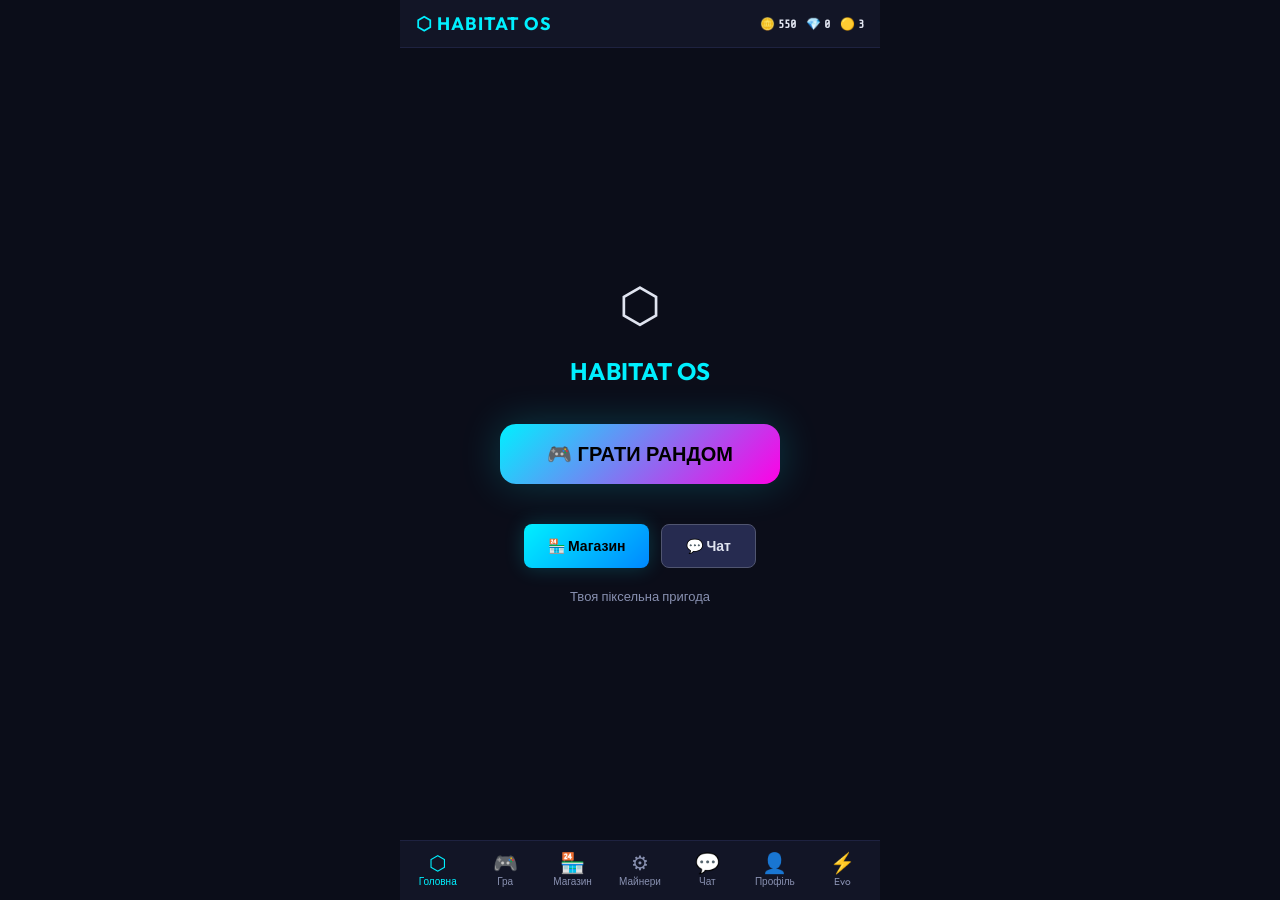
==== index.html @ abb89a9a "feat: Evo-Engine v2.0 — текстовий конструктор квестів + EVO система + CSS 3D" ====
<!DOCTYPE html>
<html lang="uk">
<head>
<meta charset="UTF-8">
<meta name="viewport" content="width=device-width,initial-scale=1.0,maximum-scale=1.0,user-scalable=no">
<meta name="build" content="2026-05-24-v2">
<title>Habitat OS</title>
<link rel="preconnect" href="https://fonts.googleapis.com">
<link rel="icon" href="data:image/svg+xml,<svg xmlns='http://www.w3.org/2000/svg' viewBox='0 0 100 100'><text y='.9em' font-size='90'>⬡</text></svg>">
<link href="https://fonts.googleapis.com/css2?family=Outfit:wght@300;400;600;700&family=Share+Tech+Mono&display=swap" rel="stylesheet">
<style>
*,*::before,*::after{box-sizing:border-box;margin:0;padding:0}
:root{
  --bg:#0b0d19;--bg2:#121526;--bg3:#1a1d33;--surface:#1e2240;--surface2:#262b50;
  --neon:#00f0ff;--neon2:#ff00e5;--neon3:#ffcc00;--gold:#ffd700;--green:#00ff88;
  --text:#e0e4f0;--text2:#8890b0;--text3:#505570;
  --red:#ff3355;--blue:#3388ff;--ruby:#ff4466;--sapphire:#4488ff;--emerald:#44dd88;
  --font:'Outfit',sans-serif;--mono:'Share Tech Mono',monospace;
  --radius:12px;--radius-sm:8px;--shadow:0 4px 24px rgba(0,0,0,0.4);
}
html,body{height:100%;overflow:hidden;background:var(--bg);color:var(--text);font-family:var(--font);font-size:16px;-webkit-tap-highlight-color:transparent;touch-action:manipulation}
#app{height:100%;display:flex;flex-direction:column;max-width:480px;margin:0 auto;position:relative;overflow:hidden}

/* Screens */
.screen{display:none;flex-direction:column;height:100%;overflow-y:auto;overflow-x:hidden;padding-bottom:68px;scroll-behavior:smooth}
.screen.active{display:flex}
.screen::-webkit-scrollbar{width:4px}
.screen::-webkit-scrollbar-track{background:transparent}
.screen::-webkit-scrollbar-thumb{background:var(--surface2);border-radius:4px}

/* Bottom Nav */
.nav{position:fixed;bottom:0;left:50%;transform:translateX(-50%);width:100%;max-width:480px;height:60px;display:flex;background:var(--bg2);border-top:1px solid var(--surface);z-index:100;padding:0 4px}
.nav-btn{flex:1;display:flex;flex-direction:column;align-items:center;justify-content:center;gap:2px;background:none;border:none;color:var(--text2);font-size:10px;font-family:var(--font);cursor:pointer;transition:all .2s;padding:4px 2px;border-radius:var(--radius-sm)}
.nav-btn .icon{font-size:20px;line-height:1}
.nav-btn.active{color:var(--neon)}
.nav-btn:active{transform:scale(0.92)}

/* Header */
.header{display:flex;align-items:center;justify-content:space-between;padding:12px 16px;background:var(--bg2);border-bottom:1px solid var(--surface);flex-shrink:0}
.header h1{font-size:18px;font-weight:700;color:var(--neon);letter-spacing:1px}
.resources{display:flex;gap:10px;font-size:12px;font-family:var(--mono)}
.resource{display:flex;align-items:center;gap:3px;color:var(--text2)}
.resource .val{color:var(--text);font-weight:600}

/* Cards */
.card{background:var(--surface);border-radius:var(--radius);padding:16px;margin:8px 16px;border:1px solid var(--surface2)}
.card-title{font-size:14px;font-weight:600;color:var(--text2);margin-bottom:8px;text-transform:uppercase;letter-spacing:0.5px}

/* Buttons */
.btn{display:inline-flex;align-items:center;justify-content:center;gap:8px;padding:10px 20px;border-radius:var(--radius-sm);border:none;font-family:var(--font);font-size:14px;font-weight:600;cursor:pointer;transition:all .2s;text-decoration:none}
.btn:active{transform:scale(0.95)}
.btn-primary{background:linear-gradient(135deg,var(--neon),#0088ff);color:#000;box-shadow:0 0 20px rgba(0,240,255,0.2)}
.btn-primary:hover{box-shadow:0 0 30px rgba(0,240,255,0.4)}
.btn-secondary{background:var(--surface2);color:var(--text);border:1px solid var(--text3)}
.btn-secondary:hover{border-color:var(--neon);color:var(--neon)}
.btn-danger{background:var(--red);color:#fff}
.btn-success{background:var(--green);color:#000}
.btn-gold{background:linear-gradient(135deg,var(--gold),#ff9900);color:#000}
.btn-small{padding:6px 12px;font-size:12px}
.btn-block{width:100%;justify-content:center}
.btn:disabled{opacity:0.4;pointer-events:none}

/* Dashboard */
.hero-section{padding:24px 16px 12px;text-align:center}
.hero-section h2{font-size:28px;font-weight:700;color:#fff;margin-bottom:4px}
.hero-section p{color:var(--text2);font-size:14px}
.big-play{width:100%;max-width:280px;margin:16px auto;padding:18px 32px;font-size:20px;border-radius:16px;background:linear-gradient(135deg,var(--neon),var(--neon2));color:#000;border:none;cursor:pointer;font-weight:700;box-shadow:0 0 40px rgba(0,240,255,0.2);transition:all .3s;display:block;text-align:center}
.big-play:active{transform:scale(0.95)}

.resource-grid{display:grid;grid-template-columns:1fr 1fr;gap:8px;margin:8px 16px}
.resource-card{background:var(--surface);border-radius:var(--radius);padding:12px;text-align:center;border:1px solid var(--surface2)}
.resource-card .icon{font-size:28px;margin-bottom:4px}
.resource-card .label{font-size:11px;color:var(--text2);text-transform:uppercase;letter-spacing:0.5px}
.resource-card .value{font-size:22px;font-weight:700;font-family:var(--mono);margin-top:2px}

.dash-buttons{display:grid;grid-template-columns:1fr 1fr;gap:8px;margin:8px 16px}
.dash-btn{background:var(--surface);border:1px solid var(--surface2);border-radius:var(--radius);padding:16px;text-align:center;cursor:pointer;transition:all .2s;color:var(--text)}
.dash-btn .icon{font-size:32px;margin-bottom:6px;display:block}
.dash-btn .label{font-size:13px;font-weight:600}
.dash-btn:active{transform:scale(0.95);border-color:var(--neon)}
.dash-btn.shop:active{border-color:var(--gold)}
.dash-btn.skin:active{border-color:var(--neon2)}
.dash-btn.chat:active{border-color:var(--green)}

/* Match-3 */
.m3-header{display:flex;justify-content:space-between;padding:10px 16px;background:var(--bg2);align-items:center;font-family:var(--mono);font-size:13px;flex-shrink:0}
.m3-header .m3-stat{display:flex;align-items:center;gap:6px}
.m3-header .m3-stat .num{color:var(--neon);font-weight:700}
.m3-board-wrap{display:flex;justify-content:center;align-items:center;flex:1;padding:12px;min-height:0;aspect-ratio:1/1;width:100%;max-width:400px;margin:0 auto}
.m3-board{display:grid;gap:4px;background:var(--bg2);padding:10px;border-radius:var(--radius);border:2px solid var(--surface);touch-action:manipulation}
.m3-cell{width:100%;height:100%;border-radius:4px;cursor:pointer;transition:all .15s;position:relative;display:flex;align-items:center;justify-content:center}
.m3-cell.bw{opacity:0.85}
.m3-cell.selected{box-shadow:0 0 16px var(--neon);transform:scale(1.05);z-index:2}
.m3-cell.selected .gem{box-shadow:0 0 12px var(--neon)}
.m3-cell.lucky{box-shadow:0 0 20px var(--gold);transform:scale(1.08);z-index:3;animation:pulse-gold .8s infinite alternate}
@keyframes pulse-gold{from{box-shadow:0 0 10px var(--gold)}to{box-shadow:0 0 25px var(--gold)}}
/* MATCH-3 GEMS — distinct shapes + high contrast */
.m3-cell .gem{
  width:70%;height:70%;border-radius:4px;position:absolute;top:50%;left:50%;
  transform:translate(-50%,-50%);
  transition:all 0.15s;
  box-shadow:0 2px 6px rgba(0,0,0,0.3);
}
/* Ruby — 🔴 RED CIRCLE */
.m3-cell .gem.g0{
  background:radial-gradient(circle at 35% 35%,#ff4444,#cc0000);
  border-radius:50%;
  border:2px solid #ff6666;
}
/* Sapphire — 🔵 BLUE SQUARE WITH CROSS */
.m3-cell .gem.g1{
  background:
    linear-gradient(to right,transparent calc(50% - 2px),#88bbff calc(50% - 2px),#88bbff calc(50% + 2px),transparent calc(50% + 2px)),
    linear-gradient(to bottom,transparent calc(50% - 2px),#88bbff calc(50% - 2px),#88bbff calc(50% + 2px),transparent calc(50% + 2px)),
    radial-gradient(circle at 35% 35%,#2266ff,#0033cc);
  border-radius:2px;
  border:2px solid #4488ff;
}
/* Gold — 🟡 YELLOW TRIANGLE */
.m3-cell .gem.g2{
  background:radial-gradient(circle at 50% 20%,#ffdd00,#cc9900);
  clip-path:polygon(50% 5%,95% 95%,5% 95%);
  border:none;
}
/* Emerald — 🟩 GREEN DIAMOND */
.m3-cell .gem.g3{
  background:radial-gradient(circle at 35% 35%,#00dd55,#008833);
  clip-path:polygon(50% 0%,100% 50%,50% 100%,0% 50%);
  border:none;
}

/* B&W MODE — distinct patterns by shape only */
.m3-cell.bw .gem.g0{
  background:#666!important;border-radius:50%!important;border:2px solid #888!important;
  clip-path:none!important;
}
.m3-cell.bw .gem.g1{
  background:
    linear-gradient(to right,transparent calc(50% - 2px),#666 calc(50% - 2px),#666 calc(50% + 2px),transparent calc(50% + 2px)),
    linear-gradient(to bottom,transparent calc(50% - 2px),#666 calc(50% - 2px),#666 calc(50% + 2px),transparent calc(50% + 2px))!important;
  background-color:transparent!important;
  border:3px solid #666!important;border-radius:2px!important;
  clip-path:none!important;
}
.m3-cell.bw .gem.g2{
  background:repeating-linear-gradient(0deg,#666,#666 2px,transparent 2px,transparent 8px)!important;
  clip-path:polygon(50% 5%,95% 95%,5% 95%)!important;
  border:none!important;
}
.m3-cell.bw .gem.g3{
  background:
    repeating-linear-gradient(45deg,#666,#666 1px,transparent 1px,transparent 6px),
    repeating-linear-gradient(-45deg,#666,#666 1px,transparent 1px,transparent 6px)!important;
  clip-path:polygon(50% 0%,100% 50%,50% 100%,0% 50%)!important;
  border:none!important;
}
/* No shared ::after — patterns handled per-gem */

/* Match-3 results */
.m3-result{position:absolute;top:0;left:0;right:0;bottom:0;display:flex;flex-direction:column;align-items:center;justify-content:center;background:rgba(11,13,25,0.92);z-index:50;padding:24px;text-align:center}
.m3-result.hidden{display:none}
.m3-result h2{font-size:28px;margin-bottom:8px}
.m3-result .m3-score{font-size:48px;font-weight:700;color:var(--gold);font-family:var(--mono);margin:8px 0}
.m3-result .m3-rewards{margin:8px 0;font-size:14px;color:var(--text2)}
.m3-result .btn{margin-top:12px}

/* Shop */
.shop-item{display:flex;align-items:center;gap:12px;padding:12px;background:var(--surface2);border-radius:var(--radius-sm);margin-bottom:8px;cursor:pointer;transition:all .2s}
.shop-item:active{transform:scale(0.98)}
.shop-item .shop-icon{font-size:32px;flex-shrink:0;width:48px;text-align:center}
.shop-item .shop-info{flex:1;min-width:0}
.shop-item .shop-name{font-weight:600;font-size:14px}
.shop-item .shop-desc{font-size:12px;color:var(--text2);margin-top:2px}
.shop-item .shop-price{font-weight:700;color:var(--gold);font-family:var(--mono);font-size:14px;white-space:nowrap}
.shop-category{font-size:13px;font-weight:700;color:var(--text2);text-transform:uppercase;letter-spacing:1px;margin:12px 0 8px 16px;display:flex;align-items:center;gap:8px}
.shop-category::after{content:'';flex:1;height:1px;background:var(--surface2)}

/* Skin Editor */
.editor-wrap{display:flex;flex-direction:column;align-items:center;padding:12px 16px;gap:12px}
.editor-canvas-wrap{background:var(--bg3);padding:8px;border-radius:var(--radius);border:2px solid var(--surface2);touch-action:manipulation}
.editor-canvas-wrap canvas{display:block;width:320px;height:320px;image-rendering:pixelated;image-rendering:crisp-edges;cursor:crosshair}
.editor-palette{display:grid;grid-template-columns:repeat(6,1fr);gap:4px;max-width:320px;width:100%}
.editor-palette .p-color{width:100%;aspect-ratio:1;border-radius:6px;border:2px solid transparent;cursor:pointer;transition:all .15s}
.editor-palette .p-color.active{border-color:var(--neon);transform:scale(1.1);box-shadow:0 0 12px rgba(0,240,255,0.4)}
.editor-tools{display:flex;gap:8px;flex-wrap:wrap;justify-content:center}
.editor-stats{font-family:var(--mono);font-size:13px;color:var(--text2);text-align:center}
.editor-cost-stats{font-family:var(--mono);font-size:12px;color:var(--text3);text-align:center;margin:4px 16px}
.lt-options{display:flex;gap:4px;flex-wrap:wrap;justify-content:center;margin-top:4px}
.lt-btn{padding:4px 8px;border-radius:var(--radius-sm);border:1px solid var(--text3);background:var(--surface);color:var(--text2);font-size:11px;cursor:pointer;transition:all .15s;font-family:var(--font)}
.lt-btn.active{border-color:var(--gold);background:var(--surface2);color:var(--gold);box-shadow:0 0 8px rgba(255,204,0,0.3)}
.lt-btn .lt-cost{font-size:9px;color:var(--text3);display:block}

/* Chat */
.chat-messages{flex:1;overflow-y:auto;padding:8px 16px;display:flex;flex-direction:column;gap:6px;min-height:0}
.chat-messages::-webkit-scrollbar{width:4px}
.chat-messages::-webkit-scrollbar-thumb{background:var(--surface2);border-radius:4px}
.chat-msg{background:var(--surface);border-radius:var(--radius-sm);padding:10px 12px;border:1px solid var(--surface2);font-size:13px;font-family:var(--mono)}
.chat-msg .chat-hash{color:var(--text3);font-size:11px}
.chat-msg .chat-author{color:var(--neon);font-weight:600}
.chat-msg .chat-text{color:var(--text);margin-top:2px;word-break:break-word}
.chat-input-wrap{display:flex;gap:8px;padding:8px 16px 12px;background:var(--bg2);border-top:1px solid var(--surface);flex-shrink:0}
.chat-input-wrap input{flex:1;padding:10px 12px;border-radius:var(--radius-sm);border:1px solid var(--surface2);background:var(--surface);color:var(--text);font-family:var(--mono);font-size:13px;outline:none;transition:border .2s}
.chat-input-wrap input:focus{border-color:var(--neon);box-shadow:0 0 12px rgba(0,240,255,0.15)}
.chat-input-wrap input::placeholder{color:var(--text3)}
.chat-input-wrap .btn{padding:10px 16px;flex-shrink:0}
.chat-trade{background:var(--surface);border:1px solid var(--gold);border-radius:var(--radius-sm);padding:10px 12px;margin-top:4px;font-size:12px;font-family:var(--mono)}
.chat-trade .trade-action{color:var(--gold);font-weight:700;cursor:pointer}
.chat-trade .trade-action:hover{text-decoration:underline}

/* Achievements */
.ach-list{display:flex;flex-direction:column;gap:6px}
.ach-item{display:flex;align-items:center;gap:10px;padding:10px 12px;background:var(--surface2);border-radius:var(--radius-sm);font-size:13px}
.ach-item.owned{border-left:3px solid var(--gold)}
.ach-item .ach-icon{font-size:20px}
.ach-item .ach-info{flex:1}
.ach-item .ach-name{font-weight:600}
.ach-item .ach-desc{font-size:11px;color:var(--text2)}
.ach-item .ach-buy{font-size:12px;color:var(--gold);font-weight:700;cursor:pointer;white-space:nowrap;padding:4px 8px;border-radius:4px;background:var(--surface);transition:all .2s}
.duel-player{display:flex;align-items:center;justify-content:space-between;padding:8px 10px;background:var(--surface2);border-radius:var(--radius-sm);margin-bottom:4px;cursor:pointer}
.duel-player:hover{background:var(--surface)}
.ach-item .ach-buy:active{background:var(--surface2);transform:scale(0.95)}

/* Empty state */
.empty-state{text-align:center;padding:32px 16px;color:var(--text2);font-size:14px}
.empty-state .icon{font-size:48px;margin-bottom:8px;display:block;opacity:0.5}

/* Responsive */
@media(min-width:480px){
  .editor-canvas-wrap canvas{width:384px;height:384px}
}
@media(max-width:374px){
  .editor-canvas-wrap canvas{width:256px;height:256px}
  .resource-grid{grid-template-columns:1fr}
}

/* Match-3 effects */
.m3-cell .gem.glow{
  animation:gemGlow 0.6s ease-in-out infinite alternate;
}
@keyframes gemGlow{
  from{filter:brightness(1) drop-shadow(0 0 2px rgba(255,255,255,0.3))}
  to{filter:brightness(1.4) drop-shadow(0 0 10px rgba(255,255,255,0.8))}
}
.m3-cell .gem.particle-burst{
  animation:particleBurst 0.4s ease-out;
}
@keyframes particleBurst{
  0%{transform:translate(-50%,-50%) scale(1);opacity:1}
  100%{transform:translate(-50%,-50%) scale(2);opacity:0}
}
.m3-board.gravity-flip .m3-cell .gem{
  animation:floatUp 0.3s ease-out;
}
@keyframes floatUp{
  from{transform:translate(-50%,10px);opacity:0.5}
  to{transform:translate(-50%,-50%);opacity:1}
}
.screen-pulse{
  animation:screenPulse 0.3s ease-out;
}
@keyframes screenPulse{
  0%{box-shadow:inset 0 0 0 rgba(255,255,255,0)}
  50%{box-shadow:inset 0 0 60px rgba(0,240,255,0.15)}
  100%{box-shadow:inset 0 0 0 rgba(255,255,255,0)}
}

/* Effects Shop */
.effect-timer{
  font-size:11px;color:var(--text2);font-family:var(--mono);margin-top:2px;
}
.effect-timer.active{color:var(--green)}
.effect-buy-input{
  width:60px;padding:4px 6px;border-radius:4px;border:1px solid var(--surface2);
  background:var(--bg3);color:var(--text);font-family:var(--mono);font-size:12px;text-align:center;
}
.toast{position:fixed;top:16px;left:50%;transform:translateX(-50%);max-width:360px;width:90%;background:var(--surface);border:1px solid var(--neon);border-radius:var(--radius);padding:12px 16px;font-size:13px;text-align:center;z-index:999;box-shadow:var(--shadow);animation:toastIn 0.3s ease;pointer-events:none}
.toast.hidden{display:none}
@keyframes toastIn{from{opacity:0;transform:translateX(-50%) translateY(-20px)}to{opacity:1;transform:translateX(-50%) translateY(0)}}

/* Profile */
.profile-header{display:flex;align-items:center;gap:12px;padding:16px;margin:8px 16px;background:var(--surface);border-radius:var(--radius);border:1px solid var(--surface2)}
.profile-avatar{font-size:48px;width:64px;height:64px;display:flex;align-items:center;justify-content:center;background:var(--bg3);border-radius:50%;border:2px solid var(--neon)}
.profile-info{flex:1;min-width:0}
.profile-info .profile-name{font-size:18px;font-weight:700;color:#fff}
.profile-info .profile-id{font-size:11px;color:var(--text3);font-family:var(--mono);margin-top:2px}
.profile-info .profile-email{font-size:12px;color:var(--text2);margin-top:2px}
.profile-info .profile-date{font-size:11px;color:var(--text3);margin-top:1px}
.profile-stat-grid{display:grid;grid-template-columns:1fr 1fr;gap:8px;margin:8px 16px}
.profile-stat-card{background:var(--surface);border-radius:var(--radius-sm);padding:12px;text-align:center;border:1px solid var(--surface2)}
.profile-stat-card .pstat-icon{font-size:24px}
.profile-stat-card .pstat-label{font-size:11px;color:var(--text2);text-transform:uppercase;letter-spacing:0.5px;margin-top:2px}
.profile-stat-card .pstat-value{font-size:20px;font-weight:700;font-family:var(--mono);color:var(--neon)}
.profile-actions{display:grid;grid-template-columns:1fr 1fr;gap:8px;margin:8px 16px}
.github-section{margin:8px 16px;padding:16px;background:var(--surface);border-radius:var(--radius);border:1px solid var(--surface2)}
.github-section .github-title{font-size:13px;font-weight:600;color:var(--text2);text-transform:uppercase;letter-spacing:0.5px;margin-bottom:10px}
.github-field{margin-bottom:8px}
.github-field label{display:block;font-size:11px;color:var(--text3);margin-bottom:2px}
.github-field input{width:100%;padding:8px 10px;border-radius:var(--radius-sm);border:1px solid var(--surface2);background:var(--bg3);color:var(--text);font-family:var(--mono);font-size:13px;outline:none;transition:border .2s}
.github-field input:focus{border-color:var(--neon)}
</style>
</head>
<body>
<div id="app">
  <!-- Toast -->
  <div id="toast" class="toast hidden"></div>

  <!-- Dashboard Screen -->
  <div id="screen-dashboard" class="screen active">
    <div class="header">
      <h1>⬡ HABITAT OS</h1>
      <div class="resources">
        <span class="resource">🪙<span class="val" id="hdr-gold">0</span></span>
        <span class="resource">💎<span class="val" id="hdr-ruby">0</span></span>
        <span class="resource">🟡<span class="val" id="hdr-sapphire">0</span></span>
      </div>
    </div>
    <div style="flex:1;display:flex;flex-direction:column;align-items:center;justify-content:center;gap:16px;padding:24px">
      <div style="font-size:48px;text-align:center;line-height:1.2">
        ⬡<br>
        <span style="font-size:24px;font-weight:700;color:var(--neon)">HABITAT OS</span>
      </div>
      <button class="big-play" onclick="startRandomGame()">🎮 ГРАТИ РАНДОМ</button>
      <div style="display:flex;gap:12px;margin-top:8px">
        <button class="btn btn-primary" onclick="showScreen('shop')" style="padding:12px 24px">🏪 Магазин</button>
        <button class="btn btn-secondary" onclick="showScreen('chat')" style="padding:12px 24px">💬 Чат</button>
      </div>
      <div style="font-size:13px;color:var(--text2);margin-top:4px">Твоя піксельна пригода</div>
    </div>
  </div>

  <!-- Match-3 Screen -->
  <div id="screen-match3" class="screen">
    <div class="header">
      <button class="btn btn-secondary btn-small" onclick="endMatch3(); showScreen('dashboard')">← Назад</button>
      <h1 style="font-size:15px">☰ MATCH-3</h1>
      <div class="resources">
        <span class="resource">🪙<span class="val" id="game-gold">0</span></span>
        <span class="resource">💎<span class="val" id="game-ruby">0</span></span>
        <span class="resource">🟡<span class="val" id="game-sapphire">0</span></span>
      </div>
    </div>
    <div class="m3-header">
      <span class="m3-stat">🎯 <span class="num" id="m3-score">0</span></span>
      <span class="m3-stat" id="m3-speed-timer" style="display:none;color:var(--gold)">⏱ 2:00</span>
      <span class="m3-stat">🏆 <span class="num" id="m3-highscore">0</span></span>
    </div>
    <div id="duel-bar" style="display:none;padding:6px 16px;background:var(--gold);color:#000;font-size:12px;font-weight:700;text-align:center">
      🎯 ДУЕЛЬ: <span id="duel-bar-text">—</span>
    </div>
    <div class="m3-board-wrap" id="m3-board-wrap">
      <div class="m3-board" id="m3-board" style="grid-template-columns:repeat(8,40px)"></div>
    </div>
    <div class="m3-result hidden" id="m3-result">
      <h2>⏱ Час вийшов!</h2>
      <div class="m3-score" id="m3-final-score">0</div>
      <div class="m3-rewards" id="m3-rewards">🪙 +0 Gold &nbsp; 💎 +0 Ruby</div>
      <button class="btn btn-primary" onclick="startMatch3()">🔄 Ще раз</button>
      <button class="btn btn-secondary" onclick="showScreen('dashboard')" style="margin-top:8px">← На головну</button>
    </div>
  </div>

  <!-- Shop Screen -->
  <div id="screen-shop" class="screen">
    <div class="header">
      <button class="btn btn-secondary btn-small" onclick="showScreen('dashboard')">← Назад</button>
      <h1 style="font-size:15px">🏪 МАГАЗИН</h1>
      <div class="resources">
        <span class="resource">🪙<span class="val" id="shop-gold">0</span></span>
        <span class="resource">💎<span class="val" id="shop-ruby">0</span></span>
        <span class="resource">🟡<span class="val" id="shop-sapphire">0</span></span>
      </div>
    </div>
    <div class="shop-category" style="display:flex;align-items:center;gap:8px">
      <span>🎮 Гра:</span>
      <select id="shop-game-filter" onchange="applyShopFilter()" style="background:var(--surface);color:var(--text);border:1px solid var(--surface2);border-radius:var(--radius-sm);padding:6px 10px;font-family:var(--font);font-size:13px">
        <option value="match3">Match-3</option>
        <option value="all">Всі ігри</option>
      </select>
    </div>
    <div style="margin:0 16px">
    </div>
    <div class="shop-category" data-game="match3">🎨 Холсти для скінів</div>
    <div style="margin:0 16px">
      <div class="shop-item" data-game="match3">
        <div class="shop-icon">🟣</div>
        <div class="shop-info">
          <div class="shop-name">Ruby Canvas — 16×16</div>
          <div class="shop-desc">Холст для малювання скіна Ruby</div>
        </div>
        <button class="btn btn-small btn-primary" onclick="buyCanvas('ruby')">🎨 20🪙</button>
      </div>
      <div class="shop-item" data-game="match3">
        <div class="shop-icon">🔵</div>
        <div class="shop-info">
          <div class="shop-name">Sapphire Canvas — 16×16</div>
          <div class="shop-desc">Холст для малювання скіна Sapphire</div>
        </div>
        <button class="btn btn-small btn-primary" onclick="buyCanvas('sapphire')">🎨 20🪙</button>
      </div>
      <div class="shop-item" data-game="match3">
        <div class="shop-icon">🟡</div>
        <div class="shop-info">
          <div class="shop-name">Gold Canvas — 16×16</div>
          <div class="shop-desc">Холст для малювання скіна Gold</div>
        </div>
        <button class="btn btn-small btn-primary" onclick="buyCanvas('gold')">🎨 20🪙</button>
      </div>
      <div class="shop-item" data-game="match3">
        <div class="shop-icon">🟢</div>
        <div class="shop-info">
          <div class="shop-name">Emerald Canvas — 16×16</div>
          <div class="shop-desc">Холст для малювання скіна Emerald</div>
        </div>
        <button class="btn btn-small btn-primary" onclick="buyCanvas('emerald')">🎨 20🪙</button>
      </div>
    </div>
    <div class="shop-category" data-game="match3">🖼 Скін столу</div>
    <div style="margin:0 16px">
      <div class="shop-item" data-game="match3">
        <div class="shop-icon">🖼</div>
        <div class="shop-info">
          <div class="shop-name">Board Canvas — 32×32</div>
          <div class="shop-desc">Фон для всієї дошки Match-3</div>
        </div>
        <button class="btn btn-small btn-primary" onclick="buyBoardCanvas('board')">🖼 25🪙</button>
      </div>
    </div>
    <div class="shop-category" data-game="match3">⚡ Покращення Match-3</div>
    <div style="margin:0 16px">
      <div class="shop-item" onclick="buyAchievement('combo')">
        <div class="shop-icon">💥</div>
        <div class="shop-info">
          <div class="shop-name">Комбо-множник ×2</div>
          <div class="shop-desc">Подвоює очки за комбо-збіги</div>
        </div>
        <div class="shop-price" id="ach-price-combo">30 🪙</div>
      </div>
      <div class="shop-item" onclick="buyAchievement('duel')">
        <div class="shop-icon">🎯</div>
        <div class="shop-info">
          <div class="shop-name">Дуель</div>
          <div class="shop-desc">10-ходова битва з іншим гравцем через GitHub</div>
        </div>
        <div class="shop-price" id="ach-price-duel">50 🪙</div>
      </div>
    </div>
    <div class="shop-category" data-game="all">🏪 Торгівля гравців</div>
    <div style="margin:0 16px" id="market-listings">
      <div class="empty-state"><span class="icon">🏪</span>Немає активних пропозицій</div>
    </div>
    <div class="shop-category" data-game="match3">📦 Паки налаштувань</div>
    <div style="margin:0 16px" id="shop-pack-list">
      <div class="empty-state"><span class="icon">📦</span>Завантаження...</div>
    </div>
    <div class="shop-category" data-game="match3">⚡ Ефекти та Правила</div>
    <div style="margin:0 16px">
      <!-- Visual Effects -->
      <div style="font-size:12px;font-weight:600;color:var(--neon2);margin:8px 0 4px">✨ Візуальні ефекти</div>
      <div class="shop-item" id="eff-gem_glow">
        <div class="shop-icon">✨</div>
        <div class="shop-info">
          <div class="shop-name">Gem Glow</div>
          <div class="shop-desc">Камінці світяться при збігу</div>
          <div class="effect-timer" id="eff-timer-gem_glow">5 🪙/хв · Неактивно</div>
        </div>
        <div style="display:flex;gap:4px;align-items:center;flex-shrink:0">
          <input class="effect-buy-input" id="eff-minutes-gem_glow" type="number" min="1" max="120" value="5">
          <button class="btn btn-small btn-primary" onclick="buyEffect('gem_glow',5)">Купити</button>
        </div>
      </div>
      <!-- Rules -->
      <div style="font-size:12px;font-weight:600;color:var(--neon);margin:12px 0 4px">🎮 Правила гри</div>
      <div class="shop-item" id="eff-gravity_flip">
        <div class="shop-icon">🔄</div>
        <div class="shop-info">
          <div class="shop-name">Gravity Flip</div>
          <div class="shop-desc">Камінці падають ВГОРУ</div>
          <div class="effect-timer" id="eff-timer-gravity_flip">10 🪙/хв · Неактивно</div>
        </div>
        <div style="display:flex;gap:4px;align-items:center;flex-shrink:0">
          <input class="effect-buy-input" id="eff-minutes-gravity_flip" type="number" min="1" max="120" value="5">
          <button class="btn btn-small btn-primary" onclick="buyEffect('gravity_flip',10)">Купити</button>
        </div>
      </div>
      <div class="shop-item" id="eff-speed_mode">
        <div class="shop-icon">⚡</div>
        <div class="shop-info">
          <div class="shop-name">Speed Mode</div>
          <div class="shop-desc">Зворотній таймер</div>
          <div class="effect-timer" id="eff-timer-speed_mode">8 🪙/хв · Неактивно</div>
        </div>
        <div style="display:flex;gap:4px;align-items:center;flex-shrink:0">
          <input class="effect-buy-input" id="eff-minutes-speed_mode" type="number" min="1" max="120" value="5">
          <button class="btn btn-small btn-primary" onclick="buyEffect('speed_mode',8)">Купити</button>
        </div>
      </div>
      <div class="shop-item" id="eff-invisible_gems">
        <div class="shop-icon">👻</div>
        <div class="shop-info">
          <div class="shop-name">Invisible Gems</div>
          <div class="shop-desc">Камінці невидимі до наведення</div>
          <div class="effect-timer" id="eff-timer-invisible_gems">12 🪙/хв · Неактивно</div>
        </div>
        <div style="display:flex;gap:4px;align-items:center;flex-shrink:0">
          <input class="effect-buy-input" id="eff-minutes-invisible_gems" type="number" min="1" max="120" value="5">
          <button class="btn btn-small btn-primary" onclick="buyEffect('invisible_gems',12)">Купити</button>
        </div>
      </div>
      <div class="shop-item" id="eff-bomb_mode">
        <div class="shop-icon">💥</div>
        <div class="shop-info">
          <div class="shop-name">Bomb Mode</div>
          <div class="shop-desc">Збіг створює вибух навколо</div>
          <div class="effect-timer" id="eff-timer-bomb_mode">15 🪙/хв · Неактивно</div>
        </div>
        <div style="display:flex;gap:4px;align-items:center;flex-shrink:0">
          <input class="effect-buy-input" id="eff-minutes-bomb_mode" type="number" min="1" max="120" value="5">
          <button class="btn btn-small btn-primary" onclick="buyEffect('bomb_mode',15)">Купити</button>
        </div>
      </div>
      <div class="shop-item" id="eff-chain_reaction">
        <div class="shop-icon">🔥</div>
        <div class="shop-info">
          <div class="shop-name">Chain Reaction</div>
          <div class="shop-desc">Кожен збіг вибухає сусідні</div>
          <div class="effect-timer" id="eff-timer-chain_reaction">12 🪙/хв · Неактивно</div>
        </div>
        <div style="display:flex;gap:4px;align-items:center;flex-shrink:0">
          <input class="effect-buy-input" id="eff-minutes-chain_reaction" type="number" min="1" max="120" value="5">
          <button class="btn btn-small btn-primary" onclick="buyEffect('chain_reaction',12)">Купити</button>
        </div>
      </div>
      <div class="shop-item" id="eff-gold_rush">
        <div class="shop-icon">💰</div>
        <div class="shop-info">
          <div class="shop-name">Gold Rush</div>
          <div class="shop-desc">×2 золота за кожен збіг</div>
          <div class="effect-timer" id="eff-timer-gold_rush">10 🪙/хв · Неактивно</div>
        </div>
        <div style="display:flex;gap:4px;align-items:center;flex-shrink:0">
          <input class="effect-buy-input" id="eff-minutes-gold_rush" type="number" min="1" max="120" value="5">
          <button class="btn btn-small btn-primary" onclick="buyEffect('gold_rush',10)">Купити</button>
        </div>
      </div>
      <div class="shop-item" id="eff-wild_swap">
        <div class="shop-icon">🔄</div>
        <div class="shop-info">
          <div class="shop-name">Wild Swap</div>
          <div class="shop-desc">Можна міняти будь-які камінці</div>
          <div class="effect-timer" id="eff-timer-wild_swap">8 🪙/хв · Неактивно</div>
        </div>
        <div style="display:flex;gap:4px;align-items:center;flex-shrink:0">
          <input class="effect-buy-input" id="eff-minutes-wild_swap" type="number" min="1" max="120" value="5">
          <button class="btn btn-small btn-primary" onclick="buyEffect('wild_swap',8)">Купити</button>
        </div>
      </div>
      <div class="shop-item" id="eff-x_ray">
        <div class="shop-icon">👁</div>
        <div class="shop-info">
          <div class="shop-name">X-Ray</div>
          <div class="shop-desc">Показати наступні камінці</div>
          <div class="effect-timer" id="eff-timer-x_ray">6 🪙/хв · Неактивно</div>
        </div>
        <div style="display:flex;gap:4px;align-items:center;flex-shrink:0">
          <input class="effect-buy-input" id="eff-minutes-x_ray" type="number" min="1" max="120" value="5">
          <button class="btn btn-small btn-primary" onclick="buyEffect('x_ray',6)">Купити</button>
        </div>
      </div>
      <div class="shop-item" id="eff-lucky_match">
        <div class="shop-icon">🎯</div>
        <div class="shop-info">
          <div class="shop-name">Lucky Match</div>
          <div class="shop-desc">Підсвітити можливий збіг</div>
          <div class="effect-timer" id="eff-timer-lucky_match">7 🪙/хв · Неактивно</div>
        </div>
        <div style="display:flex;gap:4px;align-items:center;flex-shrink:0">
          <input class="effect-buy-input" id="eff-minutes-lucky_match" type="number" min="1" max="120" value="5">
          <button class="btn btn-small btn-primary" onclick="buyEffect('lucky_match',7)">Купити</button>
        </div>
      </div>
    </div>
    <div style="flex:1;min-height:20px"></div>
  </div>

  <!-- Achievements Screen (includes inventory, canvases, packs, stats, bonuses — all in one scroll) -->
  <div id="screen-achieve" class="screen">
    <div class="header">
      <button class="btn btn-secondary btn-small" onclick="showScreen('dashboard')">← Назад</button>
      <h1 style="font-size:15px">⚙ МАЙНЕРИ</h1>
      <button class="btn btn-small btn-gold" onclick="showScreen('shop')">🛒</button>
    </div>

    <!-- Miner Selector -->
    <div class="card" style="padding:10px 16px">
      <div style="display:flex;gap:8px;flex-wrap:wrap">
        <button class="btn btn-small btn-primary" onclick="selectMiner('match3')" id="miner-btn-match3" style="flex:1;min-width:100px">🎮 Match-3</button>
        <button class="btn btn-small btn-secondary" disabled style="flex:1;min-width:100px;opacity:0.5">🔜 Незабаром</button>
      </div>
    </div>

    <!-- Section 1: Statistics -->
    <div class="card">
      <div class="card-title">📊 Статистика</div>
      <div style="font-family:var(--mono);font-size:14px;display:grid;gap:8px">
        <div>🎮 Зіграно матчів: <strong id="stat-matches">0</strong></div>
        <div>🪙 Всього зароблено: <strong id="stat-earned">0</strong></div>
        <div>🏆 Рекорд: <strong id="stat-record">0</strong></div>
      </div>
    </div>

    <!-- Section 2: Purchased Achievements (bonuses) -->
    <div class="card">
      <div class="card-title">🏅 Придбані ачівки</div>
      <div class="ach-list" id="ach-list">
        <div class="empty-state">
          <span class="icon">🏆</span>
          Покупки в магазині з'являться тут
        </div>
      </div>
      <div id="duel-list" style="margin-top:8px"></div>
      <div id="duel-status" style="margin-top:8px"></div>
    </div>

    <!-- Section 3: Inventory — My Skins -->
    <div class="card">
      <div class="card-title">🎨 Інвентар — Мої скіни</div>
      <div id="skin-list">
        <div class="empty-state"><span class="icon">🎨</span>Створіть скін у редакторі</div>
      </div>
    </div>

    <!-- Section 3b: Purchased Canvases -->
    <div class="card">
      <div class="card-title">🖼 Мої холсти</div>
      <div id="canvas-list">
        <div class="empty-state"><span class="icon">🎨</span>Купіть холст у магазині</div>
      </div>
    </div>

    <!-- Section 4: My Packs -->
    <div class="card">
      <div class="card-title">📦 Мої паки</div>
      <div id="packs-list">
        <div class="empty-state"><span class="icon">📦</span>Купіть пак у магазині</div>
      </div>
    </div>

    <!-- Bottom buttons -->
    <div style="margin:8px 16px;display:grid;grid-template-columns:1fr 1fr;gap:8px">
      <button class="btn btn-primary btn-block" onclick="showScreen('shop')">
        🎨 Холсти
      </button>
      <button class="btn btn-gold btn-block" onclick="showScreen('shop')">
        🛒 В магазин
      </button>
    </div>
    <div style="flex:1;min-height:20px"></div>
  </div>

  <!-- Skin Editor Screen (separate screen, opened from canvas click) -->
  <div id="screen-skineditor" class="screen">
    <div class="header">
      <button class="btn btn-secondary btn-small" id="editor-back-btn" onclick="closeEditorAndGoBack()">← Назад</button>
      <h1 style="font-size:15px">🎨 РЕДАКТОР</h1>
      <div class="resources">
        <span class="resource">🎨<span class="val" id="editor-pixels-left">0</span></span>
      </div>
    </div>
    <!-- Drawing view (always shown, no canvas selection — canvases are in achievements) -->
    <div id="editor-drawing-view">
      <div class="editor-stats" id="editor-stats">Пікселів використано: 0 / 256 · 🎨 500 🪙 Gold</div>
      <div class="editor-wrap">
        <div class="editor-canvas-wrap">
          <canvas id="skin-canvas" width="16" height="16"></canvas>
        </div>
        <div class="editor-palette" id="editor-palette"></div>
        <div class="lt-options" id="lt-options"></div>
        <div class="editor-cost-stats" id="editor-cost-stats">🆕 0 нових · 💰 0 🪙 Gold · ⌛ 24h</div>
        <div class="editor-tools">
          <div style="display:flex;gap:8px;padding:4px 0">
            <button class="btn btn-small btn-primary" id="tool-pen" onclick="setEditorTool('pen')">✏️</button>
            <button class="btn btn-small btn-secondary" id="tool-eraser" onclick="setEditorTool('eraser')">🧹</button>
          </div>
          <button class="btn btn-secondary btn-small" onclick="clearSkinCanvas()">🗑 Очистити</button>
        </div>
        <div class="editor-mode-info" id="editor-mode-info" style="font-size:12px;color:var(--text2);padding:4px 0;text-align:center">🎨 Режим: Скін камінця</div>
      </div>
    </div>
    <div style="margin:8px 16px">
      <button class="btn btn-primary btn-block" onclick="saveSkinFromEditor()">💾 Зберегти скін</button>
    </div>
    <div style="flex:1;min-height:20px"></div>
  </div>
  <div id="screen-chat" class="screen">
    <div class="header">
      <h1 style="font-size:15px">💬 ЧАТ</h1>
      <div style="display:flex;gap:6px">
        <button class="btn btn-small btn-gold" onclick="showTradePanel()" style="font-size:10px">🤝</button>
        <button class="btn btn-small btn-secondary" onclick="clearChat()" style="font-size:10px">🗑</button>
      </div>
    </div>
    <div class="chat-messages" id="chat-messages">
      <div class="empty-state">
        <span class="icon">💬</span>
        Ще немає повідомлень
      </div>
    </div>
    <div class="chat-input-wrap">
      <input type="text" id="chat-input" placeholder="Ваше повідомлення..." maxlength="200" onkeydown="if(event.key==='Enter')sendChat()">
      <button class="btn btn-primary btn-small" onclick="sendChat()">➤</button>
    </div>
  </div>

  <!-- Profile Screen -->
  <div id="screen-profile" class="screen">
    <div class="header">
      <button class="btn btn-secondary btn-small" onclick="showScreen('dashboard')">← Назад</button>
      <h1 style="font-size:15px">👤 ПРОФІЛЬ</h1>
      <div style="width:60px"></div>
    </div>
    <div class="profile-header">
      <div class="profile-avatar">👤</div>
      <div class="profile-info">
        <div class="profile-name" id="profile-name-display">Гравець</div>
        <div class="profile-id" id="profile-id-display">—</div>
        <div class="profile-email" id="profile-email-display"></div>
        <div class="profile-date" id="profile-date-display"></div>
      </div>
    </div>
    <div class="profile-stat-grid">
      <div class="profile-stat-card">
        <div class="pstat-icon">🎮</div>
        <div class="pstat-label">Матчів</div>
        <div class="pstat-value" id="prof-stat-matches">0</div>
      </div>
      <div class="profile-stat-card">
        <div class="pstat-icon">🪙</div>
        <div class="pstat-label">Зароблено</div>
        <div class="pstat-value" id="prof-stat-earned">0</div>
      </div>
      <div class="profile-stat-card">
        <div class="pstat-icon">🎨</div>
        <div class="pstat-label">Скінів створено</div>
        <div class="pstat-value" id="prof-stat-skins">0</div>
      </div>
      <div class="profile-stat-card">
        <div class="pstat-icon">💰</div>
        <div class="pstat-label">Продано</div>
        <div class="pstat-value" id="prof-stat-sold">0</div>
      </div>
    </div>
    <div class="card">
      <div class="card-title">✏️ Редагувати профіль</div>
      <div style="display:flex;flex-direction:column;gap:8px">
        <div class="github-field">
          <label>Ім'я гравця</label>
          <input type="text" id="profile-name-input" placeholder="Ваше ім'я" maxlength="30" value="Гравець">
        </div>
        <div class="github-field">
          <label>Email (опціонально)</label>
          <input type="email" id="profile-email-input" placeholder="email@example.com">
        </div>
        <button class="btn btn-primary btn-block btn-small" onclick="saveProfile()">💾 Зберегти профіль</button>
      </div>
    </div>
    <div class="profile-actions">
      <button class="btn btn-success btn-block btn-small" onclick="exportSave()">💾 Експорт прогресу</button>
      <button class="btn btn-secondary btn-block btn-small" onclick="importSave()">📂 Імпорт прогресу</button>
      <button class="btn btn-danger btn-block btn-small" onclick="if(confirm('Видалити ВЕСЬ прогрес безповоротно?')){localStorage.removeItem('habitat_os_save');location.reload();}" style="margin-top:8px">🗑 Скинути прогрес</button>
    </div>
    <div class="github-section">
      <div class="github-title">🐙 GitHub Sync <span id="github-status" style="font-size:11px;text-transform:none;color:var(--text3)">· Не налаштовано</span></div>
      <div class="github-field">
        <label>GitHub Token</label>
        <input type="password" id="github-token-input" placeholder="ghp_xxxxxxxxxxxx">
      </div>
      <div class="github-field">
        <label>Repository (owner/repo)</label>
        <input type="text" id="github-repo-input" placeholder="username/habitat-os-save">
      </div>
      <button class="btn btn-primary btn-block btn-small" onclick="saveGithubSettings()">💾 Зберегти налаштування</button>
    </div>
    <div style="flex:1;min-height:20px"></div>
  </div>

  <!-- Bottom Navigation -->
  <nav class="nav">
    <button class="nav-btn active" data-screen="dashboard" onclick="showScreen('dashboard')">
      <span class="icon">⬡</span> Головна
    </button>
    <button class="nav-btn" data-screen="match3" onclick="showScreen('match3')">
      <span class="icon">🎮</span> Гра
    </button>
    <button class="nav-btn" data-screen="shop" onclick="showScreen('shop')">
      <span class="icon">🏪</span> Магазин
    </button>
    <button class="nav-btn" data-screen="achieve" onclick="showScreen('achieve')">
      <span class="icon">⚙</span> Майнери
    </button>
    <button class="nav-btn" data-screen="chat" onclick="showScreen('chat')">
      <span class="icon">💬</span> Чат
    </button>
    <button class="nav-btn" data-screen="profile" onclick="showScreen('profile')">
      <span class="icon">👤</span> Профіль
    </button>
    <a href="evo.html" class="nav-btn" style="text-decoration:none;display:flex;flex-direction:column;align-items:center;justify-content:center;gap:2px">
      <span class="icon">⚡</span> Evo
    </a>
  </nav>
</div>

<script>
// ===== SAVE SYSTEM =====
const DEFAULT_SAVE = {
  resources: {gold:550, ruby:0, sapphire:3},
  inventory: {skins:[], canvases:[], owned_achievements:[]},
  equipped_skins: {ruby: null, sapphire: null, gold: null, emerald: null},
  achievements: {combo:false},
  market_listings: [],
  stats: {matches:0, earned:0, record:0, skins_created:0, skins_sold:0},
  chat: [],
  match3_state: {daily_matches:0},
  packs: [],
  active_effects: {},
  player: {id:null, name:'Гравець', email:'', created:null},
  github: {token:'', repo:'', connected:false},
  board_skin: null,
  board_skin_equipped: false,
  sold_listings: []
};

function loadSave(){
  try{
    const raw = localStorage.getItem('habitat_os_save');
    if(raw){
      const data = JSON.parse(raw);
      // Merge with defaults for any missing keys
      for(const k in DEFAULT_SAVE){
        if(!(k in data)) data[k] = JSON.parse(JSON.stringify(DEFAULT_SAVE[k]));
      }
      if(typeof data.resources !== 'object') data.resources = {...DEFAULT_SAVE.resources};
      for(const k in DEFAULT_SAVE.resources){
        if(!(k in data.resources)) data.resources[k] = DEFAULT_SAVE.resources[k];
      }
      if(typeof data.inventory !== 'object') data.inventory = {...DEFAULT_SAVE.inventory};
      // Clean up old pack skins (from_pack) — паки теперь активируют эффекты
      if(Array.isArray(data.inventory.skins)){
        data.inventory.skins = data.inventory.skins.filter(s=>!s.from_pack);
      }
      if(!Array.isArray(data.inventory.skins)) data.inventory.skins = [];
      if(!Array.isArray(data.inventory.owned_achievements)) data.inventory.owned_achievements = [];
      if(typeof data.stats !== 'object') data.stats = {...DEFAULT_SAVE.stats};
      for(const k in DEFAULT_SAVE.stats){
        if(!(k in data.stats)) data.stats[k] = DEFAULT_SAVE.stats[k];
      }
      if(!Array.isArray(data.chat)) data.chat = [];
      if(typeof data.match3_state !== 'object') data.match3_state = {...DEFAULT_SAVE.match3_state};
      if(typeof data.match3_state.daily_matches !== 'number') data.match3_state.daily_matches = 0;
      if(!Array.isArray(data.packs)) data.packs = [];
      if(typeof data.player !== 'object' || !data.player) data.player = {id:null, name:'Гравець', email:'', created:null};
      if(typeof data.github !== 'object' || !data.github) data.github = {token:'', repo:'', connected:false};
      if(typeof data.stats.skins_created !== 'number') data.stats.skins_created = 0;
      if(typeof data.stats.skins_sold !== 'number') data.stats.skins_sold = 0;
      // Convert old achievements array to new object format
      if(Array.isArray(data.achievements)){
        const oldAch = data.achievements;
        data.achievements = {combo:false};
        for(const a of oldAch){
          if(a in data.achievements) data.achievements[a] = true;
        }
      }else if(typeof data.achievements !== 'object' || !data.achievements){
        data.achievements = {combo:false};
      }
      if(!Array.isArray(data.market_listings)) data.market_listings = [];
      // Generate player ID if missing
      if(!data.player.id){
        data.player.id = 'HAB-' + Date.now().toString(36).toUpperCase() + '-' + Math.random().toString(36).slice(2,6).toUpperCase();
        data.player.created = new Date().toISOString();
      }
      return data;
    }
  }catch(e){console.error('Save load error',e);}
  return JSON.parse(JSON.stringify(DEFAULT_SAVE));
}

let SAVE = loadSave();
let chatPollInterval = null;

function saveToDisk(){
  try{
    localStorage.setItem('habitat_os_save', JSON.stringify(SAVE));
  }catch(e){console.error('Save error',e);}
}

// ===== HELPER FUNCTIONS =====
function toast(msg){
  const el = document.getElementById('toast');
  el.textContent = msg;
  el.classList.remove('hidden');
  clearTimeout(el._timeout);
  el._timeout = setTimeout(()=>el.classList.add('hidden'), 2500);
}

function updateUI(){
  const r = SAVE.resources;
  const ids = ['hdr-gold','hdr-ruby','hdr-sapphire','shop-gold','shop-ruby','shop-sapphire','game-gold','game-ruby','game-sapphire'];
  const vals = [r.gold, r.ruby, r.sapphire, r.gold, r.ruby, r.sapphire, r.gold, r.ruby, r.sapphire];
  for(let i=0;i<ids.length;i++){
    const el = document.getElementById(ids[i]);
    if(el) el.textContent = vals[i];
  }
  if(document.getElementById('stat-matches')){
    document.getElementById('stat-matches').textContent = SAVE.stats.matches;
    document.getElementById('stat-earned').textContent = SAVE.stats.earned;
    document.getElementById('stat-record').textContent = SAVE.stats.record;
  }
  // Equipped skins display (per gem type)
  const eqEl = document.getElementById('dash-equipped-skin');
  if(eqEl){
    const eq = SAVE.equipped_skins || {};
    const gemLabels = {ruby:'🟣 Ruby', sapphire:'🔵 Sapphire', gold:'🟡 Gold', emerald:'🟢 Emerald'};
    let parts = [];
    for(const gt of ['ruby','sapphire','gold','emerald']){
      if(eq[gt]){
        const skin = SAVE.inventory.skins.find(s=>s.id===eq[gt]);
        if(skin) parts.push(`${gemLabels[gt]}: ⭐${skin.name}`);
        else parts.push(`${gemLabels[gt]}: ⭐(невідомий)`);
      } else {
        parts.push(`${gemLabels[gt]}: ⬜ ЧБ`);
      }
    }
    eqEl.innerHTML = `🎨 <strong>Екіпіровані скіни:</strong><br><span style="font-size:12px">${parts.join(' · ')}</span>`;
  }
  updateSkinList();
  updateAchieveList();
  updateAchieveCanvasList();
  updatePacksList();
  updateEffectsUI();
  // Refresh marketplace listings if shop is visible
  if(document.getElementById('screen-shop').classList.contains('active')){
    renderMarketListings();
  }
}

// ===== LAUNCHERS =====
function startRandomGame(){
  // For now, only Match-3 is available
  showScreen('match3');
  startMatch3();
}

let selectedMiner = 'match3';
function selectMiner(id){
  selectedMiner = id;
  // Highlight active
  document.querySelectorAll('[id^="miner-btn-"]').forEach(b=>b.className='btn btn-small btn-secondary');
  const btn = document.getElementById('miner-btn-'+id);
  if(btn) btn.className = 'btn btn-small btn-primary';
  // Render content for selected miner
  updateAchieveList();
  updateAchieveCanvasList();
  updateSkinList();
  updatePacksList();
  updateEffectsUI();
}

// ===== SCREEN NAV =====
function showScreen(id){
  try {
  // Chat polling lifecycle
  if(id==='chat') {
    loadChatFromGitHub().then(()=>{renderChat();startChatPolling();});
  }
  else stopChatPolling();
  // Duel invite checking when viewing achievements
  if(id==='achieve'){
    checkDuelInvites();
    startDuelCheck();
  }else{
    stopDuelCheck();
  }
  document.querySelectorAll('.screen').forEach(s=>s.classList.remove('active'));
  const screen = document.getElementById('screen-'+id);
  if(screen) screen.classList.add('active');
  document.querySelectorAll('.nav-btn').forEach(b=>{
    b.classList.toggle('active', b.dataset.screen===id);
  });
  if(id==='match3' && !window._m3Started) startMatch3();
  if(id==='skineditor') {
    // Initialize editor canvas on first show
    initEditorCanvas();
  }
  if(id==='shop') { renderShopPacks(); renderMarketListings(); }
  if(id==='profile') updateProfile();
  if(id==='achieve') {
    selectMiner(selectedMiner);
  }
  updateUI();
  } catch(e) { console.error('showScreen error:', e); }
}

function setEditorTool(tool){
  editorTool = tool;
  document.querySelectorAll('[id^="tool-"]').forEach(b=>b.className='btn btn-small btn-secondary');
  const btn = document.getElementById('tool-'+tool);
  if(btn) btn.className = 'btn btn-small btn-primary';
  toast(tool==='pen' ? '✏️ Карандаш' : '🧹 Резинка');
}

// ===== MATCH-3 GAME =====
const GEM_TYPES = 4;
const BOARD_SIZE = 8;
let board = [];
let selectedCell = null;
let score = 0;
let isAnimating = false;
let gameOver = false;
let speedTimerInterval = null;
let speedTimeLeft = 0;

function getComboMultiplier(){
  return SAVE.inventory.owned_achievements.includes('combo')?2:1;
}

function isGemBw(gemType){
  // gemType: 0=ruby, 1=sapphire, 2=gold, 3=emerald
  const gemNames = ['ruby','sapphire','gold','emerald'];
  const eq = SAVE.equipped_skins || {};
  return !eq[gemNames[gemType]];
}

function startMatch3(){
  window._m3Started = true;
  gameOver = false;
  isAnimating = false;
  selectedCell = null;
  score = 0;
  board = [];
  for(let r=0;r<BOARD_SIZE;r++){
    board[r]=[];
    for(let c=0;c<BOARD_SIZE;c++){
      board[r][c]=Math.floor(Math.random()*GEM_TYPES);
    }
  }
  // Remove initial matches
  while(true){
    const matches = findAllMatches();
    if(!matches.length) break;
    for(const [r,c] of matches) board[r][c]=Math.floor(Math.random()*GEM_TYPES);
  }
  document.getElementById('m3-result').classList.add('hidden');
  // Speed Mode: start countdown timer
  if(speedTimerInterval) clearInterval(speedTimerInterval);
  speedTimerInterval = null;
  if(isEffectActive('speed_mode')){
    speedTimeLeft = 120; // 120 seconds
    speedTimerInterval = setInterval(()=>{
      speedTimeLeft--;
      if(speedTimeLeft <= 0){
        clearInterval(speedTimerInterval);
        speedTimerInterval = null;
        endMatch3();
      }
      updateM3UI();
    }, 1000);
  }
  renderBoard();
  updateM3UI();
}

function renderBoard(){
  const container = document.getElementById('m3-board');
  container.innerHTML='';
  const style = calcGridSize();
  container.style.gridTemplateColumns=`repeat(${BOARD_SIZE},${style}px)`;
  container.style.gridTemplateRows=`repeat(${BOARD_SIZE},${style}px)`;
  
  // Apply board skin: background
  const boardSkin = SAVE.board_skin || null;
  if(boardSkin && boardSkin.pixels && SAVE.board_skin_equipped){
    const bgUrl = renderPixelsToDataUrl(boardSkin.pixels, boardSkin.size || 32);
    container.style.backgroundImage = 'url('+bgUrl+')';
    container.style.backgroundSize = 'cover';
    container.style.backgroundPosition = 'center';
    container.style.backgroundRepeat = 'no-repeat';
  }else{
    container.style.backgroundImage = '';
    container.style.backgroundSize = '';
    container.style.backgroundRepeat = '';
  }

  // Reset border
  container.style.borderImage = '';
  container.style.borderWidth = '2px';
  container.style.borderStyle = 'solid';
  container.style.borderColor = 'var(--surface)';
  
  const gemGlowActive = isEffectActive('gem_glow');
  const invisibleActive = isEffectActive('invisible_gems');
  for(let r=0;r<BOARD_SIZE;r++){
    for(let c=0;c<BOARD_SIZE;c++){
      const cell = document.createElement('div');
      cell.className='m3-cell';
      const gt = board[r][c];
      if(isGemBw(gt)) cell.classList.add('bw');
      // Invisible Gems: hide gem content unless cell is selected
      if(invisibleActive && !(selectedCell && selectedCell[0]===r && selectedCell[1]===c)){
        cell.style.opacity = '0.15';
      }
      cell.dataset.r=r;
      cell.dataset.c=c;
      const gem = document.createElement('div');
      const gemNames = ['ruby','sapphire','gold','emerald'];
      const eq = SAVE.equipped_skins || {};
      const eqSkinId = eq[gemNames[gt]];
      let skinApplied = false;
      if(eqSkinId){
        const eqSkin = SAVE.inventory.skins.find(s=>s.id===eqSkinId);
        if(eqSkin && eqSkin.pixels && eqSkin.pixels.some(p=>p!==null)){
          // Single layer (gem only)
          const dataUrl = renderPixelsToDataUrl(eqSkin.pixels, eqSkin.size || 16);
          gem.className = 'gem';
          gem.style.backgroundImage = 'url('+dataUrl+')';
          gem.style.backgroundSize = '100% 100%';
          gem.style.backgroundPosition = 'center';
          gem.style.backgroundRepeat = 'no-repeat';
          gem.style.borderRadius = '0';
          gem.style.clipPath = 'none';
          gem.style.border = 'none';
          gem.style.boxShadow = '0 0 8px rgba(255,255,255,0.15)';
          skinApplied = true;
        }else if(eqSkin && eqSkin.color_override){
          gem.className = 'gem';
          gem.style.background = eqSkin.color_override;
          gem.style.borderRadius = '0';
          gem.style.clipPath = 'none';
          gem.style.border = 'none';
          gem.style.boxShadow = '0 0 10px '+eqSkin.color_override;
          skinApplied = true;
        }
      }
      if(!skinApplied){
        gem.className = 'gem g'+gt;
        if(gemGlowActive) gem.classList.add('glow');
      }else{
        if(gemGlowActive) gem.classList.add('glow');
      }
      cell.appendChild(gem);
      cell.addEventListener('click',()=>onCellClick(r,c));
      cell.addEventListener('touchstart',(e)=>{
        e.preventDefault();
        onCellClick(r,c);
      },{passive:false});
      if(selectedCell && selectedCell[0]===r && selectedCell[1]===c) cell.classList.add('selected');
      container.appendChild(cell);
    }
  }
  // X-Ray: show preview of next gems
  showXRayPreview();
  // Lucky Match: highlight a random possible match
  highlightLuckyMatch();
}

function calcGridSize(){
  const wrap = document.getElementById('m3-board-wrap');
  // Enforce square: height = width
  wrap.style.height = wrap.offsetWidth + 'px';
  const board = document.getElementById('m3-board');
  const availW = wrap.clientWidth-24;
  const availH = wrap.clientHeight-24;
  // Account for board padding (2*10px), border (2*2px), and gaps (7*4px)
  const boardPadding = 20; // 2 * 10px padding
  const boardBorder = 4;   // 2 * 2px border
  const totalGaps = (BOARD_SIZE - 1) * 4; // 7 gaps * 4px
  const availableForCells = Math.max(0, availW - boardPadding - boardBorder - totalGaps);
  const maxCell = Math.min(Math.floor(availableForCells / BOARD_SIZE), 52);
  const cellSize = Math.max(28, Math.min(maxCell, 52));
  return cellSize;
}

function updateM3UI(){
  document.getElementById('m3-score').textContent=score;
  document.getElementById('m3-highscore').textContent=SAVE.stats.record;
  // Speed Mode timer display
  const speedEl = document.getElementById('m3-speed-timer');
  if(speedEl){
    if(isEffectActive('speed_mode') && speedTimerInterval){
      const mins = Math.floor(speedTimeLeft / 60);
      const secs = speedTimeLeft % 60;
      speedEl.textContent = '⏱ '+mins+':'+(secs<10?'0':'')+secs;
      speedEl.style.display = '';
    } else {
      speedEl.style.display = 'none';
    }
  }
}

function onCellClick(r,c){
  if(gameOver || isAnimating) return;
  if(!selectedCell){
    selectedCell=[r,c];
    renderBoard();
    return;
  }
  const [sr,sc]=selectedCell;
  if(sr===r && sc===c){
    selectedCell=null;
    renderBoard();
    return;
  }
  // Check adjacency (or Wild Swap allows any swap)
  const isWildSwap = isEffectActive('wild_swap');
  const dr = Math.abs(sr-r);
  const dc = Math.abs(sc-c);
  if(isWildSwap || (dr===1 && dc===0) || (dr===0 && dc===1)){
    // Swap
    selectedCell=null;
    trySwap(sr,sc,r,c);
  }else{
    selectedCell=[r,c];
    renderBoard();
  }
}

function trySwap(r1,c1,r2,c2){
  isAnimating=true;
  // Swap
  [board[r1][c1], board[r2][c2]] = [board[r2][c2], board[r1][c1]];
  renderBoard();

  const matches = findAllMatches();
  if(matches.length){
    processMatches(matches, 1);
  }else{
    // Swap back
    [board[r1][c1], board[r2][c2]] = [board[r2][c2], board[r1][c1]];
    renderBoard();
    toast('❌ Немає збігу!');
    isAnimating=false;
  }
}

function findAllMatches(){
  const matched = new Set();
  // Horizontal
  for(let r=0;r<BOARD_SIZE;r++){
    for(let c=0;c<=BOARD_SIZE-3;c++){
      if(board[r][c]===board[r][c+1] && board[r][c]===board[r][c+2]){
        matched.add(r+','+c);
        matched.add(r+','+(c+1));
        matched.add(r+','+(c+2));
      }
    }
  }
  // Vertical
  for(let c=0;c<BOARD_SIZE;c++){
    for(let r=0;r<=BOARD_SIZE-3;r++){
      if(board[r][c]===board[r+1][c] && board[r][c]===board[r+2][c]){
        matched.add(r+','+c);
        matched.add((r+1)+','+c);
        matched.add((r+2)+','+c);
      }
    }
  }
  return [...matched].map(s=>s.split(',').map(Number));
}

function processMatches(matches, comboLevel){
  // Calculate score
  const multi = getComboMultiplier();
  let points = matches.length * 10 * comboLevel * multi;
  score += points;

  // === Нова економіка ===
  const baseGold = 1;
  const matchBonus = Math.floor(SAVE.stats.matches / 20); // +1 gold every 20 matches
  const comboBonus = comboLevel - 1; // 0 at first cascade, +1 at second, etc.
  const matchSizeBonus = Math.floor(matches.length / 3) - 1; // 3=+0, 4=+1, 5=+2
  let goldEarned = baseGold + matchBonus + comboBonus + matchSizeBonus;
  if(goldEarned < 1) goldEarned = 1;
  
  // Gold Rush: ×2 gold
  if(isEffectActive('gold_rush')){
    goldEarned *= 2;
  }

  // Duel: track 10-move battle
  if(SAVE.duel && SAVE.duel.stage === 'playing'){
    handleDuelMove(points);
  }

  SAVE.resources.gold += goldEarned;

  let rubyEarned = 0, sapphireEarned = 0;
  if(Math.random() < 0.02 + SAVE.stats.matches * 0.0005){ SAVE.resources.ruby++; rubyEarned = 1; }
  if(Math.random() < 0.03 + SAVE.stats.matches * 0.0005){ SAVE.resources.sapphire++; sapphireEarned = 1; }

  saveToDisk();
  updateUI();

  // Toast for each cascade — but short-lived, doesn't block
  let msg = '🪙 +'+goldEarned+' Gold';
  if(rubyEarned>0) msg += ' 💎 +'+rubyEarned;
  if(sapphireEarned>0) msg += ' 🟡 +'+sapphireEarned;
  if(comboLevel > 1) msg = '⚡ Combo x'+comboLevel+' '+msg;
  toast(msg);
  // === Кінець економіки ===

  // Remove matched gems
  for(const [r,c] of matches){
    board[r][c] = -1; // Mark as removed
  }

  // Chain Reaction: blow up adjacent cells
  if(isEffectActive('chain_reaction') && matches.length >= 1){
    const allAffected = new Set();
    for(const [r,c] of matches){
      for(const [dr,dc] of [[-1,0],[1,0],[0,-1],[0,1]]){
        const nr = r+dr, nc = c+dc;
        if(nr>=0 && nr<BOARD_SIZE && nc>=0 && nc<BOARD_SIZE && board[nr][nc] !== -1){
          allAffected.add(nr+','+nc);
          board[nr][nc] = -1;
        }
      }
    }
    if(allAffected.size > 0){
      goldEarned += allAffected.size * 5;
      SAVE.resources.gold += allAffected.size * 5;
      msg = '🔥 Chain! +'+allAffected.size*5+' Gold';
      toast(msg);
    }
  }

  // Bomb Mode: explosion around matched cells
  if(isEffectActive('bomb_mode') && matches.length >= 1){
    const bombSet = new Set();
    for(const [r,c] of matches){
      for(let dr=-1;dr<=1;dr++){
        for(let dc=-1;dc<=1;dc++){
          if(dr===0 && dc===0) continue;
          const nr = r+dr, nc = c+dc;
          if(nr>=0 && nr<BOARD_SIZE && nc>=0 && nc<BOARD_SIZE && board[nr][nc] !== -1){
            bombSet.add(nr+','+nc);
            board[nr][nc] = -1;
          }
        }
      }
    }
    if(bombSet.size > 0){
      goldEarned += bombSet.size * 3;
      SAVE.resources.gold += bombSet.size * 3;
      msg = '💥 Boom! +'+bombSet.size*3+' Gold';
      toast(msg);
    }
  }

  saveToDisk();
  updateUI();

  // Visual feedback
  renderBoard();
  // Mark removed
  document.querySelectorAll('.m3-cell').forEach(cell=>{
    const r = parseInt(cell.dataset.r);
    const c = parseInt(cell.dataset.c);
    if(board[r][c]===-1) cell.classList.add('removed');
  });

  // Gravity
  setTimeout(()=>{
    applyGravity();
    renderBoard();
    // Check for chain matches
    setTimeout(()=>{
      const newMatches = findAllMatches();
      if(newMatches.length){
        processMatches(newMatches, comboLevel+1);
      }else{
        isAnimating=false;
        updateM3UI();
        checkGameOver();
      }
    },150);
  },150);
}

// ===== EFFECT INTEGRATION INTO MATCH-3 =====

function applyGravity(){
  const gravityFlip = isEffectActive('gravity_flip');
  for(let c=0;c<BOARD_SIZE;c++){
    const col = [];
    for(let r=0;r<BOARD_SIZE;r++){
      if(board[r][c]!==-1) col.push(board[r][c]);
    }
    while(col.length<BOARD_SIZE){
      if(gravityFlip){
        // Gravity Flip: fill from bottom, gems "float" up
        col.push(Math.floor(Math.random()*GEM_TYPES));
      } else {
        col.unshift(Math.floor(Math.random()*GEM_TYPES));
      }
    }
    for(let r=0;r<BOARD_SIZE;r++){
      board[r][c] = col[r];
    }
  }
  // Apply gravity-flip CSS class
  const boardEl = document.getElementById('m3-board');
  if(boardEl){
    if(gravityFlip) boardEl.classList.add('gravity-flip');
    else boardEl.classList.remove('gravity-flip');
  }
}

function checkGameOver(){
  // Game never ends — unlimited play
  updateM3UI();
}

function endMatch3(){
  // Stop speed timer if active
  if(speedTimerInterval){
    clearInterval(speedTimerInterval);
    speedTimerInterval = null;
  }
  // Rewards
  const goldEarned = Math.floor(score / 10);
  SAVE.resources.gold += goldEarned;
  SAVE.stats.matches++;
  SAVE.stats.earned += goldEarned;
  if(score > SAVE.stats.record) SAVE.stats.record = score;
  saveToDisk();
  updateUI();

  // Show result
  document.getElementById('m3-final-score').textContent = score;
  document.getElementById('m3-rewards').innerHTML = `🪙 +${goldEarned} Gold`;
  document.getElementById('m3-result').classList.remove('hidden');
}

// ===== EFFECTS & RULES SYSTEM =====
const EFFECTS_DEF = {
  gem_glow: {name:'Gem Glow', icon:'✨', type:'visual', price_per_min:5, desc:'Камінці світяться при збігу'},
  particle_trail: {name:'Particle Trail', icon:'💫', type:'visual', price_per_min:3, desc:'Частинки після збігу'},
  screen_pulse: {name:'Screen Pulse', icon:'🌊', type:'visual', price_per_min:2, desc:'Екран пульсує на комбо'},
  gravity_flip: {name:'Gravity Flip', icon:'🔄', type:'rule', price_per_min:10, desc:'Камінці падають ВГОРУ'},
  speed_mode: {name:'Speed Mode', icon:'⚡', type:'rule', price_per_min:8, desc:'Зворотній таймер'},
  invisible_gems: {name:'Invisible Gems', icon:'👻', type:'rule', price_per_min:12, desc:'Камінці невидимі до наведення'},
  bomb_mode: {name:'Bomb Mode', icon:'💥', type:'rule', price_per_min:15, desc:'Збіг створює вибух навколо'},
  chain_reaction: {name:'Chain Reaction', icon:'🔥', type:'rule', price_per_min:12, desc:'Кожен збіг вибухає сусідні'},
  gold_rush: {name:'Gold Rush', icon:'💰', type:'rule', price_per_min:10, desc:'×2 золота за кожен збіг'},
  wild_swap: {name:'Wild Swap', icon:'🔄', type:'rule', price_per_min:8, desc:'Можна міняти будь-які камінці'},
  x_ray: {name:'X-Ray', icon:'👁', type:'rule', price_per_min:6, desc:'Показати наступні камінці'},
  lucky_match: {name:'Lucky Match', icon:'🎯', type:'rule', price_per_min:7, desc:'Підсвітити можливий збіг'},
};

// ===== SYSTEM PACKS (набори ефектів/правил) =====
const SYSTEM_PACKS = {
  extreme: {
    id: 'extreme',
    name: 'Екстрим',
    icon: '⚡',
    price: 30,
    desc: 'Gravity Flip + Speed Mode + Bomb Mode на 30 хв',
    effects: ['gravity_flip', 'speed_mode', 'bomb_mode'],
    duration: 30
  },
  visual: {
    id: 'visual',
    name: 'Візуальний',
    icon: '✨',
    price: 20,
    desc: 'Gem Glow + Particle Trail + Screen Pulse на 30 хв',
    effects: ['gem_glow', 'particle_trail', 'screen_pulse'],
    duration: 30
  },
  chaos: {
    id: 'chaos',
    name: 'Хаос',
    icon: '🌀',
    price: 40,
    desc: 'Gold Rush + Wild Swap + X-Ray на 20 хв',
    effects: ['gold_rush', 'wild_swap', 'x_ray'],
    duration: 20
  }
};

function buyPack(packId){
  const pack = SYSTEM_PACKS[packId];
  if(!pack){ toast('❌ Пак не знайдено'); return; }
  if(SAVE.packs.includes(packId)){
    toast('ℹ️ Пак вже придбано!');
    return;
  }
  if(SAVE.resources.gold < pack.price){
    toast('❌ Недостатньо Gold! Потрібно '+pack.price+' 🪙');
    return;
  }
  if(!confirm('Придбати пак "'+pack.name+'" за '+pack.price+' 🪙?\nВмикає: '+pack.effects.map(e=>EFFECTS_DEF[e]?EFFECTS_DEF[e].name:e).join(', ')+'\nТривалість: '+pack.duration+' хв')) return;
  SAVE.resources.gold -= pack.price;
  // Activate all effects from the pack
  for(const effId of pack.effects){
    const def = EFFECTS_DEF[effId];
    if(!def) continue;
    const expiresAt = Date.now() + pack.duration * 60 * 1000;
    if(SAVE.active_effects[effId] && SAVE.active_effects[effId].active){
      const existing = SAVE.active_effects[effId];
      if(Date.now() < existing.expires_at){
        existing.expires_at += pack.duration * 60 * 1000;
      } else {
        existing.expires_at = expiresAt;
      }
      existing.active = true;
    } else {
      SAVE.active_effects[effId] = {active: true, expires_at: expiresAt};
    }
  }
  SAVE.packs.push(packId);
  saveToDisk();
  updateUI();
  updatePacksList();
  updateEffectsUI();
  refreshGameSkins();
  toast('✅ Пак "'+pack.name+'" придбано! Ефекти активовано на '+pack.duration+' хв.');
}

function applyPack(packId){
  const pack = SYSTEM_PACKS[packId];
  if(!pack || !SAVE.packs.includes(packId)){
    toast('❌ Спочатку придбайте пак');
    return;
  }
  // Reactivate all effects from the pack
  for(const effId of pack.effects){
    const def = EFFECTS_DEF[effId];
    if(!def) continue;
    const expiresAt = Date.now() + pack.duration * 60 * 1000;
    if(SAVE.active_effects[effId] && SAVE.active_effects[effId].active){
      const existing = SAVE.active_effects[effId];
      if(Date.now() < existing.expires_at){
        existing.expires_at += pack.duration * 60 * 1000;
      } else {
        existing.expires_at = expiresAt;
      }
      existing.active = true;
    } else {
      SAVE.active_effects[effId] = {active: true, expires_at: expiresAt};
    }
  }
  saveToDisk();
  updateUI();
  updateEffectsUI();
  refreshGameSkins();
  toast('✅ Пак "'+pack.name+'" активовано! Ефекти подовжено на '+pack.duration+' хв.');
}

function renderShopPacks(){
  const container = document.getElementById('shop-pack-list');
  if(!container) return;
  let html = '';
  for(const id in SYSTEM_PACKS){
    const p = SYSTEM_PACKS[id];
    const owned = SAVE.packs.includes(id);
    const effNames = p.effects.map(e=>EFFECTS_DEF[e]?EFFECTS_DEF[e].name:e).join(', ');
    html += `<div class="shop-item" style="cursor:default">
      <div class="shop-icon">${p.icon}</div>
      <div class="shop-info">
        <div class="shop-name">${p.name} ${owned?'✅':''}</div>
        <div class="shop-desc">${effNames} · ${p.duration} хв</div>
      </div>
      <div class="shop-price">${p.price} 🪙</div>
      ${owned
        ? `<button class="btn btn-small btn-success" onclick="applyPack('${id}')">🔄 Подовжити</button>`
        : `<button class="btn btn-small btn-primary" onclick="buyPack('${id}')">🛒 Купити</button>`
      }
    </div>`;
  }
  container.innerHTML = html;
}

function updatePacksList(){
  const container = document.getElementById('packs-list');
  if(!container) return;
  const ownedPacks = SAVE.packs || [];
  if(!ownedPacks.length){
    container.innerHTML = '<div class="empty-state"><span class="icon">📦</span>Придбайте пак у магазині</div>';
    return;
  }
  let html = '';
  for(const id of ownedPacks){
    const p = SYSTEM_PACKS[id];
    if(!p) continue;
    const effNames = p.effects.map(e=>EFFECTS_DEF[e]?EFFECTS_DEF[e].name:e).join(', ');
    html += `<div style="background:var(--surface2);border-radius:var(--radius-sm);padding:10px;margin-bottom:6px">
      <div style="display:flex;align-items:center;gap:8px">
        <span style="font-size:24px">${p.icon}</span>
        <div style="flex:1">
          <div style="font-weight:600">${p.name}</div>
          <div style="font-size:11px;color:var(--text2)">${effNames} · ${p.duration} хв</div>
        </div>
        <button class="btn btn-small btn-success" onclick="applyPack('${id}')">🔄 Подовжити</button>
      </div>
    </div>`;
  }
  container.innerHTML = html;
}

function applyShopFilter(){
  const filter = document.getElementById('shop-game-filter');
  if(!filter) return;
  const value = filter.value;
  const items = document.querySelectorAll('#screen-shop .shop-item, #screen-shop .shop-category');
  for(const item of items){
    if(value === 'all'){
      item.style.display = '';
    }else{
      const game = item.dataset.game;
      if(game && game !== value){
        item.style.display = 'none';
      }else{
        item.style.display = '';
      }
    }
  }
}

// ===== CANVAS TYPES FOR SKIN EDITOR =====
const CANVAS_TYPES = {
  ruby: {size:16, price:20, name:'Ruby Canvas', icon:'🟣', gem_name:'Ruby'},
  sapphire: {size:16, price:20, name:'Sapphire Canvas', icon:'🔵', gem_name:'Sapphire'},
  gold: {size:16, price:20, name:'Gold Canvas', icon:'🟡', gem_name:'Gold'},
  emerald: {size:16, price:20, name:'Emerald Canvas', icon:'🟢', gem_name:'Emerald'},
};

// ===== SHOP FUNCTIONS =====

function buyAchievement(id){
  const prices = {combo:30, duel:50};
  const names = {combo:'Комбо-множник ×2', duel:'🎯 Дуель'};
  const icons = {combo:'💥', duel:'🎯'};
  const price = prices[id];
  if(!price){ toast('❌ Невідома ачівка'); return; }
  if(SAVE.inventory.owned_achievements.includes(id) || SAVE.achievements[id]){
    toast('ℹ️ Вже придбано!');
    return;
  }
  if(SAVE.resources.gold < price){
    toast('❌ Недостатньо Gold!');
    return;
  }
  SAVE.resources.gold -= price;
  SAVE.inventory.owned_achievements.push(id);
  SAVE.achievements[id] = true;
  saveToDisk();
  updateUI();
  updateAchieveList();
  toast('✅ '+names[id]+' придбано! 🏆 Зайдіть в Ачівки щоб побачити');
}

function updateAchieveList(){
  const container = document.getElementById('ach-list');
  if(!container) return;
  const owned = SAVE.inventory.owned_achievements || [];
  const names = {combo:'Комбо-множник ×2', duel:'🎯 Дуель'};
  const icons = {combo:'💥', duel:'🎯'};
  const descs = {combo:'×2 бали за комбо', duel:'Змагайся з іншими гравцями'};

  // Show active effects with deactivate button
  let activeHtml = '';
  for(const id in SAVE.active_effects){
    if(!isEffectActive(id)) continue;
    const def = EFFECTS_DEF[id];
    if(!def) continue;
    const remaining = Math.max(0, Math.floor((SAVE.active_effects[id].expires_at - Date.now()) / 1000));
    const mins = Math.floor(remaining / 60);
    const secs = remaining % 60;
    activeHtml += `<div class="ach-item owned" style="border-color:var(--green)">
      <span class="ach-icon">${def.icon}</span>
      <div class="ach-info">
        <div class="ach-name">${def.name}</div>
        <div class="ach-desc" style="color:var(--green)">✅ Активно: ${mins}:${secs<10?'0':''}${secs}</div>
      </div>
      <button class="btn btn-small btn-danger" onclick="deactivateEffect('${id}')" style="padding:4px 8px;font-size:11px">⏹ Викл</button>
    </div>`;
  }

  if(!owned.length && !activeHtml){
    container.innerHTML='<div class="empty-state"><span class="icon">🏆</span>Купіть ачівки в магазині</div>';
    return;
  }
  let html = activeHtml;
  for(const id of owned){
    const extraBtn = (id==='duel') ? `<button class="btn btn-small btn-gold" onclick="startDuel()" style="padding:4px 8px;font-size:11px">🎯 Грати</button>` : '';
    html+=`<div class="ach-item owned">
      <span class="ach-icon">${icons[id]||'🏆'}</span>
      <div class="ach-info">
        <div class="ach-name">${names[id]||id}</div>
        <div class="ach-desc">${descs[id]||''}</div>
      </div>
      ${extraBtn || '<span class="ach-buy">✅</span>'}
    </div>`;
  }
  container.innerHTML=html;
}

// ===== DUEL / 10-MOVE BATTLE =====
const DUEL_PATH = 'data/duel_invites.json';
let duelCheckInterval = null;

function getDuelStatus(){
  if(!SAVE.duel) return null;
  const d = SAVE.duel;
  if(!d.active) return null;
  if(d.stage === 'playing') return {moves:d.moves, max:d.max_moves, score:d.score, opp:d.opponent, oppStatus:d.opp_status||'waiting'};
  if(d.stage === 'done') return {done:true, score:d.score, opp:d.opponent, oppStatus:d.opp_status||'waiting'};
  return null;
}

async function startDuel(){
  const owned=SAVE.inventory.owned_achievements||[];
  if(!owned.includes('duel')&&!SAVE.achievements.duel){
    toast('❌ Спочатку придбайте ачівку "Дуель" в магазині'); return;
  }
  if(SAVE.duel && SAVE.duel.active){
    toast('ℹ️ Дуель вже активна!'); return;
  }
  // Auto-register player
  const name = GITHUB_USER;
  await registerPlayer(name);
  const players=await getPlayers();
  if(!players.length){ toast('❌ Немає інших гравців. Запросіть друга купити ачівку "Дуель" і ввести своє ім\'я в профілі'); return; }
  let html='<div class="card"><div class="card-title">🎯 Оберіть суперника на 10 ходів</div>';
  for(const p of players){
    html+=`<div class="duel-player" onclick="sendDuelInvite('${p}')"><span>${p}</span><button class="btn btn-small btn-gold">🎯 Викликати</button></div>`;
  }
  html+='</div>';
  const c=document.getElementById('duel-list');
  if(c) c.innerHTML=html;
}

async function getPlayers(){
  try{
    const r=await fetch(`https://api.github.com/repos/${GITHUB_OWNER}/${GITHUB_REPO}/contents/data/players.json`,{
      headers:{Authorization:'Bearer '+GITHUB_TOKEN,'Accept':'application/vnd.github.v3+json'}
    });
    if(!r.ok) return []; const d=await r.json(); const p=JSON.parse(decodeURIComponent(escape(atob(d.content))));
    return p.filter(x=>x!==GITHUB_USER);
  }catch(e){return [];}
}

async function registerPlayer(name){
  if(!name || name === GITHUB_OWNER) return;
  try{
    const r=await fetch(`https://api.github.com/repos/${GITHUB_OWNER}/${GITHUB_REPO}/contents/data/players.json`,{
      headers:{Authorization:'Bearer '+GITHUB_TOKEN,'Accept':'application/vnd.github.v3+json'}
    });
    if(!r.ok){
      const payload={content:btoa(unescape(encodeURIComponent(JSON.stringify([name])))),message:'add player'};
      await fetch(`https://api.github.com/repos/${GITHUB_OWNER}/${GITHUB_REPO}/contents/data/players.json`,{
        method:'PUT',headers:{Authorization:'Bearer '+GITHUB_TOKEN,'Content-Type':'application/json','Accept':'application/vnd.github.v3+json'},
        body:JSON.stringify(payload)
      });
      return;
    }
    const d=await r.json();
    const players=JSON.parse(decodeURIComponent(escape(atob(d.content))));
    if(players.includes(name)) return;
    players.push(name);
    const sha=d.sha;
    const payload={content:btoa(unescape(encodeURIComponent(JSON.stringify(players)))),message:'add player '+name,sha};
    await fetch(`https://api.github.com/repos/${GITHUB_OWNER}/${GITHUB_REPO}/contents/data/players.json`,{
      method:'PUT',headers:{Authorization:'Bearer '+GITHUB_TOKEN,'Content-Type':'application/json','Accept':'application/vnd.github.v3+json'},
      body:JSON.stringify(payload)
    });
  }catch(e){console.log('register error:',e);}
}

async function loadInvites(){
  try{
    const r=await fetch(`https://api.github.com/repos/${GITHUB_OWNER}/${GITHUB_REPO}/contents/${DUEL_PATH}`,{
      headers:{Authorization:'Bearer '+GITHUB_TOKEN,'Accept':'application/vnd.github.v3+json'}
    });
    if(!r.ok) return []; const d=await r.json(); return JSON.parse(decodeURIComponent(escape(atob(d.content))));
  }catch(e){return [];}
}

async function saveInvites(list, sha){
  const content=btoa(unescape(encodeURIComponent(JSON.stringify(list))));
  const payload={content,message:'duel update'};
  if(sha) payload.sha=sha;
  const r=await fetch(`https://api.github.com/repos/${GITHUB_OWNER}/${GITHUB_REPO}/contents/${DUEL_PATH}`,{
    method:'PUT',headers:{Authorization:'Bearer '+GITHUB_TOKEN,'Content-Type':'application/json','Accept':'application/vnd.github.v3+json'},
    body:JSON.stringify(payload)
  });
  return r.ok ? (await r.json()).content.sha : null;
}

async function sendDuelInvite(target){
  try{
    const invites=await loadInvites();
    // Get sha for update
    const getR=await fetch(`https://api.github.com/repos/${GITHUB_OWNER}/${GITHUB_REPO}/contents/${DUEL_PATH}`,{
      headers:{Authorization:'Bearer '+GITHUB_TOKEN,'Accept':'application/vnd.github.v3+json'}
    });
    const sha=getR.ok ? (await getR.json()).sha : null;
    const id='d_'+Date.now();
    invites.push({id,from:GITHUB_USER,to:target,status:'pending',ts:Date.now()});
    await saveInvites(invites, sha);
    toast('✅ Запрошення надіслано '+target);
  }catch(e){toast('❌ '+e.message);}
}

async function checkDuelInvites(){
  const invites=await loadInvites();
  // Check pending invites for us
  const pending=invites.find(i=>i.to===GITHUB_USER && i.status==='pending');
  if(pending){
    if(!confirm('🎯 '+pending.from+' викликає вас на дуель (10 ходів)! Прийняти?')) return;
    await acceptDuel(pending, invites);
  }
  // Check if our sent invite was accepted
  const accepted=invites.find(i=>i.from===GITHUB_USER && i.status==='playing' && !i.starter_notified);
  if(accepted){
    if(!confirm('🎯 '+accepted.to+' прийняв вашу дуель! Почати бій на 10 ходів?')) return;
    accepted.starter_notified=true;
    // Get sha for update
    const getR2=await fetch(`https://api.github.com/repos/${GITHUB_OWNER}/${GITHUB_REPO}/contents/${DUEL_PATH}`,{
      headers:{Authorization:'Bearer '+GITHUB_TOKEN,'Accept':'application/vnd.github.v3+json'}
    });
    const sha2=getR2.ok ? (await getR2.json()).sha : null;
    await saveInvites(invites, sha2);
    SAVE.duel={active:true, opponent:accepted.to, invite_id:accepted.id, moves:0, max_moves:10, score:0, stage:'playing', opp_status:'playing'};
    saveToDisk();
    updateDuelBar();
    showScreen('match3');
    startMatch3();
    startDuelPolling();
  }
  // Check if our opponent finished and we haven't checked
  if(SAVE.duel && SAVE.duel.active){
    const our=invites.find(i=>i.id===SAVE.duel.invite_id);
    if(our){
      if(our.opponent_score !== undefined && SAVE.duel.stage === 'done' && !SAVE.duel.opponent_score){
        SAVE.duel.opponent_score = our.opponent_score;
        SAVE.duel.opp_status = 'done';
        // Determine winner locally
        SAVE.duel.stage='finished';
        const total=SAVE.duel.score+(SAVE.duel.opponent_score||0);
        const bonus=Math.max(10, Math.floor(total/10));
        if(SAVE.duel.score > SAVE.duel.opponent_score){
          SAVE.duel.winner=GITHUB_USER;
          SAVE.resources.gold += Math.floor(total/15)+5;
        }else if(SAVE.duel.score < SAVE.duel.opponent_score){
          SAVE.duel.winner=SAVE.duel.opponent;
          SAVE.resources.gold += Math.floor(total/20)+2;
        }else{
          SAVE.duel.winner='draw';
          SAVE.resources.gold += Math.floor(total/20);
        }
        saveToDisk();
        showDuelResult();
      }
      if(our.status === 'finished' && SAVE.duel.stage !== 'finished'){
        SAVE.duel.stage = 'finished';
        SAVE.duel.winner = our.winner;
        saveToDisk();
        showDuelResult();
      }
    }
  }
}

async function acceptDuel(invite, invites){
  // Get sha
  const getR=await fetch(`https://api.github.com/repos/${GITHUB_OWNER}/${GITHUB_REPO}/contents/${DUEL_PATH}`,{
    headers:{Authorization:'Bearer '+GITHUB_TOKEN,'Accept':'application/vnd.github.v3+json'}
  });
  const sha=getR.ok ? (await getR.json()).sha : null;
  invite.status='playing';
  invite.accepted_ts=Date.now();
  const idx=invites.findIndex(i=>i.id===invite.id);
  if(idx>=0) invites[idx]=invite;
  await saveInvites(invites, sha);
  SAVE.duel={active:true, opponent:invite.from, invite_id:invite.id, moves:0, max_moves:10, score:0, stage:'playing', opp_status:'waiting'};
  saveToDisk();
  toast('🎯 Дуель розпочато! Зробіть 10 ходів');
  updateDuelBar();
  showScreen('match3');
  startMatch3();
  startDuelPolling();
}

function handleDuelMove(points){
  if(!SAVE.duel || SAVE.duel.stage !== 'playing') return;
  SAVE.duel.moves++;
  SAVE.duel.score += points;
  if(SAVE.duel.moves >= 10){
    SAVE.duel.stage='done';
    saveToDisk();
    finishDuel();
  }else{
    saveToDisk();
  }
  updateDuelBar();
}

async function finishDuel(){
  const invites=await loadInvites();
  const getR=await fetch(`https://api.github.com/repos/${GITHUB_OWNER}/${GITHUB_REPO}/contents/${DUEL_PATH}`,{
    headers:{Authorization:'Bearer '+GITHUB_TOKEN,'Accept':'application/vnd.github.v3+json'}
  });
  const sha=getR.ok ? (await getR.json()).sha : null;
  const invite=invites.find(i=>i.id===SAVE.duel.invite_id);
  if(invite){
    invite.player_score=SAVE.duel.score;
    invite.player=GITHUB_USER;
    invite.player_moves=SAVE.duel.moves;
    // If opponent already finished
    if(invite.opponent_score !== undefined){
      invite.status='finished';
      invite.winner = invite.player_score > invite.opponent_score ? GITHUB_USER : (invite.player_score < invite.opponent_score ? invite.opponent : 'draw');
      // Calculate bonuses
      const bonusTotal=Math.max(10, Math.floor((invite.player_score + invite.opponent_score) / 10));
      invite.bonus_total=bonusTotal;
      if(invite.winner==='draw'){
        invite.bonus_winner=Math.floor(bonusTotal/2);
        invite.bonus_loser=Math.floor(bonusTotal/2);
      }else if(invite.winner===invite.player){
        invite.bonus_winner=Math.floor(bonusTotal*0.6);
        invite.bonus_loser=Math.floor(bonusTotal*0.4);
      }else{
        invite.bonus_winner=Math.floor(bonusTotal*0.6);
        invite.bonus_loser=Math.floor(bonusTotal*0.4);
      }
      SAVE.duel.stage='finished';
      SAVE.duel.winner=invite.winner;
    }else{
      invite.status='done_'+GITHUB_USER;
      invite.opponent_score=0; // placeholder, will be set by opponent
    }
  }
  await saveInvites(invites, sha);
  saveToDisk();
  toast('🎯 Ви завершили дуель! Рахунок: '+SAVE.duel.score);
  if(SAVE.duel.stage==='finished') showDuelResult();
  else toast('⏳ Чекаємо результату суперника...');
  stopDuelPolling();
}

function showDuelResult(){
  const d=SAVE.duel;
  if(!d||!d.winner) return;
  let bonus=0;
  if(d.winner==='draw'){
    bonus=Math.floor((d.score+d.opponent_score)/20);
    toast('🤝 НІЧИЯ! Ваш рахунок: '+d.score+' vs '+d.opponent_score+' 🪙 +'+bonus);
  }else if(d.winner===GITHUB_USER){
    bonus=Math.floor((d.score+d.opponent_score)/15)+5;
    toast('🏆 ПЕРЕМОГА! '+d.score+' vs '+d.opponent_score+' 🪙 +'+bonus);
  }else{
    bonus=Math.floor((d.score+d.opponent_score)/20)+2;
    toast('😢 Поразка... '+d.score+' vs '+d.opponent_score+' 🪙 +'+bonus);
  }
  SAVE.resources.gold += bonus;
  SAVE.duel.active=false;
  SAVE.duel.stage='finished';
  saveToDisk();
  updateDuelBar();
  updateUI();
}

function updateDuelUI(){
  const el=document.getElementById('duel-status');
  if(!el) return;
  updateDuelBar();
  // Also update achieve screen
  if(SAVE.duel && SAVE.duel.active){
    const d=SAVE.duel;
    if(d.stage==='playing'){
      el.innerHTML=`<div class="card" style="border-color:var(--gold)"><div class="card-title">🎯 Дуель з ${d.opponent}</div>
      <div style="display:flex;gap:16px;font-size:14px">
        <span>Ходи: ${d.moves}/${d.max_moves}</span>
        <span style="color:var(--gold)">Рахунок: ${d.score}</span>
        <span>Суперник: ${d.opp_status==='done'?'✅ завершив':'⏳ грає'}</span>
      </div></div>`;
    }else if(d.stage==='done'){
      el.innerHTML=`<div class="card" style="border-color:var(--blue)"><div class="card-title">⏳ Чекаємо суперника...</div>
      <div style="font-size:14px">Ваш рахунок: ${d.score} | Суперник: ${d.opp_status==='done'?'✅ готовий':'⏳ грає'}</div></div>`;
    }
  }else{
    el.innerHTML='';
  }
}

function updateDuelBar(){
  const bar=document.getElementById('duel-bar');
  const text=document.getElementById('duel-bar-text');
  if(!bar||!text) return;
  if(SAVE.duel&&SAVE.duel.active){
    bar.style.display='block';
    const d=SAVE.duel;
    if(d.stage==='playing'){
      text.textContent=`${d.opponent} · Залишилось ходів: ${d.max_moves-d.moves}/${d.max_moves} · Бали: ${d.score}`;
      bar.style.background='var(--gold)';
      bar.style.color='#000';
    }else if(d.stage==='done'){
      text.textContent=`${d.opponent} · Завершено: ${d.score} балів · Чекаємо суперника`;
      bar.style.background='var(--blue)';
      bar.style.color='#fff';
    }else{
      text.textContent=`${d.opponent} · ${d.winner===GITHUB_USER?'🏆 Перемога!':d.winner==='draw'?'🤝 Нічия':'😢 Поразка'}`;
      bar.style.background=d.winner===GITHUB_USER?'var(--green)':'var(--red)';
      bar.style.color='#fff';
    }
  }else{
    bar.style.display='none';
  }
}

function startDuelPolling(){
  stopDuelPolling();
  duelCheckInterval = setInterval(()=>{checkDuelInvites();updateDuelUI();}, 5000);
}

function stopDuelPolling(){
  if(duelCheckInterval){ clearInterval(duelCheckInterval); duelCheckInterval=null; }
}

let duelInviteCheckInterval = null;
function startDuelCheck(){
  stopDuelCheck();
  duelInviteCheckInterval = setInterval(()=>{checkDuelInvites();}, 10000);
}
function stopDuelCheck(){
  if(duelInviteCheckInterval){ clearInterval(duelInviteCheckInterval); duelInviteCheckInterval=null; }
}

// ===== CANVAS SHOP =====
function buyCanvas(type){
  const ct = CANVAS_TYPES[type];
  if(!ct){ toast('❌ Невідомий тип холста'); return; }
  const price = ct.price;
  if(SAVE.resources.gold < price){
    toast('❌ Недостатньо Gold! Потрібно '+price+' 🪙');
    return;
  }
  if(!Array.isArray(SAVE.inventory.canvases)) SAVE.inventory.canvases = [];
  // Check if already have an unused canvas of this type
  const existing = SAVE.inventory.canvases.find(c=>c.type===type);
  if(existing){
    toast('ℹ️ У вас вже є невикористаний '+ct.name);
    return;
  }
  SAVE.resources.gold -= price;
  const newCanvas = {
    id: 'cv_'+Date.now(),
    type: type,
    layer: 'gem',
    purchased: Date.now()
  };
  SAVE.inventory.canvases.push(newCanvas);
  const canvasIdx = SAVE.inventory.canvases.length - 1;
  saveToDisk();
  updateUI();
  if(confirm('✅ '+ct.name+' придбано! Відкрити редактор?')){
    openSkinEditor(type, canvasIdx);
  }
}

// ===== BOARD CANVAS SHOP =====
function buyBoardCanvas(skinType){
  if(!SAVE.board_skin) SAVE.board_skin = null;
  const def = {name:'Board Canvas', icon:'🖼', price:25, size:32};
  if(SAVE.resources.gold < def.price){
    toast('❌ Недостатньо Gold! Потрібно '+def.price+' 🪙');
    return;
  }
  SAVE.resources.gold -= def.price;
  saveToDisk();
  updateUI();
  if(confirm('✅ '+def.name+' придбано! Відкрити редактор?')){
    openBoardSkinEditor();
  }
}

function isEffectActive(effectId){
  const eff = SAVE.active_effects[effectId];
  if(!eff || !eff.active) return false;
  if(Date.now() >= eff.expires_at){
    eff.active = false;
    delete SAVE.active_effects[effectId];
    saveToDisk();
    return false;
  }
  return true;
}

function buyEffect(effectId, pricePerMin){
  const input = document.getElementById('eff-minutes-'+effectId);
  const minutes = parseInt(input ? input.value : 5);
  if(!minutes || minutes < 1){ toast('❌ Введіть кількість хвилин'); return; }
  const totalPrice = pricePerMin * minutes;
  if(SAVE.resources.gold < totalPrice){
    toast('❌ Недостатньо Gold! Потрібно '+totalPrice+' 🪙');
    return;
  }
  SAVE.resources.gold -= totalPrice;
  const expiresAt = Date.now() + minutes * 60 * 1000;
  if(SAVE.active_effects[effectId] && SAVE.active_effects[effectId].active){
    // Extend existing effect
    const existing = SAVE.active_effects[effectId];
    if(Date.now() < existing.expires_at){
      existing.expires_at += minutes * 60 * 1000;
    } else {
      existing.expires_at = expiresAt;
    }
    existing.active = true;
  } else {
    SAVE.active_effects[effectId] = {active: true, expires_at: expiresAt};
  }
  saveToDisk();
  updateUI();
  updateEffectsUI();
  refreshGameSkins();
  const def = EFFECTS_DEF[effectId];
  toast('✅ '+(def?def.name:effectId)+' активовано на '+minutes+' хв!');
}

function updateEffectsUI(){
  for(const id in EFFECTS_DEF){
    const timerEl = document.getElementById('eff-timer-'+id);
    if(!timerEl) continue;
    const def = EFFECTS_DEF[id];
    const active = isEffectActive(id);
    if(active){
      const remaining = Math.max(0, Math.floor((SAVE.active_effects[id].expires_at - Date.now()) / 1000));
      const mins = Math.floor(remaining / 60);
      const secs = remaining % 60;
      timerEl.innerHTML = def.price_per_min+' 🪙/хв · <span style="color:var(--green)">✅ Активно: '+mins+':'+(secs<10?'0':'')+secs+'</span>';
      timerEl.className = 'effect-timer active';
    } else {
      timerEl.innerHTML = def.price_per_min+' 🪙/хв · Неактивно';
      timerEl.className = 'effect-timer';
    }
  }
}

function deactivateEffect(effectId){
  if(SAVE.active_effects[effectId]){
    delete SAVE.active_effects[effectId];
    saveToDisk();
    updateUI();
    updateEffectsUI();
    refreshGameSkins();
    const def = EFFECTS_DEF[effectId];
    toast('⏹ Ефект "'+(def?def.name:effectId)+'" вимкнено');
  }
}

// ===== X-RAY EFFECT =====
function showXRayPreview(){
  if(!isEffectActive('x_ray')) return;
  const boardEl = document.getElementById('m3-board');
  if(!boardEl) return;
  // Show a small preview overlay showing next gems after gravity
  // Simple: add a small translucent overlay
  let previewEl = document.getElementById('xray-preview');
  if(!previewEl){
    previewEl = document.createElement('div');
    previewEl.id = 'xray-preview';
    previewEl.style.cssText = 'position:absolute;bottom:4px;right:4px;background:rgba(0,0,0,0.7);border-radius:8px;padding:6px 10px;font-size:10px;color:var(--neon);z-index:20;pointer-events:none';
    const wrap = document.getElementById('m3-board-wrap');
    if(wrap) wrap.appendChild(previewEl);
  }
  // Simulate: count empty cells and show upcoming gems
  let emptyCount = 0;
  for(let r=0;r<BOARD_SIZE;r++){
    for(let c=0;c<BOARD_SIZE;c++){
      if(board[r][c]===-1) emptyCount++;
    }
  }
  previewEl.textContent = '👁 Наступних: '+emptyCount+' 🪨';
}

// ===== LUCKY MATCH EFFECT =====
function highlightLuckyMatch(){
  if(!isEffectActive('lucky_match')) return;
  // Remove existing highlights
  document.querySelectorAll('.m3-cell.lucky').forEach(el=>el.classList.remove('lucky'));
  
  // Find a random possible match
  const possible = [];
  for(let r=0;r<BOARD_SIZE;r++){
    for(let c=0;c<BOARD_SIZE;c++){
      const val = board[r][c];
      if(val === -1) continue;
      // Check horizontal
      if(c <= BOARD_SIZE-3){
        const same = board[r][c+1] === val || board[r][c+2] === val;
        if(same) possible.push([r,c]);
      }
      // Check vertical
      if(r <= BOARD_SIZE-3){
        const same = board[r+1][c] === val || board[r+2][c] === val;
        if(same) possible.push([r,c]);
      }
    }
  }
  if(possible.length){
    const pick = possible[Math.floor(Math.random()*possible.length)];
    const cell = document.querySelector('.m3-cell[data-r="'+pick[0]+'"][data-c="'+pick[1]+'"]');
    if(cell) cell.classList.add('lucky');
  }
}


// Refresh game board when skins change
function refreshGameSkins(){
  const gameScreen = document.getElementById('screen-match3');
  if(gameScreen && gameScreen.classList.contains('active')){
    renderBoard();
  }
}

// ===== SKIN EDITOR =====
const PALETTE_COLORS = [
  '#ff4466','#ff8844','#ffcc44','#44dd88','#44aaff','#8844ff',
  '#ffffff','#cccccc','#888888','#444444','#1a1d33','#0b0d19'
];
let editorColor = '#ff4466';
let editorPixels = [];
let editorSize = 16;
let editorGemType = null;
let editorDirty = false;
let editorInitialized = false;
let editorActiveLayer = 'gem';
let editorMode = 'gem'; // 'gem' | 'board_bg'
let editorBoardSkinType = null; // non-null when editing a board skin
let editorEditingSkinId = null; // null = new skin, string = editing existing skin
let editorCanvasIdx = -1; // index in SAVE.inventory.canvases for new skins
let editorTool = 'pen'; // 'pen' or 'eraser'
let editorPixelTimestamps = []; // timestamps for each pixel in editorPixels
let editorPixelLifetimes = [];  // lifetime ms for each pixel
let editorPixelLifetime = 24 * 60 * 60 * 1000; // 24 hours (default)
let editorPixelCost = 3; // current cost per pixel
let editorNewPixelsCount = 0; // pixels painted in this session
let editorSessionCost = 0; // total pixel-hours cost accrued this session

function openSkinEditor(gemType, canvasIndex){
  editorMode = 'gem';
  editorBoardSkinType = null;
  if(typeof canvasIndex === 'number' && canvasIndex >= 0){
    editorCanvasIdx = canvasIndex;
  } else {
    editorCanvasIdx = -1;
  }
  const validTypes = ['ruby','sapphire','gold','emerald'];
  if(!gemType || !validTypes.includes(gemType)){
    const choice = prompt('Виберіть тип камінця для скіна:\n1 — Ruby\n2 — Sapphire\n3 — Gold\n4 — Emerald');
    if(!choice) return;
    const idx = parseInt(choice) - 1;
    gemType = validTypes[idx] || 'ruby';
  }
  editorEditingSkinId = null;
  editorGemType = gemType;
  editorSize = 16;
  editorPixels = new Array(256).fill(null);
  editorPixelTimestamps = new Array(256).fill(null);
  editorPixelLifetimes = new Array(256).fill(null);
  editorPixelLifetime = PIXEL_LIFETIME_MS;
  editorPixelCost = 3;
  editorNewPixelsCount = 0;
  editorSessionCost = 0;
  editorActiveLayer = 'gem';
  editorDirty = false;
  editorTool = 'pen';
  editorInitialized = false;
  updateEditorModeInfo();
  setTimeout(() => buildLifetimeOptions && buildLifetimeOptions(), 0);
  showScreen('skineditor');
}

// ===== OPEN BOARD SKIN EDITOR =====
function openBoardSkinEditor(){
  editorMode = 'board_bg';
  editorBoardSkinType = 'board_bg';
  editorEditingSkinId = null;
  editorCanvasIdx = -1;
  editorGemType = null;
  editorSize = 32;
  editorPixels = new Array(1024).fill(null);
  editorPixelTimestamps = new Array(1024).fill(null);
  editorPixelLifetimes = new Array(1024).fill(null);
  editorPixelLifetime = PIXEL_LIFETIME_MS;
  editorPixelCost = 3;
  editorNewPixelsCount = 0;
  editorSessionCost = 0;
  editorActiveLayer = 'gem';
  editorDirty = false;
  editorTool = 'pen';
  editorInitialized = false;
  updateEditorModeInfo();
  setTimeout(() => buildLifetimeOptions && buildLifetimeOptions(), 0);
  showScreen('skineditor');
  toast('🎨 Малюйте фон дошки (32×32)');
}

// ===== OPEN EXISTING SKIN FOR EDITING =====
function openExistingSkin(skinId){
  const skin = SAVE.inventory.skins.find(s=>s.id===skinId);
  if(!skin){ toast('❌ Скін не знайдено'); return; }
  editorMode = 'gem';
  editorBoardSkinType = null;
  editorEditingSkinId = skinId;
  editorCanvasIdx = -1;
  editorGemType = skin.gem_type || skin.type || 'ruby';
  editorSize = skin.size || 16;
  editorPixels = skin.pixels ? [...skin.pixels] : new Array(256).fill(null);
  // Load pixel timestamps or initialize
  if(skin.pixel_ts && Array.isArray(skin.pixel_ts)){
    editorPixelTimestamps = [...skin.pixel_ts];
  }else{
    editorPixelTimestamps = new Array(256).fill(null);
    // Backfill timestamps for existing pixels
    const now = Date.now();
    for(let i=0;i<256;i++){
      if(editorPixels[i]!==null) editorPixelTimestamps[i] = now;
    }
  }
  // Load pixel lifetimes
  if(skin.pixel_lt && Array.isArray(skin.pixel_lt)){
    editorPixelLifetimes = [...skin.pixel_lt];
  }else{
    editorPixelLifetimes = new Array(256).fill(null);
    for(let i=0;i<256;i++){
      if(editorPixels[i]!==null) editorPixelLifetimes[i] = PIXEL_LIFETIME_MS;
    }
  }
  editorPixelLifetime = PIXEL_LIFETIME_MS;
  editorPixelCost = 3;
  editorNewPixelsCount = 0;
  editorSessionCost = 0;
  editorActiveLayer = 'gem';
  editorDirty = false;
  editorTool = 'pen';
  editorInitialized = false;
  updateEditorModeInfo();
  setTimeout(() => buildLifetimeOptions && buildLifetimeOptions(), 0);
  showScreen('skineditor');
  toast('✏️ Редагування: "'+skin.name+'"');
}

function initEditorCanvas(){
  if(editorInitialized) return;
  editorInitialized = true;
  const canvasEl = document.getElementById('skin-canvas');
  canvasEl.width = editorSize;
  canvasEl.height = editorSize;
  buildPalette();
  buildLifetimeOptions();
  drawSkinCanvas();
  setupCanvasDrawing();
  updateEditorStats();
  toast('🎨 Використовуйте ✏️ Pen та 🧹 Eraser');
}

function closeEditorAndGoBack(){
  if(editorDirty){
    if(!confirm('Незбережені зміни будуть втрачені. Продовжити?')) return;
  }
  editorInitialized = false;
  editorDirty = false;
  showScreen('achieve');
}

function buildPalette(){
  const container = document.getElementById('editor-palette');
  container.innerHTML='';
  for(const color of PALETTE_COLORS){
    const div = document.createElement('div');
    div.className='p-color';
    if(color===editorColor) div.classList.add('active');
    div.style.background=color;
    div.style.borderColor=color==='#ffffff'?'#888':color;
    div.addEventListener('click',()=>{
      editorColor=color;
      document.querySelectorAll('.p-color').forEach(d=>d.classList.remove('active'));
      div.classList.add('active');
    });
    container.appendChild(div);
  }
}

function buildLifetimeOptions(){
  const container = document.getElementById('lt-options');
  if(!container) return;
  container.innerHTML = '<span style="font-size:11px;color:var(--text3);margin-right:4px">⌛ Вік:</span>';
  for(const opt of PIXEL_LIFETIME_OPTIONS){
    const btn = document.createElement('button');
    btn.className = 'lt-btn' + (opt.ms === editorPixelLifetime ? ' active' : '');
    btn.innerHTML = `${opt.label} <span class="lt-cost">💰${opt.cost_per_pixel}</span>`;
    btn.addEventListener('click', ()=>{
      editorPixelLifetime = opt.ms;
      editorPixelCost = opt.cost_per_pixel;
      document.querySelectorAll('.lt-btn').forEach(b=>b.classList.remove('active'));
      btn.classList.add('active');
      updateEditorStats();
    });
    container.appendChild(btn);
  }
}

function setupCanvasDrawing(){
  const canvas = document.getElementById('skin-canvas');
  const size = editorSize;
  let painting = false;

  function getPixel(e){
    const rect = canvas.getBoundingClientRect();
    const scale = rect.width / size;
    let x,y;
    if(e.touches){
      x = Math.floor((e.touches[0].clientX - rect.left) / scale);
      y = Math.floor((e.touches[0].clientY - rect.top) / scale);
    }else{
      x = Math.floor((e.clientX - rect.left) / scale);
      y = Math.floor((e.clientY - rect.top) / scale);
    }
    if(x<0||x>=size||y<0||y>=size) return null;
    return y*size + x;
  }

  function getActivePixels(){
    return editorPixels;
  }

  function paint(idx){
    if(idx===null) return;
    const pixels = getActivePixels();
    const isNewPixel = pixels[idx] === null;
    pixels[idx] = editorColor;
    // Record timestamp and lifetime for painted pixel
    const now = Date.now();
    if(editorPixelTimestamps){
      editorPixelTimestamps[idx] = now;
      editorPixelLifetimes[idx] = editorPixelLifetime;
    }
    if(isNewPixel){
      editorNewPixelsCount++;
      editorDirty = true;
      drawSkinCanvas();
      updateEditorStats();
    }else{
      editorDirty = true;
      drawSkinCanvas();
      updateEditorStats();
    }
  }

  function erase(idx){
    if(idx===null) return;
    const pixels = getActivePixels();
    if(pixels[idx]!==null){
      pixels[idx]=null;
      // Clear timestamp and lifetime
      if(editorPixelTimestamps){
        editorPixelTimestamps[idx] = null;
        editorPixelLifetimes[idx] = null;
      }
      if(editorNewPixelsCount > 0) editorNewPixelsCount--;
      editorDirty=true;
      drawSkinCanvas();
      updateEditorStats();
    }
  }

  canvas.addEventListener('mousedown',(e)=>{painting=true; (editorTool==='eraser'?erase:paint)(getPixel(e));});
  canvas.addEventListener('mousemove',(e)=>{if(painting) (editorTool==='eraser'?erase:paint)(getPixel(e));});
  canvas.addEventListener('mouseup',()=>{painting=false;});
  canvas.addEventListener('mouseleave',()=>{painting=false;});
  canvas.addEventListener('touchstart',(e)=>{e.preventDefault();painting=true; (editorTool==='eraser'?erase:paint)(getPixel(e));},{passive:false});
  canvas.addEventListener('touchmove',(e)=>{e.preventDefault();if(painting) (editorTool==='eraser'?erase:paint)(getPixel(e));},{passive:false});
  canvas.addEventListener('touchend',()=>{painting=false;});

  // Right click to erase (still works as backup)
  canvas.addEventListener('contextmenu',(e)=>{
    e.preventDefault();
    const idx = getPixel(e);
    erase(idx);
  });
}

function drawSkinCanvas(){
  const canvas = document.getElementById('skin-canvas');
  const ctx = canvas.getContext('2d');
  const size = editorSize;
  const total = size * size;
  const imageData = ctx.createImageData(size,size);
  const pixels = editorPixels;
  const useAging = true;
  for(let i=0;i<total;i++){
    const color = pixels[i];
    let r,g,b;
    if(color){
      if(useAging && editorPixelTimestamps && editorPixelTimestamps[i]){
        const aged = getPixelColorWithAge(color, i, editorPixelTimestamps, editorPixelLifetimes);
        if(aged && aged.startsWith('rgb(')){
          const m = aged.match(/(\d+)/g);
          r=parseInt(m[0]); g=parseInt(m[1]); b=parseInt(m[2]);
        }else{
          [r,g,b] = hexToRgb(aged || color);
        }
      }else{
        [r,g,b] = hexToRgb(color);
      }
    }else{
      r=26;g=29;b=51;
    }
    imageData.data[i*4]=r; imageData.data[i*4+1]=g; imageData.data[i*4+2]=b; imageData.data[i*4+3]=255;
  }
  ctx.putImageData(imageData,0,0);

  // Draw grid
  ctx.strokeStyle='rgba(255,255,255,0.08)';
  ctx.lineWidth=1;
  for(let i=0;i<=size;i++){
    ctx.beginPath();
    ctx.moveTo(i,0);ctx.lineTo(i,size);
    ctx.stroke();
    ctx.beginPath();
    ctx.moveTo(0,i);ctx.lineTo(size,i);
    ctx.stroke();
  }
}

function updateEditorModeInfo(){
  const el = document.getElementById('editor-mode-info');
  if(!el) return;
  if(editorMode === 'board_bg'){
    el.textContent = '🖼 Режим: Фон дошки (32×32)';
  }else{
    el.textContent = '🎨 Режим: Скін камінця (16×16)';
  }
}

function updateEditorStats(){
  const gemUsed = editorPixels.filter(p=>p!==null).length;
  const total = editorSize * editorSize;
  const totalPainted = gemUsed;
  // Calculate pixel age info
  let ageStr = '';
  let deadCount = 0;
  let fadingCount = 0;
  let pixelInfo = '🎨 '+gemUsed+' / '+total;
  if(editorMode === 'board_bg'){
    pixelInfo = '🎨 '+gemUsed+' / '+total;
  }
  if(editorEditingSkinId){
    const skin = SAVE.inventory.skins.find(s=>s.id===editorEditingSkinId);
    if(skin){
      // Count dead and fading gem pixels
      for(let i=0;i<editorPixels.length;i++){
        if(editorPixels[i] && editorPixelTimestamps && editorPixelTimestamps[i]){
          const lt = editorPixelLifetimes[i] || PIXEL_LIFETIME_MS;
          const age = Date.now() - editorPixelTimestamps[i];
          if(age >= lt) deadCount++;
          else if(age >= lt * 0.75) fadingCount++;
        }
      }
      if(deadCount > 0){
        ageStr = `💀 ${deadCount} мертвих`;
      }else if(fadingCount > 0){
        ageStr = `🌅 ${fadingCount} вицвітають`;
      }else{
        const now = Date.now();
        let minAge = Infinity;
        for(let i=0;i<editorPixels.length;i++){
          if(editorPixels[i] && editorPixelTimestamps && editorPixelTimestamps[i]){
            minAge = Math.min(minAge, Date.now() - editorPixelTimestamps[i]);
          }
        }
        if(minAge < Infinity){
          const hrs = Math.floor(minAge / 3600000);
          ageStr = hrs < 1 ? '⏱ <1 год' : hrs < 24 ? `⏱ ${hrs} год` : `⏱ ${Math.floor(hrs/24)} дн`;
        }
      }
    }
  }
  // Find oldest pixel age
  let oldestAgeStr = '';
  if(editorPixelTimestamps){
    let oldestTs = 0;
    for(let i=0;i<editorPixels.length;i++){
      if(editorPixels[i]!==null && editorPixelTimestamps[i]){
        if(editorPixelTimestamps[i] > oldestTs) oldestTs = editorPixelTimestamps[i];
      }
    }
    if(oldestTs > 0){
      const ageHrs = Math.floor((Date.now() - oldestTs) / 3600000);
      oldestAgeStr = ageHrs < 1 ? '<1 год' : ageHrs < 24 ? ageHrs+' год' : Math.floor(ageHrs/24)+' дн';
    }
  }
  const lifetimeLabel = PIXEL_LIFETIME_OPTIONS.find(o => o.ms === editorPixelLifetime)?.label || '24h';
  document.getElementById('editor-stats').innerHTML = `${pixelInfo} · 🎨 ${SAVE.resources.gold} 🪙 Gold${ageStr ? ' · '+ageStr : ''}${oldestAgeStr ? ' · ⏳ найст. '+oldestAgeStr : ''}`;
  document.getElementById('editor-pixels-left').textContent = SAVE.resources.gold;
  // Show estimated cost at save
  const estCost = gemUsed * editorPixelCost;
  const costHtml = `<span style="font-weight:600">🆕 ${editorNewPixelsCount} нових · 💰 ~${estCost} 🪙 Gold · ⌛ ${lifetimeLabel}</span>`;
  const costEl = document.getElementById('editor-cost-stats');
  if(costEl){
    if(SAVE.resources.gold < estCost){
      costEl.innerHTML = costHtml + ' <span style="color:var(--red);font-weight:700">⚠️ Недостатньо 🪙 Gold!</span>';
    }else{
      costEl.innerHTML = costHtml;
    }
  }
}

function clearSkinCanvas(){
  if(!confirm('Очистити скін?')) return;
  const pixels = editorPixels;
  const tsArr = editorPixelTimestamps;
  const ltArr = editorPixelLifetimes;
  for(let i=0;i<pixels.length;i++){
    pixels[i]=null;
    if(tsArr) tsArr[i] = null;
    if(ltArr) ltArr[i] = null;
  }
  editorDirty=true;
  drawSkinCanvas();
  updateEditorStats();
  toast('🗑 Шар "'+editorActiveLayer+'" очищено');
}

function saveSkinFromEditor(){
  const used = editorPixels.filter(p=>p!==null).length;
  if(used===0){
    toast('❌ Скін порожній! Намалюйте щось.');
    return;
  }

  // === BOARD SKIN SAVING ===
  if(editorMode === 'board_bg'){
    if(!confirm('Зберегти фон дошки?')) return;
    const skinId = 'board_'+Date.now();
    const boardSkin = {
      id: skinId,
      name: 'Board Skin #'+(SAVE.inventory.skins.length+1),
      type: 'board_bg',
      size: editorSize,
      pixels: [...editorPixels],
      pixel_ts: [...editorPixelTimestamps],
      pixel_lt: [...editorPixelLifetimes],
      created: new Date().toISOString().split('T')[0],
      updated: new Date().toISOString().split('T')[0]
    };
    SAVE.board_skin = boardSkin;
    saveToDisk();
    updateUI();
    toast('💾 Фон дошки збережено!');
    closeEditorAndGoBack();
    return;
  }

  // === GEM SKIN SAVING ===
  if(!editorGemType){
    toast('❌ Помилка: тип камінця не обрано');
    return;
  }
  const gemLabels = {ruby:'Ruby', sapphire:'Sapphire', gold:'Gold', emerald:'Emerald'};
  const label = gemLabels[editorGemType] || editorGemType;

  // === EDITING EXISTING SKIN ===
  if(editorEditingSkinId){
    const existing = SAVE.inventory.skins.find(s=>s.id===editorEditingSkinId);
    if(!existing){ toast('❌ Скін не знайдено для редагування'); return; }

    // Count NEW pixels (didn't exist before)
    let newPixels = 0;
    const oldPixels = existing.pixels || new Array(256).fill(null);
    for(let i=0;i<256;i++){
      const wasNull = !oldPixels[i];
      const nowFilled = editorPixels[i] !== null;
      if(wasNull && nowFilled) newPixels++;
    }
    const cost = newPixels * editorPixelCost;
    if(cost > 0){
      if(SAVE.resources.gold < cost){
        toast('❌ Недостатньо піксель-годин! Потрібно '+cost+', є '+SAVE.resources.gold);
        return;
      }
      SAVE.resources.gold -= cost;
    }

    // Update existing skin
    existing.pixels = [...editorPixels];
    existing.bg_pixels = null;
    existing.frame_pixels = null;
    // Save pixel timestamps
    existing.pixel_ts = [...editorPixelTimestamps];
    existing.pixel_lt = [...editorPixelLifetimes];
    existing.bg_pixel_lt = null;
    existing.frame_pixel_lt = null;
    existing.updated = new Date().toISOString().split('T')[0];

    saveToDisk();
    updateUI();
    if(cost > 0){
      toast('💾 Скін "'+existing.name+'" оновлено! (-'+cost+' 🪙 Gold)');
    }else{
      toast('💾 Скін "'+existing.name+'" оновлено!');
    }
    closeEditorAndGoBack();
    return;
  }

  // === NEW SKIN ===
  // Check if user has an unused canvas for this gem type
  let canvasIdx = -1;
  if(Array.isArray(SAVE.inventory.canvases)){
    if(editorCanvasIdx >= 0 && editorCanvasIdx < SAVE.inventory.canvases.length){
      // Use the specific canvas the user clicked on
      canvasIdx = editorCanvasIdx;
    } else {
      // Fallback: find by type (for backward compatibility)
      canvasIdx = SAVE.inventory.canvases.findIndex(c=>c.type===editorGemType);
    }
  }
  if(canvasIdx < 0){
    toast('❌ Немає холста для '+label+'! Купіть в магазині.');
    return;
  }

  const skinName = prompt('Назва скіна:', label+' Skin #'+(SAVE.inventory.skins.length+1));
  if(!skinName) return;

  // Count all filled pixels and calculate cost
  const filledCount = used;
  const cost = filledCount * editorPixelCost;
  if(cost > 0 && SAVE.resources.gold < cost){
    toast('❌ Недостатньо піксель-годин! Потрібно '+cost+', є '+SAVE.resources.gold);
    return;
  }
  SAVE.resources.gold -= cost;

  // Consume the canvas
  SAVE.inventory.canvases.splice(canvasIdx, 1);

  const today = new Date().toISOString().split('T')[0];
  const skin = {
    id: 's_'+Date.now(),
    name: skinName.trim(),
    type: editorGemType,
    gem_type: editorGemType,
    size: editorSize,
    pixels: [...editorPixels],
    bg_pixels: null,
    frame_pixels: null,
    pixel_ts: [...editorPixelTimestamps],
    pixel_lt: [...editorPixelLifetimes],
    bg_pixel_lt: null,
    frame_pixel_lt: null,
    created: today,
    updated: today
  };
  SAVE.inventory.skins.push(skin);
  SAVE.stats.skins_created = (SAVE.stats.skins_created || 0) + 1;

  saveToDisk();
  updateUI();
  toast('💾 Скін "'+skin.name+'" збережено! (-'+cost+' 🪙 Gold за '+filledCount+' пікселів)');
  closeEditorAndGoBack();
}

// ===== CANVAS LIST IN ACHIEVEMENTS =====
function updateAchieveCanvasList(){
  const container = document.getElementById('canvas-list');
  if(!container) return;
  const canvases = SAVE.inventory.canvases || [];
  if(!canvases.length){
    container.innerHTML = '<div class="empty-state"><span class="icon">🎨</span>Немає холстів. Купіть в магазині!</div>';
    return;
  }
  const ctIcons = {ruby:'🟣', sapphire:'🔵', gold:'🟡', emerald:'🟢'};
  const ctNames = {ruby:'Ruby', sapphire:'Sapphire', gold:'Gold', emerald:'Emerald'};
  let html = '';
  for(let i=0;i<canvases.length;i++){
    const c = canvases[i];
    html += `
      <div style="display:flex;align-items:center;justify-content:space-between;padding:8px;margin:4px 0;background:var(--surface2);border-radius:var(--radius-sm)">
        <span>${ctIcons[c.type]||'🎨'} ${ctNames[c.type]||c.type}</span>
        <button class="btn btn-small btn-primary" onclick="openSkinEditor('${c.type}',${i})">🎨 Малювати</button>
      </div>`;
  }
  container.innerHTML = html;
}

// ===== SKIN INVENTORY =====
function updateSkinList(){
  const container = document.getElementById('skin-list');
  if(!container) return;
  const skins = SAVE.inventory.skins || [];
  if(!skins.length){
    container.innerHTML='<div class="empty-state"><span class="icon">🎨</span>Створіть скін у редакторі</div>';
    return;
  }
  const eq = SAVE.equipped_skins || {};
  const gemLabels = {ruby:'🟣 Ruby', sapphire:'🔵 Sapphire', gold:'🟡 Gold', emerald:'🟢 Emerald'};
  const gemOrder = ['ruby','sapphire','gold','emerald'];
  let html = '';
  for(const gt of gemOrder){
    const groupSkins = skins.filter(s=>s.gem_type===gt || s.type===gt);
    if(!groupSkins.length) continue;
    html += `<div style="margin:8px 0 4px;font-size:13px;font-weight:700;color:var(--text2)">${gemLabels[gt]}</div>`;
    for(let i=0;i<groupSkins.length;i++){
      const s = groupSkins[i];
      const isEquipped = eq[gt] === s.id;
      const used = s.pixels ? s.pixels.filter(p=>p!==null).length : 0;
      const total = (s.size||16) * (s.size||16);
      html += `
      <div style="background:var(--surface2);border-radius:var(--radius-sm);padding:10px;margin-bottom:6px;border:${isEquipped?'2px solid var(--neon)':'1px solid transparent'}">
        <div style="display:flex;align-items:center;gap:10px">
          <div style="display:flex;gap:4px;flex-shrink:0">
            <div><div style="font-size:9px;color:var(--text3);text-align:center;margin-bottom:2px">🎨</div><canvas id="inv-skin-${gt}-${i}" width="${s.size||16}" height="${s.size||16}" style="width:48px;height:48px;image-rendering:pixelated;image-rendering:crisp-edges;border-radius:4px;background:#1a1d33;display:block"></canvas></div>
          </div>
          <div style="flex:1;min-width:0">
            <div style="font-weight:600;font-size:14px">${isEquipped?'⭐ ':''}${s.name}</div>
            <div style="font-size:11px;color:var(--text2)">${s.color_override ? '🎨 '+s.color_override : ''}
              ${s.pixels&&s.pixels.some(p=>p!==null)?'🎨'+s.pixels.filter(p=>p!==null).length:'🎨0'}
            </div>
            <div style="font-size:10px;color:var(--text3)">📅 ${s.created||'—'} ${getSkinAgeStr(s)}</div>
          </div>
        </div>
        <div style="display:flex;gap:6px;margin-top:8px;flex-wrap:wrap">
          ${isEquipped
            ? `<button class="btn btn-small btn-secondary" onclick="unequipSkinByType('${gt}')" style="flex:1">⬇ Зняти</button>`
            : `<button class="btn btn-small btn-success" onclick="equipSkinById('${s.id}','${gt}')" style="flex:1">✅ Екіпірувати</button>`
          }
          <button class="btn btn-small btn-danger" onclick="sellSkinById('${s.id}')" style="flex:1">💰 Продати</button>
          <button class="btn btn-small btn-primary" onclick="listSkinOnMarket('${s.id}')" style="flex:1">📤 На ринок</button>
          <button class="btn btn-small btn-secondary" onclick="openExistingSkin('${s.id}')" style="flex:0">✏️</button>
          <button class="btn btn-small btn-secondary" onclick="deleteSkinById('${s.id}')" style="flex:0">🗑</button>
        </div>
      </div>`;
    }
  }
  container.innerHTML = html;

  // Render mini skins
  setTimeout(()=>{
    for(const gt of gemOrder){
      const groupSkins = skins.filter(s=>s.gem_type===gt || s.type===gt);
      for(let i=0;i<groupSkins.length;i++){
        const s = groupSkins[i];
        const sz = s.size || 16;
        const total = sz * sz;
        // Gem layer
        const gemCanvas = document.getElementById('inv-skin-'+gt+'-'+i);
        if(gemCanvas){
          const ctx = gemCanvas.getContext('2d');
          const imageData = ctx.createImageData(sz, sz);
          const pixels = s.pixels || [];
          for(let p=0;p<total;p++){
            let color;
            if(s.color_override){
              color = s.color_override;
            } else {
              color = pixels[p] ? getPixelColorWithAge(pixels[p], p, s.pixel_ts, s.pixel_lt) : '#1a1d33';
            }
            let r,g,b;
            if(color && color.startsWith('rgb(')){
              const m = color.match(/(\d+)/g);
              r=parseInt(m[0]); g=parseInt(m[1]); b=parseInt(m[2]);
            }else{
              [r,g,b] = hexToRgb(color || '#1a1d33');
            }
            imageData.data[p*4]=r; imageData.data[p*4+1]=g; imageData.data[p*4+2]=b; imageData.data[p*4+3]=255;
          }
          ctx.putImageData(imageData,0,0);
        }
      }
    }
  },50);
  
  // Render board skins section
  const boardContainer = document.createElement('div');
  boardContainer.id = 'board-skins-section';
  const boardSkin = SAVE.board_skin || null;
  let boardHtml = '';
  if(boardSkin){
    boardHtml += '<div style="margin:12px 0 4px;font-size:13px;font-weight:700;color:var(--neon)">🖼 Скін столу</div>';
    const sz = boardSkin.size || 32;
    boardHtml += `<div style="background:var(--surface2);border-radius:var(--radius-sm);padding:10px;margin-bottom:6px;border:1px solid var(--surface2)">
      <div style="display:flex;align-items:center;gap:10px">
        <canvas id="board-skin-preview" width="${sz}" height="${sz}" style="width:64px;height:64px;image-rendering:pixelated;image-rendering:crisp-edges;border-radius:4px;background:#1a1d33;display:block"></canvas>
        <div style="flex:1;min-width:0">
          <div style="font-weight:600;font-size:14px">🖼 Фон дошки</div>
          <div style="font-size:10px;color:var(--text3)">📅 ${boardSkin.created||'—'}</div>
        </div>
      </div>
      <div style="display:flex;gap:6px;margin-top:8px;flex-wrap:wrap">
        ${SAVE.board_skin_equipped
          ? `<button class="btn btn-small btn-secondary" onclick="unequipBoardSkin()" style="flex:1">⬇ Зняти</button>`
          : `<button class="btn btn-small btn-success" onclick="equipBoardSkin()" style="flex:1">🎨 Встановити</button>`
        }
        <button class="btn btn-small btn-secondary" onclick="openBoardSkinEditor()" style="flex:0">✏️ Редагувати</button>
        <button class="btn btn-small btn-danger" onclick="sellBoardSkin()" style="flex:0">💰 Продати</button>
        <button class="btn btn-small btn-danger" onclick="removeBoardSkin()" style="flex:0">🗑 Видалити</button>
      </div>
    </div>`;
  }
  boardContainer.innerHTML = boardHtml;
  // Remove old board skins section to prevent duplicates
  const oldBoardSection = container.parentNode.querySelector('#board-skins-section');
  if(oldBoardSection) oldBoardSection.remove();
  if(boardHtml) container.parentNode.insertBefore(boardContainer, container.nextSibling);
  
  // Render board skin preview
  if(boardSkin){
    const prevCanvas = document.getElementById('board-skin-preview');
    if(prevCanvas){
      const ctx = prevCanvas.getContext('2d');
      const sz = boardSkin.size || 32;
      const imageData = ctx.createImageData(sz, sz);
      for(let p=0;p<sz*sz;p++){
        const color = boardSkin.pixels[p] || '#1a1d33';
        const [r,g,b] = hexToRgb(color);
        imageData.data[p*4]=r; imageData.data[p*4+1]=g; imageData.data[p*4+2]=b; imageData.data[p*4+3]=255;
      }
      ctx.putImageData(imageData,0,0);
    }
  }
}

// ===== BOARD SKIN EQUIP =====
function equipBoardSkin(){
  const bs = SAVE.board_skin;
  if(!bs){ toast('❌ Немає скіна'); return; }
  SAVE.board_skin_equipped = true;
  toast('✅ Скін столу встановлено!');
  saveToDisk();
  updateUI();
  refreshGameSkins();
}

function removeBoardSkin(){
  const bs = SAVE.board_skin;
  if(!bs){ toast('❌ Немає скіна'); return; }
  if(!confirm('Видалити фон дошки?')) return;
  SAVE.board_skin = null;
  SAVE.board_skin_equipped = false;
  saveToDisk();
  updateUI();
  refreshGameSkins();
  toast('🗑 Скін видалено');
}

function unequipBoardSkin(){
  const bs = SAVE.board_skin;
  if(!bs){ toast('❌ Немає скіна'); return; }
  SAVE.board_skin_equipped = false;
  saveToDisk();
  updateUI();
  updateSkinList();
  refreshGameSkins();
  toast('⬇ Скін знято з дошки');
}

function sellBoardSkin(){
  const bs = SAVE.board_skin;
  if(!bs){ toast('❌ Немає скіна'); return; }
  const totalUsed = bs.pixels ? bs.pixels.filter(p=>p!==null).length : 0;
  const price = Math.max(1, totalUsed * 2);
  if(!confirm('Продати фон дошки за '+price+' 🪙? ('+totalUsed+' пікселів)')) return;
  SAVE.resources.gold += price;
  SAVE.board_skin = null;
  SAVE.board_skin_equipped = false;
  saveToDisk();
  updateUI();
  updateSkinList();
  refreshGameSkins();
  toast('💰 Фон дошки продано за '+price+' Gold!');
}

function equipSkinById(skinId, gemType){
  const skin = SAVE.inventory.skins.find(s=>s.id===skinId);
  if(!skin){ toast('❌ Скін не знайдено'); return; }
  if(!SAVE.equipped_skins) SAVE.equipped_skins = {ruby:null, sapphire:null, gold:null, emerald:null};
  SAVE.equipped_skins[gemType] = skin.id;
  saveToDisk();
  updateUI();
  updateSkinList();
  toast('⭐ "'+skin.name+'" екіпіровано для '+gemType+'!');
  refreshGameSkins();
}

function unequipSkinByType(gemType){
  if(!SAVE.equipped_skins) SAVE.equipped_skins = {ruby:null, sapphire:null, gold:null, emerald:null};
  SAVE.equipped_skins[gemType] = null;
  saveToDisk();
  updateUI();
  toast('⬇ Скін знято з '+gemType+'. Повернуто до ЧБ.');
  refreshGameSkins();
}

function sellSkinById(skinId){
  const skin = SAVE.inventory.skins.find(s=>s.id===skinId);
  if(!skin){ toast('❌ Скін не знайдено'); return; }
  const totalUsed = skin.pixels ? skin.pixels.filter(p=>p!==null).length : 0;
  const price = Math.max(1, totalUsed * 2);
  if(!confirm('Продати "'+skin.name+'" за '+price+' 🪙? ('+totalUsed+' пікселів)')) return;
  SAVE.resources.gold += price;
  SAVE.stats.skins_sold = (SAVE.stats.skins_sold || 0) + 1;
  // Remove from inventory
  const idx = SAVE.inventory.skins.indexOf(skin);
  if(idx>=0) SAVE.inventory.skins.splice(idx,1);
  // Unequip if equipped for any type
  if(SAVE.equipped_skins){
    for(const gt of ['ruby','sapphire','gold','emerald']){
      if(SAVE.equipped_skins[gt]===skin.id) SAVE.equipped_skins[gt]=null;
    }
  }
  saveToDisk();
  updateUI();
  toast('💰 "'+skin.name+'" продано за '+price+' Gold!');
}

function deleteSkinById(skinId){
  const skin = SAVE.inventory.skins.find(s=>s.id===skinId);
  if(!skin){ toast('❌ Скін не знайдено'); return; }
  if(!confirm('Видалити "'+skin.name+'" безповоротно?')) return;
  const idx = SAVE.inventory.skins.indexOf(skin);
  if(idx>=0) SAVE.inventory.skins.splice(idx,1);
  if(SAVE.equipped_skins){
    for(const gt of ['ruby','sapphire','gold','emerald']){
      if(SAVE.equipped_skins[gt]===skin.id) SAVE.equipped_skins[gt]=null;
    }
  }
  saveToDisk();
  updateUI();
  toast('🗑 "'+skin.name+'" видалено');
}

function hexToRgb(hex){
  const r = parseInt(hex.slice(1,3),16);
  const g = parseInt(hex.slice(3,5),16);
  const b = parseInt(hex.slice(5,7),16);
  return [r,g,b];
}

function getSkinAgeStr(skin){
  if(!skin || !skin.pixels) return '';
  const pixels = skin.pixels;
  const ts = skin.pixel_ts;
  const lt = skin.pixel_lt;
  if(!ts || !Array.isArray(ts)) return '';
  let deadCount = 0, fadingCount = 0, aliveCount = 0;
  let oldest = null;
  for(let i=0;i<pixels.length;i++){
    if(!pixels[i] || !ts[i]) continue;
    const lifetime = (lt && lt[i]) ? lt[i] : PIXEL_LIFETIME_MS;
    const age = Date.now() - ts[i];
    if(age >= lifetime) deadCount++;
    else if(age >= lifetime * 0.75) fadingCount++;
    else aliveCount++;
    if(!oldest || ts[i] < oldest) oldest = ts[i];
  }
  if(deadCount > 0) return `💀 ${deadCount}/${pixels.filter(p=>p!==null).length}`;
  if(fadingCount > 0) return `🌅 ${fadingCount} вицвітають`;
  if(oldest){
    const hrs = Math.floor((Date.now() - oldest) / 3600000);
    if(hrs < 1) return '⏱ <1 год';
    if(hrs < 24) return `⏱ ${hrs} год`;
    return `⏱ ${Math.floor(hrs/24)} дн`;
  }
  return '';
}

function renderPixelsToDataUrl(pixels, size){
  // SVG — кожен піксель це rect. Векторна графіка, чітка на будь-якому екрані.
  const px = 1; // одиничний піксель в SVG координатах
  let rects = '';
  for(let i=0;i<size*size;i++){
    const color = pixels[i];
    if(!color) continue; // прозорі пропускаємо
    const x = (i % size) * px;
    const y = Math.floor(i / size) * px;
    rects += `<rect x="${x}" y="${y}" width="${px}" height="${px}" fill="${color}"/>`;
  }
  const svg = `<svg xmlns="http://www.w3.org/2000/svg" width="${size}" height="${size}" viewBox="0 0 ${size} ${size}" shape-rendering="crispEdges">${rects}</svg>`;
  return 'data:image/svg+xml,' + encodeURIComponent(svg);
}

// ===== PIXEL AGE / FADE SYSTEM =====
const PIXEL_LIFETIME_MS = 24 * 60 * 60 * 1000; // 24 hours (default)

const PIXEL_LIFETIME_OPTIONS = [
  {id: '6h',  label: '6 годин',  ms: 6*60*60*1000,  cost_per_pixel: 1},
  {id: '12h', label: '12 годин', ms: 12*60*60*1000, cost_per_pixel: 2},
  {id: '24h', label: '1 день',   ms: 24*60*60*1000, cost_per_pixel: 3},
  {id: '48h', label: '2 дні',    ms: 48*60*60*1000, cost_per_pixel: 5},
  {id: '72h', label: '3 дні',    ms: 72*60*60*1000, cost_per_pixel: 8},
];

function blendColor(color1, color2, ratio){
  const [r1,g1,b1] = hexToRgb(color1);
  const [r2,g2,b2] = hexToRgb(color2);
  const r = Math.round(r1 + (r2 - r1) * ratio);
  const g = Math.round(g1 + (g2 - g1) * ratio);
  const b = Math.round(b1 + (b2 - b1) * ratio);
  return `rgb(${r},${g},${b})`;
}

function getPixelColorWithAge(color, idx, pixel_ts, pixel_lt){
  if(!color) return null;
  if(!pixel_ts || !Array.isArray(pixel_ts)) return color;
  const ts = pixel_ts[idx];
  if(!ts || typeof ts !== 'number') return color;
  const lt = (pixel_lt && Array.isArray(pixel_lt) && pixel_lt[idx])
    ? pixel_lt[idx]
    : PIXEL_LIFETIME_MS;
  const age = Date.now() - ts;
  if(age >= lt) return '#333344'; // dead pixel
  if(age >= lt * 0.75){
    const [r,g,b] = hexToRgb(color);
    const factor = (age - lt * 0.75) / (lt * 0.25);
    const fade = Math.min(1, factor);
    return blendColor(color, '#444466', fade);
  }
  return color;
}

// ===== EXPORT / IMPORT PROGRESS =====
function escapeHtml(str){
  const div = document.createElement('div');
  div.textContent = str;
  return div.innerHTML;
}

function exportSave(){
  const json = JSON.stringify(SAVE, null, 2);
  const blob = new Blob([json], {type:'application/json'});
  const url = URL.createObjectURL(blob);
  const a = document.createElement('a');
  a.href = url;
  a.download = `habitat_os_save_${new Date().toISOString().split('T')[0]}.json`;
  document.body.appendChild(a);
  a.click();
  document.body.removeChild(a);
  URL.revokeObjectURL(url);
  toast('✅ Прогрес експортовано! Файл: '+a.download);
}

function importSave(){
  const input = document.createElement('input');
  input.type = 'file';
  input.accept = '.json';
  input.onchange = e => {
    const reader = new FileReader();
    reader.onload = () => {
      try {
        const data = JSON.parse(reader.result);
        localStorage.setItem('habitat_os_save', JSON.stringify(data));
        toast('✅ Прогрес завантажено! Сторінка перезавантажиться.');
        setTimeout(() => location.reload(), 800);
      } catch(e){
        toast('❌ Помилка: некоректний файл');
      }
    };
    reader.readAsText(e.target.files[0]);
  };
  input.click();
}

// ===== PROFILE =====
function saveProfile(){
  const nameInput = document.getElementById('profile-name-input');
  const emailInput = document.getElementById('profile-email-input');
  if(!nameInput) return;
  const name = nameInput.value.trim() || 'Гравець';
  const email = emailInput ? emailInput.value.trim() : '';
  SAVE.player.name = name;
  SAVE.player.email = email;
  saveToDisk();
  updateProfile();
  // Save player name for duel system
  localStorage.setItem('habitat_player_name', name);
  registerPlayer(name);
  toast('✅ Профіль збережено!');
}

function updateProfile(){
  const p = SAVE.player;
  const dnEl = document.getElementById('profile-name-display');
  const diEl = document.getElementById('profile-id-display');
  const deEl = document.getElementById('profile-email-display');
  const ddEl = document.getElementById('profile-date-display');
  const niEl = document.getElementById('profile-name-input');
  const eiEl = document.getElementById('profile-email-input');
  if(dnEl) dnEl.textContent = p.name || 'Гравець';
  if(diEl) diEl.textContent = 'ID: ' + (p.id || '—');
  if(deEl) deEl.textContent = p.email ? '📧 '+p.email : '';
  if(ddEl) ddEl.textContent = p.created ? '📅 ' + new Date(p.created).toLocaleDateString('uk-UA', {year:'numeric',month:'long',day:'numeric'}) : '';
  if(niEl) niEl.value = p.name || 'Гравець';
  if(eiEl) eiEl.value = p.email || '';
  // Stats
  const s = SAVE.stats;
  const smEl = document.getElementById('prof-stat-matches');
  const seEl = document.getElementById('prof-stat-earned');
  const ssEl = document.getElementById('prof-stat-skins');
  const ssoEl = document.getElementById('prof-stat-sold');
  if(smEl) smEl.textContent = s.matches || 0;
  if(seEl) seEl.textContent = (s.earned || 0) + ' 🪙';
  if(ssEl) ssEl.textContent = s.skins_created || 0;
  if(ssoEl) ssoEl.textContent = s.skins_sold || 0;
  updateGithubUI();
}


// ===== GITHUB SYNC =====
function saveGithubSettings(){
  const tokenInput = document.getElementById('github-token-input');
  const repoInput = document.getElementById('github-repo-input');
  if(!tokenInput || !repoInput) return;
  const token = tokenInput.value.trim();
  const repo = repoInput.value.trim();
  SAVE.github.token = token;
  SAVE.github.repo = repo;
  SAVE.github.connected = !!(token && repo);
  saveToDisk();
  updateGithubUI();
  toast('✅ Налаштування GitHub збережено!');
}

function updateGithubUI(){
  const statusEl = document.getElementById('github-status');
  const tokenInput = document.getElementById('github-token-input');
  const repoInput = document.getElementById('github-repo-input');
  if(!statusEl) return;
  const g = SAVE.github || {};
  if(g.connected && g.token && g.repo){
    statusEl.innerHTML = '· <span style="color:var(--green)">✅ Підключено</span>';
    statusEl.style.color = 'var(--green)';
  } else if(g.token || g.repo){
    statusEl.innerHTML = '· <span style="color:var(--gold)">⚠️ Неповне</span>';
    statusEl.style.color = 'var(--gold)';
  } else {
    statusEl.innerHTML = '· Не налаштовано';
    statusEl.style.color = 'var(--text3)';
  }
  if(tokenInput) tokenInput.value = g.token || '';
  if(repoInput) repoInput.value = g.repo || '';
}

// ===== IMPROVED CHAT =====
async function renderChat(){
  const container = document.getElementById('chat-messages');
  if(!container) return;
  if(!SAVE.chat.length){
    container.innerHTML='<div class="empty-state"><span class="icon">💬</span>Ще немає повідомлень</div>';
    return;
  }
  // Show last 30 messages
  const msgs = SAVE.chat.slice(-30);
  let html='';
  for(const m of msgs){
    const timeStr = m.time ? new Date(m.time).toLocaleString('uk-UA', {hour:'2-digit', minute:'2-digit', day:'2-digit', month:'2-digit'}) : '';
    html+=`<div class="chat-msg">
      <div><span class="chat-hash">[${m.hash}]</span> <span class="chat-author">${escapeHtml(m.author)}</span> <span style="font-size:10px;color:var(--text3)">${timeStr}</span></div>
      <div class="chat-text">${escapeHtml(m.text)}</div>`;
    if(m.trade){
      if(m.trade.type === 'skin_trade'){
        html+=`<div class="chat-trade">
          🤝 Продає скін: <strong>${escapeHtml(m.trade.skin_name)}</strong> за ${m.trade.price} 🪙
          <span class="trade-action" onclick="acceptTrade('${m.hash}')">[Прийняти]</span>
        </div>`;
      } else {
        const action = m.trade.type==='sell'?'💰 Продає':'🛒 Купує';
        html+=`<div class="chat-trade">
          ${action} <strong>${escapeHtml(m.trade.item)}</strong> за ${m.trade.price} 🪙
          <span class="trade-action" onclick="acceptTrade('${m.hash}')">[Прийняти]</span>
        </div>`;
      }
    }
    html+=`</div>`;
  }
  container.innerHTML=html;
  container.scrollTop = container.scrollHeight;
}

// ===== CHAT POLLING =====
function startChatPolling(){
  if(chatPollInterval) clearInterval(chatPollInterval);
  chatPollInterval = setInterval(()=>{
    // Only poll if chat screen is still active
    const chatScreen = document.getElementById('screen-chat');
    if(!chatScreen || !chatScreen.classList.contains('active')){
      stopChatPolling();
      return;
    }
    loadChatFromGitHub().then(()=>{
      renderChat();
    }).catch(()=>{});
  }, 5000);
}

function clearChat(){
  if(!confirm('Очистити всі повідомлення?')) return;
  SAVE.chat = [];
  saveToDisk();
  renderChat();
  // Also sync empty chat to GitHub
  saveChatToGitHub().catch(()=>{});
  toast('🗑 Чат очищено');
}

function stopChatPolling(){
  if(chatPollInterval){ clearInterval(chatPollInterval); chatPollInterval = null; }
}

// Override sendChat to use player name + sync with GitHub
async function sendChat(){
  const input = document.getElementById('chat-input');
  const text = input.value.trim();
  if(!text){
    toast('❌ Введіть повідомлення');
    return;
  }
  // Load latest chat from GitHub first
  await loadChatFromGitHub();
  const hash = Math.random().toString(16).slice(2,10);
  const playerName = (SAVE.player && SAVE.player.name) ? SAVE.player.name : 'Анонім';
  const msg = {
    hash: hash,
    author: playerName,
    text: text,
    time: Date.now(),
    trade: null
  };
  // Check for trade pattern
  const tradeMatch = text.match(/^(sell|buy):(\w+):(\d+)$/i);
  if(tradeMatch){
    msg.trade = {
      type: tradeMatch[1].toLowerCase(),
      item: tradeMatch[2].toLowerCase(),
      price: parseInt(tradeMatch[3])
    };
  }
  SAVE.chat.push(msg);
  saveToDisk();
  input.value='';
  renderChat();
  // Sync chat to GitHub for other players
  await saveChatToGitHub().catch(()=>{});
}

// ===== P2P MARKETPLACE =====
// ===== GITHUB MARKET SYNC =====
const GITHUB_TOKEN = (()=>{const h='ccc3c4f498daffe6d8ea9be0e1fce1ffc4f3e9dec59dd1faeddad3f1e099faf8c2fb9add9b9eedd3',k=0xAB,r=[];for(let i=0;i<h.length;i+=2)r.push(String.fromCharCode(parseInt(h.substr(i,2),16)^k));return r.join('')})();
const GITHUB_OWNER = 'Fil-m';
const GITHUB_REPO = 'habitat-os-workshop';
// Use saved player name, fallback to repo owner
function getPlayerName(){
  // Try localStorage first (set by profile), then SAVE, then default
  try{
    const ls = localStorage.getItem('habitat_player_name');
    if(ls && ls !== 'Гравець') return ls;
  }catch(e){}
  try{
    const s = JSON.parse(localStorage.getItem('habitat_os_save'));
    if(s && s.player && s.player.name && s.player.name !== 'Гравець') return s.player.name;
  }catch(e){}
  return GITHUB_OWNER;
}
const GITHUB_USER = getPlayerName();
const MARKET_PATH = 'data/listings.json';
const CHAT_PATH = 'data/chat.json';
let marketSha = null;
let chatSha = null;

// Unicode-safe base64 for GitHub API (Ukrainian text in JSON)
function toBase64(str){
  const bytes = new TextEncoder().encode(str);
  let bin = '';
  for(let i=0;i<bytes.length;i++) bin += String.fromCharCode(bytes[i]);
  return btoa(bin);
}
function fromBase64(b64){
  const bin = atob(b64);
  const bytes = new Uint8Array(bin.length);
  for(let i=0;i<bin.length;i++) bytes[i] = bin.charCodeAt(i);
  return new TextDecoder().decode(bytes);
}

async function loadMarketFromGitHub(){
  try {
    const r = await fetch(`https://api.github.com/repos/${GITHUB_OWNER}/${GITHUB_REPO}/contents/${MARKET_PATH}`, {
      headers: {Authorization: 'Bearer '+GITHUB_TOKEN, Accept: 'application/vnd.github.v3+json'}
    });
    const data = await r.json();
    marketSha = data.sha;
    const content = fromBase64(data.content);
    const listings = JSON.parse(content);
    // Check for sold listings — credit the seller
    const playerId = SAVE.player.id || '';
    const oldListings = SAVE.market_listings || [];
    // Find listings that disappeared (were sold) and belonged to this player
    for(const old of oldListings){
      if(old.seller_id === playerId){
        const stillExists = listings.find(l=>l.id===old.id);
        if(!stillExists){
          // This listing was sold — credit gold
          SAVE.resources.gold += old.price;
          toast('💰 Ваш скін "'+old.skin_name+'" продано! +'+old.price+' 🪙');
        }
      }
    }
    // REPLACE local listings with GitHub data (P2P sync — no merge)
    SAVE.market_listings = listings;
    return true;
  } catch(e){ return false; }
}

async function saveMarketToGitHub(){
  try {
    // Re-read from GitHub to get latest sha (avoid 409 conflicts)
    const getR = await fetch(`https://api.github.com/repos/${GITHUB_OWNER}/${GITHUB_REPO}/contents/${MARKET_PATH}`, {
      headers: {Authorization: 'Bearer '+GITHUB_TOKEN, Accept: 'application/vnd.github.v3+json'}
    });
    if(getR.ok){
      const getData = await getR.json();
      marketSha = getData.sha;
    }
    const payload = {
      message: '🔄 Market update',
      content: toBase64(JSON.stringify(SAVE.market_listings, null, 2)),
      sha: marketSha
    };
    const r = await fetch(`https://api.github.com/repos/${GITHUB_OWNER}/${GITHUB_REPO}/contents/${MARKET_PATH}`, {
      method: 'PUT',
      headers: {Authorization: 'Bearer '+GITHUB_TOKEN, 'Content-Type': 'application/json', Accept: 'application/vnd.github.v3+json'},
      body: JSON.stringify(payload)
    });
    if(r.ok){
      const data = await r.json();
      marketSha = data.content.sha;
      return true;
    }
    // Retry once on conflict
    if(r.status === 409){
      const retryR = await fetch(`https://api.github.com/repos/${GITHUB_OWNER}/${GITHUB_REPO}/contents/${MARKET_PATH}`, {
        headers: {Authorization: 'Bearer '+GITHUB_TOKEN, Accept: 'application/vnd.github.v3+json'}
      });
      if(retryR.ok){
        const retryData = await retryR.json();
        marketSha = retryData.sha;
        const retryPayload = {...payload, sha: marketSha};
        const r2 = await fetch(`https://api.github.com/repos/${GITHUB_OWNER}/${GITHUB_REPO}/contents/${MARKET_PATH}`, {
          method: 'PUT',
          headers: {Authorization: 'Bearer '+GITHUB_TOKEN, 'Content-Type': 'application/json', Accept: 'application/vnd.github.v3+json'},
          body: JSON.stringify(retryPayload)
        });
        if(r2.ok) marketSha = (await r2.json()).content.sha;
        return r2.ok;
      }
    }
    return false;
  } catch(e){ return false; }
}

// ===== CHAT SYNC VIA GITHUB =====
async function loadChatFromGitHub(){
  try {
    const r = await fetch(`https://api.github.com/repos/${GITHUB_OWNER}/${GITHUB_REPO}/contents/${CHAT_PATH}`, {
      headers: {Authorization: 'Bearer '+GITHUB_TOKEN, Accept: 'application/vnd.github.v3+json'}
    });
    if(r.status === 404) return false; // First run - file doesn't exist yet
    if(!r.ok) return false;
    const data = await r.json();
    chatSha = data.sha;
    const content = fromBase64(data.content);
    const messages = JSON.parse(content);
    if(Array.isArray(messages)){
      // Replace local chat with GitHub data (shared chat)
      SAVE.chat = messages.slice(-50);
    }
    return true;
  } catch(e){ return false; }
}

async function saveChatToGitHub(){
  try {
    // Re-read full content from GitHub to merge with other players' messages
    const getR = await fetch(`https://api.github.com/repos/${GITHUB_OWNER}/${GITHUB_REPO}/contents/${CHAT_PATH}`, {
      headers: {Authorization: 'Bearer '+GITHUB_TOKEN, Accept: 'application/vnd.github.v3+json'}
    });
    if(getR.ok){
      const getData = await getR.json();
      chatSha = getData.sha;
      // Merge: get latest from GitHub, add any local messages not yet synced
      const remoteContent = fromBase64(getData.content);
      const remoteMessages = JSON.parse(remoteContent);
      if(Array.isArray(remoteMessages)){
        // Build a set of hashes from remote messages
        const remoteHashes = new Set(remoteMessages.map(m=>m.hash));
        // Add local messages that aren't in the remote set
        for(const localMsg of SAVE.chat){
          if(!remoteHashes.has(localMsg.hash)){
            remoteMessages.push(localMsg);
          }
        }
        // Use merged messages
        SAVE.chat = remoteMessages;
      }
    }
    const messages = SAVE.chat.slice(-50);
    const payload = {
      message: '💬 Chat update',
      content: toBase64(JSON.stringify(messages, null, 2)),
      sha: chatSha
    };
    const r = await fetch(`https://api.github.com/repos/${GITHUB_OWNER}/${GITHUB_REPO}/contents/${CHAT_PATH}`, {
      method: 'PUT',
      headers: {Authorization: 'Bearer '+GITHUB_TOKEN, 'Content-Type': 'application/json', Accept: 'application/vnd.github.v3+json'},
      body: JSON.stringify(payload)
    });
    if(r.ok){
      const data = await r.json();
      chatSha = data.content.sha;
      return true;
    }
    // Retry once on conflict
    if(r.status === 409){
      const retryR = await fetch(`https://api.github.com/repos/${GITHUB_OWNER}/${GITHUB_REPO}/contents/${CHAT_PATH}`, {
        headers: {Authorization: 'Bearer '+GITHUB_TOKEN, Accept: 'application/vnd.github.v3+json'}
      });
      if(retryR.ok){
        const retryData = await retryR.json();
        chatSha = retryData.sha;
        // Merge again on retry
        const retryContent = fromBase64(retryData.content);
        const retryMessages = JSON.parse(retryContent);
        if(Array.isArray(retryMessages)){
          const retryHashes = new Set(retryMessages.map(m=>m.hash));
          for(const localMsg of SAVE.chat){
            if(!retryHashes.has(localMsg.hash)){
              retryMessages.push(localMsg);
            }
          }
          SAVE.chat = retryMessages;
        }
        const retryPayload = {
          message: '💬 Chat update',
          content: toBase64(JSON.stringify(SAVE.chat.slice(-50), null, 2)),
          sha: chatSha
        };
        const r2 = await fetch(`https://api.github.com/repos/${GITHUB_OWNER}/${GITHUB_REPO}/contents/${CHAT_PATH}`, {
          method: 'PUT',
          headers: {Authorization: 'Bearer '+GITHUB_TOKEN, 'Content-Type': 'application/json', Accept: 'application/vnd.github.v3+json'},
          body: JSON.stringify(retryPayload)
        });
        if(r2.ok) chatSha = (await r2.json()).content.sha;
        return r2.ok;
      }
    }
    return false;
  } catch(e){ return false; }
}

// Auto-load market on startup
loadMarketFromGitHub();
// Auto-load chat on startup
loadChatFromGitHub();

async function listSkinOnMarket(skinId){
  // Check if it's a board skin first
  const boardSkin = SAVE.board_skin || null;
  if(boardSkin && boardSkin.id === skinId){
    if(SAVE.market_listings.find(l=>l.skin_id===skinId)){
      toast('ℹ️ Скін вже виставлено на продаж!');
      return;
    }
    const price = parseInt(prompt('Ціна продажу в Gold для "'+boardSkin.name+'":', '10'));
    if(!price || price < 1) return;
    if(!confirm('Виставити "'+boardSkin.name+'" на ринок за '+price+' 🪙?')) return;
    const sellerName = (SAVE.player && SAVE.player.name) ? SAVE.player.name : 'Анонім';
    const sellerId = SAVE.player.id || 'unknown';
    const filledPixels = boardSkin.pixels ? boardSkin.pixels.filter(p=>p!==null).length : 0;
    let oldestTs = 0;
    if(boardSkin.pixel_ts){
      for(let i=0;i<boardSkin.pixels.length;i++){
        if(boardSkin.pixels[i]!==null && boardSkin.pixel_ts[i]){
          if(boardSkin.pixel_ts[i] > oldestTs) oldestTs = boardSkin.pixel_ts[i];
        }
      }
    }
    const oldestAgeStr = oldestTs > 0 ? (()=>{const h=Math.floor((Date.now()-oldestTs)/3600000);return h<1?'<1год':h<24?h+'год':Math.floor(h/24)+'дн';})() : '';
    const listing = {
      id: 'm'+Date.now(),
      seller: sellerName,
      seller_id: sellerId,
      skin_id: boardSkin.id,
      skin_name: boardSkin.name,
      skin_type: 'board',
      gem_type: 'unknown',
      price: price,
      listed_at: new Date().toISOString().split('T')[0],
      skin_data: JSON.parse(JSON.stringify(boardSkin)),
      filled_pixels: filledPixels,
      oldest_pixel_age: oldestAgeStr
    };
    SAVE.market_listings.push(listing);
    SAVE.board_skin = null;
    saveToDisk();
    updateUI();
    toast('📤 "'+boardSkin.name+'" виставлено на ринок за '+price+' 🪙!');
    saveMarketToGitHub();
    await loadChatFromGitHub();
    const hash = Math.random().toString(16).slice(2,10);
    SAVE.chat.push({
      hash: hash, author: '🏪 Ринок', text: '📤 '+sellerName+' виставив '+boardSkin.name+' на продаж за '+price+' 🪙',
      time: Date.now(), trade: null
    });
    saveToDisk();
    saveChatToGitHub().catch(()=>{});
    renderChat();
    return;
  }
  
  // Regular gem skin
  const skin = SAVE.inventory.skins.find(s=>s.id===skinId);
  if(!skin){ toast('❌ Скін не знайдено'); return; }
  // Check if already listed
  if(SAVE.market_listings.find(l=>l.skin_id===skinId)){
    toast('ℹ️ Скін вже виставлено на продаж!');
    return;
  }
  const price = parseInt(prompt('Ціна продажу в Gold для "'+skin.name+'":', '10'));
  if(!price || price < 1) return;
  if(!confirm('Виставити "'+skin.name+'" на ринок за '+price+' 🪙?')) return;
  const sellerName = (SAVE.player && SAVE.player.name) ? SAVE.player.name : 'Анонім';
  const sellerId = SAVE.player.id || 'unknown';
  const filledPixels = skin.pixels ? skin.pixels.filter(p=>p!==null).length : 0;
  let oldestTs = 0;
  if(skin.pixel_ts){
    for(let i=0;i<skin.pixels.length;i++){
      if(skin.pixels[i]!==null && skin.pixel_ts[i]){
        if(skin.pixel_ts[i] > oldestTs) oldestTs = skin.pixel_ts[i];
      }
    }
  }
  const oldestAgeStr = oldestTs > 0 ? (()=>{const h=Math.floor((Date.now()-oldestTs)/3600000);return h<1?'<1год':h<24?h+'год':Math.floor(h/24)+'дн';})() : '';
  const listing = {
    id: 'm'+Date.now(),
    seller: sellerName,
    seller_id: sellerId,
    skin_id: skin.id,
    skin_name: skin.name,
    skin_type: 'gem',
    gem_type: skin.gem_type || skin.type || 'unknown',
    price: price,
    listed_at: new Date().toISOString().split('T')[0],
    skin_data: JSON.parse(JSON.stringify(skin)),
    filled_pixels: filledPixels,
    oldest_pixel_age: oldestAgeStr
  };
  SAVE.market_listings.push(listing);
  // Remove skin from inventory
  const idx = SAVE.inventory.skins.indexOf(skin);
  if(idx>=0) SAVE.inventory.skins.splice(idx,1);
  // Unequip if equipped
  if(SAVE.equipped_skins){
    for(const gt of ['ruby','sapphire','gold','emerald']){
      if(SAVE.equipped_skins[gt]===skin.id) SAVE.equipped_skins[gt]=null;
    }
  }
  saveToDisk();
  updateUI();
  toast('📤 "'+skin.name+'" виставлено на ринок за '+price+' 🪙!');
  // Sync to GitHub (market listings)
  saveMarketToGitHub();
  // Load latest chat from GitHub, then add notification
  await loadChatFromGitHub();
  const hash = Math.random().toString(16).slice(2,10);
  SAVE.chat.push({
    hash: hash, author: '🏪 Ринок', text: '📤 '+sellerName+' виставив '+skin.name+' на продаж за '+price+' 🪙',
    time: Date.now(), trade: null
  });
  saveToDisk();
  // Sync chat notification to GitHub
  saveChatToGitHub().catch(()=>{});
  renderChat();
}

async function buyFromMarket(listingId){
  const listing = SAVE.market_listings.find(l=>l.id===listingId);
  if(!listing){ toast('❌ Пропозицію не знайдено'); return; }
  if(SAVE.resources.gold < listing.price){
    toast('❌ Недостатньо Gold! Потрібно '+listing.price+' 🪙');
    return;
  }
  if(!confirm('Купити "'+listing.skin_name+'" за '+listing.price+' 🪙?')) return;
  // Deduct gold from buyer
  SAVE.resources.gold -= listing.price;
  // Credit gold to seller (if seller is in the same game session)
  // The seller will receive gold on next loadMarketFromGitHub sync
  const soldListing = JSON.parse(JSON.stringify(listing));
  if(!Array.isArray(SAVE.sold_listings)) SAVE.sold_listings = [];
  SAVE.sold_listings.push(soldListing);
  // Add skin to buyer's inventory
  const boughtSkin = JSON.parse(JSON.stringify(listing.skin_data));
  boughtSkin.id = 'bought_'+Date.now();
  boughtSkin.created = new Date().toISOString().split('T')[0];
  if(listing.skin_type && listing.skin_type === 'board'){
    SAVE.board_skin = boughtSkin;
    toast('🖼 Скін столу "'+listing.skin_name+'" придбано!');
  }else{
    // Regular gem skin
    SAVE.inventory.skins.push(boughtSkin);
  }
  // Remove listing
  const idx = SAVE.market_listings.indexOf(listing);
  if(idx>=0) SAVE.market_listings.splice(idx,1);
  saveToDisk();
  // Sync to GitHub first, then update UI to avoid stale reload
  await saveMarketToGitHub();
  updateUI();
  const container = document.getElementById('market-listings');
  if(container) renderMarketListingsNow(container);
  toast('✅ "'+listing.skin_name+'" придбано за '+listing.price+' 🪙!');
}

function formatPixelAgeText(ageStr){
  if(!ageStr || ageStr === '—' || ageStr === '') return '⏱ —';
  // Parse age string like "5дн", "12год", "<1год"
  const num = parseInt(ageStr);
  if(ageStr.includes('дн')){
    if(num >= 30) return '💀 мертві ('+ageStr+')';
    if(num >= 7) return '🌅 вицвітають ('+ageStr+')';
    return '⏱ '+ageStr;
  }
  if(ageStr.includes('год')){
    if(num >= 48) return '🌅 вицвітають ('+ageStr+')';
    return '⏱ '+ageStr;
  }
  return '⏱ '+ageStr;
}

function renderMarketListings(){
  const container = document.getElementById('market-listings');
  if(!container) return;
  // Load shared listings from GitHub
  loadMarketFromGitHub().then(() => { renderMarketListingsNow(container); });
}
function renderMarketListingsNow(container){
  const listings = SAVE.market_listings || [];
  if(!listings.length){
    container.innerHTML = '<div class="empty-state"><span class="icon">🏪</span>Немає активних пропозицій від гравців</div>';
    return;
  }
  let html = '';
  const gemIcons = {ruby:'🟣', sapphire:'🔵', gold:'🟡', emerald:'🟢', unknown:'🎨'};
  for(const l of listings){
    const icon = gemIcons[l.gem_type] || '🎨';
    const isOwn = l.seller_id === (SAVE.player.id || '');
    const skinTypeLabel = l.skin_type === 'board' ? '🖼 Скін столу' : '🎨 Скін камінця';
    const previewId = 'market-preview-'+l.id;
    html += `<div class="shop-item" style="cursor:default;flex-wrap:wrap">
      <div style="display:flex;align-items:center;gap:10px;width:100%">
        <div class="shop-icon">${icon}</div>
        <div class="shop-info" style="flex:1;min-width:0">
          <div class="shop-name">${l.skin_name}</div>
          <div class="shop-desc">${skinTypeLabel}</div>
          <div style="font-size:11px;color:var(--text3)">👤 ${l.seller} · ${l.listed_at}${isOwn?' · ⭐ Ваше':''}</div>
          <div style="font-size:10px;color:var(--text3)">🎨 ${l.filled_pixels||'?'}/${(l.skin_data?.size||l.skin_data?.pixels?.length?Math.sqrt(l.skin_data.pixels.length):16)**2} пікселів · ${formatPixelAgeText(l.oldest_pixel_age)}</div>
        </div>
        <div style="display:flex;flex-direction:column;align-items:center;gap:4px">
          <canvas id="${previewId}" width="32" height="32" style="width:40px;height:40px;image-rendering:pixelated;image-rendering:crisp-edges;border-radius:4px;background:#1a1d33;display:block"></canvas>
          <div class="shop-price" style="font-size:12px">${l.price} 🪙</div>
        </div>
      </div>
      <div style="display:flex;gap:6px;width:100%;margin-top:6px">
        ${isOwn
          ? `<button class="btn btn-small btn-secondary" onclick="removeMarketListing('${l.id}')" style="flex:1">↩ Зняти</button>`
          : `<button class="btn btn-small btn-primary" onclick="buyFromMarket('${l.id}')" style="flex:1">🪙 Купити</button>`
        }
      </div>
    </div>`;
  }
  container.innerHTML = html;
  
  // Render previews
  setTimeout(()=>{
    for(const l of listings){
      const canvas = document.getElementById('market-preview-'+l.id);
      if(!canvas || !l.skin_data || !l.skin_data.pixels) continue;
      const ctx = canvas.getContext('2d');
      const sz = l.skin_data.size || 16;
      canvas.width = sz;
      canvas.height = sz;
      const imageData = ctx.createImageData(sz, sz);
      const pixels = l.skin_data.pixels;
      for(let p=0;p<sz*sz;p++){
        const color = pixels[p] || '#1a1d33';
        const [r,g,b] = hexToRgb(color);
        imageData.data[p*4]=r; imageData.data[p*4+1]=g; imageData.data[p*4+2]=b; imageData.data[p*4+3]=255;
      }
      ctx.putImageData(imageData,0,0);
    }
  },50);
}

async function removeMarketListing(listingId){
  const listing = SAVE.market_listings.find(l=>l.id===listingId);
  if(!listing){ toast('❌ Пропозицію не знайдено'); return; }
  if(!confirm('Зняти "'+listing.skin_name+'" з продажу?')) return;
  // Return skin to seller's inventory
  const returnedSkin = JSON.parse(JSON.stringify(listing.skin_data));
  returnedSkin.id = 'returned_'+Date.now();
  if(listing.skin_type && listing.skin_type === 'board'){
    SAVE.board_skin = returnedSkin;
    toast('🖼 Скін столу "'+listing.skin_name+'" повернено!');
  }else{
    const exists = SAVE.inventory.skins && SAVE.inventory.skins.some(s=>s.name===listing.skin_name);
    if(!exists){
      SAVE.inventory.skins.push(returnedSkin);
    }else{
      toast('ℹ️ Скін "'+listing.skin_name+'" вже є в інвентарі');
    }
  }
  // Remove listing locally FIRST
  const idx = SAVE.market_listings.indexOf(listing);
  if(idx>=0) SAVE.market_listings.splice(idx,1);
  saveToDisk();
  // Don't call updateUI() yet — it triggers renderMarketListings which reloads from GitHub (stale)
  // First sync to GitHub, then update UI
  const ok = await saveMarketToGitHub();
  if(ok){
    // Now update UI with fresh data
    updateUI();
    toast('↩️ "'+listing.skin_name+'" знято з продажу');
  }else{
    toast('⚠️ Помилка синхронізації. Оновіть сторінку і спробуйте ще раз');
    SAVE.market_listings.splice(idx, 0, listing);
    saveToDisk();
    updateUI();
  }
}

function showTradePanel(){
  const skins = SAVE.inventory.skins || [];
  if(!skins.length){
    toast('❌ У вас немає скінів для торгівлі');
    return;
  }
  let msg = '🤝 Оберіть скін для пропозиції:\n';
  const selectable = [];
  for(let i=0;i<skins.length;i++){
    const s = skins[i];
    const gemLabels = {ruby:'🟣', sapphire:'🔵', gold:'🟡', emerald:'🟢'};
    const icon = gemLabels[s.gem_type] || '🎨';
    msg += (i+1)+'. '+icon+' '+s.name+'\n';
    selectable.push(s);
  }
  const choice = prompt(msg);
  if(!choice) return;
  const idx = parseInt(choice)-1;
  if(isNaN(idx) || idx<0 || idx>=selectable.length){
    toast('❌ Невірний вибір');
    return;
  }
  const selectedSkin = selectable[idx];
  const price = parseInt(prompt('Введіть ціну в Gold для "'+selectedSkin.name+'":', '10'));
  if(!price || price<1) return;
  sendTradeOffer(selectedSkin, price);
}

function sendTradeOffer(skin, price){
  const playerName = (SAVE.player && SAVE.player.name) ? SAVE.player.name : 'Анонім';
  const hash = Math.random().toString(16).slice(2,10);
  const msg = {
    hash: hash,
    author: '🔔 '+playerName,
    text: '🤝 Пропонує '+skin.name+' за '+price+' 🪙',
    time: Date.now(),
    trade: {
      type: 'skin_trade',
      skin_id: skin.id,
      skin_name: skin.name,
      skin_data: JSON.parse(JSON.stringify(skin)),
      price: price,
      seller: playerName,
      seller_id: SAVE.player.id || 'unknown'
    }
  };
  SAVE.chat.push(msg);
  saveToDisk();
  renderChat();
  toast('📤 Пропозицію надіслано в чат!');
}

// Override acceptTrade to handle skin trades
function acceptTrade(hash){
  const msg = SAVE.chat.find(m=>m.hash===hash);
  if(!msg || !msg.trade){
    toast('❌ Пропозицію не знайдено');
    return;
  }
  const trade = msg.trade;
  // Skin trade (from showTradePanel)
  if(trade.type === 'skin_trade'){
    if(SAVE.resources.gold < trade.price){
      toast('❌ Недостатньо Gold! Потрібно '+trade.price+' 🪙');
      return;
    }
    if(!confirm('Прийняти пропозицію: купити "'+trade.skin_name+'" за '+trade.price+' 🪙?')) return;
    SAVE.resources.gold -= trade.price;
    // Add skin to buyer's inventory
    const boughtSkin = JSON.parse(JSON.stringify(trade.skin_data));
    boughtSkin.id = 'trade_'+Date.now();
    SAVE.inventory.skins.push(boughtSkin);
    saveToDisk();
    updateUI();
    toast('✅ Куплено "'+trade.skin_name+'" за '+trade.price+' 🪙!');
    // Remove the trade offer
    msg.trade = null;
    saveToDisk();
    renderChat();
    return;
  }
  // Legacy trade (sell/buy pattern)
  if(SAVE.resources.gold < trade.price){
    toast('❌ Недостатньо Gold для торгівлі!');
    return;
  }
  SAVE.resources.gold -= trade.price;
  SAVE.resources.sapphire += 1;
  saveToDisk();
  updateUI();
  toast('✅ Угоду завершено! Отримано 1 💎 Сапфір');
  msg.trade = null;
  saveToDisk();
  renderChat();
}

// ===== RESIZE HANDLER =====
let resizeTimeout;
window.addEventListener('resize',()=>{
  clearTimeout(resizeTimeout);
  resizeTimeout = setTimeout(()=>{
    if(document.getElementById('screen-match3').classList.contains('active')){
      renderBoard();
    }
  },200);
});

// ===== INIT =====
updateUI();
console.log('⬡ Habitat OS loaded [build 2026-05-24-v2]');
console.log('Save data:', SAVE);
</script>
</body>
</html>
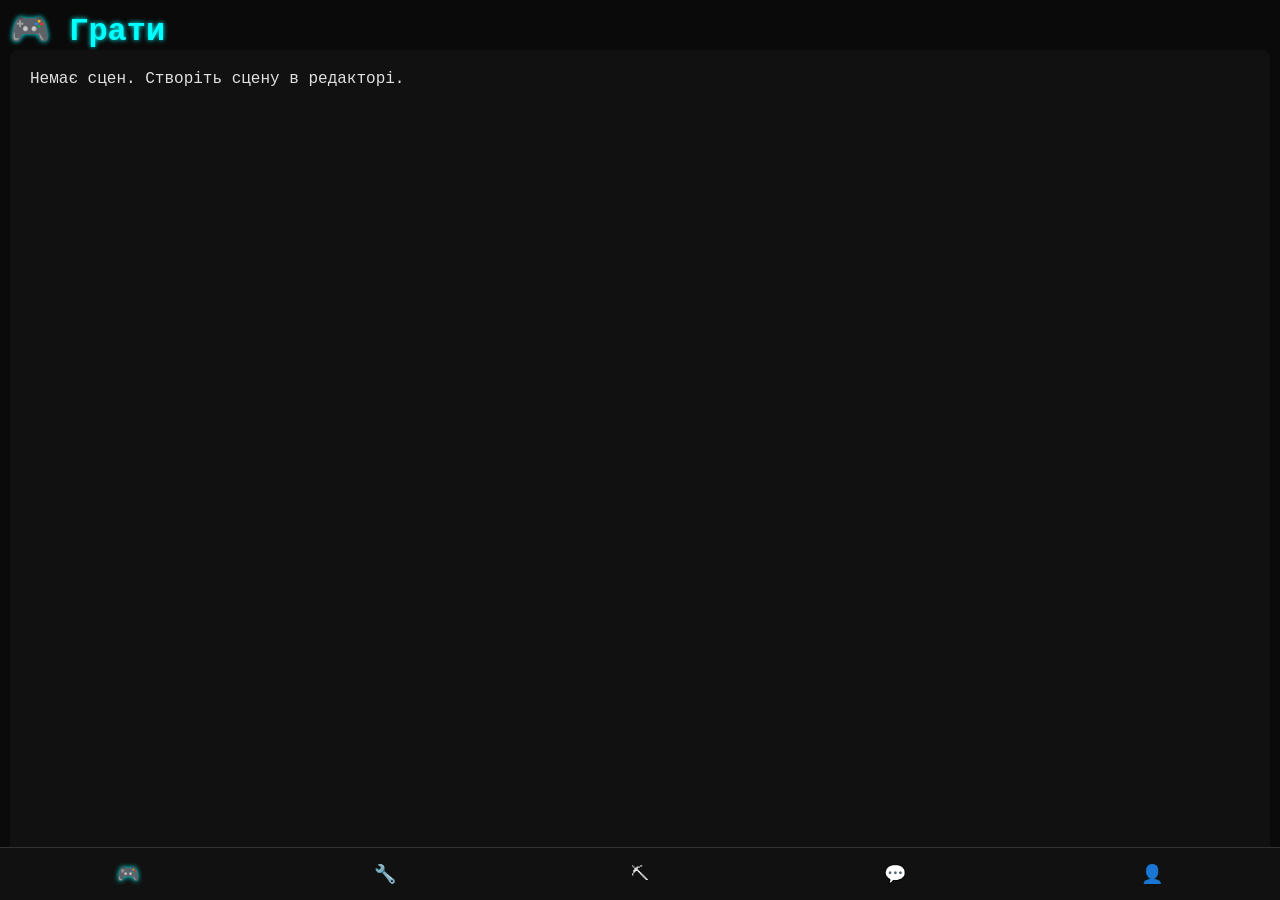
==== commit c7daef46: "v2.0: Evo-Engine — конструктор квестів + майнери + чат + voxel 3D" ====
--- a/index.html
+++ b/index.html
@@ -1,3964 +1,1576 @@
+
 <!DOCTYPE html>
 <html lang="uk">
 <head>
-<meta charset="UTF-8">
-<meta name="viewport" content="width=device-width,initial-scale=1.0,maximum-scale=1.0,user-scalable=no">
-<meta name="build" content="2026-05-24-v2">
-<title>Habitat OS</title>
-<link rel="preconnect" href="https://fonts.googleapis.com">
-<link rel="icon" href="data:image/svg+xml,<svg xmlns='http://www.w3.org/2000/svg' viewBox='0 0 100 100'><text y='.9em' font-size='90'>⬡</text></svg>">
-<link href="https://fonts.googleapis.com/css2?family=Outfit:wght@300;400;600;700&family=Share+Tech+Mono&display=swap" rel="stylesheet">
-<style>
-*,*::before,*::after{box-sizing:border-box;margin:0;padding:0}
-:root{
-  --bg:#0b0d19;--bg2:#121526;--bg3:#1a1d33;--surface:#1e2240;--surface2:#262b50;
-  --neon:#00f0ff;--neon2:#ff00e5;--neon3:#ffcc00;--gold:#ffd700;--green:#00ff88;
-  --text:#e0e4f0;--text2:#8890b0;--text3:#505570;
-  --red:#ff3355;--blue:#3388ff;--ruby:#ff4466;--sapphire:#4488ff;--emerald:#44dd88;
-  --font:'Outfit',sans-serif;--mono:'Share Tech Mono',monospace;
-  --radius:12px;--radius-sm:8px;--shadow:0 4px 24px rgba(0,0,0,0.4);
-}
-html,body{height:100%;overflow:hidden;background:var(--bg);color:var(--text);font-family:var(--font);font-size:16px;-webkit-tap-highlight-color:transparent;touch-action:manipulation}
-#app{height:100%;display:flex;flex-direction:column;max-width:480px;margin:0 auto;position:relative;overflow:hidden}
-
-/* Screens */
-.screen{display:none;flex-direction:column;height:100%;overflow-y:auto;overflow-x:hidden;padding-bottom:68px;scroll-behavior:smooth}
-.screen.active{display:flex}
-.screen::-webkit-scrollbar{width:4px}
-.screen::-webkit-scrollbar-track{background:transparent}
-.screen::-webkit-scrollbar-thumb{background:var(--surface2);border-radius:4px}
-
-/* Bottom Nav */
-.nav{position:fixed;bottom:0;left:50%;transform:translateX(-50%);width:100%;max-width:480px;height:60px;display:flex;background:var(--bg2);border-top:1px solid var(--surface);z-index:100;padding:0 4px}
-.nav-btn{flex:1;display:flex;flex-direction:column;align-items:center;justify-content:center;gap:2px;background:none;border:none;color:var(--text2);font-size:10px;font-family:var(--font);cursor:pointer;transition:all .2s;padding:4px 2px;border-radius:var(--radius-sm)}
-.nav-btn .icon{font-size:20px;line-height:1}
-.nav-btn.active{color:var(--neon)}
-.nav-btn:active{transform:scale(0.92)}
-
-/* Header */
-.header{display:flex;align-items:center;justify-content:space-between;padding:12px 16px;background:var(--bg2);border-bottom:1px solid var(--surface);flex-shrink:0}
-.header h1{font-size:18px;font-weight:700;color:var(--neon);letter-spacing:1px}
-.resources{display:flex;gap:10px;font-size:12px;font-family:var(--mono)}
-.resource{display:flex;align-items:center;gap:3px;color:var(--text2)}
-.resource .val{color:var(--text);font-weight:600}
-
-/* Cards */
-.card{background:var(--surface);border-radius:var(--radius);padding:16px;margin:8px 16px;border:1px solid var(--surface2)}
-.card-title{font-size:14px;font-weight:600;color:var(--text2);margin-bottom:8px;text-transform:uppercase;letter-spacing:0.5px}
-
-/* Buttons */
-.btn{display:inline-flex;align-items:center;justify-content:center;gap:8px;padding:10px 20px;border-radius:var(--radius-sm);border:none;font-family:var(--font);font-size:14px;font-weight:600;cursor:pointer;transition:all .2s;text-decoration:none}
-.btn:active{transform:scale(0.95)}
-.btn-primary{background:linear-gradient(135deg,var(--neon),#0088ff);color:#000;box-shadow:0 0 20px rgba(0,240,255,0.2)}
-.btn-primary:hover{box-shadow:0 0 30px rgba(0,240,255,0.4)}
-.btn-secondary{background:var(--surface2);color:var(--text);border:1px solid var(--text3)}
-.btn-secondary:hover{border-color:var(--neon);color:var(--neon)}
-.btn-danger{background:var(--red);color:#fff}
-.btn-success{background:var(--green);color:#000}
-.btn-gold{background:linear-gradient(135deg,var(--gold),#ff9900);color:#000}
-.btn-small{padding:6px 12px;font-size:12px}
-.btn-block{width:100%;justify-content:center}
-.btn:disabled{opacity:0.4;pointer-events:none}
-
-/* Dashboard */
-.hero-section{padding:24px 16px 12px;text-align:center}
-.hero-section h2{font-size:28px;font-weight:700;color:#fff;margin-bottom:4px}
-.hero-section p{color:var(--text2);font-size:14px}
-.big-play{width:100%;max-width:280px;margin:16px auto;padding:18px 32px;font-size:20px;border-radius:16px;background:linear-gradient(135deg,var(--neon),var(--neon2));color:#000;border:none;cursor:pointer;font-weight:700;box-shadow:0 0 40px rgba(0,240,255,0.2);transition:all .3s;display:block;text-align:center}
-.big-play:active{transform:scale(0.95)}
-
-.resource-grid{display:grid;grid-template-columns:1fr 1fr;gap:8px;margin:8px 16px}
-.resource-card{background:var(--surface);border-radius:var(--radius);padding:12px;text-align:center;border:1px solid var(--surface2)}
-.resource-card .icon{font-size:28px;margin-bottom:4px}
-.resource-card .label{font-size:11px;color:var(--text2);text-transform:uppercase;letter-spacing:0.5px}
-.resource-card .value{font-size:22px;font-weight:700;font-family:var(--mono);margin-top:2px}
-
-.dash-buttons{display:grid;grid-template-columns:1fr 1fr;gap:8px;margin:8px 16px}
-.dash-btn{background:var(--surface);border:1px solid var(--surface2);border-radius:var(--radius);padding:16px;text-align:center;cursor:pointer;transition:all .2s;color:var(--text)}
-.dash-btn .icon{font-size:32px;margin-bottom:6px;display:block}
-.dash-btn .label{font-size:13px;font-weight:600}
-.dash-btn:active{transform:scale(0.95);border-color:var(--neon)}
-.dash-btn.shop:active{border-color:var(--gold)}
-.dash-btn.skin:active{border-color:var(--neon2)}
-.dash-btn.chat:active{border-color:var(--green)}
-
-/* Match-3 */
-.m3-header{display:flex;justify-content:space-between;padding:10px 16px;background:var(--bg2);align-items:center;font-family:var(--mono);font-size:13px;flex-shrink:0}
-.m3-header .m3-stat{display:flex;align-items:center;gap:6px}
-.m3-header .m3-stat .num{color:var(--neon);font-weight:700}
-.m3-board-wrap{display:flex;justify-content:center;align-items:center;flex:1;padding:12px;min-height:0;aspect-ratio:1/1;width:100%;max-width:400px;margin:0 auto}
-.m3-board{display:grid;gap:4px;background:var(--bg2);padding:10px;border-radius:var(--radius);border:2px solid var(--surface);touch-action:manipulation}
-.m3-cell{width:100%;height:100%;border-radius:4px;cursor:pointer;transition:all .15s;position:relative;display:flex;align-items:center;justify-content:center}
-.m3-cell.bw{opacity:0.85}
-.m3-cell.selected{box-shadow:0 0 16px var(--neon);transform:scale(1.05);z-index:2}
-.m3-cell.selected .gem{box-shadow:0 0 12px var(--neon)}
-.m3-cell.lucky{box-shadow:0 0 20px var(--gold);transform:scale(1.08);z-index:3;animation:pulse-gold .8s infinite alternate}
-@keyframes pulse-gold{from{box-shadow:0 0 10px var(--gold)}to{box-shadow:0 0 25px var(--gold)}}
-/* MATCH-3 GEMS — distinct shapes + high contrast */
-.m3-cell .gem{
-  width:70%;height:70%;border-radius:4px;position:absolute;top:50%;left:50%;
-  transform:translate(-50%,-50%);
-  transition:all 0.15s;
-  box-shadow:0 2px 6px rgba(0,0,0,0.3);
-}
-/* Ruby — 🔴 RED CIRCLE */
-.m3-cell .gem.g0{
-  background:radial-gradient(circle at 35% 35%,#ff4444,#cc0000);
-  border-radius:50%;
-  border:2px solid #ff6666;
-}
-/* Sapphire — 🔵 BLUE SQUARE WITH CROSS */
-.m3-cell .gem.g1{
-  background:
-    linear-gradient(to right,transparent calc(50% - 2px),#88bbff calc(50% - 2px),#88bbff calc(50% + 2px),transparent calc(50% + 2px)),
-    linear-gradient(to bottom,transparent calc(50% - 2px),#88bbff calc(50% - 2px),#88bbff calc(50% + 2px),transparent calc(50% + 2px)),
-    radial-gradient(circle at 35% 35%,#2266ff,#0033cc);
-  border-radius:2px;
-  border:2px solid #4488ff;
-}
-/* Gold — 🟡 YELLOW TRIANGLE */
-.m3-cell .gem.g2{
-  background:radial-gradient(circle at 50% 20%,#ffdd00,#cc9900);
-  clip-path:polygon(50% 5%,95% 95%,5% 95%);
-  border:none;
-}
-/* Emerald — 🟩 GREEN DIAMOND */
-.m3-cell .gem.g3{
-  background:radial-gradient(circle at 35% 35%,#00dd55,#008833);
-  clip-path:polygon(50% 0%,100% 50%,50% 100%,0% 50%);
-  border:none;
-}
-
-/* B&W MODE — distinct patterns by shape only */
-.m3-cell.bw .gem.g0{
-  background:#666!important;border-radius:50%!important;border:2px solid #888!important;
-  clip-path:none!important;
-}
-.m3-cell.bw .gem.g1{
-  background:
-    linear-gradient(to right,transparent calc(50% - 2px),#666 calc(50% - 2px),#666 calc(50% + 2px),transparent calc(50% + 2px)),
-    linear-gradient(to bottom,transparent calc(50% - 2px),#666 calc(50% - 2px),#666 calc(50% + 2px),transparent calc(50% + 2px))!important;
-  background-color:transparent!important;
-  border:3px solid #666!important;border-radius:2px!important;
-  clip-path:none!important;
-}
-.m3-cell.bw .gem.g2{
-  background:repeating-linear-gradient(0deg,#666,#666 2px,transparent 2px,transparent 8px)!important;
-  clip-path:polygon(50% 5%,95% 95%,5% 95%)!important;
-  border:none!important;
-}
-.m3-cell.bw .gem.g3{
-  background:
-    repeating-linear-gradient(45deg,#666,#666 1px,transparent 1px,transparent 6px),
-    repeating-linear-gradient(-45deg,#666,#666 1px,transparent 1px,transparent 6px)!important;
-  clip-path:polygon(50% 0%,100% 50%,50% 100%,0% 50%)!important;
-  border:none!important;
-}
-/* No shared ::after — patterns handled per-gem */
-
-/* Match-3 results */
-.m3-result{position:absolute;top:0;left:0;right:0;bottom:0;display:flex;flex-direction:column;align-items:center;justify-content:center;background:rgba(11,13,25,0.92);z-index:50;padding:24px;text-align:center}
-.m3-result.hidden{display:none}
-.m3-result h2{font-size:28px;margin-bottom:8px}
-.m3-result .m3-score{font-size:48px;font-weight:700;color:var(--gold);font-family:var(--mono);margin:8px 0}
-.m3-result .m3-rewards{margin:8px 0;font-size:14px;color:var(--text2)}
-.m3-result .btn{margin-top:12px}
-
-/* Shop */
-.shop-item{display:flex;align-items:center;gap:12px;padding:12px;background:var(--surface2);border-radius:var(--radius-sm);margin-bottom:8px;cursor:pointer;transition:all .2s}
-.shop-item:active{transform:scale(0.98)}
-.shop-item .shop-icon{font-size:32px;flex-shrink:0;width:48px;text-align:center}
-.shop-item .shop-info{flex:1;min-width:0}
-.shop-item .shop-name{font-weight:600;font-size:14px}
-.shop-item .shop-desc{font-size:12px;color:var(--text2);margin-top:2px}
-.shop-item .shop-price{font-weight:700;color:var(--gold);font-family:var(--mono);font-size:14px;white-space:nowrap}
-.shop-category{font-size:13px;font-weight:700;color:var(--text2);text-transform:uppercase;letter-spacing:1px;margin:12px 0 8px 16px;display:flex;align-items:center;gap:8px}
-.shop-category::after{content:'';flex:1;height:1px;background:var(--surface2)}
-
-/* Skin Editor */
-.editor-wrap{display:flex;flex-direction:column;align-items:center;padding:12px 16px;gap:12px}
-.editor-canvas-wrap{background:var(--bg3);padding:8px;border-radius:var(--radius);border:2px solid var(--surface2);touch-action:manipulation}
-.editor-canvas-wrap canvas{display:block;width:320px;height:320px;image-rendering:pixelated;image-rendering:crisp-edges;cursor:crosshair}
-.editor-palette{display:grid;grid-template-columns:repeat(6,1fr);gap:4px;max-width:320px;width:100%}
-.editor-palette .p-color{width:100%;aspect-ratio:1;border-radius:6px;border:2px solid transparent;cursor:pointer;transition:all .15s}
-.editor-palette .p-color.active{border-color:var(--neon);transform:scale(1.1);box-shadow:0 0 12px rgba(0,240,255,0.4)}
-.editor-tools{display:flex;gap:8px;flex-wrap:wrap;justify-content:center}
-.editor-stats{font-family:var(--mono);font-size:13px;color:var(--text2);text-align:center}
-.editor-cost-stats{font-family:var(--mono);font-size:12px;color:var(--text3);text-align:center;margin:4px 16px}
-.lt-options{display:flex;gap:4px;flex-wrap:wrap;justify-content:center;margin-top:4px}
-.lt-btn{padding:4px 8px;border-radius:var(--radius-sm);border:1px solid var(--text3);background:var(--surface);color:var(--text2);font-size:11px;cursor:pointer;transition:all .15s;font-family:var(--font)}
-.lt-btn.active{border-color:var(--gold);background:var(--surface2);color:var(--gold);box-shadow:0 0 8px rgba(255,204,0,0.3)}
-.lt-btn .lt-cost{font-size:9px;color:var(--text3);display:block}
-
-/* Chat */
-.chat-messages{flex:1;overflow-y:auto;padding:8px 16px;display:flex;flex-direction:column;gap:6px;min-height:0}
-.chat-messages::-webkit-scrollbar{width:4px}
-.chat-messages::-webkit-scrollbar-thumb{background:var(--surface2);border-radius:4px}
-.chat-msg{background:var(--surface);border-radius:var(--radius-sm);padding:10px 12px;border:1px solid var(--surface2);font-size:13px;font-family:var(--mono)}
-.chat-msg .chat-hash{color:var(--text3);font-size:11px}
-.chat-msg .chat-author{color:var(--neon);font-weight:600}
-.chat-msg .chat-text{color:var(--text);margin-top:2px;word-break:break-word}
-.chat-input-wrap{display:flex;gap:8px;padding:8px 16px 12px;background:var(--bg2);border-top:1px solid var(--surface);flex-shrink:0}
-.chat-input-wrap input{flex:1;padding:10px 12px;border-radius:var(--radius-sm);border:1px solid var(--surface2);background:var(--surface);color:var(--text);font-family:var(--mono);font-size:13px;outline:none;transition:border .2s}
-.chat-input-wrap input:focus{border-color:var(--neon);box-shadow:0 0 12px rgba(0,240,255,0.15)}
-.chat-input-wrap input::placeholder{color:var(--text3)}
-.chat-input-wrap .btn{padding:10px 16px;flex-shrink:0}
-.chat-trade{background:var(--surface);border:1px solid var(--gold);border-radius:var(--radius-sm);padding:10px 12px;margin-top:4px;font-size:12px;font-family:var(--mono)}
-.chat-trade .trade-action{color:var(--gold);font-weight:700;cursor:pointer}
-.chat-trade .trade-action:hover{text-decoration:underline}
-
-/* Achievements */
-.ach-list{display:flex;flex-direction:column;gap:6px}
-.ach-item{display:flex;align-items:center;gap:10px;padding:10px 12px;background:var(--surface2);border-radius:var(--radius-sm);font-size:13px}
-.ach-item.owned{border-left:3px solid var(--gold)}
-.ach-item .ach-icon{font-size:20px}
-.ach-item .ach-info{flex:1}
-.ach-item .ach-name{font-weight:600}
-.ach-item .ach-desc{font-size:11px;color:var(--text2)}
-.ach-item .ach-buy{font-size:12px;color:var(--gold);font-weight:700;cursor:pointer;white-space:nowrap;padding:4px 8px;border-radius:4px;background:var(--surface);transition:all .2s}
-.duel-player{display:flex;align-items:center;justify-content:space-between;padding:8px 10px;background:var(--surface2);border-radius:var(--radius-sm);margin-bottom:4px;cursor:pointer}
-.duel-player:hover{background:var(--surface)}
-.ach-item .ach-buy:active{background:var(--surface2);transform:scale(0.95)}
-
-/* Empty state */
-.empty-state{text-align:center;padding:32px 16px;color:var(--text2);font-size:14px}
-.empty-state .icon{font-size:48px;margin-bottom:8px;display:block;opacity:0.5}
-
-/* Responsive */
-@media(min-width:480px){
-  .editor-canvas-wrap canvas{width:384px;height:384px}
-}
-@media(max-width:374px){
-  .editor-canvas-wrap canvas{width:256px;height:256px}
-  .resource-grid{grid-template-columns:1fr}
-}
-
-/* Match-3 effects */
-.m3-cell .gem.glow{
-  animation:gemGlow 0.6s ease-in-out infinite alternate;
-}
-@keyframes gemGlow{
-  from{filter:brightness(1) drop-shadow(0 0 2px rgba(255,255,255,0.3))}
-  to{filter:brightness(1.4) drop-shadow(0 0 10px rgba(255,255,255,0.8))}
-}
-.m3-cell .gem.particle-burst{
-  animation:particleBurst 0.4s ease-out;
-}
-@keyframes particleBurst{
-  0%{transform:translate(-50%,-50%) scale(1);opacity:1}
-  100%{transform:translate(-50%,-50%) scale(2);opacity:0}
-}
-.m3-board.gravity-flip .m3-cell .gem{
-  animation:floatUp 0.3s ease-out;
-}
-@keyframes floatUp{
-  from{transform:translate(-50%,10px);opacity:0.5}
-  to{transform:translate(-50%,-50%);opacity:1}
-}
-.screen-pulse{
-  animation:screenPulse 0.3s ease-out;
-}
-@keyframes screenPulse{
-  0%{box-shadow:inset 0 0 0 rgba(255,255,255,0)}
-  50%{box-shadow:inset 0 0 60px rgba(0,240,255,0.15)}
-  100%{box-shadow:inset 0 0 0 rgba(255,255,255,0)}
-}
-
-/* Effects Shop */
-.effect-timer{
-  font-size:11px;color:var(--text2);font-family:var(--mono);margin-top:2px;
-}
-.effect-timer.active{color:var(--green)}
-.effect-buy-input{
-  width:60px;padding:4px 6px;border-radius:4px;border:1px solid var(--surface2);
-  background:var(--bg3);color:var(--text);font-family:var(--mono);font-size:12px;text-align:center;
-}
-.toast{position:fixed;top:16px;left:50%;transform:translateX(-50%);max-width:360px;width:90%;background:var(--surface);border:1px solid var(--neon);border-radius:var(--radius);padding:12px 16px;font-size:13px;text-align:center;z-index:999;box-shadow:var(--shadow);animation:toastIn 0.3s ease;pointer-events:none}
-.toast.hidden{display:none}
-@keyframes toastIn{from{opacity:0;transform:translateX(-50%) translateY(-20px)}to{opacity:1;transform:translateX(-50%) translateY(0)}}
-
-/* Profile */
-.profile-header{display:flex;align-items:center;gap:12px;padding:16px;margin:8px 16px;background:var(--surface);border-radius:var(--radius);border:1px solid var(--surface2)}
-.profile-avatar{font-size:48px;width:64px;height:64px;display:flex;align-items:center;justify-content:center;background:var(--bg3);border-radius:50%;border:2px solid var(--neon)}
-.profile-info{flex:1;min-width:0}
-.profile-info .profile-name{font-size:18px;font-weight:700;color:#fff}
-.profile-info .profile-id{font-size:11px;color:var(--text3);font-family:var(--mono);margin-top:2px}
-.profile-info .profile-email{font-size:12px;color:var(--text2);margin-top:2px}
-.profile-info .profile-date{font-size:11px;color:var(--text3);margin-top:1px}
-.profile-stat-grid{display:grid;grid-template-columns:1fr 1fr;gap:8px;margin:8px 16px}
-.profile-stat-card{background:var(--surface);border-radius:var(--radius-sm);padding:12px;text-align:center;border:1px solid var(--surface2)}
-.profile-stat-card .pstat-icon{font-size:24px}
-.profile-stat-card .pstat-label{font-size:11px;color:var(--text2);text-transform:uppercase;letter-spacing:0.5px;margin-top:2px}
-.profile-stat-card .pstat-value{font-size:20px;font-weight:700;font-family:var(--mono);color:var(--neon)}
-.profile-actions{display:grid;grid-template-columns:1fr 1fr;gap:8px;margin:8px 16px}
-.github-section{margin:8px 16px;padding:16px;background:var(--surface);border-radius:var(--radius);border:1px solid var(--surface2)}
-.github-section .github-title{font-size:13px;font-weight:600;color:var(--text2);text-transform:uppercase;letter-spacing:0.5px;margin-bottom:10px}
-.github-field{margin-bottom:8px}
-.github-field label{display:block;font-size:11px;color:var(--text3);margin-bottom:2px}
-.github-field input{width:100%;padding:8px 10px;border-radius:var(--radius-sm);border:1px solid var(--surface2);background:var(--bg3);color:var(--text);font-family:var(--mono);font-size:13px;outline:none;transition:border .2s}
-.github-field input:focus{border-color:var(--neon)}
-</style>
+  <meta charset="UTF-8" />
+  <meta name="viewport" content="width=device-width, initial-scale=1.0"/>
+  <title>Evo-Engine</title>
+  <style>
+    /* === ГЛОБАЛЬНІ СТИЛІ === */
+    :root {
+      --bg: #0a0a0a;
+      --text: #e0e0e0;
+      --accent: #0ff;
+      --accent-purple: #a0f;
+      --accent-red: #f33;
+      --accent-green: #3f3;
+      --border: #333;
+      --panel: #111;
+      --hover: #222;
+      --danger: #500;
+      --success: #050;
+    }
+
+    * {
+      margin: 0;
+      padding: 0;
+      box-sizing: border-box;
+      font-family: 'Courier New', monospace;
+    }
+
+    body {
+      background: var(--bg);
+      color: var(--text);
+      overflow: hidden;
+      display: flex;
+      flex-direction: column;
+      height: 100vh;
+      touch-action: manipulation;
+    }
+
+    h1, h2, h3 {
+      color: var(--accent);
+      text-shadow: 0 0 5px var(--accent);
+    }
+
+    button, input, select {
+      background: var(--panel);
+      border: 1px solid var(--border);
+      color: var(--text);
+      padding: 8px;
+      border-radius: 4px;
+      font-size: 14px;
+    }
+
+    button {
+      cursor: pointer;
+      transition: all 0.2s;
+    }
+
+    button:hover {
+      background: var(--hover);
+      box-shadow: 0 0 8px var(--accent);
+    }
+
+    button.accent {
+      background: transparent;
+      border-color: var(--accent);
+      color: var(--accent);
+    }
+
+    button.accent:hover {
+      background: rgba(0, 255, 255, 0.1);
+    }
+
+    button.danger {
+      background: var(--danger);
+      border-color: var(--accent-red);
+      color: var(--accent-red);
+    }
+
+    button.success {
+      background: var(--success);
+      border-color: var(--accent-green);
+      color: var(--accent-green);
+    }
+
+    input:focus, select:focus {
+      outline: none;
+      border-color: var(--accent);
+      box-shadow: 0 0 5px var(--accent);
+    }
+
+    .container {
+      flex: 1;
+      padding: 10px;
+      overflow-y: auto;
+      display: none;
+    }
+
+    .active {
+      display: block;
+    }
+
+    .nav {
+      display: flex;
+      justify-content: space-around;
+      background: var(--panel);
+      border-top: 1px solid var(--border);
+      padding: 10px 0;
+      position: fixed;
+      bottom: 0;
+      width: 100%;
+      z-index: 1000;
+    }
+
+    .nav button {
+      background: none;
+      border: none;
+      color: var(--text);
+      font-size: 18px;
+      padding: 5px 10px;
+    }
+
+    .nav button.active {
+      color: var(--accent);
+      text-shadow: 0 0 5px var(--accent);
+    }
+
+    /* === ПІКСЕЛЬНИЙ РЕДАКТОР === */
+    .pixel-editor {
+      display: flex;
+      flex-direction: column;
+      align-items: center;
+      gap: 10px;
+    }
+
+    .canvas-container {
+      display: grid;
+      grid-template-columns: repeat(16, 20px);
+      grid-gap: 1px;
+      background: #333;
+      padding: 5px;
+      border-radius: 4px;
+    }
+
+    .pixel {
+      width: 20px;
+      height: 20px;
+      background: #111;
+      cursor: pointer;
+    }
+
+    .palette {
+      display: flex;
+      gap: 5px;
+      flex-wrap: wrap;
+      max-width: 325px;
+    }
+
+    .color {
+      width: 30px;
+      height: 30px;
+      border-radius: 50%;
+      cursor: pointer;
+      border: 2px solid transparent;
+    }
+
+    .color.selected {
+      border-color: white;
+      transform: scale(1.1);
+    }
+
+    .tools {
+      display: flex;
+      gap: 10px;
+    }
+
+    /* === МАЙНЕРИ === */
+    .miners {
+      display: flex;
+      flex-direction: column;
+      gap: 15px;
+    }
+
+    .gold-display {
+      font-size: 24px;
+      color: gold;
+      text-shadow: 0 0 10px gold;
+      text-align: center;
+    }
+
+    .clicker {
+      text-align: center;
+      padding: 20px;
+      background: var(--panel);
+      border-radius: 8px;
+    }
+
+    .upgrades {
+      display: flex;
+      flex-direction: column;
+      gap: 10px;
+    }
+
+    .upgrade {
+      display: flex;
+      justify-content: space-between;
+      align-items: center;
+      padding: 10px;
+      background: var(--panel);
+      border-radius: 6px;
+    }
+
+    /* === ЧАТ === */
+    .chat {
+      display: flex;
+      flex-direction: column;
+      height: 100%;
+    }
+
+    .messages {
+      flex: 1;
+      overflow-y: auto;
+      padding: 10px;
+      border: 1px solid var(--border);
+      border-radius: 6px;
+      margin-bottom: 10px;
+      display: flex;
+      flex-direction: column;
+      gap: 8px;
+    }
+
+    .message {
+      background: var(--panel);
+      padding: 8px 12px;
+      border-radius: 18px;
+      max-width: 80%;
+      word-wrap: break-word;
+    }
+
+    .message.own {
+      align-self: flex-end;
+      background: var(--accent);
+      color: black;
+    }
+
+    .message-input {
+      display: flex;
+      gap: 10px;
+    }
+
+    .message-input input {
+      flex: 1;
+    }
+
+    /* === ПРОФІЛЬ === */
+    .profile {
+      display: flex;
+      flex-direction: column;
+      gap: 15px;
+    }
+
+    .profile-field {
+      display: flex;
+      flex-direction: column;
+      gap: 5px;
+    }
+
+    .stats {
+      display: grid;
+      grid-template-columns: 1fr 1fr;
+      gap: 10px;
+    }
+
+    .stat {
+      background: var(--panel);
+      padding: 10px;
+      border-radius: 6px;
+      text-align: center;
+    }
+
+    /* === SCENE EDITOR === */
+    .scene-editor {
+      display: grid;
+      grid-template-columns: 1fr 1fr;
+      gap: 15px;
+      height: 100%;
+    }
+
+    @media (max-width: 768px) {
+      .scene-editor {
+        grid-template-columns: 1fr;
+      }
+    }
+
+    .scene-canvas {
+      display: grid;
+      grid-template-columns: repeat(16, 20px);
+      grid-gap: 1px;
+      background: #333;
+      padding: 5px;
+      justify-self: center;
+    }
+
+    .scene-preview {
+      background: var(--panel);
+      padding: 10px;
+      border-radius: 6px;
+    }
+
+    .scene-controls {
+      display: flex;
+      flex-direction: column;
+      gap: 10px;
+    }
+
+    /* === CHARACTER EDITOR === */
+    .char-editor {
+      display: grid;
+      grid-template-columns: 1fr 1fr;
+      gap: 15px;
+    }
+
+    .char-sprite {
+      display: grid;
+      grid-template-columns: repeat(8, 25px);
+      grid-gap: 1px;
+      background: #333;
+      padding: 5px;
+      justify-self: center;
+    }
+
+    .char-pixel {
+      width: 25px;
+      height: 25px;
+      background: #111;
+      cursor: pointer;
+    }
+
+    .char-stats {
+      display: flex;
+      flex-direction: column;
+      gap: 10px;
+    }
+
+    /* === BUTTON EDITOR === */
+    .button-editor {
+      display: flex;
+      flex-direction: column;
+      gap: 15px;
+    }
+
+    .button-list {
+      flex: 1;
+      overflow-y: auto;
+      border: 1px solid var(--border);
+      border-radius: 6px;
+      padding: 10px;
+    }
+
+    .button-item {
+      background: var(--panel);
+      padding: 10px;
+      margin-bottom: 10px;
+      border-radius: 6px;
+      display: flex;
+      justify-content: space-between;
+      align-items: center;
+    }
+
+    .button-form {
+      display: flex;
+      flex-direction: column;
+      gap: 10px;
+    }
+
+    /* === QUEST VALIDATOR === */
+    .validator {
+      display: flex;
+      flex-direction: column;
+      gap: 15px;
+    }
+
+    .graph {
+      flex: 1;
+      border: 1px solid var(--border);
+      border-radius: 6px;
+      padding: 10px;
+      overflow: auto;
+      background: #111;
+    }
+
+    .node {
+      position: absolute;
+      width: 100px;
+      height: 40px;
+      background: var(--panel);
+      border: 1px solid var(--accent);
+      border-radius: 6px;
+      display: flex;
+      align-items: center;
+      justify-content: center;
+      cursor: move;
+      color: var(--text);
+      font-size: 12px;
+      user-select: none;
+    }
+
+    .node.dead {
+      border-color: var(--accent-red);
+      color: var(--accent-red);
+    }
+
+    .edge {
+      position: absolute;
+      pointer-events: none;
+      stroke: #555;
+      stroke-width: 2;
+      fill: none;
+    }
+
+    /* === QUEST RUNNER === */
+    .runner {
+      display: flex;
+      flex-direction: column;
+      height: 100%;
+    }
+
+    .story-text {
+      flex: 1;
+      padding: 20px;
+      background: var(--panel);
+      border-radius: 8px;
+      margin-bottom: 15px;
+      white-space: pre-wrap;
+      overflow-y: auto;
+    }
+
+    .choices {
+      display: flex;
+      flex-direction: column;
+      gap: 10px;
+    }
+
+    .choice {
+      padding: 12px;
+      background: var(--panel);
+      border: 1px solid var(--border);
+      border-radius: 6px;
+      cursor: pointer;
+    }
+
+    .choice:hover {
+      border-color: var(--accent);
+    }
+
+    /* === EVO СИСТЕМА === */
+    .evo-system {
+      display: flex;
+      flex-direction: column;
+      gap: 15px;
+    }
+
+    .evo-display {
+      font-size: 28px;
+      color: var(--accent-purple);
+      text-shadow: 0 0 10px var(--accent-purple);
+      text-align: center;
+    }
+
+    .modules {
+      display: grid;
+      grid-template-columns: repeat(auto-fill, minmax(200px, 1fr));
+      gap: 15px;
+    }
+
+    .module {
+      background: var(--panel);
+      padding: 15px;
+      border-radius: 8px;
+      border: 1px solid var(--border);
+    }
+
+    .module h3 {
+      color: var(--accent-green);
+    }
+
+    /* === VOXEL ENGINE === */
+    .voxel-container {
+      width: 100%;
+      height: 300px;
+      perspective: 1000px;
+      margin: 20px 0;
+    }
+
+    .voxel-scene {
+      width: 100%;
+      height: 100%;
+      position: relative;
+      transform-style: preserve-3d;
+      transition: transform 0.5s ease;
+    }
+
+    .voxel {
+      position: absolute;
+      width: 40px;
+      height: 40px;
+      transform-style: preserve-3d;
+    }
+
+    .voxel-face {
+      position: absolute;
+      width: 100%;
+      height: 100%;
+      border: 1px solid #333;
+      opacity: 0.9;
+    }
+
+    .front  { transform: translateZ(20px); }
+    .back   { transform: rotateY(180deg) translateZ(20px); }
+    .right  { transform: rotateY(90deg) translateZ(20px); }
+    .left   { transform: rotateY(-90deg) translateZ(20px); }
+    .top    { transform: rotateX(90deg) translateZ(20px); }
+    .bottom { transform: rotateX(-90deg) translateZ(20px); }
+
+    /* === ДОДАТКОВІ КЛАСИ === */
+    .hidden {
+      display: none;
+    }
+
+    .error {
+      color: var(--accent-red);
+      font-size: 14px;
+    }
+
+    .success-msg {
+      color: var(--accent-green);
+      font-size: 14px;
+    }
+
+    .flex {
+      display: flex;
+      gap: 10px;
+    }
+
+    .full-width {
+      width: 100%;
+    }
+
+    .center {
+      text-align: center;
+    }
+
+    .mt-10 {
+      margin-top: 10px;
+    }
+
+    .mb-10 {
+      margin-bottom: 10px;
+    }
+
+    .grid-2 {
+      display: grid;
+      grid-template-columns: 1fr 1fr;
+      gap: 10px;
+    }
+
+    .scroll {
+      overflow-y: auto;
+      max-height: 300px;
+    }
+
+    /* === АНІМАЦІЇ === */
+    @keyframes pulse {
+      0% { opacity: 1; }
+      50% { opacity: 0.7; }
+      100% { opacity: 1; }
+    }
+
+    .pulse {
+      animation: pulse 1.5s infinite;
+    }
+  </style>
 </head>
 <body>
-<div id="app">
-  <!-- Toast -->
-  <div id="toast" class="toast hidden"></div>
-
-  <!-- Dashboard Screen -->
-  <div id="screen-dashboard" class="screen active">
-    <div class="header">
-      <h1>⬡ HABITAT OS</h1>
-      <div class="resources">
-        <span class="resource">🪙<span class="val" id="hdr-gold">0</span></span>
-        <span class="resource">💎<span class="val" id="hdr-ruby">0</span></span>
-        <span class="resource">🟡<span class="val" id="hdr-sapphire">0</span></span>
+
+  <!-- Гравіть -->
+  <div id="play" class="container active">
+    <h1>🎮 Грати</h1>
+    <div class="runner">
+      <div class="story-text" id="storyText">Ласкаво просимо до квесту! Оберіть сцену для початку.</div>
+      <div class="choices" id="choices"></div>
+    </div>
+  </div>
+
+  <!-- Створити -->
+  <div id="create" class="container">
+    <h1>🔧 Створити</h1>
+    <div class="flex">
+      <button onclick="switchTab('pixelEditor')">🎨 Спрайти</button>
+      <button onclick="switchTab('sceneEditor')">🖼 Сцени</button>
+      <button onclick="switchTab('charEditor')">👤 Персонажі</button>
+      <button onclick="switchTab('buttonEditor')">🔘 Кнопки</button>
+      <button onclick="switchTab('validator')">🔍 Перевірити</button>
+    </div>
+
+    <!-- Піксельний редактор -->
+    <div id="pixelEditor" class="pixel-editor mt-10">
+      <h2>🎨 Піксельний Редактор</h2>
+      <div class="canvas-container" id="pixelCanvas"></div>
+      <div class="palette" id="palette"></div>
+      <div class="tools">
+        <button id="brush">Кисть</button>
+        <button id="eraser">Ластик</button>
+        <button id="fill">Заливка</button>
+        <button id="saveSprite">Зберегти</button>
+        <button id="loadSprite">Завантажити</button>
       </div>
     </div>
-    <div style="flex:1;display:flex;flex-direction:column;align-items:center;justify-content:center;gap:16px;padding:24px">
-      <div style="font-size:48px;text-align:center;line-height:1.2">
-        ⬡<br>
-        <span style="font-size:24px;font-weight:700;color:var(--neon)">HABITAT OS</span>
+
+    <!-- Редактор сцен -->
+    <div id="sceneEditor" class="scene-editor mt-10 hidden">
+      <div>
+        <h2>🖼 Редактор Сцени</h2>
+        <input type="text" id="sceneName" placeholder="Назва сцени" />
+        <div class="scene-canvas" id="sceneCanvas"></div>
+        <div class="flex mt-10">
+          <button id="saveScene">Зберегти Сцену</button>
+          <button id="loadScene">Завантажити Сцену</button>
+        </div>
       </div>
-      <button class="big-play" onclick="startRandomGame()">🎮 ГРАТИ РАНДОМ</button>
-      <div style="display:flex;gap:12px;margin-top:8px">
-        <button class="btn btn-primary" onclick="showScreen('shop')" style="padding:12px 24px">🏪 Магазин</button>
-        <button class="btn btn-secondary" onclick="showScreen('chat')" style="padding:12px 24px">💬 Чат</button>
+      <div class="scene-controls">
+        <h3>Персонаж</h3>
+        <div class="char-sprite" id="charSpritePreview"></div>
+        <select id="charSelect"></select>
+        <h3>Текст</h3>
+        <textarea id="sceneText" rows="6" placeholder="Текст сцени..."></textarea>
+        <button id="addButtonToScene">Додати Кнопку</button>
       </div>
-      <div style="font-size:13px;color:var(--text2);margin-top:4px">Твоя піксельна пригода</div>
+    </div>
+
+    <!-- Редактор персонажів -->
+    <div id="charEditor" class="char-editor mt-10 hidden">
+      <div>
+        <h2>👤 Редактор Персонажа</h2>
+        <input type="text" id="charName" placeholder="Ім'я" />
+        <div class="char-sprite" id="charSprite"></div>
+        <div class="flex mt-10">
+          <button id="saveChar">Зберегти</button>
+          <button id="clearChar">Очистити</button>
+        </div>
+      </div>
+      <div class="char-stats">
+        <h3>Стати</h3>
+        <input type="number" id="charHP" placeholder="HP" value="100" />
+        <input type="number" id="charGold" placeholder="Gold" value="0" />
+        <div id="charVars"></div>
+        <button id="addVar">+ Змінна</button>
+      </div>
+    </div>
+
+    <!-- Редактор кнопок -->
+    <div id="buttonEditor" class="button-editor mt-10 hidden">
+      <h2>🔘 Редактор Кнопок</h2>
+      <div class="button-form">
+        <input type="text" id="buttonText" placeholder="Текст кнопки" />
+        <select id="targetScene"></select>
+        <input type="text" id="buttonCondition" placeholder="Умова (напр: gold>=10)" />
+        <input type="text" id="buttonEffect" placeholder="Ефект (напр: gold-=10)" />
+        <button id="saveButton">Зберегти Кнопку</button>
+      </div>
+      <div class="button-list" id="buttonList"></div>
+    </div>
+
+    <!-- Перевірка квесту -->
+    <div id="validator" class="validator mt-10 hidden">
+      <h2>🔍 Перевірити Квест</h2>
+      <div class="graph" id="graph"></div>
+      <button id="validateQuest">Перевірити</button>
+      <div id="validationResult"></div>
     </div>
   </div>
 
-  <!-- Match-3 Screen -->
-  <div id="screen-match3" class="screen">
-    <div class="header">
-      <button class="btn btn-secondary btn-small" onclick="endMatch3(); showScreen('dashboard')">← Назад</button>
-      <h1 style="font-size:15px">☰ MATCH-3</h1>
-      <div class="resources">
-        <span class="resource">🪙<span class="val" id="game-gold">0</span></span>
-        <span class="resource">💎<span class="val" id="game-ruby">0</span></span>
-        <span class="resource">🟡<span class="val" id="game-sapphire">0</span></span>
-      </div>
+  <!-- Майнери -->
+  <div id="miners" class="container">
+    <h1>⛏ Майнери</h1>
+    <div class="gold-display">Gold: <span id="goldCount">0</span></div>
+    <div class="clicker">
+      <button id="mineButton" class="accent pulse">Клацни за Gold!</button>
     </div>
-    <div class="m3-header">
-      <span class="m3-stat">🎯 <span class="num" id="m3-score">0</span></span>
-      <span class="m3-stat" id="m3-speed-timer" style="display:none;color:var(--gold)">⏱ 2:00</span>
-      <span class="m3-stat">🏆 <span class="num" id="m3-highscore">0</span></span>
-    </div>
-    <div id="duel-bar" style="display:none;padding:6px 16px;background:var(--gold);color:#000;font-size:12px;font-weight:700;text-align:center">
-      🎯 ДУЕЛЬ: <span id="duel-bar-text">—</span>
-    </div>
-    <div class="m3-board-wrap" id="m3-board-wrap">
-      <div class="m3-board" id="m3-board" style="grid-template-columns:repeat(8,40px)"></div>
-    </div>
-    <div class="m3-result hidden" id="m3-result">
-      <h2>⏱ Час вийшов!</h2>
-      <div class="m3-score" id="m3-final-score">0</div>
-      <div class="m3-rewards" id="m3-rewards">🪙 +0 Gold &nbsp; 💎 +0 Ruby</div>
-      <button class="btn btn-primary" onclick="startMatch3()">🔄 Ще раз</button>
-      <button class="btn btn-secondary" onclick="showScreen('dashboard')" style="margin-top:8px">← На головну</button>
+    <div class="upgrades" id="upgrades"></div>
+  </div>
+
+  <!-- Чат -->
+  <div id="chat" class="container">
+    <h1>💬 Чат</h1>
+    <div class="messages" id="chatMessages"></div>
+    <div class="message-input">
+      <input type="text" id="messageInput" placeholder="Повідомлення..." />
+      <button id="sendButton">Надіслати</button>
     </div>
   </div>
 
-  <!-- Shop Screen -->
-  <div id="screen-shop" class="screen">
-    <div class="header">
-      <button class="btn btn-secondary btn-small" onclick="showScreen('dashboard')">← Назад</button>
-      <h1 style="font-size:15px">🏪 МАГАЗИН</h1>
-      <div class="resources">
-        <span class="resource">🪙<span class="val" id="shop-gold">0</span></span>
-        <span class="resource">💎<span class="val" id="shop-ruby">0</span></span>
-        <span class="resource">🟡<span class="val" id="shop-sapphire">0</span></span>
+  <!-- Профіль -->
+  <div id="profile" class="container">
+    <h1>👤 Профіль</h1>
+    <div class="profile">
+      <div class="profile-field">
+        <label>Ім'я:</label>
+        <input type="text" id="profileName" placeholder="Ваше ім'я" />
       </div>
-    </div>
-    <div class="shop-category" style="display:flex;align-items:center;gap:8px">
-      <span>🎮 Гра:</span>
-      <select id="shop-game-filter" onchange="applyShopFilter()" style="background:var(--surface);color:var(--text);border:1px solid var(--surface2);border-radius:var(--radius-sm);padding:6px 10px;font-family:var(--font);font-size:13px">
-        <option value="match3">Match-3</option>
-        <option value="all">Всі ігри</option>
-      </select>
-    </div>
-    <div style="margin:0 16px">
-    </div>
-    <div class="shop-category" data-game="match3">🎨 Холсти для скінів</div>
-    <div style="margin:0 16px">
-      <div class="shop-item" data-game="match3">
-        <div class="shop-icon">🟣</div>
-        <div class="shop-info">
-          <div class="shop-name">Ruby Canvas — 16×16</div>
-          <div class="shop-desc">Холст для малювання скіна Ruby</div>
+      <div class="profile-field">
+        <label>GitHub Token (XOR-coded):</label>
+        <input type="password" id="githubToken" placeholder="ghp_..." />
+        <small>Токен буде зашифровано XOR з 0xAB</small>
+      </div>
+      <button id="saveProfile">Зберегти</button>
+      <button id="syncToGithub">Синхронізувати з GitHub</button>
+      <button id="syncFromGithub">Завантажити з GitHub</button>
+      <div class="stats mt-10">
+        <div class="stat">
+          <div>Ігор зіграно</div>
+          <div id="gamesPlayed">0</div>
         </div>
-        <button class="btn btn-small btn-primary" onclick="buyCanvas('ruby')">🎨 20🪙</button>
-      </div>
-      <div class="shop-item" data-game="match3">
-        <div class="shop-icon">🔵</div>
-        <div class="shop-info">
-          <div class="shop-name">Sapphire Canvas — 16×16</div>
-          <div class="shop-desc">Холст для малювання скіна Sapphire</div>
-        </div>
-        <button class="btn btn-small btn-primary" onclick="buyCanvas('sapphire')">🎨 20🪙</button>
-      </div>
-      <div class="shop-item" data-game="match3">
-        <div class="shop-icon">🟡</div>
-        <div class="shop-info">
-          <div class="shop-name">Gold Canvas — 16×16</div>
-          <div class="shop-desc">Холст для малювання скіна Gold</div>
-        </div>
-        <button class="btn btn-small btn-primary" onclick="buyCanvas('gold')">🎨 20🪙</button>
-      </div>
-      <div class="shop-item" data-game="match3">
-        <div class="shop-icon">🟢</div>
-        <div class="shop-info">
-          <div class="shop-name">Emerald Canvas — 16×16</div>
-          <div class="shop-desc">Холст для малювання скіна Emerald</div>
-        </div>
-        <button class="btn btn-small btn-primary" onclick="buyCanvas('emerald')">🎨 20🪙</button>
-      </div>
-    </div>
-    <div class="shop-category" data-game="match3">🖼 Скін столу</div>
-    <div style="margin:0 16px">
-      <div class="shop-item" data-game="match3">
-        <div class="shop-icon">🖼</div>
-        <div class="shop-info">
-          <div class="shop-name">Board Canvas — 32×32</div>
-          <div class="shop-desc">Фон для всієї дошки Match-3</div>
-        </div>
-        <button class="btn btn-small btn-primary" onclick="buyBoardCanvas('board')">🖼 25🪙</button>
-      </div>
-    </div>
-    <div class="shop-category" data-game="match3">⚡ Покращення Match-3</div>
-    <div style="margin:0 16px">
-      <div class="shop-item" onclick="buyAchievement('combo')">
-        <div class="shop-icon">💥</div>
-        <div class="shop-info">
-          <div class="shop-name">Комбо-множник ×2</div>
-          <div class="shop-desc">Подвоює очки за комбо-збіги</div>
-        </div>
-        <div class="shop-price" id="ach-price-combo">30 🪙</div>
-      </div>
-      <div class="shop-item" onclick="buyAchievement('duel')">
-        <div class="shop-icon">🎯</div>
-        <div class="shop-info">
-          <div class="shop-name">Дуель</div>
-          <div class="shop-desc">10-ходова битва з іншим гравцем через GitHub</div>
-        </div>
-        <div class="shop-price" id="ach-price-duel">50 🪙</div>
-      </div>
-    </div>
-    <div class="shop-category" data-game="all">🏪 Торгівля гравців</div>
-    <div style="margin:0 16px" id="market-listings">
-      <div class="empty-state"><span class="icon">🏪</span>Немає активних пропозицій</div>
-    </div>
-    <div class="shop-category" data-game="match3">📦 Паки налаштувань</div>
-    <div style="margin:0 16px" id="shop-pack-list">
-      <div class="empty-state"><span class="icon">📦</span>Завантаження...</div>
-    </div>
-    <div class="shop-category" data-game="match3">⚡ Ефекти та Правила</div>
-    <div style="margin:0 16px">
-      <!-- Visual Effects -->
-      <div style="font-size:12px;font-weight:600;color:var(--neon2);margin:8px 0 4px">✨ Візуальні ефекти</div>
-      <div class="shop-item" id="eff-gem_glow">
-        <div class="shop-icon">✨</div>
-        <div class="shop-info">
-          <div class="shop-name">Gem Glow</div>
-          <div class="shop-desc">Камінці світяться при збігу</div>
-          <div class="effect-timer" id="eff-timer-gem_glow">5 🪙/хв · Неактивно</div>
-        </div>
-        <div style="display:flex;gap:4px;align-items:center;flex-shrink:0">
-          <input class="effect-buy-input" id="eff-minutes-gem_glow" type="number" min="1" max="120" value="5">
-          <button class="btn btn-small btn-primary" onclick="buyEffect('gem_glow',5)">Купити</button>
-        </div>
-      </div>
-      <!-- Rules -->
-      <div style="font-size:12px;font-weight:600;color:var(--neon);margin:12px 0 4px">🎮 Правила гри</div>
-      <div class="shop-item" id="eff-gravity_flip">
-        <div class="shop-icon">🔄</div>
-        <div class="shop-info">
-          <div class="shop-name">Gravity Flip</div>
-          <div class="shop-desc">Камінці падають ВГОРУ</div>
-          <div class="effect-timer" id="eff-timer-gravity_flip">10 🪙/хв · Неактивно</div>
-        </div>
-        <div style="display:flex;gap:4px;align-items:center;flex-shrink:0">
-          <input class="effect-buy-input" id="eff-minutes-gravity_flip" type="number" min="1" max="120" value="5">
-          <button class="btn btn-small btn-primary" onclick="buyEffect('gravity_flip',10)">Купити</button>
-        </div>
-      </div>
-      <div class="shop-item" id="eff-speed_mode">
-        <div class="shop-icon">⚡</div>
-        <div class="shop-info">
-          <div class="shop-name">Speed Mode</div>
-          <div class="shop-desc">Зворотній таймер</div>
-          <div class="effect-timer" id="eff-timer-speed_mode">8 🪙/хв · Неактивно</div>
-        </div>
-        <div style="display:flex;gap:4px;align-items:center;flex-shrink:0">
-          <input class="effect-buy-input" id="eff-minutes-speed_mode" type="number" min="1" max="120" value="5">
-          <button class="btn btn-small btn-primary" onclick="buyEffect('speed_mode',8)">Купити</button>
-        </div>
-      </div>
-      <div class="shop-item" id="eff-invisible_gems">
-        <div class="shop-icon">👻</div>
-        <div class="shop-info">
-          <div class="shop-name">Invisible Gems</div>
-          <div class="shop-desc">Камінці невидимі до наведення</div>
-          <div class="effect-timer" id="eff-timer-invisible_gems">12 🪙/хв · Неактивно</div>
-        </div>
-        <div style="display:flex;gap:4px;align-items:center;flex-shrink:0">
-          <input class="effect-buy-input" id="eff-minutes-invisible_gems" type="number" min="1" max="120" value="5">
-          <button class="btn btn-small btn-primary" onclick="buyEffect('invisible_gems',12)">Купити</button>
-        </div>
-      </div>
-      <div class="shop-item" id="eff-bomb_mode">
-        <div class="shop-icon">💥</div>
-        <div class="shop-info">
-          <div class="shop-name">Bomb Mode</div>
-          <div class="shop-desc">Збіг створює вибух навколо</div>
-          <div class="effect-timer" id="eff-timer-bomb_mode">15 🪙/хв · Неактивно</div>
-        </div>
-        <div style="display:flex;gap:4px;align-items:center;flex-shrink:0">
-          <input class="effect-buy-input" id="eff-minutes-bomb_mode" type="number" min="1" max="120" value="5">
-          <button class="btn btn-small btn-primary" onclick="buyEffect('bomb_mode',15)">Купити</button>
-        </div>
-      </div>
-      <div class="shop-item" id="eff-chain_reaction">
-        <div class="shop-icon">🔥</div>
-        <div class="shop-info">
-          <div class="shop-name">Chain Reaction</div>
-          <div class="shop-desc">Кожен збіг вибухає сусідні</div>
-          <div class="effect-timer" id="eff-timer-chain_reaction">12 🪙/хв · Неактивно</div>
-        </div>
-        <div style="display:flex;gap:4px;align-items:center;flex-shrink:0">
-          <input class="effect-buy-input" id="eff-minutes-chain_reaction" type="number" min="1" max="120" value="5">
-          <button class="btn btn-small btn-primary" onclick="buyEffect('chain_reaction',12)">Купити</button>
-        </div>
-      </div>
-      <div class="shop-item" id="eff-gold_rush">
-        <div class="shop-icon">💰</div>
-        <div class="shop-info">
-          <div class="shop-name">Gold Rush</div>
-          <div class="shop-desc">×2 золота за кожен збіг</div>
-          <div class="effect-timer" id="eff-timer-gold_rush">10 🪙/хв · Неактивно</div>
-        </div>
-        <div style="display:flex;gap:4px;align-items:center;flex-shrink:0">
-          <input class="effect-buy-input" id="eff-minutes-gold_rush" type="number" min="1" max="120" value="5">
-          <button class="btn btn-small btn-primary" onclick="buyEffect('gold_rush',10)">Купити</button>
-        </div>
-      </div>
-      <div class="shop-item" id="eff-wild_swap">
-        <div class="shop-icon">🔄</div>
-        <div class="shop-info">
-          <div class="shop-name">Wild Swap</div>
-          <div class="shop-desc">Можна міняти будь-які камінці</div>
-          <div class="effect-timer" id="eff-timer-wild_swap">8 🪙/хв · Неактивно</div>
-        </div>
-        <div style="display:flex;gap:4px;align-items:center;flex-shrink:0">
-          <input class="effect-buy-input" id="eff-minutes-wild_swap" type="number" min="1" max="120" value="5">
-          <button class="btn btn-small btn-primary" onclick="buyEffect('wild_swap',8)">Купити</button>
-        </div>
-      </div>
-      <div class="shop-item" id="eff-x_ray">
-        <div class="shop-icon">👁</div>
-        <div class="shop-info">
-          <div class="shop-name">X-Ray</div>
-          <div class="shop-desc">Показати наступні камінці</div>
-          <div class="effect-timer" id="eff-timer-x_ray">6 🪙/хв · Неактивно</div>
-        </div>
-        <div style="display:flex;gap:4px;align-items:center;flex-shrink:0">
-          <input class="effect-buy-input" id="eff-minutes-x_ray" type="number" min="1" max="120" value="5">
-          <button class="btn btn-small btn-primary" onclick="buyEffect('x_ray',6)">Купити</button>
-        </div>
-      </div>
-      <div class="shop-item" id="eff-lucky_match">
-        <div class="shop-icon">🎯</div>
-        <div class="shop-info">
-          <div class="shop-name">Lucky Match</div>
-          <div class="shop-desc">Підсвітити можливий збіг</div>
-          <div class="effect-timer" id="eff-timer-lucky_match">7 🪙/хв · Неактивно</div>
-        </div>
-        <div style="display:flex;gap:4px;align-items:center;flex-shrink:0">
-          <input class="effect-buy-input" id="eff-minutes-lucky_match" type="number" min="1" max="120" value="5">
-          <button class="btn btn-small btn-primary" onclick="buyEffect('lucky_match',7)">Купити</button>
+        <div class="stat">
+          <div>EVO Бали</div>
+          <div id="evoPoints">0</div>
         </div>
       </div>
     </div>
-    <div style="flex:1;min-height:20px"></div>
   </div>
 
-  <!-- Achievements Screen (includes inventory, canvases, packs, stats, bonuses — all in one scroll) -->
-  <div id="screen-achieve" class="screen">
-    <div class="header">
-      <button class="btn btn-secondary btn-small" onclick="showScreen('dashboard')">← Назад</button>
-      <h1 style="font-size:15px">⚙ МАЙНЕРИ</h1>
-      <button class="btn btn-small btn-gold" onclick="showScreen('shop')">🛒</button>
-    </div>
-
-    <!-- Miner Selector -->
-    <div class="card" style="padding:10px 16px">
-      <div style="display:flex;gap:8px;flex-wrap:wrap">
-        <button class="btn btn-small btn-primary" onclick="selectMiner('match3')" id="miner-btn-match3" style="flex:1;min-width:100px">🎮 Match-3</button>
-        <button class="btn btn-small btn-secondary" disabled style="flex:1;min-width:100px;opacity:0.5">🔜 Незабаром</button>
-      </div>
-    </div>
-
-    <!-- Section 1: Statistics -->
-    <div class="card">
-      <div class="card-title">📊 Статистика</div>
-      <div style="font-family:var(--mono);font-size:14px;display:grid;gap:8px">
-        <div>🎮 Зіграно матчів: <strong id="stat-matches">0</strong></div>
-        <div>🪙 Всього зароблено: <strong id="stat-earned">0</strong></div>
-        <div>🏆 Рекорд: <strong id="stat-record">0</strong></div>
-      </div>
-    </div>
-
-    <!-- Section 2: Purchased Achievements (bonuses) -->
-    <div class="card">
-      <div class="card-title">🏅 Придбані ачівки</div>
-      <div class="ach-list" id="ach-list">
-        <div class="empty-state">
-          <span class="icon">🏆</span>
-          Покупки в магазині з'являться тут
-        </div>
-      </div>
-      <div id="duel-list" style="margin-top:8px"></div>
-      <div id="duel-status" style="margin-top:8px"></div>
-    </div>
-
-    <!-- Section 3: Inventory — My Skins -->
-    <div class="card">
-      <div class="card-title">🎨 Інвентар — Мої скіни</div>
-      <div id="skin-list">
-        <div class="empty-state"><span class="icon">🎨</span>Створіть скін у редакторі</div>
-      </div>
-    </div>
-
-    <!-- Section 3b: Purchased Canvases -->
-    <div class="card">
-      <div class="card-title">🖼 Мої холсти</div>
-      <div id="canvas-list">
-        <div class="empty-state"><span class="icon">🎨</span>Купіть холст у магазині</div>
-      </div>
-    </div>
-
-    <!-- Section 4: My Packs -->
-    <div class="card">
-      <div class="card-title">📦 Мої паки</div>
-      <div id="packs-list">
-        <div class="empty-state"><span class="icon">📦</span>Купіть пак у магазині</div>
-      </div>
-    </div>
-
-    <!-- Bottom buttons -->
-    <div style="margin:8px 16px;display:grid;grid-template-columns:1fr 1fr;gap:8px">
-      <button class="btn btn-primary btn-block" onclick="showScreen('shop')">
-        🎨 Холсти
-      </button>
-      <button class="btn btn-gold btn-block" onclick="showScreen('shop')">
-        🛒 В магазин
-      </button>
-    </div>
-    <div style="flex:1;min-height:20px"></div>
+  <!-- Нижня навігація -->
+  <div class="nav">
+    <button onclick="switchView('play')" class="active" data-view="play">🎮</button>
+    <button onclick="switchView('create')" data-view="create">🔧</button>
+    <button onclick="switchView('miners')" data-view="miners">⛏</button>
+    <button onclick="switchView('chat')" data-view="chat">💬</button>
+    <button onclick="switchView('profile')" data-view="profile">👤</button>
   </div>
 
-  <!-- Skin Editor Screen (separate screen, opened from canvas click) -->
-  <div id="screen-skineditor" class="screen">
-    <div class="header">
-      <button class="btn btn-secondary btn-small" id="editor-back-btn" onclick="closeEditorAndGoBack()">← Назад</button>
-      <h1 style="font-size:15px">🎨 РЕДАКТОР</h1>
-      <div class="resources">
-        <span class="resource">🎨<span class="val" id="editor-pixels-left">0</span></span>
-      </div>
-    </div>
-    <!-- Drawing view (always shown, no canvas selection — canvases are in achievements) -->
-    <div id="editor-drawing-view">
-      <div class="editor-stats" id="editor-stats">Пікселів використано: 0 / 256 · 🎨 500 🪙 Gold</div>
-      <div class="editor-wrap">
-        <div class="editor-canvas-wrap">
-          <canvas id="skin-canvas" width="16" height="16"></canvas>
-        </div>
-        <div class="editor-palette" id="editor-palette"></div>
-        <div class="lt-options" id="lt-options"></div>
-        <div class="editor-cost-stats" id="editor-cost-stats">🆕 0 нових · 💰 0 🪙 Gold · ⌛ 24h</div>
-        <div class="editor-tools">
-          <div style="display:flex;gap:8px;padding:4px 0">
-            <button class="btn btn-small btn-primary" id="tool-pen" onclick="setEditorTool('pen')">✏️</button>
-            <button class="btn btn-small btn-secondary" id="tool-eraser" onclick="setEditorTool('eraser')">🧹</button>
-          </div>
-          <button class="btn btn-secondary btn-small" onclick="clearSkinCanvas()">🗑 Очистити</button>
-        </div>
-        <div class="editor-mode-info" id="editor-mode-info" style="font-size:12px;color:var(--text2);padding:4px 0;text-align:center">🎨 Режим: Скін камінця</div>
-      </div>
-    </div>
-    <div style="margin:8px 16px">
-      <button class="btn btn-primary btn-block" onclick="saveSkinFromEditor()">💾 Зберегти скін</button>
-    </div>
-    <div style="flex:1;min-height:20px"></div>
-  </div>
-  <div id="screen-chat" class="screen">
-    <div class="header">
-      <h1 style="font-size:15px">💬 ЧАТ</h1>
-      <div style="display:flex;gap:6px">
-        <button class="btn btn-small btn-gold" onclick="showTradePanel()" style="font-size:10px">🤝</button>
-        <button class="btn btn-small btn-secondary" onclick="clearChat()" style="font-size:10px">🗑</button>
-      </div>
-    </div>
-    <div class="chat-messages" id="chat-messages">
-      <div class="empty-state">
-        <span class="icon">💬</span>
-        Ще немає повідомлень
-      </div>
-    </div>
-    <div class="chat-input-wrap">
-      <input type="text" id="chat-input" placeholder="Ваше повідомлення..." maxlength="200" onkeydown="if(event.key==='Enter')sendChat()">
-      <button class="btn btn-primary btn-small" onclick="sendChat()">➤</button>
-    </div>
-  </div>
-
-  <!-- Profile Screen -->
-  <div id="screen-profile" class="screen">
-    <div class="header">
-      <button class="btn btn-secondary btn-small" onclick="showScreen('dashboard')">← Назад</button>
-      <h1 style="font-size:15px">👤 ПРОФІЛЬ</h1>
-      <div style="width:60px"></div>
-    </div>
-    <div class="profile-header">
-      <div class="profile-avatar">👤</div>
-      <div class="profile-info">
-        <div class="profile-name" id="profile-name-display">Гравець</div>
-        <div class="profile-id" id="profile-id-display">—</div>
-        <div class="profile-email" id="profile-email-display"></div>
-        <div class="profile-date" id="profile-date-display"></div>
-      </div>
-    </div>
-    <div class="profile-stat-grid">
-      <div class="profile-stat-card">
-        <div class="pstat-icon">🎮</div>
-        <div class="pstat-label">Матчів</div>
-        <div class="pstat-value" id="prof-stat-matches">0</div>
-      </div>
-      <div class="profile-stat-card">
-        <div class="pstat-icon">🪙</div>
-        <div class="pstat-label">Зароблено</div>
-        <div class="pstat-value" id="prof-stat-earned">0</div>
-      </div>
-      <div class="profile-stat-card">
-        <div class="pstat-icon">🎨</div>
-        <div class="pstat-label">Скінів створено</div>
-        <div class="pstat-value" id="prof-stat-skins">0</div>
-      </div>
-      <div class="profile-stat-card">
-        <div class="pstat-icon">💰</div>
-        <div class="pstat-label">Продано</div>
-        <div class="pstat-value" id="prof-stat-sold">0</div>
-      </div>
-    </div>
-    <div class="card">
-      <div class="card-title">✏️ Редагувати профіль</div>
-      <div style="display:flex;flex-direction:column;gap:8px">
-        <div class="github-field">
-          <label>Ім'я гравця</label>
-          <input type="text" id="profile-name-input" placeholder="Ваше ім'я" maxlength="30" value="Гравець">
-        </div>
-        <div class="github-field">
-          <label>Email (опціонально)</label>
-          <input type="email" id="profile-email-input" placeholder="email@example.com">
-        </div>
-        <button class="btn btn-primary btn-block btn-small" onclick="saveProfile()">💾 Зберегти профіль</button>
-      </div>
-    </div>
-    <div class="profile-actions">
-      <button class="btn btn-success btn-block btn-small" onclick="exportSave()">💾 Експорт прогресу</button>
-      <button class="btn btn-secondary btn-block btn-small" onclick="importSave()">📂 Імпорт прогресу</button>
-      <button class="btn btn-danger btn-block btn-small" onclick="if(confirm('Видалити ВЕСЬ прогрес безповоротно?')){localStorage.removeItem('habitat_os_save');location.reload();}" style="margin-top:8px">🗑 Скинути прогрес</button>
-    </div>
-    <div class="github-section">
-      <div class="github-title">🐙 GitHub Sync <span id="github-status" style="font-size:11px;text-transform:none;color:var(--text3)">· Не налаштовано</span></div>
-      <div class="github-field">
-        <label>GitHub Token</label>
-        <input type="password" id="github-token-input" placeholder="ghp_xxxxxxxxxxxx">
-      </div>
-      <div class="github-field">
-        <label>Repository (owner/repo)</label>
-        <input type="text" id="github-repo-input" placeholder="username/habitat-os-save">
-      </div>
-      <button class="btn btn-primary btn-block btn-small" onclick="saveGithubSettings()">💾 Зберегти налаштування</button>
-    </div>
-    <div style="flex:1;min-height:20px"></div>
-  </div>
-
-  <!-- Bottom Navigation -->
-  <nav class="nav">
-    <button class="nav-btn active" data-screen="dashboard" onclick="showScreen('dashboard')">
-      <span class="icon">⬡</span> Головна
-    </button>
-    <button class="nav-btn" data-screen="match3" onclick="showScreen('match3')">
-      <span class="icon">🎮</span> Гра
-    </button>
-    <button class="nav-btn" data-screen="shop" onclick="showScreen('shop')">
-      <span class="icon">🏪</span> Магазин
-    </button>
-    <button class="nav-btn" data-screen="achieve" onclick="showScreen('achieve')">
-      <span class="icon">⚙</span> Майнери
-    </button>
-    <button class="nav-btn" data-screen="chat" onclick="showScreen('chat')">
-      <span class="icon">💬</span> Чат
-    </button>
-    <button class="nav-btn" data-screen="profile" onclick="showScreen('profile')">
-      <span class="icon">👤</span> Профіль
-    </button>
-    <a href="evo.html" class="nav-btn" style="text-decoration:none;display:flex;flex-direction:column;align-items:center;justify-content:center;gap:2px">
-      <span class="icon">⚡</span> Evo
-    </a>
-  </nav>
-</div>
-
-<script>
-// ===== SAVE SYSTEM =====
-const DEFAULT_SAVE = {
-  resources: {gold:550, ruby:0, sapphire:3},
-  inventory: {skins:[], canvases:[], owned_achievements:[]},
-  equipped_skins: {ruby: null, sapphire: null, gold: null, emerald: null},
-  achievements: {combo:false},
-  market_listings: [],
-  stats: {matches:0, earned:0, record:0, skins_created:0, skins_sold:0},
-  chat: [],
-  match3_state: {daily_matches:0},
-  packs: [],
-  active_effects: {},
-  player: {id:null, name:'Гравець', email:'', created:null},
-  github: {token:'', repo:'', connected:false},
-  board_skin: null,
-  board_skin_equipped: false,
-  sold_listings: []
-};
-
-function loadSave(){
-  try{
-    const raw = localStorage.getItem('habitat_os_save');
-    if(raw){
-      const data = JSON.parse(raw);
-      // Merge with defaults for any missing keys
-      for(const k in DEFAULT_SAVE){
-        if(!(k in data)) data[k] = JSON.parse(JSON.stringify(DEFAULT_SAVE[k]));
-      }
-      if(typeof data.resources !== 'object') data.resources = {...DEFAULT_SAVE.resources};
-      for(const k in DEFAULT_SAVE.resources){
-        if(!(k in data.resources)) data.resources[k] = DEFAULT_SAVE.resources[k];
-      }
-      if(typeof data.inventory !== 'object') data.inventory = {...DEFAULT_SAVE.inventory};
-      // Clean up old pack skins (from_pack) — паки теперь активируют эффекты
-      if(Array.isArray(data.inventory.skins)){
-        data.inventory.skins = data.inventory.skins.filter(s=>!s.from_pack);
-      }
-      if(!Array.isArray(data.inventory.skins)) data.inventory.skins = [];
-      if(!Array.isArray(data.inventory.owned_achievements)) data.inventory.owned_achievements = [];
-      if(typeof data.stats !== 'object') data.stats = {...DEFAULT_SAVE.stats};
-      for(const k in DEFAULT_SAVE.stats){
-        if(!(k in data.stats)) data.stats[k] = DEFAULT_SAVE.stats[k];
-      }
-      if(!Array.isArray(data.chat)) data.chat = [];
-      if(typeof data.match3_state !== 'object') data.match3_state = {...DEFAULT_SAVE.match3_state};
-      if(typeof data.match3_state.daily_matches !== 'number') data.match3_state.daily_matches = 0;
-      if(!Array.isArray(data.packs)) data.packs = [];
-      if(typeof data.player !== 'object' || !data.player) data.player = {id:null, name:'Гравець', email:'', created:null};
-      if(typeof data.github !== 'object' || !data.github) data.github = {token:'', repo:'', connected:false};
-      if(typeof data.stats.skins_created !== 'number') data.stats.skins_created = 0;
-      if(typeof data.stats.skins_sold !== 'number') data.stats.skins_sold = 0;
-      // Convert old achievements array to new object format
-      if(Array.isArray(data.achievements)){
-        const oldAch = data.achievements;
-        data.achievements = {combo:false};
-        for(const a of oldAch){
-          if(a in data.achievements) data.achievements[a] = true;
-        }
-      }else if(typeof data.achievements !== 'object' || !data.achievements){
-        data.achievements = {combo:false};
-      }
-      if(!Array.isArray(data.market_listings)) data.market_listings = [];
-      // Generate player ID if missing
-      if(!data.player.id){
-        data.player.id = 'HAB-' + Date.now().toString(36).toUpperCase() + '-' + Math.random().toString(36).slice(2,6).toUpperCase();
-        data.player.created = new Date().toISOString();
-      }
-      return data;
-    }
-  }catch(e){console.error('Save load error',e);}
-  return JSON.parse(JSON.stringify(DEFAULT_SAVE));
-}
-
-let SAVE = loadSave();
-let chatPollInterval = null;
-
-function saveToDisk(){
-  try{
-    localStorage.setItem('habitat_os_save', JSON.stringify(SAVE));
-  }catch(e){console.error('Save error',e);}
-}
-
-// ===== HELPER FUNCTIONS =====
-function toast(msg){
-  const el = document.getElementById('toast');
-  el.textContent = msg;
-  el.classList.remove('hidden');
-  clearTimeout(el._timeout);
-  el._timeout = setTimeout(()=>el.classList.add('hidden'), 2500);
-}
-
-function updateUI(){
-  const r = SAVE.resources;
-  const ids = ['hdr-gold','hdr-ruby','hdr-sapphire','shop-gold','shop-ruby','shop-sapphire','game-gold','game-ruby','game-sapphire'];
-  const vals = [r.gold, r.ruby, r.sapphire, r.gold, r.ruby, r.sapphire, r.gold, r.ruby, r.sapphire];
-  for(let i=0;i<ids.length;i++){
-    const el = document.getElementById(ids[i]);
-    if(el) el.textContent = vals[i];
-  }
-  if(document.getElementById('stat-matches')){
-    document.getElementById('stat-matches').textContent = SAVE.stats.matches;
-    document.getElementById('stat-earned').textContent = SAVE.stats.earned;
-    document.getElementById('stat-record').textContent = SAVE.stats.record;
-  }
-  // Equipped skins display (per gem type)
-  const eqEl = document.getElementById('dash-equipped-skin');
-  if(eqEl){
-    const eq = SAVE.equipped_skins || {};
-    const gemLabels = {ruby:'🟣 Ruby', sapphire:'🔵 Sapphire', gold:'🟡 Gold', emerald:'🟢 Emerald'};
-    let parts = [];
-    for(const gt of ['ruby','sapphire','gold','emerald']){
-      if(eq[gt]){
-        const skin = SAVE.inventory.skins.find(s=>s.id===eq[gt]);
-        if(skin) parts.push(`${gemLabels[gt]}: ⭐${skin.name}`);
-        else parts.push(`${gemLabels[gt]}: ⭐(невідомий)`);
+  <script>
+    // === ГЛОБАЛЬНІ ЗМІННІ ===
+    let currentView = 'play';
+    let currentTool = 'brush';
+    let selectedColor = '#00ffff';
+    let gold = 0;
+    let evoPoints = 0;
+    let gamesPlayed = 0;
+    let autoMineInterval;
+    let currentSceneId = null;
+    let variables = {};
+    let sprites = JSON.parse(localStorage.getItem('sprites') || '{}');
+    let scenes = JSON.parse(localStorage.getItem('scenes') || '{}');
+    let characters = JSON.parse(localStorage.getItem('characters') || '{}');
+    let buttons = JSON.parse(localStorage.getItem('buttons') || '[]');
+    let chatMessages = JSON.parse(localStorage.getItem('chatMessages') || '[]');
+    let profile = JSON.parse(localStorage.getItem('profile') || '{}');
+    let upgrades = [
+      { id: 'autoMine', name: 'Авто-майнінг', level: 0, cost: 10, effect: 'auto', interval: 5000 }
+    ];
+
+    // === ІНІЦІАЛІЗАЦІЯ ===
+    window.onload = function() {
+      initPixelEditor();
+      initPalette();
+      initMiners();
+      initChat();
+      initProfile();
+      initSceneEditor();
+      initCharEditor();
+      initButtonEditor();
+      initValidator();
+      initRunner();
+      loadGame();
+    };
+
+    function switchView(view) {
+      document.querySelectorAll('.container').forEach(el => el.classList.remove('active'));
+      document.getElementById(view).classList.add('active');
+      document.querySelectorAll('.nav button').forEach(btn => btn.classList.remove('active'));
+      document.querySelector(`.nav button[data-view="${view}"]`).classList.add('active');
+      currentView = view;
+    }
+
+    function switchTab(tabId) {
+      document.querySelectorAll('.pixel-editor > div[id]').forEach(el => el.classList.add('hidden'));
+      document.getElementById(tabId).classList.remove('hidden');
+    }
+
+    // === ПІКСЕЛЬНИЙ РЕДАКТОР ===
+    function initPixelEditor() {
+      const canvas = document.getElementById('pixelCanvas');
+      canvas.innerHTML = '';
+      for (let i = 0; i < 16 * 16; i++) {
+        const pixel = document.createElement('div');
+        pixel.className = 'pixel';
+        pixel.dataset.index = i;
+        pixel.addEventListener('click', editPixel);
+        canvas.appendChild(pixel);
+      }
+
+      document.getElementById('brush').addEventListener('click', () => currentTool = 'brush');
+      document.getElementById('eraser').addEventListener('click', () => currentTool = 'eraser');
+      document.getElementById('fill').addEventListener('click', () => currentTool = 'fill');
+      document.getElementById('saveSprite').addEventListener('click', saveSprite);
+      document.getElementById('loadSprite').addEventListener('click', loadSprite);
+    }
+
+    function initPalette() {
+      const colors = ['#000', '#fff', '#f00', '#0f0', '#00f', '#ff0', '#0ff', '#f0f'];
+      const palette = document.getElementById('palette');
+      palette.innerHTML = '';
+      colors.forEach(color => {
+        const btn = document.createElement('div');
+        btn.className = 'color';
+        btn.style.backgroundColor = color;
+        btn.dataset.color = color;
+        if (color === selectedColor) btn.classList.add('selected');
+        btn.addEventListener('click', () => {
+          selectedColor = color;
+          document.querySelectorAll('.color').forEach(c => c.classList.remove('selected'));
+          btn.classList.add('selected');
+        });
+        palette.appendChild(btn);
+      });
+    }
+
+    function editPixel(e) {
+      const index = parseInt(e.target.dataset.index);
+      const pixels = document.querySelectorAll('.pixel');
+      if (currentTool === 'fill') {
+        const targetColor = pixels[index].style.backgroundColor || 'rgb(0, 0, 0)';
+        const newColor = selectedColor;
+        floodFill(index % 16, Math.floor(index / 16), targetColor, newColor, pixels);
       } else {
-        parts.push(`${gemLabels[gt]}: ⬜ ЧБ`);
-      }
-    }
-    eqEl.innerHTML = `🎨 <strong>Екіпіровані скіни:</strong><br><span style="font-size:12px">${parts.join(' · ')}</span>`;
-  }
-  updateSkinList();
-  updateAchieveList();
-  updateAchieveCanvasList();
-  updatePacksList();
-  updateEffectsUI();
-  // Refresh marketplace listings if shop is visible
-  if(document.getElementById('screen-shop').classList.contains('active')){
-    renderMarketListings();
-  }
-}
-
-// ===== LAUNCHERS =====
-function startRandomGame(){
-  // For now, only Match-3 is available
-  showScreen('match3');
-  startMatch3();
-}
-
-let selectedMiner = 'match3';
-function selectMiner(id){
-  selectedMiner = id;
-  // Highlight active
-  document.querySelectorAll('[id^="miner-btn-"]').forEach(b=>b.className='btn btn-small btn-secondary');
-  const btn = document.getElementById('miner-btn-'+id);
-  if(btn) btn.className = 'btn btn-small btn-primary';
-  // Render content for selected miner
-  updateAchieveList();
-  updateAchieveCanvasList();
-  updateSkinList();
-  updatePacksList();
-  updateEffectsUI();
-}
-
-// ===== SCREEN NAV =====
-function showScreen(id){
-  try {
-  // Chat polling lifecycle
-  if(id==='chat') {
-    loadChatFromGitHub().then(()=>{renderChat();startChatPolling();});
-  }
-  else stopChatPolling();
-  // Duel invite checking when viewing achievements
-  if(id==='achieve'){
-    checkDuelInvites();
-    startDuelCheck();
-  }else{
-    stopDuelCheck();
-  }
-  document.querySelectorAll('.screen').forEach(s=>s.classList.remove('active'));
-  const screen = document.getElementById('screen-'+id);
-  if(screen) screen.classList.add('active');
-  document.querySelectorAll('.nav-btn').forEach(b=>{
-    b.classList.toggle('active', b.dataset.screen===id);
-  });
-  if(id==='match3' && !window._m3Started) startMatch3();
-  if(id==='skineditor') {
-    // Initialize editor canvas on first show
-    initEditorCanvas();
-  }
-  if(id==='shop') { renderShopPacks(); renderMarketListings(); }
-  if(id==='profile') updateProfile();
-  if(id==='achieve') {
-    selectMiner(selectedMiner);
-  }
-  updateUI();
-  } catch(e) { console.error('showScreen error:', e); }
-}
-
-function setEditorTool(tool){
-  editorTool = tool;
-  document.querySelectorAll('[id^="tool-"]').forEach(b=>b.className='btn btn-small btn-secondary');
-  const btn = document.getElementById('tool-'+tool);
-  if(btn) btn.className = 'btn btn-small btn-primary';
-  toast(tool==='pen' ? '✏️ Карандаш' : '🧹 Резинка');
-}
-
-// ===== MATCH-3 GAME =====
-const GEM_TYPES = 4;
-const BOARD_SIZE = 8;
-let board = [];
-let selectedCell = null;
-let score = 0;
-let isAnimating = false;
-let gameOver = false;
-let speedTimerInterval = null;
-let speedTimeLeft = 0;
-
-function getComboMultiplier(){
-  return SAVE.inventory.owned_achievements.includes('combo')?2:1;
-}
-
-function isGemBw(gemType){
-  // gemType: 0=ruby, 1=sapphire, 2=gold, 3=emerald
-  const gemNames = ['ruby','sapphire','gold','emerald'];
-  const eq = SAVE.equipped_skins || {};
-  return !eq[gemNames[gemType]];
-}
-
-function startMatch3(){
-  window._m3Started = true;
-  gameOver = false;
-  isAnimating = false;
-  selectedCell = null;
-  score = 0;
-  board = [];
-  for(let r=0;r<BOARD_SIZE;r++){
-    board[r]=[];
-    for(let c=0;c<BOARD_SIZE;c++){
-      board[r][c]=Math.floor(Math.random()*GEM_TYPES);
-    }
-  }
-  // Remove initial matches
-  while(true){
-    const matches = findAllMatches();
-    if(!matches.length) break;
-    for(const [r,c] of matches) board[r][c]=Math.floor(Math.random()*GEM_TYPES);
-  }
-  document.getElementById('m3-result').classList.add('hidden');
-  // Speed Mode: start countdown timer
-  if(speedTimerInterval) clearInterval(speedTimerInterval);
-  speedTimerInterval = null;
-  if(isEffectActive('speed_mode')){
-    speedTimeLeft = 120; // 120 seconds
-    speedTimerInterval = setInterval(()=>{
-      speedTimeLeft--;
-      if(speedTimeLeft <= 0){
-        clearInterval(speedTimerInterval);
-        speedTimerInterval = null;
-        endMatch3();
-      }
-      updateM3UI();
-    }, 1000);
-  }
-  renderBoard();
-  updateM3UI();
-}
-
-function renderBoard(){
-  const container = document.getElementById('m3-board');
-  container.innerHTML='';
-  const style = calcGridSize();
-  container.style.gridTemplateColumns=`repeat(${BOARD_SIZE},${style}px)`;
-  container.style.gridTemplateRows=`repeat(${BOARD_SIZE},${style}px)`;
-  
-  // Apply board skin: background
-  const boardSkin = SAVE.board_skin || null;
-  if(boardSkin && boardSkin.pixels && SAVE.board_skin_equipped){
-    const bgUrl = renderPixelsToDataUrl(boardSkin.pixels, boardSkin.size || 32);
-    container.style.backgroundImage = 'url('+bgUrl+')';
-    container.style.backgroundSize = 'cover';
-    container.style.backgroundPosition = 'center';
-    container.style.backgroundRepeat = 'no-repeat';
-  }else{
-    container.style.backgroundImage = '';
-    container.style.backgroundSize = '';
-    container.style.backgroundRepeat = '';
-  }
-
-  // Reset border
-  container.style.borderImage = '';
-  container.style.borderWidth = '2px';
-  container.style.borderStyle = 'solid';
-  container.style.borderColor = 'var(--surface)';
-  
-  const gemGlowActive = isEffectActive('gem_glow');
-  const invisibleActive = isEffectActive('invisible_gems');
-  for(let r=0;r<BOARD_SIZE;r++){
-    for(let c=0;c<BOARD_SIZE;c++){
-      const cell = document.createElement('div');
-      cell.className='m3-cell';
-      const gt = board[r][c];
-      if(isGemBw(gt)) cell.classList.add('bw');
-      // Invisible Gems: hide gem content unless cell is selected
-      if(invisibleActive && !(selectedCell && selectedCell[0]===r && selectedCell[1]===c)){
-        cell.style.opacity = '0.15';
-      }
-      cell.dataset.r=r;
-      cell.dataset.c=c;
-      const gem = document.createElement('div');
-      const gemNames = ['ruby','sapphire','gold','emerald'];
-      const eq = SAVE.equipped_skins || {};
-      const eqSkinId = eq[gemNames[gt]];
-      let skinApplied = false;
-      if(eqSkinId){
-        const eqSkin = SAVE.inventory.skins.find(s=>s.id===eqSkinId);
-        if(eqSkin && eqSkin.pixels && eqSkin.pixels.some(p=>p!==null)){
-          // Single layer (gem only)
-          const dataUrl = renderPixelsToDataUrl(eqSkin.pixels, eqSkin.size || 16);
-          gem.className = 'gem';
-          gem.style.backgroundImage = 'url('+dataUrl+')';
-          gem.style.backgroundSize = '100% 100%';
-          gem.style.backgroundPosition = 'center';
-          gem.style.backgroundRepeat = 'no-repeat';
-          gem.style.borderRadius = '0';
-          gem.style.clipPath = 'none';
-          gem.style.border = 'none';
-          gem.style.boxShadow = '0 0 8px rgba(255,255,255,0.15)';
-          skinApplied = true;
-        }else if(eqSkin && eqSkin.color_override){
-          gem.className = 'gem';
-          gem.style.background = eqSkin.color_override;
-          gem.style.borderRadius = '0';
-          gem.style.clipPath = 'none';
-          gem.style.border = 'none';
-          gem.style.boxShadow = '0 0 10px '+eqSkin.color_override;
-          skinApplied = true;
-        }
-      }
-      if(!skinApplied){
-        gem.className = 'gem g'+gt;
-        if(gemGlowActive) gem.classList.add('glow');
-      }else{
-        if(gemGlowActive) gem.classList.add('glow');
-      }
-      cell.appendChild(gem);
-      cell.addEventListener('click',()=>onCellClick(r,c));
-      cell.addEventListener('touchstart',(e)=>{
-        e.preventDefault();
-        onCellClick(r,c);
-      },{passive:false});
-      if(selectedCell && selectedCell[0]===r && selectedCell[1]===c) cell.classList.add('selected');
-      container.appendChild(cell);
-    }
-  }
-  // X-Ray: show preview of next gems
-  showXRayPreview();
-  // Lucky Match: highlight a random possible match
-  highlightLuckyMatch();
-}
-
-function calcGridSize(){
-  const wrap = document.getElementById('m3-board-wrap');
-  // Enforce square: height = width
-  wrap.style.height = wrap.offsetWidth + 'px';
-  const board = document.getElementById('m3-board');
-  const availW = wrap.clientWidth-24;
-  const availH = wrap.clientHeight-24;
-  // Account for board padding (2*10px), border (2*2px), and gaps (7*4px)
-  const boardPadding = 20; // 2 * 10px padding
-  const boardBorder = 4;   // 2 * 2px border
-  const totalGaps = (BOARD_SIZE - 1) * 4; // 7 gaps * 4px
-  const availableForCells = Math.max(0, availW - boardPadding - boardBorder - totalGaps);
-  const maxCell = Math.min(Math.floor(availableForCells / BOARD_SIZE), 52);
-  const cellSize = Math.max(28, Math.min(maxCell, 52));
-  return cellSize;
-}
-
-function updateM3UI(){
-  document.getElementById('m3-score').textContent=score;
-  document.getElementById('m3-highscore').textContent=SAVE.stats.record;
-  // Speed Mode timer display
-  const speedEl = document.getElementById('m3-speed-timer');
-  if(speedEl){
-    if(isEffectActive('speed_mode') && speedTimerInterval){
-      const mins = Math.floor(speedTimeLeft / 60);
-      const secs = speedTimeLeft % 60;
-      speedEl.textContent = '⏱ '+mins+':'+(secs<10?'0':'')+secs;
-      speedEl.style.display = '';
-    } else {
-      speedEl.style.display = 'none';
-    }
-  }
-}
-
-function onCellClick(r,c){
-  if(gameOver || isAnimating) return;
-  if(!selectedCell){
-    selectedCell=[r,c];
-    renderBoard();
-    return;
-  }
-  const [sr,sc]=selectedCell;
-  if(sr===r && sc===c){
-    selectedCell=null;
-    renderBoard();
-    return;
-  }
-  // Check adjacency (or Wild Swap allows any swap)
-  const isWildSwap = isEffectActive('wild_swap');
-  const dr = Math.abs(sr-r);
-  const dc = Math.abs(sc-c);
-  if(isWildSwap || (dr===1 && dc===0) || (dr===0 && dc===1)){
-    // Swap
-    selectedCell=null;
-    trySwap(sr,sc,r,c);
-  }else{
-    selectedCell=[r,c];
-    renderBoard();
-  }
-}
-
-function trySwap(r1,c1,r2,c2){
-  isAnimating=true;
-  // Swap
-  [board[r1][c1], board[r2][c2]] = [board[r2][c2], board[r1][c1]];
-  renderBoard();
-
-  const matches = findAllMatches();
-  if(matches.length){
-    processMatches(matches, 1);
-  }else{
-    // Swap back
-    [board[r1][c1], board[r2][c2]] = [board[r2][c2], board[r1][c1]];
-    renderBoard();
-    toast('❌ Немає збігу!');
-    isAnimating=false;
-  }
-}
-
-function findAllMatches(){
-  const matched = new Set();
-  // Horizontal
-  for(let r=0;r<BOARD_SIZE;r++){
-    for(let c=0;c<=BOARD_SIZE-3;c++){
-      if(board[r][c]===board[r][c+1] && board[r][c]===board[r][c+2]){
-        matched.add(r+','+c);
-        matched.add(r+','+(c+1));
-        matched.add(r+','+(c+2));
-      }
-    }
-  }
-  // Vertical
-  for(let c=0;c<BOARD_SIZE;c++){
-    for(let r=0;r<=BOARD_SIZE-3;r++){
-      if(board[r][c]===board[r+1][c] && board[r][c]===board[r+2][c]){
-        matched.add(r+','+c);
-        matched.add((r+1)+','+c);
-        matched.add((r+2)+','+c);
-      }
-    }
-  }
-  return [...matched].map(s=>s.split(',').map(Number));
-}
-
-function processMatches(matches, comboLevel){
-  // Calculate score
-  const multi = getComboMultiplier();
-  let points = matches.length * 10 * comboLevel * multi;
-  score += points;
-
-  // === Нова економіка ===
-  const baseGold = 1;
-  const matchBonus = Math.floor(SAVE.stats.matches / 20); // +1 gold every 20 matches
-  const comboBonus = comboLevel - 1; // 0 at first cascade, +1 at second, etc.
-  const matchSizeBonus = Math.floor(matches.length / 3) - 1; // 3=+0, 4=+1, 5=+2
-  let goldEarned = baseGold + matchBonus + comboBonus + matchSizeBonus;
-  if(goldEarned < 1) goldEarned = 1;
-  
-  // Gold Rush: ×2 gold
-  if(isEffectActive('gold_rush')){
-    goldEarned *= 2;
-  }
-
-  // Duel: track 10-move battle
-  if(SAVE.duel && SAVE.duel.stage === 'playing'){
-    handleDuelMove(points);
-  }
-
-  SAVE.resources.gold += goldEarned;
-
-  let rubyEarned = 0, sapphireEarned = 0;
-  if(Math.random() < 0.02 + SAVE.stats.matches * 0.0005){ SAVE.resources.ruby++; rubyEarned = 1; }
-  if(Math.random() < 0.03 + SAVE.stats.matches * 0.0005){ SAVE.resources.sapphire++; sapphireEarned = 1; }
-
-  saveToDisk();
-  updateUI();
-
-  // Toast for each cascade — but short-lived, doesn't block
-  let msg = '🪙 +'+goldEarned+' Gold';
-  if(rubyEarned>0) msg += ' 💎 +'+rubyEarned;
-  if(sapphireEarned>0) msg += ' 🟡 +'+sapphireEarned;
-  if(comboLevel > 1) msg = '⚡ Combo x'+comboLevel+' '+msg;
-  toast(msg);
-  // === Кінець економіки ===
-
-  // Remove matched gems
-  for(const [r,c] of matches){
-    board[r][c] = -1; // Mark as removed
-  }
-
-  // Chain Reaction: blow up adjacent cells
-  if(isEffectActive('chain_reaction') && matches.length >= 1){
-    const allAffected = new Set();
-    for(const [r,c] of matches){
-      for(const [dr,dc] of [[-1,0],[1,0],[0,-1],[0,1]]){
-        const nr = r+dr, nc = c+dc;
-        if(nr>=0 && nr<BOARD_SIZE && nc>=0 && nc<BOARD_SIZE && board[nr][nc] !== -1){
-          allAffected.add(nr+','+nc);
-          board[nr][nc] = -1;
-        }
-      }
-    }
-    if(allAffected.size > 0){
-      goldEarned += allAffected.size * 5;
-      SAVE.resources.gold += allAffected.size * 5;
-      msg = '🔥 Chain! +'+allAffected.size*5+' Gold';
-      toast(msg);
-    }
-  }
-
-  // Bomb Mode: explosion around matched cells
-  if(isEffectActive('bomb_mode') && matches.length >= 1){
-    const bombSet = new Set();
-    for(const [r,c] of matches){
-      for(let dr=-1;dr<=1;dr++){
-        for(let dc=-1;dc<=1;dc++){
-          if(dr===0 && dc===0) continue;
-          const nr = r+dr, nc = c+dc;
-          if(nr>=0 && nr<BOARD_SIZE && nc>=0 && nc<BOARD_SIZE && board[nr][nc] !== -1){
-            bombSet.add(nr+','+nc);
-            board[nr][nc] = -1;
+        const color = currentTool === 'eraser' ? '#000' : selectedColor;
+        pixels[index].style.backgroundColor = color;
+      }
+    }
+
+    function floodFill(x, y, targetColor, replacementColor, pixels) {
+      if (targetColor === replacementColor) return;
+      if (x < 0 || x >= 16 || y < 0 || y >= 16) return;
+      const pixel = pixels[y * 16 + x];
+      if (pixel.style.backgroundColor !== targetColor) return;
+      pixel.style.backgroundColor = replacementColor;
+      floodFill(x + 1, y, targetColor, replacementColor, pixels);
+      floodFill(x - 1, y, targetColor, replacementColor, pixels);
+      floodFill(x, y + 1, targetColor, replacementColor, pixels);
+      floodFill(x, y - 1, targetColor, replacementColor, pixels);
+    }
+
+    function saveSprite() {
+      const pixels = document.querySelectorAll('.pixel');
+      const data = [];
+      pixels.forEach(p => data.push(p.style.backgroundColor || '#000'));
+      const name = prompt('Назва спрайта:', 'sprite_' + Date.now());
+      if (name) {
+        sprites[name] = data;
+        localStorage.setItem('sprites', JSON.stringify(sprites));
+        alert('Спрайт збережено!');
+        updateCharSelect();
+      }
+    }
+
+    function loadSprite() {
+      const names = Object.keys(sprites);
+      if (names.length === 0) {
+        alert('Немає збережених спрайтів');
+        return;
+      }
+      const name = prompt('Введіть назву спрайта:\n' + names.join(', '), names[0]);
+      if (name && sprites[name]) {
+        const pixels = document.querySelectorAll('.pixel');
+        sprites[name].forEach((color, i) => {
+          pixels[i].style.backgroundColor = color;
+        });
+      }
+    }
+
+    // === МАЙНЕРИ ===
+    function initMiners() {
+      document.getElementById('mineButton').addEventListener('click', () => {
+        gold++;
+        updateGold();
+        evoPoints += 0.1;
+        saveGame();
+      });
+
+      autoMineInterval = setInterval(() => {
+        gold += upgrades.find(u => u.id === 'autoMine').level;
+        updateGold();
+        saveGame();
+      }, 5000);
+
+      renderUpgrades();
+    }
+
+    function renderUpgrades() {
+      const container = document.getElementById('upgrades');
+      container.innerHTML = '';
+      upgrades.forEach(upg => {
+        const div = document.createElement('div');
+        div.className = 'upgrade';
+        div.innerHTML = `
+          <span>${upg.name} (рівень ${upg.level})</span>
+          <button class="upgrade-btn" data-id="${upg.id}">Купити за ${upg.cost}</button>
+        `;
+        container.appendChild(div);
+      });
+
+      document.querySelectorAll('.upgrade-btn').forEach(btn => {
+        btn.addEventListener('click', buyUpgrade);
+      });
+    }
+
+    function buyUpgrade(e) {
+      const id = e.target.dataset.id;
+      const upg = upgrades.find(u => u.id === id);
+      if (gold >= upg.cost) {
+        gold -= upg.cost;
+        upg.level++;
+        upg.cost = Math.floor(upg.cost * 1.5);
+        updateGold();
+        renderUpgrades();
+        saveGame();
+      } else {
+        alert('Недостатньо Gold!');
+      }
+    }
+
+    function updateGold() {
+      document.getElementById('goldCount').textContent = gold;
+    }
+
+    // === ЧАТ ===
+    function initChat() {
+      renderChat();
+      document.getElementById('sendButton').addEventListener('click', sendChat);
+      document.getElementById('messageInput').addEventListener('keypress', e => {
+        if (e.key === 'Enter') sendChat();
+      });
+    }
+
+    function sendChat() {
+      const input = document.getElementById('messageInput');
+      const text = input.value.trim();
+      if (text) {
+        const msg = {
+          user: profile.name || 'Анон',
+          text: text,
+          time: new Date().toISOString()
+        };
+        chatMessages.push(msg);
+        input.value = '';
+        renderChat();
+        saveGame();
+        syncToGitHubChat();
+      }
+    }
+
+    function renderChat() {
+      const container = document.getElementById('chatMessages');
+      container.innerHTML = '';
+      chatMessages.slice(-50).forEach(msg => {
+        const div = document.createElement('div');
+        div.className = 'message ' + (msg.user === (profile.name || 'Анон') ? 'own' : '');
+        div.textContent = `${msg.user}: ${msg.text}`;
+        container.appendChild(div);
+      });
+      container.scrollTop = container.scrollHeight;
+    }
+
+    // === ПРОФІЛЬ ===
+    function initProfile() {
+      const nameInput = document.getElementById('profileName');
+      const tokenInput = document.getElementById('githubToken');
+      nameInput.value = profile.name || '';
+      tokenInput.value = profile.ghToken ? xorCipher(profile.ghToken, 0xAB) : '';
+
+      document.getElementById('saveProfile').addEventListener('click', () => {
+        profile.name = nameInput.value;
+        profile.ghToken = xorCipher(tokenInput.value, 0xAB);
+        localStorage.setItem('profile', JSON.stringify(profile));
+        alert('Профіль збережено!');
+        updateProfileDisplay();
+      });
+
+      document.getElementById('syncToGithub').addEventListener('click', syncToGitHubAll);
+      document.getElementById('syncFromGithub').addEventListener('click', syncFromGitHubAll);
+
+      updateProfileDisplay();
+    }
+
+    function updateProfileDisplay() {
+      document.getElementById('gamesPlayed').textContent = gamesPlayed;
+      document.getElementById('evoPoints').textContent = Math.floor(evoPoints);
+    }
+
+    // === ШИФРУВАННЯ XOR ===
+    function xorCipher(str, key) {
+      return str.split('').map(c => String.fromCharCode(c.charCodeAt(0) ^ key)).join('');
+    }
+
+    // === GITHUB СИНХРОНІЗАЦІЯ ===
+    async function syncToGitHubChat() {
+      if (!profile.ghToken) return;
+      const url = `https://api.github.com/repos/${profile.repo}/contents/chat.json`;
+      const data = {
+        message: 'Update chat',
+        content: btoa(JSON.stringify(chatMessages, null, 2))
+      };
+
+      try {
+        const res = await fetch(url, {
+          method: 'PUT',
+          headers: {
+            'Authorization': 'token ' + profile.ghToken,
+            'Content-Type': 'application/json'
+          },
+          body: JSON.stringify(data)
+        });
+        if (!res.ok) throw new Error('GitHub error');
+      } catch (err) {
+        console.error('Sync chat failed', err);
+      }
+    }
+
+    async function syncToGitHubAll() {
+      if (!profile.ghToken) {
+        alert('Спочатку введіть GitHub токен!');
+        return;
+      }
+      const files = {
+        'game.json': { game: { gold, evoPoints, gamesPlayed, variables } },
+        'sprites.json': sprites,
+        'scenes.json': scenes,
+        'characters.json': characters,
+        'buttons.json': buttons,
+        'chat.json': chatMessages
+      };
+
+      for (const [file, data] of Object.entries(files)) {
+        await putFileToGitHub(file, data);
+      }
+      alert('Синхронізовано з GitHub!');
+    }
+
+    async function syncFromGitHubAll() {
+      if (!profile.ghToken) {
+        alert('Спочатку введіть GitHub токен!');
+        return;
+      }
+      const files = ['game.json', 'sprites.json', 'scenes.json', 'characters.json', 'buttons.json', 'chat.json'];
+      for (const file of files) {
+        const data = await getFileFromGitHub(file);
+        if (data) {
+          switch (file) {
+            case 'game.json':
+              gold = data.game.gold || 0;
+              evoPoints = data.game.evoPoints || 0;
+              gamesPlayed = data.game.gamesPlayed || 0;
+              variables = data.game.variables || {};
+              break;
+            case 'sprites.json': sprites = data; break;
+            case 'scenes.json': scenes = data; break;
+            case 'characters.json': characters = data; break;
+            case 'buttons.json': buttons = data; break;
+            case 'chat.json': chatMessages = data; break;
           }
         }
       }
-    }
-    if(bombSet.size > 0){
-      goldEarned += bombSet.size * 3;
-      SAVE.resources.gold += bombSet.size * 3;
-      msg = '💥 Boom! +'+bombSet.size*3+' Gold';
-      toast(msg);
-    }
-  }
-
-  saveToDisk();
-  updateUI();
-
-  // Visual feedback
-  renderBoard();
-  // Mark removed
-  document.querySelectorAll('.m3-cell').forEach(cell=>{
-    const r = parseInt(cell.dataset.r);
-    const c = parseInt(cell.dataset.c);
-    if(board[r][c]===-1) cell.classList.add('removed');
-  });
-
-  // Gravity
-  setTimeout(()=>{
-    applyGravity();
-    renderBoard();
-    // Check for chain matches
-    setTimeout(()=>{
-      const newMatches = findAllMatches();
-      if(newMatches.length){
-        processMatches(newMatches, comboLevel+1);
-      }else{
-        isAnimating=false;
-        updateM3UI();
-        checkGameOver();
-      }
-    },150);
-  },150);
-}
-
-// ===== EFFECT INTEGRATION INTO MATCH-3 =====
-
-function applyGravity(){
-  const gravityFlip = isEffectActive('gravity_flip');
-  for(let c=0;c<BOARD_SIZE;c++){
-    const col = [];
-    for(let r=0;r<BOARD_SIZE;r++){
-      if(board[r][c]!==-1) col.push(board[r][c]);
-    }
-    while(col.length<BOARD_SIZE){
-      if(gravityFlip){
-        // Gravity Flip: fill from bottom, gems "float" up
-        col.push(Math.floor(Math.random()*GEM_TYPES));
+      saveGame();
+      renderChat();
+      renderScenes();
+      updateCharSelect();
+      updateButtonList();
+      updateProfileDisplay();
+      alert('Завантажено з GitHub!');
+    }
+
+    async function putFileToGitHub(filename, data) {
+      const url = `https://api.github.com/repos/${profile.repo}/contents/${filename}`;
+      const payload = {
+        message: `Update ${filename}`,
+        content: btoa(JSON.stringify(data, null, 2))
+      };
+      try {
+        await fetch(url, {
+          method: 'PUT',
+          headers: {
+            'Authorization': 'token ' + profile.ghToken,
+            'Content-Type': 'application/json'
+          },
+          body: JSON.stringify(payload)
+        });
+      } catch (err) {
+        console.error('Sync failed:', err);
+      }
+    }
+
+    async function getFileFromGitHub(filename) {
+      const url = `https://api.github.com/repos/${profile.repo}/contents/${filename}`;
+      try {
+        const res = await fetch(url, {
+          headers: {
+            'Authorization': 'token ' + profile.ghToken
+          }
+        });
+        if (!res.ok) return null;
+        const json = await res.json();
+        return JSON.parse(atob(json.content));
+      } catch (err) {
+        return null;
+      }
+    }
+
+    // === РЕДАКТОР СЦЕН ===
+    function initSceneEditor() {
+      const canvas = document.getElementById('sceneCanvas');
+      canvas.innerHTML = '';
+      for (let i = 0; i < 16 * 16; i++) {
+        const pixel = document.createElement('div');
+        pixel.className = 'pixel';
+        pixel.dataset.index = i;
+        pixel.addEventListener('click', editScenePixel);
+        canvas.appendChild(pixel);
+      }
+
+      document.getElementById('saveScene').addEventListener('click', saveScene);
+      document.getElementById('loadScene').addEventListener('click', loadScene);
+      document.getElementById('addButtonToScene').addEventListener('click', () => {
+        switchView('create');
+        switchTab('buttonEditor');
+      });
+
+      updateSceneList();
+      updateCharSelect();
+    }
+
+    function editScenePixel(e) {
+      const index = parseInt(e.target.dataset.index);
+      const pixels = document.querySelectorAll('#sceneCanvas .pixel');
+      const color = currentTool === 'eraser' ? '#000' : selectedColor;
+      pixels[index].style.backgroundColor = color;
+    }
+
+    function saveScene() {
+      const name = document.getElementById('sceneName').value || 'scene_' + Date.now();
+      const pixels = document.querySelectorAll('#sceneCanvas .pixel');
+      const data = [];
+      pixels.forEach(p => data.push(p.style.backgroundColor || '#000'));
+      const text = document.getElementById('sceneText').value;
+      const char = document.getElementById('charSelect').value;
+      scenes[name] = { name, data, text, char, buttons: [] };
+      localStorage.setItem('scenes', JSON.stringify(scenes));
+      alert('Сцена збережена!');
+      updateSceneList();
+    }
+
+    function loadScene() {
+      const names = Object.keys(scenes);
+      if (names.length === 0) {
+        alert('Немає сцен');
+        return;
+      }
+      const name = prompt('Назва сцени:\n' + names.join(', '), names[0]);
+      if (name && scenes[name]) {
+        const scene = scenes[name];
+        document.getElementById('sceneName').value = scene.name;
+        document.getElementById('sceneText').value = scene.text || '';
+        document.getElementById('charSelect').value = scene.char || '';
+        const pixels = document.querySelectorAll('#sceneCanvas .pixel');
+        scene.data.forEach((color, i) => {
+          pixels[i].style.backgroundColor = color;
+        });
+      }
+    }
+
+    function updateSceneList() {
+      const select = document.getElementById('targetScene');
+      select.innerHTML = '';
+      Object.keys(scenes).forEach(name => {
+        const opt = document.createElement('option');
+        opt.value = name;
+        opt.textContent = name;
+        select.appendChild(opt);
+      });
+    }
+
+    // === РЕДАКТОР ПЕРСОНАЖІВ ===
+    function initCharEditor() {
+      const canvas = document.getElementById('charSprite');
+      canvas.innerHTML = '';
+      for (let i = 0; i < 8 * 8; i++) {
+        const pixel = document.createElement('div');
+        pixel.className = 'char-pixel';
+        pixel.dataset.index = i;
+        pixel.addEventListener('click', editCharPixel);
+        canvas.appendChild(pixel);
+      }
+
+      document.getElementById('saveChar').addEventListener('click', saveChar);
+      document.getElementById('clearChar').addEventListener('click', () => {
+        document.querySelectorAll('.char-pixel').forEach(p => p.style.backgroundColor = '#000');
+      });
+      document.getElementById('addVar').addEventListener('click', addCharVar);
+
+      updateCharSelect();
+      loadChar('');
+    }
+
+    function editCharPixel(e) {
+      const index = parseInt(e.target.dataset.index);
+      const pixels = document.querySelectorAll('.char-pixel');
+      const color = currentTool === 'eraser' ? '#000' : selectedColor;
+      pixels[index].style.backgroundColor = color;
+    }
+
+    function saveChar() {
+      const name = document.getElementById('charName').value || 'char_' + Date.now();
+      const pixels = document.querySelectorAll('.char-pixel');
+      const data = [];
+      pixels.forEach(p => data.push(p.style.backgroundColor || '#000'));
+      const hp = parseInt(document.getElementById('charHP').value) || 100;
+      const gold = parseInt(document.getElementById('charGold').value) || 0;
+      const vars = {};
+      document.querySelectorAll('#charVars input').forEach(inp => {
+        if (inp.id.startsWith('var_')) {
+          const key = inp.id.replace('var_', '');
+          vars[key] = parseInt(inp.value) || 0;
+        }
+      });
+      characters[name] = { name, data, hp, gold, vars };
+      localStorage.setItem('characters', JSON.stringify(characters));
+      alert('Персонаж збережено!');
+      updateCharSelect();
+    }
+
+    function updateCharSelect() {
+      const selects = [document.getElementById('charSelect')];
+      selects.forEach(select => {
+        if (!select) return;
+        const current = select.value;
+        select.innerHTML = '';
+        Object.keys(characters).forEach(name => {
+          const opt = document.createElement('option');
+          opt.value = name;
+          opt.textContent = name;
+          select.appendChild(opt);
+        });
+        select.value = current;
+      });
+      renderCharPreviews();
+    }
+
+    function renderCharPreviews() {
+      const preview = document.getElementById('charSpritePreview');
+      preview.innerHTML = '';
+      if (characters[document.getElementById('charSelect').value]) {
+        const char = characters[document.getElementById('charSelect').value];
+        char.data.forEach((color, i) => {
+          const p = document.createElement('div');
+          p.className = 'char-pixel';
+          p.style.backgroundColor = color;
+          preview.appendChild(p);
+        });
+      }
+    }
+
+    function loadChar(name) {
+      if (!characters[name]) return;
+      const char = characters[name];
+      document.getElementById('charName').value = char.name;
+      document.getElementById('charHP').value = char.hp;
+      document.getElementById('charGold').value = char.gold;
+      document.getElementById('charVars').innerHTML = '';
+      for (const [k, v] of Object.entries(char.vars)) {
+        addVarInput(k, v);
+      }
+      const pixels = document.querySelectorAll('.char-pixel');
+      char.data.forEach((color, i) => {
+        pixels[i].style.backgroundColor = color;
+      });
+    }
+
+    function addCharVar() {
+      addVarInput('new_var', 0);
+    }
+
+    function addVarInput(key, value) {
+      const container = document.getElementById('charVars');
+      const div = document.createElement('div');
+      div.className = 'flex';
+      div.innerHTML = `
+        <input type="text" id="var_${key}" value="${key}" style="width:100px" />
+        <input type="number" value="${value}" />
+        <button class="remove-var">❌</button>
+      `;
+      container.appendChild(div);
+      div.querySelector('.remove-var').addEventListener('click', () => div.remove());
+    }
+
+    // === РЕДАКТОР КНОПОК ===
+    function initButtonEditor() {
+      document.getElementById('saveButton').addEventListener('click', saveButton);
+      updateSceneList();
+      updateButtonList();
+    }
+
+    function saveButton() {
+      const text = document.getElementById('buttonText').value;
+      const target = document.getElementById('targetScene').value;
+      const condition = document.getElementById('buttonCondition').value;
+      const effect = document.getElementById('buttonEffect').value;
+      if (!text || !target) {
+        alert('Заповніть текст та ціль!');
+        return;
+      }
+      buttons.push({ text, target, condition, effect });
+      localStorage.setItem('buttons', JSON.stringify(buttons));
+      updateButtonList();
+      document.getElementById('buttonText').value = '';
+      document.getElementById('buttonCondition').value = '';
+      document.getElementById('buttonEffect').value = '';
+      alert('Кнопку додано!');
+    }
+
+    function updateButtonList() {
+      const container = document.getElementById('buttonList');
+      container.innerHTML = '';
+      buttons.forEach((btn, i) => {
+        const div = document.createElement('div');
+        div.className = 'button-item';
+        div.innerHTML = `
+          <span>${btn.text} → ${btn.target}</span>
+          <button class="remove-btn" data-index="${i}">❌</button>
+        `;
+        container.appendChild(div);
+      });
+      document.querySelectorAll('.remove-btn').forEach(btn => {
+        btn.addEventListener('click', e => {
+          const i = e.target.dataset.index;
+          buttons.splice(i, 1);
+          localStorage.setItem('buttons', JSON.stringify(buttons));
+          updateButtonList();
+        });
+      });
+    }
+
+    // === ПЕРЕВІРКА КВЕСТУ ===
+    function initValidator() {
+      document.getElementById('validateQuest').addEventListener('click', validateQuest);
+    }
+
+    function validateQuest() {
+      const graph = document.getElementById('graph');
+      graph.innerHTML = '';
+      const nodes = {};
+      const edges = [];
+      const sceneNames = Object.keys(scenes);
+
+      // Створюємо вузли
+      sceneNames.forEach((name, i) => {
+        const node = document.createElement('div');
+        node.className = 'node';
+        node.textContent = name;
+        node.dataset.name = name;
+        node.style.left = (100 + (i % 5) * 150) + 'px';
+        node.style.top = (50 + Math.floor(i / 5) * 80) + 'px';
+        graph.appendChild(node);
+        nodes[name] = node;
+      });
+
+      // Створюємо ребра
+      sceneNames.forEach(name => {
+        const scene = scenes[name];
+        if (scene.buttons) {
+          scene.buttons.forEach(btn => {
+            if (nodes[btn.target]) {
+              edges.push({ from: name, to: btn.target });
+            }
+          });
+        }
+      });
+
+      // Малюємо ребра
+      edges.forEach(edge => {
+        const from = nodes[edge.from].getBoundingClientRect();
+        const to = nodes[edge.to].getBoundingClientRect();
+        const svg = document.createElementNS('http://www.w3.org/2000/svg', 'svg');
+        svg.setAttribute('class', 'edge');
+        svg.setAttribute('style', 'position:absolute;top:0;left:0;width:100%;height:100%;');
+        const line = document.createElementNS('http://www.w3.org/2000/svg', 'line');
+        line.setAttribute('x1', from.left + from.width / 2 - graph.getBoundingClientRect().left);
+        line.setAttribute('y1', from.top + from.height / 2 - graph.getBoundingClientRect().top);
+        line.setAttribute('x2', to.left + to.width / 2 - graph.getBoundingClientRect().left);
+        line.setAttribute('y2', to.top + to.height / 2 - graph.getBoundingClientRect().top);
+        svg.appendChild(line);
+        graph.appendChild(svg);
+      });
+
+      // Знаходимо глухі кути
+      const reachable = new Set();
+      const start = sceneNames[0];
+      if (start) markReachable(start, reachable);
+
+      sceneNames.forEach(name => {
+        if (!reachable.has(name)) {
+          nodes[name].classList.add('dead');
+        }
+      });
+
+      document.getElementById('validationResult').innerHTML = `
+        <div>Досяжно: ${reachable.size}/${sceneNames.length} сцен</div>
+        <div>Глухі кути: ${sceneNames.filter(n => !reachable.has(n)).join(', ') || 'немає'}</div>
+      `;
+    }
+
+    function markReachable(sceneName, set) {
+      if (set.has(sceneName)) return;
+      set.add(sceneName);
+      const scene = scenes[sceneName];
+      if (scene && scene.buttons) {
+        scene.buttons.forEach(btn => {
+          if (scenes[btn.target]) {
+            markReachable(btn.target, set);
+          }
+        });
+      }
+    }
+
+    // === ПРОГРАВАЧ КВЕСТІВ ===
+    function initRunner() {
+      startQuest();
+    }
+
+    function startQuest() {
+      const sceneNames = Object.keys(scenes);
+      if (sceneNames.length > 0) {
+        goToScene(sceneNames[0]);
       } else {
-        col.unshift(Math.floor(Math.random()*GEM_TYPES));
-      }
-    }
-    for(let r=0;r<BOARD_SIZE;r++){
-      board[r][c] = col[r];
-    }
-  }
-  // Apply gravity-flip CSS class
-  const boardEl = document.getElementById('m3-board');
-  if(boardEl){
-    if(gravityFlip) boardEl.classList.add('gravity-flip');
-    else boardEl.classList.remove('gravity-flip');
-  }
-}
-
-function checkGameOver(){
-  // Game never ends — unlimited play
-  updateM3UI();
-}
-
-function endMatch3(){
-  // Stop speed timer if active
-  if(speedTimerInterval){
-    clearInterval(speedTimerInterval);
-    speedTimerInterval = null;
-  }
-  // Rewards
-  const goldEarned = Math.floor(score / 10);
-  SAVE.resources.gold += goldEarned;
-  SAVE.stats.matches++;
-  SAVE.stats.earned += goldEarned;
-  if(score > SAVE.stats.record) SAVE.stats.record = score;
-  saveToDisk();
-  updateUI();
-
-  // Show result
-  document.getElementById('m3-final-score').textContent = score;
-  document.getElementById('m3-rewards').innerHTML = `🪙 +${goldEarned} Gold`;
-  document.getElementById('m3-result').classList.remove('hidden');
-}
-
-// ===== EFFECTS & RULES SYSTEM =====
-const EFFECTS_DEF = {
-  gem_glow: {name:'Gem Glow', icon:'✨', type:'visual', price_per_min:5, desc:'Камінці світяться при збігу'},
-  particle_trail: {name:'Particle Trail', icon:'💫', type:'visual', price_per_min:3, desc:'Частинки після збігу'},
-  screen_pulse: {name:'Screen Pulse', icon:'🌊', type:'visual', price_per_min:2, desc:'Екран пульсує на комбо'},
-  gravity_flip: {name:'Gravity Flip', icon:'🔄', type:'rule', price_per_min:10, desc:'Камінці падають ВГОРУ'},
-  speed_mode: {name:'Speed Mode', icon:'⚡', type:'rule', price_per_min:8, desc:'Зворотній таймер'},
-  invisible_gems: {name:'Invisible Gems', icon:'👻', type:'rule', price_per_min:12, desc:'Камінці невидимі до наведення'},
-  bomb_mode: {name:'Bomb Mode', icon:'💥', type:'rule', price_per_min:15, desc:'Збіг створює вибух навколо'},
-  chain_reaction: {name:'Chain Reaction', icon:'🔥', type:'rule', price_per_min:12, desc:'Кожен збіг вибухає сусідні'},
-  gold_rush: {name:'Gold Rush', icon:'💰', type:'rule', price_per_min:10, desc:'×2 золота за кожен збіг'},
-  wild_swap: {name:'Wild Swap', icon:'🔄', type:'rule', price_per_min:8, desc:'Можна міняти будь-які камінці'},
-  x_ray: {name:'X-Ray', icon:'👁', type:'rule', price_per_min:6, desc:'Показати наступні камінці'},
-  lucky_match: {name:'Lucky Match', icon:'🎯', type:'rule', price_per_min:7, desc:'Підсвітити можливий збіг'},
-};
-
-// ===== SYSTEM PACKS (набори ефектів/правил) =====
-const SYSTEM_PACKS = {
-  extreme: {
-    id: 'extreme',
-    name: 'Екстрим',
-    icon: '⚡',
-    price: 30,
-    desc: 'Gravity Flip + Speed Mode + Bomb Mode на 30 хв',
-    effects: ['gravity_flip', 'speed_mode', 'bomb_mode'],
-    duration: 30
-  },
-  visual: {
-    id: 'visual',
-    name: 'Візуальний',
-    icon: '✨',
-    price: 20,
-    desc: 'Gem Glow + Particle Trail + Screen Pulse на 30 хв',
-    effects: ['gem_glow', 'particle_trail', 'screen_pulse'],
-    duration: 30
-  },
-  chaos: {
-    id: 'chaos',
-    name: 'Хаос',
-    icon: '🌀',
-    price: 40,
-    desc: 'Gold Rush + Wild Swap + X-Ray на 20 хв',
-    effects: ['gold_rush', 'wild_swap', 'x_ray'],
-    duration: 20
-  }
-};
-
-function buyPack(packId){
-  const pack = SYSTEM_PACKS[packId];
-  if(!pack){ toast('❌ Пак не знайдено'); return; }
-  if(SAVE.packs.includes(packId)){
-    toast('ℹ️ Пак вже придбано!');
-    return;
-  }
-  if(SAVE.resources.gold < pack.price){
-    toast('❌ Недостатньо Gold! Потрібно '+pack.price+' 🪙');
-    return;
-  }
-  if(!confirm('Придбати пак "'+pack.name+'" за '+pack.price+' 🪙?\nВмикає: '+pack.effects.map(e=>EFFECTS_DEF[e]?EFFECTS_DEF[e].name:e).join(', ')+'\nТривалість: '+pack.duration+' хв')) return;
-  SAVE.resources.gold -= pack.price;
-  // Activate all effects from the pack
-  for(const effId of pack.effects){
-    const def = EFFECTS_DEF[effId];
-    if(!def) continue;
-    const expiresAt = Date.now() + pack.duration * 60 * 1000;
-    if(SAVE.active_effects[effId] && SAVE.active_effects[effId].active){
-      const existing = SAVE.active_effects[effId];
-      if(Date.now() < existing.expires_at){
-        existing.expires_at += pack.duration * 60 * 1000;
-      } else {
-        existing.expires_at = expiresAt;
-      }
-      existing.active = true;
-    } else {
-      SAVE.active_effects[effId] = {active: true, expires_at: expiresAt};
-    }
-  }
-  SAVE.packs.push(packId);
-  saveToDisk();
-  updateUI();
-  updatePacksList();
-  updateEffectsUI();
-  refreshGameSkins();
-  toast('✅ Пак "'+pack.name+'" придбано! Ефекти активовано на '+pack.duration+' хв.');
-}
-
-function applyPack(packId){
-  const pack = SYSTEM_PACKS[packId];
-  if(!pack || !SAVE.packs.includes(packId)){
-    toast('❌ Спочатку придбайте пак');
-    return;
-  }
-  // Reactivate all effects from the pack
-  for(const effId of pack.effects){
-    const def = EFFECTS_DEF[effId];
-    if(!def) continue;
-    const expiresAt = Date.now() + pack.duration * 60 * 1000;
-    if(SAVE.active_effects[effId] && SAVE.active_effects[effId].active){
-      const existing = SAVE.active_effects[effId];
-      if(Date.now() < existing.expires_at){
-        existing.expires_at += pack.duration * 60 * 1000;
-      } else {
-        existing.expires_at = expiresAt;
-      }
-      existing.active = true;
-    } else {
-      SAVE.active_effects[effId] = {active: true, expires_at: expiresAt};
-    }
-  }
-  saveToDisk();
-  updateUI();
-  updateEffectsUI();
-  refreshGameSkins();
-  toast('✅ Пак "'+pack.name+'" активовано! Ефекти подовжено на '+pack.duration+' хв.');
-}
-
-function renderShopPacks(){
-  const container = document.getElementById('shop-pack-list');
-  if(!container) return;
-  let html = '';
-  for(const id in SYSTEM_PACKS){
-    const p = SYSTEM_PACKS[id];
-    const owned = SAVE.packs.includes(id);
-    const effNames = p.effects.map(e=>EFFECTS_DEF[e]?EFFECTS_DEF[e].name:e).join(', ');
-    html += `<div class="shop-item" style="cursor:default">
-      <div class="shop-icon">${p.icon}</div>
-      <div class="shop-info">
-        <div class="shop-name">${p.name} ${owned?'✅':''}</div>
-        <div class="shop-desc">${effNames} · ${p.duration} хв</div>
-      </div>
-      <div class="shop-price">${p.price} 🪙</div>
-      ${owned
-        ? `<button class="btn btn-small btn-success" onclick="applyPack('${id}')">🔄 Подовжити</button>`
-        : `<button class="btn btn-small btn-primary" onclick="buyPack('${id}')">🛒 Купити</button>`
-      }
-    </div>`;
-  }
-  container.innerHTML = html;
-}
-
-function updatePacksList(){
-  const container = document.getElementById('packs-list');
-  if(!container) return;
-  const ownedPacks = SAVE.packs || [];
-  if(!ownedPacks.length){
-    container.innerHTML = '<div class="empty-state"><span class="icon">📦</span>Придбайте пак у магазині</div>';
-    return;
-  }
-  let html = '';
-  for(const id of ownedPacks){
-    const p = SYSTEM_PACKS[id];
-    if(!p) continue;
-    const effNames = p.effects.map(e=>EFFECTS_DEF[e]?EFFECTS_DEF[e].name:e).join(', ');
-    html += `<div style="background:var(--surface2);border-radius:var(--radius-sm);padding:10px;margin-bottom:6px">
-      <div style="display:flex;align-items:center;gap:8px">
-        <span style="font-size:24px">${p.icon}</span>
-        <div style="flex:1">
-          <div style="font-weight:600">${p.name}</div>
-          <div style="font-size:11px;color:var(--text2)">${effNames} · ${p.duration} хв</div>
-        </div>
-        <button class="btn btn-small btn-success" onclick="applyPack('${id}')">🔄 Подовжити</button>
-      </div>
-    </div>`;
-  }
-  container.innerHTML = html;
-}
-
-function applyShopFilter(){
-  const filter = document.getElementById('shop-game-filter');
-  if(!filter) return;
-  const value = filter.value;
-  const items = document.querySelectorAll('#screen-shop .shop-item, #screen-shop .shop-category');
-  for(const item of items){
-    if(value === 'all'){
-      item.style.display = '';
-    }else{
-      const game = item.dataset.game;
-      if(game && game !== value){
-        item.style.display = 'none';
-      }else{
-        item.style.display = '';
-      }
-    }
-  }
-}
-
-// ===== CANVAS TYPES FOR SKIN EDITOR =====
-const CANVAS_TYPES = {
-  ruby: {size:16, price:20, name:'Ruby Canvas', icon:'🟣', gem_name:'Ruby'},
-  sapphire: {size:16, price:20, name:'Sapphire Canvas', icon:'🔵', gem_name:'Sapphire'},
-  gold: {size:16, price:20, name:'Gold Canvas', icon:'🟡', gem_name:'Gold'},
-  emerald: {size:16, price:20, name:'Emerald Canvas', icon:'🟢', gem_name:'Emerald'},
-};
-
-// ===== SHOP FUNCTIONS =====
-
-function buyAchievement(id){
-  const prices = {combo:30, duel:50};
-  const names = {combo:'Комбо-множник ×2', duel:'🎯 Дуель'};
-  const icons = {combo:'💥', duel:'🎯'};
-  const price = prices[id];
-  if(!price){ toast('❌ Невідома ачівка'); return; }
-  if(SAVE.inventory.owned_achievements.includes(id) || SAVE.achievements[id]){
-    toast('ℹ️ Вже придбано!');
-    return;
-  }
-  if(SAVE.resources.gold < price){
-    toast('❌ Недостатньо Gold!');
-    return;
-  }
-  SAVE.resources.gold -= price;
-  SAVE.inventory.owned_achievements.push(id);
-  SAVE.achievements[id] = true;
-  saveToDisk();
-  updateUI();
-  updateAchieveList();
-  toast('✅ '+names[id]+' придбано! 🏆 Зайдіть в Ачівки щоб побачити');
-}
-
-function updateAchieveList(){
-  const container = document.getElementById('ach-list');
-  if(!container) return;
-  const owned = SAVE.inventory.owned_achievements || [];
-  const names = {combo:'Комбо-множник ×2', duel:'🎯 Дуель'};
-  const icons = {combo:'💥', duel:'🎯'};
-  const descs = {combo:'×2 бали за комбо', duel:'Змагайся з іншими гравцями'};
-
-  // Show active effects with deactivate button
-  let activeHtml = '';
-  for(const id in SAVE.active_effects){
-    if(!isEffectActive(id)) continue;
-    const def = EFFECTS_DEF[id];
-    if(!def) continue;
-    const remaining = Math.max(0, Math.floor((SAVE.active_effects[id].expires_at - Date.now()) / 1000));
-    const mins = Math.floor(remaining / 60);
-    const secs = remaining % 60;
-    activeHtml += `<div class="ach-item owned" style="border-color:var(--green)">
-      <span class="ach-icon">${def.icon}</span>
-      <div class="ach-info">
-        <div class="ach-name">${def.name}</div>
-        <div class="ach-desc" style="color:var(--green)">✅ Активно: ${mins}:${secs<10?'0':''}${secs}</div>
-      </div>
-      <button class="btn btn-small btn-danger" onclick="deactivateEffect('${id}')" style="padding:4px 8px;font-size:11px">⏹ Викл</button>
-    </div>`;
-  }
-
-  if(!owned.length && !activeHtml){
-    container.innerHTML='<div class="empty-state"><span class="icon">🏆</span>Купіть ачівки в магазині</div>';
-    return;
-  }
-  let html = activeHtml;
-  for(const id of owned){
-    const extraBtn = (id==='duel') ? `<button class="btn btn-small btn-gold" onclick="startDuel()" style="padding:4px 8px;font-size:11px">🎯 Грати</button>` : '';
-    html+=`<div class="ach-item owned">
-      <span class="ach-icon">${icons[id]||'🏆'}</span>
-      <div class="ach-info">
-        <div class="ach-name">${names[id]||id}</div>
-        <div class="ach-desc">${descs[id]||''}</div>
-      </div>
-      ${extraBtn || '<span class="ach-buy">✅</span>'}
-    </div>`;
-  }
-  container.innerHTML=html;
-}
-
-// ===== DUEL / 10-MOVE BATTLE =====
-const DUEL_PATH = 'data/duel_invites.json';
-let duelCheckInterval = null;
-
-function getDuelStatus(){
-  if(!SAVE.duel) return null;
-  const d = SAVE.duel;
-  if(!d.active) return null;
-  if(d.stage === 'playing') return {moves:d.moves, max:d.max_moves, score:d.score, opp:d.opponent, oppStatus:d.opp_status||'waiting'};
-  if(d.stage === 'done') return {done:true, score:d.score, opp:d.opponent, oppStatus:d.opp_status||'waiting'};
-  return null;
-}
-
-async function startDuel(){
-  const owned=SAVE.inventory.owned_achievements||[];
-  if(!owned.includes('duel')&&!SAVE.achievements.duel){
-    toast('❌ Спочатку придбайте ачівку "Дуель" в магазині'); return;
-  }
-  if(SAVE.duel && SAVE.duel.active){
-    toast('ℹ️ Дуель вже активна!'); return;
-  }
-  // Auto-register player
-  const name = GITHUB_USER;
-  await registerPlayer(name);
-  const players=await getPlayers();
-  if(!players.length){ toast('❌ Немає інших гравців. Запросіть друга купити ачівку "Дуель" і ввести своє ім\'я в профілі'); return; }
-  let html='<div class="card"><div class="card-title">🎯 Оберіть суперника на 10 ходів</div>';
-  for(const p of players){
-    html+=`<div class="duel-player" onclick="sendDuelInvite('${p}')"><span>${p}</span><button class="btn btn-small btn-gold">🎯 Викликати</button></div>`;
-  }
-  html+='</div>';
-  const c=document.getElementById('duel-list');
-  if(c) c.innerHTML=html;
-}
-
-async function getPlayers(){
-  try{
-    const r=await fetch(`https://api.github.com/repos/${GITHUB_OWNER}/${GITHUB_REPO}/contents/data/players.json`,{
-      headers:{Authorization:'Bearer '+GITHUB_TOKEN,'Accept':'application/vnd.github.v3+json'}
-    });
-    if(!r.ok) return []; const d=await r.json(); const p=JSON.parse(decodeURIComponent(escape(atob(d.content))));
-    return p.filter(x=>x!==GITHUB_USER);
-  }catch(e){return [];}
-}
-
-async function registerPlayer(name){
-  if(!name || name === GITHUB_OWNER) return;
-  try{
-    const r=await fetch(`https://api.github.com/repos/${GITHUB_OWNER}/${GITHUB_REPO}/contents/data/players.json`,{
-      headers:{Authorization:'Bearer '+GITHUB_TOKEN,'Accept':'application/vnd.github.v3+json'}
-    });
-    if(!r.ok){
-      const payload={content:btoa(unescape(encodeURIComponent(JSON.stringify([name])))),message:'add player'};
-      await fetch(`https://api.github.com/repos/${GITHUB_OWNER}/${GITHUB_REPO}/contents/data/players.json`,{
-        method:'PUT',headers:{Authorization:'Bearer '+GITHUB_TOKEN,'Content-Type':'application/json','Accept':'application/vnd.github.v3+json'},
-        body:JSON.stringify(payload)
-      });
-      return;
-    }
-    const d=await r.json();
-    const players=JSON.parse(decodeURIComponent(escape(atob(d.content))));
-    if(players.includes(name)) return;
-    players.push(name);
-    const sha=d.sha;
-    const payload={content:btoa(unescape(encodeURIComponent(JSON.stringify(players)))),message:'add player '+name,sha};
-    await fetch(`https://api.github.com/repos/${GITHUB_OWNER}/${GITHUB_REPO}/contents/data/players.json`,{
-      method:'PUT',headers:{Authorization:'Bearer '+GITHUB_TOKEN,'Content-Type':'application/json','Accept':'application/vnd.github.v3+json'},
-      body:JSON.stringify(payload)
-    });
-  }catch(e){console.log('register error:',e);}
-}
-
-async function loadInvites(){
-  try{
-    const r=await fetch(`https://api.github.com/repos/${GITHUB_OWNER}/${GITHUB_REPO}/contents/${DUEL_PATH}`,{
-      headers:{Authorization:'Bearer '+GITHUB_TOKEN,'Accept':'application/vnd.github.v3+json'}
-    });
-    if(!r.ok) return []; const d=await r.json(); return JSON.parse(decodeURIComponent(escape(atob(d.content))));
-  }catch(e){return [];}
-}
-
-async function saveInvites(list, sha){
-  const content=btoa(unescape(encodeURIComponent(JSON.stringify(list))));
-  const payload={content,message:'duel update'};
-  if(sha) payload.sha=sha;
-  const r=await fetch(`https://api.github.com/repos/${GITHUB_OWNER}/${GITHUB_REPO}/contents/${DUEL_PATH}`,{
-    method:'PUT',headers:{Authorization:'Bearer '+GITHUB_TOKEN,'Content-Type':'application/json','Accept':'application/vnd.github.v3+json'},
-    body:JSON.stringify(payload)
-  });
-  return r.ok ? (await r.json()).content.sha : null;
-}
-
-async function sendDuelInvite(target){
-  try{
-    const invites=await loadInvites();
-    // Get sha for update
-    const getR=await fetch(`https://api.github.com/repos/${GITHUB_OWNER}/${GITHUB_REPO}/contents/${DUEL_PATH}`,{
-      headers:{Authorization:'Bearer '+GITHUB_TOKEN,'Accept':'application/vnd.github.v3+json'}
-    });
-    const sha=getR.ok ? (await getR.json()).sha : null;
-    const id='d_'+Date.now();
-    invites.push({id,from:GITHUB_USER,to:target,status:'pending',ts:Date.now()});
-    await saveInvites(invites, sha);
-    toast('✅ Запрошення надіслано '+target);
-  }catch(e){toast('❌ '+e.message);}
-}
-
-async function checkDuelInvites(){
-  const invites=await loadInvites();
-  // Check pending invites for us
-  const pending=invites.find(i=>i.to===GITHUB_USER && i.status==='pending');
-  if(pending){
-    if(!confirm('🎯 '+pending.from+' викликає вас на дуель (10 ходів)! Прийняти?')) return;
-    await acceptDuel(pending, invites);
-  }
-  // Check if our sent invite was accepted
-  const accepted=invites.find(i=>i.from===GITHUB_USER && i.status==='playing' && !i.starter_notified);
-  if(accepted){
-    if(!confirm('🎯 '+accepted.to+' прийняв вашу дуель! Почати бій на 10 ходів?')) return;
-    accepted.starter_notified=true;
-    // Get sha for update
-    const getR2=await fetch(`https://api.github.com/repos/${GITHUB_OWNER}/${GITHUB_REPO}/contents/${DUEL_PATH}`,{
-      headers:{Authorization:'Bearer '+GITHUB_TOKEN,'Accept':'application/vnd.github.v3+json'}
-    });
-    const sha2=getR2.ok ? (await getR2.json()).sha : null;
-    await saveInvites(invites, sha2);
-    SAVE.duel={active:true, opponent:accepted.to, invite_id:accepted.id, moves:0, max_moves:10, score:0, stage:'playing', opp_status:'playing'};
-    saveToDisk();
-    updateDuelBar();
-    showScreen('match3');
-    startMatch3();
-    startDuelPolling();
-  }
-  // Check if our opponent finished and we haven't checked
-  if(SAVE.duel && SAVE.duel.active){
-    const our=invites.find(i=>i.id===SAVE.duel.invite_id);
-    if(our){
-      if(our.opponent_score !== undefined && SAVE.duel.stage === 'done' && !SAVE.duel.opponent_score){
-        SAVE.duel.opponent_score = our.opponent_score;
-        SAVE.duel.opp_status = 'done';
-        // Determine winner locally
-        SAVE.duel.stage='finished';
-        const total=SAVE.duel.score+(SAVE.duel.opponent_score||0);
-        const bonus=Math.max(10, Math.floor(total/10));
-        if(SAVE.duel.score > SAVE.duel.opponent_score){
-          SAVE.duel.winner=GITHUB_USER;
-          SAVE.resources.gold += Math.floor(total/15)+5;
-        }else if(SAVE.duel.score < SAVE.duel.opponent_score){
-          SAVE.duel.winner=SAVE.duel.opponent;
-          SAVE.resources.gold += Math.floor(total/20)+2;
-        }else{
-          SAVE.duel.winner='draw';
-          SAVE.resources.gold += Math.floor(total/20);
+        document.getElementById('storyText').textContent = 'Немає сцен. Створіть сцену в редакторі.';
+        document.getElementById('choices').innerHTML = '';
+      }
+    }
+
+    function goToScene(sceneName) {
+      if (!scenes[sceneName]) return;
+      currentSceneId = sceneName;
+      const scene = scenes[sceneName];
+      document.getElementById('storyText').textContent = scene.text || '...';
+      renderChoices(scene.buttons || []);
+      gamesPlayed++;
+      evoPoints += 1;
+      updateProfileDisplay();
+      saveGame();
+    }
+
+    function renderChoices(buttons) {
+      const container = document.getElementById('choices');
+      container.innerHTML = '';
+      buttons
+        .filter(btn => checkCondition(btn.condition))
+        .forEach(btn => {
+          const div = document.createElement('div');
+          div.className = 'choice';
+          div.textContent = btn.text;
+          div.addEventListener('click', () => {
+            applyEffect(btn.effect);
+            goToScene(btn.target);
+          });
+          container.appendChild(div);
+        });
+    }
+
+    function checkCondition(cond) {
+      if (!cond) return true;
+      try {
+        return eval(replaceVars(cond));
+      } catch (e) {
+        return false;
+      }
+    }
+
+    function applyEffect(effect) {
+      if (!effect) return;
+      try {
+        const expr = replaceVars(effect);
+        eval(expr);
+        // Оновлюємо змінні після eval
+        for (const key in variables) {
+          if (typeof variables[key] !== 'number') continue;
+          try {
+            variables[key] = eval(replaceVars(key));
+          } catch (e) {}
         }
-        saveToDisk();
-        showDuelResult();
-      }
-      if(our.status === 'finished' && SAVE.duel.stage !== 'finished'){
-        SAVE.duel.stage = 'finished';
-        SAVE.duel.winner = our.winner;
-        saveToDisk();
-        showDuelResult();
-      }
-    }
-  }
-}
-
-async function acceptDuel(invite, invites){
-  // Get sha
-  const getR=await fetch(`https://api.github.com/repos/${GITHUB_OWNER}/${GITHUB_REPO}/contents/${DUEL_PATH}`,{
-    headers:{Authorization:'Bearer '+GITHUB_TOKEN,'Accept':'application/vnd.github.v3+json'}
-  });
-  const sha=getR.ok ? (await getR.json()).sha : null;
-  invite.status='playing';
-  invite.accepted_ts=Date.now();
-  const idx=invites.findIndex(i=>i.id===invite.id);
-  if(idx>=0) invites[idx]=invite;
-  await saveInvites(invites, sha);
-  SAVE.duel={active:true, opponent:invite.from, invite_id:invite.id, moves:0, max_moves:10, score:0, stage:'playing', opp_status:'waiting'};
-  saveToDisk();
-  toast('🎯 Дуель розпочато! Зробіть 10 ходів');
-  updateDuelBar();
-  showScreen('match3');
-  startMatch3();
-  startDuelPolling();
-}
-
-function handleDuelMove(points){
-  if(!SAVE.duel || SAVE.duel.stage !== 'playing') return;
-  SAVE.duel.moves++;
-  SAVE.duel.score += points;
-  if(SAVE.duel.moves >= 10){
-    SAVE.duel.stage='done';
-    saveToDisk();
-    finishDuel();
-  }else{
-    saveToDisk();
-  }
-  updateDuelBar();
-}
-
-async function finishDuel(){
-  const invites=await loadInvites();
-  const getR=await fetch(`https://api.github.com/repos/${GITHUB_OWNER}/${GITHUB_REPO}/contents/${DUEL_PATH}`,{
-    headers:{Authorization:'Bearer '+GITHUB_TOKEN,'Accept':'application/vnd.github.v3+json'}
-  });
-  const sha=getR.ok ? (await getR.json()).sha : null;
-  const invite=invites.find(i=>i.id===SAVE.duel.invite_id);
-  if(invite){
-    invite.player_score=SAVE.duel.score;
-    invite.player=GITHUB_USER;
-    invite.player_moves=SAVE.duel.moves;
-    // If opponent already finished
-    if(invite.opponent_score !== undefined){
-      invite.status='finished';
-      invite.winner = invite.player_score > invite.opponent_score ? GITHUB_USER : (invite.player_score < invite.opponent_score ? invite.opponent : 'draw');
-      // Calculate bonuses
-      const bonusTotal=Math.max(10, Math.floor((invite.player_score + invite.opponent_score) / 10));
-      invite.bonus_total=bonusTotal;
-      if(invite.winner==='draw'){
-        invite.bonus_winner=Math.floor(bonusTotal/2);
-        invite.bonus_loser=Math.floor(bonusTotal/2);
-      }else if(invite.winner===invite.player){
-        invite.bonus_winner=Math.floor(bonusTotal*0.6);
-        invite.bonus_loser=Math.floor(bonusTotal*0.4);
-      }else{
-        invite.bonus_winner=Math.floor(bonusTotal*0.6);
-        invite.bonus_loser=Math.floor(bonusTotal*0.4);
-      }
-      SAVE.duel.stage='finished';
-      SAVE.duel.winner=invite.winner;
-    }else{
-      invite.status='done_'+GITHUB_USER;
-      invite.opponent_score=0; // placeholder, will be set by opponent
-    }
-  }
-  await saveInvites(invites, sha);
-  saveToDisk();
-  toast('🎯 Ви завершили дуель! Рахунок: '+SAVE.duel.score);
-  if(SAVE.duel.stage==='finished') showDuelResult();
-  else toast('⏳ Чекаємо результату суперника...');
-  stopDuelPolling();
-}
-
-function showDuelResult(){
-  const d=SAVE.duel;
-  if(!d||!d.winner) return;
-  let bonus=0;
-  if(d.winner==='draw'){
-    bonus=Math.floor((d.score+d.opponent_score)/20);
-    toast('🤝 НІЧИЯ! Ваш рахунок: '+d.score+' vs '+d.opponent_score+' 🪙 +'+bonus);
-  }else if(d.winner===GITHUB_USER){
-    bonus=Math.floor((d.score+d.opponent_score)/15)+5;
-    toast('🏆 ПЕРЕМОГА! '+d.score+' vs '+d.opponent_score+' 🪙 +'+bonus);
-  }else{
-    bonus=Math.floor((d.score+d.opponent_score)/20)+2;
-    toast('😢 Поразка... '+d.score+' vs '+d.opponent_score+' 🪙 +'+bonus);
-  }
-  SAVE.resources.gold += bonus;
-  SAVE.duel.active=false;
-  SAVE.duel.stage='finished';
-  saveToDisk();
-  updateDuelBar();
-  updateUI();
-}
-
-function updateDuelUI(){
-  const el=document.getElementById('duel-status');
-  if(!el) return;
-  updateDuelBar();
-  // Also update achieve screen
-  if(SAVE.duel && SAVE.duel.active){
-    const d=SAVE.duel;
-    if(d.stage==='playing'){
-      el.innerHTML=`<div class="card" style="border-color:var(--gold)"><div class="card-title">🎯 Дуель з ${d.opponent}</div>
-      <div style="display:flex;gap:16px;font-size:14px">
-        <span>Ходи: ${d.moves}/${d.max_moves}</span>
-        <span style="color:var(--gold)">Рахунок: ${d.score}</span>
-        <span>Суперник: ${d.opp_status==='done'?'✅ завершив':'⏳ грає'}</span>
-      </div></div>`;
-    }else if(d.stage==='done'){
-      el.innerHTML=`<div class="card" style="border-color:var(--blue)"><div class="card-title">⏳ Чекаємо суперника...</div>
-      <div style="font-size:14px">Ваш рахунок: ${d.score} | Суперник: ${d.opp_status==='done'?'✅ готовий':'⏳ грає'}</div></div>`;
-    }
-  }else{
-    el.innerHTML='';
-  }
-}
-
-function updateDuelBar(){
-  const bar=document.getElementById('duel-bar');
-  const text=document.getElementById('duel-bar-text');
-  if(!bar||!text) return;
-  if(SAVE.duel&&SAVE.duel.active){
-    bar.style.display='block';
-    const d=SAVE.duel;
-    if(d.stage==='playing'){
-      text.textContent=`${d.opponent} · Залишилось ходів: ${d.max_moves-d.moves}/${d.max_moves} · Бали: ${d.score}`;
-      bar.style.background='var(--gold)';
-      bar.style.color='#000';
-    }else if(d.stage==='done'){
-      text.textContent=`${d.opponent} · Завершено: ${d.score} балів · Чекаємо суперника`;
-      bar.style.background='var(--blue)';
-      bar.style.color='#fff';
-    }else{
-      text.textContent=`${d.opponent} · ${d.winner===GITHUB_USER?'🏆 Перемога!':d.winner==='draw'?'🤝 Нічия':'😢 Поразка'}`;
-      bar.style.background=d.winner===GITHUB_USER?'var(--green)':'var(--red)';
-      bar.style.color='#fff';
-    }
-  }else{
-    bar.style.display='none';
-  }
-}
-
-function startDuelPolling(){
-  stopDuelPolling();
-  duelCheckInterval = setInterval(()=>{checkDuelInvites();updateDuelUI();}, 5000);
-}
-
-function stopDuelPolling(){
-  if(duelCheckInterval){ clearInterval(duelCheckInterval); duelCheckInterval=null; }
-}
-
-let duelInviteCheckInterval = null;
-function startDuelCheck(){
-  stopDuelCheck();
-  duelInviteCheckInterval = setInterval(()=>{checkDuelInvites();}, 10000);
-}
-function stopDuelCheck(){
-  if(duelInviteCheckInterval){ clearInterval(duelInviteCheckInterval); duelInviteCheckInterval=null; }
-}
-
-// ===== CANVAS SHOP =====
-function buyCanvas(type){
-  const ct = CANVAS_TYPES[type];
-  if(!ct){ toast('❌ Невідомий тип холста'); return; }
-  const price = ct.price;
-  if(SAVE.resources.gold < price){
-    toast('❌ Недостатньо Gold! Потрібно '+price+' 🪙');
-    return;
-  }
-  if(!Array.isArray(SAVE.inventory.canvases)) SAVE.inventory.canvases = [];
-  // Check if already have an unused canvas of this type
-  const existing = SAVE.inventory.canvases.find(c=>c.type===type);
-  if(existing){
-    toast('ℹ️ У вас вже є невикористаний '+ct.name);
-    return;
-  }
-  SAVE.resources.gold -= price;
-  const newCanvas = {
-    id: 'cv_'+Date.now(),
-    type: type,
-    layer: 'gem',
-    purchased: Date.now()
-  };
-  SAVE.inventory.canvases.push(newCanvas);
-  const canvasIdx = SAVE.inventory.canvases.length - 1;
-  saveToDisk();
-  updateUI();
-  if(confirm('✅ '+ct.name+' придбано! Відкрити редактор?')){
-    openSkinEditor(type, canvasIdx);
-  }
-}
-
-// ===== BOARD CANVAS SHOP =====
-function buyBoardCanvas(skinType){
-  if(!SAVE.board_skin) SAVE.board_skin = null;
-  const def = {name:'Board Canvas', icon:'🖼', price:25, size:32};
-  if(SAVE.resources.gold < def.price){
-    toast('❌ Недостатньо Gold! Потрібно '+def.price+' 🪙');
-    return;
-  }
-  SAVE.resources.gold -= def.price;
-  saveToDisk();
-  updateUI();
-  if(confirm('✅ '+def.name+' придбано! Відкрити редактор?')){
-    openBoardSkinEditor();
-  }
-}
-
-function isEffectActive(effectId){
-  const eff = SAVE.active_effects[effectId];
-  if(!eff || !eff.active) return false;
-  if(Date.now() >= eff.expires_at){
-    eff.active = false;
-    delete SAVE.active_effects[effectId];
-    saveToDisk();
-    return false;
-  }
-  return true;
-}
-
-function buyEffect(effectId, pricePerMin){
-  const input = document.getElementById('eff-minutes-'+effectId);
-  const minutes = parseInt(input ? input.value : 5);
-  if(!minutes || minutes < 1){ toast('❌ Введіть кількість хвилин'); return; }
-  const totalPrice = pricePerMin * minutes;
-  if(SAVE.resources.gold < totalPrice){
-    toast('❌ Недостатньо Gold! Потрібно '+totalPrice+' 🪙');
-    return;
-  }
-  SAVE.resources.gold -= totalPrice;
-  const expiresAt = Date.now() + minutes * 60 * 1000;
-  if(SAVE.active_effects[effectId] && SAVE.active_effects[effectId].active){
-    // Extend existing effect
-    const existing = SAVE.active_effects[effectId];
-    if(Date.now() < existing.expires_at){
-      existing.expires_at += minutes * 60 * 1000;
-    } else {
-      existing.expires_at = expiresAt;
-    }
-    existing.active = true;
-  } else {
-    SAVE.active_effects[effectId] = {active: true, expires_at: expiresAt};
-  }
-  saveToDisk();
-  updateUI();
-  updateEffectsUI();
-  refreshGameSkins();
-  const def = EFFECTS_DEF[effectId];
-  toast('✅ '+(def?def.name:effectId)+' активовано на '+minutes+' хв!');
-}
-
-function updateEffectsUI(){
-  for(const id in EFFECTS_DEF){
-    const timerEl = document.getElementById('eff-timer-'+id);
-    if(!timerEl) continue;
-    const def = EFFECTS_DEF[id];
-    const active = isEffectActive(id);
-    if(active){
-      const remaining = Math.max(0, Math.floor((SAVE.active_effects[id].expires_at - Date.now()) / 1000));
-      const mins = Math.floor(remaining / 60);
-      const secs = remaining % 60;
-      timerEl.innerHTML = def.price_per_min+' 🪙/хв · <span style="color:var(--green)">✅ Активно: '+mins+':'+(secs<10?'0':'')+secs+'</span>';
-      timerEl.className = 'effect-timer active';
-    } else {
-      timerEl.innerHTML = def.price_per_min+' 🪙/хв · Неактивно';
-      timerEl.className = 'effect-timer';
-    }
-  }
-}
-
-function deactivateEffect(effectId){
-  if(SAVE.active_effects[effectId]){
-    delete SAVE.active_effects[effectId];
-    saveToDisk();
-    updateUI();
-    updateEffectsUI();
-    refreshGameSkins();
-    const def = EFFECTS_DEF[effectId];
-    toast('⏹ Ефект "'+(def?def.name:effectId)+'" вимкнено');
-  }
-}
-
-// ===== X-RAY EFFECT =====
-function showXRayPreview(){
-  if(!isEffectActive('x_ray')) return;
-  const boardEl = document.getElementById('m3-board');
-  if(!boardEl) return;
-  // Show a small preview overlay showing next gems after gravity
-  // Simple: add a small translucent overlay
-  let previewEl = document.getElementById('xray-preview');
-  if(!previewEl){
-    previewEl = document.createElement('div');
-    previewEl.id = 'xray-preview';
-    previewEl.style.cssText = 'position:absolute;bottom:4px;right:4px;background:rgba(0,0,0,0.7);border-radius:8px;padding:6px 10px;font-size:10px;color:var(--neon);z-index:20;pointer-events:none';
-    const wrap = document.getElementById('m3-board-wrap');
-    if(wrap) wrap.appendChild(previewEl);
-  }
-  // Simulate: count empty cells and show upcoming gems
-  let emptyCount = 0;
-  for(let r=0;r<BOARD_SIZE;r++){
-    for(let c=0;c<BOARD_SIZE;c++){
-      if(board[r][c]===-1) emptyCount++;
-    }
-  }
-  previewEl.textContent = '👁 Наступних: '+emptyCount+' 🪨';
-}
-
-// ===== LUCKY MATCH EFFECT =====
-function highlightLuckyMatch(){
-  if(!isEffectActive('lucky_match')) return;
-  // Remove existing highlights
-  document.querySelectorAll('.m3-cell.lucky').forEach(el=>el.classList.remove('lucky'));
-  
-  // Find a random possible match
-  const possible = [];
-  for(let r=0;r<BOARD_SIZE;r++){
-    for(let c=0;c<BOARD_SIZE;c++){
-      const val = board[r][c];
-      if(val === -1) continue;
-      // Check horizontal
-      if(c <= BOARD_SIZE-3){
-        const same = board[r][c+1] === val || board[r][c+2] === val;
-        if(same) possible.push([r,c]);
-      }
-      // Check vertical
-      if(r <= BOARD_SIZE-3){
-        const same = board[r+1][c] === val || board[r+2][c] === val;
-        if(same) possible.push([r,c]);
-      }
-    }
-  }
-  if(possible.length){
-    const pick = possible[Math.floor(Math.random()*possible.length)];
-    const cell = document.querySelector('.m3-cell[data-r="'+pick[0]+'"][data-c="'+pick[1]+'"]');
-    if(cell) cell.classList.add('lucky');
-  }
-}
-
-
-// Refresh game board when skins change
-function refreshGameSkins(){
-  const gameScreen = document.getElementById('screen-match3');
-  if(gameScreen && gameScreen.classList.contains('active')){
-    renderBoard();
-  }
-}
-
-// ===== SKIN EDITOR =====
-const PALETTE_COLORS = [
-  '#ff4466','#ff8844','#ffcc44','#44dd88','#44aaff','#8844ff',
-  '#ffffff','#cccccc','#888888','#444444','#1a1d33','#0b0d19'
-];
-let editorColor = '#ff4466';
-let editorPixels = [];
-let editorSize = 16;
-let editorGemType = null;
-let editorDirty = false;
-let editorInitialized = false;
-let editorActiveLayer = 'gem';
-let editorMode = 'gem'; // 'gem' | 'board_bg'
-let editorBoardSkinType = null; // non-null when editing a board skin
-let editorEditingSkinId = null; // null = new skin, string = editing existing skin
-let editorCanvasIdx = -1; // index in SAVE.inventory.canvases for new skins
-let editorTool = 'pen'; // 'pen' or 'eraser'
-let editorPixelTimestamps = []; // timestamps for each pixel in editorPixels
-let editorPixelLifetimes = [];  // lifetime ms for each pixel
-let editorPixelLifetime = 24 * 60 * 60 * 1000; // 24 hours (default)
-let editorPixelCost = 3; // current cost per pixel
-let editorNewPixelsCount = 0; // pixels painted in this session
-let editorSessionCost = 0; // total pixel-hours cost accrued this session
-
-function openSkinEditor(gemType, canvasIndex){
-  editorMode = 'gem';
-  editorBoardSkinType = null;
-  if(typeof canvasIndex === 'number' && canvasIndex >= 0){
-    editorCanvasIdx = canvasIndex;
-  } else {
-    editorCanvasIdx = -1;
-  }
-  const validTypes = ['ruby','sapphire','gold','emerald'];
-  if(!gemType || !validTypes.includes(gemType)){
-    const choice = prompt('Виберіть тип камінця для скіна:\n1 — Ruby\n2 — Sapphire\n3 — Gold\n4 — Emerald');
-    if(!choice) return;
-    const idx = parseInt(choice) - 1;
-    gemType = validTypes[idx] || 'ruby';
-  }
-  editorEditingSkinId = null;
-  editorGemType = gemType;
-  editorSize = 16;
-  editorPixels = new Array(256).fill(null);
-  editorPixelTimestamps = new Array(256).fill(null);
-  editorPixelLifetimes = new Array(256).fill(null);
-  editorPixelLifetime = PIXEL_LIFETIME_MS;
-  editorPixelCost = 3;
-  editorNewPixelsCount = 0;
-  editorSessionCost = 0;
-  editorActiveLayer = 'gem';
-  editorDirty = false;
-  editorTool = 'pen';
-  editorInitialized = false;
-  updateEditorModeInfo();
-  setTimeout(() => buildLifetimeOptions && buildLifetimeOptions(), 0);
-  showScreen('skineditor');
-}
-
-// ===== OPEN BOARD SKIN EDITOR =====
-function openBoardSkinEditor(){
-  editorMode = 'board_bg';
-  editorBoardSkinType = 'board_bg';
-  editorEditingSkinId = null;
-  editorCanvasIdx = -1;
-  editorGemType = null;
-  editorSize = 32;
-  editorPixels = new Array(1024).fill(null);
-  editorPixelTimestamps = new Array(1024).fill(null);
-  editorPixelLifetimes = new Array(1024).fill(null);
-  editorPixelLifetime = PIXEL_LIFETIME_MS;
-  editorPixelCost = 3;
-  editorNewPixelsCount = 0;
-  editorSessionCost = 0;
-  editorActiveLayer = 'gem';
-  editorDirty = false;
-  editorTool = 'pen';
-  editorInitialized = false;
-  updateEditorModeInfo();
-  setTimeout(() => buildLifetimeOptions && buildLifetimeOptions(), 0);
-  showScreen('skineditor');
-  toast('🎨 Малюйте фон дошки (32×32)');
-}
-
-// ===== OPEN EXISTING SKIN FOR EDITING =====
-function openExistingSkin(skinId){
-  const skin = SAVE.inventory.skins.find(s=>s.id===skinId);
-  if(!skin){ toast('❌ Скін не знайдено'); return; }
-  editorMode = 'gem';
-  editorBoardSkinType = null;
-  editorEditingSkinId = skinId;
-  editorCanvasIdx = -1;
-  editorGemType = skin.gem_type || skin.type || 'ruby';
-  editorSize = skin.size || 16;
-  editorPixels = skin.pixels ? [...skin.pixels] : new Array(256).fill(null);
-  // Load pixel timestamps or initialize
-  if(skin.pixel_ts && Array.isArray(skin.pixel_ts)){
-    editorPixelTimestamps = [...skin.pixel_ts];
-  }else{
-    editorPixelTimestamps = new Array(256).fill(null);
-    // Backfill timestamps for existing pixels
-    const now = Date.now();
-    for(let i=0;i<256;i++){
-      if(editorPixels[i]!==null) editorPixelTimestamps[i] = now;
-    }
-  }
-  // Load pixel lifetimes
-  if(skin.pixel_lt && Array.isArray(skin.pixel_lt)){
-    editorPixelLifetimes = [...skin.pixel_lt];
-  }else{
-    editorPixelLifetimes = new Array(256).fill(null);
-    for(let i=0;i<256;i++){
-      if(editorPixels[i]!==null) editorPixelLifetimes[i] = PIXEL_LIFETIME_MS;
-    }
-  }
-  editorPixelLifetime = PIXEL_LIFETIME_MS;
-  editorPixelCost = 3;
-  editorNewPixelsCount = 0;
-  editorSessionCost = 0;
-  editorActiveLayer = 'gem';
-  editorDirty = false;
-  editorTool = 'pen';
-  editorInitialized = false;
-  updateEditorModeInfo();
-  setTimeout(() => buildLifetimeOptions && buildLifetimeOptions(), 0);
-  showScreen('skineditor');
-  toast('✏️ Редагування: "'+skin.name+'"');
-}
-
-function initEditorCanvas(){
-  if(editorInitialized) return;
-  editorInitialized = true;
-  const canvasEl = document.getElementById('skin-canvas');
-  canvasEl.width = editorSize;
-  canvasEl.height = editorSize;
-  buildPalette();
-  buildLifetimeOptions();
-  drawSkinCanvas();
-  setupCanvasDrawing();
-  updateEditorStats();
-  toast('🎨 Використовуйте ✏️ Pen та 🧹 Eraser');
-}
-
-function closeEditorAndGoBack(){
-  if(editorDirty){
-    if(!confirm('Незбережені зміни будуть втрачені. Продовжити?')) return;
-  }
-  editorInitialized = false;
-  editorDirty = false;
-  showScreen('achieve');
-}
-
-function buildPalette(){
-  const container = document.getElementById('editor-palette');
-  container.innerHTML='';
-  for(const color of PALETTE_COLORS){
-    const div = document.createElement('div');
-    div.className='p-color';
-    if(color===editorColor) div.classList.add('active');
-    div.style.background=color;
-    div.style.borderColor=color==='#ffffff'?'#888':color;
-    div.addEventListener('click',()=>{
-      editorColor=color;
-      document.querySelectorAll('.p-color').forEach(d=>d.classList.remove('active'));
-      div.classList.add('active');
-    });
-    container.appendChild(div);
-  }
-}
-
-function buildLifetimeOptions(){
-  const container = document.getElementById('lt-options');
-  if(!container) return;
-  container.innerHTML = '<span style="font-size:11px;color:var(--text3);margin-right:4px">⌛ Вік:</span>';
-  for(const opt of PIXEL_LIFETIME_OPTIONS){
-    const btn = document.createElement('button');
-    btn.className = 'lt-btn' + (opt.ms === editorPixelLifetime ? ' active' : '');
-    btn.innerHTML = `${opt.label} <span class="lt-cost">💰${opt.cost_per_pixel}</span>`;
-    btn.addEventListener('click', ()=>{
-      editorPixelLifetime = opt.ms;
-      editorPixelCost = opt.cost_per_pixel;
-      document.querySelectorAll('.lt-btn').forEach(b=>b.classList.remove('active'));
-      btn.classList.add('active');
-      updateEditorStats();
-    });
-    container.appendChild(btn);
-  }
-}
-
-function setupCanvasDrawing(){
-  const canvas = document.getElementById('skin-canvas');
-  const size = editorSize;
-  let painting = false;
-
-  function getPixel(e){
-    const rect = canvas.getBoundingClientRect();
-    const scale = rect.width / size;
-    let x,y;
-    if(e.touches){
-      x = Math.floor((e.touches[0].clientX - rect.left) / scale);
-      y = Math.floor((e.touches[0].clientY - rect.top) / scale);
-    }else{
-      x = Math.floor((e.clientX - rect.left) / scale);
-      y = Math.floor((e.clientY - rect.top) / scale);
-    }
-    if(x<0||x>=size||y<0||y>=size) return null;
-    return y*size + x;
-  }
-
-  function getActivePixels(){
-    return editorPixels;
-  }
-
-  function paint(idx){
-    if(idx===null) return;
-    const pixels = getActivePixels();
-    const isNewPixel = pixels[idx] === null;
-    pixels[idx] = editorColor;
-    // Record timestamp and lifetime for painted pixel
-    const now = Date.now();
-    if(editorPixelTimestamps){
-      editorPixelTimestamps[idx] = now;
-      editorPixelLifetimes[idx] = editorPixelLifetime;
-    }
-    if(isNewPixel){
-      editorNewPixelsCount++;
-      editorDirty = true;
-      drawSkinCanvas();
-      updateEditorStats();
-    }else{
-      editorDirty = true;
-      drawSkinCanvas();
-      updateEditorStats();
-    }
-  }
-
-  function erase(idx){
-    if(idx===null) return;
-    const pixels = getActivePixels();
-    if(pixels[idx]!==null){
-      pixels[idx]=null;
-      // Clear timestamp and lifetime
-      if(editorPixelTimestamps){
-        editorPixelTimestamps[idx] = null;
-        editorPixelLifetimes[idx] = null;
-      }
-      if(editorNewPixelsCount > 0) editorNewPixelsCount--;
-      editorDirty=true;
-      drawSkinCanvas();
-      updateEditorStats();
-    }
-  }
-
-  canvas.addEventListener('mousedown',(e)=>{painting=true; (editorTool==='eraser'?erase:paint)(getPixel(e));});
-  canvas.addEventListener('mousemove',(e)=>{if(painting) (editorTool==='eraser'?erase:paint)(getPixel(e));});
-  canvas.addEventListener('mouseup',()=>{painting=false;});
-  canvas.addEventListener('mouseleave',()=>{painting=false;});
-  canvas.addEventListener('touchstart',(e)=>{e.preventDefault();painting=true; (editorTool==='eraser'?erase:paint)(getPixel(e));},{passive:false});
-  canvas.addEventListener('touchmove',(e)=>{e.preventDefault();if(painting) (editorTool==='eraser'?erase:paint)(getPixel(e));},{passive:false});
-  canvas.addEventListener('touchend',()=>{painting=false;});
-
-  // Right click to erase (still works as backup)
-  canvas.addEventListener('contextmenu',(e)=>{
-    e.preventDefault();
-    const idx = getPixel(e);
-    erase(idx);
-  });
-}
-
-function drawSkinCanvas(){
-  const canvas = document.getElementById('skin-canvas');
-  const ctx = canvas.getContext('2d');
-  const size = editorSize;
-  const total = size * size;
-  const imageData = ctx.createImageData(size,size);
-  const pixels = editorPixels;
-  const useAging = true;
-  for(let i=0;i<total;i++){
-    const color = pixels[i];
-    let r,g,b;
-    if(color){
-      if(useAging && editorPixelTimestamps && editorPixelTimestamps[i]){
-        const aged = getPixelColorWithAge(color, i, editorPixelTimestamps, editorPixelLifetimes);
-        if(aged && aged.startsWith('rgb(')){
-          const m = aged.match(/(\d+)/g);
-          r=parseInt(m[0]); g=parseInt(m[1]); b=parseInt(m[2]);
-        }else{
-          [r,g,b] = hexToRgb(aged || color);
-        }
-      }else{
-        [r,g,b] = hexToRgb(color);
-      }
-    }else{
-      r=26;g=29;b=51;
-    }
-    imageData.data[i*4]=r; imageData.data[i*4+1]=g; imageData.data[i*4+2]=b; imageData.data[i*4+3]=255;
-  }
-  ctx.putImageData(imageData,0,0);
-
-  // Draw grid
-  ctx.strokeStyle='rgba(255,255,255,0.08)';
-  ctx.lineWidth=1;
-  for(let i=0;i<=size;i++){
-    ctx.beginPath();
-    ctx.moveTo(i,0);ctx.lineTo(i,size);
-    ctx.stroke();
-    ctx.beginPath();
-    ctx.moveTo(0,i);ctx.lineTo(size,i);
-    ctx.stroke();
-  }
-}
-
-function updateEditorModeInfo(){
-  const el = document.getElementById('editor-mode-info');
-  if(!el) return;
-  if(editorMode === 'board_bg'){
-    el.textContent = '🖼 Режим: Фон дошки (32×32)';
-  }else{
-    el.textContent = '🎨 Режим: Скін камінця (16×16)';
-  }
-}
-
-function updateEditorStats(){
-  const gemUsed = editorPixels.filter(p=>p!==null).length;
-  const total = editorSize * editorSize;
-  const totalPainted = gemUsed;
-  // Calculate pixel age info
-  let ageStr = '';
-  let deadCount = 0;
-  let fadingCount = 0;
-  let pixelInfo = '🎨 '+gemUsed+' / '+total;
-  if(editorMode === 'board_bg'){
-    pixelInfo = '🎨 '+gemUsed+' / '+total;
-  }
-  if(editorEditingSkinId){
-    const skin = SAVE.inventory.skins.find(s=>s.id===editorEditingSkinId);
-    if(skin){
-      // Count dead and fading gem pixels
-      for(let i=0;i<editorPixels.length;i++){
-        if(editorPixels[i] && editorPixelTimestamps && editorPixelTimestamps[i]){
-          const lt = editorPixelLifetimes[i] || PIXEL_LIFETIME_MS;
-          const age = Date.now() - editorPixelTimestamps[i];
-          if(age >= lt) deadCount++;
-          else if(age >= lt * 0.75) fadingCount++;
-        }
-      }
-      if(deadCount > 0){
-        ageStr = `💀 ${deadCount} мертвих`;
-      }else if(fadingCount > 0){
-        ageStr = `🌅 ${fadingCount} вицвітають`;
-      }else{
-        const now = Date.now();
-        let minAge = Infinity;
-        for(let i=0;i<editorPixels.length;i++){
-          if(editorPixels[i] && editorPixelTimestamps && editorPixelTimestamps[i]){
-            minAge = Math.min(minAge, Date.now() - editorPixelTimestamps[i]);
+      } catch (e) {}
+    }
+
+    function replaceVars(str) {
+      let s = str;
+      for (const [k, v] of Object.entries(variables)) {
+        const re = new RegExp(`\\b${k}\\b`, 'g');
+        s = s.replace(re, v);
+      }
+      return s;
+    }
+
+    // === EVO СИСТЕМА ===
+    function initEVOSystem() {
+      document.getElementById('evoPoints').textContent = Math.floor(evoPoints);
+    }
+
+    // === VOXEL ENGINE ===
+    function initVoxelEngine() {
+      const container = document.querySelector('.voxel-container');
+      const scene = document.createElement('div');
+      scene.className = 'voxel-scene';
+      container.appendChild(scene);
+
+      for (let x = 0; x < 3; x++) {
+        for (let y = 0; y < 3; y++) {
+          for (let z = 0; z < 3; z++) {
+            if (Math.random() > 0.7) {
+              createVoxel(scene, x, y, z);
+            }
           }
         }
-        if(minAge < Infinity){
-          const hrs = Math.floor(minAge / 3600000);
-          ageStr = hrs < 1 ? '⏱ <1 год' : hrs < 24 ? `⏱ ${hrs} год` : `⏱ ${Math.floor(hrs/24)} дн`;
-        }
-      }
-    }
-  }
-  // Find oldest pixel age
-  let oldestAgeStr = '';
-  if(editorPixelTimestamps){
-    let oldestTs = 0;
-    for(let i=0;i<editorPixels.length;i++){
-      if(editorPixels[i]!==null && editorPixelTimestamps[i]){
-        if(editorPixelTimestamps[i] > oldestTs) oldestTs = editorPixelTimestamps[i];
-      }
-    }
-    if(oldestTs > 0){
-      const ageHrs = Math.floor((Date.now() - oldestTs) / 3600000);
-      oldestAgeStr = ageHrs < 1 ? '<1 год' : ageHrs < 24 ? ageHrs+' год' : Math.floor(ageHrs/24)+' дн';
-    }
-  }
-  const lifetimeLabel = PIXEL_LIFETIME_OPTIONS.find(o => o.ms === editorPixelLifetime)?.label || '24h';
-  document.getElementById('editor-stats').innerHTML = `${pixelInfo} · 🎨 ${SAVE.resources.gold} 🪙 Gold${ageStr ? ' · '+ageStr : ''}${oldestAgeStr ? ' · ⏳ найст. '+oldestAgeStr : ''}`;
-  document.getElementById('editor-pixels-left').textContent = SAVE.resources.gold;
-  // Show estimated cost at save
-  const estCost = gemUsed * editorPixelCost;
-  const costHtml = `<span style="font-weight:600">🆕 ${editorNewPixelsCount} нових · 💰 ~${estCost} 🪙 Gold · ⌛ ${lifetimeLabel}</span>`;
-  const costEl = document.getElementById('editor-cost-stats');
-  if(costEl){
-    if(SAVE.resources.gold < estCost){
-      costEl.innerHTML = costHtml + ' <span style="color:var(--red);font-weight:700">⚠️ Недостатньо 🪙 Gold!</span>';
-    }else{
-      costEl.innerHTML = costHtml;
-    }
-  }
-}
-
-function clearSkinCanvas(){
-  if(!confirm('Очистити скін?')) return;
-  const pixels = editorPixels;
-  const tsArr = editorPixelTimestamps;
-  const ltArr = editorPixelLifetimes;
-  for(let i=0;i<pixels.length;i++){
-    pixels[i]=null;
-    if(tsArr) tsArr[i] = null;
-    if(ltArr) ltArr[i] = null;
-  }
-  editorDirty=true;
-  drawSkinCanvas();
-  updateEditorStats();
-  toast('🗑 Шар "'+editorActiveLayer+'" очищено');
-}
-
-function saveSkinFromEditor(){
-  const used = editorPixels.filter(p=>p!==null).length;
-  if(used===0){
-    toast('❌ Скін порожній! Намалюйте щось.');
-    return;
-  }
-
-  // === BOARD SKIN SAVING ===
-  if(editorMode === 'board_bg'){
-    if(!confirm('Зберегти фон дошки?')) return;
-    const skinId = 'board_'+Date.now();
-    const boardSkin = {
-      id: skinId,
-      name: 'Board Skin #'+(SAVE.inventory.skins.length+1),
-      type: 'board_bg',
-      size: editorSize,
-      pixels: [...editorPixels],
-      pixel_ts: [...editorPixelTimestamps],
-      pixel_lt: [...editorPixelLifetimes],
-      created: new Date().toISOString().split('T')[0],
-      updated: new Date().toISOString().split('T')[0]
-    };
-    SAVE.board_skin = boardSkin;
-    saveToDisk();
-    updateUI();
-    toast('💾 Фон дошки збережено!');
-    closeEditorAndGoBack();
-    return;
-  }
-
-  // === GEM SKIN SAVING ===
-  if(!editorGemType){
-    toast('❌ Помилка: тип камінця не обрано');
-    return;
-  }
-  const gemLabels = {ruby:'Ruby', sapphire:'Sapphire', gold:'Gold', emerald:'Emerald'};
-  const label = gemLabels[editorGemType] || editorGemType;
-
-  // === EDITING EXISTING SKIN ===
-  if(editorEditingSkinId){
-    const existing = SAVE.inventory.skins.find(s=>s.id===editorEditingSkinId);
-    if(!existing){ toast('❌ Скін не знайдено для редагування'); return; }
-
-    // Count NEW pixels (didn't exist before)
-    let newPixels = 0;
-    const oldPixels = existing.pixels || new Array(256).fill(null);
-    for(let i=0;i<256;i++){
-      const wasNull = !oldPixels[i];
-      const nowFilled = editorPixels[i] !== null;
-      if(wasNull && nowFilled) newPixels++;
-    }
-    const cost = newPixels * editorPixelCost;
-    if(cost > 0){
-      if(SAVE.resources.gold < cost){
-        toast('❌ Недостатньо піксель-годин! Потрібно '+cost+', є '+SAVE.resources.gold);
-        return;
-      }
-      SAVE.resources.gold -= cost;
-    }
-
-    // Update existing skin
-    existing.pixels = [...editorPixels];
-    existing.bg_pixels = null;
-    existing.frame_pixels = null;
-    // Save pixel timestamps
-    existing.pixel_ts = [...editorPixelTimestamps];
-    existing.pixel_lt = [...editorPixelLifetimes];
-    existing.bg_pixel_lt = null;
-    existing.frame_pixel_lt = null;
-    existing.updated = new Date().toISOString().split('T')[0];
-
-    saveToDisk();
-    updateUI();
-    if(cost > 0){
-      toast('💾 Скін "'+existing.name+'" оновлено! (-'+cost+' 🪙 Gold)');
-    }else{
-      toast('💾 Скін "'+existing.name+'" оновлено!');
-    }
-    closeEditorAndGoBack();
-    return;
-  }
-
-  // === NEW SKIN ===
-  // Check if user has an unused canvas for this gem type
-  let canvasIdx = -1;
-  if(Array.isArray(SAVE.inventory.canvases)){
-    if(editorCanvasIdx >= 0 && editorCanvasIdx < SAVE.inventory.canvases.length){
-      // Use the specific canvas the user clicked on
-      canvasIdx = editorCanvasIdx;
-    } else {
-      // Fallback: find by type (for backward compatibility)
-      canvasIdx = SAVE.inventory.canvases.findIndex(c=>c.type===editorGemType);
-    }
-  }
-  if(canvasIdx < 0){
-    toast('❌ Немає холста для '+label+'! Купіть в магазині.');
-    return;
-  }
-
-  const skinName = prompt('Назва скіна:', label+' Skin #'+(SAVE.inventory.skins.length+1));
-  if(!skinName) return;
-
-  // Count all filled pixels and calculate cost
-  const filledCount = used;
-  const cost = filledCount * editorPixelCost;
-  if(cost > 0 && SAVE.resources.gold < cost){
-    toast('❌ Недостатньо піксель-годин! Потрібно '+cost+', є '+SAVE.resources.gold);
-    return;
-  }
-  SAVE.resources.gold -= cost;
-
-  // Consume the canvas
-  SAVE.inventory.canvases.splice(canvasIdx, 1);
-
-  const today = new Date().toISOString().split('T')[0];
-  const skin = {
-    id: 's_'+Date.now(),
-    name: skinName.trim(),
-    type: editorGemType,
-    gem_type: editorGemType,
-    size: editorSize,
-    pixels: [...editorPixels],
-    bg_pixels: null,
-    frame_pixels: null,
-    pixel_ts: [...editorPixelTimestamps],
-    pixel_lt: [...editorPixelLifetimes],
-    bg_pixel_lt: null,
-    frame_pixel_lt: null,
-    created: today,
-    updated: today
-  };
-  SAVE.inventory.skins.push(skin);
-  SAVE.stats.skins_created = (SAVE.stats.skins_created || 0) + 1;
-
-  saveToDisk();
-  updateUI();
-  toast('💾 Скін "'+skin.name+'" збережено! (-'+cost+' 🪙 Gold за '+filledCount+' пікселів)');
-  closeEditorAndGoBack();
-}
-
-// ===== CANVAS LIST IN ACHIEVEMENTS =====
-function updateAchieveCanvasList(){
-  const container = document.getElementById('canvas-list');
-  if(!container) return;
-  const canvases = SAVE.inventory.canvases || [];
-  if(!canvases.length){
-    container.innerHTML = '<div class="empty-state"><span class="icon">🎨</span>Немає холстів. Купіть в магазині!</div>';
-    return;
-  }
-  const ctIcons = {ruby:'🟣', sapphire:'🔵', gold:'🟡', emerald:'🟢'};
-  const ctNames = {ruby:'Ruby', sapphire:'Sapphire', gold:'Gold', emerald:'Emerald'};
-  let html = '';
-  for(let i=0;i<canvases.length;i++){
-    const c = canvases[i];
-    html += `
-      <div style="display:flex;align-items:center;justify-content:space-between;padding:8px;margin:4px 0;background:var(--surface2);border-radius:var(--radius-sm)">
-        <span>${ctIcons[c.type]||'🎨'} ${ctNames[c.type]||c.type}</span>
-        <button class="btn btn-small btn-primary" onclick="openSkinEditor('${c.type}',${i})">🎨 Малювати</button>
-      </div>`;
-  }
-  container.innerHTML = html;
-}
-
-// ===== SKIN INVENTORY =====
-function updateSkinList(){
-  const container = document.getElementById('skin-list');
-  if(!container) return;
-  const skins = SAVE.inventory.skins || [];
-  if(!skins.length){
-    container.innerHTML='<div class="empty-state"><span class="icon">🎨</span>Створіть скін у редакторі</div>';
-    return;
-  }
-  const eq = SAVE.equipped_skins || {};
-  const gemLabels = {ruby:'🟣 Ruby', sapphire:'🔵 Sapphire', gold:'🟡 Gold', emerald:'🟢 Emerald'};
-  const gemOrder = ['ruby','sapphire','gold','emerald'];
-  let html = '';
-  for(const gt of gemOrder){
-    const groupSkins = skins.filter(s=>s.gem_type===gt || s.type===gt);
-    if(!groupSkins.length) continue;
-    html += `<div style="margin:8px 0 4px;font-size:13px;font-weight:700;color:var(--text2)">${gemLabels[gt]}</div>`;
-    for(let i=0;i<groupSkins.length;i++){
-      const s = groupSkins[i];
-      const isEquipped = eq[gt] === s.id;
-      const used = s.pixels ? s.pixels.filter(p=>p!==null).length : 0;
-      const total = (s.size||16) * (s.size||16);
-      html += `
-      <div style="background:var(--surface2);border-radius:var(--radius-sm);padding:10px;margin-bottom:6px;border:${isEquipped?'2px solid var(--neon)':'1px solid transparent'}">
-        <div style="display:flex;align-items:center;gap:10px">
-          <div style="display:flex;gap:4px;flex-shrink:0">
-            <div><div style="font-size:9px;color:var(--text3);text-align:center;margin-bottom:2px">🎨</div><canvas id="inv-skin-${gt}-${i}" width="${s.size||16}" height="${s.size||16}" style="width:48px;height:48px;image-rendering:pixelated;image-rendering:crisp-edges;border-radius:4px;background:#1a1d33;display:block"></canvas></div>
-          </div>
-          <div style="flex:1;min-width:0">
-            <div style="font-weight:600;font-size:14px">${isEquipped?'⭐ ':''}${s.name}</div>
-            <div style="font-size:11px;color:var(--text2)">${s.color_override ? '🎨 '+s.color_override : ''}
-              ${s.pixels&&s.pixels.some(p=>p!==null)?'🎨'+s.pixels.filter(p=>p!==null).length:'🎨0'}
-            </div>
-            <div style="font-size:10px;color:var(--text3)">📅 ${s.created||'—'} ${getSkinAgeStr(s)}</div>
-          </div>
-        </div>
-        <div style="display:flex;gap:6px;margin-top:8px;flex-wrap:wrap">
-          ${isEquipped
-            ? `<button class="btn btn-small btn-secondary" onclick="unequipSkinByType('${gt}')" style="flex:1">⬇ Зняти</button>`
-            : `<button class="btn btn-small btn-success" onclick="equipSkinById('${s.id}','${gt}')" style="flex:1">✅ Екіпірувати</button>`
-          }
-          <button class="btn btn-small btn-danger" onclick="sellSkinById('${s.id}')" style="flex:1">💰 Продати</button>
-          <button class="btn btn-small btn-primary" onclick="listSkinOnMarket('${s.id}')" style="flex:1">📤 На ринок</button>
-          <button class="btn btn-small btn-secondary" onclick="openExistingSkin('${s.id}')" style="flex:0">✏️</button>
-          <button class="btn btn-small btn-secondary" onclick="deleteSkinById('${s.id}')" style="flex:0">🗑</button>
-        </div>
-      </div>`;
-    }
-  }
-  container.innerHTML = html;
-
-  // Render mini skins
-  setTimeout(()=>{
-    for(const gt of gemOrder){
-      const groupSkins = skins.filter(s=>s.gem_type===gt || s.type===gt);
-      for(let i=0;i<groupSkins.length;i++){
-        const s = groupSkins[i];
-        const sz = s.size || 16;
-        const total = sz * sz;
-        // Gem layer
-        const gemCanvas = document.getElementById('inv-skin-'+gt+'-'+i);
-        if(gemCanvas){
-          const ctx = gemCanvas.getContext('2d');
-          const imageData = ctx.createImageData(sz, sz);
-          const pixels = s.pixels || [];
-          for(let p=0;p<total;p++){
-            let color;
-            if(s.color_override){
-              color = s.color_override;
-            } else {
-              color = pixels[p] ? getPixelColorWithAge(pixels[p], p, s.pixel_ts, s.pixel_lt) : '#1a1d33';
-            }
-            let r,g,b;
-            if(color && color.startsWith('rgb(')){
-              const m = color.match(/(\d+)/g);
-              r=parseInt(m[0]); g=parseInt(m[1]); b=parseInt(m[2]);
-            }else{
-              [r,g,b] = hexToRgb(color || '#1a1d33');
-            }
-            imageData.data[p*4]=r; imageData.data[p*4+1]=g; imageData.data[p*4+2]=b; imageData.data[p*4+3]=255;
-          }
-          ctx.putImageData(imageData,0,0);
-        }
-      }
-    }
-  },50);
-  
-  // Render board skins section
-  const boardContainer = document.createElement('div');
-  boardContainer.id = 'board-skins-section';
-  const boardSkin = SAVE.board_skin || null;
-  let boardHtml = '';
-  if(boardSkin){
-    boardHtml += '<div style="margin:12px 0 4px;font-size:13px;font-weight:700;color:var(--neon)">🖼 Скін столу</div>';
-    const sz = boardSkin.size || 32;
-    boardHtml += `<div style="background:var(--surface2);border-radius:var(--radius-sm);padding:10px;margin-bottom:6px;border:1px solid var(--surface2)">
-      <div style="display:flex;align-items:center;gap:10px">
-        <canvas id="board-skin-preview" width="${sz}" height="${sz}" style="width:64px;height:64px;image-rendering:pixelated;image-rendering:crisp-edges;border-radius:4px;background:#1a1d33;display:block"></canvas>
-        <div style="flex:1;min-width:0">
-          <div style="font-weight:600;font-size:14px">🖼 Фон дошки</div>
-          <div style="font-size:10px;color:var(--text3)">📅 ${boardSkin.created||'—'}</div>
-        </div>
-      </div>
-      <div style="display:flex;gap:6px;margin-top:8px;flex-wrap:wrap">
-        ${SAVE.board_skin_equipped
-          ? `<button class="btn btn-small btn-secondary" onclick="unequipBoardSkin()" style="flex:1">⬇ Зняти</button>`
-          : `<button class="btn btn-small btn-success" onclick="equipBoardSkin()" style="flex:1">🎨 Встановити</button>`
-        }
-        <button class="btn btn-small btn-secondary" onclick="openBoardSkinEditor()" style="flex:0">✏️ Редагувати</button>
-        <button class="btn btn-small btn-danger" onclick="sellBoardSkin()" style="flex:0">💰 Продати</button>
-        <button class="btn btn-small btn-danger" onclick="removeBoardSkin()" style="flex:0">🗑 Видалити</button>
-      </div>
-    </div>`;
-  }
-  boardContainer.innerHTML = boardHtml;
-  // Remove old board skins section to prevent duplicates
-  const oldBoardSection = container.parentNode.querySelector('#board-skins-section');
-  if(oldBoardSection) oldBoardSection.remove();
-  if(boardHtml) container.parentNode.insertBefore(boardContainer, container.nextSibling);
-  
-  // Render board skin preview
-  if(boardSkin){
-    const prevCanvas = document.getElementById('board-skin-preview');
-    if(prevCanvas){
-      const ctx = prevCanvas.getContext('2d');
-      const sz = boardSkin.size || 32;
-      const imageData = ctx.createImageData(sz, sz);
-      for(let p=0;p<sz*sz;p++){
-        const color = boardSkin.pixels[p] || '#1a1d33';
-        const [r,g,b] = hexToRgb(color);
-        imageData.data[p*4]=r; imageData.data[p*4+1]=g; imageData.data[p*4+2]=b; imageData.data[p*4+3]=255;
-      }
-      ctx.putImageData(imageData,0,0);
-    }
-  }
-}
-
-// ===== BOARD SKIN EQUIP =====
-function equipBoardSkin(){
-  const bs = SAVE.board_skin;
-  if(!bs){ toast('❌ Немає скіна'); return; }
-  SAVE.board_skin_equipped = true;
-  toast('✅ Скін столу встановлено!');
-  saveToDisk();
-  updateUI();
-  refreshGameSkins();
-}
-
-function removeBoardSkin(){
-  const bs = SAVE.board_skin;
-  if(!bs){ toast('❌ Немає скіна'); return; }
-  if(!confirm('Видалити фон дошки?')) return;
-  SAVE.board_skin = null;
-  SAVE.board_skin_equipped = false;
-  saveToDisk();
-  updateUI();
-  refreshGameSkins();
-  toast('🗑 Скін видалено');
-}
-
-function unequipBoardSkin(){
-  const bs = SAVE.board_skin;
-  if(!bs){ toast('❌ Немає скіна'); return; }
-  SAVE.board_skin_equipped = false;
-  saveToDisk();
-  updateUI();
-  updateSkinList();
-  refreshGameSkins();
-  toast('⬇ Скін знято з дошки');
-}
-
-function sellBoardSkin(){
-  const bs = SAVE.board_skin;
-  if(!bs){ toast('❌ Немає скіна'); return; }
-  const totalUsed = bs.pixels ? bs.pixels.filter(p=>p!==null).length : 0;
-  const price = Math.max(1, totalUsed * 2);
-  if(!confirm('Продати фон дошки за '+price+' 🪙? ('+totalUsed+' пікселів)')) return;
-  SAVE.resources.gold += price;
-  SAVE.board_skin = null;
-  SAVE.board_skin_equipped = false;
-  saveToDisk();
-  updateUI();
-  updateSkinList();
-  refreshGameSkins();
-  toast('💰 Фон дошки продано за '+price+' Gold!');
-}
-
-function equipSkinById(skinId, gemType){
-  const skin = SAVE.inventory.skins.find(s=>s.id===skinId);
-  if(!skin){ toast('❌ Скін не знайдено'); return; }
-  if(!SAVE.equipped_skins) SAVE.equipped_skins = {ruby:null, sapphire:null, gold:null, emerald:null};
-  SAVE.equipped_skins[gemType] = skin.id;
-  saveToDisk();
-  updateUI();
-  updateSkinList();
-  toast('⭐ "'+skin.name+'" екіпіровано для '+gemType+'!');
-  refreshGameSkins();
-}
-
-function unequipSkinByType(gemType){
-  if(!SAVE.equipped_skins) SAVE.equipped_skins = {ruby:null, sapphire:null, gold:null, emerald:null};
-  SAVE.equipped_skins[gemType] = null;
-  saveToDisk();
-  updateUI();
-  toast('⬇ Скін знято з '+gemType+'. Повернуто до ЧБ.');
-  refreshGameSkins();
-}
-
-function sellSkinById(skinId){
-  const skin = SAVE.inventory.skins.find(s=>s.id===skinId);
-  if(!skin){ toast('❌ Скін не знайдено'); return; }
-  const totalUsed = skin.pixels ? skin.pixels.filter(p=>p!==null).length : 0;
-  const price = Math.max(1, totalUsed * 2);
-  if(!confirm('Продати "'+skin.name+'" за '+price+' 🪙? ('+totalUsed+' пікселів)')) return;
-  SAVE.resources.gold += price;
-  SAVE.stats.skins_sold = (SAVE.stats.skins_sold || 0) + 1;
-  // Remove from inventory
-  const idx = SAVE.inventory.skins.indexOf(skin);
-  if(idx>=0) SAVE.inventory.skins.splice(idx,1);
-  // Unequip if equipped for any type
-  if(SAVE.equipped_skins){
-    for(const gt of ['ruby','sapphire','gold','emerald']){
-      if(SAVE.equipped_skins[gt]===skin.id) SAVE.equipped_skins[gt]=null;
-    }
-  }
-  saveToDisk();
-  updateUI();
-  toast('💰 "'+skin.name+'" продано за '+price+' Gold!');
-}
-
-function deleteSkinById(skinId){
-  const skin = SAVE.inventory.skins.find(s=>s.id===skinId);
-  if(!skin){ toast('❌ Скін не знайдено'); return; }
-  if(!confirm('Видалити "'+skin.name+'" безповоротно?')) return;
-  const idx = SAVE.inventory.skins.indexOf(skin);
-  if(idx>=0) SAVE.inventory.skins.splice(idx,1);
-  if(SAVE.equipped_skins){
-    for(const gt of ['ruby','sapphire','gold','emerald']){
-      if(SAVE.equipped_skins[gt]===skin.id) SAVE.equipped_skins[gt]=null;
-    }
-  }
-  saveToDisk();
-  updateUI();
-  toast('🗑 "'+skin.name+'" видалено');
-}
-
-function hexToRgb(hex){
-  const r = parseInt(hex.slice(1,3),16);
-  const g = parseInt(hex.slice(3,5),16);
-  const b = parseInt(hex.slice(5,7),16);
-  return [r,g,b];
-}
-
-function getSkinAgeStr(skin){
-  if(!skin || !skin.pixels) return '';
-  const pixels = skin.pixels;
-  const ts = skin.pixel_ts;
-  const lt = skin.pixel_lt;
-  if(!ts || !Array.isArray(ts)) return '';
-  let deadCount = 0, fadingCount = 0, aliveCount = 0;
-  let oldest = null;
-  for(let i=0;i<pixels.length;i++){
-    if(!pixels[i] || !ts[i]) continue;
-    const lifetime = (lt && lt[i]) ? lt[i] : PIXEL_LIFETIME_MS;
-    const age = Date.now() - ts[i];
-    if(age >= lifetime) deadCount++;
-    else if(age >= lifetime * 0.75) fadingCount++;
-    else aliveCount++;
-    if(!oldest || ts[i] < oldest) oldest = ts[i];
-  }
-  if(deadCount > 0) return `💀 ${deadCount}/${pixels.filter(p=>p!==null).length}`;
-  if(fadingCount > 0) return `🌅 ${fadingCount} вицвітають`;
-  if(oldest){
-    const hrs = Math.floor((Date.now() - oldest) / 3600000);
-    if(hrs < 1) return '⏱ <1 год';
-    if(hrs < 24) return `⏱ ${hrs} год`;
-    return `⏱ ${Math.floor(hrs/24)} дн`;
-  }
-  return '';
-}
-
-function renderPixelsToDataUrl(pixels, size){
-  // SVG — кожен піксель це rect. Векторна графіка, чітка на будь-якому екрані.
-  const px = 1; // одиничний піксель в SVG координатах
-  let rects = '';
-  for(let i=0;i<size*size;i++){
-    const color = pixels[i];
-    if(!color) continue; // прозорі пропускаємо
-    const x = (i % size) * px;
-    const y = Math.floor(i / size) * px;
-    rects += `<rect x="${x}" y="${y}" width="${px}" height="${px}" fill="${color}"/>`;
-  }
-  const svg = `<svg xmlns="http://www.w3.org/2000/svg" width="${size}" height="${size}" viewBox="0 0 ${size} ${size}" shape-rendering="crispEdges">${rects}</svg>`;
-  return 'data:image/svg+xml,' + encodeURIComponent(svg);
-}
-
-// ===== PIXEL AGE / FADE SYSTEM =====
-const PIXEL_LIFETIME_MS = 24 * 60 * 60 * 1000; // 24 hours (default)
-
-const PIXEL_LIFETIME_OPTIONS = [
-  {id: '6h',  label: '6 годин',  ms: 6*60*60*1000,  cost_per_pixel: 1},
-  {id: '12h', label: '12 годин', ms: 12*60*60*1000, cost_per_pixel: 2},
-  {id: '24h', label: '1 день',   ms: 24*60*60*1000, cost_per_pixel: 3},
-  {id: '48h', label: '2 дні',    ms: 48*60*60*1000, cost_per_pixel: 5},
-  {id: '72h', label: '3 дні',    ms: 72*60*60*1000, cost_per_pixel: 8},
-];
-
-function blendColor(color1, color2, ratio){
-  const [r1,g1,b1] = hexToRgb(color1);
-  const [r2,g2,b2] = hexToRgb(color2);
-  const r = Math.round(r1 + (r2 - r1) * ratio);
-  const g = Math.round(g1 + (g2 - g1) * ratio);
-  const b = Math.round(b1 + (b2 - b1) * ratio);
-  return `rgb(${r},${g},${b})`;
-}
-
-function getPixelColorWithAge(color, idx, pixel_ts, pixel_lt){
-  if(!color) return null;
-  if(!pixel_ts || !Array.isArray(pixel_ts)) return color;
-  const ts = pixel_ts[idx];
-  if(!ts || typeof ts !== 'number') return color;
-  const lt = (pixel_lt && Array.isArray(pixel_lt) && pixel_lt[idx])
-    ? pixel_lt[idx]
-    : PIXEL_LIFETIME_MS;
-  const age = Date.now() - ts;
-  if(age >= lt) return '#333344'; // dead pixel
-  if(age >= lt * 0.75){
-    const [r,g,b] = hexToRgb(color);
-    const factor = (age - lt * 0.75) / (lt * 0.25);
-    const fade = Math.min(1, factor);
-    return blendColor(color, '#444466', fade);
-  }
-  return color;
-}
-
-// ===== EXPORT / IMPORT PROGRESS =====
-function escapeHtml(str){
-  const div = document.createElement('div');
-  div.textContent = str;
-  return div.innerHTML;
-}
-
-function exportSave(){
-  const json = JSON.stringify(SAVE, null, 2);
-  const blob = new Blob([json], {type:'application/json'});
-  const url = URL.createObjectURL(blob);
-  const a = document.createElement('a');
-  a.href = url;
-  a.download = `habitat_os_save_${new Date().toISOString().split('T')[0]}.json`;
-  document.body.appendChild(a);
-  a.click();
-  document.body.removeChild(a);
-  URL.revokeObjectURL(url);
-  toast('✅ Прогрес експортовано! Файл: '+a.download);
-}
-
-function importSave(){
-  const input = document.createElement('input');
-  input.type = 'file';
-  input.accept = '.json';
-  input.onchange = e => {
-    const reader = new FileReader();
-    reader.onload = () => {
-      try {
-        const data = JSON.parse(reader.result);
-        localStorage.setItem('habitat_os_save', JSON.stringify(data));
-        toast('✅ Прогрес завантажено! Сторінка перезавантажиться.');
-        setTimeout(() => location.reload(), 800);
-      } catch(e){
-        toast('❌ Помилка: некоректний файл');
-      }
-    };
-    reader.readAsText(e.target.files[0]);
-  };
-  input.click();
-}
-
-// ===== PROFILE =====
-function saveProfile(){
-  const nameInput = document.getElementById('profile-name-input');
-  const emailInput = document.getElementById('profile-email-input');
-  if(!nameInput) return;
-  const name = nameInput.value.trim() || 'Гравець';
-  const email = emailInput ? emailInput.value.trim() : '';
-  SAVE.player.name = name;
-  SAVE.player.email = email;
-  saveToDisk();
-  updateProfile();
-  // Save player name for duel system
-  localStorage.setItem('habitat_player_name', name);
-  registerPlayer(name);
-  toast('✅ Профіль збережено!');
-}
-
-function updateProfile(){
-  const p = SAVE.player;
-  const dnEl = document.getElementById('profile-name-display');
-  const diEl = document.getElementById('profile-id-display');
-  const deEl = document.getElementById('profile-email-display');
-  const ddEl = document.getElementById('profile-date-display');
-  const niEl = document.getElementById('profile-name-input');
-  const eiEl = document.getElementById('profile-email-input');
-  if(dnEl) dnEl.textContent = p.name || 'Гравець';
-  if(diEl) diEl.textContent = 'ID: ' + (p.id || '—');
-  if(deEl) deEl.textContent = p.email ? '📧 '+p.email : '';
-  if(ddEl) ddEl.textContent = p.created ? '📅 ' + new Date(p.created).toLocaleDateString('uk-UA', {year:'numeric',month:'long',day:'numeric'}) : '';
-  if(niEl) niEl.value = p.name || 'Гравець';
-  if(eiEl) eiEl.value = p.email || '';
-  // Stats
-  const s = SAVE.stats;
-  const smEl = document.getElementById('prof-stat-matches');
-  const seEl = document.getElementById('prof-stat-earned');
-  const ssEl = document.getElementById('prof-stat-skins');
-  const ssoEl = document.getElementById('prof-stat-sold');
-  if(smEl) smEl.textContent = s.matches || 0;
-  if(seEl) seEl.textContent = (s.earned || 0) + ' 🪙';
-  if(ssEl) ssEl.textContent = s.skins_created || 0;
-  if(ssoEl) ssoEl.textContent = s.skins_sold || 0;
-  updateGithubUI();
-}
-
-
-// ===== GITHUB SYNC =====
-function saveGithubSettings(){
-  const tokenInput = document.getElementById('github-token-input');
-  const repoInput = document.getElementById('github-repo-input');
-  if(!tokenInput || !repoInput) return;
-  const token = tokenInput.value.trim();
-  const repo = repoInput.value.trim();
-  SAVE.github.token = token;
-  SAVE.github.repo = repo;
-  SAVE.github.connected = !!(token && repo);
-  saveToDisk();
-  updateGithubUI();
-  toast('✅ Налаштування GitHub збережено!');
-}
-
-function updateGithubUI(){
-  const statusEl = document.getElementById('github-status');
-  const tokenInput = document.getElementById('github-token-input');
-  const repoInput = document.getElementById('github-repo-input');
-  if(!statusEl) return;
-  const g = SAVE.github || {};
-  if(g.connected && g.token && g.repo){
-    statusEl.innerHTML = '· <span style="color:var(--green)">✅ Підключено</span>';
-    statusEl.style.color = 'var(--green)';
-  } else if(g.token || g.repo){
-    statusEl.innerHTML = '· <span style="color:var(--gold)">⚠️ Неповне</span>';
-    statusEl.style.color = 'var(--gold)';
-  } else {
-    statusEl.innerHTML = '· Не налаштовано';
-    statusEl.style.color = 'var(--text3)';
-  }
-  if(tokenInput) tokenInput.value = g.token || '';
-  if(repoInput) repoInput.value = g.repo || '';
-}
-
-// ===== IMPROVED CHAT =====
-async function renderChat(){
-  const container = document.getElementById('chat-messages');
-  if(!container) return;
-  if(!SAVE.chat.length){
-    container.innerHTML='<div class="empty-state"><span class="icon">💬</span>Ще немає повідомлень</div>';
-    return;
-  }
-  // Show last 30 messages
-  const msgs = SAVE.chat.slice(-30);
-  let html='';
-  for(const m of msgs){
-    const timeStr = m.time ? new Date(m.time).toLocaleString('uk-UA', {hour:'2-digit', minute:'2-digit', day:'2-digit', month:'2-digit'}) : '';
-    html+=`<div class="chat-msg">
-      <div><span class="chat-hash">[${m.hash}]</span> <span class="chat-author">${escapeHtml(m.author)}</span> <span style="font-size:10px;color:var(--text3)">${timeStr}</span></div>
-      <div class="chat-text">${escapeHtml(m.text)}</div>`;
-    if(m.trade){
-      if(m.trade.type === 'skin_trade'){
-        html+=`<div class="chat-trade">
-          🤝 Продає скін: <strong>${escapeHtml(m.trade.skin_name)}</strong> за ${m.trade.price} 🪙
-          <span class="trade-action" onclick="acceptTrade('${m.hash}')">[Прийняти]</span>
-        </div>`;
-      } else {
-        const action = m.trade.type==='sell'?'💰 Продає':'🛒 Купує';
-        html+=`<div class="chat-trade">
-          ${action} <strong>${escapeHtml(m.trade.item)}</strong> за ${m.trade.price} 🪙
-          <span class="trade-action" onclick="acceptTrade('${m.hash}')">[Прийняти]</span>
-        </div>`;
-      }
-    }
-    html+=`</div>`;
-  }
-  container.innerHTML=html;
-  container.scrollTop = container.scrollHeight;
-}
-
-// ===== CHAT POLLING =====
-function startChatPolling(){
-  if(chatPollInterval) clearInterval(chatPollInterval);
-  chatPollInterval = setInterval(()=>{
-    // Only poll if chat screen is still active
-    const chatScreen = document.getElementById('screen-chat');
-    if(!chatScreen || !chatScreen.classList.contains('active')){
-      stopChatPolling();
-      return;
-    }
-    loadChatFromGitHub().then(()=>{
-      renderChat();
-    }).catch(()=>{});
-  }, 5000);
-}
-
-function clearChat(){
-  if(!confirm('Очистити всі повідомлення?')) return;
-  SAVE.chat = [];
-  saveToDisk();
-  renderChat();
-  // Also sync empty chat to GitHub
-  saveChatToGitHub().catch(()=>{});
-  toast('🗑 Чат очищено');
-}
-
-function stopChatPolling(){
-  if(chatPollInterval){ clearInterval(chatPollInterval); chatPollInterval = null; }
-}
-
-// Override sendChat to use player name + sync with GitHub
-async function sendChat(){
-  const input = document.getElementById('chat-input');
-  const text = input.value.trim();
-  if(!text){
-    toast('❌ Введіть повідомлення');
-    return;
-  }
-  // Load latest chat from GitHub first
-  await loadChatFromGitHub();
-  const hash = Math.random().toString(16).slice(2,10);
-  const playerName = (SAVE.player && SAVE.player.name) ? SAVE.player.name : 'Анонім';
-  const msg = {
-    hash: hash,
-    author: playerName,
-    text: text,
-    time: Date.now(),
-    trade: null
-  };
-  // Check for trade pattern
-  const tradeMatch = text.match(/^(sell|buy):(\w+):(\d+)$/i);
-  if(tradeMatch){
-    msg.trade = {
-      type: tradeMatch[1].toLowerCase(),
-      item: tradeMatch[2].toLowerCase(),
-      price: parseInt(tradeMatch[3])
-    };
-  }
-  SAVE.chat.push(msg);
-  saveToDisk();
-  input.value='';
-  renderChat();
-  // Sync chat to GitHub for other players
-  await saveChatToGitHub().catch(()=>{});
-}
-
-// ===== P2P MARKETPLACE =====
-// ===== GITHUB MARKET SYNC =====
-const GITHUB_TOKEN = (()=>{const h='ccc3c4f498daffe6d8ea9be0e1fce1ffc4f3e9dec59dd1faeddad3f1e099faf8c2fb9add9b9eedd3',k=0xAB,r=[];for(let i=0;i<h.length;i+=2)r.push(String.fromCharCode(parseInt(h.substr(i,2),16)^k));return r.join('')})();
-const GITHUB_OWNER = 'Fil-m';
-const GITHUB_REPO = 'habitat-os-workshop';
-// Use saved player name, fallback to repo owner
-function getPlayerName(){
-  // Try localStorage first (set by profile), then SAVE, then default
-  try{
-    const ls = localStorage.getItem('habitat_player_name');
-    if(ls && ls !== 'Гравець') return ls;
-  }catch(e){}
-  try{
-    const s = JSON.parse(localStorage.getItem('habitat_os_save'));
-    if(s && s.player && s.player.name && s.player.name !== 'Гравець') return s.player.name;
-  }catch(e){}
-  return GITHUB_OWNER;
-}
-const GITHUB_USER = getPlayerName();
-const MARKET_PATH = 'data/listings.json';
-const CHAT_PATH = 'data/chat.json';
-let marketSha = null;
-let chatSha = null;
-
-// Unicode-safe base64 for GitHub API (Ukrainian text in JSON)
-function toBase64(str){
-  const bytes = new TextEncoder().encode(str);
-  let bin = '';
-  for(let i=0;i<bytes.length;i++) bin += String.fromCharCode(bytes[i]);
-  return btoa(bin);
-}
-function fromBase64(b64){
-  const bin = atob(b64);
-  const bytes = new Uint8Array(bin.length);
-  for(let i=0;i<bin.length;i++) bytes[i] = bin.charCodeAt(i);
-  return new TextDecoder().decode(bytes);
-}
-
-async function loadMarketFromGitHub(){
-  try {
-    const r = await fetch(`https://api.github.com/repos/${GITHUB_OWNER}/${GITHUB_REPO}/contents/${MARKET_PATH}`, {
-      headers: {Authorization: 'Bearer '+GITHUB_TOKEN, Accept: 'application/vnd.github.v3+json'}
-    });
-    const data = await r.json();
-    marketSha = data.sha;
-    const content = fromBase64(data.content);
-    const listings = JSON.parse(content);
-    // Check for sold listings — credit the seller
-    const playerId = SAVE.player.id || '';
-    const oldListings = SAVE.market_listings || [];
-    // Find listings that disappeared (were sold) and belonged to this player
-    for(const old of oldListings){
-      if(old.seller_id === playerId){
-        const stillExists = listings.find(l=>l.id===old.id);
-        if(!stillExists){
-          // This listing was sold — credit gold
-          SAVE.resources.gold += old.price;
-          toast('💰 Ваш скін "'+old.skin_name+'" продано! +'+old.price+' 🪙');
-        }
-      }
-    }
-    // REPLACE local listings with GitHub data (P2P sync — no merge)
-    SAVE.market_listings = listings;
-    return true;
-  } catch(e){ return false; }
-}
-
-async function saveMarketToGitHub(){
-  try {
-    // Re-read from GitHub to get latest sha (avoid 409 conflicts)
-    const getR = await fetch(`https://api.github.com/repos/${GITHUB_OWNER}/${GITHUB_REPO}/contents/${MARKET_PATH}`, {
-      headers: {Authorization: 'Bearer '+GITHUB_TOKEN, Accept: 'application/vnd.github.v3+json'}
-    });
-    if(getR.ok){
-      const getData = await getR.json();
-      marketSha = getData.sha;
-    }
-    const payload = {
-      message: '🔄 Market update',
-      content: toBase64(JSON.stringify(SAVE.market_listings, null, 2)),
-      sha: marketSha
-    };
-    const r = await fetch(`https://api.github.com/repos/${GITHUB_OWNER}/${GITHUB_REPO}/contents/${MARKET_PATH}`, {
-      method: 'PUT',
-      headers: {Authorization: 'Bearer '+GITHUB_TOKEN, 'Content-Type': 'application/json', Accept: 'application/vnd.github.v3+json'},
-      body: JSON.stringify(payload)
-    });
-    if(r.ok){
-      const data = await r.json();
-      marketSha = data.content.sha;
-      return true;
-    }
-    // Retry once on conflict
-    if(r.status === 409){
-      const retryR = await fetch(`https://api.github.com/repos/${GITHUB_OWNER}/${GITHUB_REPO}/contents/${MARKET_PATH}`, {
-        headers: {Authorization: 'Bearer '+GITHUB_TOKEN, Accept: 'application/vnd.github.v3+json'}
-      });
-      if(retryR.ok){
-        const retryData = await retryR.json();
-        marketSha = retryData.sha;
-        const retryPayload = {...payload, sha: marketSha};
-        const r2 = await fetch(`https://api.github.com/repos/${GITHUB_OWNER}/${GITHUB_REPO}/contents/${MARKET_PATH}`, {
-          method: 'PUT',
-          headers: {Authorization: 'Bearer '+GITHUB_TOKEN, 'Content-Type': 'application/json', Accept: 'application/vnd.github.v3+json'},
-          body: JSON.stringify(retryPayload)
-        });
-        if(r2.ok) marketSha = (await r2.json()).content.sha;
-        return r2.ok;
-      }
-    }
-    return false;
-  } catch(e){ return false; }
-}
-
-// ===== CHAT SYNC VIA GITHUB =====
-async function loadChatFromGitHub(){
-  try {
-    const r = await fetch(`https://api.github.com/repos/${GITHUB_OWNER}/${GITHUB_REPO}/contents/${CHAT_PATH}`, {
-      headers: {Authorization: 'Bearer '+GITHUB_TOKEN, Accept: 'application/vnd.github.v3+json'}
-    });
-    if(r.status === 404) return false; // First run - file doesn't exist yet
-    if(!r.ok) return false;
-    const data = await r.json();
-    chatSha = data.sha;
-    const content = fromBase64(data.content);
-    const messages = JSON.parse(content);
-    if(Array.isArray(messages)){
-      // Replace local chat with GitHub data (shared chat)
-      SAVE.chat = messages.slice(-50);
-    }
-    return true;
-  } catch(e){ return false; }
-}
-
-async function saveChatToGitHub(){
-  try {
-    // Re-read full content from GitHub to merge with other players' messages
-    const getR = await fetch(`https://api.github.com/repos/${GITHUB_OWNER}/${GITHUB_REPO}/contents/${CHAT_PATH}`, {
-      headers: {Authorization: 'Bearer '+GITHUB_TOKEN, Accept: 'application/vnd.github.v3+json'}
-    });
-    if(getR.ok){
-      const getData = await getR.json();
-      chatSha = getData.sha;
-      // Merge: get latest from GitHub, add any local messages not yet synced
-      const remoteContent = fromBase64(getData.content);
-      const remoteMessages = JSON.parse(remoteContent);
-      if(Array.isArray(remoteMessages)){
-        // Build a set of hashes from remote messages
-        const remoteHashes = new Set(remoteMessages.map(m=>m.hash));
-        // Add local messages that aren't in the remote set
-        for(const localMsg of SAVE.chat){
-          if(!remoteHashes.has(localMsg.hash)){
-            remoteMessages.push(localMsg);
-          }
-        }
-        // Use merged messages
-        SAVE.chat = remoteMessages;
-      }
-    }
-    const messages = SAVE.chat.slice(-50);
-    const payload = {
-      message: '💬 Chat update',
-      content: toBase64(JSON.stringify(messages, null, 2)),
-      sha: chatSha
-    };
-    const r = await fetch(`https://api.github.com/repos/${GITHUB_OWNER}/${GITHUB_REPO}/contents/${CHAT_PATH}`, {
-      method: 'PUT',
-      headers: {Authorization: 'Bearer '+GITHUB_TOKEN, 'Content-Type': 'application/json', Accept: 'application/vnd.github.v3+json'},
-      body: JSON.stringify(payload)
-    });
-    if(r.ok){
-      const data = await r.json();
-      chatSha = data.content.sha;
-      return true;
-    }
-    // Retry once on conflict
-    if(r.status === 409){
-      const retryR = await fetch(`https://api.github.com/repos/${GITHUB_OWNER}/${GITHUB_REPO}/contents/${CHAT_PATH}`, {
-        headers: {Authorization: 'Bearer '+GITHUB_TOKEN, Accept: 'application/vnd.github.v3+json'}
-      });
-      if(retryR.ok){
-        const retryData = await retryR.json();
-        chatSha = retryData.sha;
-        // Merge again on retry
-        const retryContent = fromBase64(retryData.content);
-        const retryMessages = JSON.parse(retryContent);
-        if(Array.isArray(retryMessages)){
-          const retryHashes = new Set(retryMessages.map(m=>m.hash));
-          for(const localMsg of SAVE.chat){
-            if(!retryHashes.has(localMsg.hash)){
-              retryMessages.push(localMsg);
-            }
-          }
-          SAVE.chat = retryMessages;
-        }
-        const retryPayload = {
-          message: '💬 Chat update',
-          content: toBase64(JSON.stringify(SAVE.chat.slice(-50), null, 2)),
-          sha: chatSha
-        };
-        const r2 = await fetch(`https://api.github.com/repos/${GITHUB_OWNER}/${GITHUB_REPO}/contents/${CHAT_PATH}`, {
-          method: 'PUT',
-          headers: {Authorization: 'Bearer '+GITHUB_TOKEN, 'Content-Type': 'application/json', Accept: 'application/vnd.github.v3+json'},
-          body: JSON.stringify(retryPayload)
-        });
-        if(r2.ok) chatSha = (await r2.json()).content.sha;
-        return r2.ok;
-      }
-    }
-    return false;
-  } catch(e){ return false; }
-}
-
-// Auto-load market on startup
-loadMarketFromGitHub();
-// Auto-load chat on startup
-loadChatFromGitHub();
-
-async function listSkinOnMarket(skinId){
-  // Check if it's a board skin first
-  const boardSkin = SAVE.board_skin || null;
-  if(boardSkin && boardSkin.id === skinId){
-    if(SAVE.market_listings.find(l=>l.skin_id===skinId)){
-      toast('ℹ️ Скін вже виставлено на продаж!');
-      return;
-    }
-    const price = parseInt(prompt('Ціна продажу в Gold для "'+boardSkin.name+'":', '10'));
-    if(!price || price < 1) return;
-    if(!confirm('Виставити "'+boardSkin.name+'" на ринок за '+price+' 🪙?')) return;
-    const sellerName = (SAVE.player && SAVE.player.name) ? SAVE.player.name : 'Анонім';
-    const sellerId = SAVE.player.id || 'unknown';
-    const filledPixels = boardSkin.pixels ? boardSkin.pixels.filter(p=>p!==null).length : 0;
-    let oldestTs = 0;
-    if(boardSkin.pixel_ts){
-      for(let i=0;i<boardSkin.pixels.length;i++){
-        if(boardSkin.pixels[i]!==null && boardSkin.pixel_ts[i]){
-          if(boardSkin.pixel_ts[i] > oldestTs) oldestTs = boardSkin.pixel_ts[i];
-        }
-      }
-    }
-    const oldestAgeStr = oldestTs > 0 ? (()=>{const h=Math.floor((Date.now()-oldestTs)/3600000);return h<1?'<1год':h<24?h+'год':Math.floor(h/24)+'дн';})() : '';
-    const listing = {
-      id: 'm'+Date.now(),
-      seller: sellerName,
-      seller_id: sellerId,
-      skin_id: boardSkin.id,
-      skin_name: boardSkin.name,
-      skin_type: 'board',
-      gem_type: 'unknown',
-      price: price,
-      listed_at: new Date().toISOString().split('T')[0],
-      skin_data: JSON.parse(JSON.stringify(boardSkin)),
-      filled_pixels: filledPixels,
-      oldest_pixel_age: oldestAgeStr
-    };
-    SAVE.market_listings.push(listing);
-    SAVE.board_skin = null;
-    saveToDisk();
-    updateUI();
-    toast('📤 "'+boardSkin.name+'" виставлено на ринок за '+price+' 🪙!');
-    saveMarketToGitHub();
-    await loadChatFromGitHub();
-    const hash = Math.random().toString(16).slice(2,10);
-    SAVE.chat.push({
-      hash: hash, author: '🏪 Ринок', text: '📤 '+sellerName+' виставив '+boardSkin.name+' на продаж за '+price+' 🪙',
-      time: Date.now(), trade: null
-    });
-    saveToDisk();
-    saveChatToGitHub().catch(()=>{});
-    renderChat();
-    return;
-  }
-  
-  // Regular gem skin
-  const skin = SAVE.inventory.skins.find(s=>s.id===skinId);
-  if(!skin){ toast('❌ Скін не знайдено'); return; }
-  // Check if already listed
-  if(SAVE.market_listings.find(l=>l.skin_id===skinId)){
-    toast('ℹ️ Скін вже виставлено на продаж!');
-    return;
-  }
-  const price = parseInt(prompt('Ціна продажу в Gold для "'+skin.name+'":', '10'));
-  if(!price || price < 1) return;
-  if(!confirm('Виставити "'+skin.name+'" на ринок за '+price+' 🪙?')) return;
-  const sellerName = (SAVE.player && SAVE.player.name) ? SAVE.player.name : 'Анонім';
-  const sellerId = SAVE.player.id || 'unknown';
-  const filledPixels = skin.pixels ? skin.pixels.filter(p=>p!==null).length : 0;
-  let oldestTs = 0;
-  if(skin.pixel_ts){
-    for(let i=0;i<skin.pixels.length;i++){
-      if(skin.pixels[i]!==null && skin.pixel_ts[i]){
-        if(skin.pixel_ts[i] > oldestTs) oldestTs = skin.pixel_ts[i];
-      }
-    }
-  }
-  const oldestAgeStr = oldestTs > 0 ? (()=>{const h=Math.floor((Date.now()-oldestTs)/3600000);return h<1?'<1год':h<24?h+'год':Math.floor(h/24)+'дн';})() : '';
-  const listing = {
-    id: 'm'+Date.now(),
-    seller: sellerName,
-    seller_id: sellerId,
-    skin_id: skin.id,
-    skin_name: skin.name,
-    skin_type: 'gem',
-    gem_type: skin.gem_type || skin.type || 'unknown',
-    price: price,
-    listed_at: new Date().toISOString().split('T')[0],
-    skin_data: JSON.parse(JSON.stringify(skin)),
-    filled_pixels: filledPixels,
-    oldest_pixel_age: oldestAgeStr
-  };
-  SAVE.market_listings.push(listing);
-  // Remove skin from inventory
-  const idx = SAVE.inventory.skins.indexOf(skin);
-  if(idx>=0) SAVE.inventory.skins.splice(idx,1);
-  // Unequip if equipped
-  if(SAVE.equipped_skins){
-    for(const gt of ['ruby','sapphire','gold','emerald']){
-      if(SAVE.equipped_skins[gt]===skin.id) SAVE.equipped_skins[gt]=null;
-    }
-  }
-  saveToDisk();
-  updateUI();
-  toast('📤 "'+skin.name+'" виставлено на ринок за '+price+' 🪙!');
-  // Sync to GitHub (market listings)
-  saveMarketToGitHub();
-  // Load latest chat from GitHub, then add notification
-  await loadChatFromGitHub();
-  const hash = Math.random().toString(16).slice(2,10);
-  SAVE.chat.push({
-    hash: hash, author: '🏪 Ринок', text: '📤 '+sellerName+' виставив '+skin.name+' на продаж за '+price+' 🪙',
-    time: Date.now(), trade: null
-  });
-  saveToDisk();
-  // Sync chat notification to GitHub
-  saveChatToGitHub().catch(()=>{});
-  renderChat();
-}
-
-async function buyFromMarket(listingId){
-  const listing = SAVE.market_listings.find(l=>l.id===listingId);
-  if(!listing){ toast('❌ Пропозицію не знайдено'); return; }
-  if(SAVE.resources.gold < listing.price){
-    toast('❌ Недостатньо Gold! Потрібно '+listing.price+' 🪙');
-    return;
-  }
-  if(!confirm('Купити "'+listing.skin_name+'" за '+listing.price+' 🪙?')) return;
-  // Deduct gold from buyer
-  SAVE.resources.gold -= listing.price;
-  // Credit gold to seller (if seller is in the same game session)
-  // The seller will receive gold on next loadMarketFromGitHub sync
-  const soldListing = JSON.parse(JSON.stringify(listing));
-  if(!Array.isArray(SAVE.sold_listings)) SAVE.sold_listings = [];
-  SAVE.sold_listings.push(soldListing);
-  // Add skin to buyer's inventory
-  const boughtSkin = JSON.parse(JSON.stringify(listing.skin_data));
-  boughtSkin.id = 'bought_'+Date.now();
-  boughtSkin.created = new Date().toISOString().split('T')[0];
-  if(listing.skin_type && listing.skin_type === 'board'){
-    SAVE.board_skin = boughtSkin;
-    toast('🖼 Скін столу "'+listing.skin_name+'" придбано!');
-  }else{
-    // Regular gem skin
-    SAVE.inventory.skins.push(boughtSkin);
-  }
-  // Remove listing
-  const idx = SAVE.market_listings.indexOf(listing);
-  if(idx>=0) SAVE.market_listings.splice(idx,1);
-  saveToDisk();
-  // Sync to GitHub first, then update UI to avoid stale reload
-  await saveMarketToGitHub();
-  updateUI();
-  const container = document.getElementById('market-listings');
-  if(container) renderMarketListingsNow(container);
-  toast('✅ "'+listing.skin_name+'" придбано за '+listing.price+' 🪙!');
-}
-
-function formatPixelAgeText(ageStr){
-  if(!ageStr || ageStr === '—' || ageStr === '') return '⏱ —';
-  // Parse age string like "5дн", "12год", "<1год"
-  const num = parseInt(ageStr);
-  if(ageStr.includes('дн')){
-    if(num >= 30) return '💀 мертві ('+ageStr+')';
-    if(num >= 7) return '🌅 вицвітають ('+ageStr+')';
-    return '⏱ '+ageStr;
-  }
-  if(ageStr.includes('год')){
-    if(num >= 48) return '🌅 вицвітають ('+ageStr+')';
-    return '⏱ '+ageStr;
-  }
-  return '⏱ '+ageStr;
-}
-
-function renderMarketListings(){
-  const container = document.getElementById('market-listings');
-  if(!container) return;
-  // Load shared listings from GitHub
-  loadMarketFromGitHub().then(() => { renderMarketListingsNow(container); });
-}
-function renderMarketListingsNow(container){
-  const listings = SAVE.market_listings || [];
-  if(!listings.length){
-    container.innerHTML = '<div class="empty-state"><span class="icon">🏪</span>Немає активних пропозицій від гравців</div>';
-    return;
-  }
-  let html = '';
-  const gemIcons = {ruby:'🟣', sapphire:'🔵', gold:'🟡', emerald:'🟢', unknown:'🎨'};
-  for(const l of listings){
-    const icon = gemIcons[l.gem_type] || '🎨';
-    const isOwn = l.seller_id === (SAVE.player.id || '');
-    const skinTypeLabel = l.skin_type === 'board' ? '🖼 Скін столу' : '🎨 Скін камінця';
-    const previewId = 'market-preview-'+l.id;
-    html += `<div class="shop-item" style="cursor:default;flex-wrap:wrap">
-      <div style="display:flex;align-items:center;gap:10px;width:100%">
-        <div class="shop-icon">${icon}</div>
-        <div class="shop-info" style="flex:1;min-width:0">
-          <div class="shop-name">${l.skin_name}</div>
-          <div class="shop-desc">${skinTypeLabel}</div>
-          <div style="font-size:11px;color:var(--text3)">👤 ${l.seller} · ${l.listed_at}${isOwn?' · ⭐ Ваше':''}</div>
-          <div style="font-size:10px;color:var(--text3)">🎨 ${l.filled_pixels||'?'}/${(l.skin_data?.size||l.skin_data?.pixels?.length?Math.sqrt(l.skin_data.pixels.length):16)**2} пікселів · ${formatPixelAgeText(l.oldest_pixel_age)}</div>
-        </div>
-        <div style="display:flex;flex-direction:column;align-items:center;gap:4px">
-          <canvas id="${previewId}" width="32" height="32" style="width:40px;height:40px;image-rendering:pixelated;image-rendering:crisp-edges;border-radius:4px;background:#1a1d33;display:block"></canvas>
-          <div class="shop-price" style="font-size:12px">${l.price} 🪙</div>
-        </div>
-      </div>
-      <div style="display:flex;gap:6px;width:100%;margin-top:6px">
-        ${isOwn
-          ? `<button class="btn btn-small btn-secondary" onclick="removeMarketListing('${l.id}')" style="flex:1">↩ Зняти</button>`
-          : `<button class="btn btn-small btn-primary" onclick="buyFromMarket('${l.id}')" style="flex:1">🪙 Купити</button>`
-        }
-      </div>
-    </div>`;
-  }
-  container.innerHTML = html;
-  
-  // Render previews
-  setTimeout(()=>{
-    for(const l of listings){
-      const canvas = document.getElementById('market-preview-'+l.id);
-      if(!canvas || !l.skin_data || !l.skin_data.pixels) continue;
-      const ctx = canvas.getContext('2d');
-      const sz = l.skin_data.size || 16;
-      canvas.width = sz;
-      canvas.height = sz;
-      const imageData = ctx.createImageData(sz, sz);
-      const pixels = l.skin_data.pixels;
-      for(let p=0;p<sz*sz;p++){
-        const color = pixels[p] || '#1a1d33';
-        const [r,g,b] = hexToRgb(color);
-        imageData.data[p*4]=r; imageData.data[p*4+1]=g; imageData.data[p*4+2]=b; imageData.data[p*4+3]=255;
-      }
-      ctx.putImageData(imageData,0,0);
-    }
-  },50);
-}
-
-async function removeMarketListing(listingId){
-  const listing = SAVE.market_listings.find(l=>l.id===listingId);
-  if(!listing){ toast('❌ Пропозицію не знайдено'); return; }
-  if(!confirm('Зняти "'+listing.skin_name+'" з продажу?')) return;
-  // Return skin to seller's inventory
-  const returnedSkin = JSON.parse(JSON.stringify(listing.skin_data));
-  returnedSkin.id = 'returned_'+Date.now();
-  if(listing.skin_type && listing.skin_type === 'board'){
-    SAVE.board_skin = returnedSkin;
-    toast('🖼 Скін столу "'+listing.skin_name+'" повернено!');
-  }else{
-    const exists = SAVE.inventory.skins && SAVE.inventory.skins.some(s=>s.name===listing.skin_name);
-    if(!exists){
-      SAVE.inventory.skins.push(returnedSkin);
-    }else{
-      toast('ℹ️ Скін "'+listing.skin_name+'" вже є в інвентарі');
-    }
-  }
-  // Remove listing locally FIRST
-  const idx = SAVE.market_listings.indexOf(listing);
-  if(idx>=0) SAVE.market_listings.splice(idx,1);
-  saveToDisk();
-  // Don't call updateUI() yet — it triggers renderMarketListings which reloads from GitHub (stale)
-  // First sync to GitHub, then update UI
-  const ok = await saveMarketToGitHub();
-  if(ok){
-    // Now update UI with fresh data
-    updateUI();
-    toast('↩️ "'+listing.skin_name+'" знято з продажу');
-  }else{
-    toast('⚠️ Помилка синхронізації. Оновіть сторінку і спробуйте ще раз');
-    SAVE.market_listings.splice(idx, 0, listing);
-    saveToDisk();
-    updateUI();
-  }
-}
-
-function showTradePanel(){
-  const skins = SAVE.inventory.skins || [];
-  if(!skins.length){
-    toast('❌ У вас немає скінів для торгівлі');
-    return;
-  }
-  let msg = '🤝 Оберіть скін для пропозиції:\n';
-  const selectable = [];
-  for(let i=0;i<skins.length;i++){
-    const s = skins[i];
-    const gemLabels = {ruby:'🟣', sapphire:'🔵', gold:'🟡', emerald:'🟢'};
-    const icon = gemLabels[s.gem_type] || '🎨';
-    msg += (i+1)+'. '+icon+' '+s.name+'\n';
-    selectable.push(s);
-  }
-  const choice = prompt(msg);
-  if(!choice) return;
-  const idx = parseInt(choice)-1;
-  if(isNaN(idx) || idx<0 || idx>=selectable.length){
-    toast('❌ Невірний вибір');
-    return;
-  }
-  const selectedSkin = selectable[idx];
-  const price = parseInt(prompt('Введіть ціну в Gold для "'+selectedSkin.name+'":', '10'));
-  if(!price || price<1) return;
-  sendTradeOffer(selectedSkin, price);
-}
-
-function sendTradeOffer(skin, price){
-  const playerName = (SAVE.player && SAVE.player.name) ? SAVE.player.name : 'Анонім';
-  const hash = Math.random().toString(16).slice(2,10);
-  const msg = {
-    hash: hash,
-    author: '🔔 '+playerName,
-    text: '🤝 Пропонує '+skin.name+' за '+price+' 🪙',
-    time: Date.now(),
-    trade: {
-      type: 'skin_trade',
-      skin_id: skin.id,
-      skin_name: skin.name,
-      skin_data: JSON.parse(JSON.stringify(skin)),
-      price: price,
-      seller: playerName,
-      seller_id: SAVE.player.id || 'unknown'
-    }
-  };
-  SAVE.chat.push(msg);
-  saveToDisk();
-  renderChat();
-  toast('📤 Пропозицію надіслано в чат!');
-}
-
-// Override acceptTrade to handle skin trades
-function acceptTrade(hash){
-  const msg = SAVE.chat.find(m=>m.hash===hash);
-  if(!msg || !msg.trade){
-    toast('❌ Пропозицію не знайдено');
-    return;
-  }
-  const trade = msg.trade;
-  // Skin trade (from showTradePanel)
-  if(trade.type === 'skin_trade'){
-    if(SAVE.resources.gold < trade.price){
-      toast('❌ Недостатньо Gold! Потрібно '+trade.price+' 🪙');
-      return;
-    }
-    if(!confirm('Прийняти пропозицію: купити "'+trade.skin_name+'" за '+trade.price+' 🪙?')) return;
-    SAVE.resources.gold -= trade.price;
-    // Add skin to buyer's inventory
-    const boughtSkin = JSON.parse(JSON.stringify(trade.skin_data));
-    boughtSkin.id = 'trade_'+Date.now();
-    SAVE.inventory.skins.push(boughtSkin);
-    saveToDisk();
-    updateUI();
-    toast('✅ Куплено "'+trade.skin_name+'" за '+trade.price+' 🪙!');
-    // Remove the trade offer
-    msg.trade = null;
-    saveToDisk();
-    renderChat();
-    return;
-  }
-  // Legacy trade (sell/buy pattern)
-  if(SAVE.resources.gold < trade.price){
-    toast('❌ Недостатньо Gold для торгівлі!');
-    return;
-  }
-  SAVE.resources.gold -= trade.price;
-  SAVE.resources.sapphire += 1;
-  saveToDisk();
-  updateUI();
-  toast('✅ Угоду завершено! Отримано 1 💎 Сапфір');
-  msg.trade = null;
-  saveToDisk();
-  renderChat();
-}
-
-// ===== RESIZE HANDLER =====
-let resizeTimeout;
-window.addEventListener('resize',()=>{
-  clearTimeout(resizeTimeout);
-  resizeTimeout = setTimeout(()=>{
-    if(document.getElementById('screen-match3').classList.contains('active')){
-      renderBoard();
-    }
-  },200);
-});
-
-// ===== INIT =====
-updateUI();
-console.log('⬡ Habitat OS loaded [build 2026-05-24-v2]');
-console.log('Save data:', SAVE);
-</script>
+      }
+
+      let rotX = 0, rotY = 0;
+      container.addEventListener('mousemove', e => {
+        rotY = (e.clientX / window.innerWidth) * 360;
+        rotX = (e.clientY / window.innerHeight) * 360;
+        scene.style.transform = `rotateX(${-rotX + 30}deg) rotateY(${rotY}deg)`;
+      });
+    }
+
+    function createVoxel(parent, x, y, z) {
+      const voxel = document.createElement('div');
+      voxel.className = 'voxel';
+      voxel.style.transform = `translate(${x * 42}px, ${y * 42}px) translateZ(${z * 42}px)`;
+      const colors = ['#f00', '#0f0', '#00f', '#ff0', '#0ff', '#f0f'];
+      for (let i = 0; i < 6; i++) {
+        const face = document.createElement('div');
+        face.className = `voxel-face ${['front', 'back', 'right', 'left', 'top', 'bottom'][i]}`;
+        face.style.backgroundColor = colors[i];
+        voxel.appendChild(face);
+      }
+      parent.appendChild(voxel);
+    }
+
+    // === ЗБЕРЕЖЕННЯ ===
+    function saveGame() {
+      localStorage.setItem('gold', gold);
+      localStorage.setItem('evoPoints', evoPoints);
+      localStorage.setItem('gamesPlayed', gamesPlayed);
+      localStorage.setItem('variables', JSON.stringify(variables));
+    }
+
+    function loadGame() {
+      gold = parseInt(localStorage.getItem('gold')) || 0;
+      evoPoints = parseFloat(localStorage.getItem('evoPoints')) || 0;
+      gamesPlayed = parseInt(localStorage.getItem('gamesPlayed')) || 0;
+      variables = JSON.parse(localStorage.getItem('variables') || '{}');
+      updateGold();
+      updateProfileDisplay();
+    }
+
+    // === ІНІЦІАЛІЗАЦІЯ ДОДАТКУ ===
+    initVoxelEngine();
+  </script>
 </body>
 </html>
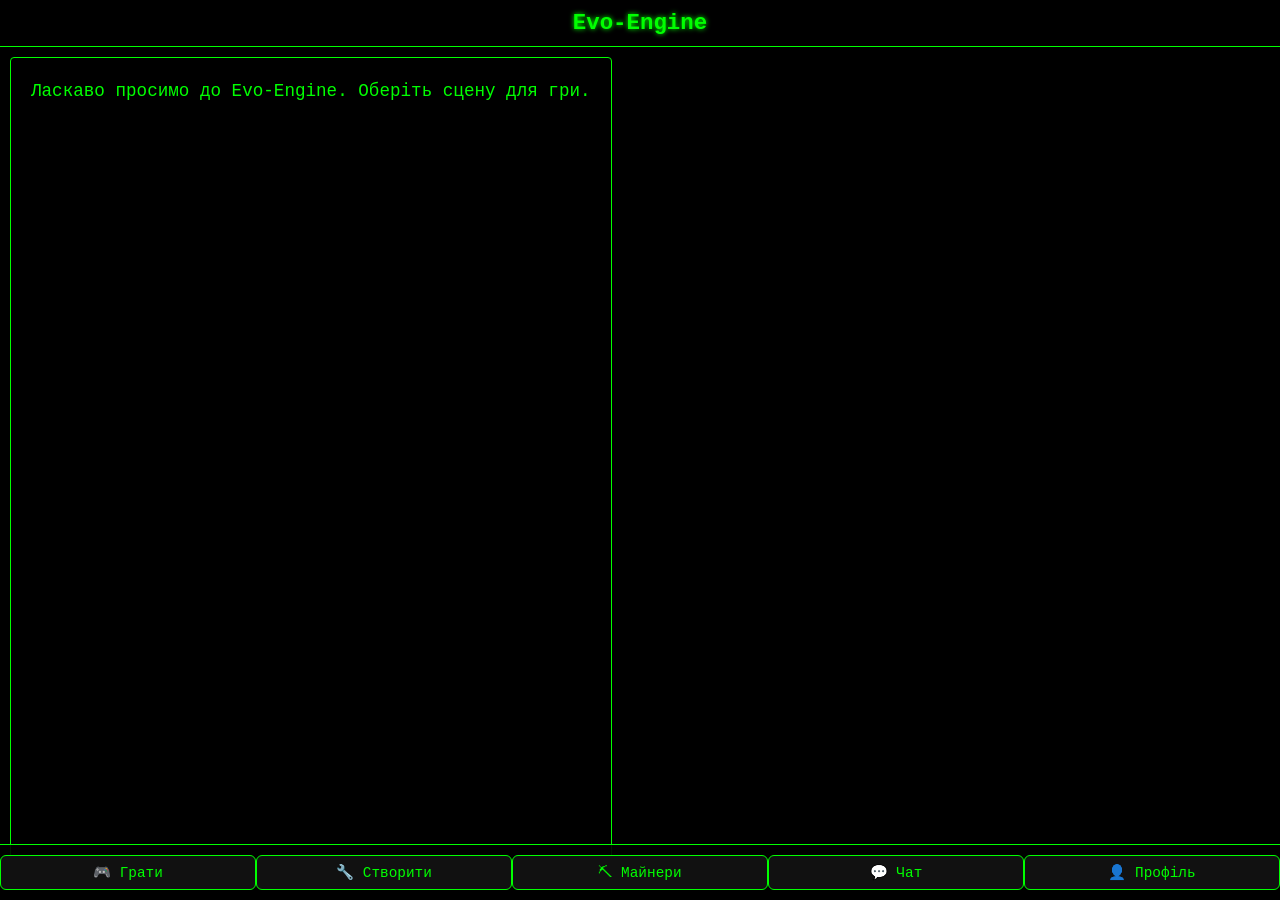
==== commit ee3654aa: "v2.1: Evo-Engine core — entity-component + 3 режими (Текст/2D/3D)" ====
--- a/index.html
+++ b/index.html
@@ -1,1576 +1,1052 @@
 
 <!DOCTYPE html>
-<html lang="uk">
+<html lang="en">
 <head>
   <meta charset="UTF-8" />
   <meta name="viewport" content="width=device-width, initial-scale=1.0"/>
   <title>Evo-Engine</title>
   <style>
-    /* === ГЛОБАЛЬНІ СТИЛІ === */
     :root {
-      --bg: #0a0a0a;
-      --text: #e0e0e0;
-      --accent: #0ff;
-      --accent-purple: #a0f;
-      --accent-red: #f33;
-      --accent-green: #3f3;
-      --border: #333;
-      --panel: #111;
-      --hover: #222;
-      --danger: #500;
-      --success: #050;
-    }
-
+      --bg: #000;
+      --neon: #0f0;
+      --neon-blue: #00f;
+      --neon-pink: #f0f;
+      --text: #0f0;
+      --border: #0f0;
+      --btn-bg: #111;
+      --btn-hover: #222;
+    }
     * {
+      box-sizing: border-box;
       margin: 0;
       padding: 0;
-      box-sizing: border-box;
       font-family: 'Courier New', monospace;
-    }
-
+      color: var(--text);
+    }
     body {
       background: var(--bg);
-      color: var(--text);
       overflow: hidden;
       display: flex;
       flex-direction: column;
       height: 100vh;
-      touch-action: manipulation;
-    }
-
-    h1, h2, h3 {
-      color: var(--accent);
-      text-shadow: 0 0 5px var(--accent);
-    }
-
-    button, input, select {
-      background: var(--panel);
-      border: 1px solid var(--border);
-      color: var(--text);
-      padding: 8px;
-      border-radius: 4px;
-      font-size: 14px;
-    }
-
-    button {
-      cursor: pointer;
-      transition: all 0.2s;
-    }
-
-    button:hover {
-      background: var(--hover);
-      box-shadow: 0 0 8px var(--accent);
-    }
-
-    button.accent {
-      background: transparent;
-      border-color: var(--accent);
-      color: var(--accent);
-    }
-
-    button.accent:hover {
-      background: rgba(0, 255, 255, 0.1);
-    }
-
-    button.danger {
-      background: var(--danger);
-      border-color: var(--accent-red);
-      color: var(--accent-red);
-    }
-
-    button.success {
-      background: var(--success);
-      border-color: var(--accent-green);
-      color: var(--accent-green);
-    }
-
-    input:focus, select:focus {
-      outline: none;
-      border-color: var(--accent);
-      box-shadow: 0 0 5px var(--accent);
-    }
-
-    .container {
+      position: relative;
+    }
+    header {
+      background: rgba(0, 0, 0, 0.8);
+      padding: 10px;
+      text-align: center;
+      border-bottom: 1px solid var(--border);
+      z-index: 10;
+    }
+    h1 {
+      font-size: 1.4em;
+      text-shadow: 0 0 5px var(--neon);
+    }
+    main {
       flex: 1;
-      padding: 10px;
-      overflow-y: auto;
+      position: relative;
+      overflow: hidden;
+    }
+    .tab-content {
       display: none;
-    }
-
-    .active {
-      display: block;
-    }
-
+      width: 100%;
+      height: 100%;
+      position: absolute;
+      top: 0;
+      left: 0;
+    }
+    .tab-content.active {
+      display: flex;
+    }
     .nav {
       display: flex;
       justify-content: space-around;
-      background: var(--panel);
+      align-items: center;
+      background: rgba(0, 0, 0, 0.9);
+      padding: 10px 0;
       border-top: 1px solid var(--border);
-      padding: 10px 0;
-      position: fixed;
+      position: absolute;
       bottom: 0;
       width: 100%;
-      z-index: 1000;
-    }
-
+      z-index: 10;
+    }
     .nav button {
-      background: none;
-      border: none;
+      background: var(--btn-bg);
+      border: 1px solid var(--border);
       color: var(--text);
-      font-size: 18px;
-      padding: 5px 10px;
-    }
-
-    .nav button.active {
-      color: var(--accent);
-      text-shadow: 0 0 5px var(--accent);
-    }
-
-    /* === ПІКСЕЛЬНИЙ РЕДАКТОР === */
-    .pixel-editor {
+      padding: 8px 12px;
+      border-radius: 6px;
+      font-size: 0.9em;
+      cursor: pointer;
+      transition: all 0.3s;
+      width: 20%;
+    }
+    .nav button:hover {
+      background: var(--btn-hover);
+      box-shadow: 0 0 8px var(--neon);
+    }
+    .mode-switch {
       display: flex;
-      flex-direction: column;
-      align-items: center;
+      justify-content: center;
+      margin: 10px 0;
       gap: 10px;
     }
-
-    .canvas-container {
-      display: grid;
-      grid-template-columns: repeat(16, 20px);
-      grid-gap: 1px;
-      background: #333;
-      padding: 5px;
+    .mode-switch button {
+      background: var(--btn-bg);
+      border: 1px solid var(--border);
+      color: var(--text);
+      padding: 6px 10px;
       border-radius: 4px;
-    }
-
-    .pixel {
-      width: 20px;
-      height: 20px;
-      background: #111;
+      font-size: 0.8em;
       cursor: pointer;
     }
-
-    .palette {
-      display: flex;
-      gap: 5px;
-      flex-wrap: wrap;
-      max-width: 325px;
-    }
-
-    .color {
-      width: 30px;
-      height: 30px;
-      border-radius: 50%;
-      cursor: pointer;
-      border: 2px solid transparent;
-    }
-
-    .color.selected {
-      border-color: white;
-      transform: scale(1.1);
-    }
-
-    .tools {
-      display: flex;
-      gap: 10px;
-    }
-
-    /* === МАЙНЕРИ === */
-    .miners {
-      display: flex;
-      flex-direction: column;
-      gap: 15px;
-    }
-
-    .gold-display {
-      font-size: 24px;
-      color: gold;
-      text-shadow: 0 0 10px gold;
-      text-align: center;
-    }
-
-    .clicker {
-      text-align: center;
-      padding: 20px;
-      background: var(--panel);
-      border-radius: 8px;
-    }
-
-    .upgrades {
-      display: flex;
-      flex-direction: column;
-      gap: 10px;
-    }
-
-    .upgrade {
-      display: flex;
-      justify-content: space-between;
-      align-items: center;
-      padding: 10px;
-      background: var(--panel);
-      border-radius: 6px;
-    }
-
-    /* === ЧАТ === */
-    .chat {
+    .mode-switch button.active {
+      background: var(--neon);
+      color: #000;
+    }
+    #editor-container {
       display: flex;
       flex-direction: column;
       height: 100%;
     }
-
-    .messages {
+    #scene-canvas {
+      flex: 1;
+      background: #111;
+      border: 1px solid var(--border);
+      margin: 10px;
+      position: relative;
+    }
+    #text-editor, #entity-editor {
+      padding: 10px;
+      background: #111;
+      border: 1px solid var(--border);
+      margin: 10px;
+      border-radius: 4px;
+      overflow-y: auto;
+      flex: 1;
+    }
+    .node-list {
+      display: flex;
+      flex-wrap: wrap;
+      gap: 5px;
+      margin: 10px 0;
+    }
+    .node-btn {
+      padding: 6px 10px;
+      background: var(--btn-bg);
+      border: 1px solid var(--border);
+      border-radius: 4px;
+      font-size: 0.8em;
+      cursor: pointer;
+    }
+    .node-btn:hover {
+      box-shadow: 0 0 5px var(--neon-blue);
+    }
+    input, textarea, select {
+      background: #222;
+      border: 1px solid var(--border);
+      color: var(--text);
+      padding: 8px;
+      margin: 5px 0;
+      width: 100%;
+      border-radius: 4px;
+    }
+    textarea {
+      height: 80px;
+      resize: vertical;
+    }
+    .component-list {
+      margin: 10px 0;
+    }
+    .component-item {
+      margin: 5px 0;
+      padding: 8px;
+      background: #222;
+      border: 1px solid var(--border);
+      border-radius: 4px;
+    }
+    .chat-messages {
       flex: 1;
       overflow-y: auto;
       padding: 10px;
-      border: 1px solid var(--border);
-      border-radius: 6px;
+      background: #111;
+      margin: 10px;
+      border: 1px solid var(--border);
+      border-radius: 4px;
+    }
+    .chat-input {
+      display: flex;
+      padding: 10px;
+    }
+    .chat-input input {
+      flex: 1;
+      margin-right: 5px;
+    }
+    .chat-input button {
+      width: 60px;
+    }
+    .profile-card {
+      margin: 20px auto;
+      padding: 20px;
+      background: #111;
+      border: 1px solid var(--border);
+      border-radius: 8px;
+      max-width: 300px;
+      text-align: center;
+    }
+    .profile-card img {
+      width: 80px;
+      height: 80px;
+      border-radius: 50%;
+      border: 2px solid var(--neon);
       margin-bottom: 10px;
-      display: flex;
-      flex-direction: column;
-      gap: 8px;
-    }
-
-    .message {
-      background: var(--panel);
-      padding: 8px 12px;
-      border-radius: 18px;
-      max-width: 80%;
-      word-wrap: break-word;
-    }
-
-    .message.own {
-      align-self: flex-end;
-      background: var(--accent);
-      color: black;
-    }
-
-    .message-input {
-      display: flex;
-      gap: 10px;
-    }
-
-    .message-input input {
-      flex: 1;
-    }
-
-    /* === ПРОФІЛЬ === */
-    .profile {
-      display: flex;
-      flex-direction: column;
-      gap: 15px;
-    }
-
-    .profile-field {
-      display: flex;
-      flex-direction: column;
-      gap: 5px;
-    }
-
-    .stats {
-      display: grid;
-      grid-template-columns: 1fr 1fr;
-      gap: 10px;
-    }
-
-    .stat {
-      background: var(--panel);
-      padding: 10px;
-      border-radius: 6px;
-      text-align: center;
-    }
-
-    /* === SCENE EDITOR === */
-    .scene-editor {
-      display: grid;
-      grid-template-columns: 1fr 1fr;
-      gap: 15px;
-      height: 100%;
-    }
-
-    @media (max-width: 768px) {
-      .scene-editor {
-        grid-template-columns: 1fr;
-      }
-    }
-
-    .scene-canvas {
-      display: grid;
-      grid-template-columns: repeat(16, 20px);
-      grid-gap: 1px;
-      background: #333;
-      padding: 5px;
-      justify-self: center;
-    }
-
-    .scene-preview {
-      background: var(--panel);
-      padding: 10px;
-      border-radius: 6px;
-    }
-
-    .scene-controls {
-      display: flex;
-      flex-direction: column;
-      gap: 10px;
-    }
-
-    /* === CHARACTER EDITOR === */
-    .char-editor {
-      display: grid;
-      grid-template-columns: 1fr 1fr;
-      gap: 15px;
-    }
-
-    .char-sprite {
-      display: grid;
-      grid-template-columns: repeat(8, 25px);
-      grid-gap: 1px;
-      background: #333;
-      padding: 5px;
-      justify-self: center;
-    }
-
-    .char-pixel {
-      width: 25px;
-      height: 25px;
-      background: #111;
-      cursor: pointer;
-    }
-
-    .char-stats {
-      display: flex;
-      flex-direction: column;
-      gap: 10px;
-    }
-
-    /* === BUTTON EDITOR === */
-    .button-editor {
-      display: flex;
-      flex-direction: column;
-      gap: 15px;
-    }
-
-    .button-list {
-      flex: 1;
-      overflow-y: auto;
-      border: 1px solid var(--border);
-      border-radius: 6px;
-      padding: 10px;
-    }
-
-    .button-item {
-      background: var(--panel);
-      padding: 10px;
-      margin-bottom: 10px;
-      border-radius: 6px;
-      display: flex;
-      justify-content: space-between;
-      align-items: center;
-    }
-
-    .button-form {
-      display: flex;
-      flex-direction: column;
-      gap: 10px;
-    }
-
-    /* === QUEST VALIDATOR === */
-    .validator {
-      display: flex;
-      flex-direction: column;
-      gap: 15px;
-    }
-
-    .graph {
-      flex: 1;
-      border: 1px solid var(--border);
-      border-radius: 6px;
-      padding: 10px;
-      overflow: auto;
-      background: #111;
-    }
-
-    .node {
-      position: absolute;
-      width: 100px;
-      height: 40px;
-      background: var(--panel);
-      border: 1px solid var(--accent);
-      border-radius: 6px;
-      display: flex;
-      align-items: center;
-      justify-content: center;
-      cursor: move;
-      color: var(--text);
-      font-size: 12px;
-      user-select: none;
-    }
-
-    .node.dead {
-      border-color: var(--accent-red);
-      color: var(--accent-red);
-    }
-
-    .edge {
-      position: absolute;
-      pointer-events: none;
-      stroke: #555;
-      stroke-width: 2;
-      fill: none;
-    }
-
-    /* === QUEST RUNNER === */
-    .runner {
+    }
+    .mining-area {
       display: flex;
       flex-direction: column;
       height: 100%;
     }
-
-    .story-text {
+    #mining-canvas {
+      flex: 1;
+      background: #000;
+      margin: 10px;
+      border: 1px solid var(--border);
+    }
+    .mining-controls {
+      display: flex;
+      justify-content: center;
+      gap: 10px;
+      padding: 10px;
+    }
+    .mining-controls button {
+      padding: 8px 16px;
+      background: var(--btn-bg);
+      border: 1px solid var(--border);
+      border-radius: 4px;
+      cursor: pointer;
+    }
+    .mining-controls button:hover {
+      box-shadow: 0 0 8px var(--neon-pink);
+    }
+    #text-player {
+      display: flex;
+      flex-direction: column;
+      height: 100%;
+    }
+    #text-display {
       flex: 1;
       padding: 20px;
-      background: var(--panel);
-      border-radius: 8px;
-      margin-bottom: 15px;
-      white-space: pre-wrap;
+      background: #000;
+      margin: 10px;
+      border: 1px solid var(--border);
+      border-radius: 4px;
       overflow-y: auto;
-    }
-
-    .choices {
+      font-size: 1.1em;
+      line-height: 1.5;
+    }
+    #text-choices {
       display: flex;
       flex-direction: column;
-      gap: 10px;
-    }
-
-    .choice {
+      padding: 10px;
+      gap: 8px;
+    }
+    .choice-btn {
       padding: 12px;
-      background: var(--panel);
+      background: #111;
       border: 1px solid var(--border);
       border-radius: 6px;
       cursor: pointer;
-    }
-
-    .choice:hover {
-      border-color: var(--accent);
-    }
-
-    /* === EVO СИСТЕМА === */
-    .evo-system {
-      display: flex;
-      flex-direction: column;
-      gap: 15px;
-    }
-
-    .evo-display {
-      font-size: 28px;
-      color: var(--accent-purple);
-      text-shadow: 0 0 10px var(--accent-purple);
-      text-align: center;
-    }
-
-    .modules {
-      display: grid;
-      grid-template-columns: repeat(auto-fill, minmax(200px, 1fr));
-      gap: 15px;
-    }
-
-    .module {
-      background: var(--panel);
-      padding: 15px;
-      border-radius: 8px;
-      border: 1px solid var(--border);
-    }
-
-    .module h3 {
-      color: var(--accent-green);
-    }
-
-    /* === VOXEL ENGINE === */
-    .voxel-container {
-      width: 100%;
-      height: 300px;
-      perspective: 1000px;
-      margin: 20px 0;
-    }
-
-    .voxel-scene {
-      width: 100%;
-      height: 100%;
-      position: relative;
-      transform-style: preserve-3d;
-      transition: transform 0.5s ease;
-    }
-
-    .voxel {
+      transition: all 0.2s;
+    }
+    .choice-btn:hover {
+      background: #222;
+      box-shadow: 0 0 8px var(--neon-blue);
+    }
+    .back-btn {
       position: absolute;
-      width: 40px;
-      height: 40px;
-      transform-style: preserve-3d;
-    }
-
-    .voxel-face {
+      top: 10px;
+      left: 10px;
+      background: rgba(0, 0, 0, 0.7);
+      border: 1px solid var(--border);
+      color: var(--text);
+      padding: 6px 10px;
+      border-radius: 4px;
+      cursor: pointer;
+      z-index: 20;
+    }
+    .back-btn:hover {
+      background: #222;
+    }
+    #layer-selector {
       position: absolute;
-      width: 100%;
-      height: 100%;
-      border: 1px solid #333;
-      opacity: 0.9;
-    }
-
-    .front  { transform: translateZ(20px); }
-    .back   { transform: rotateY(180deg) translateZ(20px); }
-    .right  { transform: rotateY(90deg) translateZ(20px); }
-    .left   { transform: rotateY(-90deg) translateZ(20px); }
-    .top    { transform: rotateX(90deg) translateZ(20px); }
-    .bottom { transform: rotateX(-90deg) translateZ(20px); }
-
-    /* === ДОДАТКОВІ КЛАСИ === */
+      top: 10px;
+      right: 10px;
+      z-index: 20;
+      background: rgba(0, 0, 0, 0.7);
+      border: 1px solid var(--border);
+      color: var(--text);
+      padding: 6px;
+      border-radius: 4px;
+    }
+    #layer-selector select {
+      margin: 0;
+      width: auto;
+    }
     .hidden {
-      display: none;
-    }
-
-    .error {
-      color: var(--accent-red);
-      font-size: 14px;
-    }
-
-    .success-msg {
-      color: var(--accent-green);
-      font-size: 14px;
-    }
-
-    .flex {
-      display: flex;
-      gap: 10px;
-    }
-
-    .full-width {
-      width: 100%;
-    }
-
-    .center {
-      text-align: center;
-    }
-
-    .mt-10 {
-      margin-top: 10px;
-    }
-
-    .mb-10 {
-      margin-bottom: 10px;
-    }
-
-    .grid-2 {
-      display: grid;
-      grid-template-columns: 1fr 1fr;
-      gap: 10px;
-    }
-
-    .scroll {
-      overflow-y: auto;
-      max-height: 300px;
-    }
-
-    /* === АНІМАЦІЇ === */
-    @keyframes pulse {
-      0% { opacity: 1; }
-      50% { opacity: 0.7; }
-      100% { opacity: 1; }
-    }
-
-    .pulse {
-      animation: pulse 1.5s infinite;
+      display: none !important;
     }
   </style>
 </head>
 <body>
-
-  <!-- Гравіть -->
-  <div id="play" class="container active">
-    <h1>🎮 Грати</h1>
-    <div class="runner">
-      <div class="story-text" id="storyText">Ласкаво просимо до квесту! Оберіть сцену для початку.</div>
-      <div class="choices" id="choices"></div>
-    </div>
-  </div>
-
-  <!-- Створити -->
-  <div id="create" class="container">
-    <h1>🔧 Створити</h1>
-    <div class="flex">
-      <button onclick="switchTab('pixelEditor')">🎨 Спрайти</button>
-      <button onclick="switchTab('sceneEditor')">🖼 Сцени</button>
-      <button onclick="switchTab('charEditor')">👤 Персонажі</button>
-      <button onclick="switchTab('buttonEditor')">🔘 Кнопки</button>
-      <button onclick="switchTab('validator')">🔍 Перевірити</button>
-    </div>
-
-    <!-- Піксельний редактор -->
-    <div id="pixelEditor" class="pixel-editor mt-10">
-      <h2>🎨 Піксельний Редактор</h2>
-      <div class="canvas-container" id="pixelCanvas"></div>
-      <div class="palette" id="palette"></div>
-      <div class="tools">
-        <button id="brush">Кисть</button>
-        <button id="eraser">Ластик</button>
-        <button id="fill">Заливка</button>
-        <button id="saveSprite">Зберегти</button>
-        <button id="loadSprite">Завантажити</button>
+  <header>
+    <h1>Evo-Engine</h1>
+  </header>
+
+  <main>
+    <!-- Грати -->
+    <div id="play-tab" class="tab-content active">
+      <div id="text-player">
+        <div id="text-display">Ласкаво просимо до Evo-Engine. Оберіть сцену для гри.</div>
+        <div id="text-choices"></div>
       </div>
     </div>
 
-    <!-- Редактор сцен -->
-    <div id="sceneEditor" class="scene-editor mt-10 hidden">
-      <div>
-        <h2>🖼 Редактор Сцени</h2>
-        <input type="text" id="sceneName" placeholder="Назва сцени" />
-        <div class="scene-canvas" id="sceneCanvas"></div>
-        <div class="flex mt-10">
-          <button id="saveScene">Зберегти Сцену</button>
-          <button id="loadScene">Завантажити Сцену</button>
+    <!-- Створити -->
+    <div id="create-tab" class="tab-content">
+      <div class="mode-switch">
+        <button id="mode-text" class="mode-btn active">Текст</button>
+        <button id="mode-2d" class="mode-btn">2D</button>
+        <button id="mode-3d" class="mode-btn">3D</button>
+      </div>
+      <div id="editor-container">
+        <div id="scene-canvas"></div>
+        <div id="text-editor" class="hidden">
+          <h3>Текстовий Редактор</h3>
+          <div class="node-list">
+            <button class="node-btn" data-type="TextNode">TextNode</button>
+            <button class="node-btn" data-type="ChoiceNode">ChoiceNode</button>
+            <button class="node-btn" data-type="ConditionNode">ConditionNode</button>
+            <button class="node-btn" data-type="ActionNode">ActionNode</button>
+            <button class="node-btn" data-type="EventNode">EventNode</button>
+            <button class="node-btn" data-type="SceneSwitchNode">SceneSwitchNode</button>
+            <button class="node-btn" data-type="WaitNode">WaitNode</button>
+            <button class="node-btn" data-type="ImageNode">ImageNode</button>
+            <button class="node-btn" data-type="AudioNode">AudioNode</button>
+          </div>
+          <input type="text" id="node-id" placeholder="ID вузла" />
+          <textarea id="node-text" placeholder="Текст (може містити {змінні})"></textarea>
+          <div id="choices-container" class="hidden">
+            <h4>Варіанти вибору</h4>
+            <div id="choices-list"></div>
+            <button id="add-choice">+ Додати варіант</button>
+          </div>
+          <div id="condition-container" class="hidden">
+            <h4>Умови</h4>
+            <div id="conditions-list"></div>
+            <button id="add-condition">+ Додати умову</button>
+          </div>
+          <input type="text" id="node-action" placeholder="Дія (наприклад: health += 10)" class="hidden" />
+          <input type="text" id="node-event" placeholder="Назва події" class="hidden" />
+          <input type="text" id="node-target" placeholder="Ціль (ID сцени або вузла)" class="hidden" />
+          <input type="number" id="node-wait" placeholder="Час очікування (сек)" class="hidden" />
+          <input type="text" id="node-image" placeholder="URL зображення" class="hidden" />
+          <input type="text" id="node-audio" placeholder="URL аудіо" class="hidden" />
+          <div class="flex-row" style="gap: 10px;">
+            <button id="save-node">Зберегти вузол</button>
+            <button id="load-scene">Завантажити сцену</button>
+            <button id="play-scene">▶ Грати</button>
+          </div>
         </div>
-      </div>
-      <div class="scene-controls">
-        <h3>Персонаж</h3>
-        <div class="char-sprite" id="charSpritePreview"></div>
-        <select id="charSelect"></select>
-        <h3>Текст</h3>
-        <textarea id="sceneText" rows="6" placeholder="Текст сцени..."></textarea>
-        <button id="addButtonToScene">Додати Кнопку</button>
-      </div>
-    </div>
-
-    <!-- Редактор персонажів -->
-    <div id="charEditor" class="char-editor mt-10 hidden">
-      <div>
-        <h2>👤 Редактор Персонажа</h2>
-        <input type="text" id="charName" placeholder="Ім'я" />
-        <div class="char-sprite" id="charSprite"></div>
-        <div class="flex mt-10">
-          <button id="saveChar">Зберегти</button>
-          <button id="clearChar">Очистити</button>
-        </div>
-      </div>
-      <div class="char-stats">
-        <h3>Стати</h3>
-        <input type="number" id="charHP" placeholder="HP" value="100" />
-        <input type="number" id="charGold" placeholder="Gold" value="0" />
-        <div id="charVars"></div>
-        <button id="addVar">+ Змінна</button>
-      </div>
-    </div>
-
-    <!-- Редактор кнопок -->
-    <div id="buttonEditor" class="button-editor mt-10 hidden">
-      <h2>🔘 Редактор Кнопок</h2>
-      <div class="button-form">
-        <input type="text" id="buttonText" placeholder="Текст кнопки" />
-        <select id="targetScene"></select>
-        <input type="text" id="buttonCondition" placeholder="Умова (напр: gold>=10)" />
-        <input type="text" id="buttonEffect" placeholder="Ефект (напр: gold-=10)" />
-        <button id="saveButton">Зберегти Кнопку</button>
-      </div>
-      <div class="button-list" id="buttonList"></div>
-    </div>
-
-    <!-- Перевірка квесту -->
-    <div id="validator" class="validator mt-10 hidden">
-      <h2>🔍 Перевірити Квест</h2>
-      <div class="graph" id="graph"></div>
-      <button id="validateQuest">Перевірити</button>
-      <div id="validationResult"></div>
-    </div>
-  </div>
-
-  <!-- Майнери -->
-  <div id="miners" class="container">
-    <h1>⛏ Майнери</h1>
-    <div class="gold-display">Gold: <span id="goldCount">0</span></div>
-    <div class="clicker">
-      <button id="mineButton" class="accent pulse">Клацни за Gold!</button>
-    </div>
-    <div class="upgrades" id="upgrades"></div>
-  </div>
-
-  <!-- Чат -->
-  <div id="chat" class="container">
-    <h1>💬 Чат</h1>
-    <div class="messages" id="chatMessages"></div>
-    <div class="message-input">
-      <input type="text" id="messageInput" placeholder="Повідомлення..." />
-      <button id="sendButton">Надіслати</button>
-    </div>
-  </div>
-
-  <!-- Профіль -->
-  <div id="profile" class="container">
-    <h1>👤 Профіль</h1>
-    <div class="profile">
-      <div class="profile-field">
-        <label>Ім'я:</label>
-        <input type="text" id="profileName" placeholder="Ваше ім'я" />
-      </div>
-      <div class="profile-field">
-        <label>GitHub Token (XOR-coded):</label>
-        <input type="password" id="githubToken" placeholder="ghp_..." />
-        <small>Токен буде зашифровано XOR з 0xAB</small>
-      </div>
-      <button id="saveProfile">Зберегти</button>
-      <button id="syncToGithub">Синхронізувати з GitHub</button>
-      <button id="syncFromGithub">Завантажити з GitHub</button>
-      <div class="stats mt-10">
-        <div class="stat">
-          <div>Ігор зіграно</div>
-          <div id="gamesPlayed">0</div>
-        </div>
-        <div class="stat">
-          <div>EVO Бали</div>
-          <div id="evoPoints">0</div>
+        <div id="entity-editor">
+          <h3>Редактор сутностей</h3>
+          <input type="text" id="entity-id" placeholder="ID сутності" />
+          <input type="text" id="entity-name" placeholder="Назва" />
+          <div class="component-list" id="components-list">
+            <!-- Components will be added here -->
+          </div>
+          <button id="add-component">+ Додати компонент</button>
+          <button id="save-entity">Зберегти сутність</button>
         </div>
       </div>
     </div>
+
+    <!-- Майнери -->
+    <div id="miners-tab" class="tab-content">
+      <div class="mining-area">
+        <canvas id="mining-canvas"></canvas>
+        <div class="mining-controls">
+          <button id="start-mining">▶ Почати</button>
+          <button id="stop-mining">⏹ Зупинити</button>
+          <button id="upgrade-miner">⬆ Апгрейд</button>
+        </div>
+      </div>
+    </div>
+
+    <!-- Чат -->
+    <div id="chat-tab" class="tab-content">
+      <div class="chat-messages" id="chat-messages">
+        <div>Добро пожаловать в чат Evo-Engine!</div>
+      </div>
+      <div class="chat-input">
+        <input type="text" id="chat-input" placeholder="Напишіть повідомлення..." />
+        <button id="send-chat">Надіслати</button>
+      </div>
+    </div>
+
+    <!-- Профіль -->
+    <div id="profile-tab" class="tab-content">
+      <div class="profile-card">
+        <img src="https://via.placeholder.com/80" alt="Avatar" />
+        <h3 id="username">Гравець</h3>
+        <p>Рівень: <span id="level">1</span></p>
+        <p>Досвід: <span id="xp">0</span>/100</p>
+        <button id="edit-profile">Редагувати</button>
+      </div>
+    </div>
+  </main>
+
+  <div class="nav">
+    <button data-tab="play-tab">🎮 Грати</button>
+    <button data-tab="create-tab">🔧 Створити</button>
+    <button data-tab="miners-tab">⛏ Майнери</button>
+    <button data-tab="chat-tab">💬 Чат</button>
+    <button data-tab="profile-tab">👤 Профіль</button>
   </div>
 
-  <!-- Нижня навігація -->
-  <div class="nav">
-    <button onclick="switchView('play')" class="active" data-view="play">🎮</button>
-    <button onclick="switchView('create')" data-view="create">🔧</button>
-    <button onclick="switchView('miners')" data-view="miners">⛏</button>
-    <button onclick="switchView('chat')" data-view="chat">💬</button>
-    <button onclick="switchView('profile')" data-view="profile">👤</button>
+  <button class="back-btn hidden" id="back-button">← Назад</button>
+  <div id="layer-selector" class="hidden">
+    <select id="layer-select">
+      <option value="0">Шар 0</option>
+      <option value="1">Шар 1</option>
+      <option value="2">Шар 2</option>
+      <option value="3">Шар 3</option>
+      <option value="4">Шар 4</option>
+    </select>
   </div>
 
   <script>
-    // === ГЛОБАЛЬНІ ЗМІННІ ===
-    let currentView = 'play';
-    let currentTool = 'brush';
-    let selectedColor = '#00ffff';
-    let gold = 0;
-    let evoPoints = 0;
-    let gamesPlayed = 0;
-    let autoMineInterval;
-    let currentSceneId = null;
-    let variables = {};
-    let sprites = JSON.parse(localStorage.getItem('sprites') || '{}');
-    let scenes = JSON.parse(localStorage.getItem('scenes') || '{}');
-    let characters = JSON.parse(localStorage.getItem('characters') || '{}');
-    let buttons = JSON.parse(localStorage.getItem('buttons') || '[]');
-    let chatMessages = JSON.parse(localStorage.getItem('chatMessages') || '[]');
-    let profile = JSON.parse(localStorage.getItem('profile') || '{}');
-    let upgrades = [
-      { id: 'autoMine', name: 'Авто-майнінг', level: 0, cost: 10, effect: 'auto', interval: 5000 }
-    ];
-
-    // === ІНІЦІАЛІЗАЦІЯ ===
-    window.onload = function() {
-      initPixelEditor();
-      initPalette();
-      initMiners();
-      initChat();
-      initProfile();
-      initSceneEditor();
-      initCharEditor();
-      initButtonEditor();
-      initValidator();
-      initRunner();
-      loadGame();
+    // State
+    const state = {
+      currentTab: 'play-tab',
+      currentMode: 'text',
+      currentNodeId: null,
+      sceneGraph: {},
+      entities: {},
+      variables: { health: 100, gold: 0, reputation: 50 },
+      chatHistory: [],
+      profile: { username: 'Гравець', level: 1, xp: 0 },
+      mining: { active: false, level: 1, progress: 0 },
+      currentScene: null,
+      dialogStack: [],
+      currentLayer: 0,
+      isPlayingScene: false
     };
 
-    function switchView(view) {
-      document.querySelectorAll('.container').forEach(el => el.classList.remove('active'));
-      document.getElementById(view).classList.add('active');
-      document.querySelectorAll('.nav button').forEach(btn => btn.classList.remove('active'));
-      document.querySelector(`.nav button[data-view="${view}"]`).classList.add('active');
-      currentView = view;
-    }
-
-    function switchTab(tabId) {
-      document.querySelectorAll('.pixel-editor > div[id]').forEach(el => el.classList.add('hidden'));
-      document.getElementById(tabId).classList.remove('hidden');
-    }
-
-    // === ПІКСЕЛЬНИЙ РЕДАКТОР ===
-    function initPixelEditor() {
-      const canvas = document.getElementById('pixelCanvas');
-      canvas.innerHTML = '';
-      for (let i = 0; i < 16 * 16; i++) {
-        const pixel = document.createElement('div');
-        pixel.className = 'pixel';
-        pixel.dataset.index = i;
-        pixel.addEventListener('click', editPixel);
-        canvas.appendChild(pixel);
-      }
-
-      document.getElementById('brush').addEventListener('click', () => currentTool = 'brush');
-      document.getElementById('eraser').addEventListener('click', () => currentTool = 'eraser');
-      document.getElementById('fill').addEventListener('click', () => currentTool = 'fill');
-      document.getElementById('saveSprite').addEventListener('click', saveSprite);
-      document.getElementById('loadSprite').addEventListener('click', loadSprite);
-    }
-
-    function initPalette() {
-      const colors = ['#000', '#fff', '#f00', '#0f0', '#00f', '#ff0', '#0ff', '#f0f'];
-      const palette = document.getElementById('palette');
-      palette.innerHTML = '';
-      colors.forEach(color => {
-        const btn = document.createElement('div');
-        btn.className = 'color';
-        btn.style.backgroundColor = color;
-        btn.dataset.color = color;
-        if (color === selectedColor) btn.classList.add('selected');
-        btn.addEventListener('click', () => {
-          selectedColor = color;
-          document.querySelectorAll('.color').forEach(c => c.classList.remove('selected'));
-          btn.classList.add('selected');
+    // DOM Elements
+    const tabs = document.querySelectorAll('.tab-content');
+    const navButtons = document.querySelectorAll('.nav button');
+    const modeButtons = document.querySelectorAll('.mode-btn');
+    const backBtn = document.getElementById('back-button');
+    const layerSelector = document.getElementById('layer-selector');
+    const sceneCanvas = document.getElementById('scene-canvas');
+    const textEditor = document.getElementById('text-editor');
+    const entityEditor = document.getElementById('entity-editor');
+    const textPlayer = document.getElementById('text-player');
+    const textDisplay = document.getElementById('text-display');
+    const textChoices = document.getElementById('text-choices');
+    const layerSelect = document.getElementById('layer-select');
+
+    // Navigation
+    navButtons.forEach(btn => {
+      btn.addEventListener('click', () => {
+        const tabId = btn.getAttribute('data-tab');
+        openTab(tabId);
+      });
+    });
+
+    function openTab(tabId) {
+      tabs.forEach(tab => {
+        tab.classList.remove('active');
+      });
+      document.getElementById(tabId).classList.add('active');
+      state.currentTab = tabId;
+      backBtn.classList.add('hidden');
+      if (tabId === 'create-tab') {
+        initSceneCanvas();
+      } else if (tabId === 'play-tab') {
+        renderTextPlayer();
+      }
+    }
+
+    // Mode Switching
+    modeButtons.forEach(btn => {
+      btn.addEventListener('click', () => {
+        modeButtons.forEach(b => b.classList.remove('active'));
+        btn.classList.add('active');
+        state.currentMode = btn.id.replace('mode-', '');
+        initSceneCanvas();
+      });
+    });
+
+    // Back Button
+    backBtn.addEventListener('click', () => {
+      if (state.currentTab === 'play-tab' && state.isPlayingScene) {
+        exitTextScene();
+      } else {
+        openTab('create-tab');
+      }
+    });
+
+    // Scene Canvas
+    function initSceneCanvas() {
+      const ctx = sceneCanvas.getContext('2d');
+      sceneCanvas.width = sceneCanvas.offsetWidth;
+      sceneCanvas.height = sceneCanvas.offsetHeight;
+      ctx.fillStyle = '#111';
+      ctx.fillRect(0, 0, sceneCanvas.width, sceneCanvas.height);
+      ctx.strokeStyle = '#0f0';
+      ctx.strokeRect(0, 0, sceneCanvas.width, sceneCanvas.height);
+
+      if (state.currentMode === '2d') {
+        draw2DGrid(ctx);
+        setup2DInput();
+      } else if (state.currentMode === '3d') {
+        layerSelector.classList.remove('hidden');
+        draw3DLayer(ctx);
+        setup3DInput();
+      } else {
+        layerSelector.classList.add('hidden');
+        ctx.fillStyle = '#00f';
+        ctx.font = '20px monospace';
+        ctx.fillText('TEXT MODE EDITOR', 20, 40);
+      }
+    }
+
+    function draw2DGrid(ctx) {
+      const size = 32;
+      const cols = Math.floor(sceneCanvas.width / size);
+      const rows = Math.floor(sceneCanvas.height / size);
+      ctx.clearRect(0, 0, sceneCanvas.width, sceneCanvas.height);
+      for (let x = 0; x < cols; x++) {
+        for (let y = 0; y < rows; y++) {
+          ctx.strokeRect(x * size, y * size, size, size);
+        }
+      }
+    }
+
+    function draw3DLayer(ctx) {
+      const size = 20;
+      const cols = Math.floor(sceneCanvas.width / size);
+      const rows = Math.floor(sceneCanvas.height / size);
+      ctx.clearRect(0, 0, sceneCanvas.width, sceneCanvas.height);
+      for (let x = 0; x < cols; x++) {
+        for (let y = 0; y < rows; y++) {
+          ctx.strokeRect(x * size, y * size, size, size);
+        }
+      }
+      ctx.fillStyle = '#f0f';
+      ctx.font = '14px monospace';
+      ctx.fillText(`Шар: ${state.currentLayer}`, 10, 20);
+    }
+
+    function setup2DInput() {
+      sceneCanvas.onmousedown = (e) => {
+        const rect = sceneCanvas.getBoundingClientRect();
+        const x = Math.floor((e.clientX - rect.left) / 32);
+        const y = Math.floor((e.clientY - rect.top) / 32);
+        alert(`Тайл (${x}, ${y})`);
+      };
+    }
+
+    function setup3DInput() {
+      layerSelect.onchange = () => {
+        state.currentLayer = parseInt(layerSelect.value);
+        initSceneCanvas();
+      };
+      sceneCanvas.onmousedown = (e) => {
+        const rect = sceneCanvas.getBoundingClientRect();
+        const x = Math.floor((e.clientX - rect.left) / 20);
+        const y = Math.floor((e.clientY - rect.top) / 20);
+        alert(`Воксель (${x}, ${y}, ${state.currentLayer})`);
+      };
+    }
+
+    // Text Editor
+    document.querySelectorAll('.node-btn').forEach(btn => {
+      btn.addEventListener('click', () => {
+        const type = btn.getAttribute('data-type');
+        createNewNode(type);
+      });
+    });
+
+    function createNewNode(type) {
+      document.querySelectorAll('#text-editor > div[id$="-container"]').forEach(el => {
+        el.classList.add('hidden');
+      });
+      document.querySelectorAll('#text-editor input, #text-editor textarea').forEach(el => {
+        el.classList.remove('hidden');
+      });
+      document.getElementById('choices-container').classList.add('hidden');
+      document.getElementById('condition-container').classList.add('hidden');
+      document.getElementById('node-action').classList.add('hidden');
+      document.getElementById('node-event').classList.add('hidden');
+      document.getElementById('node-target').classList.add('hidden');
+      document.getElementById('node-wait').classList.add('hidden');
+      document.getElementById('node-image').classList.add('hidden');
+      document.getElementById('node-audio').classList.add('hidden');
+
+      if (type === 'ChoiceNode') {
+        document.getElementById('choices-container').classList.remove('hidden');
+        addChoiceField();
+      } else if (type === 'ConditionNode') {
+        document.getElementById('condition-container').classList.remove('hidden');
+        addConditionField();
+      } else if (type === 'ActionNode') {
+        document.getElementById('node-action').classList.remove('hidden');
+        document.getElementById('node-target').classList.remove('hidden');
+      } else if (type === 'EventNode') {
+        document.getElementById('node-event').classList.remove('hidden');
+        document.getElementById('node-target').classList.remove('hidden');
+      } else if (type === 'SceneSwitchNode') {
+        document.getElementById('node-target').classList.remove('hidden');
+      } else if (type === 'WaitNode') {
+        document.getElementById('node-wait').classList.remove('hidden');
+      } else if (type === 'ImageNode') {
+        document.getElementById('node-image').classList.remove('hidden');
+      } else if (type === 'AudioNode') {
+        document.getElementById('node-audio').classList.remove('hidden');
+      }
+
+      state.currentNodeId = null;
+      document.getElementById('node-id').value = '';
+      document.getElementById('node-text').value = '';
+    }
+
+    document.getElementById('add-choice').addEventListener('click', addChoiceField);
+    function addChoiceField() {
+      const container = document.getElementById('choices-list');
+      const div = document.createElement('div');
+      div.className = 'choice-item';
+      div.innerHTML = `
+        <input type="text" placeholder="Текст кнопки" style="width:40%" />
+        <input type="text" placeholder="Умова (напр. gold>=10)" style="width:30%" />
+        <input type="text" placeholder="Дія" style="width:30%" />
+        <input type="text" placeholder="Ціль (ID)" style="width:30%; margin-top:5px" />
+      `;
+      container.appendChild(div);
+    }
+
+    document.getElementById('add-condition').addEventListener('click', addConditionField);
+    function addConditionField() {
+      const container = document.getElementById('conditions-list');
+      const div = document.createElement('div');
+      div.className = 'condition-item';
+      div.innerHTML = `
+        <input type="text" placeholder="Перевірка (напр. health>50)" style="width:40%" />
+        <input type="text" placeholder="Ціль (ID)" style="width:40%" />
+        <label><input type="checkbox" /> За замовчуванням</label>
+      `;
+      container.appendChild(div);
+    }
+
+    document.getElementById('save-node').addEventListener('click', saveNode);
+    function saveNode() {
+      const id = document.getElementById('node-id').value || `node_${Date.now()}`;
+      const type = document.querySelector('.node-btn.active')?.getAttribute('data-type') || 'TextNode';
+      const text = document.getElementById('node-text').value;
+
+      const node = { id, type };
+
+      if (type === 'TextNode' || type === 'ImageNode' || type === 'AudioNode') {
+        node.text = text;
+      }
+      if (type === 'ImageNode') {
+        node.image = document.getElementById('node-image').value;
+      }
+      if (type === 'AudioNode') {
+        node.audio = document.getElementById('node-audio').value;
+      }
+      if (type === 'ChoiceNode') {
+        node.choices = [];
+        document.querySelectorAll('#choices-list .choice-item').forEach(item => {
+          const inputs = item.querySelectorAll('input');
+          node.choices.push({
+            label: inputs[0].value,
+            condition: inputs[1].value,
+            action: inputs[2].value,
+            target: inputs[3].value
+          });
         });
-        palette.appendChild(btn);
+      }
+      if (type === 'ConditionNode') {
+        node.conditions = [];
+        document.querySelectorAll('#conditions-list .condition-item').forEach(item => {
+          const inputs = item.querySelectorAll('input');
+          const cond = inputs[2].checked ? { default: true } : { check: inputs[0].value };
+          cond.target = inputs[1].value;
+          node.conditions.push(cond);
+        });
+      }
+      if (['ActionNode', 'EventNode', 'SceneSwitchNode', 'WaitNode'].includes(type)) {
+        if (type === 'ActionNode') node.action = document.getElementById('node-action').value;
+        if (type === 'EventNode') node.event = document.getElementById('node-event').value;
+        node.target = document.getElementById('node-target').value;
+      }
+      if (type === 'WaitNode') {
+        node.wait = parseFloat(document.getElementById('node-wait').value) || 1;
+      }
+
+      state.sceneGraph[id] = node;
+      alert(`Вузол ${id} збережено!`);
+      saveToStorage();
+    }
+
+    document.getElementById('load-scene').addEventListener('click', () => {
+      const id = prompt('Введіть ID початкового вузла:');
+      if (id && state.sceneGraph[id]) {
+        state.currentScene = id;
+        alert('Сцена завантажена!');
+      }
+    });
+
+    document.getElementById('play-scene').addEventListener('click', () => {
+      if (state.currentScene) {
+        state.isPlayingScene = true;
+        backBtn.classList.remove('hidden');
+        openTab('play-tab');
+        startTextScene(state.currentScene);
+      } else {
+        alert('Спочатку завантажте сцену!');
+      }
+    });
+
+    // Text Player
+    function renderTextPlayer() {
+      if (!state.isPlayingScene) {
+        textDisplay.innerHTML = '<p>Оберіть сцену для гри в редакторі.</p>';
+        textChoices.innerHTML = '';
+      }
+    }
+
+    function startTextScene(startId) {
+      state.dialogStack = [];
+      traverseNode(startId);
+    }
+
+    function exitTextScene() {
+      state.isPlayingScene = false;
+      backBtn.classList.add('hidden');
+      openTab('create-tab');
+    }
+
+    function traverseNode(id) {
+      const node = state.sceneGraph[id];
+      if (!node) return;
+
+      state.dialogStack.push(id);
+      textChoices.innerHTML = '';
+
+      if (node.type === 'TextNode') {
+        textDisplay.innerHTML = `<p>${interpolate(node.text)}</p>`;
+        if (node.next) {
+          setTimeout(() => traverseNode(node.next), 1000);
+        }
+      } else if (node.type === 'ChoiceNode') {
+        textDisplay.innerHTML = `<p>${interpolate(node.text)}</p>`;
+        node.choices.forEach(choice => {
+          if (choice.condition && !evalCondition(choice.condition)) return;
+          const btn = document.createElement('button');
+          btn.className = 'choice-btn';
+          btn.textContent = interpolate(choice.label);
+          btn.onclick = () => {
+            if (choice.action) executeAction(choice.action);
+            traverseNode(choice.target);
+          };
+          textChoices.appendChild(btn);
+        });
+      } else if (node.type === 'ConditionNode') {
+        let target = null;
+        for (const cond of node.conditions) {
+          if (cond.default) {
+            target = cond.target;
+          } else if (evalCondition(cond.check)) {
+            target = cond.target;
+            break;
+          }
+        }
+        if (target) traverseNode(target);
+      } else if (node.type === 'ActionNode') {
+        executeAction(node.action);
+        traverseNode(node.target);
+      } else if (node.type === 'EventNode') {
+        triggerEvent(node.event);
+        traverseNode(node.target);
+      } else if (node.type === 'SceneSwitchNode') {
+        // Switch mode or scene
+        traverseNode(node.target);
+      } else if (node.type === 'WaitNode') {
+        textDisplay.innerHTML = '<p>...</p>';
+        setTimeout(() => traverseNode(node.target), node.wait * 1000);
+      } else if (node.type === 'ImageNode') {
+        textDisplay.innerHTML = `<p>${interpolate(node.text)}</p><img src="${node.image}" style="max-width:100%; height:auto;" />`;
+        if (node.next) {
+          setTimeout(() => traverseNode(node.next), 1000);
+        }
+      } else if (node.type === 'AudioNode') {
+        const audio = new Audio(node.audio);
+        audio.play().catch(() => {});
+        textDisplay.innerHTML = `<p>${interpolate(node.text)}</p>`;
+        if (node.next) {
+          audio.onended = () => traverseNode(node.next);
+        }
+      }
+    }
+
+    function interpolate(str) {
+      return str.replace(/{(\w+)}/g, (match, key) => {
+        return state.variables[key] !== undefined ? state.variables[key] : match;
       });
     }
 
-    function editPixel(e) {
-      const index = parseInt(e.target.dataset.index);
-      const pixels = document.querySelectorAll('.pixel');
-      if (currentTool === 'fill') {
-        const targetColor = pixels[index].style.backgroundColor || 'rgb(0, 0, 0)';
-        const newColor = selectedColor;
-        floodFill(index % 16, Math.floor(index / 16), targetColor, newColor, pixels);
-      } else {
-        const color = currentTool === 'eraser' ? '#000' : selectedColor;
-        pixels[index].style.backgroundColor = color;
-      }
-    }
-
-    function floodFill(x, y, targetColor, replacementColor, pixels) {
-      if (targetColor === replacementColor) return;
-      if (x < 0 || x >= 16 || y < 0 || y >= 16) return;
-      const pixel = pixels[y * 16 + x];
-      if (pixel.style.backgroundColor !== targetColor) return;
-      pixel.style.backgroundColor = replacementColor;
-      floodFill(x + 1, y, targetColor, replacementColor, pixels);
-      floodFill(x - 1, y, targetColor, replacementColor, pixels);
-      floodFill(x, y + 1, targetColor, replacementColor, pixels);
-      floodFill(x, y - 1, targetColor, replacementColor, pixels);
-    }
-
-    function saveSprite() {
-      const pixels = document.querySelectorAll('.pixel');
-      const data = [];
-      pixels.forEach(p => data.push(p.style.backgroundColor || '#000'));
-      const name = prompt('Назва спрайта:', 'sprite_' + Date.now());
-      if (name) {
-        sprites[name] = data;
-        localStorage.setItem('sprites', JSON.stringify(sprites));
-        alert('Спрайт збережено!');
-        updateCharSelect();
-      }
-    }
-
-    function loadSprite() {
-      const names = Object.keys(sprites);
-      if (names.length === 0) {
-        alert('Немає збережених спрайтів');
-        return;
-      }
-      const name = prompt('Введіть назву спрайта:\n' + names.join(', '), names[0]);
-      if (name && sprites[name]) {
-        const pixels = document.querySelectorAll('.pixel');
-        sprites[name].forEach((color, i) => {
-          pixels[i].style.backgroundColor = color;
+    function evalCondition(cond) {
+      try {
+        return eval(interpolate(cond));
+      } catch (e) {
+        return false;
+      }
+    }
+
+    function executeAction(action) {
+      try {
+        const match = action.match(/(\w+)\s*([+\-*\/]?=)\s*(\S+)/);
+        if (match) {
+          const varName = match[1];
+          const op = match[2];
+          let val = match[3];
+          if (val === 'true') val = true;
+          else if (val === 'false') val = false;
+          else if (!isNaN(val)) val = parseFloat(val);
+          else val = interpolate(`{${val}}`);
+
+          if (op === '=') state.variables[varName] = val;
+          else if (op === '+=') state.variables[varName] += val;
+          else if (op === '-=') state.variables[varName] -= val;
+          else if (op === '*=') state.variables[varName] *= val;
+          else if (op === '/=') state.variables[varName] /= val;
+        }
+      } catch (e) {
+        console.error('Action error:', e);
+      }
+      saveToStorage();
+    }
+
+    function triggerEvent(event) {
+      console.log('Event triggered:', event);
+    }
+
+    // Entity Editor
+    document.getElementById('add-component').addEventListener('click', addComponentField);
+    function addComponentField() {
+      const container = document.getElementById('components-list');
+      const div = document.createElement('div');
+      div.className = 'component-item';
+      div.innerHTML = `
+        <select class="comp-type">
+          <option value="TransformComponent">Transform</option>
+          <option value="SpriteComponent">Sprite</option>
+          <option value="MeshComponent">Mesh</option>
+          <option value="PhysicsComponent">Physics</option>
+          <option value="TextComponent">Text</option>
+        </select>
+        <div class="comp-props"></div>
+        <button class="remove-comp">Видалити</button>
+      `;
+      container.appendChild(div);
+      setupComponentType(div);
+      div.querySelector('.remove-comp').addEventListener('click', () => {
+        container.removeChild(div);
+      });
+    }
+
+    function setupComponentType(container) {
+      const select = container.querySelector('.comp-type');
+      const propsDiv = container.querySelector('.comp-props');
+      select.onchange = () => {
+        const type = select.value;
+        propsDiv.innerHTML = '';
+        if (type === 'TransformComponent') {
+          propsDiv.innerHTML = `
+            <input type="number" placeholder="x" value="0" data-prop="x"/>
+            <input type="number" placeholder="y" value="0" data-prop="y"/>
+            <input type="number" placeholder="z" value="0" data-prop="z"/>
+          `;
+        } else if (type === 'SpriteComponent') {
+          propsDiv.innerHTML = `<input type="text" placeholder="image URL" data-prop="image"/>`;
+        } else if (type === 'MeshComponent') {
+          propsDiv.innerHTML = `<input type="text" placeholder="voxel type" data-prop="type"/>`;
+        } else if (type === 'PhysicsComponent') {
+          propsDiv.innerHTML = `<input type="checkbox" data-prop="collision"/> Колізія`;
+        } else if (type === 'TextComponent') {
+          propsDiv.innerHTML = `<input type="text" placeholder="text" data-prop="text"/>`;
+        }
+      };
+      select.onchange();
+    }
+
+    document.getElementById('save-entity').addEventListener('click', saveEntity);
+    function saveEntity() {
+      const id = document.getElementById('entity-id').value || `ent_${Date.now()}`;
+      const name = document.getElementById('entity-name').value;
+      const components = [];
+      document.querySelectorAll('.component-item').forEach(item => {
+        const type = item.querySelector('.comp-type').value;
+        const comp = { type };
+        item.querySelectorAll('.comp-props input').forEach(input => {
+          const prop = input.getAttribute('data-prop');
+          if (input.type === 'checkbox') {
+            comp[prop] = input.checked;
+          } else {
+            comp[prop] = input.value;
+          }
         });
-      }
-    }
-
-    // === МАЙНЕРИ ===
-    function initMiners() {
-      document.getElementById('mineButton').addEventListener('click', () => {
-        gold++;
-        updateGold();
-        evoPoints += 0.1;
-        saveGame();
+        components.push(comp);
       });
-
-      autoMineInterval = setInterval(() => {
-        gold += upgrades.find(u => u.id === 'autoMine').level;
-        updateGold();
-        saveGame();
-      }, 5000);
-
-      renderUpgrades();
-    }
-
-    function renderUpgrades() {
-      const container = document.getElementById('upgrades');
+      state.entities[id] = { id, name, components };
+      alert(`Сутність ${id} збережена!`);
+      saveToStorage();
+    }
+
+    // Chat
+    document.getElementById('send-chat').addEventListener('click', () => {
+      const input = document.getElementById('chat-input');
+      const msg = input.value.trim();
+      if (msg) {
+        state.chatHistory.push(`${state.profile.username}: ${msg}`);
+        renderChat();
+        input.value = '';
+        saveToStorage();
+      }
+    });
+
+    function renderChat() {
+      const container = document.getElementById('chat-messages');
       container.innerHTML = '';
-      upgrades.forEach(upg => {
+      state.chatHistory.slice(-50).forEach(msg => {
         const div = document.createElement('div');
-        div.className = 'upgrade';
-        div.innerHTML = `
-          <span>${upg.name} (рівень ${upg.level})</span>
-          <button class="upgrade-btn" data-id="${upg.id}">Купити за ${upg.cost}</button>
-        `;
-        container.appendChild(div);
-      });
-
-      document.querySelectorAll('.upgrade-btn').forEach(btn => {
-        btn.addEventListener('click', buyUpgrade);
-      });
-    }
-
-    function buyUpgrade(e) {
-      const id = e.target.dataset.id;
-      const upg = upgrades.find(u => u.id === id);
-      if (gold >= upg.cost) {
-        gold -= upg.cost;
-        upg.level++;
-        upg.cost = Math.floor(upg.cost * 1.5);
-        updateGold();
-        renderUpgrades();
-        saveGame();
-      } else {
-        alert('Недостатньо Gold!');
-      }
-    }
-
-    function updateGold() {
-      document.getElementById('goldCount').textContent = gold;
-    }
-
-    // === ЧАТ ===
-    function initChat() {
-      renderChat();
-      document.getElementById('sendButton').addEventListener('click', sendChat);
-      document.getElementById('messageInput').addEventListener('keypress', e => {
-        if (e.key === 'Enter') sendChat();
-      });
-    }
-
-    function sendChat() {
-      const input = document.getElementById('messageInput');
-      const text = input.value.trim();
-      if (text) {
-        const msg = {
-          user: profile.name || 'Анон',
-          text: text,
-          time: new Date().toISOString()
-        };
-        chatMessages.push(msg);
-        input.value = '';
-        renderChat();
-        saveGame();
-        syncToGitHubChat();
-      }
-    }
-
-    function renderChat() {
-      const container = document.getElementById('chatMessages');
-      container.innerHTML = '';
-      chatMessages.slice(-50).forEach(msg => {
-        const div = document.createElement('div');
-        div.className = 'message ' + (msg.user === (profile.name || 'Анон') ? 'own' : '');
-        div.textContent = `${msg.user}: ${msg.text}`;
+        div.textContent = msg;
         container.appendChild(div);
       });
       container.scrollTop = container.scrollHeight;
     }
 
-    // === ПРОФІЛЬ ===
-    function initProfile() {
-      const nameInput = document.getElementById('profileName');
-      const tokenInput = document.getElementById('githubToken');
-      nameInput.value = profile.name || '';
-      tokenInput.value = profile.ghToken ? xorCipher(profile.ghToken, 0xAB) : '';
-
-      document.getElementById('saveProfile').addEventListener('click', () => {
-        profile.name = nameInput.value;
-        profile.ghToken = xorCipher(tokenInput.value, 0xAB);
-        localStorage.setItem('profile', JSON.stringify(profile));
-        alert('Профіль збережено!');
-        updateProfileDisplay();
-      });
-
-      document.getElementById('syncToGithub').addEventListener('click', syncToGitHubAll);
-      document.getElementById('syncFromGithub').addEventListener('click', syncFromGitHubAll);
-
-      updateProfileDisplay();
-    }
-
-    function updateProfileDisplay() {
-      document.getElementById('gamesPlayed').textContent = gamesPlayed;
-      document.getElementById('evoPoints').textContent = Math.floor(evoPoints);
-    }
-
-    // === ШИФРУВАННЯ XOR ===
-    function xorCipher(str, key) {
-      return str.split('').map(c => String.fromCharCode(c.charCodeAt(0) ^ key)).join('');
-    }
-
-    // === GITHUB СИНХРОНІЗАЦІЯ ===
-    async function syncToGitHubChat() {
-      if (!profile.ghToken) return;
-      const url = `https://api.github.com/repos/${profile.repo}/contents/chat.json`;
-      const data = {
-        message: 'Update chat',
-        content: btoa(JSON.stringify(chatMessages, null, 2))
-      };
-
+    // Mining
+    const miningCanvas = document.getElementById('mining-canvas');
+    let miningInterval;
+    document.getElementById('start-mining').addEventListener('click', () => {
+      if (!state.mining.active) {
+        state.mining.active = true;
+        miningInterval = setInterval(() => {
+          state.mining.progress += state.mining.level;
+          if (state.mining.progress >= 100) {
+            state.mining.progress = 0;
+            state.profile.xp += 10 * state.mining.level;
+            checkLevelUp();
+            saveToStorage();
+          }
+          drawMining();
+        }, 100);
+      }
+    });
+
+    document.getElementById('stop-mining').addEventListener('click', () => {
+      clearInterval(miningInterval);
+      state.mining.active = false;
+    });
+
+    document.getElementById('upgrade-miner').addEventListener('click', () => {
+      const cost = state.mining.level * 50;
+      if (state.variables.gold >= cost) {
+        state.variables.gold -= cost;
+        state.mining.level += 1;
+        alert(`Майнер апгрейднутий до рівня ${state.mining.level}!`);
+        saveToStorage();
+      } else {
+        alert('Недостатньо золота!');
+      }
+    });
+
+    function drawMining() {
+      const ctx = miningCanvas.getContext('2d');
+      miningCanvas.width = miningCanvas.offsetWidth;
+      miningCanvas.height = miningCanvas.offsetHeight;
+      ctx.fillStyle = '#111';
+      ctx.fillRect(0, 0, miningCanvas.width, miningCanvas.height);
+      const w = (miningCanvas.width - 40) * (state.mining.progress / 100);
+      ctx.fillStyle = '#0f0';
+      ctx.fillRect(20, miningCanvas.height / 2 - 10, w, 20);
+      ctx.strokeStyle = '#0f0';
+      ctx.strokeRect(20, miningCanvas.height / 2 - 10, miningCanvas.width - 40, 20);
+      ctx.fillStyle = '#0f0';
+      ctx.font = '14px monospace';
+      ctx.fillText(`Майнінг... Рівень: ${state.mining.level}`, 20, miningCanvas.height / 2 - 20);
+    }
+
+    function checkLevelUp() {
+      if (state.profile.xp >= state.profile.level * 100) {
+        state.profile.level++;
+        state.variables.gold += 10;
+        alert(`Рівень підвищено! Ви тепер ${state.profile.level} рівня!`);
+      }
+    }
+
+    // Profile
+    document.getElementById('edit-profile').addEventListener('click', () => {
+      const name = prompt('Введіть нове ім\'я:', state.profile.username);
+      if (name) {
+        state.profile.username = name;
+        document.getElementById('username').textContent = name;
+        saveToStorage();
+      }
+    });
+
+    // Storage
+    function saveToStorage() {
       try {
-        const res = await fetch(url, {
-          method: 'PUT',
-          headers: {
-            'Authorization': 'token ' + profile.ghToken,
-            'Content-Type': 'application/json'
-          },
-          body: JSON.stringify(data)
-        });
-        if (!res.ok) throw new Error('GitHub error');
-      } catch (err) {
-        console.error('Sync chat failed', err);
-      }
-    }
-
-    async function syncToGitHubAll() {
-      if (!profile.ghToken) {
-        alert('Спочатку введіть GitHub токен!');
-        return;
-      }
-      const files = {
-        'game.json': { game: { gold, evoPoints, gamesPlayed, variables } },
-        'sprites.json': sprites,
-        'scenes.json': scenes,
-        'characters.json': characters,
-        'buttons.json': buttons,
-        'chat.json': chatMessages
-      };
-
-      for (const [file, data] of Object.entries(files)) {
-        await putFileToGitHub(file, data);
-      }
-      alert('Синхронізовано з GitHub!');
-    }
-
-    async function syncFromGitHubAll() {
-      if (!profile.ghToken) {
-        alert('Спочатку введіть GitHub токен!');
-        return;
-      }
-      const files = ['game.json', 'sprites.json', 'scenes.json', 'characters.json', 'buttons.json', 'chat.json'];
-      for (const file of files) {
-        const data = await getFileFromGitHub(file);
-        if (data) {
-          switch (file) {
-            case 'game.json':
-              gold = data.game.gold || 0;
-              evoPoints = data.game.evoPoints || 0;
-              gamesPlayed = data.game.gamesPlayed || 0;
-              variables = data.game.variables || {};
-              break;
-            case 'sprites.json': sprites = data; break;
-            case 'scenes.json': scenes = data; break;
-            case 'characters.json': characters = data; break;
-            case 'buttons.json': buttons = data; break;
-            case 'chat.json': chatMessages = data; break;
-          }
+        localStorage.setItem('evo-engine-state', JSON.stringify(state));
+      } catch (e) {
+        console.error('Save failed', e);
+      }
+    }
+
+    function loadFromStorage() {
+      const saved = localStorage.getItem('evo-engine-state');
+      if (saved) {
+        try {
+          const loaded = JSON.parse(saved);
+          Object.assign(state, loaded);
+          document.getElementById('username').textContent = state.profile.username;
+          document.getElementById('level').textContent = state.profile.level;
+          document.getElementById('xp').textContent = state.profile.xp;
+          renderChat();
+        } catch (e) {
+          console.error('Load failed', e);
         }
       }
-      saveGame();
+    }
+
+    // Init
+    window.addEventListener('resize', () => {
+      if (state.currentTab === 'create-tab') {
+        initSceneCanvas();
+      }
+    });
+
+    window.addEventListener('load', () => {
+      loadFromStorage();
+      initSceneCanvas();
       renderChat();
-      renderScenes();
-      updateCharSelect();
-      updateButtonList();
-      updateProfileDisplay();
-      alert('Завантажено з GitHub!');
-    }
-
-    async function putFileToGitHub(filename, data) {
-      const url = `https://api.github.com/repos/${profile.repo}/contents/${filename}`;
-      const payload = {
-        message: `Update ${filename}`,
-        content: btoa(JSON.stringify(data, null, 2))
-      };
-      try {
-        await fetch(url, {
-          method: 'PUT',
-          headers: {
-            'Authorization': 'token ' + profile.ghToken,
-            'Content-Type': 'application/json'
-          },
-          body: JSON.stringify(payload)
-        });
-      } catch (err) {
-        console.error('Sync failed:', err);
-      }
-    }
-
-    async function getFileFromGitHub(filename) {
-      const url = `https://api.github.com/repos/${profile.repo}/contents/${filename}`;
-      try {
-        const res = await fetch(url, {
-          headers: {
-            'Authorization': 'token ' + profile.ghToken
-          }
-        });
-        if (!res.ok) return null;
-        const json = await res.json();
-        return JSON.parse(atob(json.content));
-      } catch (err) {
-        return null;
-      }
-    }
-
-    // === РЕДАКТОР СЦЕН ===
-    function initSceneEditor() {
-      const canvas = document.getElementById('sceneCanvas');
-      canvas.innerHTML = '';
-      for (let i = 0; i < 16 * 16; i++) {
-        const pixel = document.createElement('div');
-        pixel.className = 'pixel';
-        pixel.dataset.index = i;
-        pixel.addEventListener('click', editScenePixel);
-        canvas.appendChild(pixel);
-      }
-
-      document.getElementById('saveScene').addEventListener('click', saveScene);
-      document.getElementById('loadScene').addEventListener('click', loadScene);
-      document.getElementById('addButtonToScene').addEventListener('click', () => {
-        switchView('create');
-        switchTab('buttonEditor');
-      });
-
-      updateSceneList();
-      updateCharSelect();
-    }
-
-    function editScenePixel(e) {
-      const index = parseInt(e.target.dataset.index);
-      const pixels = document.querySelectorAll('#sceneCanvas .pixel');
-      const color = currentTool === 'eraser' ? '#000' : selectedColor;
-      pixels[index].style.backgroundColor = color;
-    }
-
-    function saveScene() {
-      const name = document.getElementById('sceneName').value || 'scene_' + Date.now();
-      const pixels = document.querySelectorAll('#sceneCanvas .pixel');
-      const data = [];
-      pixels.forEach(p => data.push(p.style.backgroundColor || '#000'));
-      const text = document.getElementById('sceneText').value;
-      const char = document.getElementById('charSelect').value;
-      scenes[name] = { name, data, text, char, buttons: [] };
-      localStorage.setItem('scenes', JSON.stringify(scenes));
-      alert('Сцена збережена!');
-      updateSceneList();
-    }
-
-    function loadScene() {
-      const names = Object.keys(scenes);
-      if (names.length === 0) {
-        alert('Немає сцен');
-        return;
-      }
-      const name = prompt('Назва сцени:\n' + names.join(', '), names[0]);
-      if (name && scenes[name]) {
-        const scene = scenes[name];
-        document.getElementById('sceneName').value = scene.name;
-        document.getElementById('sceneText').value = scene.text || '';
-        document.getElementById('charSelect').value = scene.char || '';
-        const pixels = document.querySelectorAll('#sceneCanvas .pixel');
-        scene.data.forEach((color, i) => {
-          pixels[i].style.backgroundColor = color;
-        });
-      }
-    }
-
-    function updateSceneList() {
-      const select = document.getElementById('targetScene');
-      select.innerHTML = '';
-      Object.keys(scenes).forEach(name => {
-        const opt = document.createElement('option');
-        opt.value = name;
-        opt.textContent = name;
-        select.appendChild(opt);
-      });
-    }
-
-    // === РЕДАКТОР ПЕРСОНАЖІВ ===
-    function initCharEditor() {
-      const canvas = document.getElementById('charSprite');
-      canvas.innerHTML = '';
-      for (let i = 0; i < 8 * 8; i++) {
-        const pixel = document.createElement('div');
-        pixel.className = 'char-pixel';
-        pixel.dataset.index = i;
-        pixel.addEventListener('click', editCharPixel);
-        canvas.appendChild(pixel);
-      }
-
-      document.getElementById('saveChar').addEventListener('click', saveChar);
-      document.getElementById('clearChar').addEventListener('click', () => {
-        document.querySelectorAll('.char-pixel').forEach(p => p.style.backgroundColor = '#000');
-      });
-      document.getElementById('addVar').addEventListener('click', addCharVar);
-
-      updateCharSelect();
-      loadChar('');
-    }
-
-    function editCharPixel(e) {
-      const index = parseInt(e.target.dataset.index);
-      const pixels = document.querySelectorAll('.char-pixel');
-      const color = currentTool === 'eraser' ? '#000' : selectedColor;
-      pixels[index].style.backgroundColor = color;
-    }
-
-    function saveChar() {
-      const name = document.getElementById('charName').value || 'char_' + Date.now();
-      const pixels = document.querySelectorAll('.char-pixel');
-      const data = [];
-      pixels.forEach(p => data.push(p.style.backgroundColor || '#000'));
-      const hp = parseInt(document.getElementById('charHP').value) || 100;
-      const gold = parseInt(document.getElementById('charGold').value) || 0;
-      const vars = {};
-      document.querySelectorAll('#charVars input').forEach(inp => {
-        if (inp.id.startsWith('var_')) {
-          const key = inp.id.replace('var_', '');
-          vars[key] = parseInt(inp.value) || 0;
-        }
-      });
-      characters[name] = { name, data, hp, gold, vars };
-      localStorage.setItem('characters', JSON.stringify(characters));
-      alert('Персонаж збережено!');
-      updateCharSelect();
-    }
-
-    function updateCharSelect() {
-      const selects = [document.getElementById('charSelect')];
-      selects.forEach(select => {
-        if (!select) return;
-        const current = select.value;
-        select.innerHTML = '';
-        Object.keys(characters).forEach(name => {
-          const opt = document.createElement('option');
-          opt.value = name;
-          opt.textContent = name;
-          select.appendChild(opt);
-        });
-        select.value = current;
-      });
-      renderCharPreviews();
-    }
-
-    function renderCharPreviews() {
-      const preview = document.getElementById('charSpritePreview');
-      preview.innerHTML = '';
-      if (characters[document.getElementById('charSelect').value]) {
-        const char = characters[document.getElementById('charSelect').value];
-        char.data.forEach((color, i) => {
-          const p = document.createElement('div');
-          p.className = 'char-pixel';
-          p.style.backgroundColor = color;
-          preview.appendChild(p);
-        });
-      }
-    }
-
-    function loadChar(name) {
-      if (!characters[name]) return;
-      const char = characters[name];
-      document.getElementById('charName').value = char.name;
-      document.getElementById('charHP').value = char.hp;
-      document.getElementById('charGold').value = char.gold;
-      document.getElementById('charVars').innerHTML = '';
-      for (const [k, v] of Object.entries(char.vars)) {
-        addVarInput(k, v);
-      }
-      const pixels = document.querySelectorAll('.char-pixel');
-      char.data.forEach((color, i) => {
-        pixels[i].style.backgroundColor = color;
-      });
-    }
-
-    function addCharVar() {
-      addVarInput('new_var', 0);
-    }
-
-    function addVarInput(key, value) {
-      const container = document.getElementById('charVars');
-      const div = document.createElement('div');
-      div.className = 'flex';
-      div.innerHTML = `
-        <input type="text" id="var_${key}" value="${key}" style="width:100px" />
-        <input type="number" value="${value}" />
-        <button class="remove-var">❌</button>
-      `;
-      container.appendChild(div);
-      div.querySelector('.remove-var').addEventListener('click', () => div.remove());
-    }
-
-    // === РЕДАКТОР КНОПОК ===
-    function initButtonEditor() {
-      document.getElementById('saveButton').addEventListener('click', saveButton);
-      updateSceneList();
-      updateButtonList();
-    }
-
-    function saveButton() {
-      const text = document.getElementById('buttonText').value;
-      const target = document.getElementById('targetScene').value;
-      const condition = document.getElementById('buttonCondition').value;
-      const effect = document.getElementById('buttonEffect').value;
-      if (!text || !target) {
-        alert('Заповніть текст та ціль!');
-        return;
-      }
-      buttons.push({ text, target, condition, effect });
-      localStorage.setItem('buttons', JSON.stringify(buttons));
-      updateButtonList();
-      document.getElementById('buttonText').value = '';
-      document.getElementById('buttonCondition').value = '';
-      document.getElementById('buttonEffect').value = '';
-      alert('Кнопку додано!');
-    }
-
-    function updateButtonList() {
-      const container = document.getElementById('buttonList');
-      container.innerHTML = '';
-      buttons.forEach((btn, i) => {
-        const div = document.createElement('div');
-        div.className = 'button-item';
-        div.innerHTML = `
-          <span>${btn.text} → ${btn.target}</span>
-          <button class="remove-btn" data-index="${i}">❌</button>
-        `;
-        container.appendChild(div);
-      });
-      document.querySelectorAll('.remove-btn').forEach(btn => {
-        btn.addEventListener('click', e => {
-          const i = e.target.dataset.index;
-          buttons.splice(i, 1);
-          localStorage.setItem('buttons', JSON.stringify(buttons));
-          updateButtonList();
-        });
-      });
-    }
-
-    // === ПЕРЕВІРКА КВЕСТУ ===
-    function initValidator() {
-      document.getElementById('validateQuest').addEventListener('click', validateQuest);
-    }
-
-    function validateQuest() {
-      const graph = document.getElementById('graph');
-      graph.innerHTML = '';
-      const nodes = {};
-      const edges = [];
-      const sceneNames = Object.keys(scenes);
-
-      // Створюємо вузли
-      sceneNames.forEach((name, i) => {
-        const node = document.createElement('div');
-        node.className = 'node';
-        node.textContent = name;
-        node.dataset.name = name;
-        node.style.left = (100 + (i % 5) * 150) + 'px';
-        node.style.top = (50 + Math.floor(i / 5) * 80) + 'px';
-        graph.appendChild(node);
-        nodes[name] = node;
-      });
-
-      // Створюємо ребра
-      sceneNames.forEach(name => {
-        const scene = scenes[name];
-        if (scene.buttons) {
-          scene.buttons.forEach(btn => {
-            if (nodes[btn.target]) {
-              edges.push({ from: name, to: btn.target });
-            }
-          });
-        }
-      });
-
-      // Малюємо ребра
-      edges.forEach(edge => {
-        const from = nodes[edge.from].getBoundingClientRect();
-        const to = nodes[edge.to].getBoundingClientRect();
-        const svg = document.createElementNS('http://www.w3.org/2000/svg', 'svg');
-        svg.setAttribute('class', 'edge');
-        svg.setAttribute('style', 'position:absolute;top:0;left:0;width:100%;height:100%;');
-        const line = document.createElementNS('http://www.w3.org/2000/svg', 'line');
-        line.setAttribute('x1', from.left + from.width / 2 - graph.getBoundingClientRect().left);
-        line.setAttribute('y1', from.top + from.height / 2 - graph.getBoundingClientRect().top);
-        line.setAttribute('x2', to.left + to.width / 2 - graph.getBoundingClientRect().left);
-        line.setAttribute('y2', to.top + to.height / 2 - graph.getBoundingClientRect().top);
-        svg.appendChild(line);
-        graph.appendChild(svg);
-      });
-
-      // Знаходимо глухі кути
-      const reachable = new Set();
-      const start = sceneNames[0];
-      if (start) markReachable(start, reachable);
-
-      sceneNames.forEach(name => {
-        if (!reachable.has(name)) {
-          nodes[name].classList.add('dead');
-        }
-      });
-
-      document.getElementById('validationResult').innerHTML = `
-        <div>Досяжно: ${reachable.size}/${sceneNames.length} сцен</div>
-        <div>Глухі кути: ${sceneNames.filter(n => !reachable.has(n)).join(', ') || 'немає'}</div>
-      `;
-    }
-
-    function markReachable(sceneName, set) {
-      if (set.has(sceneName)) return;
-      set.add(sceneName);
-      const scene = scenes[sceneName];
-      if (scene && scene.buttons) {
-        scene.buttons.forEach(btn => {
-          if (scenes[btn.target]) {
-            markReachable(btn.target, set);
-          }
-        });
-      }
-    }
-
-    // === ПРОГРАВАЧ КВЕСТІВ ===
-    function initRunner() {
-      startQuest();
-    }
-
-    function startQuest() {
-      const sceneNames = Object.keys(scenes);
-      if (sceneNames.length > 0) {
-        goToScene(sceneNames[0]);
-      } else {
-        document.getElementById('storyText').textContent = 'Немає сцен. Створіть сцену в редакторі.';
-        document.getElementById('choices').innerHTML = '';
-      }
-    }
-
-    function goToScene(sceneName) {
-      if (!scenes[sceneName]) return;
-      currentSceneId = sceneName;
-      const scene = scenes[sceneName];
-      document.getElementById('storyText').textContent = scene.text || '...';
-      renderChoices(scene.buttons || []);
-      gamesPlayed++;
-      evoPoints += 1;
-      updateProfileDisplay();
-      saveGame();
-    }
-
-    function renderChoices(buttons) {
-      const container = document.getElementById('choices');
-      container.innerHTML = '';
-      buttons
-        .filter(btn => checkCondition(btn.condition))
-        .forEach(btn => {
-          const div = document.createElement('div');
-          div.className = 'choice';
-          div.textContent = btn.text;
-          div.addEventListener('click', () => {
-            applyEffect(btn.effect);
-            goToScene(btn.target);
-          });
-          container.appendChild(div);
-        });
-    }
-
-    function checkCondition(cond) {
-      if (!cond) return true;
-      try {
-        return eval(replaceVars(cond));
-      } catch (e) {
-        return false;
-      }
-    }
-
-    function applyEffect(effect) {
-      if (!effect) return;
-      try {
-        const expr = replaceVars(effect);
-        eval(expr);
-        // Оновлюємо змінні після eval
-        for (const key in variables) {
-          if (typeof variables[key] !== 'number') continue;
-          try {
-            variables[key] = eval(replaceVars(key));
-          } catch (e) {}
-        }
-      } catch (e) {}
-    }
-
-    function replaceVars(str) {
-      let s = str;
-      for (const [k, v] of Object.entries(variables)) {
-        const re = new RegExp(`\\b${k}\\b`, 'g');
-        s = s.replace(re, v);
-      }
-      return s;
-    }
-
-    // === EVO СИСТЕМА ===
-    function initEVOSystem() {
-      document.getElementById('evoPoints').textContent = Math.floor(evoPoints);
-    }
-
-    // === VOXEL ENGINE ===
-    function initVoxelEngine() {
-      const container = document.querySelector('.voxel-container');
-      const scene = document.createElement('div');
-      scene.className = 'voxel-scene';
-      container.appendChild(scene);
-
-      for (let x = 0; x < 3; x++) {
-        for (let y = 0; y < 3; y++) {
-          for (let z = 0; z < 3; z++) {
-            if (Math.random() > 0.7) {
-              createVoxel(scene, x, y, z);
-            }
-          }
-        }
-      }
-
-      let rotX = 0, rotY = 0;
-      container.addEventListener('mousemove', e => {
-        rotY = (e.clientX / window.innerWidth) * 360;
-        rotX = (e.clientY / window.innerHeight) * 360;
-        scene.style.transform = `rotateX(${-rotX + 30}deg) rotateY(${rotY}deg)`;
-      });
-    }
-
-    function createVoxel(parent, x, y, z) {
-      const voxel = document.createElement('div');
-      voxel.className = 'voxel';
-      voxel.style.transform = `translate(${x * 42}px, ${y * 42}px) translateZ(${z * 42}px)`;
-      const colors = ['#f00', '#0f0', '#00f', '#ff0', '#0ff', '#f0f'];
-      for (let i = 0; i < 6; i++) {
-        const face = document.createElement('div');
-        face.className = `voxel-face ${['front', 'back', 'right', 'left', 'top', 'bottom'][i]}`;
-        face.style.backgroundColor = colors[i];
-        voxel.appendChild(face);
-      }
-      parent.appendChild(voxel);
-    }
-
-    // === ЗБЕРЕЖЕННЯ ===
-    function saveGame() {
-      localStorage.setItem('gold', gold);
-      localStorage.setItem('evoPoints', evoPoints);
-      localStorage.setItem('gamesPlayed', gamesPlayed);
-      localStorage.setItem('variables', JSON.stringify(variables));
-    }
-
-    function loadGame() {
-      gold = parseInt(localStorage.getItem('gold')) || 0;
-      evoPoints = parseFloat(localStorage.getItem('evoPoints')) || 0;
-      gamesPlayed = parseInt(localStorage.getItem('gamesPlayed')) || 0;
-      variables = JSON.parse(localStorage.getItem('variables') || '{}');
-      updateGold();
-      updateProfileDisplay();
-    }
-
-    // === ІНІЦІАЛІЗАЦІЯ ДОДАТКУ ===
-    initVoxelEngine();
+      drawMining();
+    });
   </script>
 </body>
 </html>
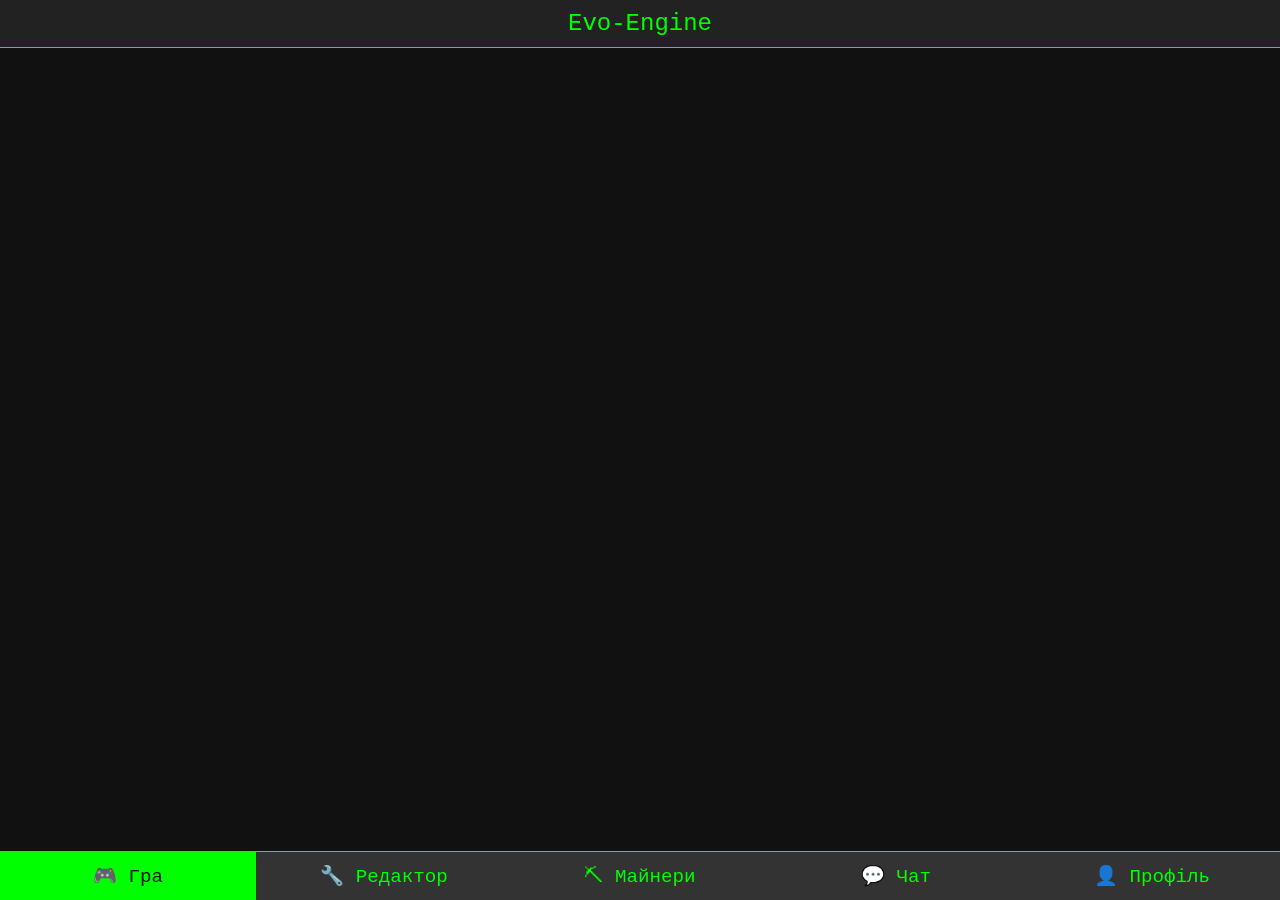
==== commit 3e63ee45: "v3.0: Evo-Engine — конкретні типи, 4 режими, палітри" ====
--- a/index.html
+++ b/index.html
@@ -1,1052 +1,1029 @@
 
 <!DOCTYPE html>
-<html lang="en">
+<html lang="uk">
 <head>
   <meta charset="UTF-8" />
   <meta name="viewport" content="width=device-width, initial-scale=1.0"/>
   <title>Evo-Engine</title>
   <style>
-    :root {
-      --bg: #000;
-      --neon: #0f0;
-      --neon-blue: #00f;
-      --neon-pink: #f0f;
-      --text: #0f0;
-      --border: #0f0;
-      --btn-bg: #111;
-      --btn-hover: #222;
-    }
     * {
-      box-sizing: border-box;
       margin: 0;
       padding: 0;
+      box-sizing: border-box;
       font-family: 'Courier New', monospace;
-      color: var(--text);
     }
     body {
-      background: var(--bg);
+      background: #111;
+      color: #0f0;
       overflow: hidden;
       display: flex;
       flex-direction: column;
       height: 100vh;
-      position: relative;
     }
     header {
-      background: rgba(0, 0, 0, 0.8);
+      background: #222;
       padding: 10px;
       text-align: center;
-      border-bottom: 1px solid var(--border);
-      z-index: 10;
-    }
-    h1 {
-      font-size: 1.4em;
-      text-shadow: 0 0 5px var(--neon);
+      border-bottom: 1px solid #0f0;
+      font-size: 1.5em;
     }
     main {
       flex: 1;
+      display: flex;
       position: relative;
-      overflow: hidden;
-    }
-    .tab-content {
+    }
+    #game-container, #editor-container, #miner-container, #chat-container, #profile-container {
       display: none;
       width: 100%;
       height: 100%;
-      position: absolute;
-      top: 0;
-      left: 0;
-    }
-    .tab-content.active {
-      display: flex;
-    }
-    .nav {
-      display: flex;
-      justify-content: space-around;
-      align-items: center;
-      background: rgba(0, 0, 0, 0.9);
-      padding: 10px 0;
-      border-top: 1px solid var(--border);
-      position: absolute;
+      padding: 10px;
+      overflow: auto;
+    }
+    .active {
+      display: block;
+    }
+    nav {
+      position: fixed;
       bottom: 0;
       width: 100%;
-      z-index: 10;
-    }
-    .nav button {
-      background: var(--btn-bg);
-      border: 1px solid var(--border);
-      color: var(--text);
-      padding: 8px 12px;
-      border-radius: 6px;
-      font-size: 0.9em;
+      background: #222;
+      display: flex;
+      border-top: 1px solid #0f0;
+    }
+    nav button {
+      flex: 1;
+      padding: 12px;
+      background: #333;
+      color: #0f0;
+      border: none;
+      font-size: 1.2em;
       cursor: pointer;
-      transition: all 0.3s;
-      width: 20%;
-    }
-    .nav button:hover {
-      background: var(--btn-hover);
-      box-shadow: 0 0 8px var(--neon);
-    }
-    .mode-switch {
+    }
+    nav button:hover {
+      background: #444;
+    }
+    nav button.active {
+      background: #0f0;
+      color: #111;
+    }
+
+    /* Quest Editor */
+    .quest-editor {
       display: flex;
-      justify-content: center;
-      margin: 10px 0;
       gap: 10px;
-    }
-    .mode-switch button {
-      background: var(--btn-bg);
-      border: 1px solid var(--border);
-      color: var(--text);
-      padding: 6px 10px;
-      border-radius: 4px;
-      font-size: 0.8em;
-      cursor: pointer;
-    }
-    .mode-switch button.active {
-      background: var(--neon);
-      color: #000;
-    }
-    #editor-container {
+      height: 100%;
+    }
+    .quest-sidebar {
+      width: 300px;
+      background: #222;
+      padding: 10px;
+      border: 1px solid #0f0;
+      overflow-y: auto;
+    }
+    .quest-canvas-area {
+      flex: 1;
       display: flex;
       flex-direction: column;
-      height: 100%;
-    }
-    #scene-canvas {
+      gap: 10px;
+    }
+    .canvas-pair {
+      display: flex;
+      gap: 10px;
+      align-items: center;
+    }
+    canvas {
+      border: 1px solid #0f0;
+      image-rendering: pixelated;
+    }
+    .pixel-grid {
+      position: relative;
+      cursor: crosshair;
+    }
+    .pixel {
+      width: 8px;
+      height: 8px;
+      border: 1px solid rgba(0,255,0,0.1);
+      display: inline-block;
+    }
+    textarea, input, select {
+      width: 100%;
+      background: #333;
+      color: #0f0;
+      border: 1px solid #0f0;
+      padding: 5px;
+      margin: 5px 0;
+    }
+    button.btn {
+      background: #0f0;
+      color: #111;
+      border: none;
+      padding: 5px 10px;
+      margin: 5px 0;
+      cursor: pointer;
+    }
+    button.btn:hover {
+      background: #0f0a;
+    }
+    .list-item {
+      padding: 8px;
+      margin: 5px 0;
+      background: #333;
+      border: 1px solid #0f0;
+    }
+    .condition, .effect {
+      display: flex;
+      gap: 5px;
+      margin: 3px 0;
+    }
+    .condition input, .effect select, .effect input {
       flex: 1;
-      background: #111;
-      border: 1px solid var(--border);
-      margin: 10px;
-      position: relative;
-    }
-    #text-editor, #entity-editor {
-      padding: 10px;
-      background: #111;
-      border: 1px solid var(--border);
-      margin: 10px;
-      border-radius: 4px;
-      overflow-y: auto;
-      flex: 1;
-    }
-    .node-list {
+    }
+
+    /* 2D Arcade & Platformer */
+    #arcade-grid {
+      display: grid;
+      grid-template-columns: repeat(16, 20px);
+      grid-template-rows: repeat(16, 20px);
+      gap: 0;
+      margin: 10px auto;
+      border: 1px solid #0f0;
+    }
+    .grid-cell {
+      width: 20px;
+      height: 20px;
+      background: #222;
+      border: 1px solid #333;
+      cursor: pointer;
+    }
+    .grid-cell.wall { background: #555; }
+    .grid-cell.collectible { background: #ff0; }
+    .grid-cell.triggers { background: #f0f; }
+    .grid-cell.door { background: #844; }
+    .grid-cell.key { background: #ff8; }
+    .grid-cell.enemy { background: #f00; }
+    .grid-cell.npc { background: #08f; }
+    .grid-cell.player { background: #0f0; }
+
+    .palette {
+      margin: 10px 0;
       display: flex;
       flex-wrap: wrap;
       gap: 5px;
+    }
+    .palette-item {
+      padding: 8px 12px;
+      background: #333;
+      border: 1px solid #555;
+      cursor: pointer;
+    }
+    .palette-item.selected {
+      border-color: #0f0;
+      background: #0f0;
+      color: #111;
+    }
+
+    /* 3D Voxel */
+    #voxel-container {
+      display: flex;
+      flex-direction: column;
+      align-items: center;
+      height: 100%;
+    }
+    #voxel-layer-slider {
       margin: 10px 0;
-    }
-    .node-btn {
-      padding: 6px 10px;
-      background: var(--btn-bg);
-      border: 1px solid var(--border);
-      border-radius: 4px;
-      font-size: 0.8em;
+      width: 80%;
+    }
+    #voxel-grid-3d {
+      display: grid;
+      grid-template-columns: repeat(8, 20px);
+      grid-template-rows: repeat(8, 20px);
+      gap: 0;
+      margin: 10px;
+    }
+    .voxel-cell {
+      width: 20px;
+      height: 20px;
+      background: #222;
+      border: 1px solid #333;
       cursor: pointer;
     }
-    .node-btn:hover {
-      box-shadow: 0 0 5px var(--neon-blue);
-    }
-    input, textarea, select {
-      background: #222;
-      border: 1px solid var(--border);
-      color: var(--text);
-      padding: 8px;
+    .voxel-cell.solid { background: #888; }
+    .voxel-cell.transparent { background: #88f; opacity: 0.6; }
+    .voxel-cell.active { background: #f88; }
+
+    #voxel-canvas {
+      width: 320px;
+      height: 320px;
+      border: 1px solid #0f0;
+      margin: 10px;
+    }
+
+    /* Miner */
+    .miner-game {
+      text-align: center;
+      padding: 20px;
+    }
+    .resource {
+      font-size: 1.5em;
+      margin: 10px;
+    }
+    .miner-btn {
+      font-size: 2em;
+      padding: 20px;
+      background: #0f0;
+      color: #111;
+      border: none;
+      border-radius: 50%;
+      cursor: pointer;
+      margin: 10px;
+    }
+
+    /* Chat */
+    #chat-box {
+      height: 300px;
+      overflow-y: auto;
+      border: 1px solid #0f0;
+      padding: 10px;
+      margin: 10px 0;
+    }
+    .chat-message {
       margin: 5px 0;
-      width: 100%;
-      border-radius: 4px;
-    }
-    textarea {
-      height: 80px;
-      resize: vertical;
-    }
-    .component-list {
-      margin: 10px 0;
-    }
-    .component-item {
-      margin: 5px 0;
-      padding: 8px;
-      background: #222;
-      border: 1px solid var(--border);
-      border-radius: 4px;
-    }
-    .chat-messages {
-      flex: 1;
-      overflow-y: auto;
-      padding: 10px;
-      background: #111;
-      margin: 10px;
-      border: 1px solid var(--border);
-      border-radius: 4px;
-    }
-    .chat-input {
-      display: flex;
-      padding: 10px;
-    }
-    .chat-input input {
-      flex: 1;
-      margin-right: 5px;
-    }
-    .chat-input button {
-      width: 60px;
-    }
-    .profile-card {
+      padding: 5px;
+      background: #333;
+    }
+
+    /* Profile */
+    .profile-form {
+      max-width: 500px;
       margin: 20px auto;
       padding: 20px;
-      background: #111;
-      border: 1px solid var(--border);
-      border-radius: 8px;
-      max-width: 300px;
-      text-align: center;
-    }
-    .profile-card img {
-      width: 80px;
-      height: 80px;
-      border-radius: 50%;
-      border: 2px solid var(--neon);
-      margin-bottom: 10px;
-    }
-    .mining-area {
-      display: flex;
-      flex-direction: column;
-      height: 100%;
-    }
-    #mining-canvas {
-      flex: 1;
-      background: #000;
-      margin: 10px;
-      border: 1px solid var(--border);
-    }
-    .mining-controls {
-      display: flex;
-      justify-content: center;
-      gap: 10px;
-      padding: 10px;
-    }
-    .mining-controls button {
-      padding: 8px 16px;
-      background: var(--btn-bg);
-      border: 1px solid var(--border);
-      border-radius: 4px;
-      cursor: pointer;
-    }
-    .mining-controls button:hover {
-      box-shadow: 0 0 8px var(--neon-pink);
-    }
-    #text-player {
-      display: flex;
-      flex-direction: column;
-      height: 100%;
-    }
-    #text-display {
-      flex: 1;
-      padding: 20px;
-      background: #000;
-      margin: 10px;
-      border: 1px solid var(--border);
-      border-radius: 4px;
-      overflow-y: auto;
-      font-size: 1.1em;
-      line-height: 1.5;
-    }
-    #text-choices {
-      display: flex;
-      flex-direction: column;
-      padding: 10px;
-      gap: 8px;
-    }
-    .choice-btn {
-      padding: 12px;
-      background: #111;
-      border: 1px solid var(--border);
-      border-radius: 6px;
-      cursor: pointer;
-      transition: all 0.2s;
-    }
-    .choice-btn:hover {
       background: #222;
-      box-shadow: 0 0 8px var(--neon-blue);
-    }
-    .back-btn {
-      position: absolute;
-      top: 10px;
-      left: 10px;
-      background: rgba(0, 0, 0, 0.7);
-      border: 1px solid var(--border);
-      color: var(--text);
-      padding: 6px 10px;
-      border-radius: 4px;
-      cursor: pointer;
-      z-index: 20;
-    }
-    .back-btn:hover {
-      background: #222;
-    }
-    #layer-selector {
-      position: absolute;
-      top: 10px;
-      right: 10px;
-      z-index: 20;
-      background: rgba(0, 0, 0, 0.7);
-      border: 1px solid var(--border);
-      color: var(--text);
-      padding: 6px;
-      border-radius: 4px;
-    }
-    #layer-selector select {
-      margin: 0;
-      width: auto;
-    }
-    .hidden {
-      display: none !important;
+      border: 1px solid #0f0;
     }
   </style>
 </head>
 <body>
-  <header>
-    <h1>Evo-Engine</h1>
-  </header>
-
+  <header>Evo-Engine</header>
   <main>
-    <!-- Грати -->
-    <div id="play-tab" class="tab-content active">
-      <div id="text-player">
-        <div id="text-display">Ласкаво просимо до Evo-Engine. Оберіть сцену для гри.</div>
-        <div id="text-choices"></div>
+    <!-- Режим 1: Текстовий квест -->
+    <div id="game-container" class="active">
+      <div id="quest-game-view">
+        <h2 id="scene-title">Початок</h2>
+        <div id="scene-image-container">
+          <canvas id="scene-bg-canvas" width="64" height="64"></canvas>
+          <canvas id="scene-char-canvas" width="64" height="64"></canvas>
+        </div>
+        <p id="scene-text">Ласкаво просимо до квесту!</p>
+        <div id="scene-buttons"></div>
       </div>
     </div>
 
-    <!-- Створити -->
-    <div id="create-tab" class="tab-content">
-      <div class="mode-switch">
-        <button id="mode-text" class="mode-btn active">Текст</button>
-        <button id="mode-2d" class="mode-btn">2D</button>
-        <button id="mode-3d" class="mode-btn">3D</button>
-      </div>
-      <div id="editor-container">
-        <div id="scene-canvas"></div>
-        <div id="text-editor" class="hidden">
-          <h3>Текстовий Редактор</h3>
-          <div class="node-list">
-            <button class="node-btn" data-type="TextNode">TextNode</button>
-            <button class="node-btn" data-type="ChoiceNode">ChoiceNode</button>
-            <button class="node-btn" data-type="ConditionNode">ConditionNode</button>
-            <button class="node-btn" data-type="ActionNode">ActionNode</button>
-            <button class="node-btn" data-type="EventNode">EventNode</button>
-            <button class="node-btn" data-type="SceneSwitchNode">SceneSwitchNode</button>
-            <button class="node-btn" data-type="WaitNode">WaitNode</button>
-            <button class="node-btn" data-type="ImageNode">ImageNode</button>
-            <button class="node-btn" data-type="AudioNode">AudioNode</button>
+    <!-- Режим 2/3: Редактор -->
+    <div id="editor-container">
+      <div class="quest-editor">
+        <div class="quest-sidebar">
+          <h3>Редактор сцени</h3>
+          <label>Назва сцени</label>
+          <input type="text" id="scene-name" value="Сцена 1"/>
+
+          <label>Текст сцени</label>
+          <textarea id="scene-text-input" rows="4">Ви в темній кімнаті.</textarea>
+
+          <h4>Фон (64x64)</h4>
+          <div class="pixel-grid" id="bg-pixel-grid"></div>
+
+          <h4>Персонаж (64x64)</h4>
+          <div class="pixel-grid" id="char-pixel-grid"></div>
+
+          <h4>Кнопки</h4>
+          <div id="button-list"></div>
+          <button class="btn" id="add-button">+ Додати кнопку</button>
+
+          <h4>Змінні</h4>
+          <div id="variable-list"></div>
+          <button class="btn" id="add-variable">+ Додати змінну</button>
+
+          <button class="btn" id="save-scene">Зберегти сцену</button>
+          <button class="btn" id="validate-quest">Перевірити квест</button>
+        </div>
+
+        <div class="quest-canvas-area">
+          <canvas id="bg-canvas" width="64" height="64"></canvas>
+          <canvas id="char-canvas" width="64" height="64"></canvas>
+
+          <!-- 2D Arcade Grid -->
+          <div id="arcade-tools" style="display:none">
+            <div class="palette">
+              <div class="palette-item" data-type="empty">Пусто</div>
+              <div class="palette-item" data-type="wall">Стіна</div>
+              <div class="palette-item" data-type="collectible">Збірний</div>
+              <div class="palette-item" data-type="triggers">Тригер</div>
+              <div class="palette-item" data-type="door">Двері</div>
+              <div class="palette-item" data-type="key">Ключ</div>
+              <div class="palette-item" data-type="enemy">Ворог</div>
+              <div class="palette-item" data-type="npc">NPC</div>
+              <div class="palette-item" data-type="player">Гравець</div>
+            </div>
+            <div id="arcade-grid"></div>
           </div>
-          <input type="text" id="node-id" placeholder="ID вузла" />
-          <textarea id="node-text" placeholder="Текст (може містити {змінні})"></textarea>
-          <div id="choices-container" class="hidden">
-            <h4>Варіанти вибору</h4>
-            <div id="choices-list"></div>
-            <button id="add-choice">+ Додати варіант</button>
+
+          <!-- Platformer Physics Toggle -->
+          <div id="platformer-tools" style="display:none">
+            <h4>Фізика</h4>
+            <label>Сила стрибка <input type="number" id="jump-force" value="12" /></label>
+            <label>Швидкість <input type="number" id="player-speed" value="3" /></label>
+            <label>Гравітація <input type="number" id="gravity" value="0.6" /></label>
           </div>
-          <div id="condition-container" class="hidden">
-            <h4>Умови</h4>
-            <div id="conditions-list"></div>
-            <button id="add-condition">+ Додати умову</button>
+
+          <!-- 3D Voxel -->
+          <div id="voxel-tools" style="display:none">
+            <h4>Шар: <span id="layer-label">4</span></h4>
+            <input type="range" id="voxel-layer-slider" min="0" max="7" value="4" />
+            <div class="palette">
+              <div class="palette-item" data-voxel="air">Повітря</div>
+              <div class="palette-item" data-voxel="solid">Твердий</div>
+              <div class="palette-item" data-voxel="transparent">Прозорий</div>
+              <div class="palette-item" data-voxel="active">Активний</div>
+            </div>
+            <div id="voxel-grid-3d"></div>
+            <canvas id="voxel-canvas" width="320" height="320"></canvas>
           </div>
-          <input type="text" id="node-action" placeholder="Дія (наприклад: health += 10)" class="hidden" />
-          <input type="text" id="node-event" placeholder="Назва події" class="hidden" />
-          <input type="text" id="node-target" placeholder="Ціль (ID сцени або вузла)" class="hidden" />
-          <input type="number" id="node-wait" placeholder="Час очікування (сек)" class="hidden" />
-          <input type="text" id="node-image" placeholder="URL зображення" class="hidden" />
-          <input type="text" id="node-audio" placeholder="URL аудіо" class="hidden" />
-          <div class="flex-row" style="gap: 10px;">
-            <button id="save-node">Зберегти вузол</button>
-            <button id="load-scene">Завантажити сцену</button>
-            <button id="play-scene">▶ Грати</button>
-          </div>
-        </div>
-        <div id="entity-editor">
-          <h3>Редактор сутностей</h3>
-          <input type="text" id="entity-id" placeholder="ID сутності" />
-          <input type="text" id="entity-name" placeholder="Назва" />
-          <div class="component-list" id="components-list">
-            <!-- Components will be added here -->
-          </div>
-          <button id="add-component">+ Додати компонент</button>
-          <button id="save-entity">Зберегти сутність</button>
         </div>
       </div>
     </div>
 
-    <!-- Майнери -->
-    <div id="miners-tab" class="tab-content">
-      <div class="mining-area">
-        <canvas id="mining-canvas"></canvas>
-        <div class="mining-controls">
-          <button id="start-mining">▶ Почати</button>
-          <button id="stop-mining">⏹ Зупинити</button>
-          <button id="upgrade-miner">⬆ Апгрейд</button>
-        </div>
+    <!-- Режим 3: Майнери -->
+    <div id="miner-container">
+      <div class="miner-game">
+        <h2>Майнери</h2>
+        <div class="resource">Крипта: <span id="crypto">0</span></div>
+        <button class="miner-btn" id="mine-btn">⛏</button>
+        <div class="resource">Авто-майнінг: <span id="auto-miners">0</span> (1/sec)</div>
+        <button class="btn" id="buy-miner">Купити майнер (10)</button>
       </div>
     </div>
 
-    <!-- Чат -->
-    <div id="chat-tab" class="tab-content">
-      <div class="chat-messages" id="chat-messages">
-        <div>Добро пожаловать в чат Evo-Engine!</div>
-      </div>
-      <div class="chat-input">
-        <input type="text" id="chat-input" placeholder="Напишіть повідомлення..." />
-        <button id="send-chat">Надіслати</button>
-      </div>
+    <!-- Режим 4: Чат -->
+    <div id="chat-container">
+      <h2>Чат</h2>
+      <div id="chat-box"></div>
+      <input type="text" id="chat-input" placeholder="Введіть повідомлення..." />
+      <button class="btn" id="send-chat">Надіслати</button>
     </div>
 
     <!-- Профіль -->
-    <div id="profile-tab" class="tab-content">
-      <div class="profile-card">
-        <img src="https://via.placeholder.com/80" alt="Avatar" />
-        <h3 id="username">Гравець</h3>
-        <p>Рівень: <span id="level">1</span></p>
-        <p>Досвід: <span id="xp">0</span>/100</p>
-        <button id="edit-profile">Редагувати</button>
+    <div id="profile-container">
+      <div class="profile-form">
+        <h2>Профіль</h2>
+        <label>Ім'я <input type="text" id="profile-name" /></label>
+        <label>Email <input type="email" id="profile-email" /></label>
+        <label>GitHub <input type="text" id="profile-github" placeholder="username" /></label>
+        <button class="btn" id="save-profile">Зберегти</button>
+        <button class="btn" id="sync-github">Синхронізувати з GitHub</button>
       </div>
     </div>
   </main>
 
-  <div class="nav">
-    <button data-tab="play-tab">🎮 Грати</button>
-    <button data-tab="create-tab">🔧 Створити</button>
-    <button data-tab="miners-tab">⛏ Майнери</button>
-    <button data-tab="chat-tab">💬 Чат</button>
-    <button data-tab="profile-tab">👤 Профіль</button>
-  </div>
-
-  <button class="back-btn hidden" id="back-button">← Назад</button>
-  <div id="layer-selector" class="hidden">
-    <select id="layer-select">
-      <option value="0">Шар 0</option>
-      <option value="1">Шар 1</option>
-      <option value="2">Шар 2</option>
-      <option value="3">Шар 3</option>
-      <option value="4">Шар 4</option>
-    </select>
-  </div>
+  <nav>
+    <button data-mode="game" class="active">🎮 Гра</button>
+    <button data-mode="editor">🔧 Редактор</button>
+    <button data-mode="miner">⛏ Майнери</button>
+    <button data-mode="chat">💬 Чат</button>
+    <button data-mode="profile">👤 Профіль</button>
+  </nav>
 
   <script>
-    // State
-    const state = {
-      currentTab: 'play-tab',
-      currentMode: 'text',
-      currentNodeId: null,
-      sceneGraph: {},
-      entities: {},
-      variables: { health: 100, gold: 0, reputation: 50 },
-      chatHistory: [],
-      profile: { username: 'Гравець', level: 1, xp: 0 },
-      mining: { active: false, level: 1, progress: 0 },
-      currentScene: null,
-      dialogStack: [],
-      currentLayer: 0,
-      isPlayingScene: false
-    };
-
-    // DOM Elements
-    const tabs = document.querySelectorAll('.tab-content');
-    const navButtons = document.querySelectorAll('.nav button');
-    const modeButtons = document.querySelectorAll('.mode-btn');
-    const backBtn = document.getElementById('back-button');
-    const layerSelector = document.getElementById('layer-selector');
-    const sceneCanvas = document.getElementById('scene-canvas');
-    const textEditor = document.getElementById('text-editor');
-    const entityEditor = document.getElementById('entity-editor');
-    const textPlayer = document.getElementById('text-player');
-    const textDisplay = document.getElementById('text-display');
-    const textChoices = document.getElementById('text-choices');
-    const layerSelect = document.getElementById('layer-select');
-
-    // Navigation
-    navButtons.forEach(btn => {
+    // Глобальні дані
+    let currentMode = 'game';
+    let scenes = JSON.parse(localStorage.getItem('evo-scenes')) || {
+      'start': {
+        id: 'start',
+        title: 'Початок',
+        text: 'Ласкаво просимо! Натисни далі.',
+        bgPixels: Array(64*64).fill('#000000'),
+        charPixels: Array(64*64).fill('#000000'),
+        buttons: [{ label: 'Далі', target: 'scene2' }],
+        variables: {}
+      },
+      'scene2': {
+        id: 'scene2',
+        title: 'Сцена 2',
+        text: 'Тут нічого немає.',
+        bgPixels: Array(64*64).fill('#333333'),
+        charPixels: Array(64*64).fill('#000000'),
+        buttons: [{ label: 'Назад', target: 'start' }],
+        variables: {}
+      }
+    };
+    let currentSceneId = 'start';
+    let gameVariables = {};
+    let selectedCellType = 'wall';
+    let selectedVoxelType = 'solid';
+    let currentLayer = 4;
+    let voxelWorld = Array(8).fill().map(() => Array(8).fill().map(() => Array(8).fill('air')));
+    let minerData = JSON.parse(localStorage.getItem('evo-miner')) || { crypto: 0, autoMiners: 0 };
+    let chatMessages = JSON.parse(localStorage.getItem('evo-chat')) || [];
+    let profileData = JSON.parse(localStorage.getItem('evo-profile')) || {};
+
+    // Навігація
+    document.querySelectorAll('nav button').forEach(btn => {
       btn.addEventListener('click', () => {
-        const tabId = btn.getAttribute('data-tab');
-        openTab(tabId);
+        const mode = btn.getAttribute('data-mode');
+        setMode(mode);
       });
     });
 
-    function openTab(tabId) {
-      tabs.forEach(tab => {
-        tab.classList.remove('active');
+    function setMode(mode) {
+      document.getElementById(`${currentMode}-container`).classList.remove('active');
+      document.getElementById(`${mode}-container`).classList.add('active');
+      document.querySelector(`nav button[data-mode="${currentMode}"]`).classList.remove('active');
+      document.querySelector(`nav button[data-mode="${mode}"]`).classList.add('active');
+      currentMode = mode;
+
+      if (mode === 'game') showScene(currentSceneId);
+      if (mode === 'editor') loadSceneEditor();
+      if (mode === 'miner') updateMinerDisplay();
+      if (mode === 'chat') renderChat();
+      if (mode === 'profile') loadProfile();
+    }
+
+    // === РЕЖИМ 1: Текстовий квест ===
+    function showScene(id) {
+      const scene = scenes[id];
+      if (!scene) return;
+      currentSceneId = id;
+      document.getElementById('scene-title').textContent = scene.title;
+      document.getElementById('scene-text').textContent = scene.text;
+      drawCanvasFromPixels('bg-canvas', scene.bgPixels);
+      drawCanvasFromPixels('char-canvas', scene.charPixels);
+
+      const btnContainer = document.getElementById('scene-buttons');
+      btnContainer.innerHTML = '';
+      (scene.buttons || []).forEach(btn => {
+        if (btn.condition && !evalCondition(btn.condition)) return;
+        const b = document.createElement('button');
+        b.textContent = btn.label;
+        b.onclick = () => {
+          applyEffects(btn.effects);
+          showScene(btn.target);
+        };
+        btnContainer.appendChild(b);
       });
-      document.getElementById(tabId).classList.add('active');
-      state.currentTab = tabId;
-      backBtn.classList.add('hidden');
-      if (tabId === 'create-tab') {
-        initSceneCanvas();
-      } else if (tabId === 'play-tab') {
-        renderTextPlayer();
-      }
-    }
-
-    // Mode Switching
-    modeButtons.forEach(btn => {
-      btn.addEventListener('click', () => {
-        modeButtons.forEach(b => b.classList.remove('active'));
-        btn.classList.add('active');
-        state.currentMode = btn.id.replace('mode-', '');
-        initSceneCanvas();
+    }
+
+    function evalCondition(cond) {
+      if (!cond) return true;
+      const parts = cond.split(' ');
+      if (parts.length !== 3) return false;
+      const [varName, op, value] = parts;
+      const actual = gameVariables[varName];
+      const val = value === 'true' ? true : value === 'false' ? false : isNaN(value) ? value : Number(value);
+      switch (op) {
+        case '==': return actual == val;
+        case '!=': return actual != val;
+        case '>': return actual > val;
+        case '<': return actual < val;
+        default: return false;
+      }
+    }
+
+    function applyEffects(effects) {
+      if (!effects) return;
+      effects.forEach(eff => {
+        if (eff.type === 'set') {
+          gameVariables[eff.var] = isNaN(eff.value) ? eff.value : (eff.value === 'true' ? true : eff.value === 'false' ? false : Number(eff.value));
+        }
+        if (eff.type === 'add') {
+          if (!gameVariables[eff.var]) gameVariables[eff.var] = 0;
+          gameVariables[eff.var] += Number(eff.value);
+        }
+      });
+    }
+
+    // === Редактор сцени ===
+    function loadSceneEditor() {
+      const scene = scenes[currentSceneId];
+      document.getElementById('scene-name').value = scene.title;
+      document.getElementById('scene-text-input').value = scene.text;
+      drawPixelGrid('bg-pixel-grid', scene.bgPixels, 'bg-canvas');
+      drawPixelGrid('char-pixel-grid', scene.charPixels, 'char-canvas');
+      renderButtonList();
+      renderVariableList();
+      setupArcadeGrid();
+      setupVoxelGrid();
+      renderVoxel3D();
+    }
+
+    function drawPixelGrid(containerId, pixels, canvasId) {
+      const container = document.getElementById(containerId);
+      container.innerHTML = '';
+      for (let y = 0; y < 8; y++) {
+        for (let x = 0; x < 8; x++) {
+          const idx = y * 8 + x;
+          const div = document.createElement('div');
+          div.className = 'pixel';
+          div.style.backgroundColor = pixels[idx];
+          div.dataset.x = x;
+          div.dataset.y = y;
+          div.onclick = () => {
+            div.style.backgroundColor = '#0f0';
+            updatePixelInCanvas(canvasId, x, y, '#0f0');
+            updateScenePixels(containerId, pixels, canvasId);
+          };
+          container.appendChild(div);
+        }
+      }
+    }
+
+    function updatePixelInCanvas(canvasId, x, y, color) {
+      const canvas = document.getElementById(canvasId);
+      const ctx = canvas.getContext('2d');
+      ctx.fillStyle = color;
+      ctx.fillRect(x * 8, y * 8, 8, 8);
+    }
+
+    function updateScenePixels(gridId, pixels, canvasId) {
+      const grid = document.querySelector(`#${gridId} .pixel`);
+      const canvas = document.getElementById(canvasId);
+      const ctx = canvas.getContext('2d');
+      const imgData = ctx.getImageData(0, 0, 64, 64);
+      for (let i = 0; i < pixels.length; i++) {
+        const x = i % 8;
+        const y = Math.floor(i / 8);
+        const px = x * 8;
+        const py = y * 8;
+        const idx = (py * 64 + px) * 4;
+        const r = imgData.data[idx];
+        const g = imgData.data[idx+1];
+        const b = imgData.data[idx+2];
+        pixels[i] = `#${r.toString(16).padStart(2,'0')}${g.toString(16).padStart(2,'0')}${b.toString(16).padStart(2,'0')}`;
+      }
+    }
+
+    function drawCanvasFromPixels(canvasId, pixels) {
+      const canvas = document.getElementById(canvasId);
+      const ctx = canvas.getContext('2d');
+      const imgData = ctx.createImageData(64, 64);
+      for (let i = 0; i < pixels.length; i++) {
+        const x = i % 8;
+        const y = Math.floor(i / 8);
+        const px = x * 8;
+        const py = y * 8;
+        for (let dy = 0; dy < 8; dy++) {
+          for (let dx = 0; dx < 8; dx++) {
+            const idx = ((py + dy) * 64 + (px + dx)) * 4;
+            const color = pixels[i].slice(1);
+            imgData.data[idx] = parseInt(color.slice(0,2), 16);
+            imgData.data[idx+1] = parseInt(color.slice(2,4), 16);
+            imgData.data[idx+2] = parseInt(color.slice(4,6), 16);
+            imgData.data[idx+3] = 255;
+          }
+        }
+      }
+      ctx.putImageData(imgData, 0, 0);
+    }
+
+    function renderButtonList() {
+      const list = document.getElementById('button-list');
+      list.innerHTML = '';
+      const scene = scenes[currentSceneId];
+      (scene.buttons || []).forEach((btn, i) => {
+        const item = document.createElement('div');
+        item.className = 'list-item';
+        item.innerHTML = `
+          <input type="text" value="${btn.label}" placeholder="Текст кнопки"/>
+          <select class="target-scene">
+            ${Object.keys(scenes).map(id => `<option value="${id}" ${id===btn.target?'selected':''}>${scenes[id].title}</option>`).join('')}
+          </select>
+          <div class="condition">
+            <input type="text" placeholder="змінна" value="${btn.condition?.split(' ')[0] || ''}" size="8"/>
+            <select>
+              <option value="==" ${btn.condition?.includes('==')?'selected':''}>==</option>
+              <option value="!=" ${btn.condition?.includes('!=')?'selected':''}>!=</option>
+              <option value=">" ${btn.condition?.includes('>')?'selected':''}>></option>
+              <option value="<" ${btn.condition?.includes('<')?'selected':''}><</option>
+            </select>
+            <input type="text" placeholder="значення" value="${btn.condition?.split(' ')[2] || ''}" size="8"/>
+          </div>
+          <h5>Ефекти</h5>
+          <div class="effects-list"></div>
+          <button class="btn add-effect">+ Ефект</button>
+          <button class="btn remove-btn">Видалити</button>
+        `;
+        const effectsList = item.querySelector('.effects-list');
+        (btn.effects || []).forEach(eff => {
+          const effEl = document.createElement('div');
+          effEl.className = 'effect';
+          effEl.innerHTML = `
+            <select><option value="set" ${eff.type==='set'?'selected':''}>Встановити</option><option value="add" ${eff.type==='add'?'selected':''}>Додати</option></select>
+            <input type="text" placeholder="ім'я" value="${eff.var}" size="10"/>
+            <input type="text" placeholder="значення" value="${eff.value}" size="10"/>
+            <button class="btn rm-effect">x</button>
+          `;
+          effEl.querySelector('.rm-effect').onclick = () => effEl.remove();
+          effectsList.appendChild(effEl);
+        });
+        item.querySelector('.add-effect').onclick = () => {
+          const effEl = document.createElement('div');
+          effEl.className = 'effect';
+          effEl.innerHTML = `
+            <select><option value="set">Встановити</option><option value="add">Додати</option></select>
+            <input type="text" placeholder="ім'я" size="10"/>
+            <input type="text" placeholder="значення" size="10"/>
+            <button class="btn rm-effect">x</button>
+          `;
+          effEl.querySelector('.rm-effect').onclick = () => effEl.remove();
+          effectsList.appendChild(effEl);
+        };
+        item.querySelector('.remove-btn').onclick = () => item.remove();
+        list.appendChild(item);
+      });
+    }
+
+    function renderVariableList() {
+      const list = document.getElementById('variable-list');
+      list.innerHTML = '';
+      const scene = scenes[currentSceneId];
+      Object.keys(scene.variables || {}).forEach(key => {
+        const item = document.createElement('div');
+        item.className = 'list-item';
+        const val = scene.variables[key];
+        item.innerHTML = `
+          <input type="text" value="${key}" readonly/>
+          <select class="var-type">
+            <option value="number" ${typeof val === 'number' ? 'selected' : ''}>Число</option>
+            <option value="boolean" ${typeof val === 'boolean' ? 'selected' : ''}>Логічне</option>
+            <option value="string" ${typeof val === 'string' ? 'selected' : ''}>Текст</option>
+          </select>
+          <input type="text" value="${val}" class="var-value"/>
+          <button class="btn rm-var">x</button>
+        `;
+        item.querySelector('.rm-var').onclick = () => item.remove();
+        list.appendChild(item);
+      });
+    }
+
+    document.getElementById('add-button').onclick = () => {
+      const list = document.getElementById('button-list');
+      const item = document.createElement('div');
+      item.className = 'list-item';
+      item.innerHTML = `
+        <input type="text" placeholder="Текст кнопки"/>
+        <select class="target-scene">
+          ${Object.keys(scenes).map(id => `<option value="${id}">${scenes[id].title}</option>`).join('')}
+        </select>
+        <div class="condition">
+          <input type="text" placeholder="змінна" size="8"/>
+          <select>
+            <option value="==">==</option>
+            <option value="!=">!=</option>
+            <option value=">">></option>
+            <option value="<"><</option>
+          </select>
+          <input type="text" placeholder="значення" size="8"/>
+        </div>
+        <h5>Ефекти</h5>
+        <div class="effects-list"></div>
+        <button class="btn add-effect">+ Ефект</button>
+        <button class="btn remove-btn">Видалити</button>
+      `;
+      const effectsList = item.querySelector('.effects-list');
+      item.querySelector('.add-effect').onclick = () => {
+        const effEl = document.createElement('div');
+        effEl.className = 'effect';
+        effEl.innerHTML = `
+          <select><option value="set">Встановити</option><option value="add">Додати</option></select>
+          <input type="text" placeholder="ім'я" size="10"/>
+          <input type="text" placeholder="значення" size="10"/>
+          <button class="btn rm-effect">x</button>
+        `;
+        effEl.querySelector('.rm-effect').onclick = () => effEl.remove();
+        effectsList.appendChild(effEl);
+      };
+      item.querySelector('.remove-btn').onclick = () => item.remove();
+      list.appendChild(item);
+    };
+
+    document.getElementById('add-variable').onclick = () => {
+      const list = document.getElementById('variable-list');
+      const item = document.createElement('div');
+      item.className = 'list-item';
+      item.innerHTML = `
+        <input type="text" placeholder="ім'я"/>
+        <select class="var-type">
+          <option value="number">Число</option>
+          <option value="boolean">Логічне</option>
+          <option value="string">Текст</option>
+        </select>
+        <input type="text" placeholder="значення" class="var-value"/>
+        <button class="btn rm-var">x</button>
+      `;
+      item.querySelector('.rm-var').onclick = () => item.remove();
+      list.appendChild(item);
+    };
+
+    document.getElementById('save-scene').onclick = () => {
+      const scene = scenes[currentSceneId];
+      scene.title = document.getElementById('scene-name').value;
+      scene.text = document.getElementById('scene-text-input').value;
+
+      // Зберегти кнопки
+      const buttonItems = document.querySelectorAll('#button-list .list-item');
+      scene.buttons = [];
+      buttonItems.forEach(item => {
+        const inputs = item.querySelectorAll('input');
+        const selects = item.querySelectorAll('select');
+        const conditionParts = [
+          inputs[1].value,
+          selects[1].value,
+          inputs[2].value
+        ];
+        const condition = conditionParts[0] && conditionParts[2] ? conditionParts.join(' ') : null;
+        const effects = [];
+        item.querySelectorAll('.effect').forEach(ef => {
+          const efInputs = ef.querySelectorAll('input');
+          const efSelect = ef.querySelector('select');
+          effects.push({
+            type: efSelect.value,
+            var: efInputs[0].value,
+            value: efInputs[1].value
+          });
+        });
+        scene.buttons.push({
+          label: inputs[0].value,
+          target: selects[0].value,
+          condition,
+          effects
+        });
+      });
+
+      // Зберегти змінні
+      scene.variables = {};
+      document.querySelectorAll('#variable-list .list-item').forEach(item => {
+        const key = item.querySelector('input').value;
+        const val = item.querySelector('.var-value').value;
+        const type = item.querySelector('.var-type').value;
+        if (key) {
+          scene.variables[key] = type === 'number' ? Number(val) : type === 'boolean' ? (val === 'true') : val;
+        }
+      });
+
+      localStorage.setItem('evo-scenes', JSON.stringify(scenes));
+      alert('Сцену збережено!');
+    };
+
+    document.getElementById('validate-quest').onclick = () => {
+      const reachable = new Set();
+      const queue = ['start'];
+      while (queue.length) {
+        const id = queue.shift();
+        if (reachable.has(id)) continue;
+        reachable.add(id);
+        const scene = scenes[id];
+        if (!scene) continue;
+        (scene.buttons || []).forEach(btn => {
+          if (btn.target && !reachable.has(btn.target)) {
+            queue.push(btn.target);
+          }
+        });
+      }
+      const allIds = new Set(Object.keys(scenes));
+      const unreachable = [...allIds].filter(id => !reachable.has(id));
+      if (unreachable.length) {
+        alert('Глухі кути: ' + unreachable.map(id => scenes[id].title).join(', '));
+      } else {
+        alert('Квест повний, немає глухих кутів!');
+      }
+    };
+
+    // === РЕЖИМ 2: 2D Аркада ===
+    function setupArcadeGrid() {
+      const grid = document.getElementById('arcade-grid');
+      grid.innerHTML = '';
+      for (let y = 0; y < 16; y++) {
+        for (let x = 0; x < 16; x++) {
+          const cell = document.createElement('div');
+          cell.className = 'grid-cell';
+          cell.dataset.x = x;
+          cell.dataset.y = y;
+          cell.onclick = (e) => {
+            if (e.shiftKey) {
+              cell.className = 'grid-cell';
+            } else {
+              cell.className = `grid-cell ${selectedCellType}`;
+            }
+          };
+          grid.appendChild(cell);
+        }
+      }
+    }
+
+    document.querySelectorAll('.palette-item').forEach(item => {
+      item.addEventListener('click', () => {
+        if (currentMode === 'editor') {
+          if (item.hasAttribute('data-type')) {
+            document.querySelectorAll('.palette-item[data-type]').forEach(i => i.classList.remove('selected'));
+            item.classList.add('selected');
+            selectedCellType = item.getAttribute('data-type');
+          } else if (item.hasAttribute('data-voxel')) {
+            document.querySelectorAll('.palette-item[data-voxel]').forEach(i => i.classList.remove('selected'));
+            item.classList.add('selected');
+            selectedVoxelType = item.getAttribute('data-voxel');
+          }
+        }
       });
     });
 
-    // Back Button
-    backBtn.addEventListener('click', () => {
-      if (state.currentTab === 'play-tab' && state.isPlayingScene) {
-        exitTextScene();
-      } else {
-        openTab('create-tab');
-      }
-    });
-
-    // Scene Canvas
-    function initSceneCanvas() {
-      const ctx = sceneCanvas.getContext('2d');
-      sceneCanvas.width = sceneCanvas.offsetWidth;
-      sceneCanvas.height = sceneCanvas.offsetHeight;
+    // === РЕЖИМ 3: Платформер ===
+    // (фізика буде в ігровому режимі, тут тільки UI)
+
+    // === РЕЖИМ 4: 3D Вокселі ===
+    function setupVoxelGrid() {
+      const grid = document.getElementById('voxel-grid-3d');
+      grid.innerHTML = '';
+      for (let y = 0; y < 8; y++) {
+        for (let x = 0; x < 8; x++) {
+          const cell = document.createElement('div');
+          cell.className = 'voxel-cell';
+          cell.dataset.x = x;
+          cell.dataset.y = y;
+          cell.onclick = () => {
+            voxelWorld[currentLayer][y][x] = selectedVoxelType;
+            renderVoxel3D();
+          };
+          grid.appendChild(cell);
+        }
+      }
+    }
+
+    document.getElementById('voxel-layer-slider').oninput = function() {
+      currentLayer = this.value;
+      document.getElementById('layer-label').textContent = this.value;
+      renderVoxel3D();
+    };
+
+    function renderVoxel3D() {
+      const grid = document.getElementById('voxel-grid-3d');
+      const cells = grid.querySelectorAll('.voxel-cell');
+      for (let i = 0; i < 64; i++) {
+        const x = i % 8;
+        const y = Math.floor(i / 8);
+        const type = voxelWorld[currentLayer][y][x];
+        const cell = cells[i];
+        cell.className = `voxel-cell ${type}`;
+      }
+      drawVoxelPerspective();
+    }
+
+    function drawVoxelPerspective() {
+      const canvas = document.getElementById('voxel-canvas');
+      const ctx = canvas.getContext('2d');
       ctx.fillStyle = '#111';
-      ctx.fillRect(0, 0, sceneCanvas.width, sceneCanvas.height);
-      ctx.strokeStyle = '#0f0';
-      ctx.strokeRect(0, 0, sceneCanvas.width, sceneCanvas.height);
-
-      if (state.currentMode === '2d') {
-        draw2DGrid(ctx);
-        setup2DInput();
-      } else if (state.currentMode === '3d') {
-        layerSelector.classList.remove('hidden');
-        draw3DLayer(ctx);
-        setup3DInput();
-      } else {
-        layerSelector.classList.add('hidden');
-        ctx.fillStyle = '#00f';
-        ctx.font = '20px monospace';
-        ctx.fillText('TEXT MODE EDITOR', 20, 40);
-      }
-    }
-
-    function draw2DGrid(ctx) {
-      const size = 32;
-      const cols = Math.floor(sceneCanvas.width / size);
-      const rows = Math.floor(sceneCanvas.height / size);
-      ctx.clearRect(0, 0, sceneCanvas.width, sceneCanvas.height);
-      for (let x = 0; x < cols; x++) {
-        for (let y = 0; y < rows; y++) {
-          ctx.strokeRect(x * size, y * size, size, size);
-        }
-      }
-    }
-
-    function draw3DLayer(ctx) {
+      ctx.fillRect(0, 0, canvas.width, canvas.height);
+
       const size = 20;
-      const cols = Math.floor(sceneCanvas.width / size);
-      const rows = Math.floor(sceneCanvas.height / size);
-      ctx.clearRect(0, 0, sceneCanvas.width, sceneCanvas.height);
-      for (let x = 0; x < cols; x++) {
-        for (let y = 0; y < rows; y++) {
-          ctx.strokeRect(x * size, y * size, size, size);
-        }
-      }
-      ctx.fillStyle = '#f0f';
-      ctx.font = '14px monospace';
-      ctx.fillText(`Шар: ${state.currentLayer}`, 10, 20);
-    }
-
-    function setup2DInput() {
-      sceneCanvas.onmousedown = (e) => {
-        const rect = sceneCanvas.getBoundingClientRect();
-        const x = Math.floor((e.clientX - rect.left) / 32);
-        const y = Math.floor((e.clientY - rect.top) / 32);
-        alert(`Тайл (${x}, ${y})`);
-      };
-    }
-
-    function setup3DInput() {
-      layerSelect.onchange = () => {
-        state.currentLayer = parseInt(layerSelect.value);
-        initSceneCanvas();
-      };
-      sceneCanvas.onmousedown = (e) => {
-        const rect = sceneCanvas.getBoundingClientRect();
-        const x = Math.floor((e.clientX - rect.left) / 20);
-        const y = Math.floor((e.clientY - rect.top) / 20);
-        alert(`Воксель (${x}, ${y}, ${state.currentLayer})`);
-      };
-    }
-
-    // Text Editor
-    document.querySelectorAll('.node-btn').forEach(btn => {
-      btn.addEventListener('click', () => {
-        const type = btn.getAttribute('data-type');
-        createNewNode(type);
-      });
-    });
-
-    function createNewNode(type) {
-      document.querySelectorAll('#text-editor > div[id$="-container"]').forEach(el => {
-        el.classList.add('hidden');
-      });
-      document.querySelectorAll('#text-editor input, #text-editor textarea').forEach(el => {
-        el.classList.remove('hidden');
-      });
-      document.getElementById('choices-container').classList.add('hidden');
-      document.getElementById('condition-container').classList.add('hidden');
-      document.getElementById('node-action').classList.add('hidden');
-      document.getElementById('node-event').classList.add('hidden');
-      document.getElementById('node-target').classList.add('hidden');
-      document.getElementById('node-wait').classList.add('hidden');
-      document.getElementById('node-image').classList.add('hidden');
-      document.getElementById('node-audio').classList.add('hidden');
-
-      if (type === 'ChoiceNode') {
-        document.getElementById('choices-container').classList.remove('hidden');
-        addChoiceField();
-      } else if (type === 'ConditionNode') {
-        document.getElementById('condition-container').classList.remove('hidden');
-        addConditionField();
-      } else if (type === 'ActionNode') {
-        document.getElementById('node-action').classList.remove('hidden');
-        document.getElementById('node-target').classList.remove('hidden');
-      } else if (type === 'EventNode') {
-        document.getElementById('node-event').classList.remove('hidden');
-        document.getElementById('node-target').classList.remove('hidden');
-      } else if (type === 'SceneSwitchNode') {
-        document.getElementById('node-target').classList.remove('hidden');
-      } else if (type === 'WaitNode') {
-        document.getElementById('node-wait').classList.remove('hidden');
-      } else if (type === 'ImageNode') {
-        document.getElementById('node-image').classList.remove('hidden');
-      } else if (type === 'AudioNode') {
-        document.getElementById('node-audio').classList.remove('hidden');
-      }
-
-      state.currentNodeId = null;
-      document.getElementById('node-id').value = '';
-      document.getElementById('node-text').value = '';
-    }
-
-    document.getElementById('add-choice').addEventListener('click', addChoiceField);
-    function addChoiceField() {
-      const container = document.getElementById('choices-list');
-      const div = document.createElement('div');
-      div.className = 'choice-item';
-      div.innerHTML = `
-        <input type="text" placeholder="Текст кнопки" style="width:40%" />
-        <input type="text" placeholder="Умова (напр. gold>=10)" style="width:30%" />
-        <input type="text" placeholder="Дія" style="width:30%" />
-        <input type="text" placeholder="Ціль (ID)" style="width:30%; margin-top:5px" />
-      `;
-      container.appendChild(div);
-    }
-
-    document.getElementById('add-condition').addEventListener('click', addConditionField);
-    function addConditionField() {
-      const container = document.getElementById('conditions-list');
-      const div = document.createElement('div');
-      div.className = 'condition-item';
-      div.innerHTML = `
-        <input type="text" placeholder="Перевірка (напр. health>50)" style="width:40%" />
-        <input type="text" placeholder="Ціль (ID)" style="width:40%" />
-        <label><input type="checkbox" /> За замовчуванням</label>
-      `;
-      container.appendChild(div);
-    }
-
-    document.getElementById('save-node').addEventListener('click', saveNode);
-    function saveNode() {
-      const id = document.getElementById('node-id').value || `node_${Date.now()}`;
-      const type = document.querySelector('.node-btn.active')?.getAttribute('data-type') || 'TextNode';
-      const text = document.getElementById('node-text').value;
-
-      const node = { id, type };
-
-      if (type === 'TextNode' || type === 'ImageNode' || type === 'AudioNode') {
-        node.text = text;
-      }
-      if (type === 'ImageNode') {
-        node.image = document.getElementById('node-image').value;
-      }
-      if (type === 'AudioNode') {
-        node.audio = document.getElementById('node-audio').value;
-      }
-      if (type === 'ChoiceNode') {
-        node.choices = [];
-        document.querySelectorAll('#choices-list .choice-item').forEach(item => {
-          const inputs = item.querySelectorAll('input');
-          node.choices.push({
-            label: inputs[0].value,
-            condition: inputs[1].value,
-            action: inputs[2].value,
-            target: inputs[3].value
-          });
-        });
-      }
-      if (type === 'ConditionNode') {
-        node.conditions = [];
-        document.querySelectorAll('#conditions-list .condition-item').forEach(item => {
-          const inputs = item.querySelectorAll('input');
-          const cond = inputs[2].checked ? { default: true } : { check: inputs[0].value };
-          cond.target = inputs[1].value;
-          node.conditions.push(cond);
-        });
-      }
-      if (['ActionNode', 'EventNode', 'SceneSwitchNode', 'WaitNode'].includes(type)) {
-        if (type === 'ActionNode') node.action = document.getElementById('node-action').value;
-        if (type === 'EventNode') node.event = document.getElementById('node-event').value;
-        node.target = document.getElementById('node-target').value;
-      }
-      if (type === 'WaitNode') {
-        node.wait = parseFloat(document.getElementById('node-wait').value) || 1;
-      }
-
-      state.sceneGraph[id] = node;
-      alert(`Вузол ${id} збережено!`);
-      saveToStorage();
-    }
-
-    document.getElementById('load-scene').addEventListener('click', () => {
-      const id = prompt('Введіть ID початкового вузла:');
-      if (id && state.sceneGraph[id]) {
-        state.currentScene = id;
-        alert('Сцена завантажена!');
-      }
-    });
-
-    document.getElementById('play-scene').addEventListener('click', () => {
-      if (state.currentScene) {
-        state.isPlayingScene = true;
-        backBtn.classList.remove('hidden');
-        openTab('play-tab');
-        startTextScene(state.currentScene);
-      } else {
-        alert('Спочатку завантажте сцену!');
-      }
-    });
-
-    // Text Player
-    function renderTextPlayer() {
-      if (!state.isPlayingScene) {
-        textDisplay.innerHTML = '<p>Оберіть сцену для гри в редакторі.</p>';
-        textChoices.innerHTML = '';
-      }
-    }
-
-    function startTextScene(startId) {
-      state.dialogStack = [];
-      traverseNode(startId);
-    }
-
-    function exitTextScene() {
-      state.isPlayingScene = false;
-      backBtn.classList.add('hidden');
-      openTab('create-tab');
-    }
-
-    function traverseNode(id) {
-      const node = state.sceneGraph[id];
-      if (!node) return;
-
-      state.dialogStack.push(id);
-      textChoices.innerHTML = '';
-
-      if (node.type === 'TextNode') {
-        textDisplay.innerHTML = `<p>${interpolate(node.text)}</p>`;
-        if (node.next) {
-          setTimeout(() => traverseNode(node.next), 1000);
-        }
-      } else if (node.type === 'ChoiceNode') {
-        textDisplay.innerHTML = `<p>${interpolate(node.text)}</p>`;
-        node.choices.forEach(choice => {
-          if (choice.condition && !evalCondition(choice.condition)) return;
-          const btn = document.createElement('button');
-          btn.className = 'choice-btn';
-          btn.textContent = interpolate(choice.label);
-          btn.onclick = () => {
-            if (choice.action) executeAction(choice.action);
-            traverseNode(choice.target);
-          };
-          textChoices.appendChild(btn);
-        });
-      } else if (node.type === 'ConditionNode') {
-        let target = null;
-        for (const cond of node.conditions) {
-          if (cond.default) {
-            target = cond.target;
-          } else if (evalCondition(cond.check)) {
-            target = cond.target;
-            break;
+      const centerX = canvas.width / 2;
+      const centerY = canvas.height / 2;
+
+      for (let z = 7; z >= 0; z--) {
+        for (let y = 0; y < 8; y++) {
+          for (let x = 0; x < 8; x++) {
+            if (voxelWorld[z][y][x] === 'air') continue;
+            const color = {
+              solid: '#888',
+              transparent: '#88f',
+              active: '#f88'
+            }[voxelWorld[z][y][x]];
+
+            const screenX = centerX + (x - z * 0.5) * size;
+            const screenY = centerY + (y - z * 0.5) * size;
+
+            ctx.fillStyle = color;
+            ctx.fillRect(screenX, screenY, size, size);
+            ctx.strokeStyle = '#000';
+            ctx.strokeRect(screenX, screenY, size, size);
           }
         }
-        if (target) traverseNode(target);
-      } else if (node.type === 'ActionNode') {
-        executeAction(node.action);
-        traverseNode(node.target);
-      } else if (node.type === 'EventNode') {
-        triggerEvent(node.event);
-        traverseNode(node.target);
-      } else if (node.type === 'SceneSwitchNode') {
-        // Switch mode or scene
-        traverseNode(node.target);
-      } else if (node.type === 'WaitNode') {
-        textDisplay.innerHTML = '<p>...</p>';
-        setTimeout(() => traverseNode(node.target), node.wait * 1000);
-      } else if (node.type === 'ImageNode') {
-        textDisplay.innerHTML = `<p>${interpolate(node.text)}</p><img src="${node.image}" style="max-width:100%; height:auto;" />`;
-        if (node.next) {
-          setTimeout(() => traverseNode(node.next), 1000);
-        }
-      } else if (node.type === 'AudioNode') {
-        const audio = new Audio(node.audio);
-        audio.play().catch(() => {});
-        textDisplay.innerHTML = `<p>${interpolate(node.text)}</p>`;
-        if (node.next) {
-          audio.onended = () => traverseNode(node.next);
-        }
-      }
-    }
-
-    function interpolate(str) {
-      return str.replace(/{(\w+)}/g, (match, key) => {
-        return state.variables[key] !== undefined ? state.variables[key] : match;
+      }
+    }
+
+    // === Майнери ===
+    function updateMinerDisplay() {
+      document.getElementById('crypto').textContent = minerData.crypto;
+      document.getElementById('auto-miners').textContent = minerData.autoMiners;
+    }
+
+    document.getElementById('mine-btn').onclick = () => {
+      minerData.crypto++;
+      updateMinerDisplay();
+      saveMinerData();
+    };
+
+    document.getElementById('buy-miner').onclick = () => {
+      if (minerData.crypto >= 10) {
+        minerData.crypto -= 10;
+        minerData.autoMiners++;
+        updateMinerDisplay();
+        saveMinerData();
+      }
+    };
+
+    function saveMinerData() {
+      localStorage.setItem('evo-miner', JSON.stringify(minerData));
+    }
+
+    setInterval(() => {
+      if (currentMode === 'miner') {
+        minerData.crypto += minerData.autoMiners;
+        updateMinerDisplay();
+        saveMinerData();
+      }
+    }, 1000);
+
+    // === Чат ===
+    function renderChat() {
+      const box = document.getElementById('chat-box');
+      box.innerHTML = '';
+      chatMessages.slice(-50).forEach(msg => {
+        const div = document.createElement('div');
+        div.className = 'chat-message';
+        div.textContent = msg;
+        box.appendChild(div);
       });
-    }
-
-    function evalCondition(cond) {
-      try {
-        return eval(interpolate(cond));
-      } catch (e) {
-        return false;
-      }
-    }
-
-    function executeAction(action) {
-      try {
-        const match = action.match(/(\w+)\s*([+\-*\/]?=)\s*(\S+)/);
-        if (match) {
-          const varName = match[1];
-          const op = match[2];
-          let val = match[3];
-          if (val === 'true') val = true;
-          else if (val === 'false') val = false;
-          else if (!isNaN(val)) val = parseFloat(val);
-          else val = interpolate(`{${val}}`);
-
-          if (op === '=') state.variables[varName] = val;
-          else if (op === '+=') state.variables[varName] += val;
-          else if (op === '-=') state.variables[varName] -= val;
-          else if (op === '*=') state.variables[varName] *= val;
-          else if (op === '/=') state.variables[varName] /= val;
-        }
-      } catch (e) {
-        console.error('Action error:', e);
-      }
-      saveToStorage();
-    }
-
-    function triggerEvent(event) {
-      console.log('Event triggered:', event);
-    }
-
-    // Entity Editor
-    document.getElementById('add-component').addEventListener('click', addComponentField);
-    function addComponentField() {
-      const container = document.getElementById('components-list');
-      const div = document.createElement('div');
-      div.className = 'component-item';
-      div.innerHTML = `
-        <select class="comp-type">
-          <option value="TransformComponent">Transform</option>
-          <option value="SpriteComponent">Sprite</option>
-          <option value="MeshComponent">Mesh</option>
-          <option value="PhysicsComponent">Physics</option>
-          <option value="TextComponent">Text</option>
-        </select>
-        <div class="comp-props"></div>
-        <button class="remove-comp">Видалити</button>
-      `;
-      container.appendChild(div);
-      setupComponentType(div);
-      div.querySelector('.remove-comp').addEventListener('click', () => {
-        container.removeChild(div);
-      });
-    }
-
-    function setupComponentType(container) {
-      const select = container.querySelector('.comp-type');
-      const propsDiv = container.querySelector('.comp-props');
-      select.onchange = () => {
-        const type = select.value;
-        propsDiv.innerHTML = '';
-        if (type === 'TransformComponent') {
-          propsDiv.innerHTML = `
-            <input type="number" placeholder="x" value="0" data-prop="x"/>
-            <input type="number" placeholder="y" value="0" data-prop="y"/>
-            <input type="number" placeholder="z" value="0" data-prop="z"/>
-          `;
-        } else if (type === 'SpriteComponent') {
-          propsDiv.innerHTML = `<input type="text" placeholder="image URL" data-prop="image"/>`;
-        } else if (type === 'MeshComponent') {
-          propsDiv.innerHTML = `<input type="text" placeholder="voxel type" data-prop="type"/>`;
-        } else if (type === 'PhysicsComponent') {
-          propsDiv.innerHTML = `<input type="checkbox" data-prop="collision"/> Колізія`;
-        } else if (type === 'TextComponent') {
-          propsDiv.innerHTML = `<input type="text" placeholder="text" data-prop="text"/>`;
-        }
-      };
-      select.onchange();
-    }
-
-    document.getElementById('save-entity').addEventListener('click', saveEntity);
-    function saveEntity() {
-      const id = document.getElementById('entity-id').value || `ent_${Date.now()}`;
-      const name = document.getElementById('entity-name').value;
-      const components = [];
-      document.querySelectorAll('.component-item').forEach(item => {
-        const type = item.querySelector('.comp-type').value;
-        const comp = { type };
-        item.querySelectorAll('.comp-props input').forEach(input => {
-          const prop = input.getAttribute('data-prop');
-          if (input.type === 'checkbox') {
-            comp[prop] = input.checked;
-          } else {
-            comp[prop] = input.value;
-          }
-        });
-        components.push(comp);
-      });
-      state.entities[id] = { id, name, components };
-      alert(`Сутність ${id} збережена!`);
-      saveToStorage();
-    }
-
-    // Chat
-    document.getElementById('send-chat').addEventListener('click', () => {
+      box.scrollTop = box.scrollHeight;
+    }
+
+    document.getElementById('send-chat').onclick = () => {
       const input = document.getElementById('chat-input');
       const msg = input.value.trim();
       if (msg) {
-        state.chatHistory.push(`${state.profile.username}: ${msg}`);
+        const username = profileData.name || 'Анон';
+        chatMessages.push(`${username}: ${msg}`);
+        input.value = '';
         renderChat();
-        input.value = '';
-        saveToStorage();
+        localStorage.setItem('evo-chat', JSON.stringify(chatMessages));
+      }
+    };
+
+    document.getElementById('chat-input').addEventListener('keypress', e => {
+      if (e.key === 'Enter') {
+        document.getElementById('send-chat').click();
       }
     });
 
-    function renderChat() {
-      const container = document.getElementById('chat-messages');
-      container.innerHTML = '';
-      state.chatHistory.slice(-50).forEach(msg => {
-        const div = document.createElement('div');
-        div.textContent = msg;
-        container.appendChild(div);
-      });
-      container.scrollTop = container.scrollHeight;
-    }
-
-    // Mining
-    const miningCanvas = document.getElementById('mining-canvas');
-    let miningInterval;
-    document.getElementById('start-mining').addEventListener('click', () => {
-      if (!state.mining.active) {
-        state.mining.active = true;
-        miningInterval = setInterval(() => {
-          state.mining.progress += state.mining.level;
-          if (state.mining.progress >= 100) {
-            state.mining.progress = 0;
-            state.profile.xp += 10 * state.mining.level;
-            checkLevelUp();
-            saveToStorage();
-          }
-          drawMining();
-        }, 100);
-      }
-    });
-
-    document.getElementById('stop-mining').addEventListener('click', () => {
-      clearInterval(miningInterval);
-      state.mining.active = false;
-    });
-
-    document.getElementById('upgrade-miner').addEventListener('click', () => {
-      const cost = state.mining.level * 50;
-      if (state.variables.gold >= cost) {
-        state.variables.gold -= cost;
-        state.mining.level += 1;
-        alert(`Майнер апгрейднутий до рівня ${state.mining.level}!`);
-        saveToStorage();
-      } else {
-        alert('Недостатньо золота!');
-      }
-    });
-
-    function drawMining() {
-      const ctx = miningCanvas.getContext('2d');
-      miningCanvas.width = miningCanvas.offsetWidth;
-      miningCanvas.height = miningCanvas.offsetHeight;
-      ctx.fillStyle = '#111';
-      ctx.fillRect(0, 0, miningCanvas.width, miningCanvas.height);
-      const w = (miningCanvas.width - 40) * (state.mining.progress / 100);
-      ctx.fillStyle = '#0f0';
-      ctx.fillRect(20, miningCanvas.height / 2 - 10, w, 20);
-      ctx.strokeStyle = '#0f0';
-      ctx.strokeRect(20, miningCanvas.height / 2 - 10, miningCanvas.width - 40, 20);
-      ctx.fillStyle = '#0f0';
-      ctx.font = '14px monospace';
-      ctx.fillText(`Майнінг... Рівень: ${state.mining.level}`, 20, miningCanvas.height / 2 - 20);
-    }
-
-    function checkLevelUp() {
-      if (state.profile.xp >= state.profile.level * 100) {
-        state.profile.level++;
-        state.variables.gold += 10;
-        alert(`Рівень підвищено! Ви тепер ${state.profile.level} рівня!`);
-      }
-    }
-
-    // Profile
-    document.getElementById('edit-profile').addEventListener('click', () => {
-      const name = prompt('Введіть нове ім\'я:', state.profile.username);
-      if (name) {
-        state.profile.username = name;
-        document.getElementById('username').textContent = name;
-        saveToStorage();
-      }
-    });
-
-    // Storage
-    function saveToStorage() {
-      try {
-        localStorage.setItem('evo-engine-state', JSON.stringify(state));
-      } catch (e) {
-        console.error('Save failed', e);
-      }
-    }
-
-    function loadFromStorage() {
-      const saved = localStorage.getItem('evo-engine-state');
-      if (saved) {
-        try {
-          const loaded = JSON.parse(saved);
-          Object.assign(state, loaded);
-          document.getElementById('username').textContent = state.profile.username;
-          document.getElementById('level').textContent = state.profile.level;
-          document.getElementById('xp').textContent = state.profile.xp;
-          renderChat();
-        } catch (e) {
-          console.error('Load failed', e);
-        }
-      }
-    }
-
-    // Init
-    window.addEventListener('resize', () => {
-      if (state.currentTab === 'create-tab') {
-        initSceneCanvas();
-      }
-    });
-
-    window.addEventListener('load', () => {
-      loadFromStorage();
-      initSceneCanvas();
-      renderChat();
-      drawMining();
-    });
+    // === Профіль ===
+    function loadProfile() {
+      document.getElementById('profile-name').value = profileData.name || '';
+      document.getElementById('profile-email').value = profileData.email || '';
+      document.getElementById('profile-github').value = profileData.github || '';
+    }
+
+    document.getElementById('save-profile').onclick = () => {
+      profileData.name = document.getElementById('profile-name').value;
+      profileData.email = document.getElementById('profile-email').value;
+      profileData.github = document.getElementById('profile-github').value;
+      localStorage.setItem('evo-profile', JSON.stringify(profileData));
+      alert('Профіль збережено!');
+    };
+
+    document.getElementById('sync-github').onclick = () => {
+      const gh = profileData.github;
+      if (!gh) {
+        alert('Вкажіть GitHub username');
+        return;
+      }
+      alert('Синхронізація з GitHub: ' + gh + ' (імітація)');
+    };
+
+    // Ініціалізація
+    window.onload = () => {
+      // Заповнити фонові пікселі
+      const bgCanvas = document.getElementById('bg-canvas');
+      const bgCtx = bgCanvas.getContext('2d');
+      bgCtx.fillStyle = '#000';
+      bgCtx.fillRect(0, 0, 64, 64);
+
+      const charCanvas = document.getElementById('char-canvas');
+      const charCtx = charCanvas.getContext('2d');
+      charCtx.fillStyle = '#000';
+      charCtx.fillRect(0, 0, 64, 64);
+
+      // Завантажити сцени
+      if (Object.keys(scenes).length === 0) {
+        scenes['start'] = {
+          id: 'start',
+          title: 'Початок',
+          text: 'Ласкаво просимо!',
+          bgPixels: Array(64*64).fill('#000000'),
+          charPixels: Array(64*64).fill('#000000'),
+          buttons: [],
+          variables: {}
+        };
+      }
+
+      // Завантажити гру
+      showScene('start');
+    };
   </script>
 </body>
 </html>
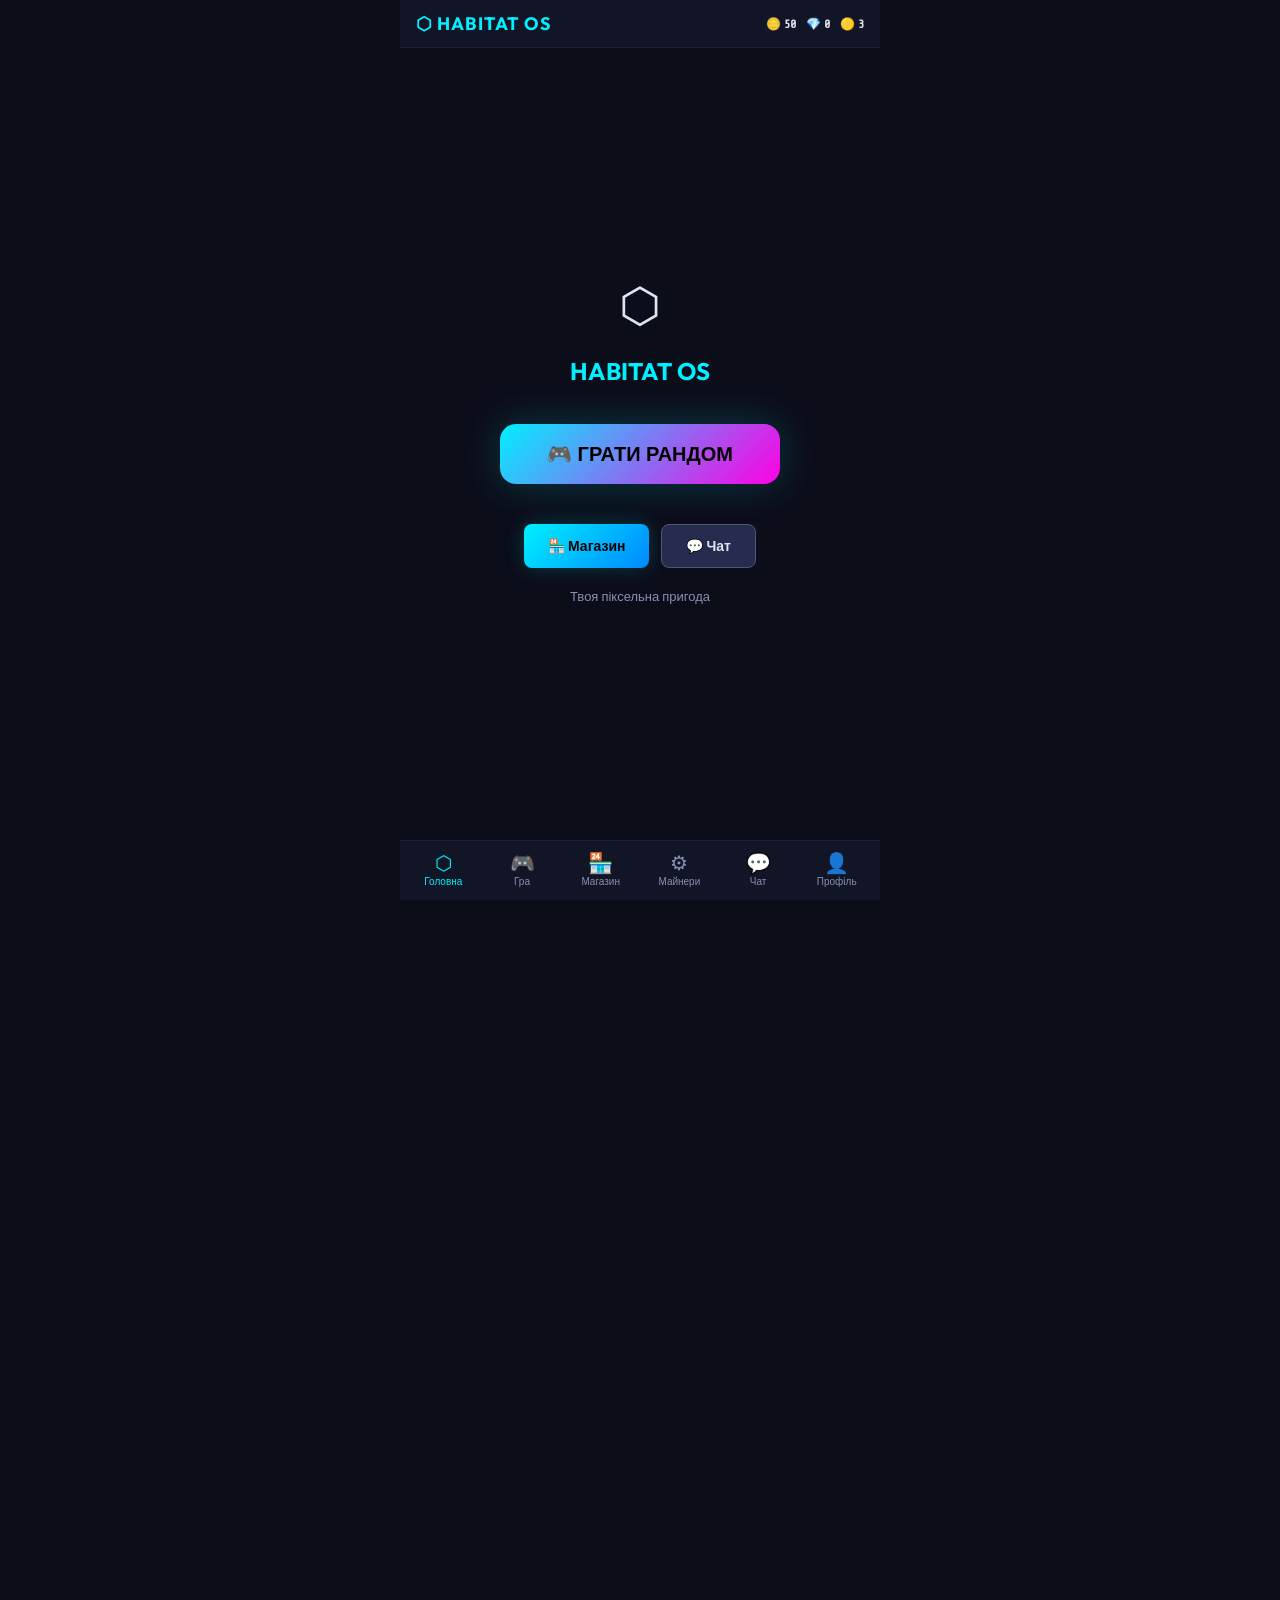
==== commit fb7f7e56: "Resolve merge conflict in index.html" ====
--- a/index.html
+++ b/index.html
@@ -1,1029 +1,8830 @@
-
 <!DOCTYPE html>
 <html lang="uk">
+
 <head>
-  <meta charset="UTF-8" />
-  <meta name="viewport" content="width=device-width, initial-scale=1.0"/>
-  <title>Evo-Engine</title>
+  <meta charset="UTF-8">
+  <meta name="viewport" content="width=device-width,initial-scale=1.0,maximum-scale=1.0,user-scalable=no">
+  <meta name="build" content="2026-05-24-v2">
+  <title>Habitat OS</title>
+  <link rel="preconnect" href="https://fonts.googleapis.com">
+  <link rel="icon"
+    href="data:image/svg+xml,<svg xmlns='http://www.w3.org/2000/svg' viewBox='0 0 100 100'><text y='.9em' font-size='90'>⬡</text></svg>">
+  <link href="https://fonts.googleapis.com/css2?family=Outfit:wght@300;400;600;700&family=Share+Tech+Mono&display=swap"
+    rel="stylesheet">
   <style>
-    * {
+    *,
+    *::before,
+    *::after {
+      box-sizing: border-box;
       margin: 0;
-      padding: 0;
-      box-sizing: border-box;
-      font-family: 'Courier New', monospace;
-    }
+      padding: 0
+    }
+
+    :root {
+      --bg: #0b0d19;
+      --bg2: #121526;
+      --bg3: #1a1d33;
+      --surface: #1e2240;
+      --surface2: #262b50;
+      --neon: #00f0ff;
+      --neon2: #ff00e5;
+      --neon3: #ffcc00;
+      --gold: #ffd700;
+      --green: #00ff88;
+      --text: #e0e4f0;
+      --text2: #8890b0;
+      --text3: #505570;
+      --red: #ff3355;
+      --blue: #3388ff;
+      --ruby: #ff4466;
+      --sapphire: #4488ff;
+      --emerald: #44dd88;
+      --font: 'Outfit', sans-serif;
+      --mono: 'Share Tech Mono', monospace;
+      --radius: 12px;
+      --radius-sm: 8px;
+      --shadow: 0 4px 24px rgba(0, 0, 0, 0.4);
+    }
+
+    html,
     body {
-      background: #111;
-      color: #0f0;
+      height: 100%;
       overflow: hidden;
+      background: var(--bg);
+      color: var(--text);
+      font-family: var(--font);
+      font-size: 16px;
+      -webkit-tap-highlight-color: transparent;
+      touch-action: manipulation
+    }
+
+    #app {
+      height: 100%;
       display: flex;
       flex-direction: column;
-      height: 100vh;
-    }
-    header {
-      background: #222;
-      padding: 10px;
-      text-align: center;
-      border-bottom: 1px solid #0f0;
-      font-size: 1.5em;
-    }
-    main {
-      flex: 1;
-      display: flex;
+      max-width: 480px;
+      margin: 0 auto;
       position: relative;
-    }
-    #game-container, #editor-container, #miner-container, #chat-container, #profile-container {
+      overflow: hidden
+    }
+
+    /* Screens */
+    .screen {
       display: none;
-      width: 100%;
+      flex-direction: column;
       height: 100%;
-      padding: 10px;
-      overflow: auto;
-    }
-    .active {
-      display: block;
-    }
-    nav {
+      overflow-y: auto;
+      overflow-x: hidden;
+      padding-bottom: 68px;
+      scroll-behavior: smooth
+    }
+
+    .screen.active {
+      display: flex
+    }
+
+    .screen::-webkit-scrollbar {
+      width: 4px
+    }
+
+    .screen::-webkit-scrollbar-track {
+      background: transparent
+    }
+
+    .screen::-webkit-scrollbar-thumb {
+      background: var(--surface2);
+      border-radius: 4px
+    }
+
+    /* Bottom Nav */
+    .nav {
       position: fixed;
       bottom: 0;
+      left: 50%;
+      transform: translateX(-50%);
       width: 100%;
-      background: #222;
+      max-width: 480px;
+      height: 60px;
       display: flex;
-      border-top: 1px solid #0f0;
-    }
-    nav button {
-      flex: 1;
-      padding: 12px;
-      background: #333;
-      color: #0f0;
-      border: none;
-      font-size: 1.2em;
-      cursor: pointer;
-    }
-    nav button:hover {
-      background: #444;
-    }
-    nav button.active {
-      background: #0f0;
-      color: #111;
-    }
-
-    /* Quest Editor */
-    .quest-editor {
-      display: flex;
-      gap: 10px;
-      height: 100%;
-    }
-    .quest-sidebar {
-      width: 300px;
-      background: #222;
-      padding: 10px;
-      border: 1px solid #0f0;
-      overflow-y: auto;
-    }
-    .quest-canvas-area {
+      background: var(--bg2);
+      border-top: 1px solid var(--surface);
+      z-index: 100;
+      padding: 0 4px
+    }
+
+    .nav-btn {
       flex: 1;
       display: flex;
       flex-direction: column;
-      gap: 10px;
-    }
-    .canvas-pair {
+      align-items: center;
+      justify-content: center;
+      gap: 2px;
+      background: none;
+      border: none;
+      color: var(--text2);
+      font-size: 10px;
+      font-family: var(--font);
+      cursor: pointer;
+      transition: all .2s;
+      padding: 4px 2px;
+      border-radius: var(--radius-sm)
+    }
+
+    .nav-btn .icon {
+      font-size: 20px;
+      line-height: 1
+    }
+
+    .nav-btn.active {
+      color: var(--neon)
+    }
+
+    .nav-btn:active {
+      transform: scale(0.92)
+    }
+
+    /* Header */
+    .header {
+      display: flex;
+      align-items: center;
+      justify-content: space-between;
+      padding: 12px 16px;
+      background: var(--bg2);
+      border-bottom: 1px solid var(--surface);
+      flex-shrink: 0
+    }
+
+    .header h1 {
+      font-size: 18px;
+      font-weight: 700;
+      color: var(--neon);
+      letter-spacing: 1px
+    }
+
+    .resources {
       display: flex;
       gap: 10px;
+      font-size: 12px;
+      font-family: var(--mono)
+    }
+
+    .resource {
+      display: flex;
       align-items: center;
-    }
-    canvas {
-      border: 1px solid #0f0;
-      image-rendering: pixelated;
-    }
-    .pixel-grid {
+      gap: 3px;
+      color: var(--text2)
+    }
+
+    .resource .val {
+      color: var(--text);
+      font-weight: 600
+    }
+
+    /* Cards */
+    .card {
+      background: var(--surface);
+      border-radius: var(--radius);
+      padding: 16px;
+      margin: 8px 16px;
+      border: 1px solid var(--surface2)
+    }
+
+    .card-title {
+      font-size: 14px;
+      font-weight: 600;
+      color: var(--text2);
+      margin-bottom: 8px;
+      text-transform: uppercase;
+      letter-spacing: 0.5px
+    }
+
+    /* Buttons */
+    .btn {
+      display: inline-flex;
+      align-items: center;
+      justify-content: center;
+      gap: 8px;
+      padding: 10px 20px;
+      border-radius: var(--radius-sm);
+      border: none;
+      font-family: var(--font);
+      font-size: 14px;
+      font-weight: 600;
+      cursor: pointer;
+      transition: all .2s;
+      text-decoration: none
+    }
+
+    .btn:active {
+      transform: scale(0.95)
+    }
+
+    .btn-primary {
+      background: linear-gradient(135deg, var(--neon), #0088ff);
+      color: #000;
+      box-shadow: 0 0 20px rgba(0, 240, 255, 0.2)
+    }
+
+    .btn-primary:hover {
+      box-shadow: 0 0 30px rgba(0, 240, 255, 0.4)
+    }
+
+    .btn-secondary {
+      background: var(--surface2);
+      color: var(--text);
+      border: 1px solid var(--text3)
+    }
+
+    .btn-secondary:hover {
+      border-color: var(--neon);
+      color: var(--neon)
+    }
+
+    .btn-danger {
+      background: var(--red);
+      color: #fff
+    }
+
+    .btn-success {
+      background: var(--green);
+      color: #000
+    }
+
+    .btn-gold {
+      background: linear-gradient(135deg, var(--gold), #ff9900);
+      color: #000
+    }
+
+    .btn-small {
+      padding: 6px 12px;
+      font-size: 12px
+    }
+
+    .btn-block {
+      width: 100%;
+      justify-content: center
+    }
+
+    .btn:disabled {
+      opacity: 0.4;
+      pointer-events: none
+    }
+
+    /* Dashboard */
+    .hero-section {
+      padding: 24px 16px 12px;
+      text-align: center
+    }
+
+    .hero-section h2 {
+      font-size: 28px;
+      font-weight: 700;
+      color: #fff;
+      margin-bottom: 4px
+    }
+
+    .hero-section p {
+      color: var(--text2);
+      font-size: 14px
+    }
+
+    .big-play {
+      width: 100%;
+      max-width: 280px;
+      margin: 16px auto;
+      padding: 18px 32px;
+      font-size: 20px;
+      border-radius: 16px;
+      background: linear-gradient(135deg, var(--neon), var(--neon2));
+      color: #000;
+      border: none;
+      cursor: pointer;
+      font-weight: 700;
+      box-shadow: 0 0 40px rgba(0, 240, 255, 0.2);
+      transition: all .3s;
+      display: block;
+      text-align: center
+    }
+
+    .big-play:active {
+      transform: scale(0.95)
+    }
+
+    .resource-grid {
+      display: grid;
+      grid-template-columns: 1fr 1fr;
+      gap: 8px;
+      margin: 8px 16px
+    }
+
+    .resource-card {
+      background: var(--surface);
+      border-radius: var(--radius);
+      padding: 12px;
+      text-align: center;
+      border: 1px solid var(--surface2)
+    }
+
+    .resource-card .icon {
+      font-size: 28px;
+      margin-bottom: 4px
+    }
+
+    .resource-card .label {
+      font-size: 11px;
+      color: var(--text2);
+      text-transform: uppercase;
+      letter-spacing: 0.5px
+    }
+
+    .resource-card .value {
+      font-size: 22px;
+      font-weight: 700;
+      font-family: var(--mono);
+      margin-top: 2px
+    }
+
+    .dash-buttons {
+      display: grid;
+      grid-template-columns: 1fr 1fr;
+      gap: 8px;
+      margin: 8px 16px
+    }
+
+    .dash-btn {
+      background: var(--surface);
+      border: 1px solid var(--surface2);
+      border-radius: var(--radius);
+      padding: 16px;
+      text-align: center;
+      cursor: pointer;
+      transition: all .2s;
+      color: var(--text)
+    }
+
+    .dash-btn .icon {
+      font-size: 32px;
+      margin-bottom: 6px;
+      display: block
+    }
+
+    .dash-btn .label {
+      font-size: 13px;
+      font-weight: 600
+    }
+
+    .dash-btn:active {
+      transform: scale(0.95);
+      border-color: var(--neon)
+    }
+
+    .dash-btn.shop:active {
+      border-color: var(--gold)
+    }
+
+    .dash-btn.skin:active {
+      border-color: var(--neon2)
+    }
+
+    .dash-btn.chat:active {
+      border-color: var(--green)
+    }
+
+    /* Match-3 */
+    .m3-header {
+      display: flex;
+      justify-content: space-between;
+      padding: 10px 16px;
+      background: var(--bg2);
+      align-items: center;
+      font-family: var(--mono);
+      font-size: 13px;
+      flex-shrink: 0
+    }
+
+    .m3-header .m3-stat {
+      display: flex;
+      align-items: center;
+      gap: 6px
+    }
+
+    .m3-header .m3-stat .num {
+      color: var(--neon);
+      font-weight: 700
+    }
+
+    .m3-board-wrap {
+      display: flex;
+      justify-content: center;
+      align-items: center;
+      flex: 1;
+      padding: 12px;
+      min-height: 0;
+      aspect-ratio: 1/1;
+      width: 100%;
+      max-width: 400px;
+      margin: 0 auto
+    }
+
+    .m3-board {
+      display: grid;
+      gap: 4px;
+      background: var(--bg2);
+      padding: 10px;
+      border-radius: var(--radius);
+      border: 2px solid var(--surface);
+      touch-action: manipulation
+    }
+
+    .m3-cell {
+      width: 100%;
+      height: 100%;
+      border-radius: 4px;
+      cursor: pointer;
+      transition: all .15s;
       position: relative;
-      cursor: crosshair;
-    }
-    .pixel {
-      width: 8px;
-      height: 8px;
-      border: 1px solid rgba(0,255,0,0.1);
-      display: inline-block;
-    }
-    textarea, input, select {
-      width: 100%;
-      background: #333;
-      color: #0f0;
-      border: 1px solid #0f0;
-      padding: 5px;
-      margin: 5px 0;
-    }
-    button.btn {
-      background: #0f0;
-      color: #111;
+      display: flex;
+      align-items: center;
+      justify-content: center
+    }
+
+    .m3-cell.bw {
+      opacity: 0.85
+    }
+
+    .m3-cell.selected {
+      box-shadow: 0 0 16px var(--neon);
+      transform: scale(1.05);
+      z-index: 2
+    }
+
+    .m3-cell.selected .gem {
+      box-shadow: 0 0 12px var(--neon)
+    }
+
+    .m3-cell.lucky {
+      box-shadow: 0 0 20px var(--gold);
+      transform: scale(1.08);
+      z-index: 3;
+      animation: pulse-gold .8s infinite alternate
+    }
+
+    @keyframes pulse-gold {
+      from {
+        box-shadow: 0 0 10px var(--gold)
+      }
+
+      to {
+        box-shadow: 0 0 25px var(--gold)
+      }
+    }
+
+    /* MATCH-3 GEMS — distinct shapes + high contrast */
+    .m3-cell .gem {
+      width: 70%;
+      height: 70%;
+      border-radius: 4px;
+      position: absolute;
+      top: 50%;
+      left: 50%;
+      transform: translate(-50%, -50%);
+      transition: all 0.15s;
+      box-shadow: 0 2px 6px rgba(0, 0, 0, 0.3);
+    }
+
+    /* Ruby — 🔴 RED CIRCLE */
+    .m3-cell .gem.g0 {
+      background: radial-gradient(circle at 35% 35%, #ff4444, #cc0000);
+      border-radius: 50%;
+      border: 2px solid #ff6666;
+    }
+
+    /* Sapphire — 🔵 BLUE SQUARE WITH CROSS */
+    .m3-cell .gem.g1 {
+      background:
+        linear-gradient(to right, transparent calc(50% - 2px), #88bbff calc(50% - 2px), #88bbff calc(50% + 2px), transparent calc(50% + 2px)),
+        linear-gradient(to bottom, transparent calc(50% - 2px), #88bbff calc(50% - 2px), #88bbff calc(50% + 2px), transparent calc(50% + 2px)),
+        radial-gradient(circle at 35% 35%, #2266ff, #0033cc);
+      border-radius: 2px;
+      border: 2px solid #4488ff;
+    }
+
+    /* Gold — 🟡 YELLOW TRIANGLE */
+    .m3-cell .gem.g2 {
+      background: radial-gradient(circle at 50% 20%, #ffdd00, #cc9900);
+      clip-path: polygon(50% 5%, 95% 95%, 5% 95%);
       border: none;
-      padding: 5px 10px;
-      margin: 5px 0;
-      cursor: pointer;
-    }
-    button.btn:hover {
-      background: #0f0a;
-    }
-    .list-item {
-      padding: 8px;
-      margin: 5px 0;
-      background: #333;
-      border: 1px solid #0f0;
-    }
-    .condition, .effect {
-      display: flex;
-      gap: 5px;
-      margin: 3px 0;
-    }
-    .condition input, .effect select, .effect input {
-      flex: 1;
-    }
-
-    /* 2D Arcade & Platformer */
-    #arcade-grid {
-      display: grid;
-      grid-template-columns: repeat(16, 20px);
-      grid-template-rows: repeat(16, 20px);
-      gap: 0;
-      margin: 10px auto;
-      border: 1px solid #0f0;
-    }
-    .grid-cell {
-      width: 20px;
-      height: 20px;
-      background: #222;
-      border: 1px solid #333;
-      cursor: pointer;
-    }
-    .grid-cell.wall { background: #555; }
-    .grid-cell.collectible { background: #ff0; }
-    .grid-cell.triggers { background: #f0f; }
-    .grid-cell.door { background: #844; }
-    .grid-cell.key { background: #ff8; }
-    .grid-cell.enemy { background: #f00; }
-    .grid-cell.npc { background: #08f; }
-    .grid-cell.player { background: #0f0; }
-
-    .palette {
-      margin: 10px 0;
-      display: flex;
-      flex-wrap: wrap;
-      gap: 5px;
-    }
-    .palette-item {
-      padding: 8px 12px;
-      background: #333;
-      border: 1px solid #555;
-      cursor: pointer;
-    }
-    .palette-item.selected {
-      border-color: #0f0;
-      background: #0f0;
-      color: #111;
-    }
-
-    /* 3D Voxel */
-    #voxel-container {
+    }
+
+    /* Emerald — 🟩 GREEN DIAMOND */
+    .m3-cell .gem.g3 {
+      background: radial-gradient(circle at 35% 35%, #00dd55, #008833);
+      clip-path: polygon(50% 0%, 100% 50%, 50% 100%, 0% 50%);
+      border: none;
+    }
+
+    /* B&W MODE — distinct patterns by shape only */
+    .m3-cell.bw .gem.g0 {
+      background: #666 !important;
+      border-radius: 50% !important;
+      border: 2px solid #888 !important;
+      clip-path: none !important;
+    }
+
+    .m3-cell.bw .gem.g1 {
+      background:
+        linear-gradient(to right, transparent calc(50% - 2px), #666 calc(50% - 2px), #666 calc(50% + 2px), transparent calc(50% + 2px)),
+        linear-gradient(to bottom, transparent calc(50% - 2px), #666 calc(50% - 2px), #666 calc(50% + 2px), transparent calc(50% + 2px)) !important;
+      background-color: transparent !important;
+      border: 3px solid #666 !important;
+      border-radius: 2px !important;
+      clip-path: none !important;
+    }
+
+    .m3-cell.bw .gem.g2 {
+      background: repeating-linear-gradient(0deg, #666, #666 2px, transparent 2px, transparent 8px) !important;
+      clip-path: polygon(50% 5%, 95% 95%, 5% 95%) !important;
+      border: none !important;
+    }
+
+    .m3-cell.bw .gem.g3 {
+      background:
+        repeating-linear-gradient(45deg, #666, #666 1px, transparent 1px, transparent 6px),
+        repeating-linear-gradient(-45deg, #666, #666 1px, transparent 1px, transparent 6px) !important;
+      clip-path: polygon(50% 0%, 100% 50%, 50% 100%, 0% 50%) !important;
+      border: none !important;
+    }
+
+    /* No shared ::after — patterns handled per-gem */
+
+    /* Match-3 results */
+    .m3-result {
+      position: absolute;
+      top: 0;
+      left: 0;
+      right: 0;
+      bottom: 0;
       display: flex;
       flex-direction: column;
       align-items: center;
-      height: 100%;
-    }
-    #voxel-layer-slider {
-      margin: 10px 0;
-      width: 80%;
-    }
-    #voxel-grid-3d {
-      display: grid;
-      grid-template-columns: repeat(8, 20px);
-      grid-template-rows: repeat(8, 20px);
-      gap: 0;
-      margin: 10px;
-    }
-    .voxel-cell {
-      width: 20px;
-      height: 20px;
-      background: #222;
-      border: 1px solid #333;
+      justify-content: center;
+      background: rgba(11, 13, 25, 0.92);
+      z-index: 50;
+      padding: 24px;
+      text-align: center
+    }
+
+    .m3-result.hidden {
+      display: none
+    }
+
+    .m3-result h2 {
+      font-size: 28px;
+      margin-bottom: 8px
+    }
+
+    .m3-result .m3-score {
+      font-size: 48px;
+      font-weight: 700;
+      color: var(--gold);
+      font-family: var(--mono);
+      margin: 8px 0
+    }
+
+    .m3-result .m3-rewards {
+      margin: 8px 0;
+      font-size: 14px;
+      color: var(--text2)
+    }
+
+    .m3-result .btn {
+      margin-top: 12px
+    }
+
+    /* Shop */
+    .shop-item {
+      display: flex;
+      align-items: center;
+      gap: 12px;
+      padding: 12px;
+      background: var(--surface2);
+      border-radius: var(--radius-sm);
+      margin-bottom: 8px;
       cursor: pointer;
-    }
-    .voxel-cell.solid { background: #888; }
-    .voxel-cell.transparent { background: #88f; opacity: 0.6; }
-    .voxel-cell.active { background: #f88; }
-
-    #voxel-canvas {
+      transition: all .2s
+    }
+
+    .shop-item:active {
+      transform: scale(0.98)
+    }
+
+    .shop-item .shop-icon {
+      font-size: 32px;
+      flex-shrink: 0;
+      width: 48px;
+      text-align: center
+    }
+
+    .shop-item .shop-info {
+      flex: 1;
+      min-width: 0
+    }
+
+    .shop-item .shop-name {
+      font-weight: 600;
+      font-size: 14px
+    }
+
+    .shop-item .shop-desc {
+      font-size: 12px;
+      color: var(--text2);
+      margin-top: 2px
+    }
+
+    .shop-item .shop-price {
+      font-weight: 700;
+      color: var(--gold);
+      font-family: var(--mono);
+      font-size: 14px;
+      white-space: nowrap
+    }
+
+    .shop-category {
+      font-size: 13px;
+      font-weight: 700;
+      color: var(--text2);
+      text-transform: uppercase;
+      letter-spacing: 1px;
+      margin: 12px 0 8px 16px;
+      display: flex;
+      align-items: center;
+      gap: 8px
+    }
+
+    .shop-category::after {
+      content: '';
+      flex: 1;
+      height: 1px;
+      background: var(--surface2)
+    }
+
+    /* Skin Editor */
+    .editor-wrap {
+      display: flex;
+      flex-direction: column;
+      align-items: center;
+      padding: 12px 16px;
+      gap: 12px
+    }
+
+    .editor-canvas-wrap {
+      background: var(--bg3);
+      padding: 8px;
+      border-radius: var(--radius);
+      border: 2px solid var(--surface2);
+      touch-action: manipulation
+    }
+
+    .editor-canvas-wrap canvas {
+      display: block;
       width: 320px;
       height: 320px;
-      border: 1px solid #0f0;
-      margin: 10px;
-    }
-
-    /* Miner */
-    .miner-game {
+      image-rendering: pixelated;
+      image-rendering: crisp-edges;
+      cursor: crosshair
+    }
+
+    .editor-palette {
+      display: grid;
+      grid-template-columns: repeat(6, 1fr);
+      gap: 4px;
+      max-width: 320px;
+      width: 100%
+    }
+
+    .editor-palette .p-color {
+      width: 100%;
+      aspect-ratio: 1;
+      border-radius: 6px;
+      border: 2px solid transparent;
+      cursor: pointer;
+      transition: all .15s
+    }
+
+    .editor-palette .p-color.active {
+      border-color: var(--neon);
+      transform: scale(1.1);
+      box-shadow: 0 0 12px rgba(0, 240, 255, 0.4)
+    }
+
+    .editor-tools {
+      display: flex;
+      gap: 8px;
+      flex-wrap: wrap;
+      justify-content: center
+    }
+
+    .editor-stats {
+      font-family: var(--mono);
+      font-size: 13px;
+      color: var(--text2);
+      text-align: center
+    }
+
+    .editor-cost-stats {
+      font-family: var(--mono);
+      font-size: 12px;
+      color: var(--text3);
       text-align: center;
-      padding: 20px;
-    }
-    .resource {
-      font-size: 1.5em;
-      margin: 10px;
-    }
-    .miner-btn {
-      font-size: 2em;
-      padding: 20px;
-      background: #0f0;
-      color: #111;
-      border: none;
+      margin: 4px 16px
+    }
+
+    .lt-options {
+      display: flex;
+      gap: 4px;
+      flex-wrap: wrap;
+      justify-content: center;
+      margin-top: 4px
+    }
+
+    .lt-btn {
+      padding: 4px 8px;
+      border-radius: var(--radius-sm);
+      border: 1px solid var(--text3);
+      background: var(--surface);
+      color: var(--text2);
+      font-size: 11px;
+      cursor: pointer;
+      transition: all .15s;
+      font-family: var(--font)
+    }
+
+    .lt-btn.active {
+      border-color: var(--gold);
+      background: var(--surface2);
+      color: var(--gold);
+      box-shadow: 0 0 8px rgba(255, 204, 0, 0.3)
+    }
+
+    .lt-btn .lt-cost {
+      font-size: 9px;
+      color: var(--text3);
+      display: block
+    }
+
+    /* Chat */
+    .chat-messages {
+      flex: 1;
+      overflow-y: auto;
+      padding: 8px 16px;
+      display: flex;
+      flex-direction: column;
+      gap: 6px;
+      min-height: 0
+    }
+
+    .chat-messages::-webkit-scrollbar {
+      width: 4px
+    }
+
+    .chat-messages::-webkit-scrollbar-thumb {
+      background: var(--surface2);
+      border-radius: 4px
+    }
+
+    .chat-msg {
+      background: var(--surface);
+      border-radius: var(--radius-sm);
+      padding: 10px 12px;
+      border: 1px solid var(--surface2);
+      font-size: 13px;
+      font-family: var(--mono)
+    }
+
+    .chat-msg .chat-hash {
+      color: var(--text3);
+      font-size: 11px
+    }
+
+    .chat-msg .chat-author {
+      color: var(--neon);
+      font-weight: 600
+    }
+
+    .chat-msg .chat-text {
+      color: var(--text);
+      margin-top: 2px;
+      word-break: break-word
+    }
+
+    .chat-input-wrap {
+      display: flex;
+      gap: 8px;
+      padding: 8px 16px 12px;
+      background: var(--bg2);
+      border-top: 1px solid var(--surface);
+      flex-shrink: 0
+    }
+
+    .chat-input-wrap input {
+      flex: 1;
+      padding: 10px 12px;
+      border-radius: var(--radius-sm);
+      border: 1px solid var(--surface2);
+      background: var(--surface);
+      color: var(--text);
+      font-family: var(--mono);
+      font-size: 13px;
+      outline: none;
+      transition: border .2s
+    }
+
+    .chat-input-wrap input:focus {
+      border-color: var(--neon);
+      box-shadow: 0 0 12px rgba(0, 240, 255, 0.15)
+    }
+
+    .chat-input-wrap input::placeholder {
+      color: var(--text3)
+    }
+
+    .chat-input-wrap .btn {
+      padding: 10px 16px;
+      flex-shrink: 0
+    }
+
+    .chat-trade {
+      background: var(--surface);
+      border: 1px solid var(--gold);
+      border-radius: var(--radius-sm);
+      padding: 10px 12px;
+      margin-top: 4px;
+      font-size: 12px;
+      font-family: var(--mono)
+    }
+
+    .chat-trade .trade-action {
+      color: var(--gold);
+      font-weight: 700;
+      cursor: pointer
+    }
+
+    .chat-trade .trade-action:hover {
+      text-decoration: underline
+    }
+
+    /* Achievements */
+    .ach-list {
+      display: flex;
+      flex-direction: column;
+      gap: 6px
+    }
+
+    .ach-item {
+      display: flex;
+      align-items: center;
+      gap: 10px;
+      padding: 10px 12px;
+      background: var(--surface2);
+      border-radius: var(--radius-sm);
+      font-size: 13px
+    }
+
+    .ach-item.owned {
+      border-left: 3px solid var(--gold)
+    }
+
+    .ach-item .ach-icon {
+      font-size: 20px
+    }
+
+    .ach-item .ach-info {
+      flex: 1
+    }
+
+    .ach-item .ach-name {
+      font-weight: 600
+    }
+
+    .ach-item .ach-desc {
+      font-size: 11px;
+      color: var(--text2)
+    }
+
+    .ach-item .ach-buy {
+      font-size: 12px;
+      color: var(--gold);
+      font-weight: 700;
+      cursor: pointer;
+      white-space: nowrap;
+      padding: 4px 8px;
+      border-radius: 4px;
+      background: var(--surface);
+      transition: all .2s
+    }
+
+    .duel-player {
+      display: flex;
+      align-items: center;
+      justify-content: space-between;
+      padding: 8px 10px;
+      background: var(--surface2);
+      border-radius: var(--radius-sm);
+      margin-bottom: 4px;
+      cursor: pointer
+    }
+
+    .duel-player:hover {
+      background: var(--surface)
+    }
+
+    .ach-item .ach-buy:active {
+      background: var(--surface2);
+      transform: scale(0.95)
+    }
+
+    /* Empty state */
+    .empty-state {
+      text-align: center;
+      padding: 32px 16px;
+      color: var(--text2);
+      font-size: 14px
+    }
+
+    .empty-state .icon {
+      font-size: 48px;
+      margin-bottom: 8px;
+      display: block;
+      opacity: 0.5
+    }
+
+    /* Responsive */
+    @media(min-width:480px) {
+      .editor-canvas-wrap canvas {
+        width: 384px;
+        height: 384px
+      }
+    }
+
+    @media(max-width:374px) {
+      .editor-canvas-wrap canvas {
+        width: 256px;
+        height: 256px
+      }
+
+      .resource-grid {
+        grid-template-columns: 1fr
+      }
+    }
+
+    /* Match-3 effects */
+    .m3-cell .gem.glow {
+      animation: gemGlow 0.6s ease-in-out infinite alternate;
+    }
+
+    @keyframes gemGlow {
+      from {
+        filter: brightness(1) drop-shadow(0 0 2px rgba(255, 255, 255, 0.3))
+      }
+
+      to {
+        filter: brightness(1.4) drop-shadow(0 0 10px rgba(255, 255, 255, 0.8))
+      }
+    }
+
+    .m3-cell .gem.particle-burst {
+      animation: particleBurst 0.4s ease-out;
+    }
+
+    @keyframes particleBurst {
+      0% {
+        transform: translate(-50%, -50%) scale(1);
+        opacity: 1
+      }
+
+      100% {
+        transform: translate(-50%, -50%) scale(2);
+        opacity: 0
+      }
+    }
+
+    .m3-board.gravity-flip .m3-cell .gem {
+      animation: floatUp 0.3s ease-out;
+    }
+
+    @keyframes floatUp {
+      from {
+        transform: translate(-50%, 10px);
+        opacity: 0.5
+      }
+
+      to {
+        transform: translate(-50%, -50%);
+        opacity: 1
+      }
+    }
+
+    .screen-pulse {
+      animation: screenPulse 0.3s ease-out;
+    }
+
+    @keyframes screenPulse {
+      0% {
+        box-shadow: inset 0 0 0 rgba(255, 255, 255, 0)
+      }
+
+      50% {
+        box-shadow: inset 0 0 60px rgba(0, 240, 255, 0.15)
+      }
+
+      100% {
+        box-shadow: inset 0 0 0 rgba(255, 255, 255, 0)
+      }
+    }
+
+    /* Effects Shop */
+    .effect-timer {
+      font-size: 11px;
+      color: var(--text2);
+      font-family: var(--mono);
+      margin-top: 2px;
+    }
+
+    .effect-timer.active {
+      color: var(--green)
+    }
+
+    .effect-buy-input {
+      width: 60px;
+      padding: 4px 6px;
+      border-radius: 4px;
+      border: 1px solid var(--surface2);
+      background: var(--bg3);
+      color: var(--text);
+      font-family: var(--mono);
+      font-size: 12px;
+      text-align: center;
+    }
+
+    .toast {
+      position: fixed;
+      top: 16px;
+      left: 50%;
+      transform: translateX(-50%);
+      max-width: 360px;
+      width: 90%;
+      background: var(--surface);
+      border: 1px solid var(--neon);
+      border-radius: var(--radius);
+      padding: 12px 16px;
+      font-size: 13px;
+      text-align: center;
+      z-index: 999;
+      box-shadow: var(--shadow);
+      animation: toastIn 0.3s ease;
+      pointer-events: none
+    }
+
+    .toast.hidden {
+      display: none
+    }
+
+    @keyframes toastIn {
+      from {
+        opacity: 0;
+        transform: translateX(-50%) translateY(-20px)
+      }
+
+      to {
+        opacity: 1;
+        transform: translateX(-50%) translateY(0)
+      }
+    }
+
+    /* Profile */
+    .profile-header {
+      display: flex;
+      align-items: center;
+      gap: 12px;
+      padding: 16px;
+      margin: 8px 16px;
+      background: var(--surface);
+      border-radius: var(--radius);
+      border: 1px solid var(--surface2)
+    }
+
+    .profile-avatar {
+      font-size: 48px;
+      width: 64px;
+      height: 64px;
+      display: flex;
+      align-items: center;
+      justify-content: center;
+      background: var(--bg3);
       border-radius: 50%;
-      cursor: pointer;
-      margin: 10px;
-    }
-
-    /* Chat */
-    #chat-box {
-      height: 300px;
-      overflow-y: auto;
-      border: 1px solid #0f0;
-      padding: 10px;
-      margin: 10px 0;
-    }
-    .chat-message {
-      margin: 5px 0;
-      padding: 5px;
-      background: #333;
-    }
-
-    /* Profile */
-    .profile-form {
-      max-width: 500px;
-      margin: 20px auto;
-      padding: 20px;
-      background: #222;
-      border: 1px solid #0f0;
+      border: 2px solid var(--neon)
+    }
+
+    .profile-info {
+      flex: 1;
+      min-width: 0
+    }
+
+    .profile-info .profile-name {
+      font-size: 18px;
+      font-weight: 700;
+      color: #fff
+    }
+
+    .profile-info .profile-id {
+      font-size: 11px;
+      color: var(--text3);
+      font-family: var(--mono);
+      margin-top: 2px
+    }
+
+    .profile-info .profile-email {
+      font-size: 12px;
+      color: var(--text2);
+      margin-top: 2px
+    }
+
+    .profile-info .profile-date {
+      font-size: 11px;
+      color: var(--text3);
+      margin-top: 1px
+    }
+
+    .profile-stat-grid {
+      display: grid;
+      grid-template-columns: 1fr 1fr;
+      gap: 8px;
+      margin: 8px 16px
+    }
+
+    .profile-stat-card {
+      background: var(--surface);
+      border-radius: var(--radius-sm);
+      padding: 12px;
+      text-align: center;
+      border: 1px solid var(--surface2)
+    }
+
+    .profile-stat-card .pstat-icon {
+      font-size: 24px
+    }
+
+    .profile-stat-card .pstat-label {
+      font-size: 11px;
+      color: var(--text2);
+      text-transform: uppercase;
+      letter-spacing: 0.5px;
+      margin-top: 2px
+    }
+
+    .profile-stat-card .pstat-value {
+      font-size: 20px;
+      font-weight: 700;
+      font-family: var(--mono);
+      color: var(--neon)
+    }
+
+    .profile-actions {
+      display: grid;
+      grid-template-columns: 1fr 1fr;
+      gap: 8px;
+      margin: 8px 16px
+    }
+
+    .github-section {
+      margin: 8px 16px;
+      padding: 16px;
+      background: var(--surface);
+      border-radius: var(--radius);
+      border: 1px solid var(--surface2)
+    }
+
+    .github-section .github-title {
+      font-size: 13px;
+      font-weight: 600;
+      color: var(--text2);
+      text-transform: uppercase;
+      letter-spacing: 0.5px;
+      margin-bottom: 10px
+    }
+
+    .github-field {
+      margin-bottom: 8px
+    }
+
+    .github-field label {
+      display: block;
+      font-size: 11px;
+      color: var(--text3);
+      margin-bottom: 2px
+    }
+
+    .github-field input {
+      width: 100%;
+      padding: 8px 10px;
+      border-radius: var(--radius-sm);
+      border: 1px solid var(--surface2);
+      background: var(--bg3);
+      color: var(--text);
+      font-family: var(--mono);
+      font-size: 13px;
+      outline: none;
+      transition: border .2s
+    }
+
+    .github-field input:focus {
+      border-color: var(--neon)
     }
   </style>
 </head>
+
 <body>
-  <header>Evo-Engine</header>
-  <main>
-    <!-- Режим 1: Текстовий квест -->
-    <div id="game-container" class="active">
-      <div id="quest-game-view">
-        <h2 id="scene-title">Початок</h2>
-        <div id="scene-image-container">
-          <canvas id="scene-bg-canvas" width="64" height="64"></canvas>
-          <canvas id="scene-char-canvas" width="64" height="64"></canvas>
-        </div>
-        <p id="scene-text">Ласкаво просимо до квесту!</p>
-        <div id="scene-buttons"></div>
+  <div id="app">
+    <!-- Toast -->
+    <div id="toast" class="toast hidden"></div>
+
+    <!-- Dashboard Screen -->
+    <div id="screen-dashboard" class="screen active">
+      <div class="header">
+        <h1>⬡ HABITAT OS</h1>
+        <div class="resources">
+          <span class="resource">🪙<span class="val" id="hdr-gold">0</span></span>
+          <span class="resource">💎<span class="val" id="hdr-ruby">0</span></span>
+          <span class="resource">🟡<span class="val" id="hdr-sapphire">0</span></span>
+        </div>
+      </div>
+      <div
+        style="flex:1;display:flex;flex-direction:column;align-items:center;justify-content:center;gap:16px;padding:24px">
+        <div style="font-size:48px;text-align:center;line-height:1.2">
+          ⬡<br>
+          <span style="font-size:24px;font-weight:700;color:var(--neon)">HABITAT OS</span>
+        </div>
+        <button class="big-play" onclick="startRandomGame()">🎮 ГРАТИ РАНДОМ</button>
+        <div style="display:flex;gap:12px;margin-top:8px">
+          <button class="btn btn-primary" onclick="showScreen('shop')" style="padding:12px 24px">🏪 Магазин</button>
+          <button class="btn btn-secondary" onclick="showScreen('chat')" style="padding:12px 24px">💬 Чат</button>
+        </div>
+        <div style="font-size:13px;color:var(--text2);margin-top:4px">Твоя піксельна пригода</div>
       </div>
     </div>
 
-    <!-- Режим 2/3: Редактор -->
-    <div id="editor-container">
-      <div class="quest-editor">
-        <div class="quest-sidebar">
-          <h3>Редактор сцени</h3>
-          <label>Назва сцени</label>
-          <input type="text" id="scene-name" value="Сцена 1"/>
-
-          <label>Текст сцени</label>
-          <textarea id="scene-text-input" rows="4">Ви в темній кімнаті.</textarea>
-
-          <h4>Фон (64x64)</h4>
-          <div class="pixel-grid" id="bg-pixel-grid"></div>
-
-          <h4>Персонаж (64x64)</h4>
-          <div class="pixel-grid" id="char-pixel-grid"></div>
-
-          <h4>Кнопки</h4>
-          <div id="button-list"></div>
-          <button class="btn" id="add-button">+ Додати кнопку</button>
-
-          <h4>Змінні</h4>
-          <div id="variable-list"></div>
-          <button class="btn" id="add-variable">+ Додати змінну</button>
-
-          <button class="btn" id="save-scene">Зберегти сцену</button>
-          <button class="btn" id="validate-quest">Перевірити квест</button>
-        </div>
-
-        <div class="quest-canvas-area">
-          <canvas id="bg-canvas" width="64" height="64"></canvas>
-          <canvas id="char-canvas" width="64" height="64"></canvas>
-
-          <!-- 2D Arcade Grid -->
-          <div id="arcade-tools" style="display:none">
-            <div class="palette">
-              <div class="palette-item" data-type="empty">Пусто</div>
-              <div class="palette-item" data-type="wall">Стіна</div>
-              <div class="palette-item" data-type="collectible">Збірний</div>
-              <div class="palette-item" data-type="triggers">Тригер</div>
-              <div class="palette-item" data-type="door">Двері</div>
-              <div class="palette-item" data-type="key">Ключ</div>
-              <div class="palette-item" data-type="enemy">Ворог</div>
-              <div class="palette-item" data-type="npc">NPC</div>
-              <div class="palette-item" data-type="player">Гравець</div>
-            </div>
-            <div id="arcade-grid"></div>
-          </div>
-
-          <!-- Platformer Physics Toggle -->
-          <div id="platformer-tools" style="display:none">
-            <h4>Фізика</h4>
-            <label>Сила стрибка <input type="number" id="jump-force" value="12" /></label>
-            <label>Швидкість <input type="number" id="player-speed" value="3" /></label>
-            <label>Гравітація <input type="number" id="gravity" value="0.6" /></label>
-          </div>
-
-          <!-- 3D Voxel -->
-          <div id="voxel-tools" style="display:none">
-            <h4>Шар: <span id="layer-label">4</span></h4>
-            <input type="range" id="voxel-layer-slider" min="0" max="7" value="4" />
-            <div class="palette">
-              <div class="palette-item" data-voxel="air">Повітря</div>
-              <div class="palette-item" data-voxel="solid">Твердий</div>
-              <div class="palette-item" data-voxel="transparent">Прозорий</div>
-              <div class="palette-item" data-voxel="active">Активний</div>
-            </div>
-            <div id="voxel-grid-3d"></div>
-            <canvas id="voxel-canvas" width="320" height="320"></canvas>
-          </div>
-        </div>
+    <!-- Match-3 Screen -->
+    <div id="screen-match3" class="screen">
+      <div class="header">
+        <button class="btn btn-secondary btn-small" onclick="endMatch3(); showScreen('dashboard')">← Назад</button>
+        <h1 style="font-size:15px">☰ MATCH-3</h1>
+        <div class="resources">
+          <span class="resource">🪙<span class="val" id="game-gold">0</span></span>
+          <span class="resource">💎<span class="val" id="game-ruby">0</span></span>
+          <span class="resource">🟡<span class="val" id="game-sapphire">0</span></span>
+        </div>
+      </div>
+      <div class="m3-header">
+        <span class="m3-stat">🎯 <span class="num" id="m3-score">0</span></span>
+        <span class="m3-stat" id="m3-speed-timer" style="display:none;color:var(--gold)">⏱ 2:00</span>
+        <span class="m3-stat">🏆 <span class="num" id="m3-highscore">0</span></span>
+      </div>
+      <div id="duel-bar"
+        style="display:none;padding:6px 16px;background:var(--gold);color:#000;font-size:12px;font-weight:700;text-align:center">
+        🎯 ДУЕЛЬ: <span id="duel-bar-text">—</span>
+      </div>
+      <div class="m3-board-wrap" id="m3-board-wrap">
+        <div class="m3-board" id="m3-board" style="grid-template-columns:repeat(8,40px)"></div>
+      </div>
+      <div class="m3-result hidden" id="m3-result">
+        <h2>⏱ Час вийшов!</h2>
+        <div class="m3-score" id="m3-final-score">0</div>
+        <div class="m3-rewards" id="m3-rewards">🪙 +0 Gold &nbsp; 💎 +0 Ruby</div>
+        <button class="btn btn-primary" onclick="startMatch3()">🔄 Ще раз</button>
+        <button class="btn btn-secondary" onclick="showScreen('dashboard')" style="margin-top:8px">← На головну</button>
       </div>
     </div>
 
-    <!-- Режим 3: Майнери -->
-    <div id="miner-container">
-      <div class="miner-game">
-        <h2>Майнери</h2>
-        <div class="resource">Крипта: <span id="crypto">0</span></div>
-        <button class="miner-btn" id="mine-btn">⛏</button>
-        <div class="resource">Авто-майнінг: <span id="auto-miners">0</span> (1/sec)</div>
-        <button class="btn" id="buy-miner">Купити майнер (10)</button>
+    <!-- Shop Screen -->
+    <div id="screen-shop" class="screen">
+      <div class="header">
+        <button class="btn btn-secondary btn-small" onclick="showScreen('dashboard')">← Назад</button>
+        <h1 style="font-size:15px">🏪 МАГАЗИН</h1>
+        <div class="resources">
+          <span class="resource">🪙<span class="val" id="shop-gold">0</span></span>
+          <span class="resource">💎<span class="val" id="shop-ruby">0</span></span>
+          <span class="resource">🟡<span class="val" id="shop-sapphire">0</span></span>
+        </div>
+      </div>
+      <div class="shop-category" style="display:flex;align-items:center;gap:8px">
+        <span>🎮 Гра:</span>
+        <select id="shop-game-filter" onchange="applyShopFilter()"
+          style="background:var(--surface);color:var(--text);border:1px solid var(--surface2);border-radius:var(--radius-sm);padding:6px 10px;font-family:var(--font);font-size:13px">
+          <option value="match3">Match-3</option>
+          <option value="all">Всі ігри</option>
+        </select>
+      </div>
+      <div style="margin:0 16px">
+      </div>
+      <div class="shop-category" data-game="match3">🎨 Холсти для скінів</div>
+      <div style="margin:0 16px">
+        <div class="shop-item" data-game="match3">
+          <div class="shop-icon">🟣</div>
+          <div class="shop-info">
+            <div class="shop-name">Ruby Canvas — 16×16</div>
+            <div class="shop-desc">Холст для малювання скіна Ruby</div>
+          </div>
+          <button class="btn btn-small btn-primary" onclick="buyCanvas('ruby')">🎨 20🪙</button>
+        </div>
+        <div class="shop-item" data-game="match3">
+          <div class="shop-icon">🔵</div>
+          <div class="shop-info">
+            <div class="shop-name">Sapphire Canvas — 16×16</div>
+            <div class="shop-desc">Холст для малювання скіна Sapphire</div>
+          </div>
+          <button class="btn btn-small btn-primary" onclick="buyCanvas('sapphire')">🎨 20🪙</button>
+        </div>
+        <div class="shop-item" data-game="match3">
+          <div class="shop-icon">🟡</div>
+          <div class="shop-info">
+            <div class="shop-name">Gold Canvas — 16×16</div>
+            <div class="shop-desc">Холст для малювання скіна Gold</div>
+          </div>
+          <button class="btn btn-small btn-primary" onclick="buyCanvas('gold')">🎨 20🪙</button>
+        </div>
+        <div class="shop-item" data-game="match3">
+          <div class="shop-icon">🟢</div>
+          <div class="shop-info">
+            <div class="shop-name">Emerald Canvas — 16×16</div>
+            <div class="shop-desc">Холст для малювання скіна Emerald</div>
+          </div>
+          <button class="btn btn-small btn-primary" onclick="buyCanvas('emerald')">🎨 20🪙</button>
+        </div>
+      </div>
+      <div class="shop-category" data-game="match3">🖼 Скін столу</div>
+      <div style="margin:0 16px">
+        <div class="shop-item" data-game="match3">
+          <div class="shop-icon">🖼</div>
+          <div class="shop-info">
+            <div class="shop-name">Board Canvas — 32×32</div>
+            <div class="shop-desc">Фон для всієї дошки Match-3</div>
+          </div>
+          <button class="btn btn-small btn-primary" onclick="buyBoardCanvas('board')">🖼 25🪙</button>
+        </div>
+      </div>
+      <div class="shop-category" data-game="match3">⚡ Покращення Match-3</div>
+      <div style="margin:0 16px">
+        <div class="shop-item" onclick="buyAchievement('combo')">
+          <div class="shop-icon">💥</div>
+          <div class="shop-info">
+            <div class="shop-name">Комбо-множник ×2</div>
+            <div class="shop-desc">Подвоює очки за комбо-збіги</div>
+          </div>
+          <div class="shop-price" id="ach-price-combo">30 🪙</div>
+        </div>
+        <div class="shop-item" onclick="buyAchievement('duel')">
+          <div class="shop-icon">🎯</div>
+          <div class="shop-info">
+            <div class="shop-name">Дуель</div>
+            <div class="shop-desc">10-ходова битва з іншим гравцем через GitHub</div>
+          </div>
+          <div class="shop-price" id="ach-price-duel">50 🪙</div>
+        </div>
+      </div>
+      <div class="shop-category" data-game="all">🏪 Торгівля гравців</div>
+      <div style="margin:0 16px" id="market-listings">
+        <div class="empty-state"><span class="icon">🏪</span>Немає активних пропозицій</div>
+      </div>
+      <div class="shop-category" data-game="match3">📦 Паки налаштувань</div>
+      <div style="margin:0 16px" id="shop-pack-list">
+        <div class="empty-state"><span class="icon">📦</span>Завантаження...</div>
+      </div>
+      <div class="shop-category" data-game="match3">⚡ Ефекти та Правила</div>
+      <div style="margin:0 16px">
+        <!-- Visual Effects -->
+        <div style="font-size:12px;font-weight:600;color:var(--neon2);margin:8px 0 4px">✨ Візуальні ефекти</div>
+        <div class="shop-item" id="eff-gem_glow">
+          <div class="shop-icon">✨</div>
+          <div class="shop-info">
+            <div class="shop-name">Gem Glow</div>
+            <div class="shop-desc">Камінці світяться при збігу</div>
+            <div class="effect-timer" id="eff-timer-gem_glow">5 🪙/хв · Неактивно</div>
+          </div>
+          <div style="display:flex;gap:4px;align-items:center;flex-shrink:0">
+            <input class="effect-buy-input" id="eff-minutes-gem_glow" type="number" min="1" max="120" value="5">
+            <button class="btn btn-small btn-primary" onclick="buyEffect('gem_glow',5)">Купити</button>
+          </div>
+        </div>
+        <!-- Rules -->
+        <div style="font-size:12px;font-weight:600;color:var(--neon);margin:12px 0 4px">🎮 Правила гри</div>
+        <div class="shop-item" id="eff-gravity_flip">
+          <div class="shop-icon">🔄</div>
+          <div class="shop-info">
+            <div class="shop-name">Gravity Flip</div>
+            <div class="shop-desc">Камінці падають ВГОРУ</div>
+            <div class="effect-timer" id="eff-timer-gravity_flip">10 🪙/хв · Неактивно</div>
+          </div>
+          <div style="display:flex;gap:4px;align-items:center;flex-shrink:0">
+            <input class="effect-buy-input" id="eff-minutes-gravity_flip" type="number" min="1" max="120" value="5">
+            <button class="btn btn-small btn-primary" onclick="buyEffect('gravity_flip',10)">Купити</button>
+          </div>
+        </div>
+        <div class="shop-item" id="eff-speed_mode">
+          <div class="shop-icon">⚡</div>
+          <div class="shop-info">
+            <div class="shop-name">Speed Mode</div>
+            <div class="shop-desc">Зворотній таймер</div>
+            <div class="effect-timer" id="eff-timer-speed_mode">8 🪙/хв · Неактивно</div>
+          </div>
+          <div style="display:flex;gap:4px;align-items:center;flex-shrink:0">
+            <input class="effect-buy-input" id="eff-minutes-speed_mode" type="number" min="1" max="120" value="5">
+            <button class="btn btn-small btn-primary" onclick="buyEffect('speed_mode',8)">Купити</button>
+          </div>
+        </div>
+        <div class="shop-item" id="eff-invisible_gems">
+          <div class="shop-icon">👻</div>
+          <div class="shop-info">
+            <div class="shop-name">Invisible Gems</div>
+            <div class="shop-desc">Камінці невидимі до наведення</div>
+            <div class="effect-timer" id="eff-timer-invisible_gems">12 🪙/хв · Неактивно</div>
+          </div>
+          <div style="display:flex;gap:4px;align-items:center;flex-shrink:0">
+            <input class="effect-buy-input" id="eff-minutes-invisible_gems" type="number" min="1" max="120" value="5">
+            <button class="btn btn-small btn-primary" onclick="buyEffect('invisible_gems',12)">Купити</button>
+          </div>
+        </div>
+        <div class="shop-item" id="eff-bomb_mode">
+          <div class="shop-icon">💥</div>
+          <div class="shop-info">
+            <div class="shop-name">Bomb Mode</div>
+            <div class="shop-desc">Збіг створює вибух навколо</div>
+            <div class="effect-timer" id="eff-timer-bomb_mode">15 🪙/хв · Неактивно</div>
+          </div>
+          <div style="display:flex;gap:4px;align-items:center;flex-shrink:0">
+            <input class="effect-buy-input" id="eff-minutes-bomb_mode" type="number" min="1" max="120" value="5">
+            <button class="btn btn-small btn-primary" onclick="buyEffect('bomb_mode',15)">Купити</button>
+          </div>
+        </div>
+        <div class="shop-item" id="eff-chain_reaction">
+          <div class="shop-icon">🔥</div>
+          <div class="shop-info">
+            <div class="shop-name">Chain Reaction</div>
+            <div class="shop-desc">Кожен збіг вибухає сусідні</div>
+            <div class="effect-timer" id="eff-timer-chain_reaction">12 🪙/хв · Неактивно</div>
+          </div>
+          <div style="display:flex;gap:4px;align-items:center;flex-shrink:0">
+            <input class="effect-buy-input" id="eff-minutes-chain_reaction" type="number" min="1" max="120" value="5">
+            <button class="btn btn-small btn-primary" onclick="buyEffect('chain_reaction',12)">Купити</button>
+          </div>
+        </div>
+        <div class="shop-item" id="eff-gold_rush">
+          <div class="shop-icon">💰</div>
+          <div class="shop-info">
+            <div class="shop-name">Gold Rush</div>
+            <div class="shop-desc">×2 золота за кожен збіг</div>
+            <div class="effect-timer" id="eff-timer-gold_rush">10 🪙/хв · Неактивно</div>
+          </div>
+          <div style="display:flex;gap:4px;align-items:center;flex-shrink:0">
+            <input class="effect-buy-input" id="eff-minutes-gold_rush" type="number" min="1" max="120" value="5">
+            <button class="btn btn-small btn-primary" onclick="buyEffect('gold_rush',10)">Купити</button>
+          </div>
+        </div>
+        <div class="shop-item" id="eff-wild_swap">
+          <div class="shop-icon">🔄</div>
+          <div class="shop-info">
+            <div class="shop-name">Wild Swap</div>
+            <div class="shop-desc">Можна міняти будь-які камінці</div>
+            <div class="effect-timer" id="eff-timer-wild_swap">8 🪙/хв · Неактивно</div>
+          </div>
+          <div style="display:flex;gap:4px;align-items:center;flex-shrink:0">
+            <input class="effect-buy-input" id="eff-minutes-wild_swap" type="number" min="1" max="120" value="5">
+            <button class="btn btn-small btn-primary" onclick="buyEffect('wild_swap',8)">Купити</button>
+          </div>
+        </div>
+        <div class="shop-item" id="eff-x_ray">
+          <div class="shop-icon">👁</div>
+          <div class="shop-info">
+            <div class="shop-name">X-Ray</div>
+            <div class="shop-desc">Показати наступні камінці</div>
+            <div class="effect-timer" id="eff-timer-x_ray">6 🪙/хв · Неактивно</div>
+          </div>
+          <div style="display:flex;gap:4px;align-items:center;flex-shrink:0">
+            <input class="effect-buy-input" id="eff-minutes-x_ray" type="number" min="1" max="120" value="5">
+            <button class="btn btn-small btn-primary" onclick="buyEffect('x_ray',6)">Купити</button>
+          </div>
+        </div>
+        <div class="shop-item" id="eff-lucky_match">
+          <div class="shop-icon">🎯</div>
+          <div class="shop-info">
+            <div class="shop-name">Lucky Match</div>
+            <div class="shop-desc">Підсвітити можливий збіг</div>
+            <div class="effect-timer" id="eff-timer-lucky_match">7 🪙/хв · Неактивно</div>
+          </div>
+          <div style="display:flex;gap:4px;align-items:center;flex-shrink:0">
+            <input class="effect-buy-input" id="eff-minutes-lucky_match" type="number" min="1" max="120" value="5">
+            <button class="btn btn-small btn-primary" onclick="buyEffect('lucky_match',7)">Купити</button>
+          </div>
+        </div>
+      </div>
+      <div style="flex:1;min-height:20px"></div>
+    </div>
+
+    <!-- Achievements Screen (includes inventory, canvases, packs, stats, bonuses — all in one scroll) -->
+    <div id="screen-achieve" class="screen">
+      <div class="header">
+        <button class="btn btn-secondary btn-small" onclick="showScreen('dashboard')">← Назад</button>
+        <h1 style="font-size:15px">⚙ МАЙНЕРИ</h1>
+        <button class="btn btn-small btn-gold" onclick="showScreen('shop')">🛒</button>
+      </div>
+
+      <!-- Miner Selector -->
+      <div class="card" style="padding:10px 16px">
+        <div style="display:flex;gap:8px;flex-wrap:wrap">
+          <button class="btn btn-small btn-primary" onclick="selectMiner('match3')" id="miner-btn-match3"
+            style="flex:1;min-width:100px">🎮 Match-3</button>
+          <button class="btn btn-small btn-secondary" disabled style="flex:1;min-width:100px;opacity:0.5">🔜
+            Незабаром</button>
+        </div>
+      </div>
+
+      <!-- Section 1: Statistics -->
+      <div class="card">
+        <div class="card-title">📊 Статистика</div>
+        <div style="font-family:var(--mono);font-size:14px;display:grid;gap:8px">
+          <div>🎮 Зіграно матчів: <strong id="stat-matches">0</strong></div>
+          <div>🪙 Всього зароблено: <strong id="stat-earned">0</strong></div>
+          <div>🏆 Рекорд: <strong id="stat-record">0</strong></div>
+        </div>
+      </div>
+
+      <!-- Section 2: Purchased Achievements (bonuses) -->
+      <div class="card">
+        <div class="card-title">🏅 Придбані ачівки</div>
+        <div class="ach-list" id="ach-list">
+          <div class="empty-state">
+            <span class="icon">🏆</span>
+            Покупки в магазині з'являться тут
+          </div>
+        </div>
+        <div id="duel-list" style="margin-top:8px"></div>
+        <div id="duel-status" style="margin-top:8px"></div>
+      </div>
+
+      <!-- Section 3: Inventory — My Skins -->
+      <div class="card">
+        <div class="card-title">🎨 Інвентар — Мої скіни</div>
+        <div id="skin-list">
+          <div class="empty-state"><span class="icon">🎨</span>Створіть скін у редакторі</div>
+        </div>
+      </div>
+
+      <!-- Section 3b: Purchased Canvases -->
+      <div class="card">
+        <div class="card-title">🖼 Мої холсти</div>
+        <div id="canvas-list">
+          <div class="empty-state"><span class="icon">🎨</span>Купіть холст у магазині</div>
+        </div>
+      </div>
+
+      <!-- Section 4: My Packs -->
+      <div class="card">
+        <div class="card-title">📦 Мої паки</div>
+        <div id="packs-list">
+          <div class="empty-state"><span class="icon">📦</span>Купіть пак у магазині</div>
+        </div>
+      </div>
+
+      <!-- Bottom buttons -->
+      <div style="margin:8px 16px;display:grid;grid-template-columns:1fr 1fr;gap:8px">
+        <button class="btn btn-primary btn-block" onclick="showScreen('shop')">
+          🎨 Холсти
+        </button>
+        <button class="btn btn-gold btn-block" onclick="showScreen('shop')">
+          🛒 В магазин
+        </button>
+      </div>
+      <div style="flex:1;min-height:20px"></div>
+    </div>
+
+    <!-- Skin Editor Screen (separate screen, opened from canvas click) -->
+    <div id="screen-skineditor" class="screen">
+      <div class="header">
+        <button class="btn btn-secondary btn-small" id="editor-back-btn" onclick="closeEditorAndGoBack()">←
+          Назад</button>
+        <h1 style="font-size:15px">🎨 РЕДАКТОР</h1>
+        <div class="resources">
+          <span class="resource">🎨<span class="val" id="editor-pixels-left">0</span></span>
+        </div>
+      </div>
+      <!-- Drawing view (always shown, no canvas selection — canvases are in achievements) -->
+      <div id="editor-drawing-view">
+        <div class="editor-stats" id="editor-stats">Пікселів використано: 0 / 256 · 🎨 500 px-год</div>
+        <div class="editor-wrap">
+          <div class="editor-canvas-wrap">
+            <canvas id="skin-canvas" width="16" height="16"></canvas>
+          </div>
+          <div class="editor-palette" id="editor-palette"></div>
+          <div class="lt-options" id="lt-options"></div>
+          <div class="editor-cost-stats" id="editor-cost-stats">🆕 0 нових · 💰 0 px-год · ⌛ 24h</div>
+          <div class="editor-tools">
+            <div style="display:flex;gap:8px;padding:4px 0">
+              <button class="btn btn-small btn-primary" id="tool-pen" onclick="setEditorTool('pen')">✏️</button>
+              <button class="btn btn-small btn-secondary" id="tool-eraser" onclick="setEditorTool('eraser')">🧹</button>
+            </div>
+            <button class="btn btn-secondary btn-small" onclick="clearSkinCanvas()">🗑 Очистити</button>
+          </div>
+          <div class="editor-mode-info" id="editor-mode-info"
+            style="font-size:12px;color:var(--text2);padding:4px 0;text-align:center">🎨 Режим: Скін камінця</div>
+        </div>
+      </div>
+      <div style="margin:8px 16px">
+        <button class="btn btn-primary btn-block" onclick="saveSkinFromEditor()">💾 Зберегти скін</button>
+      </div>
+      <div style="flex:1;min-height:20px"></div>
+    </div>
+    <div id="screen-chat" class="screen">
+      <div class="header">
+        <h1 style="font-size:15px">💬 ЧАТ</h1>
+        <div style="display:flex;gap:6px">
+          <button class="btn btn-small btn-gold" onclick="showTradePanel()" style="font-size:10px">🤝</button>
+          <button class="btn btn-small btn-secondary" onclick="clearChat()" style="font-size:10px">🗑</button>
+        </div>
+      </div>
+      <div class="chat-messages" id="chat-messages">
+        <div class="empty-state">
+          <span class="icon">💬</span>
+          Ще немає повідомлень
+        </div>
+      </div>
+      <div class="chat-input-wrap">
+        <input type="text" id="chat-input" placeholder="Ваше повідомлення..." maxlength="200"
+          onkeydown="if(event.key==='Enter')sendChat()">
+        <button class="btn btn-primary btn-small" onclick="sendChat()">➤</button>
       </div>
     </div>
 
-    <!-- Режим 4: Чат -->
-    <div id="chat-container">
-      <h2>Чат</h2>
-      <div id="chat-box"></div>
-      <input type="text" id="chat-input" placeholder="Введіть повідомлення..." />
-      <button class="btn" id="send-chat">Надіслати</button>
+    <!-- Profile Screen -->
+    <div id="screen-profile" class="screen">
+      <div class="header">
+        <button class="btn btn-secondary btn-small" onclick="showScreen('dashboard')">← Назад</button>
+        <h1 style="font-size:15px">👤 ПРОФІЛЬ</h1>
+        <div style="width:60px"></div>
+      </div>
+      <div class="profile-header">
+        <div class="profile-avatar">👤</div>
+        <div class="profile-info">
+          <div class="profile-name" id="profile-name-display">Гравець</div>
+          <div class="profile-id" id="profile-id-display">—</div>
+          <div class="profile-email" id="profile-email-display"></div>
+          <div class="profile-date" id="profile-date-display"></div>
+        </div>
+      </div>
+      <div class="profile-stat-grid">
+        <div class="profile-stat-card">
+          <div class="pstat-icon">🎮</div>
+          <div class="pstat-label">Матчів</div>
+          <div class="pstat-value" id="prof-stat-matches">0</div>
+        </div>
+        <div class="profile-stat-card">
+          <div class="pstat-icon">🪙</div>
+          <div class="pstat-label">Зароблено</div>
+          <div class="pstat-value" id="prof-stat-earned">0</div>
+        </div>
+        <div class="profile-stat-card">
+          <div class="pstat-icon">🎨</div>
+          <div class="pstat-label">Скінів створено</div>
+          <div class="pstat-value" id="prof-stat-skins">0</div>
+        </div>
+        <div class="profile-stat-card">
+          <div class="pstat-icon">💰</div>
+          <div class="pstat-label">Продано</div>
+          <div class="pstat-value" id="prof-stat-sold">0</div>
+        </div>
+      </div>
+      <div class="card">
+        <div class="card-title">✏️ Редагувати профіль</div>
+        <div style="display:flex;flex-direction:column;gap:8px">
+          <div class="github-field">
+            <label>Ім'я гравця</label>
+            <input type="text" id="profile-name-input" placeholder="Ваше ім'я" maxlength="30" value="Гравець">
+          </div>
+          <div class="github-field">
+            <label>Email (опціонально)</label>
+            <input type="email" id="profile-email-input" placeholder="email@example.com">
+          </div>
+          <button class="btn btn-primary btn-block btn-small" onclick="saveProfile()">💾 Зберегти профіль</button>
+        </div>
+      </div>
+      <div class="profile-actions">
+        <button class="btn btn-success btn-block btn-small" onclick="exportSave()">💾 Експорт прогресу</button>
+        <button class="btn btn-secondary btn-block btn-small" onclick="importSave()">📂 Імпорт прогресу</button>
+        <button class="btn btn-danger btn-block btn-small"
+          onclick="if(confirm('Видалити ВЕСЬ прогрес безповоротно?')){localStorage.removeItem('habitat_os_save');location.reload();}"
+          style="margin-top:8px">🗑 Скинути прогрес</button>
+      </div>
+      <div class="github-section">
+        <div class="github-title">🐙 GitHub Sync <span id="github-status"
+            style="font-size:11px;text-transform:none;color:var(--text3)">· Не налаштовано</span></div>
+        <div class="github-field">
+          <label>GitHub Token</label>
+          <input type="password" id="github-token-input" placeholder="ghp_xxxxxxxxxxxx">
+        </div>
+        <div class="github-field">
+          <label>Repository (owner/repo)</label>
+          <input type="text" id="github-repo-input" placeholder="username/habitat-os-save">
+        </div>
+        <button class="btn btn-primary btn-block btn-small" onclick="saveGithubSettings()">💾 Зберегти
+          налаштування</button>
+      </div>
+      <div style="flex:1;min-height:20px"></div>
     </div>
 
-    <!-- Профіль -->
-    <div id="profile-container">
-      <div class="profile-form">
-        <h2>Профіль</h2>
-        <label>Ім'я <input type="text" id="profile-name" /></label>
-        <label>Email <input type="email" id="profile-email" /></label>
-        <label>GitHub <input type="text" id="profile-github" placeholder="username" /></label>
-        <button class="btn" id="save-profile">Зберегти</button>
-        <button class="btn" id="sync-github">Синхронізувати з GitHub</button>
+    <!-- Bottom Navigation -->
+    <nav class="nav">
+      <button class="nav-btn active" data-screen="dashboard" onclick="showScreen('dashboard')">
+        <span class="icon">⬡</span> Головна
+      </button>
+      <button class="nav-btn" data-screen="match3" onclick="showScreen('match3')">
+        <span class="icon">🎮</span> Гра
+      </button>
+      <button class="nav-btn" data-screen="shop" onclick="showScreen('shop')">
+        <span class="icon">🏪</span> Магазин
+      </button>
+      <button class="nav-btn" data-screen="achieve" onclick="showScreen('achieve')">
+        <span class="icon">⚙</span> Майнери
+      </button>
+      <button class="nav-btn" data-screen="chat" onclick="showScreen('chat')">
+        <span class="icon">💬</span> Чат
+      </button>
+      <button class="nav-btn" data-screen="profile" onclick="showScreen('profile')">
+        <span class="icon">👤</span> Профіль
+      </button>
+    </nav>
+  </div>
+
+  <script>
+    // ===== SAVE SYSTEM =====
+    const DEFAULT_SAVE = {
+      resources: { gold: 50, ruby: 0, sapphire: 3, pixel_hours: 500 },
+      inventory: { skins: [], canvases: [], owned_achievements: [] },
+      equipped_skins: { ruby: null, sapphire: null, gold: null, emerald: null },
+      achievements: { combo: false },
+      market_listings: [],
+      stats: { matches: 0, earned: 0, record: 0, skins_created: 0, skins_sold: 0 },
+      chat: [],
+      match3_state: { daily_matches: 0 },
+      packs: [],
+      active_effects: {},
+      player: { id: null, name: 'Гравець', email: '', created: null },
+      github: { token: '', repo: '', connected: false },
+      board_skin: null,
+      board_skin_equipped: false,
+      sold_listings: []
+    };
+
+    function loadSave() {
+      try {
+        const raw = localStorage.getItem('habitat_os_save');
+        if (raw) {
+          const data = JSON.parse(raw);
+          // Merge with defaults for any missing keys
+          for (const k in DEFAULT_SAVE) {
+            if (!(k in data)) data[k] = JSON.parse(JSON.stringify(DEFAULT_SAVE[k]));
+          }
+          if (typeof data.resources !== 'object') data.resources = { ...DEFAULT_SAVE.resources };
+          for (const k in DEFAULT_SAVE.resources) {
+            if (!(k in data.resources)) data.resources[k] = DEFAULT_SAVE.resources[k];
+          }
+          if (typeof data.inventory !== 'object') data.inventory = { ...DEFAULT_SAVE.inventory };
+          // Clean up old pack skins (from_pack) — паки теперь активируют эффекты
+          if (Array.isArray(data.inventory.skins)) {
+            data.inventory.skins = data.inventory.skins.filter(s => !s.from_pack);
+          }
+          if (!Array.isArray(data.inventory.skins)) data.inventory.skins = [];
+          if (!Array.isArray(data.inventory.owned_achievements)) data.inventory.owned_achievements = [];
+          if (typeof data.stats !== 'object') data.stats = { ...DEFAULT_SAVE.stats };
+          for (const k in DEFAULT_SAVE.stats) {
+            if (!(k in data.stats)) data.stats[k] = DEFAULT_SAVE.stats[k];
+          }
+          if (!Array.isArray(data.chat)) data.chat = [];
+          if (typeof data.match3_state !== 'object') data.match3_state = { ...DEFAULT_SAVE.match3_state };
+          if (typeof data.match3_state.daily_matches !== 'number') data.match3_state.daily_matches = 0;
+          if (!Array.isArray(data.packs)) data.packs = [];
+          if (typeof data.player !== 'object' || !data.player) data.player = { id: null, name: 'Гравець', email: '', created: null };
+          if (typeof data.github !== 'object' || !data.github) data.github = { token: '', repo: '', connected: false };
+          if (typeof data.stats.skins_created !== 'number') data.stats.skins_created = 0;
+          if (typeof data.stats.skins_sold !== 'number') data.stats.skins_sold = 0;
+          // Convert old achievements array to new object format
+          if (Array.isArray(data.achievements)) {
+            const oldAch = data.achievements;
+            data.achievements = { combo: false };
+            for (const a of oldAch) {
+              if (a in data.achievements) data.achievements[a] = true;
+            }
+          } else if (typeof data.achievements !== 'object' || !data.achievements) {
+            data.achievements = { combo: false };
+          }
+          if (!Array.isArray(data.market_listings)) data.market_listings = [];
+          // Generate player ID if missing
+          if (!data.player.id) {
+            data.player.id = 'HAB-' + Date.now().toString(36).toUpperCase() + '-' + Math.random().toString(36).slice(2, 6).toUpperCase();
+            data.player.created = new Date().toISOString();
+          }
+          return data;
+        }
+      } catch (e) { console.error('Save load error', e); }
+      return JSON.parse(JSON.stringify(DEFAULT_SAVE));
+    }
+
+    let SAVE = loadSave();
+    let chatPollInterval = null;
+
+    function saveToDisk() {
+      try {
+        localStorage.setItem('habitat_os_save', JSON.stringify(SAVE));
+      } catch (e) { console.error('Save error', e); }
+    }
+
+    // ===== HELPER FUNCTIONS =====
+    function toast(msg) {
+      const el = document.getElementById('toast');
+      el.textContent = msg;
+      el.classList.remove('hidden');
+      clearTimeout(el._timeout);
+      el._timeout = setTimeout(() => el.classList.add('hidden'), 2500);
+    }
+
+    function updateUI() {
+      const r = SAVE.resources;
+      const ids = ['hdr-gold', 'hdr-ruby', 'hdr-sapphire', 'shop-gold', 'shop-ruby', 'shop-sapphire', 'game-gold', 'game-ruby', 'game-sapphire'];
+      const vals = [r.gold, r.ruby, r.sapphire, r.gold, r.ruby, r.sapphire, r.gold, r.ruby, r.sapphire];
+      for (let i = 0; i < ids.length; i++) {
+        const el = document.getElementById(ids[i]);
+        if (el) el.textContent = vals[i];
+      }
+      if (document.getElementById('stat-matches')) {
+        document.getElementById('stat-matches').textContent = SAVE.stats.matches;
+        document.getElementById('stat-earned').textContent = SAVE.stats.earned;
+        document.getElementById('stat-record').textContent = SAVE.stats.record;
+      }
+      // Equipped skins display (per gem type)
+      const eqEl = document.getElementById('dash-equipped-skin');
+      if (eqEl) {
+        const eq = SAVE.equipped_skins || {};
+        const gemLabels = { ruby: '🟣 Ruby', sapphire: '🔵 Sapphire', gold: '🟡 Gold', emerald: '🟢 Emerald' };
+        let parts = [];
+        for (const gt of ['ruby', 'sapphire', 'gold', 'emerald']) {
+          if (eq[gt]) {
+            const skin = SAVE.inventory.skins.find(s => s.id === eq[gt]);
+            if (skin) parts.push(`${gemLabels[gt]}: ⭐${skin.name}`);
+            else parts.push(`${gemLabels[gt]}: ⭐(невідомий)`);
+          } else {
+            parts.push(`${gemLabels[gt]}: ⬜ ЧБ`);
+          }
+        }
+        eqEl.innerHTML = `🎨 <strong>Екіпіровані скіни:</strong><br><span style="font-size:12px">${parts.join(' · ')}</span>`;
+      }
+      updateSkinList();
+      updateAchieveList();
+      updateAchieveCanvasList();
+      updatePacksList();
+      updateEffectsUI();
+      // Refresh marketplace listings if shop is visible
+      if (document.getElementById('screen-shop').classList.contains('active')) {
+        renderMarketListings();
+      }
+    }
+
+    // ===== LAUNCHERS =====
+    function startRandomGame() {
+      // For now, only Match-3 is available
+      showScreen('match3');
+      startMatch3();
+    }
+
+    let selectedMiner = 'match3';
+    function selectMiner(id) {
+      selectedMiner = id;
+      // Highlight active
+      document.querySelectorAll('[id^="miner-btn-"]').forEach(b => b.className = 'btn btn-small btn-secondary');
+      const btn = document.getElementById('miner-btn-' + id);
+      if (btn) btn.className = 'btn btn-small btn-primary';
+      // Render content for selected miner
+      updateAchieveList();
+      updateAchieveCanvasList();
+      updateSkinList();
+      updatePacksList();
+      updateEffectsUI();
+    }
+
+    // ===== SCREEN NAV =====
+    function showScreen(id) {
+      try {
+        // Chat polling lifecycle
+        if (id === 'chat') {
+          loadChatFromGitHub().then(() => { renderChat(); startChatPolling(); });
+        }
+        else stopChatPolling();
+        // Duel invite checking when viewing achievements
+        if (id === 'achieve') {
+          checkDuelInvites();
+          startDuelCheck();
+        } else {
+          stopDuelCheck();
+        }
+        document.querySelectorAll('.screen').forEach(s => s.classList.remove('active'));
+        const screen = document.getElementById('screen-' + id);
+        if (screen) screen.classList.add('active');
+        document.querySelectorAll('.nav-btn').forEach(b => {
+          b.classList.toggle('active', b.dataset.screen === id);
+        });
+        if (id === 'match3' && !window._m3Started) startMatch3();
+        if (id === 'skineditor') {
+          // Initialize editor canvas on first show
+          initEditorCanvas();
+        }
+        if (id === 'shop') { renderShopPacks(); renderMarketListings(); }
+        if (id === 'profile') updateProfile();
+        if (id === 'achieve') {
+          selectMiner(selectedMiner);
+        }
+        updateUI();
+      } catch (e) { console.error('showScreen error:', e); }
+    }
+
+    function setEditorTool(tool) {
+      editorTool = tool;
+      document.querySelectorAll('[id^="tool-"]').forEach(b => b.className = 'btn btn-small btn-secondary');
+      const btn = document.getElementById('tool-' + tool);
+      if (btn) btn.className = 'btn btn-small btn-primary';
+      toast(tool === 'pen' ? '✏️ Карандаш' : '🧹 Резинка');
+    }
+
+    // ===== MATCH-3 GAME =====
+    const GEM_TYPES = 4;
+    const BOARD_SIZE = 8;
+    let board = [];
+    let selectedCell = null;
+    let score = 0;
+    let isAnimating = false;
+    let gameOver = false;
+    let speedTimerInterval = null;
+    let speedTimeLeft = 0;
+
+    function getComboMultiplier() {
+      return SAVE.inventory.owned_achievements.includes('combo') ? 2 : 1;
+    }
+
+    function isGemBw(gemType) {
+      // gemType: 0=ruby, 1=sapphire, 2=gold, 3=emerald
+      const gemNames = ['ruby', 'sapphire', 'gold', 'emerald'];
+      const eq = SAVE.equipped_skins || {};
+      return !eq[gemNames[gemType]];
+    }
+
+    function startMatch3() {
+      window._m3Started = true;
+      gameOver = false;
+      isAnimating = false;
+      selectedCell = null;
+      score = 0;
+      board = [];
+      for (let r = 0; r < BOARD_SIZE; r++) {
+        board[r] = [];
+        for (let c = 0; c < BOARD_SIZE; c++) {
+          board[r][c] = Math.floor(Math.random() * GEM_TYPES);
+        }
+      }
+      // Remove initial matches
+      while (true) {
+        const matches = findAllMatches();
+        if (!matches.length) break;
+        for (const [r, c] of matches) board[r][c] = Math.floor(Math.random() * GEM_TYPES);
+      }
+      document.getElementById('m3-result').classList.add('hidden');
+      // Speed Mode: start countdown timer
+      if (speedTimerInterval) clearInterval(speedTimerInterval);
+      speedTimerInterval = null;
+      if (isEffectActive('speed_mode')) {
+        speedTimeLeft = 120; // 120 seconds
+        speedTimerInterval = setInterval(() => {
+          speedTimeLeft--;
+          if (speedTimeLeft <= 0) {
+            clearInterval(speedTimerInterval);
+            speedTimerInterval = null;
+            endMatch3();
+          }
+          updateM3UI();
+        }, 1000);
+      }
+      renderBoard();
+      updateM3UI();
+    }
+
+    function renderBoard() {
+      const container = document.getElementById('m3-board');
+      container.innerHTML = '';
+      const style = calcGridSize();
+      container.style.gridTemplateColumns = `repeat(${BOARD_SIZE},${style}px)`;
+      container.style.gridTemplateRows = `repeat(${BOARD_SIZE},${style}px)`;
+
+      // Apply board skin: background
+      const boardSkin = SAVE.board_skin || null;
+      if (boardSkin && boardSkin.pixels && SAVE.board_skin_equipped) {
+        const bgUrl = renderPixelsToDataUrl(boardSkin.pixels, boardSkin.size || 32);
+        container.style.backgroundImage = 'url(' + bgUrl + ')';
+        container.style.backgroundSize = 'cover';
+        container.style.backgroundPosition = 'center';
+        container.style.backgroundRepeat = 'no-repeat';
+      } else {
+        container.style.backgroundImage = '';
+        container.style.backgroundSize = '';
+        container.style.backgroundRepeat = '';
+      }
+
+      // Reset border
+      container.style.borderImage = '';
+      container.style.borderWidth = '2px';
+      container.style.borderStyle = 'solid';
+      container.style.borderColor = 'var(--surface)';
+
+      const gemGlowActive = isEffectActive('gem_glow');
+      const invisibleActive = isEffectActive('invisible_gems');
+      for (let r = 0; r < BOARD_SIZE; r++) {
+        for (let c = 0; c < BOARD_SIZE; c++) {
+          const cell = document.createElement('div');
+          cell.className = 'm3-cell';
+          const gt = board[r][c];
+          if (isGemBw(gt)) cell.classList.add('bw');
+          // Invisible Gems: hide gem content unless cell is selected
+          if (invisibleActive && !(selectedCell && selectedCell[0] === r && selectedCell[1] === c)) {
+            cell.style.opacity = '0.15';
+          }
+          cell.dataset.r = r;
+          cell.dataset.c = c;
+          const gem = document.createElement('div');
+          const gemNames = ['ruby', 'sapphire', 'gold', 'emerald'];
+          const eq = SAVE.equipped_skins || {};
+          const eqSkinId = eq[gemNames[gt]];
+          let skinApplied = false;
+          if (eqSkinId) {
+            const eqSkin = SAVE.inventory.skins.find(s => s.id === eqSkinId);
+            if (eqSkin && eqSkin.pixels && eqSkin.pixels.some(p => p !== null)) {
+              // Single layer (gem only)
+              const dataUrl = renderPixelsToDataUrl(eqSkin.pixels, eqSkin.size || 16);
+              gem.className = 'gem';
+              gem.style.backgroundImage = 'url(' + dataUrl + ')';
+              gem.style.backgroundSize = '100% 100%';
+              gem.style.backgroundPosition = 'center';
+              gem.style.backgroundRepeat = 'no-repeat';
+              gem.style.borderRadius = '0';
+              gem.style.clipPath = 'none';
+              gem.style.border = 'none';
+              gem.style.boxShadow = '0 0 8px rgba(255,255,255,0.15)';
+              skinApplied = true;
+            } else if (eqSkin && eqSkin.color_override) {
+              gem.className = 'gem';
+              gem.style.background = eqSkin.color_override;
+              gem.style.borderRadius = '0';
+              gem.style.clipPath = 'none';
+              gem.style.border = 'none';
+              gem.style.boxShadow = '0 0 10px ' + eqSkin.color_override;
+              skinApplied = true;
+            }
+          }
+          if (!skinApplied) {
+            gem.className = 'gem g' + gt;
+            if (gemGlowActive) gem.classList.add('glow');
+          } else {
+            if (gemGlowActive) gem.classList.add('glow');
+          }
+          cell.appendChild(gem);
+          cell.addEventListener('click', () => onCellClick(r, c));
+          cell.addEventListener('touchstart', (e) => {
+            e.preventDefault();
+            onCellClick(r, c);
+          }, { passive: false });
+          if (selectedCell && selectedCell[0] === r && selectedCell[1] === c) cell.classList.add('selected');
+          container.appendChild(cell);
+        }
+      }
+      // X-Ray: show preview of next gems
+      showXRayPreview();
+      // Lucky Match: highlight a random possible match
+      highlightLuckyMatch();
+    }
+
+    function calcGridSize() {
+      const wrap = document.getElementById('m3-board-wrap');
+      // Enforce square: height = width
+      wrap.style.height = wrap.offsetWidth + 'px';
+      const board = document.getElementById('m3-board');
+      const availW = wrap.clientWidth - 24;
+      const availH = wrap.clientHeight - 24;
+      // Account for board padding (2*10px), border (2*2px), and gaps (7*4px)
+      const boardPadding = 20; // 2 * 10px padding
+      const boardBorder = 4;   // 2 * 2px border
+      const totalGaps = (BOARD_SIZE - 1) * 4; // 7 gaps * 4px
+      const availableForCells = Math.max(0, availW - boardPadding - boardBorder - totalGaps);
+      const maxCell = Math.min(Math.floor(availableForCells / BOARD_SIZE), 52);
+      const cellSize = Math.max(28, Math.min(maxCell, 52));
+      return cellSize;
+    }
+
+    function updateM3UI() {
+      document.getElementById('m3-score').textContent = score;
+      document.getElementById('m3-highscore').textContent = SAVE.stats.record;
+      // Speed Mode timer display
+      const speedEl = document.getElementById('m3-speed-timer');
+      if (speedEl) {
+        if (isEffectActive('speed_mode') && speedTimerInterval) {
+          const mins = Math.floor(speedTimeLeft / 60);
+          const secs = speedTimeLeft % 60;
+          speedEl.textContent = '⏱ ' + mins + ':' + (secs < 10 ? '0' : '') + secs;
+          speedEl.style.display = '';
+        } else {
+          speedEl.style.display = 'none';
+        }
+      }
+    }
+
+    function onCellClick(r, c) {
+      if (gameOver || isAnimating) return;
+      if (!selectedCell) {
+        selectedCell = [r, c];
+        renderBoard();
+        return;
+      }
+      const [sr, sc] = selectedCell;
+      if (sr === r && sc === c) {
+        selectedCell = null;
+        renderBoard();
+        return;
+      }
+      // Check adjacency (or Wild Swap allows any swap)
+      const isWildSwap = isEffectActive('wild_swap');
+      const dr = Math.abs(sr - r);
+      const dc = Math.abs(sc - c);
+      if (isWildSwap || (dr === 1 && dc === 0) || (dr === 0 && dc === 1)) {
+        // Swap
+        selectedCell = null;
+        trySwap(sr, sc, r, c);
+      } else {
+        selectedCell = [r, c];
+        renderBoard();
+      }
+    }
+
+    function trySwap(r1, c1, r2, c2) {
+      isAnimating = true;
+      // Swap
+      [board[r1][c1], board[r2][c2]] = [board[r2][c2], board[r1][c1]];
+      renderBoard();
+
+      const matches = findAllMatches();
+      if (matches.length) {
+        processMatches(matches, 1);
+      } else {
+        // Swap back
+        [board[r1][c1], board[r2][c2]] = [board[r2][c2], board[r1][c1]];
+        renderBoard();
+        toast('❌ Немає збігу!');
+        isAnimating = false;
+      }
+    }
+
+    function findAllMatches() {
+      const matched = new Set();
+      // Horizontal
+      for (let r = 0; r < BOARD_SIZE; r++) {
+        for (let c = 0; c <= BOARD_SIZE - 3; c++) {
+          if (board[r][c] === board[r][c + 1] && board[r][c] === board[r][c + 2]) {
+            matched.add(r + ',' + c);
+            matched.add(r + ',' + (c + 1));
+            matched.add(r + ',' + (c + 2));
+          }
+        }
+      }
+      // Vertical
+      for (let c = 0; c < BOARD_SIZE; c++) {
+        for (let r = 0; r <= BOARD_SIZE - 3; r++) {
+          if (board[r][c] === board[r + 1][c] && board[r][c] === board[r + 2][c]) {
+            matched.add(r + ',' + c);
+            matched.add((r + 1) + ',' + c);
+            matched.add((r + 2) + ',' + c);
+          }
+        }
+      }
+      return [...matched].map(s => s.split(',').map(Number));
+    }
+
+    function processMatches(matches, comboLevel) {
+      // Calculate score
+      const multi = getComboMultiplier();
+      let points = matches.length * 10 * comboLevel * multi;
+      score += points;
+
+      // === Нова економіка ===
+      const baseGold = 1;
+      const matchBonus = Math.floor(SAVE.stats.matches / 20); // +1 gold every 20 matches
+      const comboBonus = comboLevel - 1; // 0 at first cascade, +1 at second, etc.
+      const matchSizeBonus = Math.floor(matches.length / 3) - 1; // 3=+0, 4=+1, 5=+2
+      let goldEarned = baseGold + matchBonus + comboBonus + matchSizeBonus;
+      if (goldEarned < 1) goldEarned = 1;
+
+      // Gold Rush: ×2 gold
+      if (isEffectActive('gold_rush')) {
+        goldEarned *= 2;
+      }
+
+      // Duel: track 10-move battle
+      if (SAVE.duel && SAVE.duel.stage === 'playing') {
+        handleDuelMove(points);
+      }
+
+      SAVE.resources.gold += goldEarned;
+
+      let rubyEarned = 0, sapphireEarned = 0;
+      if (Math.random() < 0.02 + SAVE.stats.matches * 0.0005) { SAVE.resources.ruby++; rubyEarned = 1; }
+      if (Math.random() < 0.03 + SAVE.stats.matches * 0.0005) { SAVE.resources.sapphire++; sapphireEarned = 1; }
+
+      saveToDisk();
+      updateUI();
+
+      // Toast for each cascade — but short-lived, doesn't block
+      let msg = '🪙 +' + goldEarned + ' Gold';
+      if (rubyEarned > 0) msg += ' 💎 +' + rubyEarned;
+      if (sapphireEarned > 0) msg += ' 🟡 +' + sapphireEarned;
+      if (comboLevel > 1) msg = '⚡ Combo x' + comboLevel + ' ' + msg;
+      toast(msg);
+      // === Кінець економіки ===
+
+      // Remove matched gems
+      for (const [r, c] of matches) {
+        board[r][c] = -1; // Mark as removed
+      }
+
+      // Chain Reaction: blow up adjacent cells
+      if (isEffectActive('chain_reaction') && matches.length >= 1) {
+        const allAffected = new Set();
+        for (const [r, c] of matches) {
+          for (const [dr, dc] of [[-1, 0], [1, 0], [0, -1], [0, 1]]) {
+            const nr = r + dr, nc = c + dc;
+            if (nr >= 0 && nr < BOARD_SIZE && nc >= 0 && nc < BOARD_SIZE && board[nr][nc] !== -1) {
+              allAffected.add(nr + ',' + nc);
+              board[nr][nc] = -1;
+            }
+          }
+        }
+        if (allAffected.size > 0) {
+          goldEarned += allAffected.size * 5;
+          SAVE.resources.gold += allAffected.size * 5;
+          msg = '🔥 Chain! +' + allAffected.size * 5 + ' Gold';
+          toast(msg);
+        }
+      }
+
+      // Bomb Mode: explosion around matched cells
+      if (isEffectActive('bomb_mode') && matches.length >= 1) {
+        const bombSet = new Set();
+        for (const [r, c] of matches) {
+          for (let dr = -1; dr <= 1; dr++) {
+            for (let dc = -1; dc <= 1; dc++) {
+              if (dr === 0 && dc === 0) continue;
+              const nr = r + dr, nc = c + dc;
+              if (nr >= 0 && nr < BOARD_SIZE && nc >= 0 && nc < BOARD_SIZE && board[nr][nc] !== -1) {
+                bombSet.add(nr + ',' + nc);
+                board[nr][nc] = -1;
+              }
+            }
+          }
+        }
+        if (bombSet.size > 0) {
+          goldEarned += bombSet.size * 3;
+          SAVE.resources.gold += bombSet.size * 3;
+          msg = '💥 Boom! +' + bombSet.size * 3 + ' Gold';
+          toast(msg);
+        }
+      }
+
+      saveToDisk();
+      updateUI();
+
+      // Visual feedback
+      renderBoard();
+      // Mark removed
+      document.querySelectorAll('.m3-cell').forEach(cell => {
+        const r = parseInt(cell.dataset.r);
+        const c = parseInt(cell.dataset.c);
+        if (board[r][c] === -1) cell.classList.add('removed');
+      });
+
+      // Gravity
+      setTimeout(() => {
+        applyGravity();
+        renderBoard();
+        // Check for chain matches
+        setTimeout(() => {
+          const newMatches = findAllMatches();
+          if (newMatches.length) {
+            processMatches(newMatches, comboLevel + 1);
+          } else {
+            isAnimating = false;
+            updateM3UI();
+            checkGameOver();
+          }
+        }, 150);
+      }, 150);
+    }
+
+    // ===== EFFECT INTEGRATION INTO MATCH-3 =====
+
+    function applyGravity() {
+      const gravityFlip = isEffectActive('gravity_flip');
+      for (let c = 0; c < BOARD_SIZE; c++) {
+        const col = [];
+        for (let r = 0; r < BOARD_SIZE; r++) {
+          if (board[r][c] !== -1) col.push(board[r][c]);
+        }
+        while (col.length < BOARD_SIZE) {
+          if (gravityFlip) {
+            // Gravity Flip: fill from bottom, gems "float" up
+            col.push(Math.floor(Math.random() * GEM_TYPES));
+          } else {
+            col.unshift(Math.floor(Math.random() * GEM_TYPES));
+          }
+        }
+        for (let r = 0; r < BOARD_SIZE; r++) {
+          board[r][c] = col[r];
+        }
+      }
+      // Apply gravity-flip CSS class
+      const boardEl = document.getElementById('m3-board');
+      if (boardEl) {
+        if (gravityFlip) boardEl.classList.add('gravity-flip');
+        else boardEl.classList.remove('gravity-flip');
+      }
+    }
+
+    function checkGameOver() {
+      // Game never ends — unlimited play
+      updateM3UI();
+    }
+
+    function endMatch3() {
+      // Stop speed timer if active
+      if (speedTimerInterval) {
+        clearInterval(speedTimerInterval);
+        speedTimerInterval = null;
+      }
+      // Rewards
+      const goldEarned = Math.floor(score / 10);
+      SAVE.resources.gold += goldEarned;
+      SAVE.stats.matches++;
+      SAVE.stats.earned += goldEarned;
+      if (score > SAVE.stats.record) SAVE.stats.record = score;
+      saveToDisk();
+      updateUI();
+
+      // Show result
+      document.getElementById('m3-final-score').textContent = score;
+      document.getElementById('m3-rewards').innerHTML = `🪙 +${goldEarned} Gold`;
+      document.getElementById('m3-result').classList.remove('hidden');
+    }
+
+    // ===== EFFECTS & RULES SYSTEM =====
+    const EFFECTS_DEF = {
+      gem_glow: { name: 'Gem Glow', icon: '✨', type: 'visual', price_per_min: 5, desc: 'Камінці світяться при збігу' },
+      particle_trail: { name: 'Particle Trail', icon: '💫', type: 'visual', price_per_min: 3, desc: 'Частинки після збігу' },
+      screen_pulse: { name: 'Screen Pulse', icon: '🌊', type: 'visual', price_per_min: 2, desc: 'Екран пульсує на комбо' },
+      gravity_flip: { name: 'Gravity Flip', icon: '🔄', type: 'rule', price_per_min: 10, desc: 'Камінці падають ВГОРУ' },
+      speed_mode: { name: 'Speed Mode', icon: '⚡', type: 'rule', price_per_min: 8, desc: 'Зворотній таймер' },
+      invisible_gems: { name: 'Invisible Gems', icon: '👻', type: 'rule', price_per_min: 12, desc: 'Камінці невидимі до наведення' },
+      bomb_mode: { name: 'Bomb Mode', icon: '💥', type: 'rule', price_per_min: 15, desc: 'Збіг створює вибух навколо' },
+      chain_reaction: { name: 'Chain Reaction', icon: '🔥', type: 'rule', price_per_min: 12, desc: 'Кожен збіг вибухає сусідні' },
+      gold_rush: { name: 'Gold Rush', icon: '💰', type: 'rule', price_per_min: 10, desc: '×2 золота за кожен збіг' },
+      wild_swap: { name: 'Wild Swap', icon: '🔄', type: 'rule', price_per_min: 8, desc: 'Можна міняти будь-які камінці' },
+      x_ray: { name: 'X-Ray', icon: '👁', type: 'rule', price_per_min: 6, desc: 'Показати наступні камінці' },
+      lucky_match: { name: 'Lucky Match', icon: '🎯', type: 'rule', price_per_min: 7, desc: 'Підсвітити можливий збіг' },
+    };
+
+    // ===== SYSTEM PACKS (набори ефектів/правил) =====
+    const SYSTEM_PACKS = {
+      extreme: {
+        id: 'extreme',
+        name: 'Екстрим',
+        icon: '⚡',
+        price: 30,
+        desc: 'Gravity Flip + Speed Mode + Bomb Mode на 30 хв',
+        effects: ['gravity_flip', 'speed_mode', 'bomb_mode'],
+        duration: 30
+      },
+      visual: {
+        id: 'visual',
+        name: 'Візуальний',
+        icon: '✨',
+        price: 20,
+        desc: 'Gem Glow + Particle Trail + Screen Pulse на 30 хв',
+        effects: ['gem_glow', 'particle_trail', 'screen_pulse'],
+        duration: 30
+      },
+      chaos: {
+        id: 'chaos',
+        name: 'Хаос',
+        icon: '🌀',
+        price: 40,
+        desc: 'Gold Rush + Wild Swap + X-Ray на 20 хв',
+        effects: ['gold_rush', 'wild_swap', 'x_ray'],
+        duration: 20
+      }
+    };
+
+    function buyPack(packId) {
+      const pack = SYSTEM_PACKS[packId];
+      if (!pack) { toast('❌ Пак не знайдено'); return; }
+      if (SAVE.packs.includes(packId)) {
+        toast('ℹ️ Пак вже придбано!');
+        return;
+      }
+      if (SAVE.resources.gold < pack.price) {
+        toast('❌ Недостатньо Gold! Потрібно ' + pack.price + ' 🪙');
+        return;
+      }
+      if (!confirm('Придбати пак "' + pack.name + '" за ' + pack.price + ' 🪙?\nВмикає: ' + pack.effects.map(e => EFFECTS_DEF[e] ? EFFECTS_DEF[e].name : e).join(', ') + '\nТривалість: ' + pack.duration + ' хв')) return;
+      SAVE.resources.gold -= pack.price;
+      // Activate all effects from the pack
+      for (const effId of pack.effects) {
+        const def = EFFECTS_DEF[effId];
+        if (!def) continue;
+        const expiresAt = Date.now() + pack.duration * 60 * 1000;
+        if (SAVE.active_effects[effId] && SAVE.active_effects[effId].active) {
+          const existing = SAVE.active_effects[effId];
+          if (Date.now() < existing.expires_at) {
+            existing.expires_at += pack.duration * 60 * 1000;
+          } else {
+            existing.expires_at = expiresAt;
+          }
+          existing.active = true;
+        } else {
+          SAVE.active_effects[effId] = { active: true, expires_at: expiresAt };
+        }
+      }
+      SAVE.packs.push(packId);
+      saveToDisk();
+      updateUI();
+      updatePacksList();
+      updateEffectsUI();
+      refreshGameSkins();
+      toast('✅ Пак "' + pack.name + '" придбано! Ефекти активовано на ' + pack.duration + ' хв.');
+    }
+
+    function applyPack(packId) {
+      const pack = SYSTEM_PACKS[packId];
+      if (!pack || !SAVE.packs.includes(packId)) {
+        toast('❌ Спочатку придбайте пак');
+        return;
+      }
+      // Reactivate all effects from the pack
+      for (const effId of pack.effects) {
+        const def = EFFECTS_DEF[effId];
+        if (!def) continue;
+        const expiresAt = Date.now() + pack.duration * 60 * 1000;
+        if (SAVE.active_effects[effId] && SAVE.active_effects[effId].active) {
+          const existing = SAVE.active_effects[effId];
+          if (Date.now() < existing.expires_at) {
+            existing.expires_at += pack.duration * 60 * 1000;
+          } else {
+            existing.expires_at = expiresAt;
+          }
+          existing.active = true;
+        } else {
+          SAVE.active_effects[effId] = { active: true, expires_at: expiresAt };
+        }
+      }
+      saveToDisk();
+      updateUI();
+      updateEffectsUI();
+      refreshGameSkins();
+      toast('✅ Пак "' + pack.name + '" активовано! Ефекти подовжено на ' + pack.duration + ' хв.');
+    }
+
+    function renderShopPacks() {
+      const container = document.getElementById('shop-pack-list');
+      if (!container) return;
+      let html = '';
+      for (const id in SYSTEM_PACKS) {
+        const p = SYSTEM_PACKS[id];
+        const owned = SAVE.packs.includes(id);
+        const effNames = p.effects.map(e => EFFECTS_DEF[e] ? EFFECTS_DEF[e].name : e).join(', ');
+        html += `<div class="shop-item" style="cursor:default">
+      <div class="shop-icon">${p.icon}</div>
+      <div class="shop-info">
+        <div class="shop-name">${p.name} ${owned ? '✅' : ''}</div>
+        <div class="shop-desc">${effNames} · ${p.duration} хв</div>
+      </div>
+      <div class="shop-price">${p.price} 🪙</div>
+      ${owned
+            ? `<button class="btn btn-small btn-success" onclick="applyPack('${id}')">🔄 Подовжити</button>`
+            : `<button class="btn btn-small btn-primary" onclick="buyPack('${id}')">🛒 Купити</button>`
+          }
+    </div>`;
+      }
+      container.innerHTML = html;
+    }
+
+    function updatePacksList() {
+      const container = document.getElementById('packs-list');
+      if (!container) return;
+      const ownedPacks = SAVE.packs || [];
+      if (!ownedPacks.length) {
+        container.innerHTML = '<div class="empty-state"><span class="icon">📦</span>Придбайте пак у магазині</div>';
+        return;
+      }
+      let html = '';
+      for (const id of ownedPacks) {
+        const p = SYSTEM_PACKS[id];
+        if (!p) continue;
+        const effNames = p.effects.map(e => EFFECTS_DEF[e] ? EFFECTS_DEF[e].name : e).join(', ');
+        html += `<div style="background:var(--surface2);border-radius:var(--radius-sm);padding:10px;margin-bottom:6px">
+      <div style="display:flex;align-items:center;gap:8px">
+        <span style="font-size:24px">${p.icon}</span>
+        <div style="flex:1">
+          <div style="font-weight:600">${p.name}</div>
+          <div style="font-size:11px;color:var(--text2)">${effNames} · ${p.duration} хв</div>
+        </div>
+        <button class="btn btn-small btn-success" onclick="applyPack('${id}')">🔄 Подовжити</button>
+      </div>
+    </div>`;
+      }
+      container.innerHTML = html;
+    }
+
+    function applyShopFilter() {
+      const filter = document.getElementById('shop-game-filter');
+      if (!filter) return;
+      const value = filter.value;
+      const items = document.querySelectorAll('#screen-shop .shop-item, #screen-shop .shop-category');
+      for (const item of items) {
+        if (value === 'all') {
+          item.style.display = '';
+        } else {
+          const game = item.dataset.game;
+          if (game && game !== value) {
+            item.style.display = 'none';
+          } else {
+            item.style.display = '';
+          }
+        }
+      }
+    }
+
+    // ===== CANVAS TYPES FOR SKIN EDITOR =====
+    const CANVAS_TYPES = {
+      ruby: { size: 16, price: 20, name: 'Ruby Canvas', icon: '🟣', gem_name: 'Ruby' },
+      sapphire: { size: 16, price: 20, name: 'Sapphire Canvas', icon: '🔵', gem_name: 'Sapphire' },
+      gold: { size: 16, price: 20, name: 'Gold Canvas', icon: '🟡', gem_name: 'Gold' },
+      emerald: { size: 16, price: 20, name: 'Emerald Canvas', icon: '🟢', gem_name: 'Emerald' },
+    };
+
+    // ===== SHOP FUNCTIONS =====
+
+    function buyAchievement(id) {
+      const prices = { combo: 30, duel: 50 };
+      const names = { combo: 'Комбо-множник ×2', duel: '🎯 Дуель' };
+      const icons = { combo: '💥', duel: '🎯' };
+      const price = prices[id];
+      if (!price) { toast('❌ Невідома ачівка'); return; }
+      if (SAVE.inventory.owned_achievements.includes(id) || SAVE.achievements[id]) {
+        toast('ℹ️ Вже придбано!');
+        return;
+      }
+      if (SAVE.resources.gold < price) {
+        toast('❌ Недостатньо Gold!');
+        return;
+      }
+      SAVE.resources.gold -= price;
+      SAVE.inventory.owned_achievements.push(id);
+      SAVE.achievements[id] = true;
+      saveToDisk();
+      updateUI();
+      updateAchieveList();
+      toast('✅ ' + names[id] + ' придбано! 🏆 Зайдіть в Ачівки щоб побачити');
+    }
+
+    function updateAchieveList() {
+      const container = document.getElementById('ach-list');
+      if (!container) return;
+      const owned = SAVE.inventory.owned_achievements || [];
+      const names = { combo: 'Комбо-множник ×2', duel: '🎯 Дуель' };
+      const icons = { combo: '💥', duel: '🎯' };
+      const descs = { combo: '×2 бали за комбо', duel: 'Змагайся з іншими гравцями' };
+
+      // Show active effects with deactivate button
+      let activeHtml = '';
+      for (const id in SAVE.active_effects) {
+        if (!isEffectActive(id)) continue;
+        const def = EFFECTS_DEF[id];
+        if (!def) continue;
+        const remaining = Math.max(0, Math.floor((SAVE.active_effects[id].expires_at - Date.now()) / 1000));
+        const mins = Math.floor(remaining / 60);
+        const secs = remaining % 60;
+        activeHtml += `<div class="ach-item owned" style="border-color:var(--green)">
+      <span class="ach-icon">${def.icon}</span>
+      <div class="ach-info">
+        <div class="ach-name">${def.name}</div>
+        <div class="ach-desc" style="color:var(--green)">✅ Активно: ${mins}:${secs < 10 ? '0' : ''}${secs}</div>
+      </div>
+      <button class="btn btn-small btn-danger" onclick="deactivateEffect('${id}')" style="padding:4px 8px;font-size:11px">⏹ Викл</button>
+    </div>`;
+      }
+
+      if (!owned.length && !activeHtml) {
+        container.innerHTML = '<div class="empty-state"><span class="icon">🏆</span>Купіть ачівки в магазині</div>';
+        return;
+      }
+      let html = activeHtml;
+      for (const id of owned) {
+        const extraBtn = (id === 'duel') ? `<button class="btn btn-small btn-gold" onclick="startDuel()" style="padding:4px 8px;font-size:11px">🎯 Грати</button>` : '';
+        html += `<div class="ach-item owned">
+      <span class="ach-icon">${icons[id] || '🏆'}</span>
+      <div class="ach-info">
+        <div class="ach-name">${names[id] || id}</div>
+        <div class="ach-desc">${descs[id] || ''}</div>
+      </div>
+      ${extraBtn || '<span class="ach-buy">✅</span>'}
+    </div>`;
+      }
+      container.innerHTML = html;
+    }
+
+    // ===== DUEL / 10-MOVE BATTLE =====
+    const DUEL_PATH = 'data/duel_invites.json';
+    let duelCheckInterval = null;
+
+    function getDuelStatus() {
+      if (!SAVE.duel) return null;
+      const d = SAVE.duel;
+      if (!d.active) return null;
+      if (d.stage === 'playing') return { moves: d.moves, max: d.max_moves, score: d.score, opp: d.opponent, oppStatus: d.opp_status || 'waiting' };
+      if (d.stage === 'done') return { done: true, score: d.score, opp: d.opponent, oppStatus: d.opp_status || 'waiting' };
+      return null;
+    }
+
+    async function startDuel() {
+      const owned = SAVE.inventory.owned_achievements || [];
+      if (!owned.includes('duel') && !SAVE.achievements.duel) {
+        toast('❌ Спочатку придбайте ачівку "Дуель" в магазині'); return;
+      }
+      if (SAVE.duel && SAVE.duel.active) {
+        toast('ℹ️ Дуель вже активна!'); return;
+      }
+      // Auto-register player
+      const name = GITHUB_USER;
+      await registerPlayer(name);
+      const players = await getPlayers();
+      if (!players.length) { toast('❌ Немає інших гравців. Запросіть друга купити ачівку "Дуель" і ввести своє ім\'я в профілі'); return; }
+      let html = '<div class="card"><div class="card-title">🎯 Оберіть суперника на 10 ходів</div>';
+      for (const p of players) {
+        html += `<div class="duel-player" onclick="sendDuelInvite('${p}')"><span>${p}</span><button class="btn btn-small btn-gold">🎯 Викликати</button></div>`;
+      }
+      html += '</div>';
+      const c = document.getElementById('duel-list');
+      if (c) c.innerHTML = html;
+    }
+
+    async function getPlayers() {
+      try {
+        const r = await fetch(`https://api.github.com/repos/${GITHUB_OWNER}/${GITHUB_REPO}/contents/data/players.json`, {
+          headers: { Authorization: 'Bearer ' + GITHUB_TOKEN, 'Accept': 'application/vnd.github.v3+json' }
+        });
+        if (!r.ok) return []; const d = await r.json(); const p = JSON.parse(decodeURIComponent(escape(atob(d.content))));
+        return p.filter(x => x !== GITHUB_USER);
+      } catch (e) { return []; }
+    }
+
+    async function registerPlayer(name) {
+      if (!name || name === GITHUB_OWNER) return;
+      try {
+        const r = await fetch(`https://api.github.com/repos/${GITHUB_OWNER}/${GITHUB_REPO}/contents/data/players.json`, {
+          headers: { Authorization: 'Bearer ' + GITHUB_TOKEN, 'Accept': 'application/vnd.github.v3+json' }
+        });
+        if (!r.ok) {
+          const payload = { content: btoa(unescape(encodeURIComponent(JSON.stringify([name])))), message: 'add player' };
+          await fetch(`https://api.github.com/repos/${GITHUB_OWNER}/${GITHUB_REPO}/contents/data/players.json`, {
+            method: 'PUT', headers: { Authorization: 'Bearer ' + GITHUB_TOKEN, 'Content-Type': 'application/json', 'Accept': 'application/vnd.github.v3+json' },
+            body: JSON.stringify(payload)
+          });
+          return;
+        }
+        const d = await r.json();
+        const players = JSON.parse(decodeURIComponent(escape(atob(d.content))));
+        if (players.includes(name)) return;
+        players.push(name);
+        const sha = d.sha;
+        const payload = { content: btoa(unescape(encodeURIComponent(JSON.stringify(players)))), message: 'add player ' + name, sha };
+        await fetch(`https://api.github.com/repos/${GITHUB_OWNER}/${GITHUB_REPO}/contents/data/players.json`, {
+          method: 'PUT', headers: { Authorization: 'Bearer ' + GITHUB_TOKEN, 'Content-Type': 'application/json', 'Accept': 'application/vnd.github.v3+json' },
+          body: JSON.stringify(payload)
+        });
+      } catch (e) { console.log('register error:', e); }
+    }
+
+    async function loadInvites() {
+      try {
+        const r = await fetch(`https://api.github.com/repos/${GITHUB_OWNER}/${GITHUB_REPO}/contents/${DUEL_PATH}`, {
+          headers: { Authorization: 'Bearer ' + GITHUB_TOKEN, 'Accept': 'application/vnd.github.v3+json' }
+        });
+        if (!r.ok) return []; const d = await r.json(); return JSON.parse(decodeURIComponent(escape(atob(d.content))));
+      } catch (e) { return []; }
+    }
+
+    async function saveInvites(list, sha) {
+      const content = btoa(unescape(encodeURIComponent(JSON.stringify(list))));
+      const payload = { content, message: 'duel update' };
+      if (sha) payload.sha = sha;
+      const r = await fetch(`https://api.github.com/repos/${GITHUB_OWNER}/${GITHUB_REPO}/contents/${DUEL_PATH}`, {
+        method: 'PUT', headers: { Authorization: 'Bearer ' + GITHUB_TOKEN, 'Content-Type': 'application/json', 'Accept': 'application/vnd.github.v3+json' },
+        body: JSON.stringify(payload)
+      });
+      return r.ok ? (await r.json()).content.sha : null;
+    }
+
+    async function sendDuelInvite(target) {
+      try {
+        const invites = await loadInvites();
+        // Get sha for update
+        const getR = await fetch(`https://api.github.com/repos/${GITHUB_OWNER}/${GITHUB_REPO}/contents/${DUEL_PATH}`, {
+          headers: { Authorization: 'Bearer ' + GITHUB_TOKEN, 'Accept': 'application/vnd.github.v3+json' }
+        });
+        const sha = getR.ok ? (await getR.json()).sha : null;
+        const id = 'd_' + Date.now();
+        invites.push({ id, from: GITHUB_USER, to: target, status: 'pending', ts: Date.now() });
+        await saveInvites(invites, sha);
+        toast('✅ Запрошення надіслано ' + target);
+      } catch (e) { toast('❌ ' + e.message); }
+    }
+
+    async function checkDuelInvites() {
+      const invites = await loadInvites();
+      // Check pending invites for us
+      const pending = invites.find(i => i.to === GITHUB_USER && i.status === 'pending');
+      if (pending) {
+        if (!confirm('🎯 ' + pending.from + ' викликає вас на дуель (10 ходів)! Прийняти?')) return;
+        await acceptDuel(pending, invites);
+      }
+      // Check if our sent invite was accepted
+      const accepted = invites.find(i => i.from === GITHUB_USER && i.status === 'playing' && !i.starter_notified);
+      if (accepted) {
+        if (!confirm('🎯 ' + accepted.to + ' прийняв вашу дуель! Почати бій на 10 ходів?')) return;
+        accepted.starter_notified = true;
+        // Get sha for update
+        const getR2 = await fetch(`https://api.github.com/repos/${GITHUB_OWNER}/${GITHUB_REPO}/contents/${DUEL_PATH}`, {
+          headers: { Authorization: 'Bearer ' + GITHUB_TOKEN, 'Accept': 'application/vnd.github.v3+json' }
+        });
+        const sha2 = getR2.ok ? (await getR2.json()).sha : null;
+        await saveInvites(invites, sha2);
+        SAVE.duel = { active: true, opponent: accepted.to, invite_id: accepted.id, moves: 0, max_moves: 10, score: 0, stage: 'playing', opp_status: 'playing' };
+        saveToDisk();
+        updateDuelBar();
+        showScreen('match3');
+        startMatch3();
+        startDuelPolling();
+      }
+      // Check if our opponent finished and we haven't checked
+      if (SAVE.duel && SAVE.duel.active) {
+        const our = invites.find(i => i.id === SAVE.duel.invite_id);
+        if (our) {
+          if (our.opponent_score !== undefined && SAVE.duel.stage === 'done' && !SAVE.duel.opponent_score) {
+            SAVE.duel.opponent_score = our.opponent_score;
+            SAVE.duel.opp_status = 'done';
+            // Determine winner locally
+            SAVE.duel.stage = 'finished';
+            const total = SAVE.duel.score + (SAVE.duel.opponent_score || 0);
+            const bonus = Math.max(10, Math.floor(total / 10));
+            if (SAVE.duel.score > SAVE.duel.opponent_score) {
+              SAVE.duel.winner = GITHUB_USER;
+              SAVE.resources.gold += Math.floor(total / 15) + 5;
+            } else if (SAVE.duel.score < SAVE.duel.opponent_score) {
+              SAVE.duel.winner = SAVE.duel.opponent;
+              SAVE.resources.gold += Math.floor(total / 20) + 2;
+            } else {
+              SAVE.duel.winner = 'draw';
+              SAVE.resources.gold += Math.floor(total / 20);
+            }
+            saveToDisk();
+            showDuelResult();
+          }
+          if (our.status === 'finished' && SAVE.duel.stage !== 'finished') {
+            SAVE.duel.stage = 'finished';
+            SAVE.duel.winner = our.winner;
+            saveToDisk();
+            showDuelResult();
+          }
+        }
+      }
+    }
+
+    async function acceptDuel(invite, invites) {
+      // Get sha
+      const getR = await fetch(`https://api.github.com/repos/${GITHUB_OWNER}/${GITHUB_REPO}/contents/${DUEL_PATH}`, {
+        headers: { Authorization: 'Bearer ' + GITHUB_TOKEN, 'Accept': 'application/vnd.github.v3+json' }
+      });
+      const sha = getR.ok ? (await getR.json()).sha : null;
+      invite.status = 'playing';
+      invite.accepted_ts = Date.now();
+      const idx = invites.findIndex(i => i.id === invite.id);
+      if (idx >= 0) invites[idx] = invite;
+      await saveInvites(invites, sha);
+      SAVE.duel = { active: true, opponent: invite.from, invite_id: invite.id, moves: 0, max_moves: 10, score: 0, stage: 'playing', opp_status: 'waiting' };
+      saveToDisk();
+      toast('🎯 Дуель розпочато! Зробіть 10 ходів');
+      updateDuelBar();
+      showScreen('match3');
+      startMatch3();
+      startDuelPolling();
+    }
+
+    function handleDuelMove(points) {
+      if (!SAVE.duel || SAVE.duel.stage !== 'playing') return;
+      SAVE.duel.moves++;
+      SAVE.duel.score += points;
+      if (SAVE.duel.moves >= 10) {
+        SAVE.duel.stage = 'done';
+        saveToDisk();
+        finishDuel();
+      } else {
+        saveToDisk();
+      }
+      updateDuelBar();
+    }
+
+    async function finishDuel() {
+      const invites = await loadInvites();
+      const getR = await fetch(`https://api.github.com/repos/${GITHUB_OWNER}/${GITHUB_REPO}/contents/${DUEL_PATH}`, {
+        headers: { Authorization: 'Bearer ' + GITHUB_TOKEN, 'Accept': 'application/vnd.github.v3+json' }
+      });
+      const sha = getR.ok ? (await getR.json()).sha : null;
+      const invite = invites.find(i => i.id === SAVE.duel.invite_id);
+      if (invite) {
+        invite.player_score = SAVE.duel.score;
+        invite.player = GITHUB_USER;
+        invite.player_moves = SAVE.duel.moves;
+        // If opponent already finished
+        if (invite.opponent_score !== undefined) {
+          invite.status = 'finished';
+          invite.winner = invite.player_score > invite.opponent_score ? GITHUB_USER : (invite.player_score < invite.opponent_score ? invite.opponent : 'draw');
+          // Calculate bonuses
+          const bonusTotal = Math.max(10, Math.floor((invite.player_score + invite.opponent_score) / 10));
+          invite.bonus_total = bonusTotal;
+          if (invite.winner === 'draw') {
+            invite.bonus_winner = Math.floor(bonusTotal / 2);
+            invite.bonus_loser = Math.floor(bonusTotal / 2);
+          } else if (invite.winner === invite.player) {
+            invite.bonus_winner = Math.floor(bonusTotal * 0.6);
+            invite.bonus_loser = Math.floor(bonusTotal * 0.4);
+          } else {
+            invite.bonus_winner = Math.floor(bonusTotal * 0.6);
+            invite.bonus_loser = Math.floor(bonusTotal * 0.4);
+          }
+          SAVE.duel.stage = 'finished';
+          SAVE.duel.winner = invite.winner;
+        } else {
+          invite.status = 'done_' + GITHUB_USER;
+          invite.opponent_score = 0; // placeholder, will be set by opponent
+        }
+      }
+      await saveInvites(invites, sha);
+      saveToDisk();
+      toast('🎯 Ви завершили дуель! Рахунок: ' + SAVE.duel.score);
+      if (SAVE.duel.stage === 'finished') showDuelResult();
+      else toast('⏳ Чекаємо результату суперника...');
+      stopDuelPolling();
+    }
+
+    function showDuelResult() {
+      const d = SAVE.duel;
+      if (!d || !d.winner) return;
+      let bonus = 0;
+      if (d.winner === 'draw') {
+        bonus = Math.floor((d.score + d.opponent_score) / 20);
+        toast('🤝 НІЧИЯ! Ваш рахунок: ' + d.score + ' vs ' + d.opponent_score + ' 🪙 +' + bonus);
+      } else if (d.winner === GITHUB_USER) {
+        bonus = Math.floor((d.score + d.opponent_score) / 15) + 5;
+        toast('🏆 ПЕРЕМОГА! ' + d.score + ' vs ' + d.opponent_score + ' 🪙 +' + bonus);
+      } else {
+        bonus = Math.floor((d.score + d.opponent_score) / 20) + 2;
+        toast('😢 Поразка... ' + d.score + ' vs ' + d.opponent_score + ' 🪙 +' + bonus);
+      }
+      SAVE.resources.gold += bonus;
+      SAVE.duel.active = false;
+      SAVE.duel.stage = 'finished';
+      saveToDisk();
+      updateDuelBar();
+      updateUI();
+    }
+
+    function updateDuelUI() {
+      const el = document.getElementById('duel-status');
+      if (!el) return;
+      updateDuelBar();
+      // Also update achieve screen
+      if (SAVE.duel && SAVE.duel.active) {
+        const d = SAVE.duel;
+        if (d.stage === 'playing') {
+          el.innerHTML = `<div class="card" style="border-color:var(--gold)"><div class="card-title">🎯 Дуель з ${d.opponent}</div>
+      <div style="display:flex;gap:16px;font-size:14px">
+        <span>Ходи: ${d.moves}/${d.max_moves}</span>
+        <span style="color:var(--gold)">Рахунок: ${d.score}</span>
+        <span>Суперник: ${d.opp_status === 'done' ? '✅ завершив' : '⏳ грає'}</span>
+      </div></div>`;
+        } else if (d.stage === 'done') {
+          el.innerHTML = `<div class="card" style="border-color:var(--blue)"><div class="card-title">⏳ Чекаємо суперника...</div>
+      <div style="font-size:14px">Ваш рахунок: ${d.score} | Суперник: ${d.opp_status === 'done' ? '✅ готовий' : '⏳ грає'}</div></div>`;
+        }
+      } else {
+        el.innerHTML = '';
+      }
+    }
+
+    function updateDuelBar() {
+      const bar = document.getElementById('duel-bar');
+      const text = document.getElementById('duel-bar-text');
+      if (!bar || !text) return;
+      if (SAVE.duel && SAVE.duel.active) {
+        bar.style.display = 'block';
+        const d = SAVE.duel;
+        if (d.stage === 'playing') {
+          text.textContent = `${d.opponent} · Залишилось ходів: ${d.max_moves - d.moves}/${d.max_moves} · Бали: ${d.score}`;
+          bar.style.background = 'var(--gold)';
+          bar.style.color = '#000';
+        } else if (d.stage === 'done') {
+          text.textContent = `${d.opponent} · Завершено: ${d.score} балів · Чекаємо суперника`;
+          bar.style.background = 'var(--blue)';
+          bar.style.color = '#fff';
+        } else {
+          text.textContent = `${d.opponent} · ${d.winner === GITHUB_USER ? '🏆 Перемога!' : d.winner === 'draw' ? '🤝 Нічия' : '😢 Поразка'}`;
+          bar.style.background = d.winner === GITHUB_USER ? 'var(--green)' : 'var(--red)';
+          bar.style.color = '#fff';
+        }
+      } else {
+        bar.style.display = 'none';
+      }
+    }
+
+    function startDuelPolling() {
+      stopDuelPolling();
+      duelCheckInterval = setInterval(() => { checkDuelInvites(); updateDuelUI(); }, 5000);
+    }
+
+    function stopDuelPolling() {
+      if (duelCheckInterval) { clearInterval(duelCheckInterval); duelCheckInterval = null; }
+    }
+
+    let duelInviteCheckInterval = null;
+    function startDuelCheck() {
+      stopDuelCheck();
+      duelInviteCheckInterval = setInterval(() => { checkDuelInvites(); }, 10000);
+    }
+    function stopDuelCheck() {
+      if (duelInviteCheckInterval) { clearInterval(duelInviteCheckInterval); duelInviteCheckInterval = null; }
+    }
+
+    // ===== CANVAS SHOP =====
+    function buyCanvas(type) {
+      const ct = CANVAS_TYPES[type];
+      if (!ct) { toast('❌ Невідомий тип холста'); return; }
+      const price = ct.price;
+      if (SAVE.resources.gold < price) {
+        toast('❌ Недостатньо Gold! Потрібно ' + price + ' 🪙');
+        return;
+      }
+      if (!Array.isArray(SAVE.inventory.canvases)) SAVE.inventory.canvases = [];
+      // Check if already have an unused canvas of this type
+      const existing = SAVE.inventory.canvases.find(c => c.type === type);
+      if (existing) {
+        toast('ℹ️ У вас вже є невикористаний ' + ct.name);
+        return;
+      }
+      SAVE.resources.gold -= price;
+      const newCanvas = {
+        id: 'cv_' + Date.now(),
+        type: type,
+        layer: 'gem',
+        purchased: Date.now()
+      };
+      SAVE.inventory.canvases.push(newCanvas);
+      const canvasIdx = SAVE.inventory.canvases.length - 1;
+      saveToDisk();
+      updateUI();
+      if (confirm('✅ ' + ct.name + ' придбано! Відкрити редактор?')) {
+        openSkinEditor(type, canvasIdx);
+      }
+    }
+
+    // ===== BOARD CANVAS SHOP =====
+    function buyBoardCanvas(skinType) {
+      if (!SAVE.board_skin) SAVE.board_skin = null;
+      const def = { name: 'Board Canvas', icon: '🖼', price: 25, size: 32 };
+      if (SAVE.resources.gold < def.price) {
+        toast('❌ Недостатньо Gold! Потрібно ' + def.price + ' 🪙');
+        return;
+      }
+      SAVE.resources.gold -= def.price;
+      saveToDisk();
+      updateUI();
+      if (confirm('✅ ' + def.name + ' придбано! Відкрити редактор?')) {
+        openBoardSkinEditor();
+      }
+    }
+
+    function isEffectActive(effectId) {
+      const eff = SAVE.active_effects[effectId];
+      if (!eff || !eff.active) return false;
+      if (Date.now() >= eff.expires_at) {
+        eff.active = false;
+        delete SAVE.active_effects[effectId];
+        saveToDisk();
+        return false;
+      }
+      return true;
+    }
+
+    function buyEffect(effectId, pricePerMin) {
+      const input = document.getElementById('eff-minutes-' + effectId);
+      const minutes = parseInt(input ? input.value : 5);
+      if (!minutes || minutes < 1) { toast('❌ Введіть кількість хвилин'); return; }
+      const totalPrice = pricePerMin * minutes;
+      if (SAVE.resources.gold < totalPrice) {
+        toast('❌ Недостатньо Gold! Потрібно ' + totalPrice + ' 🪙');
+        return;
+      }
+      SAVE.resources.gold -= totalPrice;
+      const expiresAt = Date.now() + minutes * 60 * 1000;
+      if (SAVE.active_effects[effectId] && SAVE.active_effects[effectId].active) {
+        // Extend existing effect
+        const existing = SAVE.active_effects[effectId];
+        if (Date.now() < existing.expires_at) {
+          existing.expires_at += minutes * 60 * 1000;
+        } else {
+          existing.expires_at = expiresAt;
+        }
+        existing.active = true;
+      } else {
+        SAVE.active_effects[effectId] = { active: true, expires_at: expiresAt };
+      }
+      saveToDisk();
+      updateUI();
+      updateEffectsUI();
+      refreshGameSkins();
+      const def = EFFECTS_DEF[effectId];
+      toast('✅ ' + (def ? def.name : effectId) + ' активовано на ' + minutes + ' хв!');
+    }
+
+    function updateEffectsUI() {
+      for (const id in EFFECTS_DEF) {
+        const timerEl = document.getElementById('eff-timer-' + id);
+        if (!timerEl) continue;
+        const def = EFFECTS_DEF[id];
+        const active = isEffectActive(id);
+        if (active) {
+          const remaining = Math.max(0, Math.floor((SAVE.active_effects[id].expires_at - Date.now()) / 1000));
+          const mins = Math.floor(remaining / 60);
+          const secs = remaining % 60;
+          timerEl.innerHTML = def.price_per_min + ' 🪙/хв · <span style="color:var(--green)">✅ Активно: ' + mins + ':' + (secs < 10 ? '0' : '') + secs + '</span>';
+          timerEl.className = 'effect-timer active';
+        } else {
+          timerEl.innerHTML = def.price_per_min + ' 🪙/хв · Неактивно';
+          timerEl.className = 'effect-timer';
+        }
+      }
+    }
+
+    function deactivateEffect(effectId) {
+      if (SAVE.active_effects[effectId]) {
+        delete SAVE.active_effects[effectId];
+        saveToDisk();
+        updateUI();
+        updateEffectsUI();
+        refreshGameSkins();
+        const def = EFFECTS_DEF[effectId];
+        toast('⏹ Ефект "' + (def ? def.name : effectId) + '" вимкнено');
+      }
+    }
+
+    // ===== X-RAY EFFECT =====
+    function showXRayPreview() {
+      if (!isEffectActive('x_ray')) return;
+      const boardEl = document.getElementById('m3-board');
+      if (!boardEl) return;
+      // Show a small preview overlay showing next gems after gravity
+      // Simple: add a small translucent overlay
+      let previewEl = document.getElementById('xray-preview');
+      if (!previewEl) {
+        previewEl = document.createElement('div');
+        previewEl.id = 'xray-preview';
+        previewEl.style.cssText = 'position:absolute;bottom:4px;right:4px;background:rgba(0,0,0,0.7);border-radius:8px;padding:6px 10px;font-size:10px;color:var(--neon);z-index:20;pointer-events:none';
+        const wrap = document.getElementById('m3-board-wrap');
+        if (wrap) wrap.appendChild(previewEl);
+      }
+      // Simulate: count empty cells and show upcoming gems
+      let emptyCount = 0;
+      for (let r = 0; r < BOARD_SIZE; r++) {
+        for (let c = 0; c < BOARD_SIZE; c++) {
+          if (board[r][c] === -1) emptyCount++;
+        }
+      }
+      previewEl.textContent = '👁 Наступних: ' + emptyCount + ' 🪨';
+    }
+
+    // ===== LUCKY MATCH EFFECT =====
+    function highlightLuckyMatch() {
+      if (!isEffectActive('lucky_match')) return;
+      // Remove existing highlights
+      document.querySelectorAll('.m3-cell.lucky').forEach(el => el.classList.remove('lucky'));
+
+      // Find a random possible match
+      const possible = [];
+      for (let r = 0; r < BOARD_SIZE; r++) {
+        for (let c = 0; c < BOARD_SIZE; c++) {
+          const val = board[r][c];
+          if (val === -1) continue;
+          // Check horizontal
+          if (c <= BOARD_SIZE - 3) {
+            const same = board[r][c + 1] === val || board[r][c + 2] === val;
+            if (same) possible.push([r, c]);
+          }
+          // Check vertical
+          if (r <= BOARD_SIZE - 3) {
+            const same = board[r + 1][c] === val || board[r + 2][c] === val;
+            if (same) possible.push([r, c]);
+          }
+        }
+      }
+      if (possible.length) {
+        const pick = possible[Math.floor(Math.random() * possible.length)];
+        const cell = document.querySelector('.m3-cell[data-r="' + pick[0] + '"][data-c="' + pick[1] + '"]');
+        if (cell) cell.classList.add('lucky');
+      }
+    }
+
+
+    // Refresh game board when skins change
+    function refreshGameSkins() {
+      const gameScreen = document.getElementById('screen-match3');
+      if (gameScreen && gameScreen.classList.contains('active')) {
+        renderBoard();
+      }
+    }
+
+    // ===== SKIN EDITOR =====
+    const PALETTE_COLORS = [
+      '#ff4466', '#ff8844', '#ffcc44', '#44dd88', '#44aaff', '#8844ff',
+      '#ffffff', '#cccccc', '#888888', '#444444', '#1a1d33', '#0b0d19'
+    ];
+    let editorColor = '#ff4466';
+    let editorPixels = [];
+    let editorSize = 16;
+    let editorGemType = null;
+    let editorDirty = false;
+    let editorInitialized = false;
+    let editorActiveLayer = 'gem';
+    let editorMode = 'gem'; // 'gem' | 'board_bg'
+    let editorBoardSkinType = null; // non-null when editing a board skin
+    let editorEditingSkinId = null; // null = new skin, string = editing existing skin
+    let editorCanvasIdx = -1; // index in SAVE.inventory.canvases for new skins
+    let editorTool = 'pen'; // 'pen' or 'eraser'
+    let editorPixelTimestamps = []; // timestamps for each pixel in editorPixels
+    let editorPixelLifetimes = [];  // lifetime ms for each pixel
+    let editorPixelLifetime = 24 * 60 * 60 * 1000; // 24 hours (default)
+    let editorPixelCost = 3; // current cost per pixel
+    let editorNewPixelsCount = 0; // pixels painted in this session
+    let editorSessionCost = 0; // total pixel-hours cost accrued this session
+
+    function openSkinEditor(gemType, canvasIndex) {
+      editorMode = 'gem';
+      editorBoardSkinType = null;
+      if (typeof canvasIndex === 'number' && canvasIndex >= 0) {
+        editorCanvasIdx = canvasIndex;
+      } else {
+        editorCanvasIdx = -1;
+      }
+      const validTypes = ['ruby', 'sapphire', 'gold', 'emerald'];
+      if (!gemType || !validTypes.includes(gemType)) {
+        const choice = prompt('Виберіть тип камінця для скіна:\n1 — Ruby\n2 — Sapphire\n3 — Gold\n4 — Emerald');
+        if (!choice) return;
+        const idx = parseInt(choice) - 1;
+        gemType = validTypes[idx] || 'ruby';
+      }
+      editorEditingSkinId = null;
+      editorGemType = gemType;
+      editorSize = 16;
+      editorPixels = new Array(256).fill(null);
+      editorPixelTimestamps = new Array(256).fill(null);
+      editorPixelLifetimes = new Array(256).fill(null);
+      editorPixelLifetime = PIXEL_LIFETIME_MS;
+      editorPixelCost = 3;
+      editorNewPixelsCount = 0;
+      editorSessionCost = 0;
+      editorActiveLayer = 'gem';
+      editorDirty = false;
+      editorTool = 'pen';
+      editorInitialized = false;
+      updateEditorModeInfo();
+      setTimeout(() => buildLifetimeOptions && buildLifetimeOptions(), 0);
+      showScreen('skineditor');
+    }
+
+    // ===== OPEN BOARD SKIN EDITOR =====
+    function openBoardSkinEditor() {
+      editorMode = 'board_bg';
+      editorBoardSkinType = 'board_bg';
+      editorEditingSkinId = null;
+      editorCanvasIdx = -1;
+      editorGemType = null;
+      editorSize = 32;
+      editorPixels = new Array(1024).fill(null);
+      editorPixelTimestamps = new Array(1024).fill(null);
+      editorPixelLifetimes = new Array(1024).fill(null);
+      editorPixelLifetime = PIXEL_LIFETIME_MS;
+      editorPixelCost = 3;
+      editorNewPixelsCount = 0;
+      editorSessionCost = 0;
+      editorActiveLayer = 'gem';
+      editorDirty = false;
+      editorTool = 'pen';
+      editorInitialized = false;
+      updateEditorModeInfo();
+      setTimeout(() => buildLifetimeOptions && buildLifetimeOptions(), 0);
+      showScreen('skineditor');
+      toast('🎨 Малюйте фон дошки (32×32)');
+    }
+
+    // ===== OPEN EXISTING SKIN FOR EDITING =====
+    function openExistingSkin(skinId) {
+      const skin = SAVE.inventory.skins.find(s => s.id === skinId);
+      if (!skin) { toast('❌ Скін не знайдено'); return; }
+      editorMode = 'gem';
+      editorBoardSkinType = null;
+      editorEditingSkinId = skinId;
+      editorCanvasIdx = -1;
+      editorGemType = skin.gem_type || skin.type || 'ruby';
+      editorSize = skin.size || 16;
+      editorPixels = skin.pixels ? [...skin.pixels] : new Array(256).fill(null);
+      // Load pixel timestamps or initialize
+      if (skin.pixel_ts && Array.isArray(skin.pixel_ts)) {
+        editorPixelTimestamps = [...skin.pixel_ts];
+      } else {
+        editorPixelTimestamps = new Array(256).fill(null);
+        // Backfill timestamps for existing pixels
+        const now = Date.now();
+        for (let i = 0; i < 256; i++) {
+          if (editorPixels[i] !== null) editorPixelTimestamps[i] = now;
+        }
+      }
+      // Load pixel lifetimes
+      if (skin.pixel_lt && Array.isArray(skin.pixel_lt)) {
+        editorPixelLifetimes = [...skin.pixel_lt];
+      } else {
+        editorPixelLifetimes = new Array(256).fill(null);
+        for (let i = 0; i < 256; i++) {
+          if (editorPixels[i] !== null) editorPixelLifetimes[i] = PIXEL_LIFETIME_MS;
+        }
+      }
+      editorPixelLifetime = PIXEL_LIFETIME_MS;
+      editorPixelCost = 3;
+      editorNewPixelsCount = 0;
+      editorSessionCost = 0;
+      editorActiveLayer = 'gem';
+      editorDirty = false;
+      editorTool = 'pen';
+      editorInitialized = false;
+      updateEditorModeInfo();
+      setTimeout(() => buildLifetimeOptions && buildLifetimeOptions(), 0);
+      showScreen('skineditor');
+      toast('✏️ Редагування: "' + skin.name + '"');
+    }
+
+    function initEditorCanvas() {
+      if (editorInitialized) return;
+      editorInitialized = true;
+      const canvasEl = document.getElementById('skin-canvas');
+      canvasEl.width = editorSize;
+      canvasEl.height = editorSize;
+      buildPalette();
+      buildLifetimeOptions();
+      drawSkinCanvas();
+      setupCanvasDrawing();
+      updateEditorStats();
+      toast('🎨 Використовуйте ✏️ Pen та 🧹 Eraser');
+    }
+
+    function closeEditorAndGoBack() {
+      if (editorDirty) {
+        if (!confirm('Незбережені зміни будуть втрачені. Продовжити?')) return;
+      }
+      editorInitialized = false;
+      editorDirty = false;
+      showScreen('achieve');
+    }
+
+    function buildPalette() {
+      const container = document.getElementById('editor-palette');
+      container.innerHTML = '';
+      for (const color of PALETTE_COLORS) {
+        const div = document.createElement('div');
+        div.className = 'p-color';
+        if (color === editorColor) div.classList.add('active');
+        div.style.background = color;
+        div.style.borderColor = color === '#ffffff' ? '#888' : color;
+        div.addEventListener('click', () => {
+          editorColor = color;
+          document.querySelectorAll('.p-color').forEach(d => d.classList.remove('active'));
+          div.classList.add('active');
+        });
+        container.appendChild(div);
+      }
+    }
+
+    function buildLifetimeOptions() {
+      const container = document.getElementById('lt-options');
+      if (!container) return;
+      container.innerHTML = '<span style="font-size:11px;color:var(--text3);margin-right:4px">⌛ Вік:</span>';
+      for (const opt of PIXEL_LIFETIME_OPTIONS) {
+        const btn = document.createElement('button');
+        btn.className = 'lt-btn' + (opt.ms === editorPixelLifetime ? ' active' : '');
+        btn.innerHTML = `${opt.label} <span class="lt-cost">💰${opt.cost_per_pixel}</span>`;
+        btn.addEventListener('click', () => {
+          editorPixelLifetime = opt.ms;
+          editorPixelCost = opt.cost_per_pixel;
+          document.querySelectorAll('.lt-btn').forEach(b => b.classList.remove('active'));
+          btn.classList.add('active');
+          updateEditorStats();
+        });
+        container.appendChild(btn);
+      }
+    }
+
+    function setupCanvasDrawing() {
+      const canvas = document.getElementById('skin-canvas');
+      const size = editorSize;
+      let painting = false;
+
+      function getPixel(e) {
+        const rect = canvas.getBoundingClientRect();
+        const scale = rect.width / size;
+        let x, y;
+        if (e.touches) {
+          x = Math.floor((e.touches[0].clientX - rect.left) / scale);
+          y = Math.floor((e.touches[0].clientY - rect.top) / scale);
+        } else {
+          x = Math.floor((e.clientX - rect.left) / scale);
+          y = Math.floor((e.clientY - rect.top) / scale);
+        }
+        if (x < 0 || x >= size || y < 0 || y >= size) return null;
+        return y * size + x;
+      }
+
+      function getActivePixels() {
+        return editorPixels;
+      }
+
+      function paint(idx) {
+        if (idx === null) return;
+        const pixels = getActivePixels();
+        const isNewPixel = pixels[idx] === null;
+        pixels[idx] = editorColor;
+        // Record timestamp and lifetime for painted pixel
+        const now = Date.now();
+        if (editorPixelTimestamps) {
+          editorPixelTimestamps[idx] = now;
+          editorPixelLifetimes[idx] = editorPixelLifetime;
+        }
+        if (isNewPixel) {
+          editorNewPixelsCount++;
+          editorDirty = true;
+          drawSkinCanvas();
+          updateEditorStats();
+        } else {
+          editorDirty = true;
+          drawSkinCanvas();
+          updateEditorStats();
+        }
+      }
+
+      function erase(idx) {
+        if (idx === null) return;
+        const pixels = getActivePixels();
+        if (pixels[idx] !== null) {
+          pixels[idx] = null;
+          // Clear timestamp and lifetime
+          if (editorPixelTimestamps) {
+            editorPixelTimestamps[idx] = null;
+            editorPixelLifetimes[idx] = null;
+          }
+          if (editorNewPixelsCount > 0) editorNewPixelsCount--;
+          editorDirty = true;
+          drawSkinCanvas();
+          updateEditorStats();
+        }
+      }
+
+      canvas.addEventListener('mousedown', (e) => { painting = true; (editorTool === 'eraser' ? erase : paint)(getPixel(e)); });
+      canvas.addEventListener('mousemove', (e) => { if (painting) (editorTool === 'eraser' ? erase : paint)(getPixel(e)); });
+      canvas.addEventListener('mouseup', () => { painting = false; });
+      canvas.addEventListener('mouseleave', () => { painting = false; });
+      canvas.addEventListener('touchstart', (e) => { e.preventDefault(); painting = true; (editorTool === 'eraser' ? erase : paint)(getPixel(e)); }, { passive: false });
+      canvas.addEventListener('touchmove', (e) => { e.preventDefault(); if (painting) (editorTool === 'eraser' ? erase : paint)(getPixel(e)); }, { passive: false });
+      canvas.addEventListener('touchend', () => { painting = false; });
+
+      // Right click to erase (still works as backup)
+      canvas.addEventListener('contextmenu', (e) => {
+        e.preventDefault();
+        const idx = getPixel(e);
+        erase(idx);
+      });
+    }
+
+    function drawSkinCanvas() {
+      const canvas = document.getElementById('skin-canvas');
+      const ctx = canvas.getContext('2d');
+      const size = editorSize;
+      const total = size * size;
+      const imageData = ctx.createImageData(size, size);
+      const pixels = editorPixels;
+      const useAging = true;
+      for (let i = 0; i < total; i++) {
+        const color = pixels[i];
+        let r, g, b;
+        if (color) {
+          if (useAging && editorPixelTimestamps && editorPixelTimestamps[i]) {
+            const aged = getPixelColorWithAge(color, i, editorPixelTimestamps, editorPixelLifetimes);
+            if (aged && aged.startsWith('rgb(')) {
+              const m = aged.match(/(\d+)/g);
+              r = parseInt(m[0]); g = parseInt(m[1]); b = parseInt(m[2]);
+            } else {
+              [r, g, b] = hexToRgb(aged || color);
+            }
+          } else {
+            [r, g, b] = hexToRgb(color);
+          }
+        } else {
+          r = 26; g = 29; b = 51;
+        }
+        imageData.data[i * 4] = r; imageData.data[i * 4 + 1] = g; imageData.data[i * 4 + 2] = b; imageData.data[i * 4 + 3] = 255;
+      }
+      ctx.putImageData(imageData, 0, 0);
+
+      // Draw grid
+      ctx.strokeStyle = 'rgba(255,255,255,0.08)';
+      ctx.lineWidth = 1;
+      for (let i = 0; i <= size; i++) {
+        ctx.beginPath();
+        ctx.moveTo(i, 0); ctx.lineTo(i, size);
+        ctx.stroke();
+        ctx.beginPath();
+        ctx.moveTo(0, i); ctx.lineTo(size, i);
+        ctx.stroke();
+      }
+    }
+
+    function updateEditorModeInfo() {
+      const el = document.getElementById('editor-mode-info');
+      if (!el) return;
+      if (editorMode === 'board_bg') {
+        el.textContent = '🖼 Режим: Фон дошки (32×32)';
+      } else {
+        el.textContent = '🎨 Режим: Скін камінця (16×16)';
+      }
+    }
+
+    function updateEditorStats() {
+      const gemUsed = editorPixels.filter(p => p !== null).length;
+      const total = editorSize * editorSize;
+      const totalPainted = gemUsed;
+      // Calculate pixel age info
+      let ageStr = '';
+      let deadCount = 0;
+      let fadingCount = 0;
+      let pixelInfo = '🎨 ' + gemUsed + ' / ' + total;
+      if (editorMode === 'board_bg') {
+        pixelInfo = '🎨 ' + gemUsed + ' / ' + total;
+      }
+      if (editorEditingSkinId) {
+        const skin = SAVE.inventory.skins.find(s => s.id === editorEditingSkinId);
+        if (skin) {
+          // Count dead and fading gem pixels
+          for (let i = 0; i < editorPixels.length; i++) {
+            if (editorPixels[i] && editorPixelTimestamps && editorPixelTimestamps[i]) {
+              const lt = editorPixelLifetimes[i] || PIXEL_LIFETIME_MS;
+              const age = Date.now() - editorPixelTimestamps[i];
+              if (age >= lt) deadCount++;
+              else if (age >= lt * 0.75) fadingCount++;
+            }
+          }
+          if (deadCount > 0) {
+            ageStr = `💀 ${deadCount} мертвих`;
+          } else if (fadingCount > 0) {
+            ageStr = `🌅 ${fadingCount} вицвітають`;
+          } else {
+            const now = Date.now();
+            let minAge = Infinity;
+            for (let i = 0; i < editorPixels.length; i++) {
+              if (editorPixels[i] && editorPixelTimestamps && editorPixelTimestamps[i]) {
+                minAge = Math.min(minAge, Date.now() - editorPixelTimestamps[i]);
+              }
+            }
+            if (minAge < Infinity) {
+              const hrs = Math.floor(minAge / 3600000);
+              ageStr = hrs < 1 ? '⏱ <1 год' : hrs < 24 ? `⏱ ${hrs} год` : `⏱ ${Math.floor(hrs / 24)} дн`;
+            }
+          }
+        }
+      }
+      // Find oldest pixel age
+      let oldestAgeStr = '';
+      if (editorPixelTimestamps) {
+        let oldestTs = 0;
+        for (let i = 0; i < editorPixels.length; i++) {
+          if (editorPixels[i] !== null && editorPixelTimestamps[i]) {
+            if (editorPixelTimestamps[i] > oldestTs) oldestTs = editorPixelTimestamps[i];
+          }
+        }
+        if (oldestTs > 0) {
+          const ageHrs = Math.floor((Date.now() - oldestTs) / 3600000);
+          oldestAgeStr = ageHrs < 1 ? '<1 год' : ageHrs < 24 ? ageHrs + ' год' : Math.floor(ageHrs / 24) + ' дн';
+        }
+      }
+      const lifetimeLabel = PIXEL_LIFETIME_OPTIONS.find(o => o.ms === editorPixelLifetime)?.label || '24h';
+      document.getElementById('editor-stats').innerHTML = `${pixelInfo} · 🎨 ${SAVE.resources.pixel_hours} px-год${ageStr ? ' · ' + ageStr : ''}${oldestAgeStr ? ' · ⏳ найст. ' + oldestAgeStr : ''}`;
+      document.getElementById('editor-pixels-left').textContent = SAVE.resources.pixel_hours;
+      // Show estimated cost at save
+      const estCost = gemUsed * editorPixelCost;
+      const costHtml = `<span style="font-weight:600">🆕 ${editorNewPixelsCount} нових · 💰 ~${estCost} px-год · ⌛ ${lifetimeLabel}</span>`;
+      const costEl = document.getElementById('editor-cost-stats');
+      if (costEl) {
+        if (SAVE.resources.pixel_hours < estCost) {
+          costEl.innerHTML = costHtml + ' <span style="color:var(--red);font-weight:700">⚠️ Недостатньо px-год!</span>';
+        } else {
+          costEl.innerHTML = costHtml;
+        }
+      }
+    }
+
+    function clearSkinCanvas() {
+      if (!confirm('Очистити скін?')) return;
+      const pixels = editorPixels;
+      const tsArr = editorPixelTimestamps;
+      const ltArr = editorPixelLifetimes;
+      for (let i = 0; i < pixels.length; i++) {
+        pixels[i] = null;
+        if (tsArr) tsArr[i] = null;
+        if (ltArr) ltArr[i] = null;
+      }
+      editorDirty = true;
+      drawSkinCanvas();
+      updateEditorStats();
+      toast('🗑 Шар "' + editorActiveLayer + '" очищено');
+    }
+
+    function saveSkinFromEditor() {
+      const used = editorPixels.filter(p => p !== null).length;
+      if (used === 0) {
+        toast('❌ Скін порожній! Намалюйте щось.');
+        return;
+      }
+
+      // === BOARD SKIN SAVING ===
+      if (editorMode === 'board_bg') {
+        if (!confirm('Зберегти фон дошки?')) return;
+        const skinId = 'board_' + Date.now();
+        const boardSkin = {
+          id: skinId,
+          name: 'Board Skin #' + (SAVE.inventory.skins.length + 1),
+          type: 'board_bg',
+          size: editorSize,
+          pixels: [...editorPixels],
+          pixel_ts: [...editorPixelTimestamps],
+          pixel_lt: [...editorPixelLifetimes],
+          created: new Date().toISOString().split('T')[0],
+          updated: new Date().toISOString().split('T')[0]
+        };
+        SAVE.board_skin = boardSkin;
+        saveToDisk();
+        updateUI();
+        toast('💾 Фон дошки збережено!');
+        closeEditorAndGoBack();
+        return;
+      }
+
+      // === GEM SKIN SAVING ===
+      if (!editorGemType) {
+        toast('❌ Помилка: тип камінця не обрано');
+        return;
+      }
+      const gemLabels = { ruby: 'Ruby', sapphire: 'Sapphire', gold: 'Gold', emerald: 'Emerald' };
+      const label = gemLabels[editorGemType] || editorGemType;
+
+      // === EDITING EXISTING SKIN ===
+      if (editorEditingSkinId) {
+        const existing = SAVE.inventory.skins.find(s => s.id === editorEditingSkinId);
+        if (!existing) { toast('❌ Скін не знайдено для редагування'); return; }
+
+        // Count NEW pixels (didn't exist before)
+        let newPixels = 0;
+        const oldPixels = existing.pixels || new Array(256).fill(null);
+        for (let i = 0; i < 256; i++) {
+          const wasNull = !oldPixels[i];
+          const nowFilled = editorPixels[i] !== null;
+          if (wasNull && nowFilled) newPixels++;
+        }
+        const cost = newPixels * editorPixelCost;
+        if (cost > 0) {
+          if (SAVE.resources.pixel_hours < cost) {
+            toast('❌ Недостатньо піксель-годин! Потрібно ' + cost + ', є ' + SAVE.resources.pixel_hours);
+            return;
+          }
+          SAVE.resources.pixel_hours -= cost;
+        }
+
+        // Update existing skin
+        existing.pixels = [...editorPixels];
+        existing.bg_pixels = null;
+        existing.frame_pixels = null;
+        // Save pixel timestamps
+        existing.pixel_ts = [...editorPixelTimestamps];
+        existing.pixel_lt = [...editorPixelLifetimes];
+        existing.bg_pixel_lt = null;
+        existing.frame_pixel_lt = null;
+        existing.updated = new Date().toISOString().split('T')[0];
+
+        saveToDisk();
+        updateUI();
+        if (cost > 0) {
+          toast('💾 Скін "' + existing.name + '" оновлено! (-' + cost + ' px-год)');
+        } else {
+          toast('💾 Скін "' + existing.name + '" оновлено!');
+        }
+        closeEditorAndGoBack();
+        return;
+      }
+
+      // === NEW SKIN ===
+      // Check if user has an unused canvas for this gem type
+      let canvasIdx = -1;
+      if (Array.isArray(SAVE.inventory.canvases)) {
+        if (editorCanvasIdx >= 0 && editorCanvasIdx < SAVE.inventory.canvases.length) {
+          // Use the specific canvas the user clicked on
+          canvasIdx = editorCanvasIdx;
+        } else {
+          // Fallback: find by type (for backward compatibility)
+          canvasIdx = SAVE.inventory.canvases.findIndex(c => c.type === editorGemType);
+        }
+      }
+      if (canvasIdx < 0) {
+        toast('❌ Немає холста для ' + label + '! Купіть в магазині.');
+        return;
+      }
+
+      const skinName = prompt('Назва скіна:', label + ' Skin #' + (SAVE.inventory.skins.length + 1));
+      if (!skinName) return;
+
+      // Count all filled pixels and calculate cost
+      const filledCount = used;
+      const cost = filledCount * editorPixelCost;
+      if (cost > 0 && SAVE.resources.pixel_hours < cost) {
+        toast('❌ Недостатньо піксель-годин! Потрібно ' + cost + ', є ' + SAVE.resources.pixel_hours);
+        return;
+      }
+      SAVE.resources.pixel_hours -= cost;
+
+      // Consume the canvas
+      SAVE.inventory.canvases.splice(canvasIdx, 1);
+
+      const today = new Date().toISOString().split('T')[0];
+      const skin = {
+        id: 's_' + Date.now(),
+        name: skinName.trim(),
+        type: editorGemType,
+        gem_type: editorGemType,
+        size: editorSize,
+        pixels: [...editorPixels],
+        bg_pixels: null,
+        frame_pixels: null,
+        pixel_ts: [...editorPixelTimestamps],
+        pixel_lt: [...editorPixelLifetimes],
+        bg_pixel_lt: null,
+        frame_pixel_lt: null,
+        created: today,
+        updated: today
+      };
+      SAVE.inventory.skins.push(skin);
+      SAVE.stats.skins_created = (SAVE.stats.skins_created || 0) + 1;
+
+      saveToDisk();
+      updateUI();
+      toast('💾 Скін "' + skin.name + '" збережено! (-' + cost + ' px-год за ' + filledCount + ' пікселів)');
+      closeEditorAndGoBack();
+    }
+
+    // ===== CANVAS LIST IN ACHIEVEMENTS =====
+    function updateAchieveCanvasList() {
+      const container = document.getElementById('canvas-list');
+      if (!container) return;
+      const canvases = SAVE.inventory.canvases || [];
+      if (!canvases.length) {
+        container.innerHTML = '<div class="empty-state"><span class="icon">🎨</span>Немає холстів. Купіть в магазині!</div>';
+        return;
+      }
+      const ctIcons = { ruby: '🟣', sapphire: '🔵', gold: '🟡', emerald: '🟢' };
+      const ctNames = { ruby: 'Ruby', sapphire: 'Sapphire', gold: 'Gold', emerald: 'Emerald' };
+      let html = '';
+      for (let i = 0; i < canvases.length; i++) {
+        const c = canvases[i];
+        html += `
+      <div style="display:flex;align-items:center;justify-content:space-between;padding:8px;margin:4px 0;background:var(--surface2);border-radius:var(--radius-sm)">
+        <span>${ctIcons[c.type] || '🎨'} ${ctNames[c.type] || c.type}</span>
+        <button class="btn btn-small btn-primary" onclick="openSkinEditor('${c.type}',${i})">🎨 Малювати</button>
+      </div>`;
+      }
+      container.innerHTML = html;
+    }
+
+    // ===== SKIN INVENTORY =====
+    function updateSkinList() {
+      const container = document.getElementById('skin-list');
+      if (!container) return;
+      const skins = SAVE.inventory.skins || [];
+      if (!skins.length) {
+        container.innerHTML = '<div class="empty-state"><span class="icon">🎨</span>Створіть скін у редакторі</div>';
+        return;
+      }
+      const eq = SAVE.equipped_skins || {};
+      const gemLabels = { ruby: '🟣 Ruby', sapphire: '🔵 Sapphire', gold: '🟡 Gold', emerald: '🟢 Emerald' };
+      const gemOrder = ['ruby', 'sapphire', 'gold', 'emerald'];
+      let html = '';
+      for (const gt of gemOrder) {
+        const groupSkins = skins.filter(s => s.gem_type === gt || s.type === gt);
+        if (!groupSkins.length) continue;
+        html += `<div style="margin:8px 0 4px;font-size:13px;font-weight:700;color:var(--text2)">${gemLabels[gt]}</div>`;
+        for (let i = 0; i < groupSkins.length; i++) {
+          const s = groupSkins[i];
+          const isEquipped = eq[gt] === s.id;
+          const used = s.pixels ? s.pixels.filter(p => p !== null).length : 0;
+          const total = (s.size || 16) * (s.size || 16);
+          html += `
+      <div style="background:var(--surface2);border-radius:var(--radius-sm);padding:10px;margin-bottom:6px;border:${isEquipped ? '2px solid var(--neon)' : '1px solid transparent'}">
+        <div style="display:flex;align-items:center;gap:10px">
+          <div style="display:flex;gap:4px;flex-shrink:0">
+            <div><div style="font-size:9px;color:var(--text3);text-align:center;margin-bottom:2px">🎨</div><canvas id="inv-skin-${gt}-${i}" width="${s.size || 16}" height="${s.size || 16}" style="width:48px;height:48px;image-rendering:pixelated;image-rendering:crisp-edges;border-radius:4px;background:#1a1d33;display:block"></canvas></div>
+          </div>
+          <div style="flex:1;min-width:0">
+            <div style="font-weight:600;font-size:14px">${isEquipped ? '⭐ ' : ''}${s.name}</div>
+            <div style="font-size:11px;color:var(--text2)">${s.color_override ? '🎨 ' + s.color_override : ''}
+              ${s.pixels && s.pixels.some(p => p !== null) ? '🎨' + s.pixels.filter(p => p !== null).length : '🎨0'}
+            </div>
+            <div style="font-size:10px;color:var(--text3)">📅 ${s.created || '—'} ${getSkinAgeStr(s)}</div>
+          </div>
+        </div>
+        <div style="display:flex;gap:6px;margin-top:8px;flex-wrap:wrap">
+          ${isEquipped
+              ? `<button class="btn btn-small btn-secondary" onclick="unequipSkinByType('${gt}')" style="flex:1">⬇ Зняти</button>`
+              : `<button class="btn btn-small btn-success" onclick="equipSkinById('${s.id}','${gt}')" style="flex:1">✅ Екіпірувати</button>`
+            }
+          <button class="btn btn-small btn-danger" onclick="sellSkinById('${s.id}')" style="flex:1">💰 Продати</button>
+          <button class="btn btn-small btn-primary" onclick="listSkinOnMarket('${s.id}')" style="flex:1">📤 На ринок</button>
+          <button class="btn btn-small btn-secondary" onclick="openExistingSkin('${s.id}')" style="flex:0">✏️</button>
+          <button class="btn btn-small btn-secondary" onclick="deleteSkinById('${s.id}')" style="flex:0">🗑</button>
+        </div>
+      </div>`;
+        }
+      }
+      container.innerHTML = html;
+
+      // Render mini skins
+      setTimeout(() => {
+        for (const gt of gemOrder) {
+          const groupSkins = skins.filter(s => s.gem_type === gt || s.type === gt);
+          for (let i = 0; i < groupSkins.length; i++) {
+            const s = groupSkins[i];
+            const sz = s.size || 16;
+            const total = sz * sz;
+            // Gem layer
+            const gemCanvas = document.getElementById('inv-skin-' + gt + '-' + i);
+            if (gemCanvas) {
+              const ctx = gemCanvas.getContext('2d');
+              const imageData = ctx.createImageData(sz, sz);
+              const pixels = s.pixels || [];
+              for (let p = 0; p < total; p++) {
+                let color;
+                if (s.color_override) {
+                  color = s.color_override;
+                } else {
+                  color = pixels[p] ? getPixelColorWithAge(pixels[p], p, s.pixel_ts, s.pixel_lt) : '#1a1d33';
+                }
+                let r, g, b;
+                if (color && color.startsWith('rgb(')) {
+                  const m = color.match(/(\d+)/g);
+                  r = parseInt(m[0]); g = parseInt(m[1]); b = parseInt(m[2]);
+                } else {
+                  [r, g, b] = hexToRgb(color || '#1a1d33');
+                }
+                imageData.data[p * 4] = r; imageData.data[p * 4 + 1] = g; imageData.data[p * 4 + 2] = b; imageData.data[p * 4 + 3] = 255;
+              }
+              ctx.putImageData(imageData, 0, 0);
+            }
+          }
+        }
+      }, 50);
+
+      // Render board skins section
+      const boardContainer = document.createElement('div');
+      boardContainer.id = 'board-skins-section';
+      const boardSkin = SAVE.board_skin || null;
+      let boardHtml = '';
+      if (boardSkin) {
+        boardHtml += '<div style="margin:12px 0 4px;font-size:13px;font-weight:700;color:var(--neon)">🖼 Скін столу</div>';
+        const sz = boardSkin.size || 32;
+        boardHtml += `<div style="background:var(--surface2);border-radius:var(--radius-sm);padding:10px;margin-bottom:6px;border:1px solid var(--surface2)">
+      <div style="display:flex;align-items:center;gap:10px">
+        <canvas id="board-skin-preview" width="${sz}" height="${sz}" style="width:64px;height:64px;image-rendering:pixelated;image-rendering:crisp-edges;border-radius:4px;background:#1a1d33;display:block"></canvas>
+        <div style="flex:1;min-width:0">
+          <div style="font-weight:600;font-size:14px">🖼 Фон дошки</div>
+          <div style="font-size:10px;color:var(--text3)">📅 ${boardSkin.created || '—'}</div>
+        </div>
+      </div>
+      <div style="display:flex;gap:6px;margin-top:8px;flex-wrap:wrap">
+        ${SAVE.board_skin_equipped
+            ? `<button class="btn btn-small btn-secondary" onclick="unequipBoardSkin()" style="flex:1">⬇ Зняти</button>`
+            : `<button class="btn btn-small btn-success" onclick="equipBoardSkin()" style="flex:1">🎨 Встановити</button>`
+          }
+        <button class="btn btn-small btn-secondary" onclick="openBoardSkinEditor()" style="flex:0">✏️ Редагувати</button>
+        <button class="btn btn-small btn-danger" onclick="sellBoardSkin()" style="flex:0">💰 Продати</button>
+        <button class="btn btn-small btn-danger" onclick="removeBoardSkin()" style="flex:0">🗑 Видалити</button>
+      </div>
+    </div>`;
+      }
+      boardContainer.innerHTML = boardHtml;
+      // Remove old board skins section to prevent duplicates
+      const oldBoardSection = container.parentNode.querySelector('#board-skins-section');
+      if (oldBoardSection) oldBoardSection.remove();
+      if (boardHtml) container.parentNode.insertBefore(boardContainer, container.nextSibling);
+
+      // Render board skin preview
+      if (boardSkin) {
+        const prevCanvas = document.getElementById('board-skin-preview');
+        if (prevCanvas) {
+          const ctx = prevCanvas.getContext('2d');
+          const sz = boardSkin.size || 32;
+          const imageData = ctx.createImageData(sz, sz);
+          for (let p = 0; p < sz * sz; p++) {
+            const color = boardSkin.pixels[p] || '#1a1d33';
+            const [r, g, b] = hexToRgb(color);
+            imageData.data[p * 4] = r; imageData.data[p * 4 + 1] = g; imageData.data[p * 4 + 2] = b; imageData.data[p * 4 + 3] = 255;
+          }
+          ctx.putImageData(imageData, 0, 0);
+        }
+      }
+    }
+
+    // ===== BOARD SKIN EQUIP =====
+    function equipBoardSkin() {
+      const bs = SAVE.board_skin;
+      if (!bs) { toast('❌ Немає скіна'); return; }
+      SAVE.board_skin_equipped = true;
+      toast('✅ Скін столу встановлено!');
+      saveToDisk();
+      updateUI();
+      refreshGameSkins();
+    }
+
+    function removeBoardSkin() {
+      const bs = SAVE.board_skin;
+      if (!bs) { toast('❌ Немає скіна'); return; }
+      if (!confirm('Видалити фон дошки?')) return;
+      SAVE.board_skin = null;
+      SAVE.board_skin_equipped = false;
+      saveToDisk();
+      updateUI();
+      refreshGameSkins();
+      toast('🗑 Скін видалено');
+    }
+
+    function unequipBoardSkin() {
+      const bs = SAVE.board_skin;
+      if (!bs) { toast('❌ Немає скіна'); return; }
+      SAVE.board_skin_equipped = false;
+      saveToDisk();
+      updateUI();
+      updateSkinList();
+      refreshGameSkins();
+      toast('⬇ Скін знято з дошки');
+    }
+
+    function sellBoardSkin() {
+      const bs = SAVE.board_skin;
+      if (!bs) { toast('❌ Немає скіна'); return; }
+      const totalUsed = bs.pixels ? bs.pixels.filter(p => p !== null).length : 0;
+      const price = Math.max(1, totalUsed * 2);
+      if (!confirm('Продати фон дошки за ' + price + ' 🪙? (' + totalUsed + ' пікселів)')) return;
+      SAVE.resources.gold += price;
+      SAVE.board_skin = null;
+      SAVE.board_skin_equipped = false;
+      saveToDisk();
+      updateUI();
+      updateSkinList();
+      refreshGameSkins();
+      toast('💰 Фон дошки продано за ' + price + ' Gold!');
+    }
+
+    function equipSkinById(skinId, gemType) {
+      const skin = SAVE.inventory.skins.find(s => s.id === skinId);
+      if (!skin) { toast('❌ Скін не знайдено'); return; }
+      if (!SAVE.equipped_skins) SAVE.equipped_skins = { ruby: null, sapphire: null, gold: null, emerald: null };
+      SAVE.equipped_skins[gemType] = skin.id;
+      saveToDisk();
+      updateUI();
+      updateSkinList();
+      toast('⭐ "' + skin.name + '" екіпіровано для ' + gemType + '!');
+      refreshGameSkins();
+    }
+
+    function unequipSkinByType(gemType) {
+      if (!SAVE.equipped_skins) SAVE.equipped_skins = { ruby: null, sapphire: null, gold: null, emerald: null };
+      SAVE.equipped_skins[gemType] = null;
+      saveToDisk();
+      updateUI();
+      toast('⬇ Скін знято з ' + gemType + '. Повернуто до ЧБ.');
+      refreshGameSkins();
+    }
+
+    function sellSkinById(skinId) {
+      const skin = SAVE.inventory.skins.find(s => s.id === skinId);
+      if (!skin) { toast('❌ Скін не знайдено'); return; }
+      const totalUsed = skin.pixels ? skin.pixels.filter(p => p !== null).length : 0;
+      const price = Math.max(1, totalUsed * 2);
+      if (!confirm('Продати "' + skin.name + '" за ' + price + ' 🪙? (' + totalUsed + ' пікселів)')) return;
+      SAVE.resources.gold += price;
+      SAVE.stats.skins_sold = (SAVE.stats.skins_sold || 0) + 1;
+      // Remove from inventory
+      const idx = SAVE.inventory.skins.indexOf(skin);
+      if (idx >= 0) SAVE.inventory.skins.splice(idx, 1);
+      // Unequip if equipped for any type
+      if (SAVE.equipped_skins) {
+        for (const gt of ['ruby', 'sapphire', 'gold', 'emerald']) {
+          if (SAVE.equipped_skins[gt] === skin.id) SAVE.equipped_skins[gt] = null;
+        }
+      }
+      saveToDisk();
+      updateUI();
+      toast('💰 "' + skin.name + '" продано за ' + price + ' Gold!');
+    }
+
+    function deleteSkinById(skinId) {
+      const skin = SAVE.inventory.skins.find(s => s.id === skinId);
+      if (!skin) { toast('❌ Скін не знайдено'); return; }
+      if (!confirm('Видалити "' + skin.name + '" безповоротно?')) return;
+      const idx = SAVE.inventory.skins.indexOf(skin);
+      if (idx >= 0) SAVE.inventory.skins.splice(idx, 1);
+      if (SAVE.equipped_skins) {
+        for (const gt of ['ruby', 'sapphire', 'gold', 'emerald']) {
+          if (SAVE.equipped_skins[gt] === skin.id) SAVE.equipped_skins[gt] = null;
+        }
+      }
+      saveToDisk();
+      updateUI();
+      toast('🗑 "' + skin.name + '" видалено');
+    }
+
+    function hexToRgb(hex) {
+      const r = parseInt(hex.slice(1, 3), 16);
+      const g = parseInt(hex.slice(3, 5), 16);
+      const b = parseInt(hex.slice(5, 7), 16);
+      return [r, g, b];
+    }
+
+    function getSkinAgeStr(skin) {
+      if (!skin || !skin.pixels) return '';
+      const pixels = skin.pixels;
+      const ts = skin.pixel_ts;
+      const lt = skin.pixel_lt;
+      if (!ts || !Array.isArray(ts)) return '';
+      let deadCount = 0, fadingCount = 0, aliveCount = 0;
+      let oldest = null;
+      for (let i = 0; i < pixels.length; i++) {
+        if (!pixels[i] || !ts[i]) continue;
+        const lifetime = (lt && lt[i]) ? lt[i] : PIXEL_LIFETIME_MS;
+        const age = Date.now() - ts[i];
+        if (age >= lifetime) deadCount++;
+        else if (age >= lifetime * 0.75) fadingCount++;
+        else aliveCount++;
+        if (!oldest || ts[i] < oldest) oldest = ts[i];
+      }
+      if (deadCount > 0) return `💀 ${deadCount}/${pixels.filter(p => p !== null).length}`;
+      if (fadingCount > 0) return `🌅 ${fadingCount} вицвітають`;
+      if (oldest) {
+        const hrs = Math.floor((Date.now() - oldest) / 3600000);
+        if (hrs < 1) return '⏱ <1 год';
+        if (hrs < 24) return `⏱ ${hrs} год`;
+        return `⏱ ${Math.floor(hrs / 24)} дн`;
+      }
+      return '';
+    }
+
+    function renderPixelsToDataUrl(pixels, size) {
+      // SVG — кожен піксель це rect. Векторна графіка, чітка на будь-якому екрані.
+      const px = 1; // одиничний піксель в SVG координатах
+      let rects = '';
+      for (let i = 0; i < size * size; i++) {
+        const color = pixels[i];
+        if (!color) continue; // прозорі пропускаємо
+        const x = (i % size) * px;
+        const y = Math.floor(i / size) * px;
+        rects += `<rect x="${x}" y="${y}" width="${px}" height="${px}" fill="${color}"/>`;
+      }
+      const svg = `<svg xmlns="http://www.w3.org/2000/svg" width="${size}" height="${size}" viewBox="0 0 ${size} ${size}" shape-rendering="crispEdges">${rects}</svg>`;
+      return 'data:image/svg+xml,' + encodeURIComponent(svg);
+    }
+
+    // ===== PIXEL AGE / FADE SYSTEM =====
+    const PIXEL_LIFETIME_MS = 24 * 60 * 60 * 1000; // 24 hours (default)
+
+    const PIXEL_LIFETIME_OPTIONS = [
+      { id: '6h', label: '6 годин', ms: 6 * 60 * 60 * 1000, cost_per_pixel: 1 },
+      { id: '12h', label: '12 годин', ms: 12 * 60 * 60 * 1000, cost_per_pixel: 2 },
+      { id: '24h', label: '1 день', ms: 24 * 60 * 60 * 1000, cost_per_pixel: 3 },
+      { id: '48h', label: '2 дні', ms: 48 * 60 * 60 * 1000, cost_per_pixel: 5 },
+      { id: '72h', label: '3 дні', ms: 72 * 60 * 60 * 1000, cost_per_pixel: 8 },
+    ];
+
+    function blendColor(color1, color2, ratio) {
+      const [r1, g1, b1] = hexToRgb(color1);
+      const [r2, g2, b2] = hexToRgb(color2);
+      const r = Math.round(r1 + (r2 - r1) * ratio);
+      const g = Math.round(g1 + (g2 - g1) * ratio);
+      const b = Math.round(b1 + (b2 - b1) * ratio);
+      return `rgb(${r},${g},${b})`;
+    }
+
+    function getPixelColorWithAge(color, idx, pixel_ts, pixel_lt) {
+      if (!color) return null;
+      if (!pixel_ts || !Array.isArray(pixel_ts)) return color;
+      const ts = pixel_ts[idx];
+      if (!ts || typeof ts !== 'number') return color;
+      const lt = (pixel_lt && Array.isArray(pixel_lt) && pixel_lt[idx])
+        ? pixel_lt[idx]
+        : PIXEL_LIFETIME_MS;
+      const age = Date.now() - ts;
+      if (age >= lt) return '#333344'; // dead pixel
+      if (age >= lt * 0.75) {
+        const [r, g, b] = hexToRgb(color);
+        const factor = (age - lt * 0.75) / (lt * 0.25);
+        const fade = Math.min(1, factor);
+        return blendColor(color, '#444466', fade);
+      }
+      return color;
+    }
+
+    // ===== EXPORT / IMPORT PROGRESS =====
+    function escapeHtml(str) {
+      const div = document.createElement('div');
+      div.textContent = str;
+      return div.innerHTML;
+    }
+
+    function exportSave() {
+      const json = JSON.stringify(SAVE, null, 2);
+      const blob = new Blob([json], { type: 'application/json' });
+      const url = URL.createObjectURL(blob);
+      const a = document.createElement('a');
+      a.href = url;
+      a.download = `habitat_os_save_${new Date().toISOString().split('T')[0]}.json`;
+      document.body.appendChild(a);
+      a.click();
+      document.body.removeChild(a);
+      URL.revokeObjectURL(url);
+      toast('✅ Прогрес експортовано! Файл: ' + a.download);
+    }
+
+    function importSave() {
+      const input = document.createElement('input');
+      input.type = 'file';
+      input.accept = '.json';
+      input.onchange = e => {
+        const reader = new FileReader();
+        reader.onload = () => {
+          try {
+            const data = JSON.parse(reader.result);
+            localStorage.setItem('habitat_os_save', JSON.stringify(data));
+            toast('✅ Прогрес завантажено! Сторінка перезавантажиться.');
+            setTimeout(() => location.reload(), 800);
+          } catch (e) {
+            toast('❌ Помилка: некоректний файл');
+          }
+        };
+        reader.readAsText(e.target.files[0]);
+      };
+      input.click();
+    }
+
+    // ===== PROFILE =====
+    function saveProfile() {
+      const nameInput = document.getElementById('profile-name-input');
+      const emailInput = document.getElementById('profile-email-input');
+      if (!nameInput) return;
+      const name = nameInput.value.trim() || 'Гравець';
+      const email = emailInput ? emailInput.value.trim() : '';
+      SAVE.player.name = name;
+      SAVE.player.email = email;
+      saveToDisk();
+      updateProfile();
+      // Save player name for duel system
+      localStorage.setItem('habitat_player_name', name);
+      registerPlayer(name);
+      toast('✅ Профіль збережено!');
+    }
+
+    function updateProfile() {
+      const p = SAVE.player;
+      const dnEl = document.getElementById('profile-name-display');
+      const diEl = document.getElementById('profile-id-display');
+      const deEl = document.getElementById('profile-email-display');
+      const ddEl = document.getElementById('profile-date-display');
+      const niEl = document.getElementById('profile-name-input');
+      const eiEl = document.getElementById('profile-email-input');
+      if (dnEl) dnEl.textContent = p.name || 'Гравець';
+      if (diEl) diEl.textContent = 'ID: ' + (p.id || '—');
+      if (deEl) deEl.textContent = p.email ? '📧 ' + p.email : '';
+      if (ddEl) ddEl.textContent = p.created ? '📅 ' + new Date(p.created).toLocaleDateString('uk-UA', { year: 'numeric', month: 'long', day: 'numeric' }) : '';
+      if (niEl) niEl.value = p.name || 'Гравець';
+      if (eiEl) eiEl.value = p.email || '';
+      // Stats
+      const s = SAVE.stats;
+      const smEl = document.getElementById('prof-stat-matches');
+      const seEl = document.getElementById('prof-stat-earned');
+      const ssEl = document.getElementById('prof-stat-skins');
+      const ssoEl = document.getElementById('prof-stat-sold');
+      if (smEl) smEl.textContent = s.matches || 0;
+      if (seEl) seEl.textContent = (s.earned || 0) + ' 🪙';
+      if (ssEl) ssEl.textContent = s.skins_created || 0;
+      if (ssoEl) ssoEl.textContent = s.skins_sold || 0;
+      updateGithubUI();
+    }
+
+
+    // ===== GITHUB SYNC =====
+    function saveGithubSettings() {
+      const tokenInput = document.getElementById('github-token-input');
+      const repoInput = document.getElementById('github-repo-input');
+      if (!tokenInput || !repoInput) return;
+      const token = tokenInput.value.trim();
+      const repo = repoInput.value.trim();
+      SAVE.github.token = token;
+      SAVE.github.repo = repo;
+      SAVE.github.connected = !!(token && repo);
+      saveToDisk();
+      updateGithubUI();
+      toast('✅ Налаштування GitHub збережено!');
+    }
+
+    function updateGithubUI() {
+      const statusEl = document.getElementById('github-status');
+      const tokenInput = document.getElementById('github-token-input');
+      const repoInput = document.getElementById('github-repo-input');
+      if (!statusEl) return;
+      const g = SAVE.github || {};
+      if (g.connected && g.token && g.repo) {
+        statusEl.innerHTML = '· <span style="color:var(--green)">✅ Підключено</span>';
+        statusEl.style.color = 'var(--green)';
+      } else if (g.token || g.repo) {
+        statusEl.innerHTML = '· <span style="color:var(--gold)">⚠️ Неповне</span>';
+        statusEl.style.color = 'var(--gold)';
+      } else {
+        statusEl.innerHTML = '· Не налаштовано';
+        statusEl.style.color = 'var(--text3)';
+      }
+      if (tokenInput) tokenInput.value = g.token || '';
+      if (repoInput) repoInput.value = g.repo || '';
+    }
+
+    // ===== IMPROVED CHAT =====
+    async function renderChat() {
+      const container = document.getElementById('chat-messages');
+      if (!container) return;
+      if (!SAVE.chat.length) {
+        container.innerHTML = '<div class="empty-state"><span class="icon">💬</span>Ще немає повідомлень</div>';
+        return;
+      }
+      // Show last 30 messages
+      const msgs = SAVE.chat.slice(-30);
+      let html = '';
+      for (const m of msgs) {
+        const timeStr = m.time ? new Date(m.time).toLocaleString('uk-UA', { hour: '2-digit', minute: '2-digit', day: '2-digit', month: '2-digit' }) : '';
+        html += `<div class="chat-msg">
+      <div><span class="chat-hash">[${m.hash}]</span> <span class="chat-author">${escapeHtml(m.author)}</span> <span style="font-size:10px;color:var(--text3)">${timeStr}</span></div>
+      <div class="chat-text">${escapeHtml(m.text)}</div>`;
+        if (m.trade) {
+          if (m.trade.type === 'skin_trade') {
+            html += `<div class="chat-trade">
+          🤝 Продає скін: <strong>${escapeHtml(m.trade.skin_name)}</strong> за ${m.trade.price} 🪙
+          <span class="trade-action" onclick="acceptTrade('${m.hash}')">[Прийняти]</span>
+        </div>`;
+          } else {
+            const action = m.trade.type === 'sell' ? '💰 Продає' : '🛒 Купує';
+            html += `<div class="chat-trade">
+          ${action} <strong>${escapeHtml(m.trade.item)}</strong> за ${m.trade.price} 🪙
+          <span class="trade-action" onclick="acceptTrade('${m.hash}')">[Прийняти]</span>
+        </div>`;
+          }
+        }
+        html += `</div>`;
+      }
+      container.innerHTML = html;
+      container.scrollTop = container.scrollHeight;
+    }
+
+    // ===== CHAT POLLING =====
+    function startChatPolling() {
+      if (chatPollInterval) clearInterval(chatPollInterval);
+      chatPollInterval = setInterval(() => {
+        // Only poll if chat screen is still active
+        const chatScreen = document.getElementById('screen-chat');
+        if (!chatScreen || !chatScreen.classList.contains('active')) {
+          stopChatPolling();
+          return;
+        }
+        loadChatFromGitHub().then(() => {
+          renderChat();
+        }).catch(() => { });
+      }, 5000);
+    }
+
+    function clearChat() {
+      if (!confirm('Очистити всі повідомлення?')) return;
+      SAVE.chat = [];
+      saveToDisk();
+      renderChat();
+      // Also sync empty chat to GitHub
+      saveChatToGitHub().catch(() => { });
+      toast('🗑 Чат очищено');
+    }
+
+    function stopChatPolling() {
+      if (chatPollInterval) { clearInterval(chatPollInterval); chatPollInterval = null; }
+    }
+
+    // Override sendChat to use player name + sync with GitHub
+    async function sendChat() {
+      const input = document.getElementById('chat-input');
+      const text = input.value.trim();
+      if (!text) {
+        toast('❌ Введіть повідомлення');
+        return;
+      }
+      // Load latest chat from GitHub first
+      await loadChatFromGitHub();
+      const hash = Math.random().toString(16).slice(2, 10);
+      const playerName = (SAVE.player && SAVE.player.name) ? SAVE.player.name : 'Анонім';
+      const msg = {
+        hash: hash,
+        author: playerName,
+        text: text,
+        time: Date.now(),
+        trade: null
+      };
+      // Check for trade pattern
+      const tradeMatch = text.match(/^(sell|buy):(\w+):(\d+)$/i);
+      if (tradeMatch) {
+        msg.trade = {
+          type: tradeMatch[1].toLowerCase(),
+          item: tradeMatch[2].toLowerCase(),
+          price: parseInt(tradeMatch[3])
+        };
+      }
+      SAVE.chat.push(msg);
+      saveToDisk();
+      input.value = '';
+      renderChat();
+      // Sync chat to GitHub for other players
+      await saveChatToGitHub().catch(() => { });
+    }
+
+    // ===== P2P MARKETPLACE =====
+    // ===== GITHUB MARKET SYNC =====
+    const GITHUB_TOKEN = (() => { const h = 'ccc3c4f498daffe6d8ea9be0e1fce1ffc4f3e9dec59dd1faeddad3f1e099faf8c2fb9add9b9eedd3', k = 0xAB, r = []; for (let i = 0; i < h.length; i += 2)r.push(String.fromCharCode(parseInt(h.substr(i, 2), 16) ^ k)); return r.join('') })();
+    const GITHUB_OWNER = 'Fil-m';
+    const GITHUB_REPO = 'habitat-os-workshop';
+    // Use saved player name, fallback to repo owner
+    function getPlayerName() {
+      // Try localStorage first (set by profile), then SAVE, then default
+      try {
+        const ls = localStorage.getItem('habitat_player_name');
+        if (ls && ls !== 'Гравець') return ls;
+      } catch (e) { }
+      try {
+        const s = JSON.parse(localStorage.getItem('habitat_os_save'));
+        if (s && s.player && s.player.name && s.player.name !== 'Гравець') return s.player.name;
+      } catch (e) { }
+      return GITHUB_OWNER;
+    }
+    const GITHUB_USER = getPlayerName();
+    const MARKET_PATH = 'data/listings.json';
+    const CHAT_PATH = 'data/chat.json';
+    let marketSha = null;
+    let chatSha = null;
+
+    // Unicode-safe base64 for GitHub API (Ukrainian text in JSON)
+    function toBase64(str) {
+      const bytes = new TextEncoder().encode(str);
+      let bin = '';
+      for (let i = 0; i < bytes.length; i++) bin += String.fromCharCode(bytes[i]);
+      return btoa(bin);
+    }
+    function fromBase64(b64) {
+      const bin = atob(b64);
+      const bytes = new Uint8Array(bin.length);
+      for (let i = 0; i < bin.length; i++) bytes[i] = bin.charCodeAt(i);
+      return new TextDecoder().decode(bytes);
+    }
+
+    async function loadMarketFromGitHub() {
+      try {
+        const r = await fetch(`https://api.github.com/repos/${GITHUB_OWNER}/${GITHUB_REPO}/contents/${MARKET_PATH}`, {
+          headers: { Authorization: 'Bearer ' + GITHUB_TOKEN, Accept: 'application/vnd.github.v3+json' }
+        });
+        const data = await r.json();
+        marketSha = data.sha;
+        const content = fromBase64(data.content);
+        const listings = JSON.parse(content);
+        // Check for sold listings — credit the seller
+        const playerId = SAVE.player.id || '';
+        const oldListings = SAVE.market_listings || [];
+        // Find listings that disappeared (were sold) and belonged to this player
+        for (const old of oldListings) {
+          if (old.seller_id === playerId) {
+            const stillExists = listings.find(l => l.id === old.id);
+            if (!stillExists) {
+              // This listing was sold — credit gold
+              SAVE.resources.gold += old.price;
+              toast('💰 Ваш скін "' + old.skin_name + '" продано! +' + old.price + ' 🪙');
+            }
+          }
+        }
+        // REPLACE local listings with GitHub data (P2P sync — no merge)
+        SAVE.market_listings = listings;
+        return true;
+      } catch (e) { return false; }
+    }
+
+    async function saveMarketToGitHub() {
+      try {
+        // Re-read from GitHub to get latest sha (avoid 409 conflicts)
+        const getR = await fetch(`https://api.github.com/repos/${GITHUB_OWNER}/${GITHUB_REPO}/contents/${MARKET_PATH}`, {
+          headers: { Authorization: 'Bearer ' + GITHUB_TOKEN, Accept: 'application/vnd.github.v3+json' }
+        });
+        if (getR.ok) {
+          const getData = await getR.json();
+          marketSha = getData.sha;
+        }
+        const payload = {
+          message: '🔄 Market update',
+          content: toBase64(JSON.stringify(SAVE.market_listings, null, 2)),
+          sha: marketSha
+        };
+        const r = await fetch(`https://api.github.com/repos/${GITHUB_OWNER}/${GITHUB_REPO}/contents/${MARKET_PATH}`, {
+          method: 'PUT',
+          headers: { Authorization: 'Bearer ' + GITHUB_TOKEN, 'Content-Type': 'application/json', Accept: 'application/vnd.github.v3+json' },
+          body: JSON.stringify(payload)
+        });
+        if (r.ok) {
+          const data = await r.json();
+          marketSha = data.content.sha;
+          return true;
+        }
+        // Retry once on conflict
+        if (r.status === 409) {
+          const retryR = await fetch(`https://api.github.com/repos/${GITHUB_OWNER}/${GITHUB_REPO}/contents/${MARKET_PATH}`, {
+            headers: { Authorization: 'Bearer ' + GITHUB_TOKEN, Accept: 'application/vnd.github.v3+json' }
+          });
+          if (retryR.ok) {
+            const retryData = await retryR.json();
+            marketSha = retryData.sha;
+            const retryPayload = { ...payload, sha: marketSha };
+            const r2 = await fetch(`https://api.github.com/repos/${GITHUB_OWNER}/${GITHUB_REPO}/contents/${MARKET_PATH}`, {
+              method: 'PUT',
+              headers: { Authorization: 'Bearer ' + GITHUB_TOKEN, 'Content-Type': 'application/json', Accept: 'application/vnd.github.v3+json' },
+              body: JSON.stringify(retryPayload)
+            });
+            if (r2.ok) marketSha = (await r2.json()).content.sha;
+            return r2.ok;
+          }
+        }
+        return false;
+      } catch (e) { return false; }
+    }
+
+    // ===== CHAT SYNC VIA GITHUB =====
+    async function loadChatFromGitHub() {
+      try {
+        const r = await fetch(`https://api.github.com/repos/${GITHUB_OWNER}/${GITHUB_REPO}/contents/${CHAT_PATH}`, {
+          headers: { Authorization: 'Bearer ' + GITHUB_TOKEN, Accept: 'application/vnd.github.v3+json' }
+        });
+        if (r.status === 404) return false; // First run - file doesn't exist yet
+        if (!r.ok) return false;
+        const data = await r.json();
+        chatSha = data.sha;
+        const content = fromBase64(data.content);
+        const messages = JSON.parse(content);
+        if (Array.isArray(messages)) {
+          // Replace local chat with GitHub data (shared chat)
+          SAVE.chat = messages.slice(-50);
+        }
+        return true;
+      } catch (e) { return false; }
+    }
+
+    async function saveChatToGitHub() {
+      try {
+        // Re-read full content from GitHub to merge with other players' messages
+        const getR = await fetch(`https://api.github.com/repos/${GITHUB_OWNER}/${GITHUB_REPO}/contents/${CHAT_PATH}`, {
+          headers: { Authorization: 'Bearer ' + GITHUB_TOKEN, Accept: 'application/vnd.github.v3+json' }
+        });
+        if (getR.ok) {
+          const getData = await getR.json();
+          chatSha = getData.sha;
+          // Merge: get latest from GitHub, add any local messages not yet synced
+          const remoteContent = fromBase64(getData.content);
+          const remoteMessages = JSON.parse(remoteContent);
+          if (Array.isArray(remoteMessages)) {
+            // Build a set of hashes from remote messages
+            const remoteHashes = new Set(remoteMessages.map(m => m.hash));
+            // Add local messages that aren't in the remote set
+            for (const localMsg of SAVE.chat) {
+              if (!remoteHashes.has(localMsg.hash)) {
+                remoteMessages.push(localMsg);
+              }
+            }
+            // Use merged messages
+            SAVE.chat = remoteMessages;
+          }
+        }
+        const messages = SAVE.chat.slice(-50);
+        const payload = {
+          message: '💬 Chat update',
+          content: toBase64(JSON.stringify(messages, null, 2)),
+          sha: chatSha
+        };
+        const r = await fetch(`https://api.github.com/repos/${GITHUB_OWNER}/${GITHUB_REPO}/contents/${CHAT_PATH}`, {
+          method: 'PUT',
+          headers: { Authorization: 'Bearer ' + GITHUB_TOKEN, 'Content-Type': 'application/json', Accept: 'application/vnd.github.v3+json' },
+          body: JSON.stringify(payload)
+        });
+        if (r.ok) {
+          const data = await r.json();
+          chatSha = data.content.sha;
+          return true;
+        }
+        // Retry once on conflict
+        if (r.status === 409) {
+          const retryR = await fetch(`https://api.github.com/repos/${GITHUB_OWNER}/${GITHUB_REPO}/contents/${CHAT_PATH}`, {
+            headers: { Authorization: 'Bearer ' + GITHUB_TOKEN, Accept: 'application/vnd.github.v3+json' }
+          });
+          if (retryR.ok) {
+            const retryData = await retryR.json();
+            chatSha = retryData.sha;
+            // Merge again on retry
+            const retryContent = fromBase64(retryData.content);
+            const retryMessages = JSON.parse(retryContent);
+            if (Array.isArray(retryMessages)) {
+              const retryHashes = new Set(retryMessages.map(m => m.hash));
+              for (const localMsg of SAVE.chat) {
+                if (!retryHashes.has(localMsg.hash)) {
+                  retryMessages.push(localMsg);
+                }
+              }
+              SAVE.chat = retryMessages;
+            }
+            const retryPayload = {
+              message: '💬 Chat update',
+              content: toBase64(JSON.stringify(SAVE.chat.slice(-50), null, 2)),
+              sha: chatSha
+            };
+            const r2 = await fetch(`https://api.github.com/repos/${GITHUB_OWNER}/${GITHUB_REPO}/contents/${CHAT_PATH}`, {
+              method: 'PUT',
+              headers: { Authorization: 'Bearer ' + GITHUB_TOKEN, 'Content-Type': 'application/json', Accept: 'application/vnd.github.v3+json' },
+              body: JSON.stringify(retryPayload)
+            });
+            if (r2.ok) chatSha = (await r2.json()).content.sha;
+            return r2.ok;
+          }
+        }
+        return false;
+      } catch (e) { return false; }
+    }
+
+    // Auto-load market on startup
+    loadMarketFromGitHub();
+    // Auto-load chat on startup
+    loadChatFromGitHub();
+
+    async function listSkinOnMarket(skinId) {
+      // Check if it's a board skin first
+      const boardSkin = SAVE.board_skin || null;
+      if (boardSkin && boardSkin.id === skinId) {
+        if (SAVE.market_listings.find(l => l.skin_id === skinId)) {
+          toast('ℹ️ Скін вже виставлено на продаж!');
+          return;
+        }
+        const price = parseInt(prompt('Ціна продажу в Gold для "' + boardSkin.name + '":', '10'));
+        if (!price || price < 1) return;
+        if (!confirm('Виставити "' + boardSkin.name + '" на ринок за ' + price + ' 🪙?')) return;
+        const sellerName = (SAVE.player && SAVE.player.name) ? SAVE.player.name : 'Анонім';
+        const sellerId = SAVE.player.id || 'unknown';
+        const filledPixels = boardSkin.pixels ? boardSkin.pixels.filter(p => p !== null).length : 0;
+        let oldestTs = 0;
+        if (boardSkin.pixel_ts) {
+          for (let i = 0; i < boardSkin.pixels.length; i++) {
+            if (boardSkin.pixels[i] !== null && boardSkin.pixel_ts[i]) {
+              if (boardSkin.pixel_ts[i] > oldestTs) oldestTs = boardSkin.pixel_ts[i];
+            }
+          }
+        }
+        const oldestAgeStr = oldestTs > 0 ? (() => { const h = Math.floor((Date.now() - oldestTs) / 3600000); return h < 1 ? '<1год' : h < 24 ? h + 'год' : Math.floor(h / 24) + 'дн'; })() : '';
+        const listing = {
+          id: 'm' + Date.now(),
+          seller: sellerName,
+          seller_id: sellerId,
+          skin_id: boardSkin.id,
+          skin_name: boardSkin.name,
+          skin_type: 'board',
+          gem_type: 'unknown',
+          price: price,
+          listed_at: new Date().toISOString().split('T')[0],
+          skin_data: JSON.parse(JSON.stringify(boardSkin)),
+          filled_pixels: filledPixels,
+          oldest_pixel_age: oldestAgeStr
+        };
+        SAVE.market_listings.push(listing);
+        SAVE.board_skin = null;
+        saveToDisk();
+        updateUI();
+        toast('📤 "' + boardSkin.name + '" виставлено на ринок за ' + price + ' 🪙!');
+        saveMarketToGitHub();
+        await loadChatFromGitHub();
+        const hash = Math.random().toString(16).slice(2, 10);
+        SAVE.chat.push({
+          hash: hash, author: '🏪 Ринок', text: '📤 ' + sellerName + ' виставив ' + boardSkin.name + ' на продаж за ' + price + ' 🪙',
+          time: Date.now(), trade: null
+        });
+        saveToDisk();
+        saveChatToGitHub().catch(() => { });
+        renderChat();
+        return;
+      }
+
+      // Regular gem skin
+      const skin = SAVE.inventory.skins.find(s => s.id === skinId);
+      if (!skin) { toast('❌ Скін не знайдено'); return; }
+      // Check if already listed
+      if (SAVE.market_listings.find(l => l.skin_id === skinId)) {
+        toast('ℹ️ Скін вже виставлено на продаж!');
+        return;
+      }
+      const price = parseInt(prompt('Ціна продажу в Gold для "' + skin.name + '":', '10'));
+      if (!price || price < 1) return;
+      if (!confirm('Виставити "' + skin.name + '" на ринок за ' + price + ' 🪙?')) return;
+      const sellerName = (SAVE.player && SAVE.player.name) ? SAVE.player.name : 'Анонім';
+      const sellerId = SAVE.player.id || 'unknown';
+      const filledPixels = skin.pixels ? skin.pixels.filter(p => p !== null).length : 0;
+      let oldestTs = 0;
+      if (skin.pixel_ts) {
+        for (let i = 0; i < skin.pixels.length; i++) {
+          if (skin.pixels[i] !== null && skin.pixel_ts[i]) {
+            if (skin.pixel_ts[i] > oldestTs) oldestTs = skin.pixel_ts[i];
+          }
+        }
+      }
+      const oldestAgeStr = oldestTs > 0 ? (() => { const h = Math.floor((Date.now() - oldestTs) / 3600000); return h < 1 ? '<1год' : h < 24 ? h + 'год' : Math.floor(h / 24) + 'дн'; })() : '';
+      const listing = {
+        id: 'm' + Date.now(),
+        seller: sellerName,
+        seller_id: sellerId,
+        skin_id: skin.id,
+        skin_name: skin.name,
+        skin_type: 'gem',
+        gem_type: skin.gem_type || skin.type || 'unknown',
+        price: price,
+        listed_at: new Date().toISOString().split('T')[0],
+        skin_data: JSON.parse(JSON.stringify(skin)),
+        filled_pixels: filledPixels,
+        oldest_pixel_age: oldestAgeStr
+      };
+      SAVE.market_listings.push(listing);
+      // Remove skin from inventory
+      const idx = SAVE.inventory.skins.indexOf(skin);
+      if (idx >= 0) SAVE.inventory.skins.splice(idx, 1);
+      // Unequip if equipped
+      if (SAVE.equipped_skins) {
+        for (const gt of ['ruby', 'sapphire', 'gold', 'emerald']) {
+          if (SAVE.equipped_skins[gt] === skin.id) SAVE.equipped_skins[gt] = null;
+        }
+      }
+      saveToDisk();
+      updateUI();
+      toast('📤 "' + skin.name + '" виставлено на ринок за ' + price + ' 🪙!');
+      // Sync to GitHub (market listings)
+      saveMarketToGitHub();
+      // Load latest chat from GitHub, then add notification
+      await loadChatFromGitHub();
+      const hash = Math.random().toString(16).slice(2, 10);
+      SAVE.chat.push({
+        hash: hash, author: '🏪 Ринок', text: '📤 ' + sellerName + ' виставив ' + skin.name + ' на продаж за ' + price + ' 🪙',
+        time: Date.now(), trade: null
+      });
+      saveToDisk();
+      // Sync chat notification to GitHub
+      saveChatToGitHub().catch(() => { });
+      renderChat();
+    }
+
+    async function buyFromMarket(listingId) {
+      const listing = SAVE.market_listings.find(l => l.id === listingId);
+      if (!listing) { toast('❌ Пропозицію не знайдено'); return; }
+      if (SAVE.resources.gold < listing.price) {
+        toast('❌ Недостатньо Gold! Потрібно ' + listing.price + ' 🪙');
+        return;
+      }
+      if (!confirm('Купити "' + listing.skin_name + '" за ' + listing.price + ' 🪙?')) return;
+      // Deduct gold from buyer
+      SAVE.resources.gold -= listing.price;
+      // Credit gold to seller (if seller is in the same game session)
+      // The seller will receive gold on next loadMarketFromGitHub sync
+      const soldListing = JSON.parse(JSON.stringify(listing));
+      if (!Array.isArray(SAVE.sold_listings)) SAVE.sold_listings = [];
+      SAVE.sold_listings.push(soldListing);
+      // Add skin to buyer's inventory
+      const boughtSkin = JSON.parse(JSON.stringify(listing.skin_data));
+      boughtSkin.id = 'bought_' + Date.now();
+      boughtSkin.created = new Date().toISOString().split('T')[0];
+      if (listing.skin_type && listing.skin_type === 'board') {
+        SAVE.board_skin = boughtSkin;
+        toast('🖼 Скін столу "' + listing.skin_name + '" придбано!');
+      } else {
+        // Regular gem skin
+        SAVE.inventory.skins.push(boughtSkin);
+      }
+      // Remove listing
+      const idx = SAVE.market_listings.indexOf(listing);
+      if (idx >= 0) SAVE.market_listings.splice(idx, 1);
+      saveToDisk();
+      // Sync to GitHub first, then update UI to avoid stale reload
+      await saveMarketToGitHub();
+      updateUI();
+      const container = document.getElementById('market-listings');
+      if (container) renderMarketListingsNow(container);
+      toast('✅ "' + listing.skin_name + '" придбано за ' + listing.price + ' 🪙!');
+    }
+
+    function formatPixelAgeText(ageStr) {
+      if (!ageStr || ageStr === '—' || ageStr === '') return '⏱ —';
+      // Parse age string like "5дн", "12год", "<1год"
+      const num = parseInt(ageStr);
+      if (ageStr.includes('дн')) {
+        if (num >= 30) return '💀 мертві (' + ageStr + ')';
+        if (num >= 7) return '🌅 вицвітають (' + ageStr + ')';
+        return '⏱ ' + ageStr;
+      }
+      if (ageStr.includes('год')) {
+        if (num >= 48) return '🌅 вицвітають (' + ageStr + ')';
+        return '⏱ ' + ageStr;
+      }
+      return '⏱ ' + ageStr;
+    }
+
+    function renderMarketListings() {
+      const container = document.getElementById('market-listings');
+      if (!container) return;
+      // Load shared listings from GitHub
+      loadMarketFromGitHub().then(() => { renderMarketListingsNow(container); });
+    }
+    function renderMarketListingsNow(container) {
+      const listings = SAVE.market_listings || [];
+      if (!listings.length) {
+        container.innerHTML = '<div class="empty-state"><span class="icon">🏪</span>Немає активних пропозицій від гравців</div>';
+        return;
+      }
+      let html = '';
+      const gemIcons = { ruby: '🟣', sapphire: '🔵', gold: '🟡', emerald: '🟢', unknown: '🎨' };
+      for (const l of listings) {
+        const icon = gemIcons[l.gem_type] || '🎨';
+        const isOwn = l.seller_id === (SAVE.player.id || '');
+        const skinTypeLabel = l.skin_type === 'board' ? '🖼 Скін столу' : '🎨 Скін камінця';
+        const previewId = 'market-preview-' + l.id;
+        html += `<div class="shop-item" style="cursor:default;flex-wrap:wrap">
+      <div style="display:flex;align-items:center;gap:10px;width:100%">
+        <div class="shop-icon">${icon}</div>
+        <div class="shop-info" style="flex:1;min-width:0">
+          <div class="shop-name">${l.skin_name}</div>
+          <div class="shop-desc">${skinTypeLabel}</div>
+          <div style="font-size:11px;color:var(--text3)">👤 ${l.seller} · ${l.listed_at}${isOwn ? ' · ⭐ Ваше' : ''}</div>
+          <div style="font-size:10px;color:var(--text3)">🎨 ${l.filled_pixels || '?'}/${(l.skin_data?.size || l.skin_data?.pixels?.length ? Math.sqrt(l.skin_data.pixels.length) : 16) ** 2} пікселів · ${formatPixelAgeText(l.oldest_pixel_age)}</div>
+        </div>
+        <div style="display:flex;flex-direction:column;align-items:center;gap:4px">
+          <canvas id="${previewId}" width="32" height="32" style="width:40px;height:40px;image-rendering:pixelated;image-rendering:crisp-edges;border-radius:4px;background:#1a1d33;display:block"></canvas>
+          <div class="shop-price" style="font-size:12px">${l.price} 🪙</div>
+        </div>
+      </div>
+      <div style="display:flex;gap:6px;width:100%;margin-top:6px">
+        ${isOwn
+            ? `<button class="btn btn-small btn-secondary" onclick="removeMarketListing('${l.id}')" style="flex:1">↩ Зняти</button>`
+            : `<button class="btn btn-small btn-primary" onclick="buyFromMarket('${l.id}')" style="flex:1">🪙 Купити</button>`
+          }
+      </div>
+    </div>`;
+      }
+      container.innerHTML = html;
+
+      // Render previews
+      setTimeout(() => {
+        for (const l of listings) {
+          const canvas = document.getElementById('market-preview-' + l.id);
+          if (!canvas || !l.skin_data || !l.skin_data.pixels) continue;
+          const ctx = canvas.getContext('2d');
+          const sz = l.skin_data.size || 16;
+          canvas.width = sz;
+          canvas.height = sz;
+          const imageData = ctx.createImageData(sz, sz);
+          const pixels = l.skin_data.pixels;
+          for (let p = 0; p < sz * sz; p++) {
+            const color = pixels[p] || '#1a1d33';
+            const [r, g, b] = hexToRgb(color);
+            imageData.data[p * 4] = r; imageData.data[p * 4 + 1] = g; imageData.data[p * 4 + 2] = b; imageData.data[p * 4 + 3] = 255;
+          }
+          ctx.putImageData(imageData, 0, 0);
+        }
+      }, 50);
+    }
+
+    async function removeMarketListing(listingId) {
+      const listing = SAVE.market_listings.find(l => l.id === listingId);
+      if (!listing) { toast('❌ Пропозицію не знайдено'); return; }
+      if (!confirm('Зняти "' + listing.skin_name + '" з продажу?')) return;
+      // Return skin to seller's inventory
+      const returnedSkin = JSON.parse(JSON.stringify(listing.skin_data));
+      returnedSkin.id = 'returned_' + Date.now();
+      if (listing.skin_type && listing.skin_type === 'board') {
+        SAVE.board_skin = returnedSkin;
+        toast('🖼 Скін столу "' + listing.skin_name + '" повернено!');
+      } else {
+        const exists = SAVE.inventory.skins && SAVE.inventory.skins.some(s => s.name === listing.skin_name);
+        if (!exists) {
+          SAVE.inventory.skins.push(returnedSkin);
+        } else {
+          toast('ℹ️ Скін "' + listing.skin_name + '" вже є в інвентарі');
+        }
+      }
+      // Remove listing locally FIRST
+      const idx = SAVE.market_listings.indexOf(listing);
+      if (idx >= 0) SAVE.market_listings.splice(idx, 1);
+      saveToDisk();
+      // Don't call updateUI() yet — it triggers renderMarketListings which reloads from GitHub (stale)
+      // First sync to GitHub, then update UI
+      const ok = await saveMarketToGitHub();
+      if (ok) {
+        // Now update UI with fresh data
+        updateUI();
+        toast('↩️ "' + listing.skin_name + '" знято з продажу');
+      } else {
+        toast('⚠️ Помилка синхронізації. Оновіть сторінку і спробуйте ще раз');
+        SAVE.market_listings.splice(idx, 0, listing);
+        saveToDisk();
+        updateUI();
+      }
+    }
+
+    function showTradePanel() {
+      const skins = SAVE.inventory.skins || [];
+      if (!skins.length) {
+        toast('❌ У вас немає скінів для торгівлі');
+        return;
+      }
+      let msg = '🤝 Оберіть скін для пропозиції:\n';
+      const selectable = [];
+      for (let i = 0; i < skins.length; i++) {
+        const s = skins[i];
+        const gemLabels = { ruby: '🟣', sapphire: '🔵', gold: '🟡', emerald: '🟢' };
+        const icon = gemLabels[s.gem_type] || '🎨';
+        msg += (i + 1) + '. ' + icon + ' ' + s.name + '\n';
+        selectable.push(s);
+      }
+      const choice = prompt(msg);
+      if (!choice) return;
+      const idx = parseInt(choice) - 1;
+      if (isNaN(idx) || idx < 0 || idx >= selectable.length) {
+        toast('❌ Невірний вибір');
+        return;
+      }
+      const selectedSkin = selectable[idx];
+      const price = parseInt(prompt('Введіть ціну в Gold для "' + selectedSkin.name + '":', '10'));
+      if (!price || price < 1) return;
+      sendTradeOffer(selectedSkin, price);
+    }
+
+    function sendTradeOffer(skin, price) {
+      const playerName = (SAVE.player && SAVE.player.name) ? SAVE.player.name : 'Анонім';
+      const hash = Math.random().toString(16).slice(2, 10);
+      const msg = {
+        hash: hash,
+        author: '🔔 ' + playerName,
+        text: '🤝 Пропонує ' + skin.name + ' за ' + price + ' 🪙',
+        time: Date.now(),
+        trade: {
+          type: 'skin_trade',
+          skin_id: skin.id,
+          skin_name: skin.name,
+          skin_data: JSON.parse(JSON.stringify(skin)),
+          price: price,
+          seller: playerName,
+          seller_id: SAVE.player.id || 'unknown'
+        }
+      };
+      SAVE.chat.push(msg);
+      saveToDisk();
+      renderChat();
+      toast('📤 Пропозицію надіслано в чат!');
+    }
+
+    // Override acceptTrade to handle skin trades
+    function acceptTrade(hash) {
+      const msg = SAVE.chat.find(m => m.hash === hash);
+      if (!msg || !msg.trade) {
+        toast('❌ Пропозицію не знайдено');
+        return;
+      }
+      const trade = msg.trade;
+      // Skin trade (from showTradePanel)
+      if (trade.type === 'skin_trade') {
+        if (SAVE.resources.gold < trade.price) {
+          toast('❌ Недостатньо Gold! Потрібно ' + trade.price + ' 🪙');
+          return;
+        }
+        if (!confirm('Прийняти пропозицію: купити "' + trade.skin_name + '" за ' + trade.price + ' 🪙?')) return;
+        SAVE.resources.gold -= trade.price;
+        // Add skin to buyer's inventory
+        const boughtSkin = JSON.parse(JSON.stringify(trade.skin_data));
+        boughtSkin.id = 'trade_' + Date.now();
+        SAVE.inventory.skins.push(boughtSkin);
+        saveToDisk();
+        updateUI();
+        toast('✅ Куплено "' + trade.skin_name + '" за ' + trade.price + ' 🪙!');
+        // Remove the trade offer
+        msg.trade = null;
+        saveToDisk();
+        renderChat();
+        return;
+      }
+      // Legacy trade (sell/buy pattern)
+      if (SAVE.resources.gold < trade.price) {
+        toast('❌ Недостатньо Gold для торгівлі!');
+        return;
+      }
+      SAVE.resources.gold -= trade.price;
+      SAVE.resources.sapphire += 1;
+      saveToDisk();
+      updateUI();
+      toast('✅ Угоду завершено! Отримано 1 💎 Сапфір');
+      msg.trade = null;
+      saveToDisk();
+      renderChat();
+    }
+
+    // ===== RESIZE HANDLER =====
+    let resizeTimeout;
+    window.addEventListener('resize', () => {
+      clearTimeout(resizeTimeout);
+      resizeTimeout = setTimeout(() => {
+        if (document.getElementById('screen-match3').classList.contains('active')) {
+          renderBoard();
+        }
+      }, 200);
+    });
+
+    // ===== INIT =====
+    updateUI();
+    console.log('⬡ Habitat OS loaded [build 2026-05-24-v2]');
+    console.log('Save data:', SAVE);
+  </script>
+</body>
+
+</html>
+@keyframes pulse-gold{from{box-shadow:0 0 10px var(--gold)}to{box-shadow:0 0 25px var(--gold)}}
+/* MATCH-3 GEMS — distinct shapes + high contrast */
+.m3-cell .gem{
+width:70%;height:70%;border-radius:4px;position:absolute;top:50%;left:50%;
+transform:translate(-50%,-50%);
+transition:all 0.15s;
+box-shadow:0 2px 6px rgba(0,0,0,0.3);
+}
+/* Ruby — 🔴 RED CIRCLE */
+.m3-cell .gem.g0{
+background:radial-gradient(circle at 35% 35%,#ff4444,#cc0000);
+border-radius:50%;
+border:2px solid #ff6666;
+}
+/* Sapphire — 🔵 BLUE SQUARE WITH CROSS */
+.m3-cell .gem.g1{
+background:
+linear-gradient(to right,transparent calc(50% - 2px),#88bbff calc(50% - 2px),#88bbff calc(50% + 2px),transparent
+calc(50% + 2px)),
+linear-gradient(to bottom,transparent calc(50% - 2px),#88bbff calc(50% - 2px),#88bbff calc(50% + 2px),transparent
+calc(50% + 2px)),
+radial-gradient(circle at 35% 35%,#2266ff,#0033cc);
+border-radius:2px;
+border:2px solid #4488ff;
+}
+/* Gold — 🟡 YELLOW TRIANGLE */
+.m3-cell .gem.g2{
+background:radial-gradient(circle at 50% 20%,#ffdd00,#cc9900);
+clip-path:polygon(50% 5%,95% 95%,5% 95%);
+border:none;
+}
+/* Emerald — 🟩 GREEN DIAMOND */
+.m3-cell .gem.g3{
+background:radial-gradient(circle at 35% 35%,#00dd55,#008833);
+clip-path:polygon(50% 0%,100% 50%,50% 100%,0% 50%);
+border:none;
+}
+
+/* B&W MODE — distinct patterns by shape only */
+.m3-cell.bw .gem.g0{
+background:#666!important;border-radius:50%!important;border:2px solid #888!important;
+clip-path:none!important;
+}
+.m3-cell.bw .gem.g1{
+background:
+linear-gradient(to right,transparent calc(50% - 2px),#666 calc(50% - 2px),#666 calc(50% + 2px),transparent calc(50% +
+2px)),
+linear-gradient(to bottom,transparent calc(50% - 2px),#666 calc(50% - 2px),#666 calc(50% + 2px),transparent calc(50% +
+2px))!important;
+background-color:transparent!important;
+border:3px solid #666!important;border-radius:2px!important;
+clip-path:none!important;
+}
+.m3-cell.bw .gem.g2{
+background:repeating-linear-gradient(0deg,#666,#666 2px,transparent 2px,transparent 8px)!important;
+clip-path:polygon(50% 5%,95% 95%,5% 95%)!important;
+border:none!important;
+}
+.m3-cell.bw .gem.g3{
+background:
+repeating-linear-gradient(45deg,#666,#666 1px,transparent 1px,transparent 6px),
+repeating-linear-gradient(-45deg,#666,#666 1px,transparent 1px,transparent 6px)!important;
+clip-path:polygon(50% 0%,100% 50%,50% 100%,0% 50%)!important;
+border:none!important;
+}
+/* No shared ::after — patterns handled per-gem */
+
+/* Match-3 results */
+.m3-result{position:absolute;top:0;left:0;right:0;bottom:0;display:flex;flex-direction:column;align-items:center;justify-content:center;background:rgba(11,13,25,0.92);z-index:50;padding:24px;text-align:center}
+.m3-result.hidden{display:none}
+.m3-result h2{font-size:28px;margin-bottom:8px}
+.m3-result .m3-score{font-size:48px;font-weight:700;color:var(--gold);font-family:var(--mono);margin:8px 0}
+.m3-result .m3-rewards{margin:8px 0;font-size:14px;color:var(--text2)}
+.m3-result .btn{margin-top:12px}
+
+/* Shop */
+.shop-item{display:flex;align-items:center;gap:12px;padding:12px;background:var(--surface2);border-radius:var(--radius-sm);margin-bottom:8px;cursor:pointer;transition:all
+.2s}
+.shop-item:active{transform:scale(0.98)}
+.shop-item .shop-icon{font-size:32px;flex-shrink:0;width:48px;text-align:center}
+.shop-item .shop-info{flex:1;min-width:0}
+.shop-item .shop-name{font-weight:600;font-size:14px}
+.shop-item .shop-desc{font-size:12px;color:var(--text2);margin-top:2px}
+.shop-item .shop-price{font-weight:700;color:var(--gold);font-family:var(--mono);font-size:14px;white-space:nowrap}
+.shop-category{font-size:13px;font-weight:700;color:var(--text2);text-transform:uppercase;letter-spacing:1px;margin:12px
+0 8px 16px;display:flex;align-items:center;gap:8px}
+.shop-category::after{content:'';flex:1;height:1px;background:var(--surface2)}
+
+/* Skin Editor */
+.editor-wrap{display:flex;flex-direction:column;align-items:center;padding:12px 16px;gap:12px}
+.editor-canvas-wrap{background:var(--bg3);padding:8px;border-radius:var(--radius);border:2px solid
+var(--surface2);touch-action:manipulation}
+.editor-canvas-wrap
+canvas{display:block;width:320px;height:320px;image-rendering:pixelated;image-rendering:crisp-edges;cursor:crosshair}
+.editor-palette{display:grid;grid-template-columns:repeat(6,1fr);gap:4px;max-width:320px;width:100%}
+.editor-palette .p-color{width:100%;aspect-ratio:1;border-radius:6px;border:2px solid
+transparent;cursor:pointer;transition:all .15s}
+.editor-palette .p-color.active{border-color:var(--neon);transform:scale(1.1);box-shadow:0 0 12px rgba(0,240,255,0.4)}
+.editor-tools{display:flex;gap:8px;flex-wrap:wrap;justify-content:center}
+.editor-stats{font-family:var(--mono);font-size:13px;color:var(--text2);text-align:center}
+.editor-cost-stats{font-family:var(--mono);font-size:12px;color:var(--text3);text-align:center;margin:4px 16px}
+.lt-options{display:flex;gap:4px;flex-wrap:wrap;justify-content:center;margin-top:4px}
+.lt-btn{padding:4px 8px;border-radius:var(--radius-sm);border:1px solid
+var(--text3);background:var(--surface);color:var(--text2);font-size:11px;cursor:pointer;transition:all
+.15s;font-family:var(--font)}
+.lt-btn.active{border-color:var(--gold);background:var(--surface2);color:var(--gold);box-shadow:0 0 8px
+rgba(255,204,0,0.3)}
+.lt-btn .lt-cost{font-size:9px;color:var(--text3);display:block}
+
+/* Chat */
+.chat-messages{flex:1;overflow-y:auto;padding:8px 16px;display:flex;flex-direction:column;gap:6px;min-height:0}
+.chat-messages::-webkit-scrollbar{width:4px}
+.chat-messages::-webkit-scrollbar-thumb{background:var(--surface2);border-radius:4px}
+.chat-msg{background:var(--surface);border-radius:var(--radius-sm);padding:10px 12px;border:1px solid
+var(--surface2);font-size:13px;font-family:var(--mono)}
+.chat-msg .chat-hash{color:var(--text3);font-size:11px}
+.chat-msg .chat-author{color:var(--neon);font-weight:600}
+.chat-msg .chat-text{color:var(--text);margin-top:2px;word-break:break-word}
+.chat-input-wrap{display:flex;gap:8px;padding:8px 16px 12px;background:var(--bg2);border-top:1px solid
+var(--surface);flex-shrink:0}
+.chat-input-wrap input{flex:1;padding:10px 12px;border-radius:var(--radius-sm);border:1px solid
+var(--surface2);background:var(--surface);color:var(--text);font-family:var(--mono);font-size:13px;outline:none;transition:border
+.2s}
+.chat-input-wrap input:focus{border-color:var(--neon);box-shadow:0 0 12px rgba(0,240,255,0.15)}
+.chat-input-wrap input::placeholder{color:var(--text3)}
+.chat-input-wrap .btn{padding:10px 16px;flex-shrink:0}
+.chat-trade{background:var(--surface);border:1px solid var(--gold);border-radius:var(--radius-sm);padding:10px
+12px;margin-top:4px;font-size:12px;font-family:var(--mono)}
+.chat-trade .trade-action{color:var(--gold);font-weight:700;cursor:pointer}
+.chat-trade .trade-action:hover{text-decoration:underline}
+
+/* Achievements */
+.ach-list{display:flex;flex-direction:column;gap:6px}
+.ach-item{display:flex;align-items:center;gap:10px;padding:10px
+12px;background:var(--surface2);border-radius:var(--radius-sm);font-size:13px}
+.ach-item.owned{border-left:3px solid var(--gold)}
+.ach-item .ach-icon{font-size:20px}
+.ach-item .ach-info{flex:1}
+.ach-item .ach-name{font-weight:600}
+.ach-item .ach-desc{font-size:11px;color:var(--text2)}
+.ach-item .ach-buy{font-size:12px;color:var(--gold);font-weight:700;cursor:pointer;white-space:nowrap;padding:4px
+8px;border-radius:4px;background:var(--surface);transition:all .2s}
+.duel-player{display:flex;align-items:center;justify-content:space-between;padding:8px
+10px;background:var(--surface2);border-radius:var(--radius-sm);margin-bottom:4px;cursor:pointer}
+.duel-player:hover{background:var(--surface)}
+.ach-item .ach-buy:active{background:var(--surface2);transform:scale(0.95)}
+
+/* Empty state */
+.empty-state{text-align:center;padding:32px 16px;color:var(--text2);font-size:14px}
+.empty-state .icon{font-size:48px;margin-bottom:8px;display:block;opacity:0.5}
+
+/* Responsive */
+@media(min-width:480px){
+.editor-canvas-wrap canvas{width:384px;height:384px}
+}
+@media(max-width:374px){
+.editor-canvas-wrap canvas{width:256px;height:256px}
+.resource-grid{grid-template-columns:1fr}
+}
+
+/* Match-3 effects */
+.m3-cell .gem.glow{
+animation:gemGlow 0.6s ease-in-out infinite alternate;
+}
+@keyframes gemGlow{
+from{filter:brightness(1) drop-shadow(0 0 2px rgba(255,255,255,0.3))}
+to{filter:brightness(1.4) drop-shadow(0 0 10px rgba(255,255,255,0.8))}
+}
+.m3-cell .gem.particle-burst{
+animation:particleBurst 0.4s ease-out;
+}
+@keyframes particleBurst{
+0%{transform:translate(-50%,-50%) scale(1);opacity:1}
+100%{transform:translate(-50%,-50%) scale(2);opacity:0}
+}
+.m3-board.gravity-flip .m3-cell .gem{
+animation:floatUp 0.3s ease-out;
+}
+@keyframes floatUp{
+from{transform:translate(-50%,10px);opacity:0.5}
+to{transform:translate(-50%,-50%);opacity:1}
+}
+.screen-pulse{
+animation:screenPulse 0.3s ease-out;
+}
+@keyframes screenPulse{
+0%{box-shadow:inset 0 0 0 rgba(255,255,255,0)}
+50%{box-shadow:inset 0 0 60px rgba(0,240,255,0.15)}
+100%{box-shadow:inset 0 0 0 rgba(255,255,255,0)}
+}
+
+/* Effects Shop */
+.effect-timer{
+font-size:11px;color:var(--text2);font-family:var(--mono);margin-top:2px;
+}
+.effect-timer.active{color:var(--green)}
+.effect-buy-input{
+width:60px;padding:4px 6px;border-radius:4px;border:1px solid var(--surface2);
+background:var(--bg3);color:var(--text);font-family:var(--mono);font-size:12px;text-align:center;
+}
+.toast{position:fixed;top:16px;left:50%;transform:translateX(-50%);max-width:360px;width:90%;background:var(--surface);border:1px
+solid var(--neon);border-radius:var(--radius);padding:12px
+16px;font-size:13px;text-align:center;z-index:999;box-shadow:var(--shadow);animation:toastIn 0.3s
+ease;pointer-events:none}
+.toast.hidden{display:none}
+@keyframes toastIn{from{opacity:0;transform:translateX(-50%) translateY(-20px)}to{opacity:1;transform:translateX(-50%)
+translateY(0)}}
+
+/* Profile */
+.profile-header{display:flex;align-items:center;gap:12px;padding:16px;margin:8px
+16px;background:var(--surface);border-radius:var(--radius);border:1px solid var(--surface2)}
+.profile-avatar{font-size:48px;width:64px;height:64px;display:flex;align-items:center;justify-content:center;background:var(--bg3);border-radius:50%;border:2px
+solid var(--neon)}
+.profile-info{flex:1;min-width:0}
+.profile-info .profile-name{font-size:18px;font-weight:700;color:#fff}
+.profile-info .profile-id{font-size:11px;color:var(--text3);font-family:var(--mono);margin-top:2px}
+.profile-info .profile-email{font-size:12px;color:var(--text2);margin-top:2px}
+.profile-info .profile-date{font-size:11px;color:var(--text3);margin-top:1px}
+.profile-stat-grid{display:grid;grid-template-columns:1fr 1fr;gap:8px;margin:8px 16px}
+.profile-stat-card{background:var(--surface);border-radius:var(--radius-sm);padding:12px;text-align:center;border:1px
+solid var(--surface2)}
+.profile-stat-card .pstat-icon{font-size:24px}
+.profile-stat-card
+.pstat-label{font-size:11px;color:var(--text2);text-transform:uppercase;letter-spacing:0.5px;margin-top:2px}
+.profile-stat-card .pstat-value{font-size:20px;font-weight:700;font-family:var(--mono);color:var(--neon)}
+.profile-actions{display:grid;grid-template-columns:1fr 1fr;gap:8px;margin:8px 16px}
+.github-section{margin:8px 16px;padding:16px;background:var(--surface);border-radius:var(--radius);border:1px solid
+var(--surface2)}
+.github-section
+.github-title{font-size:13px;font-weight:600;color:var(--text2);text-transform:uppercase;letter-spacing:0.5px;margin-bottom:10px}
+.github-field{margin-bottom:8px}
+.github-field label{display:block;font-size:11px;color:var(--text3);margin-bottom:2px}
+.github-field input{width:100%;padding:8px 10px;border-radius:var(--radius-sm);border:1px solid
+var(--surface2);background:var(--bg3);color:var(--text);font-family:var(--mono);font-size:13px;outline:none;transition:border
+.2s}
+.github-field input:focus{border-color:var(--neon)}
+</style>
+</head>
+
+<body>
+  <div id="app">
+    <!-- Toast -->
+    <div id="toast" class="toast hidden"></div>
+
+    <!-- Dashboard Screen -->
+    <div id="screen-dashboard" class="screen active">
+      <div class="header">
+        <h1>⬡ HABITAT OS</h1>
+        <div class="resources">
+          <span class="resource">🪙<span class="val" id="hdr-gold">0</span></span>
+          <span class="resource">💎<span class="val" id="hdr-ruby">0</span></span>
+          <span class="resource">🟡<span class="val" id="hdr-sapphire">0</span></span>
+        </div>
+      </div>
+      <div
+        style="flex:1;display:flex;flex-direction:column;align-items:center;justify-content:center;gap:16px;padding:24px">
+        <div style="font-size:48px;text-align:center;line-height:1.2">
+          ⬡<br>
+          <span style="font-size:24px;font-weight:700;color:var(--neon)">HABITAT OS</span>
+        </div>
+        <button class="big-play" onclick="startRandomGame()">🎮 ГРАТИ РАНДОМ</button>
+        <div style="display:flex;gap:12px;margin-top:8px">
+          <button class="btn btn-primary" onclick="showScreen('shop')" style="padding:12px 24px">🏪 Магазин</button>
+          <button class="btn btn-secondary" onclick="showScreen('chat')" style="padding:12px 24px">💬 Чат</button>
+        </div>
+        <div style="font-size:13px;color:var(--text2);margin-top:4px">Твоя піксельна пригода</div>
       </div>
     </div>
-  </main>
-
-  <nav>
-    <button data-mode="game" class="active">🎮 Гра</button>
-    <button data-mode="editor">🔧 Редактор</button>
-    <button data-mode="miner">⛏ Майнери</button>
-    <button data-mode="chat">💬 Чат</button>
-    <button data-mode="profile">👤 Профіль</button>
-  </nav>
+
+    <!-- Match-3 Screen -->
+    <div id="screen-match3" class="screen">
+      <div class="header">
+        <button class="btn btn-secondary btn-small" onclick="endMatch3(); showScreen('dashboard')">← Назад</button>
+        <h1 style="font-size:15px">☰ MATCH-3</h1>
+        <div class="resources">
+          <span class="resource">🪙<span class="val" id="game-gold">0</span></span>
+          <span class="resource">💎<span class="val" id="game-ruby">0</span></span>
+          <span class="resource">🟡<span class="val" id="game-sapphire">0</span></span>
+        </div>
+      </div>
+      <div class="m3-header">
+        <span class="m3-stat">🎯 <span class="num" id="m3-score">0</span></span>
+        <span class="m3-stat" id="m3-speed-timer" style="display:none;color:var(--gold)">⏱ 2:00</span>
+        <span class="m3-stat">🏆 <span class="num" id="m3-highscore">0</span></span>
+      </div>
+      <div id="duel-bar"
+        style="display:none;padding:6px 16px;background:var(--gold);color:#000;font-size:12px;font-weight:700;text-align:center">
+        🎯 ДУЕЛЬ: <span id="duel-bar-text">—</span>
+      </div>
+      <div class="m3-board-wrap" id="m3-board-wrap">
+        <div class="m3-board" id="m3-board" style="grid-template-columns:repeat(8,40px)"></div>
+      </div>
+      <div class="m3-result hidden" id="m3-result">
+        <h2>⏱ Час вийшов!</h2>
+        <div class="m3-score" id="m3-final-score">0</div>
+        <div class="m3-rewards" id="m3-rewards">🪙 +0 Gold &nbsp; 💎 +0 Ruby</div>
+        <button class="btn btn-primary" onclick="startMatch3()">🔄 Ще раз</button>
+        <button class="btn btn-secondary" onclick="showScreen('dashboard')" style="margin-top:8px">← На головну</button>
+      </div>
+    </div>
+
+    <!-- Shop Screen -->
+    <div id="screen-shop" class="screen">
+      <div class="header">
+        <button class="btn btn-secondary btn-small" onclick="showScreen('dashboard')">← Назад</button>
+        <h1 style="font-size:15px">🏪 МАГАЗИН</h1>
+        <div class="resources">
+          <span class="resource">🪙<span class="val" id="shop-gold">0</span></span>
+          <span class="resource">💎<span class="val" id="shop-ruby">0</span></span>
+          <span class="resource">🟡<span class="val" id="shop-sapphire">0</span></span>
+        </div>
+      </div>
+      <div class="shop-category" style="display:flex;align-items:center;gap:8px">
+        <span>🎮 Гра:</span>
+        <select id="shop-game-filter" onchange="applyShopFilter()"
+          style="background:var(--surface);color:var(--text);border:1px solid var(--surface2);border-radius:var(--radius-sm);padding:6px 10px;font-family:var(--font);font-size:13px">
+          <option value="match3">Match-3</option>
+          <option value="all">Всі ігри</option>
+        </select>
+      </div>
+      <div style="margin:0 16px">
+      </div>
+      <div class="shop-category" data-game="match3">🎨 Холсти для скінів</div>
+      <div style="margin:0 16px">
+        <div class="shop-item" data-game="match3">
+          <div class="shop-icon">🟣</div>
+          <div class="shop-info">
+            <div class="shop-name">Ruby Canvas — 16×16</div>
+            <div class="shop-desc">Холст для малювання скіна Ruby</div>
+          </div>
+          <button class="btn btn-small btn-primary" onclick="buyCanvas('ruby')">🎨 20🪙</button>
+        </div>
+        <div class="shop-item" data-game="match3">
+          <div class="shop-icon">🔵</div>
+          <div class="shop-info">
+            <div class="shop-name">Sapphire Canvas — 16×16</div>
+            <div class="shop-desc">Холст для малювання скіна Sapphire</div>
+          </div>
+          <button class="btn btn-small btn-primary" onclick="buyCanvas('sapphire')">🎨 20🪙</button>
+        </div>
+        <div class="shop-item" data-game="match3">
+          <div class="shop-icon">🟡</div>
+          <div class="shop-info">
+            <div class="shop-name">Gold Canvas — 16×16</div>
+            <div class="shop-desc">Холст для малювання скіна Gold</div>
+          </div>
+          <button class="btn btn-small btn-primary" onclick="buyCanvas('gold')">🎨 20🪙</button>
+        </div>
+        <div class="shop-item" data-game="match3">
+          <div class="shop-icon">🟢</div>
+          <div class="shop-info">
+            <div class="shop-name">Emerald Canvas — 16×16</div>
+            <div class="shop-desc">Холст для малювання скіна Emerald</div>
+          </div>
+          <button class="btn btn-small btn-primary" onclick="buyCanvas('emerald')">🎨 20🪙</button>
+        </div>
+      </div>
+      <div class="shop-category" data-game="match3">🖼 Скін столу</div>
+      <div style="margin:0 16px">
+        <div class="shop-item" data-game="match3">
+          <div class="shop-icon">🖼</div>
+          <div class="shop-info">
+            <div class="shop-name">Board Canvas — 32×32</div>
+            <div class="shop-desc">Фон для всієї дошки Match-3</div>
+          </div>
+          <button class="btn btn-small btn-primary" onclick="buyBoardCanvas('board')">🖼 25🪙</button>
+        </div>
+      </div>
+      <div class="shop-category" data-game="match3">⚡ Покращення Match-3</div>
+      <div style="margin:0 16px">
+        <div class="shop-item" onclick="buyAchievement('combo')">
+          <div class="shop-icon">💥</div>
+          <div class="shop-info">
+            <div class="shop-name">Комбо-множник ×2</div>
+            <div class="shop-desc">Подвоює очки за комбо-збіги</div>
+          </div>
+          <div class="shop-price" id="ach-price-combo">30 🪙</div>
+        </div>
+        <div class="shop-item" onclick="buyAchievement('duel')">
+          <div class="shop-icon">🎯</div>
+          <div class="shop-info">
+            <div class="shop-name">Дуель</div>
+            <div class="shop-desc">10-ходова битва з іншим гравцем через GitHub</div>
+          </div>
+          <div class="shop-price" id="ach-price-duel">50 🪙</div>
+        </div>
+      </div>
+      <div class="shop-category" data-game="all">🏪 Торгівля гравців</div>
+      <div style="margin:0 16px" id="market-listings">
+        <div class="empty-state"><span class="icon">🏪</span>Немає активних пропозицій</div>
+      </div>
+      <div class="shop-category" data-game="match3">📦 Паки налаштувань</div>
+      <div style="margin:0 16px" id="shop-pack-list">
+        <div class="empty-state"><span class="icon">📦</span>Завантаження...</div>
+      </div>
+      <div class="shop-category" data-game="match3">⚡ Ефекти та Правила</div>
+      <div style="margin:0 16px">
+        <!-- Visual Effects -->
+        <div style="font-size:12px;font-weight:600;color:var(--neon2);margin:8px 0 4px">✨ Візуальні ефекти</div>
+        <div class="shop-item" id="eff-gem_glow">
+          <div class="shop-icon">✨</div>
+          <div class="shop-info">
+            <div class="shop-name">Gem Glow</div>
+            <div class="shop-desc">Камінці світяться при збігу</div>
+            <div class="effect-timer" id="eff-timer-gem_glow">5 🪙/хв · Неактивно</div>
+          </div>
+          <div style="display:flex;gap:4px;align-items:center;flex-shrink:0">
+            <input class="effect-buy-input" id="eff-minutes-gem_glow" type="number" min="1" max="120" value="5">
+            <button class="btn btn-small btn-primary" onclick="buyEffect('gem_glow',5)">Купити</button>
+          </div>
+        </div>
+        <!-- Rules -->
+        <div style="font-size:12px;font-weight:600;color:var(--neon);margin:12px 0 4px">🎮 Правила гри</div>
+        <div class="shop-item" id="eff-gravity_flip">
+          <div class="shop-icon">🔄</div>
+          <div class="shop-info">
+            <div class="shop-name">Gravity Flip</div>
+            <div class="shop-desc">Камінці падають ВГОРУ</div>
+            <div class="effect-timer" id="eff-timer-gravity_flip">10 🪙/хв · Неактивно</div>
+          </div>
+          <div style="display:flex;gap:4px;align-items:center;flex-shrink:0">
+            <input class="effect-buy-input" id="eff-minutes-gravity_flip" type="number" min="1" max="120" value="5">
+            <button class="btn btn-small btn-primary" onclick="buyEffect('gravity_flip',10)">Купити</button>
+          </div>
+        </div>
+        <div class="shop-item" id="eff-speed_mode">
+          <div class="shop-icon">⚡</div>
+          <div class="shop-info">
+            <div class="shop-name">Speed Mode</div>
+            <div class="shop-desc">Зворотній таймер</div>
+            <div class="effect-timer" id="eff-timer-speed_mode">8 🪙/хв · Неактивно</div>
+          </div>
+          <div style="display:flex;gap:4px;align-items:center;flex-shrink:0">
+            <input class="effect-buy-input" id="eff-minutes-speed_mode" type="number" min="1" max="120" value="5">
+            <button class="btn btn-small btn-primary" onclick="buyEffect('speed_mode',8)">Купити</button>
+          </div>
+        </div>
+        <div class="shop-item" id="eff-invisible_gems">
+          <div class="shop-icon">👻</div>
+          <div class="shop-info">
+            <div class="shop-name">Invisible Gems</div>
+            <div class="shop-desc">Камінці невидимі до наведення</div>
+            <div class="effect-timer" id="eff-timer-invisible_gems">12 🪙/хв · Неактивно</div>
+          </div>
+          <div style="display:flex;gap:4px;align-items:center;flex-shrink:0">
+            <input class="effect-buy-input" id="eff-minutes-invisible_gems" type="number" min="1" max="120" value="5">
+            <button class="btn btn-small btn-primary" onclick="buyEffect('invisible_gems',12)">Купити</button>
+          </div>
+        </div>
+        <div class="shop-item" id="eff-bomb_mode">
+          <div class="shop-icon">💥</div>
+          <div class="shop-info">
+            <div class="shop-name">Bomb Mode</div>
+            <div class="shop-desc">Збіг створює вибух навколо</div>
+            <div class="effect-timer" id="eff-timer-bomb_mode">15 🪙/хв · Неактивно</div>
+          </div>
+          <div style="display:flex;gap:4px;align-items:center;flex-shrink:0">
+            <input class="effect-buy-input" id="eff-minutes-bomb_mode" type="number" min="1" max="120" value="5">
+            <button class="btn btn-small btn-primary" onclick="buyEffect('bomb_mode',15)">Купити</button>
+          </div>
+        </div>
+        <div class="shop-item" id="eff-chain_reaction">
+          <div class="shop-icon">🔥</div>
+          <div class="shop-info">
+            <div class="shop-name">Chain Reaction</div>
+            <div class="shop-desc">Кожен збіг вибухає сусідні</div>
+            <div class="effect-timer" id="eff-timer-chain_reaction">12 🪙/хв · Неактивно</div>
+          </div>
+          <div style="display:flex;gap:4px;align-items:center;flex-shrink:0">
+            <input class="effect-buy-input" id="eff-minutes-chain_reaction" type="number" min="1" max="120" value="5">
+            <button class="btn btn-small btn-primary" onclick="buyEffect('chain_reaction',12)">Купити</button>
+          </div>
+        </div>
+        <div class="shop-item" id="eff-gold_rush">
+          <div class="shop-icon">💰</div>
+          <div class="shop-info">
+            <div class="shop-name">Gold Rush</div>
+            <div class="shop-desc">×2 золота за кожен збіг</div>
+            <div class="effect-timer" id="eff-timer-gold_rush">10 🪙/хв · Неактивно</div>
+          </div>
+          <div style="display:flex;gap:4px;align-items:center;flex-shrink:0">
+            <input class="effect-buy-input" id="eff-minutes-gold_rush" type="number" min="1" max="120" value="5">
+            <button class="btn btn-small btn-primary" onclick="buyEffect('gold_rush',10)">Купити</button>
+          </div>
+        </div>
+        <div class="shop-item" id="eff-wild_swap">
+          <div class="shop-icon">🔄</div>
+          <div class="shop-info">
+            <div class="shop-name">Wild Swap</div>
+            <div class="shop-desc">Можна міняти будь-які камінці</div>
+            <div class="effect-timer" id="eff-timer-wild_swap">8 🪙/хв · Неактивно</div>
+          </div>
+          <div style="display:flex;gap:4px;align-items:center;flex-shrink:0">
+            <input class="effect-buy-input" id="eff-minutes-wild_swap" type="number" min="1" max="120" value="5">
+            <button class="btn btn-small btn-primary" onclick="buyEffect('wild_swap',8)">Купити</button>
+          </div>
+        </div>
+        <div class="shop-item" id="eff-x_ray">
+          <div class="shop-icon">👁</div>
+          <div class="shop-info">
+            <div class="shop-name">X-Ray</div>
+            <div class="shop-desc">Показати наступні камінці</div>
+            <div class="effect-timer" id="eff-timer-x_ray">6 🪙/хв · Неактивно</div>
+          </div>
+          <div style="display:flex;gap:4px;align-items:center;flex-shrink:0">
+            <input class="effect-buy-input" id="eff-minutes-x_ray" type="number" min="1" max="120" value="5">
+            <button class="btn btn-small btn-primary" onclick="buyEffect('x_ray',6)">Купити</button>
+          </div>
+        </div>
+        <div class="shop-item" id="eff-lucky_match">
+          <div class="shop-icon">🎯</div>
+          <div class="shop-info">
+            <div class="shop-name">Lucky Match</div>
+            <div class="shop-desc">Підсвітити можливий збіг</div>
+            <div class="effect-timer" id="eff-timer-lucky_match">7 🪙/хв · Неактивно</div>
+          </div>
+          <div style="display:flex;gap:4px;align-items:center;flex-shrink:0">
+            <input class="effect-buy-input" id="eff-minutes-lucky_match" type="number" min="1" max="120" value="5">
+            <button class="btn btn-small btn-primary" onclick="buyEffect('lucky_match',7)">Купити</button>
+          </div>
+        </div>
+      </div>
+      <div style="flex:1;min-height:20px"></div>
+    </div>
+
+    <!-- Achievements Screen (includes inventory, canvases, packs, stats, bonuses — all in one scroll) -->
+    <div id="screen-achieve" class="screen">
+      <div class="header">
+        <button class="btn btn-secondary btn-small" onclick="showScreen('dashboard')">← Назад</button>
+        <h1 style="font-size:15px">⚙ МАЙНЕРИ</h1>
+        <button class="btn btn-small btn-gold" onclick="showScreen('shop')">🛒</button>
+      </div>
+
+      <!-- Miner Selector -->
+      <div class="card" style="padding:10px 16px">
+        <div style="display:flex;gap:8px;flex-wrap:wrap">
+          <button class="btn btn-small btn-primary" onclick="selectMiner('match3')" id="miner-btn-match3"
+            style="flex:1;min-width:100px">🎮 Match-3</button>
+          <button class="btn btn-small btn-secondary" disabled style="flex:1;min-width:100px;opacity:0.5">🔜
+            Незабаром</button>
+        </div>
+      </div>
+
+      <!-- Section 1: Statistics -->
+      <div class="card">
+        <div class="card-title">📊 Статистика</div>
+        <div style="font-family:var(--mono);font-size:14px;display:grid;gap:8px">
+          <div>🎮 Зіграно матчів: <strong id="stat-matches">0</strong></div>
+          <div>🪙 Всього зароблено: <strong id="stat-earned">0</strong></div>
+          <div>🏆 Рекорд: <strong id="stat-record">0</strong></div>
+        </div>
+      </div>
+
+      <!-- Section 2: Purchased Achievements (bonuses) -->
+      <div class="card">
+        <div class="card-title">🏅 Придбані ачівки</div>
+        <div class="ach-list" id="ach-list">
+          <div class="empty-state">
+            <span class="icon">🏆</span>
+            Покупки в магазині з'являться тут
+          </div>
+        </div>
+        <div id="duel-list" style="margin-top:8px"></div>
+        <div id="duel-status" style="margin-top:8px"></div>
+      </div>
+
+      <!-- Section 3: Inventory — My Skins -->
+      <div class="card">
+        <div class="card-title">🎨 Інвентар — Мої скіни</div>
+        <div id="skin-list">
+          <div class="empty-state"><span class="icon">🎨</span>Створіть скін у редакторі</div>
+        </div>
+      </div>
+
+      <!-- Section 3b: Purchased Canvases -->
+      <div class="card">
+        <div class="card-title">🖼 Мої холсти</div>
+        <div id="canvas-list">
+          <div class="empty-state"><span class="icon">🎨</span>Купіть холст у магазині</div>
+        </div>
+      </div>
+
+      <!-- Section 4: My Packs -->
+      <div class="card">
+        <div class="card-title">📦 Мої паки</div>
+        <div id="packs-list">
+          <div class="empty-state"><span class="icon">📦</span>Купіть пак у магазині</div>
+        </div>
+      </div>
+
+      <!-- Bottom buttons -->
+      <div style="margin:8px 16px;display:grid;grid-template-columns:1fr 1fr;gap:8px">
+        <button class="btn btn-primary btn-block" onclick="showScreen('shop')">
+          🎨 Холсти
+        </button>
+        <button class="btn btn-gold btn-block" onclick="showScreen('shop')">
+          🛒 В магазин
+        </button>
+      </div>
+      <div style="flex:1;min-height:20px"></div>
+    </div>
+
+    <!-- Skin Editor Screen (separate screen, opened from canvas click) -->
+    <div id="screen-skineditor" class="screen">
+      <div class="header">
+        <button class="btn btn-secondary btn-small" id="editor-back-btn" onclick="closeEditorAndGoBack()">←
+          Назад</button>
+        <h1 style="font-size:15px">🎨 РЕДАКТОР</h1>
+        <div class="resources">
+          <span class="resource">🎨<span class="val" id="editor-pixels-left">0</span></span>
+        </div>
+      </div>
+      <!-- Drawing view (always shown, no canvas selection — canvases are in achievements) -->
+      <div id="editor-drawing-view">
+        <div class="editor-stats" id="editor-stats">Пікселів використано: 0 / 256 · 🎨 500 px-год</div>
+        <div class="editor-wrap">
+          <div class="editor-canvas-wrap">
+            <canvas id="skin-canvas" width="16" height="16"></canvas>
+          </div>
+          <div class="editor-palette" id="editor-palette"></div>
+          <div class="lt-options" id="lt-options"></div>
+          <div class="editor-cost-stats" id="editor-cost-stats">🆕 0 нових · 💰 0 px-год · ⌛ 24h</div>
+          <div class="editor-tools">
+            <div style="display:flex;gap:8px;padding:4px 0">
+              <button class="btn btn-small btn-primary" id="tool-pen" onclick="setEditorTool('pen')">✏️</button>
+              <button class="btn btn-small btn-secondary" id="tool-eraser" onclick="setEditorTool('eraser')">🧹</button>
+            </div>
+            <button class="btn btn-secondary btn-small" onclick="clearSkinCanvas()">🗑 Очистити</button>
+          </div>
+          <div class="editor-mode-info" id="editor-mode-info"
+            style="font-size:12px;color:var(--text2);padding:4px 0;text-align:center">🎨 Режим: Скін камінця</div>
+        </div>
+      </div>
+      <div style="margin:8px 16px">
+        <button class="btn btn-primary btn-block" onclick="saveSkinFromEditor()">💾 Зберегти скін</button>
+      </div>
+      <div style="flex:1;min-height:20px"></div>
+    </div>
+    <div id="screen-chat" class="screen">
+      <div class="header">
+        <h1 style="font-size:15px">💬 ЧАТ</h1>
+        <div style="display:flex;gap:6px">
+          <button class="btn btn-small btn-gold" onclick="showTradePanel()" style="font-size:10px">🤝</button>
+          <button class="btn btn-small btn-secondary" onclick="clearChat()" style="font-size:10px">🗑</button>
+        </div>
+      </div>
+      <div class="chat-messages" id="chat-messages">
+        <div class="empty-state">
+          <span class="icon">💬</span>
+          Ще немає повідомлень
+        </div>
+      </div>
+      <div class="chat-input-wrap">
+        <input type="text" id="chat-input" placeholder="Ваше повідомлення..." maxlength="200"
+          onkeydown="if(event.key==='Enter')sendChat()">
+        <button class="btn btn-primary btn-small" onclick="sendChat()">➤</button>
+      </div>
+    </div>
+
+    <!-- Profile Screen -->
+    <div id="screen-profile" class="screen">
+      <div class="header">
+        <button class="btn btn-secondary btn-small" onclick="showScreen('dashboard')">← Назад</button>
+        <h1 style="font-size:15px">👤 ПРОФІЛЬ</h1>
+        <div style="width:60px"></div>
+      </div>
+      <div class="profile-header">
+        <div class="profile-avatar">👤</div>
+        <div class="profile-info">
+          <div class="profile-name" id="profile-name-display">Гравець</div>
+          <div class="profile-id" id="profile-id-display">—</div>
+          <div class="profile-email" id="profile-email-display"></div>
+          <div class="profile-date" id="profile-date-display"></div>
+        </div>
+      </div>
+      <div class="profile-stat-grid">
+        <div class="profile-stat-card">
+          <div class="pstat-icon">🎮</div>
+          <div class="pstat-label">Матчів</div>
+          <div class="pstat-value" id="prof-stat-matches">0</div>
+        </div>
+        <div class="profile-stat-card">
+          <div class="pstat-icon">🪙</div>
+          <div class="pstat-label">Зароблено</div>
+          <div class="pstat-value" id="prof-stat-earned">0</div>
+        </div>
+        <div class="profile-stat-card">
+          <div class="pstat-icon">🎨</div>
+          <div class="pstat-label">Скінів створено</div>
+          <div class="pstat-value" id="prof-stat-skins">0</div>
+        </div>
+        <div class="profile-stat-card">
+          <div class="pstat-icon">💰</div>
+          <div class="pstat-label">Продано</div>
+          <div class="pstat-value" id="prof-stat-sold">0</div>
+        </div>
+      </div>
+      <div class="card">
+        <div class="card-title">✏️ Редагувати профіль</div>
+        <div style="display:flex;flex-direction:column;gap:8px">
+          <div class="github-field">
+            <label>Ім'я гравця</label>
+            <input type="text" id="profile-name-input" placeholder="Ваше ім'я" maxlength="30" value="Гравець">
+          </div>
+          <div class="github-field">
+            <label>Email (опціонально)</label>
+            <input type="email" id="profile-email-input" placeholder="email@example.com">
+          </div>
+          <button class="btn btn-primary btn-block btn-small" onclick="saveProfile()">💾 Зберегти профіль</button>
+        </div>
+      </div>
+      <div class="profile-actions">
+        <button class="btn btn-success btn-block btn-small" onclick="exportSave()">💾 Експорт прогресу</button>
+        <button class="btn btn-secondary btn-block btn-small" onclick="importSave()">📂 Імпорт прогресу</button>
+        <button class="btn btn-danger btn-block btn-small"
+          onclick="if(confirm('Видалити ВЕСЬ прогрес безповоротно?')){localStorage.removeItem('habitat_os_save');location.reload();}"
+          style="margin-top:8px">🗑 Скинути прогрес</button>
+      </div>
+      <div class="github-section">
+        <div class="github-title">🐙 GitHub Sync <span id="github-status"
+            style="font-size:11px;text-transform:none;color:var(--text3)">· Не налаштовано</span></div>
+        <div class="github-field">
+          <label>GitHub Token</label>
+          <input type="password" id="github-token-input" placeholder="ghp_xxxxxxxxxxxx">
+        </div>
+        <div class="github-field">
+          <label>Repository (owner/repo)</label>
+          <input type="text" id="github-repo-input" placeholder="username/habitat-os-save">
+        </div>
+        <button class="btn btn-primary btn-block btn-small" onclick="saveGithubSettings()">💾 Зберегти
+          налаштування</button>
+      </div>
+      <div style="flex:1;min-height:20px"></div>
+    </div>
+
+    <!-- Bottom Navigation -->
+    <nav class="nav">
+      <button class="nav-btn active" data-screen="dashboard" onclick="showScreen('dashboard')">
+        <span class="icon">⬡</span> Головна
+      </button>
+      <button class="nav-btn" data-screen="match3" onclick="showScreen('match3')">
+        <span class="icon">🎮</span> Гра
+      </button>
+      <button class="nav-btn" data-screen="shop" onclick="showScreen('shop')">
+        <span class="icon">🏪</span> Магазин
+      </button>
+      <button class="nav-btn" data-screen="achieve" onclick="showScreen('achieve')">
+        <span class="icon">⚙</span> Майнери
+      </button>
+      <button class="nav-btn" data-screen="chat" onclick="showScreen('chat')">
+        <span class="icon">💬</span> Чат
+      </button>
+      <button class="nav-btn" data-screen="profile" onclick="showScreen('profile')">
+        <span class="icon">👤</span> Профіль
+      </button>
+    </nav>
+  </div>
 
   <script>
-    // Глобальні дані
-    let currentMode = 'game';
-    let scenes = JSON.parse(localStorage.getItem('evo-scenes')) || {
-      'start': {
-        id: 'start',
-        title: 'Початок',
-        text: 'Ласкаво просимо! Натисни далі.',
-        bgPixels: Array(64*64).fill('#000000'),
-        charPixels: Array(64*64).fill('#000000'),
-        buttons: [{ label: 'Далі', target: 'scene2' }],
-        variables: {}
+    // ===== SAVE SYSTEM =====
+    const DEFAULT_SAVE = {
+      resources: { gold: 50, ruby: 0, sapphire: 3, pixel_hours: 500 },
+      inventory: { skins: [], canvases: [], owned_achievements: [] },
+      equipped_skins: { ruby: null, sapphire: null, gold: null, emerald: null },
+      achievements: { combo: false },
+      market_listings: [],
+      stats: { matches: 0, earned: 0, record: 0, skins_created: 0, skins_sold: 0 },
+      chat: [],
+      match3_state: { daily_matches: 0 },
+      packs: [],
+      active_effects: {},
+      player: { id: null, name: 'Гравець', email: '', created: null },
+      github: { token: '', repo: '', connected: false },
+      board_skin: null,
+      board_skin_equipped: false,
+      sold_listings: []
+    };
+
+    function loadSave() {
+      try {
+        const raw = localStorage.getItem('habitat_os_save');
+        if (raw) {
+          const data = JSON.parse(raw);
+          // Merge with defaults for any missing keys
+          for (const k in DEFAULT_SAVE) {
+            if (!(k in data)) data[k] = JSON.parse(JSON.stringify(DEFAULT_SAVE[k]));
+          }
+          if (typeof data.resources !== 'object') data.resources = { ...DEFAULT_SAVE.resources };
+          for (const k in DEFAULT_SAVE.resources) {
+            if (!(k in data.resources)) data.resources[k] = DEFAULT_SAVE.resources[k];
+          }
+          if (typeof data.inventory !== 'object') data.inventory = { ...DEFAULT_SAVE.inventory };
+          // Clean up old pack skins (from_pack) — паки теперь активируют эффекты
+          if (Array.isArray(data.inventory.skins)) {
+            data.inventory.skins = data.inventory.skins.filter(s => !s.from_pack);
+          }
+          if (!Array.isArray(data.inventory.skins)) data.inventory.skins = [];
+          if (!Array.isArray(data.inventory.owned_achievements)) data.inventory.owned_achievements = [];
+          if (typeof data.stats !== 'object') data.stats = { ...DEFAULT_SAVE.stats };
+          for (const k in DEFAULT_SAVE.stats) {
+            if (!(k in data.stats)) data.stats[k] = DEFAULT_SAVE.stats[k];
+          }
+          if (!Array.isArray(data.chat)) data.chat = [];
+          if (typeof data.match3_state !== 'object') data.match3_state = { ...DEFAULT_SAVE.match3_state };
+          if (typeof data.match3_state.daily_matches !== 'number') data.match3_state.daily_matches = 0;
+          if (!Array.isArray(data.packs)) data.packs = [];
+          if (typeof data.player !== 'object' || !data.player) data.player = { id: null, name: 'Гравець', email: '', created: null };
+          if (typeof data.github !== 'object' || !data.github) data.github = { token: '', repo: '', connected: false };
+          if (typeof data.stats.skins_created !== 'number') data.stats.skins_created = 0;
+          if (typeof data.stats.skins_sold !== 'number') data.stats.skins_sold = 0;
+          // Convert old achievements array to new object format
+          if (Array.isArray(data.achievements)) {
+            const oldAch = data.achievements;
+            data.achievements = { combo: false };
+            for (const a of oldAch) {
+              if (a in data.achievements) data.achievements[a] = true;
+            }
+          } else if (typeof data.achievements !== 'object' || !data.achievements) {
+            data.achievements = { combo: false };
+          }
+          if (!Array.isArray(data.market_listings)) data.market_listings = [];
+          // Generate player ID if missing
+          if (!data.player.id) {
+            data.player.id = 'HAB-' + Date.now().toString(36).toUpperCase() + '-' + Math.random().toString(36).slice(2, 6).toUpperCase();
+            data.player.created = new Date().toISOString();
+          }
+          return data;
+        }
+      } catch (e) { console.error('Save load error', e); }
+      return JSON.parse(JSON.stringify(DEFAULT_SAVE));
+    }
+
+    let SAVE = loadSave();
+    let chatPollInterval = null;
+
+    function saveToDisk() {
+      try {
+        localStorage.setItem('habitat_os_save', JSON.stringify(SAVE));
+      } catch (e) { console.error('Save error', e); }
+    }
+
+    // ===== HELPER FUNCTIONS =====
+    function toast(msg) {
+      const el = document.getElementById('toast');
+      el.textContent = msg;
+      el.classList.remove('hidden');
+      clearTimeout(el._timeout);
+      el._timeout = setTimeout(() => el.classList.add('hidden'), 2500);
+    }
+
+    function updateUI() {
+      const r = SAVE.resources;
+      const ids = ['hdr-gold', 'hdr-ruby', 'hdr-sapphire', 'shop-gold', 'shop-ruby', 'shop-sapphire', 'game-gold', 'game-ruby', 'game-sapphire'];
+      const vals = [r.gold, r.ruby, r.sapphire, r.gold, r.ruby, r.sapphire, r.gold, r.ruby, r.sapphire];
+      for (let i = 0; i < ids.length; i++) {
+        const el = document.getElementById(ids[i]);
+        if (el) el.textContent = vals[i];
+      }
+      if (document.getElementById('stat-matches')) {
+        document.getElementById('stat-matches').textContent = SAVE.stats.matches;
+        document.getElementById('stat-earned').textContent = SAVE.stats.earned;
+        document.getElementById('stat-record').textContent = SAVE.stats.record;
+      }
+      // Equipped skins display (per gem type)
+      const eqEl = document.getElementById('dash-equipped-skin');
+      if (eqEl) {
+        const eq = SAVE.equipped_skins || {};
+        const gemLabels = { ruby: '🟣 Ruby', sapphire: '🔵 Sapphire', gold: '🟡 Gold', emerald: '🟢 Emerald' };
+        let parts = [];
+        for (const gt of ['ruby', 'sapphire', 'gold', 'emerald']) {
+          if (eq[gt]) {
+            const skin = SAVE.inventory.skins.find(s => s.id === eq[gt]);
+            if (skin) parts.push(`${gemLabels[gt]}: ⭐${skin.name}`);
+            else parts.push(`${gemLabels[gt]}: ⭐(невідомий)`);
+          } else {
+            parts.push(`${gemLabels[gt]}: ⬜ ЧБ`);
+          }
+        }
+        eqEl.innerHTML = `🎨 <strong>Екіпіровані скіни:</strong><br><span style="font-size:12px">${parts.join(' · ')}</span>`;
+      }
+      updateSkinList();
+      updateAchieveList();
+      updateAchieveCanvasList();
+      updatePacksList();
+      updateEffectsUI();
+      // Refresh marketplace listings if shop is visible
+      if (document.getElementById('screen-shop').classList.contains('active')) {
+        renderMarketListings();
+      }
+    }
+
+    // ===== LAUNCHERS =====
+    function startRandomGame() {
+      // For now, only Match-3 is available
+      showScreen('match3');
+      startMatch3();
+    }
+
+    let selectedMiner = 'match3';
+    function selectMiner(id) {
+      selectedMiner = id;
+      // Highlight active
+      document.querySelectorAll('[id^="miner-btn-"]').forEach(b => b.className = 'btn btn-small btn-secondary');
+      const btn = document.getElementById('miner-btn-' + id);
+      if (btn) btn.className = 'btn btn-small btn-primary';
+      // Render content for selected miner
+      updateAchieveList();
+      updateAchieveCanvasList();
+      updateSkinList();
+      updatePacksList();
+      updateEffectsUI();
+    }
+
+    // ===== SCREEN NAV =====
+    function showScreen(id) {
+      try {
+        // Chat polling lifecycle
+        if (id === 'chat') {
+          loadChatFromGitHub().then(() => { renderChat(); startChatPolling(); });
+        }
+        else stopChatPolling();
+        // Duel invite checking when viewing achievements
+        if (id === 'achieve') {
+          checkDuelInvites();
+          startDuelCheck();
+        } else {
+          stopDuelCheck();
+        }
+        document.querySelectorAll('.screen').forEach(s => s.classList.remove('active'));
+        const screen = document.getElementById('screen-' + id);
+        if (screen) screen.classList.add('active');
+        document.querySelectorAll('.nav-btn').forEach(b => {
+          b.classList.toggle('active', b.dataset.screen === id);
+        });
+        if (id === 'match3' && !window._m3Started) startMatch3();
+        if (id === 'skineditor') {
+          // Initialize editor canvas on first show
+          initEditorCanvas();
+        }
+        if (id === 'shop') { renderShopPacks(); renderMarketListings(); }
+        if (id === 'profile') updateProfile();
+        if (id === 'achieve') {
+          selectMiner(selectedMiner);
+        }
+        updateUI();
+      } catch (e) { console.error('showScreen error:', e); }
+    }
+
+    function setEditorTool(tool) {
+      editorTool = tool;
+      document.querySelectorAll('[id^="tool-"]').forEach(b => b.className = 'btn btn-small btn-secondary');
+      const btn = document.getElementById('tool-' + tool);
+      if (btn) btn.className = 'btn btn-small btn-primary';
+      toast(tool === 'pen' ? '✏️ Карандаш' : '🧹 Резинка');
+    }
+
+    // ===== MATCH-3 GAME =====
+    const GEM_TYPES = 4;
+    const BOARD_SIZE = 8;
+    let board = [];
+    let selectedCell = null;
+    let score = 0;
+    let isAnimating = false;
+    let gameOver = false;
+    let speedTimerInterval = null;
+    let speedTimeLeft = 0;
+
+    function getComboMultiplier() {
+      return SAVE.inventory.owned_achievements.includes('combo') ? 2 : 1;
+    }
+
+    function isGemBw(gemType) {
+      // gemType: 0=ruby, 1=sapphire, 2=gold, 3=emerald
+      const gemNames = ['ruby', 'sapphire', 'gold', 'emerald'];
+      const eq = SAVE.equipped_skins || {};
+      return !eq[gemNames[gemType]];
+    }
+
+    function startMatch3() {
+      window._m3Started = true;
+      gameOver = false;
+      isAnimating = false;
+      selectedCell = null;
+      score = 0;
+      board = [];
+      for (let r = 0; r < BOARD_SIZE; r++) {
+        board[r] = [];
+        for (let c = 0; c < BOARD_SIZE; c++) {
+          board[r][c] = Math.floor(Math.random() * GEM_TYPES);
+        }
+      }
+      // Remove initial matches
+      while (true) {
+        const matches = findAllMatches();
+        if (!matches.length) break;
+        for (const [r, c] of matches) board[r][c] = Math.floor(Math.random() * GEM_TYPES);
+      }
+      document.getElementById('m3-result').classList.add('hidden');
+      // Speed Mode: start countdown timer
+      if (speedTimerInterval) clearInterval(speedTimerInterval);
+      speedTimerInterval = null;
+      if (isEffectActive('speed_mode')) {
+        speedTimeLeft = 120; // 120 seconds
+        speedTimerInterval = setInterval(() => {
+          speedTimeLeft--;
+          if (speedTimeLeft <= 0) {
+            clearInterval(speedTimerInterval);
+            speedTimerInterval = null;
+            endMatch3();
+          }
+          updateM3UI();
+        }, 1000);
+      }
+      renderBoard();
+      updateM3UI();
+    }
+
+    function renderBoard() {
+      const container = document.getElementById('m3-board');
+      container.innerHTML = '';
+      const style = calcGridSize();
+      container.style.gridTemplateColumns = `repeat(${BOARD_SIZE},${style}px)`;
+      container.style.gridTemplateRows = `repeat(${BOARD_SIZE},${style}px)`;
+
+      // Apply board skin: background
+      const boardSkin = SAVE.board_skin || null;
+      if (boardSkin && boardSkin.pixels && SAVE.board_skin_equipped) {
+        const bgUrl = renderPixelsToDataUrl(boardSkin.pixels, boardSkin.size || 32);
+        container.style.backgroundImage = 'url(' + bgUrl + ')';
+        container.style.backgroundSize = 'cover';
+        container.style.backgroundPosition = 'center';
+        container.style.backgroundRepeat = 'no-repeat';
+      } else {
+        container.style.backgroundImage = '';
+        container.style.backgroundSize = '';
+        container.style.backgroundRepeat = '';
+      }
+
+      // Reset border
+      container.style.borderImage = '';
+      container.style.borderWidth = '2px';
+      container.style.borderStyle = 'solid';
+      container.style.borderColor = 'var(--surface)';
+
+      const gemGlowActive = isEffectActive('gem_glow');
+      const invisibleActive = isEffectActive('invisible_gems');
+      for (let r = 0; r < BOARD_SIZE; r++) {
+        for (let c = 0; c < BOARD_SIZE; c++) {
+          const cell = document.createElement('div');
+          cell.className = 'm3-cell';
+          const gt = board[r][c];
+          if (isGemBw(gt)) cell.classList.add('bw');
+          // Invisible Gems: hide gem content unless cell is selected
+          if (invisibleActive && !(selectedCell && selectedCell[0] === r && selectedCell[1] === c)) {
+            cell.style.opacity = '0.15';
+          }
+          cell.dataset.r = r;
+          cell.dataset.c = c;
+          const gem = document.createElement('div');
+          const gemNames = ['ruby', 'sapphire', 'gold', 'emerald'];
+          const eq = SAVE.equipped_skins || {};
+          const eqSkinId = eq[gemNames[gt]];
+          let skinApplied = false;
+          if (eqSkinId) {
+            const eqSkin = SAVE.inventory.skins.find(s => s.id === eqSkinId);
+            if (eqSkin && eqSkin.pixels && eqSkin.pixels.some(p => p !== null)) {
+              // Single layer (gem only)
+              const dataUrl = renderPixelsToDataUrl(eqSkin.pixels, eqSkin.size || 16);
+              gem.className = 'gem';
+              gem.style.backgroundImage = 'url(' + dataUrl + ')';
+              gem.style.backgroundSize = '100% 100%';
+              gem.style.backgroundPosition = 'center';
+              gem.style.backgroundRepeat = 'no-repeat';
+              gem.style.borderRadius = '0';
+              gem.style.clipPath = 'none';
+              gem.style.border = 'none';
+              gem.style.boxShadow = '0 0 8px rgba(255,255,255,0.15)';
+              skinApplied = true;
+            } else if (eqSkin && eqSkin.color_override) {
+              gem.className = 'gem';
+              gem.style.background = eqSkin.color_override;
+              gem.style.borderRadius = '0';
+              gem.style.clipPath = 'none';
+              gem.style.border = 'none';
+              gem.style.boxShadow = '0 0 10px ' + eqSkin.color_override;
+              skinApplied = true;
+            }
+          }
+          if (!skinApplied) {
+            gem.className = 'gem g' + gt;
+            if (gemGlowActive) gem.classList.add('glow');
+          } else {
+            if (gemGlowActive) gem.classList.add('glow');
+          }
+          cell.appendChild(gem);
+          cell.addEventListener('click', () => onCellClick(r, c));
+          cell.addEventListener('touchstart', (e) => {
+            e.preventDefault();
+            onCellClick(r, c);
+          }, { passive: false });
+          if (selectedCell && selectedCell[0] === r && selectedCell[1] === c) cell.classList.add('selected');
+          container.appendChild(cell);
+        }
+      }
+      // X-Ray: show preview of next gems
+      showXRayPreview();
+      // Lucky Match: highlight a random possible match
+      highlightLuckyMatch();
+    }
+
+    function calcGridSize() {
+      const wrap = document.getElementById('m3-board-wrap');
+      // Enforce square: height = width
+      wrap.style.height = wrap.offsetWidth + 'px';
+      const board = document.getElementById('m3-board');
+      const availW = wrap.clientWidth - 24;
+      const availH = wrap.clientHeight - 24;
+      // Account for board padding (2*10px), border (2*2px), and gaps (7*4px)
+      const boardPadding = 20; // 2 * 10px padding
+      const boardBorder = 4;   // 2 * 2px border
+      const totalGaps = (BOARD_SIZE - 1) * 4; // 7 gaps * 4px
+      const availableForCells = Math.max(0, availW - boardPadding - boardBorder - totalGaps);
+      const maxCell = Math.min(Math.floor(availableForCells / BOARD_SIZE), 52);
+      const cellSize = Math.max(28, Math.min(maxCell, 52));
+      return cellSize;
+    }
+
+    function updateM3UI() {
+      document.getElementById('m3-score').textContent = score;
+      document.getElementById('m3-highscore').textContent = SAVE.stats.record;
+      // Speed Mode timer display
+      const speedEl = document.getElementById('m3-speed-timer');
+      if (speedEl) {
+        if (isEffectActive('speed_mode') && speedTimerInterval) {
+          const mins = Math.floor(speedTimeLeft / 60);
+          const secs = speedTimeLeft % 60;
+          speedEl.textContent = '⏱ ' + mins + ':' + (secs < 10 ? '0' : '') + secs;
+          speedEl.style.display = '';
+        } else {
+          speedEl.style.display = 'none';
+        }
+      }
+    }
+
+    function onCellClick(r, c) {
+      if (gameOver || isAnimating) return;
+      if (!selectedCell) {
+        selectedCell = [r, c];
+        renderBoard();
+        return;
+      }
+      const [sr, sc] = selectedCell;
+      if (sr === r && sc === c) {
+        selectedCell = null;
+        renderBoard();
+        return;
+      }
+      // Check adjacency (or Wild Swap allows any swap)
+      const isWildSwap = isEffectActive('wild_swap');
+      const dr = Math.abs(sr - r);
+      const dc = Math.abs(sc - c);
+      if (isWildSwap || (dr === 1 && dc === 0) || (dr === 0 && dc === 1)) {
+        // Swap
+        selectedCell = null;
+        trySwap(sr, sc, r, c);
+      } else {
+        selectedCell = [r, c];
+        renderBoard();
+      }
+    }
+
+    function trySwap(r1, c1, r2, c2) {
+      isAnimating = true;
+      // Swap
+      [board[r1][c1], board[r2][c2]] = [board[r2][c2], board[r1][c1]];
+      renderBoard();
+
+      const matches = findAllMatches();
+      if (matches.length) {
+        processMatches(matches, 1);
+      } else {
+        // Swap back
+        [board[r1][c1], board[r2][c2]] = [board[r2][c2], board[r1][c1]];
+        renderBoard();
+        toast('❌ Немає збігу!');
+        isAnimating = false;
+      }
+    }
+
+    function findAllMatches() {
+      const matched = new Set();
+      // Horizontal
+      for (let r = 0; r < BOARD_SIZE; r++) {
+        for (let c = 0; c <= BOARD_SIZE - 3; c++) {
+          if (board[r][c] === board[r][c + 1] && board[r][c] === board[r][c + 2]) {
+            matched.add(r + ',' + c);
+            matched.add(r + ',' + (c + 1));
+            matched.add(r + ',' + (c + 2));
+          }
+        }
+      }
+      // Vertical
+      for (let c = 0; c < BOARD_SIZE; c++) {
+        for (let r = 0; r <= BOARD_SIZE - 3; r++) {
+          if (board[r][c] === board[r + 1][c] && board[r][c] === board[r + 2][c]) {
+            matched.add(r + ',' + c);
+            matched.add((r + 1) + ',' + c);
+            matched.add((r + 2) + ',' + c);
+          }
+        }
+      }
+      return [...matched].map(s => s.split(',').map(Number));
+    }
+
+    function processMatches(matches, comboLevel) {
+      // Calculate score
+      const multi = getComboMultiplier();
+      let points = matches.length * 10 * comboLevel * multi;
+      score += points;
+
+      // === Нова економіка ===
+      const baseGold = 1;
+      const matchBonus = Math.floor(SAVE.stats.matches / 20); // +1 gold every 20 matches
+      const comboBonus = comboLevel - 1; // 0 at first cascade, +1 at second, etc.
+      const matchSizeBonus = Math.floor(matches.length / 3) - 1; // 3=+0, 4=+1, 5=+2
+      let goldEarned = baseGold + matchBonus + comboBonus + matchSizeBonus;
+      if (goldEarned < 1) goldEarned = 1;
+
+      // Gold Rush: ×2 gold
+      if (isEffectActive('gold_rush')) {
+        goldEarned *= 2;
+      }
+
+      // Duel: track 10-move battle
+      if (SAVE.duel && SAVE.duel.stage === 'playing') {
+        handleDuelMove(points);
+      }
+
+      SAVE.resources.gold += goldEarned;
+
+      let rubyEarned = 0, sapphireEarned = 0;
+      if (Math.random() < 0.02 + SAVE.stats.matches * 0.0005) { SAVE.resources.ruby++; rubyEarned = 1; }
+      if (Math.random() < 0.03 + SAVE.stats.matches * 0.0005) { SAVE.resources.sapphire++; sapphireEarned = 1; }
+
+      saveToDisk();
+      updateUI();
+
+      // Toast for each cascade — but short-lived, doesn't block
+      let msg = '🪙 +' + goldEarned + ' Gold';
+      if (rubyEarned > 0) msg += ' 💎 +' + rubyEarned;
+      if (sapphireEarned > 0) msg += ' 🟡 +' + sapphireEarned;
+      if (comboLevel > 1) msg = '⚡ Combo x' + comboLevel + ' ' + msg;
+      toast(msg);
+      // === Кінець економіки ===
+
+      // Remove matched gems
+      for (const [r, c] of matches) {
+        board[r][c] = -1; // Mark as removed
+      }
+
+      // Chain Reaction: blow up adjacent cells
+      if (isEffectActive('chain_reaction') && matches.length >= 1) {
+        const allAffected = new Set();
+        for (const [r, c] of matches) {
+          for (const [dr, dc] of [[-1, 0], [1, 0], [0, -1], [0, 1]]) {
+            const nr = r + dr, nc = c + dc;
+            if (nr >= 0 && nr < BOARD_SIZE && nc >= 0 && nc < BOARD_SIZE && board[nr][nc] !== -1) {
+              allAffected.add(nr + ',' + nc);
+              board[nr][nc] = -1;
+            }
+          }
+        }
+        if (allAffected.size > 0) {
+          goldEarned += allAffected.size * 5;
+          SAVE.resources.gold += allAffected.size * 5;
+          msg = '🔥 Chain! +' + allAffected.size * 5 + ' Gold';
+          toast(msg);
+        }
+      }
+
+      // Bomb Mode: explosion around matched cells
+      if (isEffectActive('bomb_mode') && matches.length >= 1) {
+        const bombSet = new Set();
+        for (const [r, c] of matches) {
+          for (let dr = -1; dr <= 1; dr++) {
+            for (let dc = -1; dc <= 1; dc++) {
+              if (dr === 0 && dc === 0) continue;
+              const nr = r + dr, nc = c + dc;
+              if (nr >= 0 && nr < BOARD_SIZE && nc >= 0 && nc < BOARD_SIZE && board[nr][nc] !== -1) {
+                bombSet.add(nr + ',' + nc);
+                board[nr][nc] = -1;
+              }
+            }
+          }
+        }
+        if (bombSet.size > 0) {
+          goldEarned += bombSet.size * 3;
+          SAVE.resources.gold += bombSet.size * 3;
+          msg = '💥 Boom! +' + bombSet.size * 3 + ' Gold';
+          toast(msg);
+        }
+      }
+
+      saveToDisk();
+      updateUI();
+
+      // Visual feedback
+      renderBoard();
+      // Mark removed
+      document.querySelectorAll('.m3-cell').forEach(cell => {
+        const r = parseInt(cell.dataset.r);
+        const c = parseInt(cell.dataset.c);
+        if (board[r][c] === -1) cell.classList.add('removed');
+      });
+
+      // Gravity
+      setTimeout(() => {
+        applyGravity();
+        renderBoard();
+        // Check for chain matches
+        setTimeout(() => {
+          const newMatches = findAllMatches();
+          if (newMatches.length) {
+            processMatches(newMatches, comboLevel + 1);
+          } else {
+            isAnimating = false;
+            updateM3UI();
+            checkGameOver();
+          }
+        }, 150);
+      }, 150);
+    }
+
+    // ===== EFFECT INTEGRATION INTO MATCH-3 =====
+
+    function applyGravity() {
+      const gravityFlip = isEffectActive('gravity_flip');
+      for (let c = 0; c < BOARD_SIZE; c++) {
+        const col = [];
+        for (let r = 0; r < BOARD_SIZE; r++) {
+          if (board[r][c] !== -1) col.push(board[r][c]);
+        }
+        while (col.length < BOARD_SIZE) {
+          if (gravityFlip) {
+            // Gravity Flip: fill from bottom, gems "float" up
+            col.push(Math.floor(Math.random() * GEM_TYPES));
+          } else {
+            col.unshift(Math.floor(Math.random() * GEM_TYPES));
+          }
+        }
+        for (let r = 0; r < BOARD_SIZE; r++) {
+          board[r][c] = col[r];
+        }
+      }
+      // Apply gravity-flip CSS class
+      const boardEl = document.getElementById('m3-board');
+      if (boardEl) {
+        if (gravityFlip) boardEl.classList.add('gravity-flip');
+        else boardEl.classList.remove('gravity-flip');
+      }
+    }
+
+    function checkGameOver() {
+      // Game never ends — unlimited play
+      updateM3UI();
+    }
+
+    function endMatch3() {
+      // Stop speed timer if active
+      if (speedTimerInterval) {
+        clearInterval(speedTimerInterval);
+        speedTimerInterval = null;
+      }
+      // Rewards
+      const goldEarned = Math.floor(score / 10);
+      SAVE.resources.gold += goldEarned;
+      SAVE.stats.matches++;
+      SAVE.stats.earned += goldEarned;
+      if (score > SAVE.stats.record) SAVE.stats.record = score;
+      saveToDisk();
+      updateUI();
+
+      // Show result
+      document.getElementById('m3-final-score').textContent = score;
+      document.getElementById('m3-rewards').innerHTML = `🪙 +${goldEarned} Gold`;
+      document.getElementById('m3-result').classList.remove('hidden');
+    }
+
+    // ===== EFFECTS & RULES SYSTEM =====
+    const EFFECTS_DEF = {
+      gem_glow: { name: 'Gem Glow', icon: '✨', type: 'visual', price_per_min: 5, desc: 'Камінці світяться при збігу' },
+      particle_trail: { name: 'Particle Trail', icon: '💫', type: 'visual', price_per_min: 3, desc: 'Частинки після збігу' },
+      screen_pulse: { name: 'Screen Pulse', icon: '🌊', type: 'visual', price_per_min: 2, desc: 'Екран пульсує на комбо' },
+      gravity_flip: { name: 'Gravity Flip', icon: '🔄', type: 'rule', price_per_min: 10, desc: 'Камінці падають ВГОРУ' },
+      speed_mode: { name: 'Speed Mode', icon: '⚡', type: 'rule', price_per_min: 8, desc: 'Зворотній таймер' },
+      invisible_gems: { name: 'Invisible Gems', icon: '👻', type: 'rule', price_per_min: 12, desc: 'Камінці невидимі до наведення' },
+      bomb_mode: { name: 'Bomb Mode', icon: '💥', type: 'rule', price_per_min: 15, desc: 'Збіг створює вибух навколо' },
+      chain_reaction: { name: 'Chain Reaction', icon: '🔥', type: 'rule', price_per_min: 12, desc: 'Кожен збіг вибухає сусідні' },
+      gold_rush: { name: 'Gold Rush', icon: '💰', type: 'rule', price_per_min: 10, desc: '×2 золота за кожен збіг' },
+      wild_swap: { name: 'Wild Swap', icon: '🔄', type: 'rule', price_per_min: 8, desc: 'Можна міняти будь-які камінці' },
+      x_ray: { name: 'X-Ray', icon: '👁', type: 'rule', price_per_min: 6, desc: 'Показати наступні камінці' },
+      lucky_match: { name: 'Lucky Match', icon: '🎯', type: 'rule', price_per_min: 7, desc: 'Підсвітити можливий збіг' },
+    };
+
+    // ===== SYSTEM PACKS (набори ефектів/правил) =====
+    const SYSTEM_PACKS = {
+      extreme: {
+        id: 'extreme',
+        name: 'Екстрим',
+        icon: '⚡',
+        price: 30,
+        desc: 'Gravity Flip + Speed Mode + Bomb Mode на 30 хв',
+        effects: ['gravity_flip', 'speed_mode', 'bomb_mode'],
+        duration: 30
       },
-      'scene2': {
-        id: 'scene2',
-        title: 'Сцена 2',
-        text: 'Тут нічого немає.',
-        bgPixels: Array(64*64).fill('#333333'),
-        charPixels: Array(64*64).fill('#000000'),
-        buttons: [{ label: 'Назад', target: 'start' }],
-        variables: {}
+      visual: {
+        id: 'visual',
+        name: 'Візуальний',
+        icon: '✨',
+        price: 20,
+        desc: 'Gem Glow + Particle Trail + Screen Pulse на 30 хв',
+        effects: ['gem_glow', 'particle_trail', 'screen_pulse'],
+        duration: 30
+      },
+      chaos: {
+        id: 'chaos',
+        name: 'Хаос',
+        icon: '🌀',
+        price: 40,
+        desc: 'Gold Rush + Wild Swap + X-Ray на 20 хв',
+        effects: ['gold_rush', 'wild_swap', 'x_ray'],
+        duration: 20
       }
     };
-    let currentSceneId = 'start';
-    let gameVariables = {};
-    let selectedCellType = 'wall';
-    let selectedVoxelType = 'solid';
-    let currentLayer = 4;
-    let voxelWorld = Array(8).fill().map(() => Array(8).fill().map(() => Array(8).fill('air')));
-    let minerData = JSON.parse(localStorage.getItem('evo-miner')) || { crypto: 0, autoMiners: 0 };
-    let chatMessages = JSON.parse(localStorage.getItem('evo-chat')) || [];
-    let profileData = JSON.parse(localStorage.getItem('evo-profile')) || {};
-
-    // Навігація
-    document.querySelectorAll('nav button').forEach(btn => {
-      btn.addEventListener('click', () => {
-        const mode = btn.getAttribute('data-mode');
-        setMode(mode);
+
+    function buyPack(packId) {
+      const pack = SYSTEM_PACKS[packId];
+      if (!pack) { toast('❌ Пак не знайдено'); return; }
+      if (SAVE.packs.includes(packId)) {
+        toast('ℹ️ Пак вже придбано!');
+        return;
+      }
+      if (SAVE.resources.gold < pack.price) {
+        toast('❌ Недостатньо Gold! Потрібно ' + pack.price + ' 🪙');
+        return;
+      }
+      if (!confirm('Придбати пак "' + pack.name + '" за ' + pack.price + ' 🪙?\nВмикає: ' + pack.effects.map(e => EFFECTS_DEF[e] ? EFFECTS_DEF[e].name : e).join(', ') + '\nТривалість: ' + pack.duration + ' хв')) return;
+      SAVE.resources.gold -= pack.price;
+      // Activate all effects from the pack
+      for (const effId of pack.effects) {
+        const def = EFFECTS_DEF[effId];
+        if (!def) continue;
+        const expiresAt = Date.now() + pack.duration * 60 * 1000;
+        if (SAVE.active_effects[effId] && SAVE.active_effects[effId].active) {
+          const existing = SAVE.active_effects[effId];
+          if (Date.now() < existing.expires_at) {
+            existing.expires_at += pack.duration * 60 * 1000;
+          } else {
+            existing.expires_at = expiresAt;
+          }
+          existing.active = true;
+        } else {
+          SAVE.active_effects[effId] = { active: true, expires_at: expiresAt };
+        }
+      }
+      SAVE.packs.push(packId);
+      saveToDisk();
+      updateUI();
+      updatePacksList();
+      updateEffectsUI();
+      refreshGameSkins();
+      toast('✅ Пак "' + pack.name + '" придбано! Ефекти активовано на ' + pack.duration + ' хв.');
+    }
+
+    function applyPack(packId) {
+      const pack = SYSTEM_PACKS[packId];
+      if (!pack || !SAVE.packs.includes(packId)) {
+        toast('❌ Спочатку придбайте пак');
+        return;
+      }
+      // Reactivate all effects from the pack
+      for (const effId of pack.effects) {
+        const def = EFFECTS_DEF[effId];
+        if (!def) continue;
+        const expiresAt = Date.now() + pack.duration * 60 * 1000;
+        if (SAVE.active_effects[effId] && SAVE.active_effects[effId].active) {
+          const existing = SAVE.active_effects[effId];
+          if (Date.now() < existing.expires_at) {
+            existing.expires_at += pack.duration * 60 * 1000;
+          } else {
+            existing.expires_at = expiresAt;
+          }
+          existing.active = true;
+        } else {
+          SAVE.active_effects[effId] = { active: true, expires_at: expiresAt };
+        }
+      }
+      saveToDisk();
+      updateUI();
+      updateEffectsUI();
+      refreshGameSkins();
+      toast('✅ Пак "' + pack.name + '" активовано! Ефекти подовжено на ' + pack.duration + ' хв.');
+    }
+
+    function renderShopPacks() {
+      const container = document.getElementById('shop-pack-list');
+      if (!container) return;
+      let html = '';
+      for (const id in SYSTEM_PACKS) {
+        const p = SYSTEM_PACKS[id];
+        const owned = SAVE.packs.includes(id);
+        const effNames = p.effects.map(e => EFFECTS_DEF[e] ? EFFECTS_DEF[e].name : e).join(', ');
+        html += `<div class="shop-item" style="cursor:default">
+      <div class="shop-icon">${p.icon}</div>
+      <div class="shop-info">
+        <div class="shop-name">${p.name} ${owned ? '✅' : ''}</div>
+        <div class="shop-desc">${effNames} · ${p.duration} хв</div>
+      </div>
+      <div class="shop-price">${p.price} 🪙</div>
+      ${owned
+            ? `<button class="btn btn-small btn-success" onclick="applyPack('${id}')">🔄 Подовжити</button>`
+            : `<button class="btn btn-small btn-primary" onclick="buyPack('${id}')">🛒 Купити</button>`
+          }
+    </div>`;
+      }
+      container.innerHTML = html;
+    }
+
+    function updatePacksList() {
+      const container = document.getElementById('packs-list');
+      if (!container) return;
+      const ownedPacks = SAVE.packs || [];
+      if (!ownedPacks.length) {
+        container.innerHTML = '<div class="empty-state"><span class="icon">📦</span>Придбайте пак у магазині</div>';
+        return;
+      }
+      let html = '';
+      for (const id of ownedPacks) {
+        const p = SYSTEM_PACKS[id];
+        if (!p) continue;
+        const effNames = p.effects.map(e => EFFECTS_DEF[e] ? EFFECTS_DEF[e].name : e).join(', ');
+        html += `<div style="background:var(--surface2);border-radius:var(--radius-sm);padding:10px;margin-bottom:6px">
+      <div style="display:flex;align-items:center;gap:8px">
+        <span style="font-size:24px">${p.icon}</span>
+        <div style="flex:1">
+          <div style="font-weight:600">${p.name}</div>
+          <div style="font-size:11px;color:var(--text2)">${effNames} · ${p.duration} хв</div>
+        </div>
+        <button class="btn btn-small btn-success" onclick="applyPack('${id}')">🔄 Подовжити</button>
+      </div>
+    </div>`;
+      }
+      container.innerHTML = html;
+    }
+
+    function applyShopFilter() {
+      const filter = document.getElementById('shop-game-filter');
+      if (!filter) return;
+      const value = filter.value;
+      const items = document.querySelectorAll('#screen-shop .shop-item, #screen-shop .shop-category');
+      for (const item of items) {
+        if (value === 'all') {
+          item.style.display = '';
+        } else {
+          const game = item.dataset.game;
+          if (game && game !== value) {
+            item.style.display = 'none';
+          } else {
+            item.style.display = '';
+          }
+        }
+      }
+    }
+
+    // ===== CANVAS TYPES FOR SKIN EDITOR =====
+    const CANVAS_TYPES = {
+      ruby: { size: 16, price: 20, name: 'Ruby Canvas', icon: '🟣', gem_name: 'Ruby' },
+      sapphire: { size: 16, price: 20, name: 'Sapphire Canvas', icon: '🔵', gem_name: 'Sapphire' },
+      gold: { size: 16, price: 20, name: 'Gold Canvas', icon: '🟡', gem_name: 'Gold' },
+      emerald: { size: 16, price: 20, name: 'Emerald Canvas', icon: '🟢', gem_name: 'Emerald' },
+    };
+
+    // ===== SHOP FUNCTIONS =====
+
+    function buyAchievement(id) {
+      const prices = { combo: 30, duel: 50 };
+      const names = { combo: 'Комбо-множник ×2', duel: '🎯 Дуель' };
+      const icons = { combo: '💥', duel: '🎯' };
+      const price = prices[id];
+      if (!price) { toast('❌ Невідома ачівка'); return; }
+      if (SAVE.inventory.owned_achievements.includes(id) || SAVE.achievements[id]) {
+        toast('ℹ️ Вже придбано!');
+        return;
+      }
+      if (SAVE.resources.gold < price) {
+        toast('❌ Недостатньо Gold!');
+        return;
+      }
+      SAVE.resources.gold -= price;
+      SAVE.inventory.owned_achievements.push(id);
+      SAVE.achievements[id] = true;
+      saveToDisk();
+      updateUI();
+      updateAchieveList();
+      toast('✅ ' + names[id] + ' придбано! 🏆 Зайдіть в Ачівки щоб побачити');
+    }
+
+    function updateAchieveList() {
+      const container = document.getElementById('ach-list');
+      if (!container) return;
+      const owned = SAVE.inventory.owned_achievements || [];
+      const names = { combo: 'Комбо-множник ×2', duel: '🎯 Дуель' };
+      const icons = { combo: '💥', duel: '🎯' };
+      const descs = { combo: '×2 бали за комбо', duel: 'Змагайся з іншими гравцями' };
+
+      // Show active effects with deactivate button
+      let activeHtml = '';
+      for (const id in SAVE.active_effects) {
+        if (!isEffectActive(id)) continue;
+        const def = EFFECTS_DEF[id];
+        if (!def) continue;
+        const remaining = Math.max(0, Math.floor((SAVE.active_effects[id].expires_at - Date.now()) / 1000));
+        const mins = Math.floor(remaining / 60);
+        const secs = remaining % 60;
+        activeHtml += `<div class="ach-item owned" style="border-color:var(--green)">
+      <span class="ach-icon">${def.icon}</span>
+      <div class="ach-info">
+        <div class="ach-name">${def.name}</div>
+        <div class="ach-desc" style="color:var(--green)">✅ Активно: ${mins}:${secs < 10 ? '0' : ''}${secs}</div>
+      </div>
+      <button class="btn btn-small btn-danger" onclick="deactivateEffect('${id}')" style="padding:4px 8px;font-size:11px">⏹ Викл</button>
+    </div>`;
+      }
+
+      if (!owned.length && !activeHtml) {
+        container.innerHTML = '<div class="empty-state"><span class="icon">🏆</span>Купіть ачівки в магазині</div>';
+        return;
+      }
+      let html = activeHtml;
+      for (const id of owned) {
+        const extraBtn = (id === 'duel') ? `<button class="btn btn-small btn-gold" onclick="startDuel()" style="padding:4px 8px;font-size:11px">🎯 Грати</button>` : '';
+        html += `<div class="ach-item owned">
+      <span class="ach-icon">${icons[id] || '🏆'}</span>
+      <div class="ach-info">
+        <div class="ach-name">${names[id] || id}</div>
+        <div class="ach-desc">${descs[id] || ''}</div>
+      </div>
+      ${extraBtn || '<span class="ach-buy">✅</span>'}
+    </div>`;
+      }
+      container.innerHTML = html;
+    }
+
+    // ===== DUEL / 10-MOVE BATTLE =====
+    const DUEL_PATH = 'data/duel_invites.json';
+    let duelCheckInterval = null;
+
+    function getDuelStatus() {
+      if (!SAVE.duel) return null;
+      const d = SAVE.duel;
+      if (!d.active) return null;
+      if (d.stage === 'playing') return { moves: d.moves, max: d.max_moves, score: d.score, opp: d.opponent, oppStatus: d.opp_status || 'waiting' };
+      if (d.stage === 'done') return { done: true, score: d.score, opp: d.opponent, oppStatus: d.opp_status || 'waiting' };
+      return null;
+    }
+
+    async function startDuel() {
+      const owned = SAVE.inventory.owned_achievements || [];
+      if (!owned.includes('duel') && !SAVE.achievements.duel) {
+        toast('❌ Спочатку придбайте ачівку "Дуель" в магазині'); return;
+      }
+      if (SAVE.duel && SAVE.duel.active) {
+        toast('ℹ️ Дуель вже активна!'); return;
+      }
+      // Auto-register player
+      const name = GITHUB_USER;
+      await registerPlayer(name);
+      const players = await getPlayers();
+      if (!players.length) { toast('❌ Немає інших гравців. Запросіть друга купити ачівку "Дуель" і ввести своє ім\'я в профілі'); return; }
+      let html = '<div class="card"><div class="card-title">🎯 Оберіть суперника на 10 ходів</div>';
+      for (const p of players) {
+        html += `<div class="duel-player" onclick="sendDuelInvite('${p}')"><span>${p}</span><button class="btn btn-small btn-gold">🎯 Викликати</button></div>`;
+      }
+      html += '</div>';
+      const c = document.getElementById('duel-list');
+      if (c) c.innerHTML = html;
+    }
+
+    async function getPlayers() {
+      try {
+        const r = await fetch(`https://api.github.com/repos/${GITHUB_OWNER}/${GITHUB_REPO}/contents/data/players.json`, {
+          headers: { Authorization: 'Bearer ' + GITHUB_TOKEN, 'Accept': 'application/vnd.github.v3+json' }
+        });
+        if (!r.ok) return []; const d = await r.json(); const p = JSON.parse(decodeURIComponent(escape(atob(d.content))));
+        return p.filter(x => x !== GITHUB_USER);
+      } catch (e) { return []; }
+    }
+
+    async function registerPlayer(name) {
+      if (!name || name === GITHUB_OWNER) return;
+      try {
+        const r = await fetch(`https://api.github.com/repos/${GITHUB_OWNER}/${GITHUB_REPO}/contents/data/players.json`, {
+          headers: { Authorization: 'Bearer ' + GITHUB_TOKEN, 'Accept': 'application/vnd.github.v3+json' }
+        });
+        if (!r.ok) {
+          const payload = { content: btoa(unescape(encodeURIComponent(JSON.stringify([name])))), message: 'add player' };
+          await fetch(`https://api.github.com/repos/${GITHUB_OWNER}/${GITHUB_REPO}/contents/data/players.json`, {
+            method: 'PUT', headers: { Authorization: 'Bearer ' + GITHUB_TOKEN, 'Content-Type': 'application/json', 'Accept': 'application/vnd.github.v3+json' },
+            body: JSON.stringify(payload)
+          });
+          return;
+        }
+        const d = await r.json();
+        const players = JSON.parse(decodeURIComponent(escape(atob(d.content))));
+        if (players.includes(name)) return;
+        players.push(name);
+        const sha = d.sha;
+        const payload = { content: btoa(unescape(encodeURIComponent(JSON.stringify(players)))), message: 'add player ' + name, sha };
+        await fetch(`https://api.github.com/repos/${GITHUB_OWNER}/${GITHUB_REPO}/contents/data/players.json`, {
+          method: 'PUT', headers: { Authorization: 'Bearer ' + GITHUB_TOKEN, 'Content-Type': 'application/json', 'Accept': 'application/vnd.github.v3+json' },
+          body: JSON.stringify(payload)
+        });
+      } catch (e) { console.log('register error:', e); }
+    }
+
+    async function loadInvites() {
+      try {
+        const r = await fetch(`https://api.github.com/repos/${GITHUB_OWNER}/${GITHUB_REPO}/contents/${DUEL_PATH}`, {
+          headers: { Authorization: 'Bearer ' + GITHUB_TOKEN, 'Accept': 'application/vnd.github.v3+json' }
+        });
+        if (!r.ok) return []; const d = await r.json(); return JSON.parse(decodeURIComponent(escape(atob(d.content))));
+      } catch (e) { return []; }
+    }
+
+    async function saveInvites(list, sha) {
+      const content = btoa(unescape(encodeURIComponent(JSON.stringify(list))));
+      const payload = { content, message: 'duel update' };
+      if (sha) payload.sha = sha;
+      const r = await fetch(`https://api.github.com/repos/${GITHUB_OWNER}/${GITHUB_REPO}/contents/${DUEL_PATH}`, {
+        method: 'PUT', headers: { Authorization: 'Bearer ' + GITHUB_TOKEN, 'Content-Type': 'application/json', 'Accept': 'application/vnd.github.v3+json' },
+        body: JSON.stringify(payload)
       });
+      return r.ok ? (await r.json()).content.sha : null;
+    }
+
+    async function sendDuelInvite(target) {
+      try {
+        const invites = await loadInvites();
+        // Get sha for update
+        const getR = await fetch(`https://api.github.com/repos/${GITHUB_OWNER}/${GITHUB_REPO}/contents/${DUEL_PATH}`, {
+          headers: { Authorization: 'Bearer ' + GITHUB_TOKEN, 'Accept': 'application/vnd.github.v3+json' }
+        });
+        const sha = getR.ok ? (await getR.json()).sha : null;
+        const id = 'd_' + Date.now();
+        invites.push({ id, from: GITHUB_USER, to: target, status: 'pending', ts: Date.now() });
+        await saveInvites(invites, sha);
+        toast('✅ Запрошення надіслано ' + target);
+      } catch (e) { toast('❌ ' + e.message); }
+    }
+
+    async function checkDuelInvites() {
+      const invites = await loadInvites();
+      // Check pending invites for us
+      const pending = invites.find(i => i.to === GITHUB_USER && i.status === 'pending');
+      if (pending) {
+        if (!confirm('🎯 ' + pending.from + ' викликає вас на дуель (10 ходів)! Прийняти?')) return;
+        await acceptDuel(pending, invites);
+      }
+      // Check if our sent invite was accepted
+      const accepted = invites.find(i => i.from === GITHUB_USER && i.status === 'playing' && !i.starter_notified);
+      if (accepted) {
+        if (!confirm('🎯 ' + accepted.to + ' прийняв вашу дуель! Почати бій на 10 ходів?')) return;
+        accepted.starter_notified = true;
+        // Get sha for update
+        const getR2 = await fetch(`https://api.github.com/repos/${GITHUB_OWNER}/${GITHUB_REPO}/contents/${DUEL_PATH}`, {
+          headers: { Authorization: 'Bearer ' + GITHUB_TOKEN, 'Accept': 'application/vnd.github.v3+json' }
+        });
+        const sha2 = getR2.ok ? (await getR2.json()).sha : null;
+        await saveInvites(invites, sha2);
+        SAVE.duel = { active: true, opponent: accepted.to, invite_id: accepted.id, moves: 0, max_moves: 10, score: 0, stage: 'playing', opp_status: 'playing' };
+        saveToDisk();
+        updateDuelBar();
+        showScreen('match3');
+        startMatch3();
+        startDuelPolling();
+      }
+      // Check if our opponent finished and we haven't checked
+      if (SAVE.duel && SAVE.duel.active) {
+        const our = invites.find(i => i.id === SAVE.duel.invite_id);
+        if (our) {
+          if (our.opponent_score !== undefined && SAVE.duel.stage === 'done' && !SAVE.duel.opponent_score) {
+            SAVE.duel.opponent_score = our.opponent_score;
+            SAVE.duel.opp_status = 'done';
+            // Determine winner locally
+            SAVE.duel.stage = 'finished';
+            const total = SAVE.duel.score + (SAVE.duel.opponent_score || 0);
+            const bonus = Math.max(10, Math.floor(total / 10));
+            if (SAVE.duel.score > SAVE.duel.opponent_score) {
+              SAVE.duel.winner = GITHUB_USER;
+              SAVE.resources.gold += Math.floor(total / 15) + 5;
+            } else if (SAVE.duel.score < SAVE.duel.opponent_score) {
+              SAVE.duel.winner = SAVE.duel.opponent;
+              SAVE.resources.gold += Math.floor(total / 20) + 2;
+            } else {
+              SAVE.duel.winner = 'draw';
+              SAVE.resources.gold += Math.floor(total / 20);
+            }
+            saveToDisk();
+            showDuelResult();
+          }
+          if (our.status === 'finished' && SAVE.duel.stage !== 'finished') {
+            SAVE.duel.stage = 'finished';
+            SAVE.duel.winner = our.winner;
+            saveToDisk();
+            showDuelResult();
+          }
+        }
+      }
+    }
+
+    async function acceptDuel(invite, invites) {
+      // Get sha
+      const getR = await fetch(`https://api.github.com/repos/${GITHUB_OWNER}/${GITHUB_REPO}/contents/${DUEL_PATH}`, {
+        headers: { Authorization: 'Bearer ' + GITHUB_TOKEN, 'Accept': 'application/vnd.github.v3+json' }
+      });
+      const sha = getR.ok ? (await getR.json()).sha : null;
+      invite.status = 'playing';
+      invite.accepted_ts = Date.now();
+      const idx = invites.findIndex(i => i.id === invite.id);
+      if (idx >= 0) invites[idx] = invite;
+      await saveInvites(invites, sha);
+      SAVE.duel = { active: true, opponent: invite.from, invite_id: invite.id, moves: 0, max_moves: 10, score: 0, stage: 'playing', opp_status: 'waiting' };
+      saveToDisk();
+      toast('🎯 Дуель розпочато! Зробіть 10 ходів');
+      updateDuelBar();
+      showScreen('match3');
+      startMatch3();
+      startDuelPolling();
+    }
+
+    function handleDuelMove(points) {
+      if (!SAVE.duel || SAVE.duel.stage !== 'playing') return;
+      SAVE.duel.moves++;
+      SAVE.duel.score += points;
+      if (SAVE.duel.moves >= 10) {
+        SAVE.duel.stage = 'done';
+        saveToDisk();
+        finishDuel();
+      } else {
+        saveToDisk();
+      }
+      updateDuelBar();
+    }
+
+    async function finishDuel() {
+      const invites = await loadInvites();
+      const getR = await fetch(`https://api.github.com/repos/${GITHUB_OWNER}/${GITHUB_REPO}/contents/${DUEL_PATH}`, {
+        headers: { Authorization: 'Bearer ' + GITHUB_TOKEN, 'Accept': 'application/vnd.github.v3+json' }
+      });
+      const sha = getR.ok ? (await getR.json()).sha : null;
+      const invite = invites.find(i => i.id === SAVE.duel.invite_id);
+      if (invite) {
+        invite.player_score = SAVE.duel.score;
+        invite.player = GITHUB_USER;
+        invite.player_moves = SAVE.duel.moves;
+        // If opponent already finished
+        if (invite.opponent_score !== undefined) {
+          invite.status = 'finished';
+          invite.winner = invite.player_score > invite.opponent_score ? GITHUB_USER : (invite.player_score < invite.opponent_score ? invite.opponent : 'draw');
+          // Calculate bonuses
+          const bonusTotal = Math.max(10, Math.floor((invite.player_score + invite.opponent_score) / 10));
+          invite.bonus_total = bonusTotal;
+          if (invite.winner === 'draw') {
+            invite.bonus_winner = Math.floor(bonusTotal / 2);
+            invite.bonus_loser = Math.floor(bonusTotal / 2);
+          } else if (invite.winner === invite.player) {
+            invite.bonus_winner = Math.floor(bonusTotal * 0.6);
+            invite.bonus_loser = Math.floor(bonusTotal * 0.4);
+          } else {
+            invite.bonus_winner = Math.floor(bonusTotal * 0.6);
+            invite.bonus_loser = Math.floor(bonusTotal * 0.4);
+          }
+          SAVE.duel.stage = 'finished';
+          SAVE.duel.winner = invite.winner;
+        } else {
+          invite.status = 'done_' + GITHUB_USER;
+          invite.opponent_score = 0; // placeholder, will be set by opponent
+        }
+      }
+      await saveInvites(invites, sha);
+      saveToDisk();
+      toast('🎯 Ви завершили дуель! Рахунок: ' + SAVE.duel.score);
+      if (SAVE.duel.stage === 'finished') showDuelResult();
+      else toast('⏳ Чекаємо результату суперника...');
+      stopDuelPolling();
+    }
+
+    function showDuelResult() {
+      const d = SAVE.duel;
+      if (!d || !d.winner) return;
+      let bonus = 0;
+      if (d.winner === 'draw') {
+        bonus = Math.floor((d.score + d.opponent_score) / 20);
+        toast('🤝 НІЧИЯ! Ваш рахунок: ' + d.score + ' vs ' + d.opponent_score + ' 🪙 +' + bonus);
+      } else if (d.winner === GITHUB_USER) {
+        bonus = Math.floor((d.score + d.opponent_score) / 15) + 5;
+        toast('🏆 ПЕРЕМОГА! ' + d.score + ' vs ' + d.opponent_score + ' 🪙 +' + bonus);
+      } else {
+        bonus = Math.floor((d.score + d.opponent_score) / 20) + 2;
+        toast('😢 Поразка... ' + d.score + ' vs ' + d.opponent_score + ' 🪙 +' + bonus);
+      }
+      SAVE.resources.gold += bonus;
+      SAVE.duel.active = false;
+      SAVE.duel.stage = 'finished';
+      saveToDisk();
+      updateDuelBar();
+      updateUI();
+    }
+
+    function updateDuelUI() {
+      const el = document.getElementById('duel-status');
+      if (!el) return;
+      updateDuelBar();
+      // Also update achieve screen
+      if (SAVE.duel && SAVE.duel.active) {
+        const d = SAVE.duel;
+        if (d.stage === 'playing') {
+          el.innerHTML = `<div class="card" style="border-color:var(--gold)"><div class="card-title">🎯 Дуель з ${d.opponent}</div>
+      <div style="display:flex;gap:16px;font-size:14px">
+        <span>Ходи: ${d.moves}/${d.max_moves}</span>
+        <span style="color:var(--gold)">Рахунок: ${d.score}</span>
+        <span>Суперник: ${d.opp_status === 'done' ? '✅ завершив' : '⏳ грає'}</span>
+      </div></div>`;
+        } else if (d.stage === 'done') {
+          el.innerHTML = `<div class="card" style="border-color:var(--blue)"><div class="card-title">⏳ Чекаємо суперника...</div>
+      <div style="font-size:14px">Ваш рахунок: ${d.score} | Суперник: ${d.opp_status === 'done' ? '✅ готовий' : '⏳ грає'}</div></div>`;
+        }
+      } else {
+        el.innerHTML = '';
+      }
+    }
+
+    function updateDuelBar() {
+      const bar = document.getElementById('duel-bar');
+      const text = document.getElementById('duel-bar-text');
+      if (!bar || !text) return;
+      if (SAVE.duel && SAVE.duel.active) {
+        bar.style.display = 'block';
+        const d = SAVE.duel;
+        if (d.stage === 'playing') {
+          text.textContent = `${d.opponent} · Залишилось ходів: ${d.max_moves - d.moves}/${d.max_moves} · Бали: ${d.score}`;
+          bar.style.background = 'var(--gold)';
+          bar.style.color = '#000';
+        } else if (d.stage === 'done') {
+          text.textContent = `${d.opponent} · Завершено: ${d.score} балів · Чекаємо суперника`;
+          bar.style.background = 'var(--blue)';
+          bar.style.color = '#fff';
+        } else {
+          text.textContent = `${d.opponent} · ${d.winner === GITHUB_USER ? '🏆 Перемога!' : d.winner === 'draw' ? '🤝 Нічия' : '😢 Поразка'}`;
+          bar.style.background = d.winner === GITHUB_USER ? 'var(--green)' : 'var(--red)';
+          bar.style.color = '#fff';
+        }
+      } else {
+        bar.style.display = 'none';
+      }
+    }
+
+    function startDuelPolling() {
+      stopDuelPolling();
+      duelCheckInterval = setInterval(() => { checkDuelInvites(); updateDuelUI(); }, 5000);
+    }
+
+    function stopDuelPolling() {
+      if (duelCheckInterval) { clearInterval(duelCheckInterval); duelCheckInterval = null; }
+    }
+
+    let duelInviteCheckInterval = null;
+    function startDuelCheck() {
+      stopDuelCheck();
+      duelInviteCheckInterval = setInterval(() => { checkDuelInvites(); }, 10000);
+    }
+    function stopDuelCheck() {
+      if (duelInviteCheckInterval) { clearInterval(duelInviteCheckInterval); duelInviteCheckInterval = null; }
+    }
+
+    // ===== CANVAS SHOP =====
+    function buyCanvas(type) {
+      const ct = CANVAS_TYPES[type];
+      if (!ct) { toast('❌ Невідомий тип холста'); return; }
+      const price = ct.price;
+      if (SAVE.resources.gold < price) {
+        toast('❌ Недостатньо Gold! Потрібно ' + price + ' 🪙');
+        return;
+      }
+      if (!Array.isArray(SAVE.inventory.canvases)) SAVE.inventory.canvases = [];
+      // Check if already have an unused canvas of this type
+      const existing = SAVE.inventory.canvases.find(c => c.type === type);
+      if (existing) {
+        toast('ℹ️ У вас вже є невикористаний ' + ct.name);
+        return;
+      }
+      SAVE.resources.gold -= price;
+      const newCanvas = {
+        id: 'cv_' + Date.now(),
+        type: type,
+        layer: 'gem',
+        purchased: Date.now()
+      };
+      SAVE.inventory.canvases.push(newCanvas);
+      const canvasIdx = SAVE.inventory.canvases.length - 1;
+      saveToDisk();
+      updateUI();
+      if (confirm('✅ ' + ct.name + ' придбано! Відкрити редактор?')) {
+        openSkinEditor(type, canvasIdx);
+      }
+    }
+
+    // ===== BOARD CANVAS SHOP =====
+    function buyBoardCanvas(skinType) {
+      if (!SAVE.board_skin) SAVE.board_skin = null;
+      const def = { name: 'Board Canvas', icon: '🖼', price: 25, size: 32 };
+      if (SAVE.resources.gold < def.price) {
+        toast('❌ Недостатньо Gold! Потрібно ' + def.price + ' 🪙');
+        return;
+      }
+      SAVE.resources.gold -= def.price;
+      saveToDisk();
+      updateUI();
+      if (confirm('✅ ' + def.name + ' придбано! Відкрити редактор?')) {
+        openBoardSkinEditor();
+      }
+    }
+
+    function isEffectActive(effectId) {
+      const eff = SAVE.active_effects[effectId];
+      if (!eff || !eff.active) return false;
+      if (Date.now() >= eff.expires_at) {
+        eff.active = false;
+        delete SAVE.active_effects[effectId];
+        saveToDisk();
+        return false;
+      }
+      return true;
+    }
+
+    function buyEffect(effectId, pricePerMin) {
+      const input = document.getElementById('eff-minutes-' + effectId);
+      const minutes = parseInt(input ? input.value : 5);
+      if (!minutes || minutes < 1) { toast('❌ Введіть кількість хвилин'); return; }
+      const totalPrice = pricePerMin * minutes;
+      if (SAVE.resources.gold < totalPrice) {
+        toast('❌ Недостатньо Gold! Потрібно ' + totalPrice + ' 🪙');
+        return;
+      }
+      SAVE.resources.gold -= totalPrice;
+      const expiresAt = Date.now() + minutes * 60 * 1000;
+      if (SAVE.active_effects[effectId] && SAVE.active_effects[effectId].active) {
+        // Extend existing effect
+        const existing = SAVE.active_effects[effectId];
+        if (Date.now() < existing.expires_at) {
+          existing.expires_at += minutes * 60 * 1000;
+        } else {
+          existing.expires_at = expiresAt;
+        }
+        existing.active = true;
+      } else {
+        SAVE.active_effects[effectId] = { active: true, expires_at: expiresAt };
+      }
+      saveToDisk();
+      updateUI();
+      updateEffectsUI();
+      refreshGameSkins();
+      const def = EFFECTS_DEF[effectId];
+      toast('✅ ' + (def ? def.name : effectId) + ' активовано на ' + minutes + ' хв!');
+    }
+
+    function updateEffectsUI() {
+      for (const id in EFFECTS_DEF) {
+        const timerEl = document.getElementById('eff-timer-' + id);
+        if (!timerEl) continue;
+        const def = EFFECTS_DEF[id];
+        const active = isEffectActive(id);
+        if (active) {
+          const remaining = Math.max(0, Math.floor((SAVE.active_effects[id].expires_at - Date.now()) / 1000));
+          const mins = Math.floor(remaining / 60);
+          const secs = remaining % 60;
+          timerEl.innerHTML = def.price_per_min + ' 🪙/хв · <span style="color:var(--green)">✅ Активно: ' + mins + ':' + (secs < 10 ? '0' : '') + secs + '</span>';
+          timerEl.className = 'effect-timer active';
+        } else {
+          timerEl.innerHTML = def.price_per_min + ' 🪙/хв · Неактивно';
+          timerEl.className = 'effect-timer';
+        }
+      }
+    }
+
+    function deactivateEffect(effectId) {
+      if (SAVE.active_effects[effectId]) {
+        delete SAVE.active_effects[effectId];
+        saveToDisk();
+        updateUI();
+        updateEffectsUI();
+        refreshGameSkins();
+        const def = EFFECTS_DEF[effectId];
+        toast('⏹ Ефект "' + (def ? def.name : effectId) + '" вимкнено');
+      }
+    }
+
+    // ===== X-RAY EFFECT =====
+    function showXRayPreview() {
+      if (!isEffectActive('x_ray')) return;
+      const boardEl = document.getElementById('m3-board');
+      if (!boardEl) return;
+      // Show a small preview overlay showing next gems after gravity
+      // Simple: add a small translucent overlay
+      let previewEl = document.getElementById('xray-preview');
+      if (!previewEl) {
+        previewEl = document.createElement('div');
+        previewEl.id = 'xray-preview';
+        previewEl.style.cssText = 'position:absolute;bottom:4px;right:4px;background:rgba(0,0,0,0.7);border-radius:8px;padding:6px 10px;font-size:10px;color:var(--neon);z-index:20;pointer-events:none';
+        const wrap = document.getElementById('m3-board-wrap');
+        if (wrap) wrap.appendChild(previewEl);
+      }
+      // Simulate: count empty cells and show upcoming gems
+      let emptyCount = 0;
+      for (let r = 0; r < BOARD_SIZE; r++) {
+        for (let c = 0; c < BOARD_SIZE; c++) {
+          if (board[r][c] === -1) emptyCount++;
+        }
+      }
+      previewEl.textContent = '👁 Наступних: ' + emptyCount + ' 🪨';
+    }
+
+    // ===== LUCKY MATCH EFFECT =====
+    function highlightLuckyMatch() {
+      if (!isEffectActive('lucky_match')) return;
+      // Remove existing highlights
+      document.querySelectorAll('.m3-cell.lucky').forEach(el => el.classList.remove('lucky'));
+
+      // Find a random possible match
+      const possible = [];
+      for (let r = 0; r < BOARD_SIZE; r++) {
+        for (let c = 0; c < BOARD_SIZE; c++) {
+          const val = board[r][c];
+          if (val === -1) continue;
+          // Check horizontal
+          if (c <= BOARD_SIZE - 3) {
+            const same = board[r][c + 1] === val || board[r][c + 2] === val;
+            if (same) possible.push([r, c]);
+          }
+          // Check vertical
+          if (r <= BOARD_SIZE - 3) {
+            const same = board[r + 1][c] === val || board[r + 2][c] === val;
+            if (same) possible.push([r, c]);
+          }
+        }
+      }
+      if (possible.length) {
+        const pick = possible[Math.floor(Math.random() * possible.length)];
+        const cell = document.querySelector('.m3-cell[data-r="' + pick[0] + '"][data-c="' + pick[1] + '"]');
+        if (cell) cell.classList.add('lucky');
+      }
+    }
+
+
+    // Refresh game board when skins change
+    function refreshGameSkins() {
+      const gameScreen = document.getElementById('screen-match3');
+      if (gameScreen && gameScreen.classList.contains('active')) {
+        renderBoard();
+      }
+    }
+
+    // ===== SKIN EDITOR =====
+    const PALETTE_COLORS = [
+      '#ff4466', '#ff8844', '#ffcc44', '#44dd88', '#44aaff', '#8844ff',
+      '#ffffff', '#cccccc', '#888888', '#444444', '#1a1d33', '#0b0d19'
+    ];
+    let editorColor = '#ff4466';
+    let editorPixels = [];
+    let editorSize = 16;
+    let editorGemType = null;
+    let editorDirty = false;
+    let editorInitialized = false;
+    let editorActiveLayer = 'gem';
+    let editorMode = 'gem'; // 'gem' | 'board_bg'
+    let editorBoardSkinType = null; // non-null when editing a board skin
+    let editorEditingSkinId = null; // null = new skin, string = editing existing skin
+    let editorCanvasIdx = -1; // index in SAVE.inventory.canvases for new skins
+    let editorTool = 'pen'; // 'pen' or 'eraser'
+    let editorPixelTimestamps = []; // timestamps for each pixel in editorPixels
+    let editorPixelLifetimes = [];  // lifetime ms for each pixel
+    let editorPixelLifetime = 24 * 60 * 60 * 1000; // 24 hours (default)
+    let editorPixelCost = 3; // current cost per pixel
+    let editorNewPixelsCount = 0; // pixels painted in this session
+    let editorSessionCost = 0; // total pixel-hours cost accrued this session
+
+    function openSkinEditor(gemType, canvasIndex) {
+      editorMode = 'gem';
+      editorBoardSkinType = null;
+      if (typeof canvasIndex === 'number' && canvasIndex >= 0) {
+        editorCanvasIdx = canvasIndex;
+      } else {
+        editorCanvasIdx = -1;
+      }
+      const validTypes = ['ruby', 'sapphire', 'gold', 'emerald'];
+      if (!gemType || !validTypes.includes(gemType)) {
+        const choice = prompt('Виберіть тип камінця для скіна:\n1 — Ruby\n2 — Sapphire\n3 — Gold\n4 — Emerald');
+        if (!choice) return;
+        const idx = parseInt(choice) - 1;
+        gemType = validTypes[idx] || 'ruby';
+      }
+      editorEditingSkinId = null;
+      editorGemType = gemType;
+      editorSize = 16;
+      editorPixels = new Array(256).fill(null);
+      editorPixelTimestamps = new Array(256).fill(null);
+      editorPixelLifetimes = new Array(256).fill(null);
+      editorPixelLifetime = PIXEL_LIFETIME_MS;
+      editorPixelCost = 3;
+      editorNewPixelsCount = 0;
+      editorSessionCost = 0;
+      editorActiveLayer = 'gem';
+      editorDirty = false;
+      editorTool = 'pen';
+      editorInitialized = false;
+      updateEditorModeInfo();
+      setTimeout(() => buildLifetimeOptions && buildLifetimeOptions(), 0);
+      showScreen('skineditor');
+    }
+
+    // ===== OPEN BOARD SKIN EDITOR =====
+    function openBoardSkinEditor() {
+      editorMode = 'board_bg';
+      editorBoardSkinType = 'board_bg';
+      editorEditingSkinId = null;
+      editorCanvasIdx = -1;
+      editorGemType = null;
+      editorSize = 32;
+      editorPixels = new Array(1024).fill(null);
+      editorPixelTimestamps = new Array(1024).fill(null);
+      editorPixelLifetimes = new Array(1024).fill(null);
+      editorPixelLifetime = PIXEL_LIFETIME_MS;
+      editorPixelCost = 3;
+      editorNewPixelsCount = 0;
+      editorSessionCost = 0;
+      editorActiveLayer = 'gem';
+      editorDirty = false;
+      editorTool = 'pen';
+      editorInitialized = false;
+      updateEditorModeInfo();
+      setTimeout(() => buildLifetimeOptions && buildLifetimeOptions(), 0);
+      showScreen('skineditor');
+      toast('🎨 Малюйте фон дошки (32×32)');
+    }
+
+    // ===== OPEN EXISTING SKIN FOR EDITING =====
+    function openExistingSkin(skinId) {
+      const skin = SAVE.inventory.skins.find(s => s.id === skinId);
+      if (!skin) { toast('❌ Скін не знайдено'); return; }
+      editorMode = 'gem';
+      editorBoardSkinType = null;
+      editorEditingSkinId = skinId;
+      editorCanvasIdx = -1;
+      editorGemType = skin.gem_type || skin.type || 'ruby';
+      editorSize = skin.size || 16;
+      editorPixels = skin.pixels ? [...skin.pixels] : new Array(256).fill(null);
+      // Load pixel timestamps or initialize
+      if (skin.pixel_ts && Array.isArray(skin.pixel_ts)) {
+        editorPixelTimestamps = [...skin.pixel_ts];
+      } else {
+        editorPixelTimestamps = new Array(256).fill(null);
+        // Backfill timestamps for existing pixels
+        const now = Date.now();
+        for (let i = 0; i < 256; i++) {
+          if (editorPixels[i] !== null) editorPixelTimestamps[i] = now;
+        }
+      }
+      // Load pixel lifetimes
+      if (skin.pixel_lt && Array.isArray(skin.pixel_lt)) {
+        editorPixelLifetimes = [...skin.pixel_lt];
+      } else {
+        editorPixelLifetimes = new Array(256).fill(null);
+        for (let i = 0; i < 256; i++) {
+          if (editorPixels[i] !== null) editorPixelLifetimes[i] = PIXEL_LIFETIME_MS;
+        }
+      }
+      editorPixelLifetime = PIXEL_LIFETIME_MS;
+      editorPixelCost = 3;
+      editorNewPixelsCount = 0;
+      editorSessionCost = 0;
+      editorActiveLayer = 'gem';
+      editorDirty = false;
+      editorTool = 'pen';
+      editorInitialized = false;
+      updateEditorModeInfo();
+      setTimeout(() => buildLifetimeOptions && buildLifetimeOptions(), 0);
+      showSc